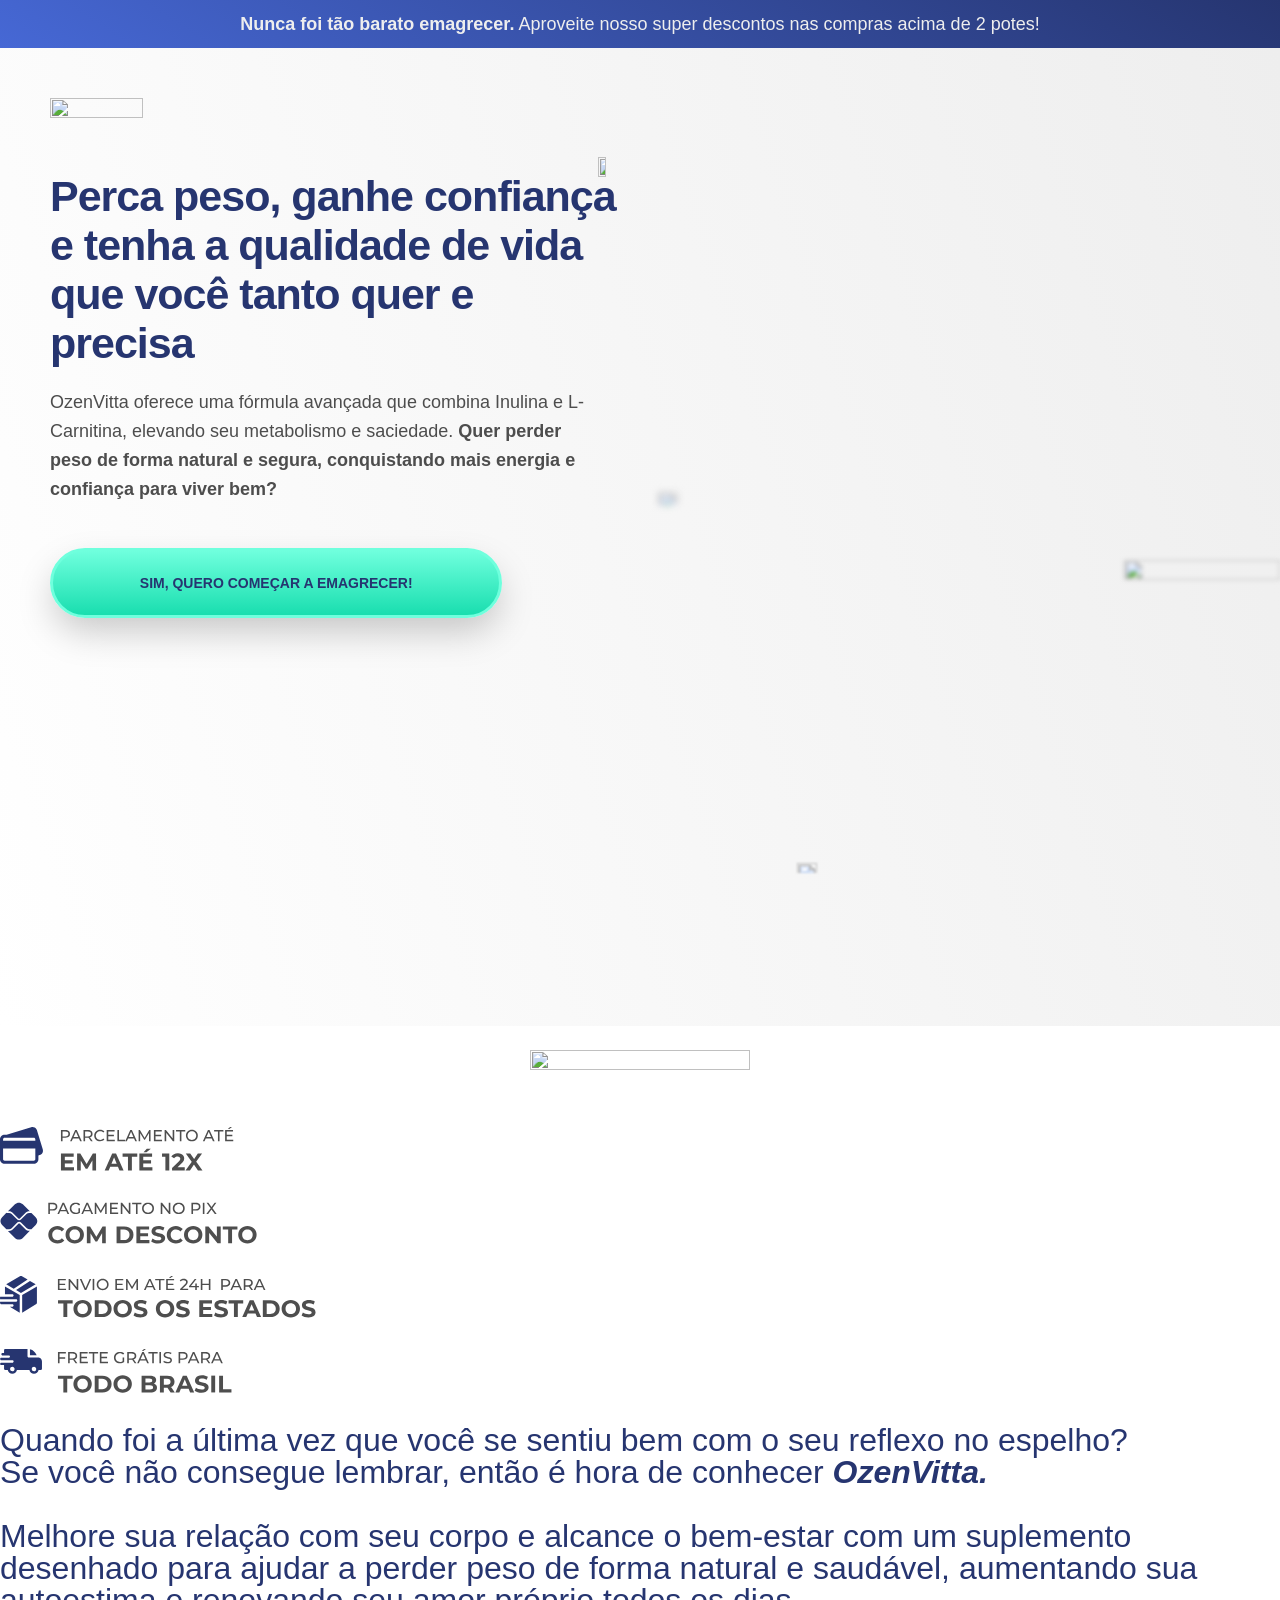
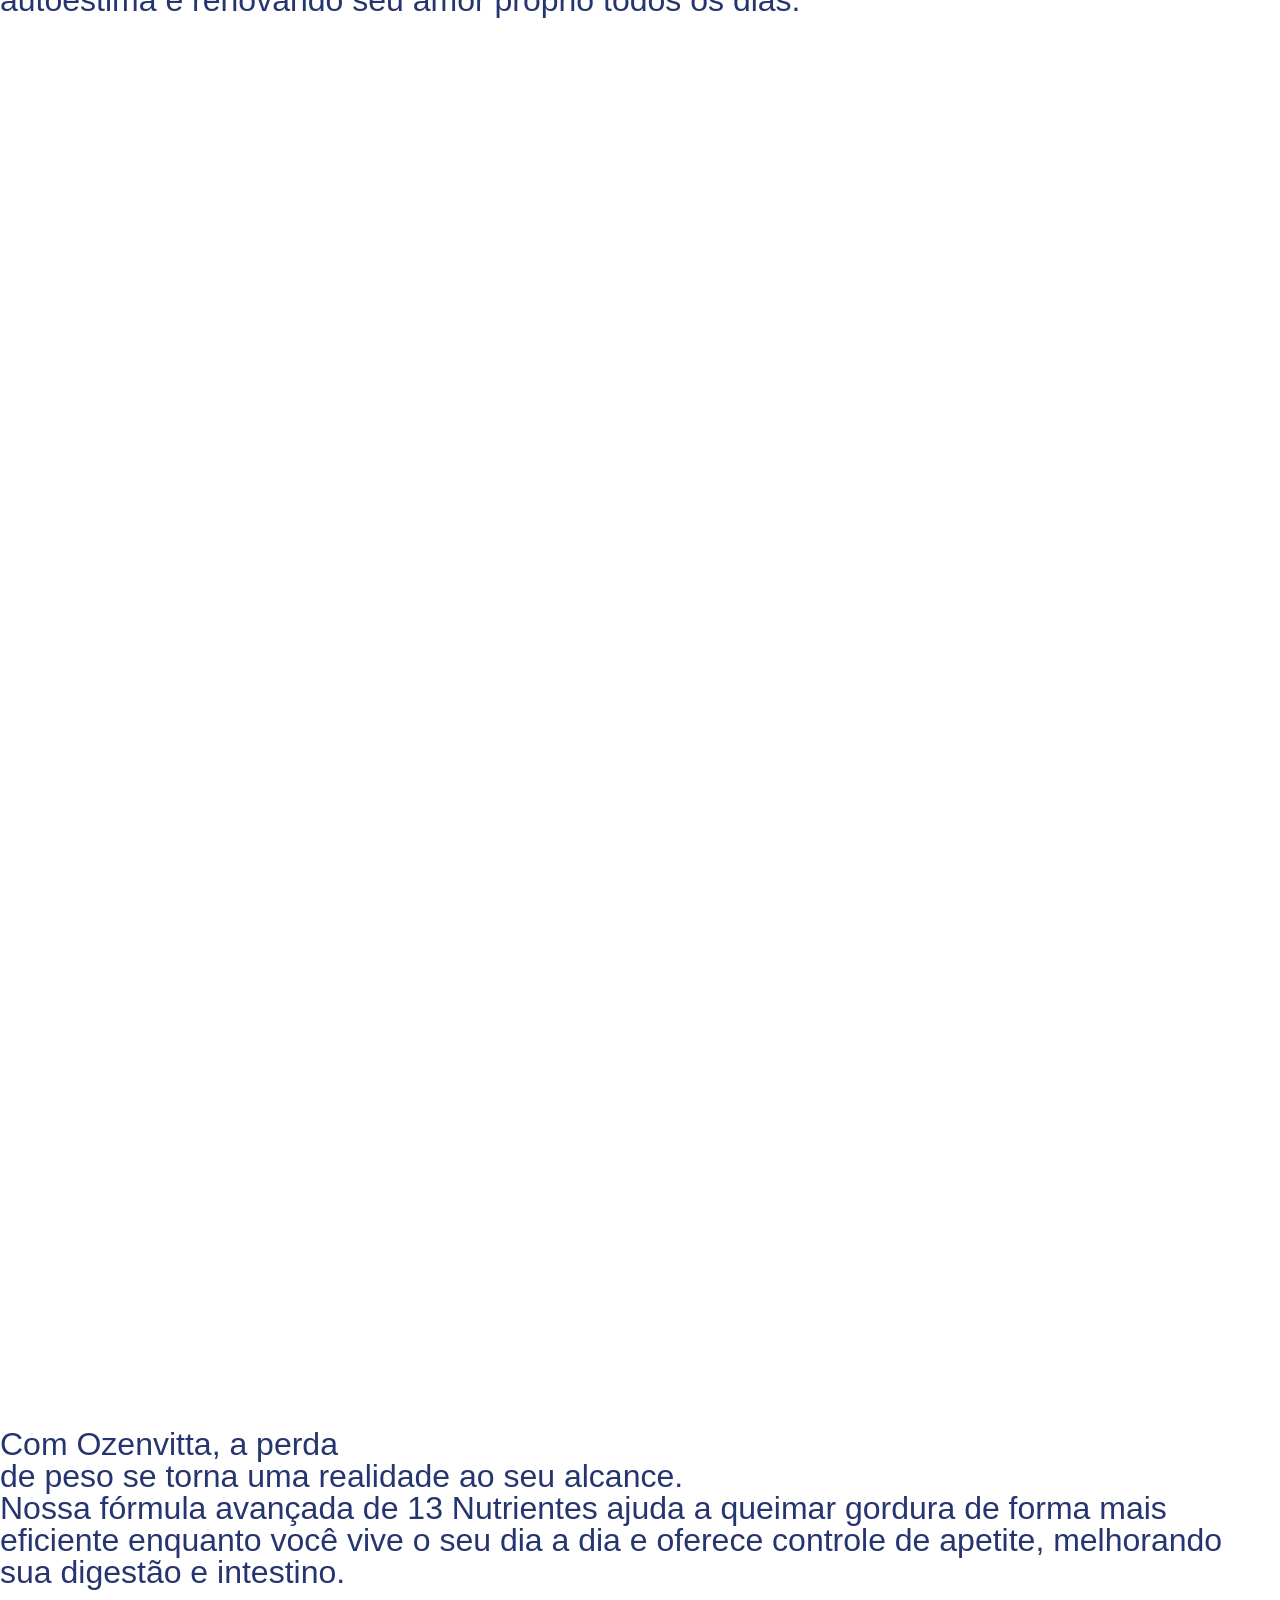
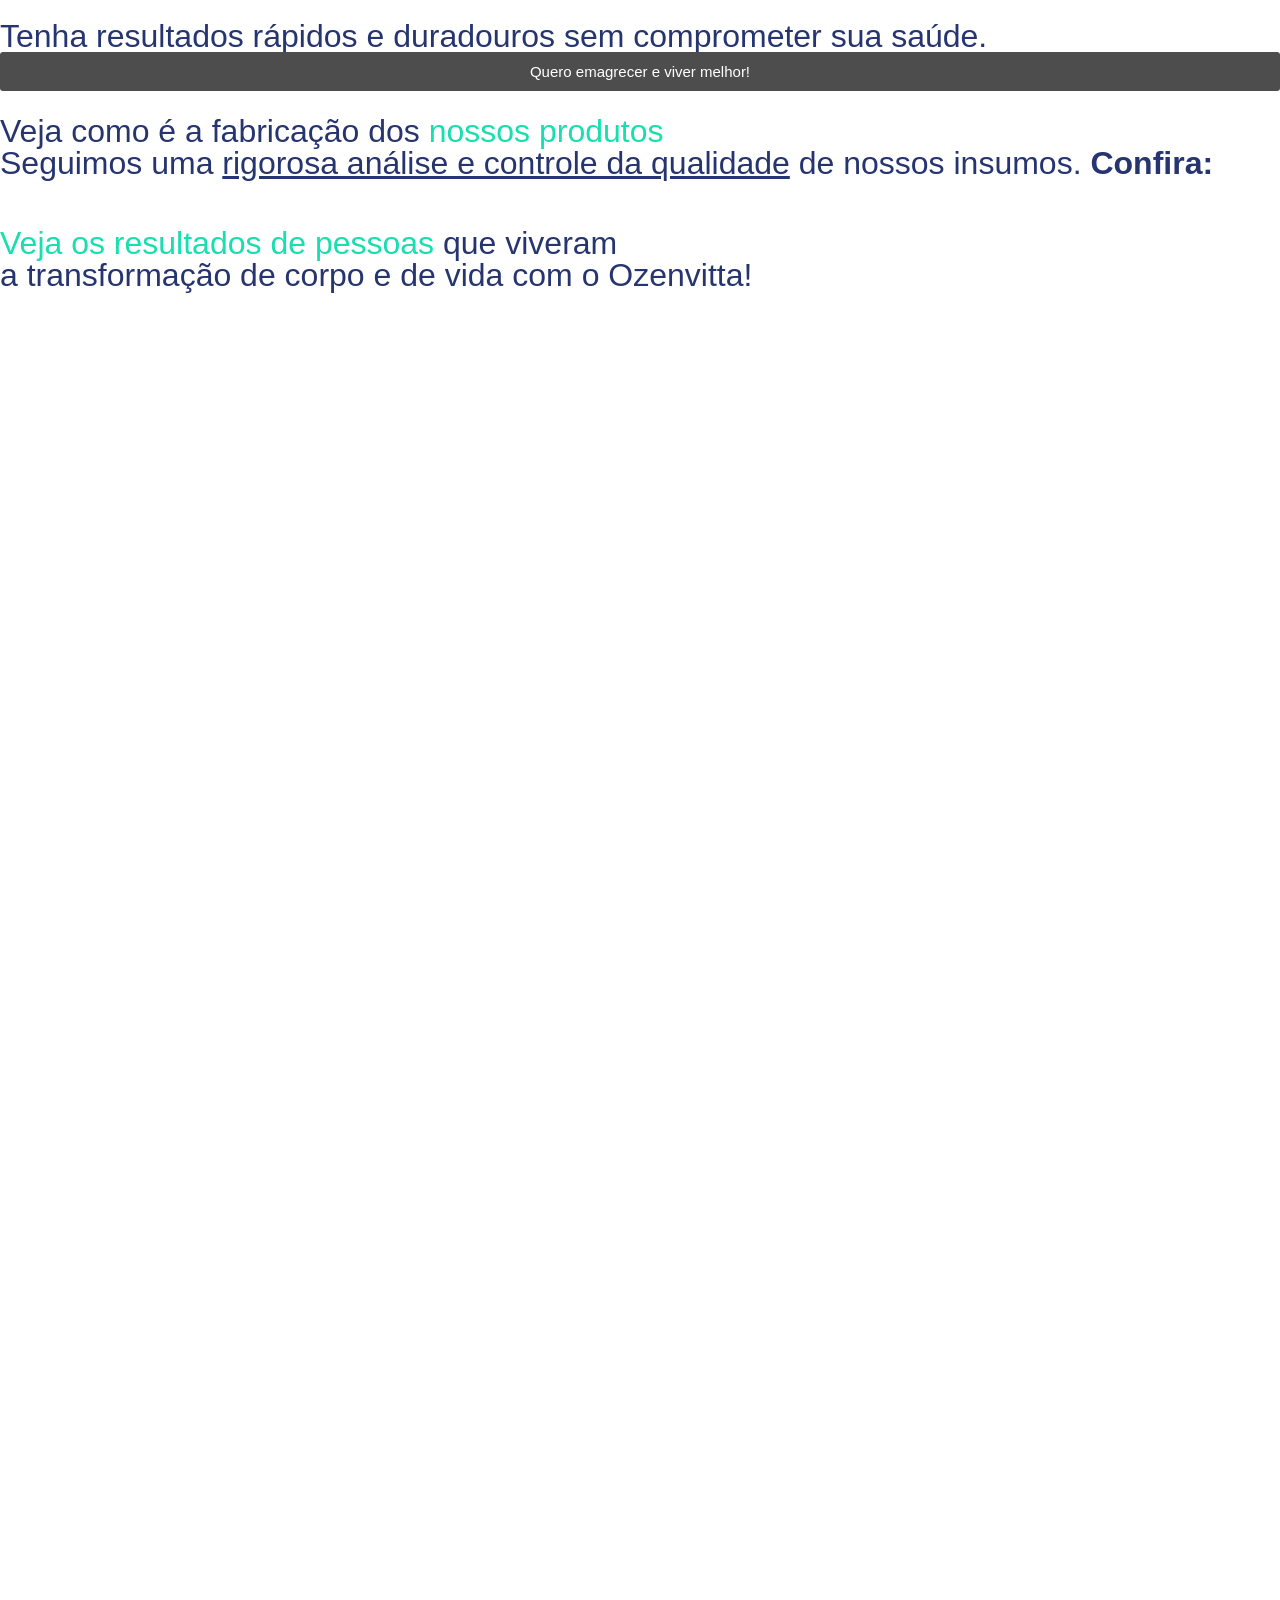
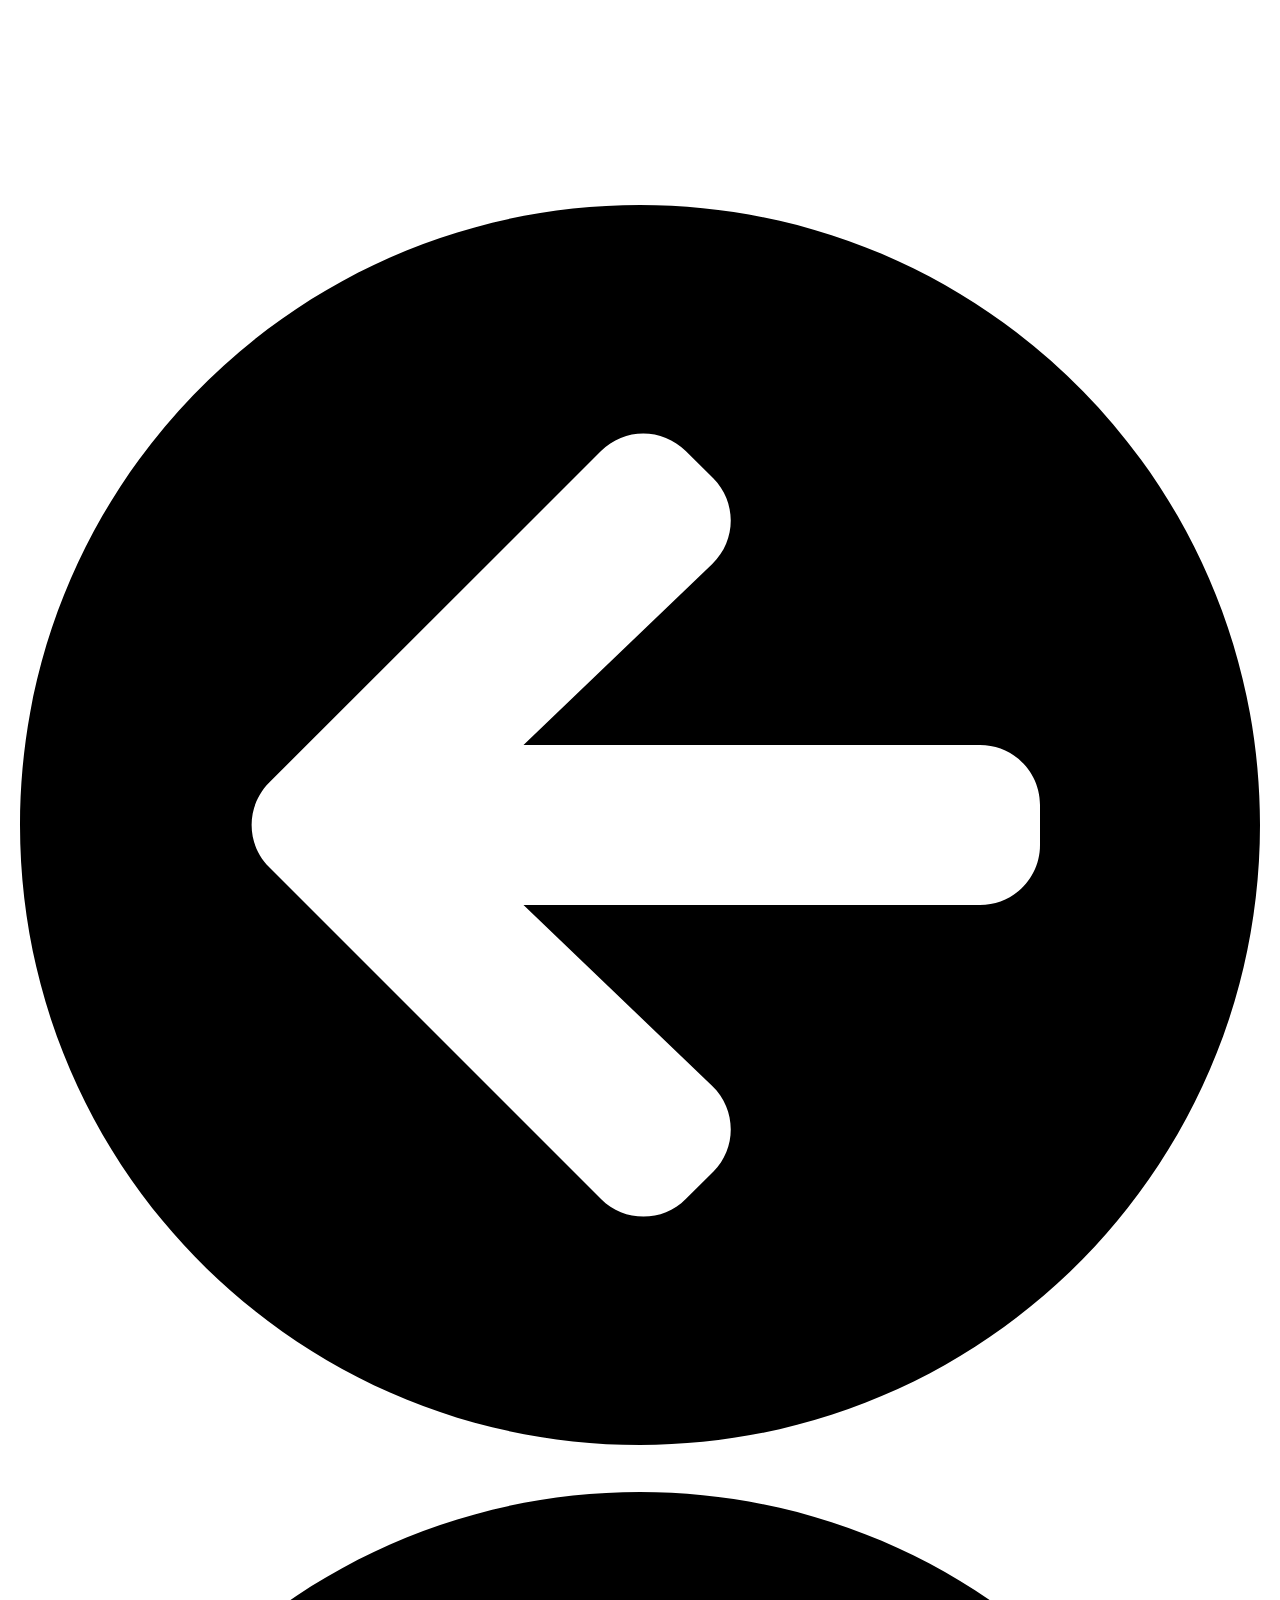
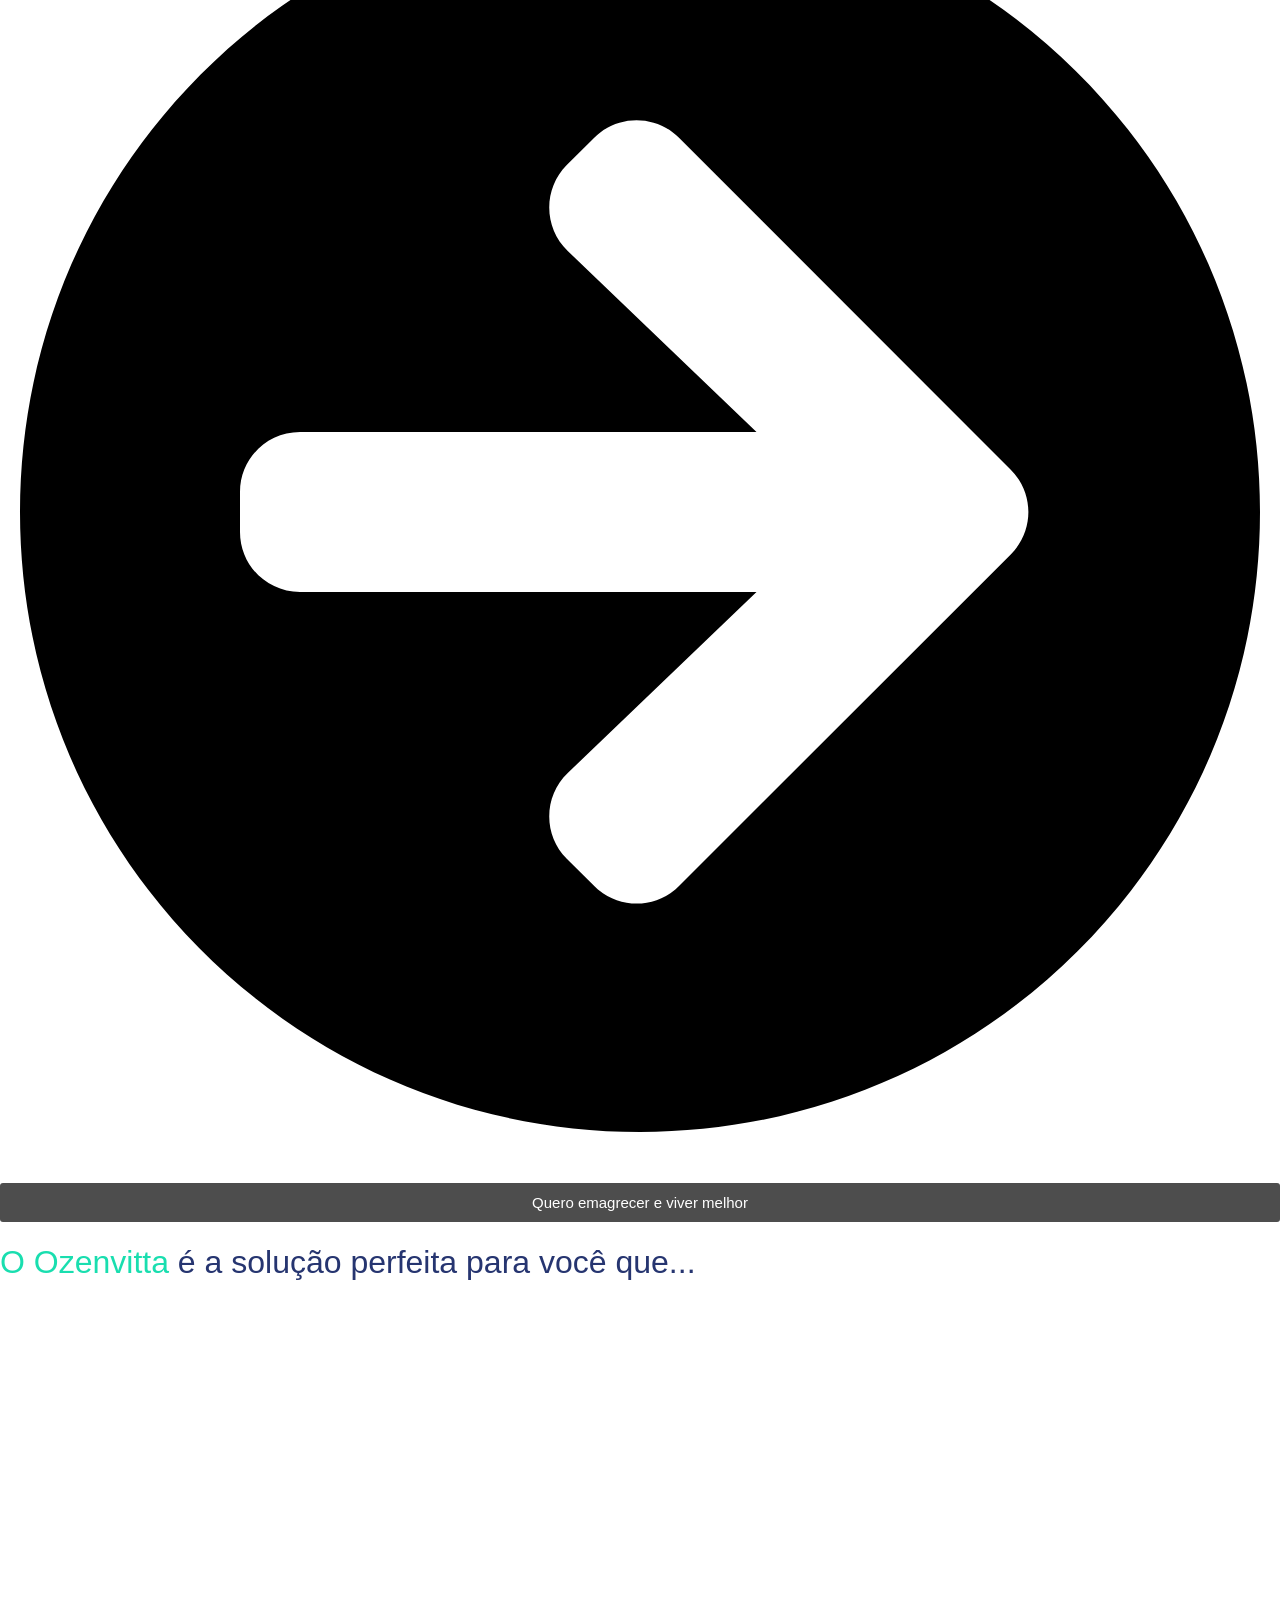
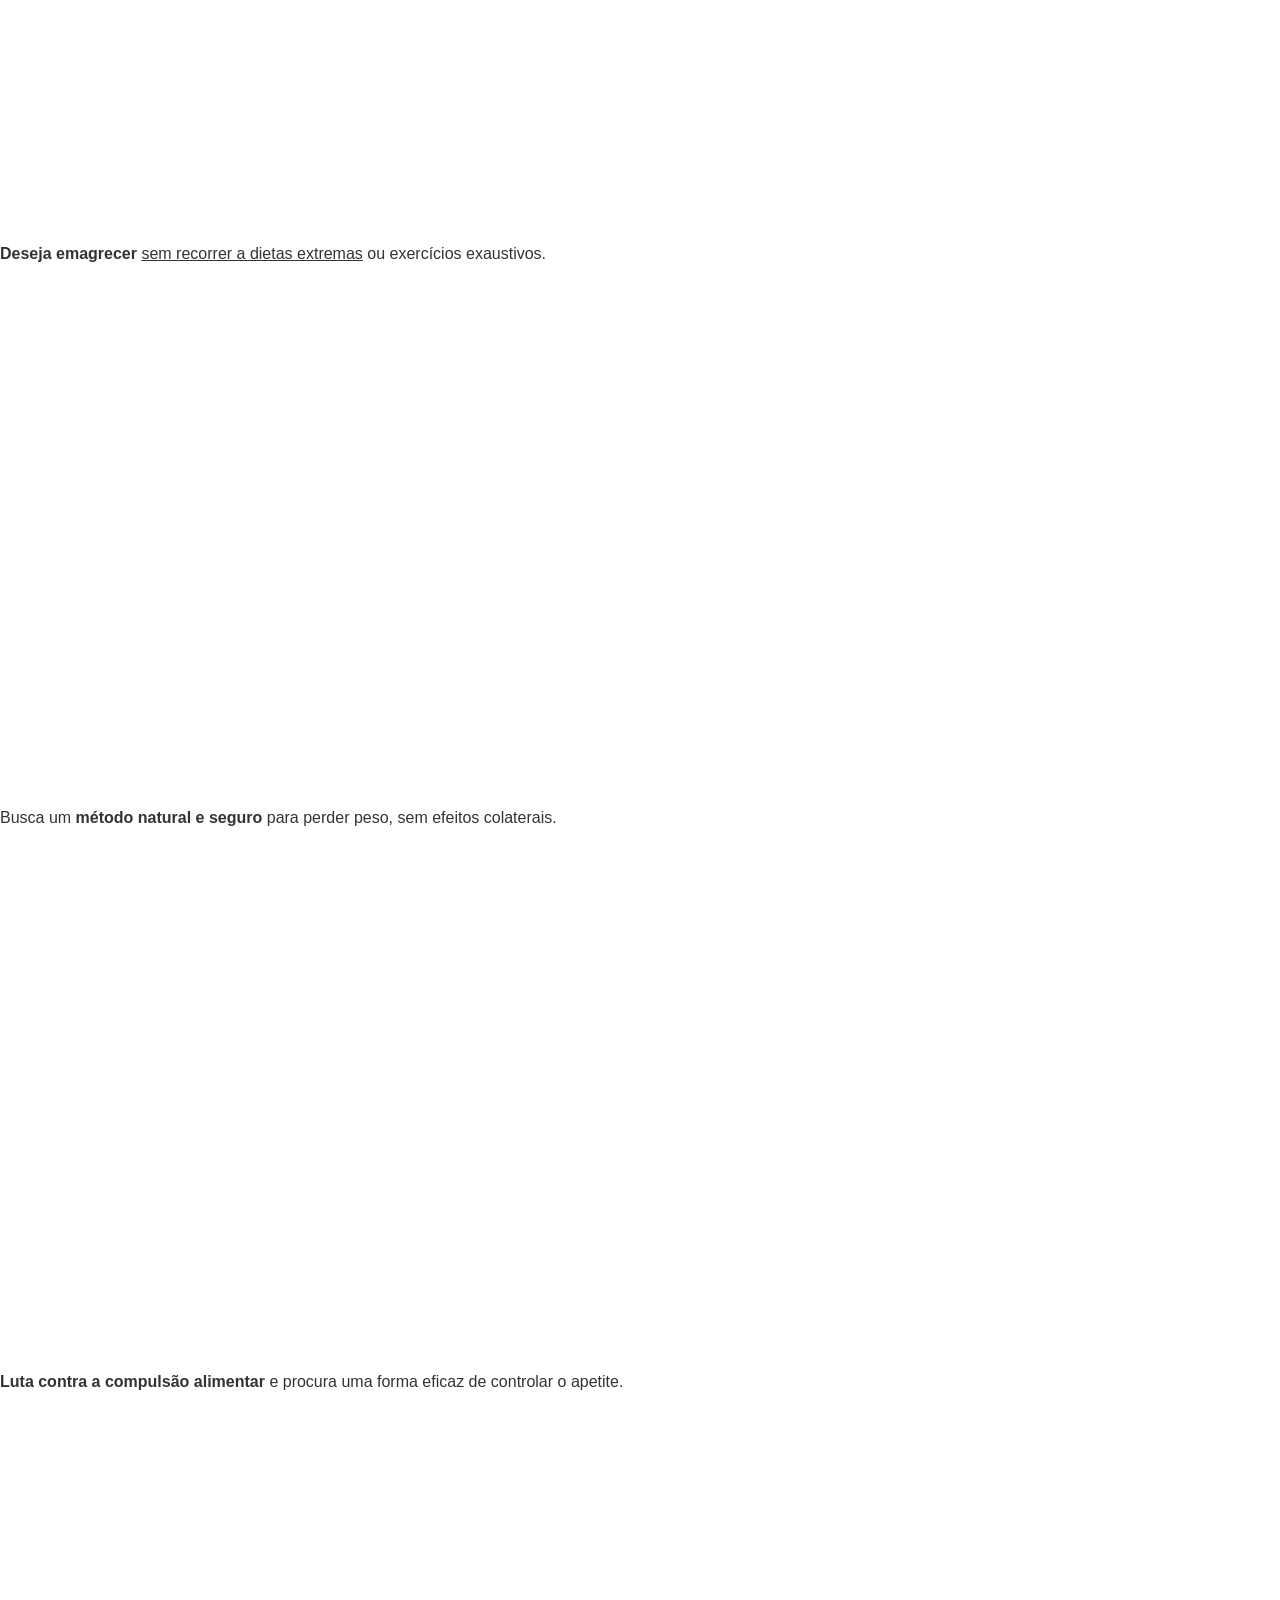
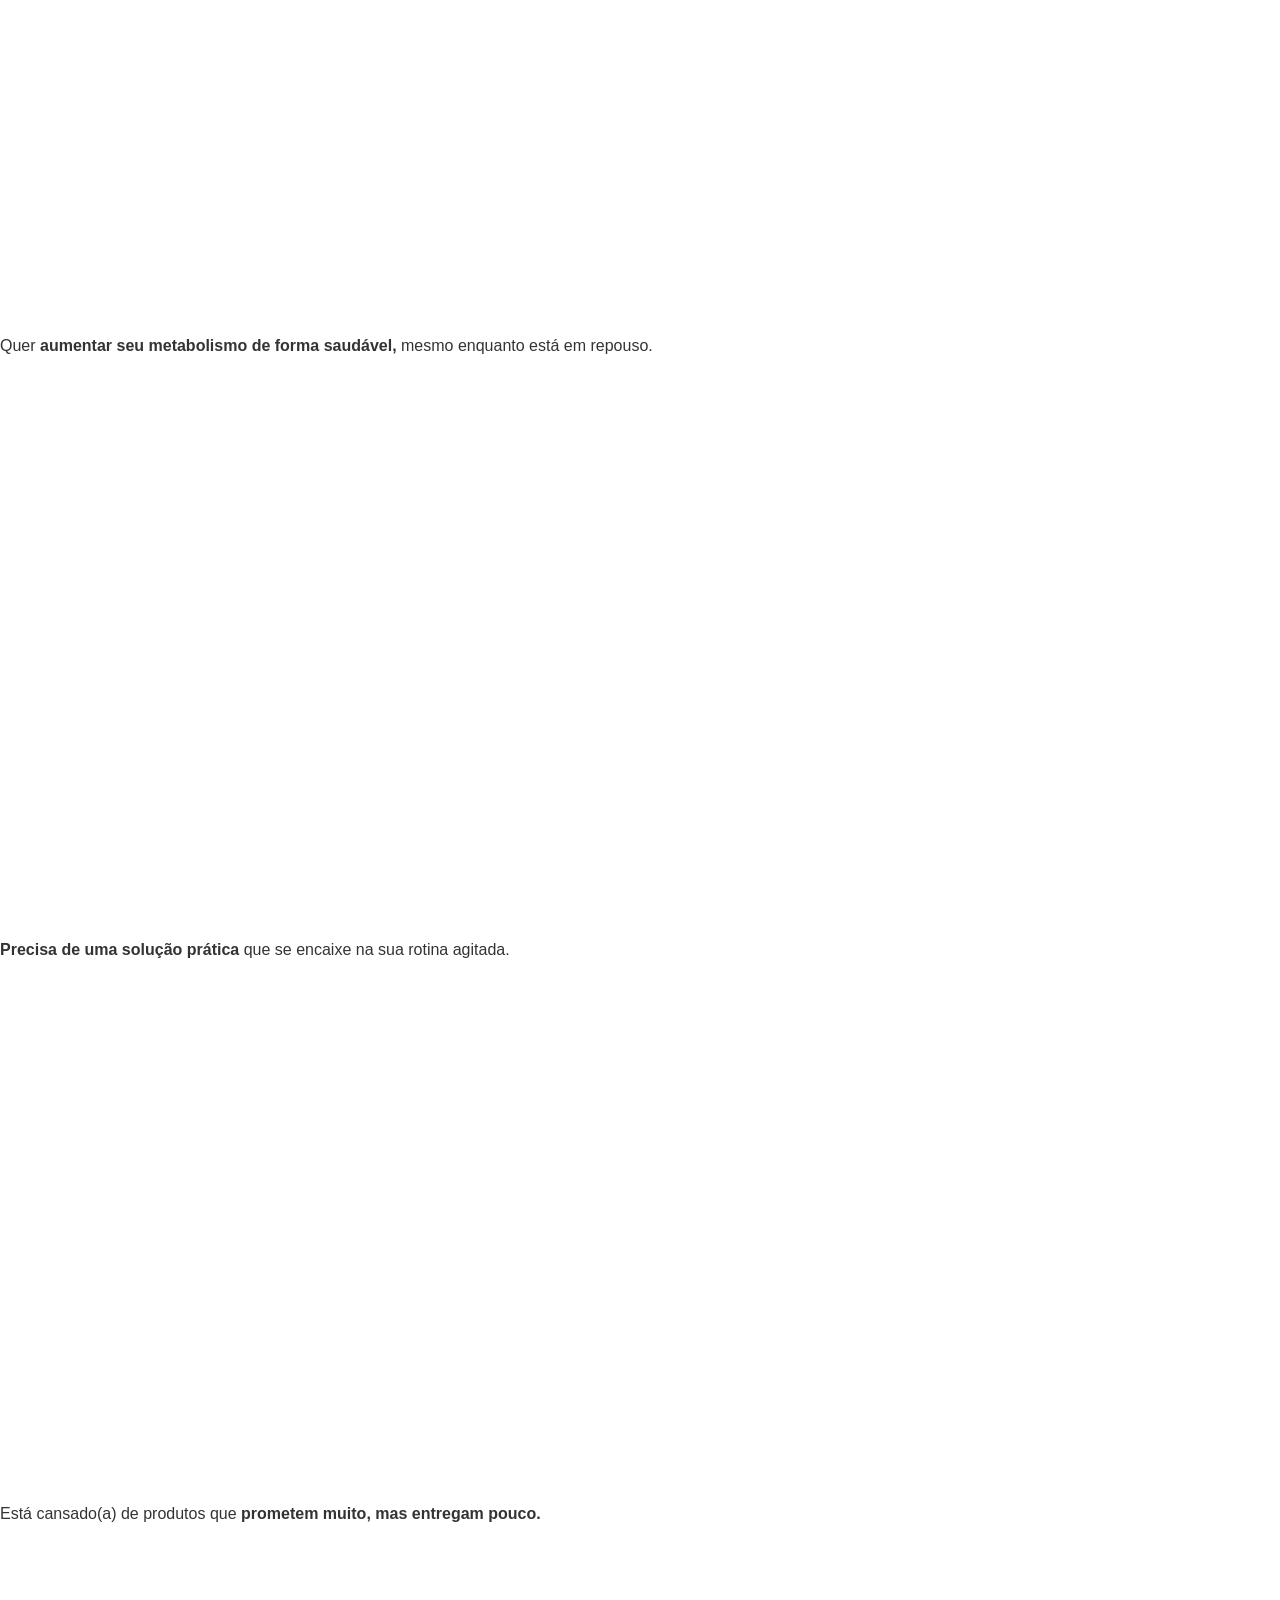
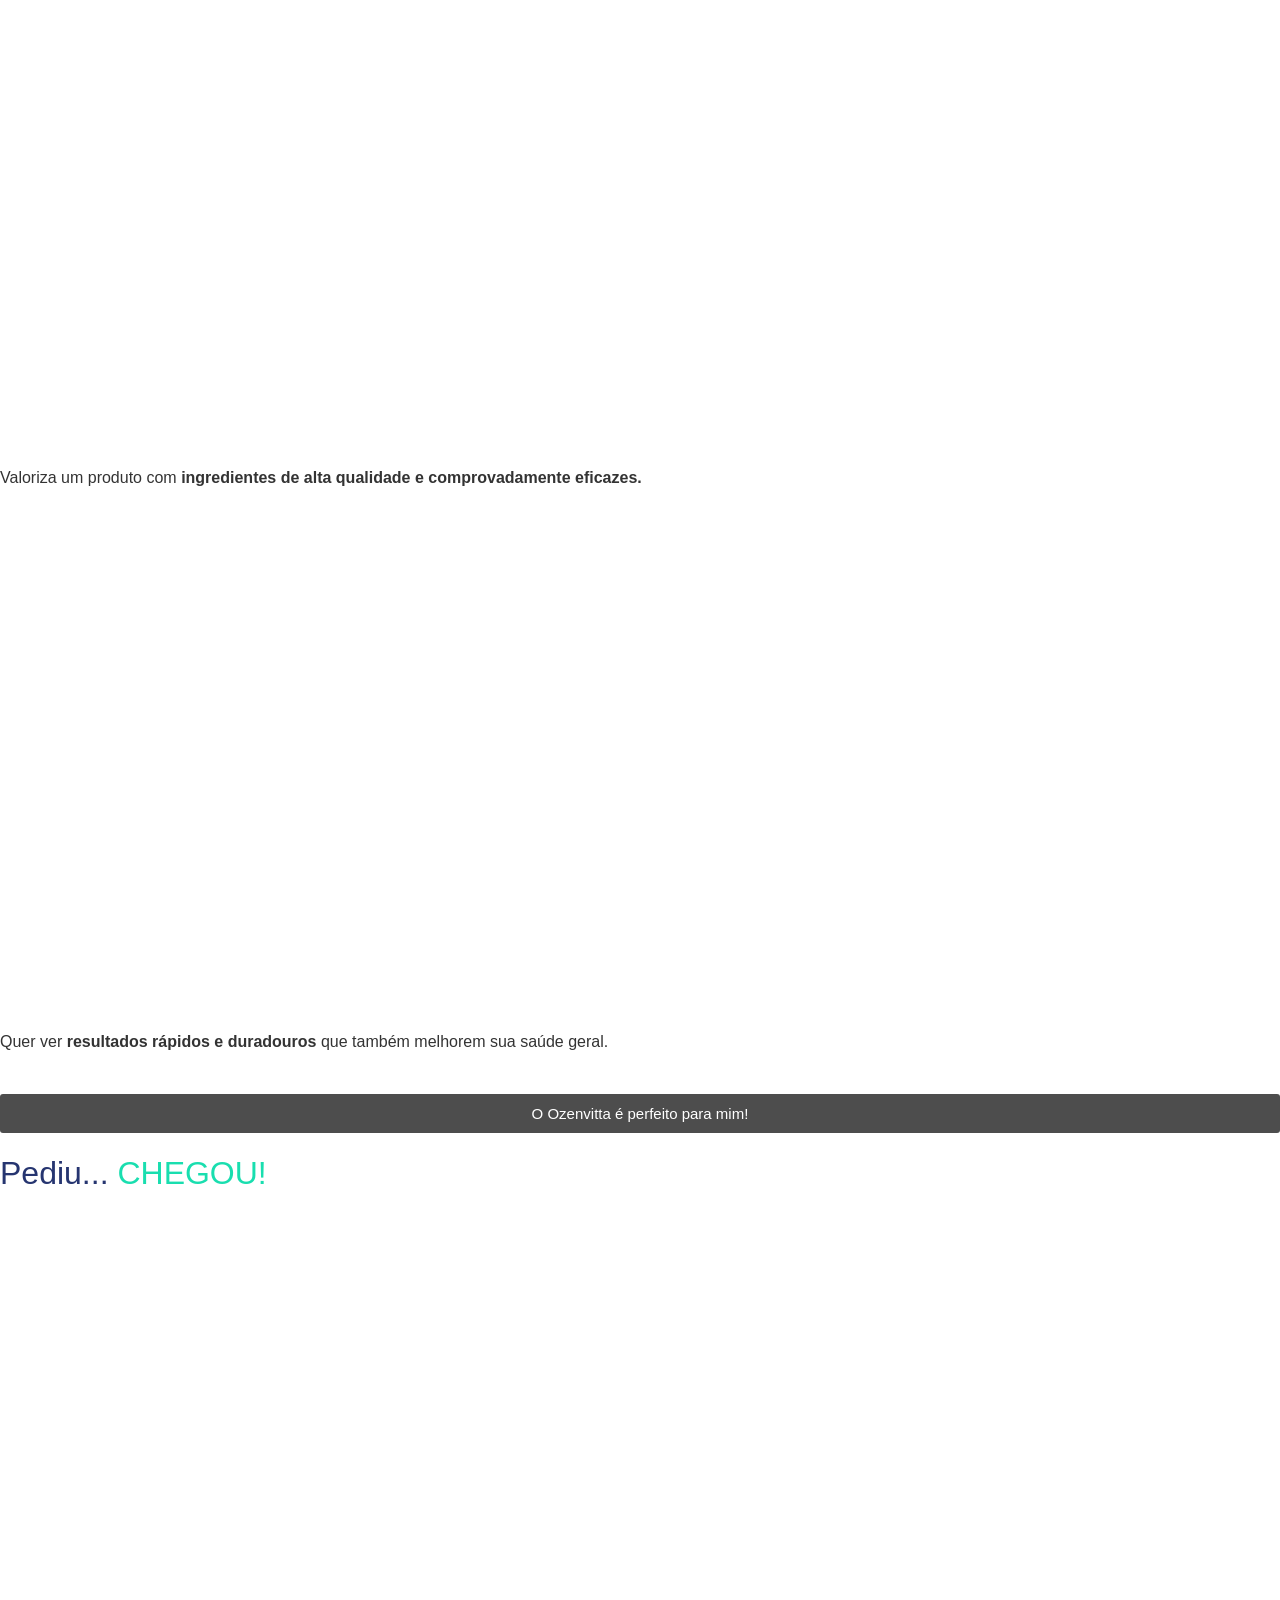
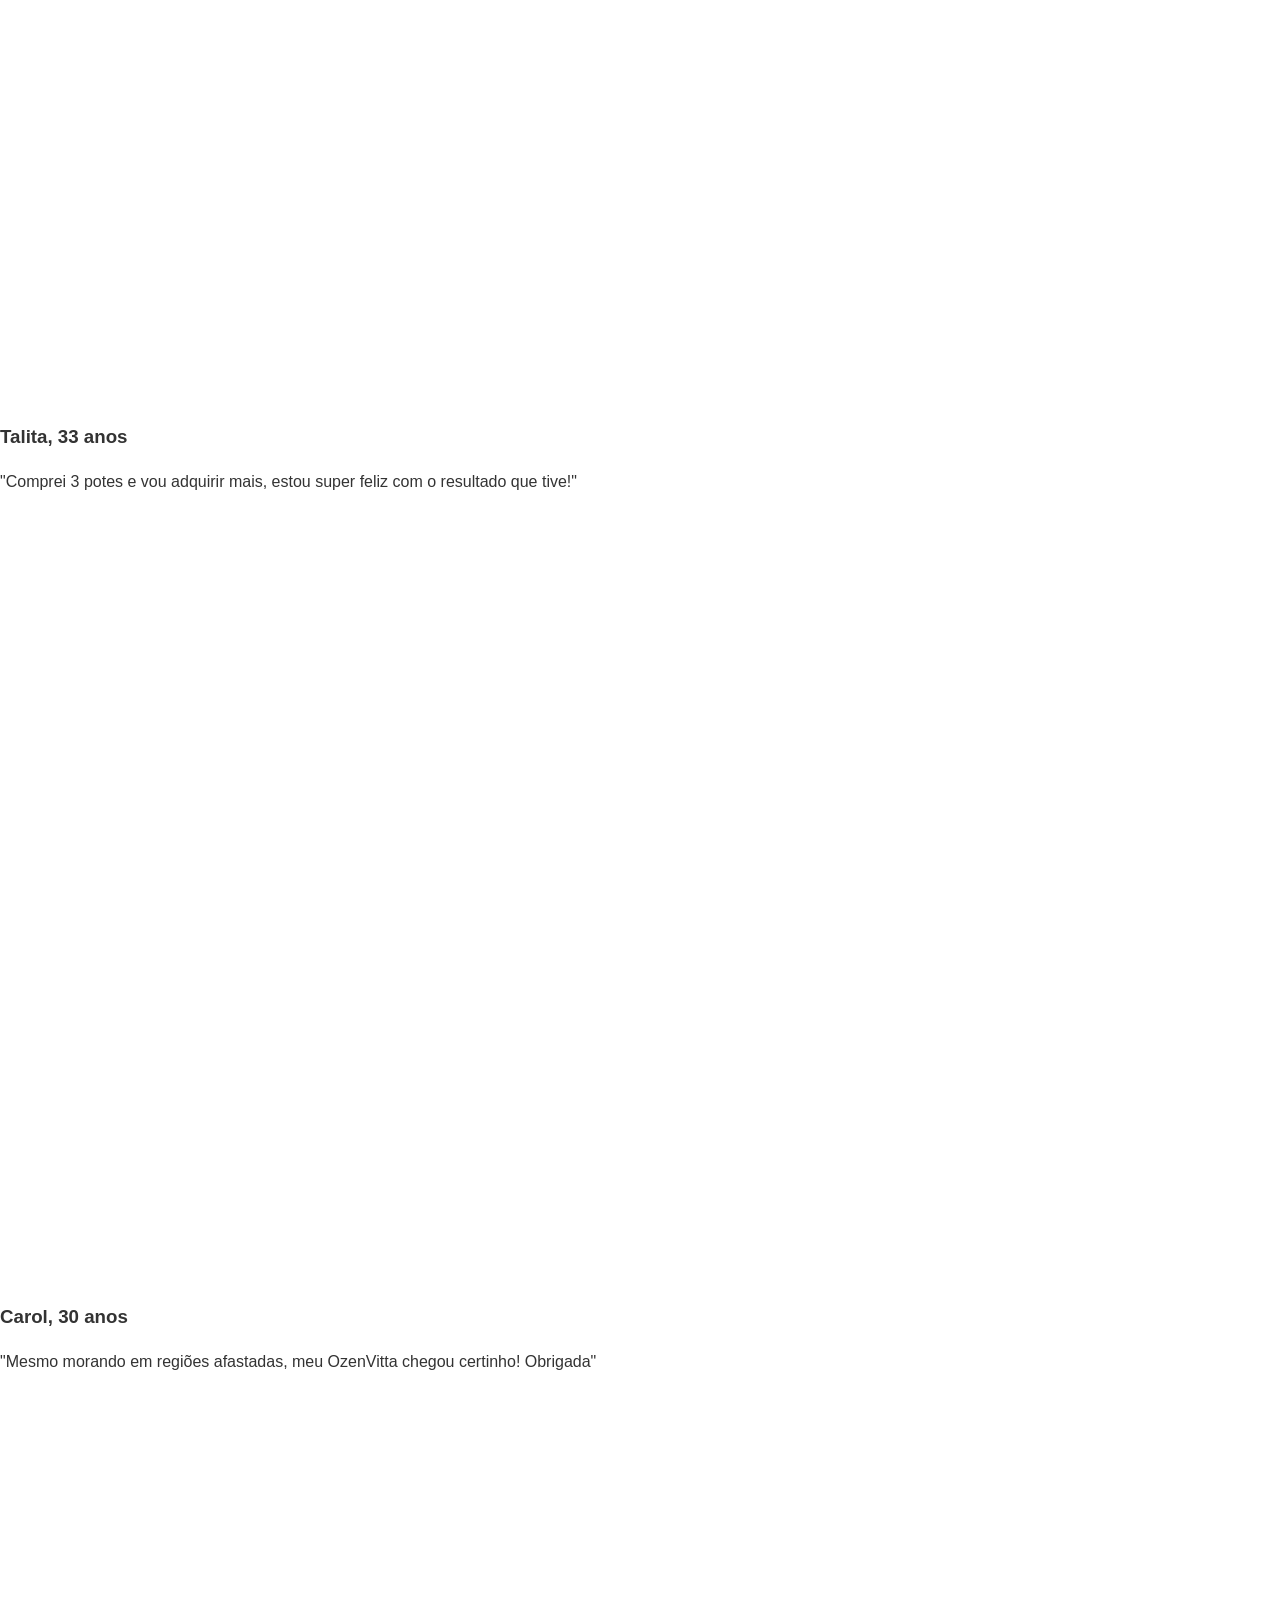
==== index.html @ 014cea3f "Add files via upload" ====
<!DOCTYPE html><html lang="pt-BR">
<!-- Mirrored from ozenvitta.com/ by HTTrack Website Copier/3.x [XR&CO'2014], Fri, 24 Oct 2025 19:58:40 GMT -->
<!-- Added by HTTrack --><meta http-equiv="content-type" content="text/html;charset=UTF-8" /><!-- /Added by HTTrack -->
<head><meta charset="UTF-8"><style id="litespeed-ccss">:root{--wp--preset--aspect-ratio--square:1;--wp--preset--aspect-ratio--4-3:4/3;--wp--preset--aspect-ratio--3-4:3/4;--wp--preset--aspect-ratio--3-2:3/2;--wp--preset--aspect-ratio--2-3:2/3;--wp--preset--aspect-ratio--16-9:16/9;--wp--preset--aspect-ratio--9-16:9/16;--wp--preset--color--black:#000;--wp--preset--color--cyan-bluish-gray:#abb8c3;--wp--preset--color--white:#fff;--wp--preset--color--pale-pink:#f78da7;--wp--preset--color--vivid-red:#cf2e2e;--wp--preset--color--luminous-vivid-orange:#ff6900;--wp--preset--color--luminous-vivid-amber:#fcb900;--wp--preset--color--light-green-cyan:#7bdcb5;--wp--preset--color--vivid-green-cyan:#00d084;--wp--preset--color--pale-cyan-blue:#8ed1fc;--wp--preset--color--vivid-cyan-blue:#0693e3;--wp--preset--color--vivid-purple:#9b51e0;--wp--preset--gradient--vivid-cyan-blue-to-vivid-purple:linear-gradient(135deg,rgba(6,147,227,1) 0%,#9b51e0 100%);--wp--preset--gradient--light-green-cyan-to-vivid-green-cyan:linear-gradient(135deg,#7adcb4 0%,#00d082 100%);--wp--preset--gradient--luminous-vivid-amber-to-luminous-vivid-orange:linear-gradient(135deg,rgba(252,185,0,1) 0%,rgba(255,105,0,1) 100%);--wp--preset--gradient--luminous-vivid-orange-to-vivid-red:linear-gradient(135deg,rgba(255,105,0,1) 0%,#cf2e2e 100%);--wp--preset--gradient--very-light-gray-to-cyan-bluish-gray:linear-gradient(135deg,#eee 0%,#a9b8c3 100%);--wp--preset--gradient--cool-to-warm-spectrum:linear-gradient(135deg,#4aeadc 0%,#9778d1 20%,#cf2aba 40%,#ee2c82 60%,#fb6962 80%,#fef84c 100%);--wp--preset--gradient--blush-light-purple:linear-gradient(135deg,#ffceec 0%,#9896f0 100%);--wp--preset--gradient--blush-bordeaux:linear-gradient(135deg,#fecda5 0%,#fe2d2d 50%,#6b003e 100%);--wp--preset--gradient--luminous-dusk:linear-gradient(135deg,#ffcb70 0%,#c751c0 50%,#4158d0 100%);--wp--preset--gradient--pale-ocean:linear-gradient(135deg,#fff5cb 0%,#b6e3d4 50%,#33a7b5 100%);--wp--preset--gradient--electric-grass:linear-gradient(135deg,#caf880 0%,#71ce7e 100%);--wp--preset--gradient--midnight:linear-gradient(135deg,#020381 0%,#2874fc 100%);--wp--preset--font-size--small:13px;--wp--preset--font-size--medium:20px;--wp--preset--font-size--large:36px;--wp--preset--font-size--x-large:42px;--wp--preset--spacing--20:.44rem;--wp--preset--spacing--30:.67rem;--wp--preset--spacing--40:1rem;--wp--preset--spacing--50:1.5rem;--wp--preset--spacing--60:2.25rem;--wp--preset--spacing--70:3.38rem;--wp--preset--spacing--80:5.06rem;--wp--preset--shadow--natural:6px 6px 9px rgba(0,0,0,.2);--wp--preset--shadow--deep:12px 12px 50px rgba(0,0,0,.4);--wp--preset--shadow--sharp:6px 6px 0px rgba(0,0,0,.2);--wp--preset--shadow--outlined:6px 6px 0px -3px rgba(255,255,255,1),6px 6px rgba(0,0,0,1);--wp--preset--shadow--crisp:6px 6px 0px rgba(0,0,0,1)}html{line-height:1.15;-webkit-text-size-adjust:100%}*,:after,:before{box-sizing:border-box}body{margin:0;font-family:-apple-system,BlinkMacSystemFont,Segoe UI,Roboto,Helvetica Neue,Arial,Noto Sans,sans-serif,Apple Color Emoji,Segoe UI Emoji,Segoe UI Symbol,Noto Color Emoji;font-size:1rem;font-weight:400;line-height:1.5;color:#333;background-color:#fff;-webkit-font-smoothing:antialiased;-moz-osx-font-smoothing:grayscale}h2{margin-block-start:.5rem;margin-block-end:1rem;font-family:inherit;font-weight:500;line-height:1.2;color:inherit}h2{font-size:2rem}a{background-color:transparent;text-decoration:none;color:#c36}b{font-weight:bolder}img{border-style:none;height:auto;max-width:100%}::-webkit-file-upload-button{-webkit-appearance:button;font:inherit}li,ul{margin-block-start:0;margin-block-end:0;border:0;outline:0;font-size:100%;vertical-align:baseline;background:0 0}.elementor *,.elementor :after,.elementor :before{box-sizing:border-box}.elementor a{box-shadow:none;text-decoration:none}.elementor img{height:auto;max-width:100%;border:none;border-radius:0;box-shadow:none}.e-con>.elementor-element.elementor-absolute{position:absolute}.elementor-element{--flex-direction:initial;--flex-wrap:initial;--justify-content:initial;--align-items:initial;--align-content:initial;--gap:initial;--flex-basis:initial;--flex-grow:initial;--flex-shrink:initial;--order:initial;--align-self:initial;flex-basis:var(--flex-basis);flex-grow:var(--flex-grow);flex-shrink:var(--flex-shrink);order:var(--order);align-self:var(--align-self)}.elementor-element.elementor-absolute{z-index:1}.elementor-element:where(.e-con-full,.elementor-widget){flex-direction:var(--flex-direction);flex-wrap:var(--flex-wrap);justify-content:var(--justify-content);align-items:var(--align-items);align-content:var(--align-content);gap:var(--gap)}.elementor-align-justify .elementor-button{width:100%}:root{--page-title-display:block}.elementor-widget{position:relative}.elementor-widget:not(:last-child){margin-bottom:20px}.elementor-widget:not(:last-child).elementor-absolute,.elementor-widget:not(:last-child).elementor-widget__width-initial{margin-bottom:0}.e-con{--border-radius:0;--border-top-width:0px;--border-right-width:0px;--border-bottom-width:0px;--border-left-width:0px;--border-style:initial;--border-color:initial;--container-widget-width:100%;--container-widget-height:initial;--container-widget-flex-grow:0;--container-widget-align-self:initial;--content-width:min(100%,var(--container-max-width,1140px));--width:100%;--min-height:initial;--height:auto;--text-align:initial;--margin-top:0px;--margin-right:0px;--margin-bottom:0px;--margin-left:0px;--padding-top:var(--container-default-padding-top,10px);--padding-right:var(--container-default-padding-right,10px);--padding-bottom:var(--container-default-padding-bottom,10px);--padding-left:var(--container-default-padding-left,10px);--position:relative;--z-index:revert;--overflow:visible;--gap:var(--widgets-spacing,20px);--overlay-mix-blend-mode:initial;--overlay-opacity:1;--e-con-grid-template-columns:repeat(3,1fr);--e-con-grid-template-rows:repeat(2,1fr);position:var(--position);width:var(--width);min-width:0;min-height:var(--min-height);height:var(--height);border-radius:var(--border-radius);z-index:var(--z-index);overflow:var(--overflow);--flex-wrap-mobile:wrap;margin-block-start:var(--margin-block-start);margin-inline-end:var(--margin-inline-end);margin-block-end:var(--margin-block-end);margin-inline-start:var(--margin-inline-start);padding-inline-start:var(--padding-inline-start);padding-inline-end:var(--padding-inline-end);--margin-block-start:var(--margin-top);--margin-block-end:var(--margin-bottom);--margin-inline-start:var(--margin-left);--margin-inline-end:var(--margin-right);--padding-inline-start:var(--padding-left);--padding-inline-end:var(--padding-right);--padding-block-start:var(--padding-top);--padding-block-end:var(--padding-bottom);--border-block-start-width:var(--border-top-width);--border-block-end-width:var(--border-bottom-width);--border-inline-start-width:var(--border-left-width);--border-inline-end-width:var(--border-right-width)}.e-con.e-flex{--flex-direction:column;--flex-basis:auto;--flex-grow:0;--flex-shrink:1;flex:var(--flex-grow) var(--flex-shrink) var(--flex-basis)}.e-con-full,.e-con>.e-con-inner{text-align:var(--text-align);padding-block-start:var(--padding-block-start);padding-block-end:var(--padding-block-end)}.e-con-full.e-flex,.e-con.e-flex>.e-con-inner{flex-direction:var(--flex-direction)}.e-con,.e-con>.e-con-inner{display:var(--display)}.e-con-boxed.e-flex{flex-direction:column;flex-wrap:nowrap;justify-content:normal;align-items:normal;align-content:normal}.e-con-boxed{text-align:initial;gap:initial}.e-con.e-flex>.e-con-inner{flex-wrap:var(--flex-wrap);justify-content:var(--justify-content);align-items:var(--align-items);align-content:var(--align-content);flex-basis:auto;flex-grow:1;flex-shrink:1;align-self:auto}.e-con>.e-con-inner{gap:var(--gap);width:100%;max-width:var(--content-width);margin:0 auto;padding-inline-start:0;padding-inline-end:0;height:100%}:is(.elementor-section-wrap,[data-elementor-id])>.e-con{--margin-left:auto;--margin-right:auto;max-width:min(100%,var(--width))}.e-con .elementor-widget.elementor-widget{margin-block-end:0}.e-con:before{content:var(--background-overlay);display:block;position:absolute;mix-blend-mode:var(--overlay-mix-blend-mode);opacity:var(--overlay-opacity);border-radius:var(--border-radius);border-style:var(--border-style);border-color:var(--border-color);border-block-start-width:var(--border-block-start-width);border-inline-end-width:var(--border-inline-end-width);border-block-end-width:var(--border-block-end-width);border-inline-start-width:var(--border-inline-start-width);top:calc(0px - var(--border-top-width));left:calc(0px - var(--border-left-width));width:max(100% + var(--border-left-width) + var(--border-right-width),100%);height:max(100% + var(--border-top-width) + var(--border-bottom-width),100%)}.e-con .elementor-widget{min-width:0}.e-con>.e-con-inner>.elementor-widget>.elementor-widget-container,.e-con>.elementor-widget>.elementor-widget-container{height:100%}.e-con.e-con>.e-con-inner>.elementor-widget,.elementor.elementor .e-con>.elementor-widget{max-width:100%}@media (max-width:767px){.e-con.e-flex{--width:100%;--flex-wrap:var(--flex-wrap-mobile)}}.elementor-heading-title{padding:0;margin:0;line-height:1}.elementor-button{display:inline-block;line-height:1;background-color:#69727d;font-size:15px;padding:12px 24px;border-radius:3px;color:#fff;fill:#fff;text-align:center}.elementor-button:visited{color:#fff}.elementor-button-content-wrapper{display:flex;justify-content:center;flex-direction:row;gap:5px}.elementor-button-text{display:inline-block}.elementor-button span{text-decoration:inherit}.page-template-elementor_canvas.elementor-page:before{display:none}.elementor .elementor-element ul.elementor-icon-list-items{padding:0}@media (max-width:767px){.elementor .elementor-hidden-mobile{display:none}}@media (min-width:768px) and (max-width:880px){.elementor .elementor-hidden-mobile_extra{display:none}}@media (min-width:881px) and (max-width:1024px){.elementor .elementor-hidden-tablet{display:none}}@media (min-width:1025px) and (max-width:1200px){.elementor .elementor-hidden-tablet_extra{display:none}}@media (min-width:1201px) and (max-width:1366px){.elementor .elementor-hidden-laptop{display:none}}@media (min-width:1367px) and (max-width:2399px){.elementor .elementor-hidden-desktop{display:none}}@media (min-width:2400px){.elementor .elementor-hidden-widescreen{display:none}}.elementor-kit-11{--e-global-color-primary:#263570;--e-global-color-secondary:#19deaf;--e-global-color-text:#6fffdd;--e-global-color-accent:#4d4d4d;--e-global-color-81c7028:#898989;--e-global-color-065031a:#eee;--e-global-typography-primary-font-family:"Raleway";--e-global-typography-primary-font-weight:600;--e-global-typography-secondary-font-family:"Poppins";--e-global-typography-secondary-font-weight:400;--e-global-typography-text-font-family:"Poppins";--e-global-typography-text-font-weight:400;--e-global-typography-accent-font-family:"Poppins";--e-global-typography-accent-font-weight:500}.e-con{--container-max-width:1140px}.elementor-widget:not(:last-child){margin-block-end:20px}.elementor-element{--widgets-spacing:20px 20px}@media (max-width:1024px){.e-con{--container-max-width:1024px}}@media (max-width:767px){.e-con{--container-max-width:767px}}:root{--swiper-theme-color:#007aff}:root{--swiper-navigation-size:44px}.elementor-element{--swiper-theme-color:#000;--swiper-navigation-size:44px;--swiper-pagination-bullet-size:6px;--swiper-pagination-bullet-horizontal-gap:6px}.elementor-icon-list-items .elementor-icon-list-item .elementor-icon-list-text{display:inline-block}.elementor-widget-heading .elementor-heading-title{color:var(--e-global-color-primary)}.elementor-widget-button .elementor-button{background-color:var(--e-global-color-accent)}.elementor-widget-icon-list .elementor-icon-list-item:not(:last-child):after{border-color:var(--e-global-color-text)}.elementor-widget-icon-list .elementor-icon-list-icon svg{fill:var(--e-global-color-primary)}.elementor-widget-icon-list .elementor-icon-list-text{color:var(--e-global-color-secondary)}.elementor-widget-image{text-align:center}.elementor-widget-image img{vertical-align:middle;display:inline-block}.elementor-widget .elementor-icon-list-items{list-style-type:none;margin:0;padding:0}.elementor-widget .elementor-icon-list-item{margin:0;padding:0;position:relative}.elementor-widget .elementor-icon-list-item:after{position:absolute;bottom:0;width:100%}.elementor-widget .elementor-icon-list-item{display:flex;font-size:inherit;align-items:var(--icon-vertical-align,center)}.elementor-widget .elementor-icon-list-icon+.elementor-icon-list-text{align-self:center;padding-inline-start:5px}.elementor-widget .elementor-icon-list-icon{display:flex;position:relative;top:var(--icon-vertical-offset,initial)}.elementor-widget .elementor-icon-list-icon svg{width:var(--e-icon-list-icon-size,1em);height:var(--e-icon-list-icon-size,1em)}.elementor-widget.elementor-widget-icon-list .elementor-icon-list-icon{text-align:var(--e-icon-list-icon-align)}.elementor-widget.elementor-widget-icon-list .elementor-icon-list-icon svg{margin:var(--e-icon-list-icon-margin,0 calc(var(--e-icon-list-icon-size,1em)*.25) 0 0)}.elementor-widget:not(.elementor-align-right) .elementor-icon-list-item:after{left:0}.elementor-widget:not(.elementor-align-left) .elementor-icon-list-item:after{right:0}@media (min-width:2400px){.elementor-widget:not(.elementor-widescreen-align-right) .elementor-icon-list-item:after{left:0}.elementor-widget:not(.elementor-widescreen-align-left) .elementor-icon-list-item:after{right:0}}@media (max-width:1366px){.elementor-widget:not(.elementor-laptop-align-right) .elementor-icon-list-item:after{left:0}.elementor-widget:not(.elementor-laptop-align-left) .elementor-icon-list-item:after{right:0}}@media (max-width:1200px){.elementor-widget:not(.elementor-tablet_extra-align-right) .elementor-icon-list-item:after{left:0}.elementor-widget:not(.elementor-tablet_extra-align-left) .elementor-icon-list-item:after{right:0}}@media (max-width:1024px){.elementor-widget:not(.elementor-tablet-align-right) .elementor-icon-list-item:after{left:0}.elementor-widget:not(.elementor-tablet-align-left) .elementor-icon-list-item:after{right:0}}@media (max-width:880px){.elementor-widget:not(.elementor-mobile_extra-align-right) .elementor-icon-list-item:after{left:0}.elementor-widget:not(.elementor-mobile_extra-align-left) .elementor-icon-list-item:after{right:0}}@media (max-width:767px){.elementor-widget:not(.elementor-mobile-align-right) .elementor-icon-list-item:after{left:0}.elementor-widget:not(.elementor-mobile-align-left) .elementor-icon-list-item:after{right:0}}.e-con{--container-widget-width:100%}.elementor-widget-n-accordion .e-n-accordion-item-title-icon span{height:var(--n-accordion-icon-size);width:auto}.elementor-widget-n-accordion .e-n-accordion-item-title-icon span>svg{fill:var(--n-accordion-icon-normal-color);height:var(--n-accordion-icon-size)}.elementor-widget-n-accordion .e-n-accordion-item[open] .e-n-accordion-item-title-icon .e-closed{display:none}.elementor-widget-n-accordion .e-n-accordion-item[open] .e-n-accordion-item-title-icon span>svg{fill:var(--n-accordion-icon-active-color)}.elementor-widget-n-accordion .e-n-accordion-item .e-n-accordion-item-title-icon .e-opened{display:none}.elementor-widget-n-accordion .e-n-accordion-item .e-n-accordion-item-title-icon .e-closed{display:flex}.elementor-widget-n-accordion .e-n-accordion-item .e-n-accordion-item-title-icon span>svg{fill:var(--n-accordion-icon-normal-color)}.elementor-4546 .elementor-element.elementor-element-69686be{--display:flex;--flex-direction:row;--container-widget-width:initial;--container-widget-height:100%;--container-widget-flex-grow:1;--container-widget-align-self:stretch;--flex-wrap-mobile:wrap;--gap:50px 50px;--padding-top:10px;--padding-bottom:10px;--padding-left:0px;--padding-right:0px}.elementor-4546 .elementor-element.elementor-element-69686be:not(.elementor-motion-effects-element-type-background){background-color:transparent;background-image:linear-gradient(213deg,var(--e-global-color-primary) 0%,#4668d5 100%)}.elementor-4546 .elementor-element.elementor-element-a7bfe3f{--display:flex}.elementor-4546 .elementor-element.elementor-element-c0bf586{text-align:left}.elementor-4546 .elementor-element.elementor-element-c0bf586 img{width:40%}.elementor-4546 .elementor-element.elementor-element-023cc56{--display:flex}.elementor-4546 .elementor-element.elementor-element-38546c8 .elementor-button{font-family:"Poppins",Sans-serif;font-size:14px;font-weight:700;text-transform:uppercase;fill:#263570;color:#263570;background-color:transparent;background-image:linear-gradient(180deg,var(--e-global-color-text) 0%,var(--e-global-color-secondary) 100%);border-style:solid;border-width:3px;border-color:var(--e-global-color-text);border-radius:50px;box-shadow:0px 16px 36px -3px rgba(0,0,0,.21);padding:15px 0}.elementor-4546 .elementor-element.elementor-element-38546c8{width:var(--container-widget-width,57%);max-width:57%;--container-widget-width:57%;--container-widget-flex-grow:0}.elementor-4546 .elementor-element.elementor-element-38546c8.elementor-element{--align-self:flex-end}.elementor-4546 .elementor-element.elementor-element-eeef2bd{--display:flex;--flex-direction:row;--container-widget-width:initial;--container-widget-height:100%;--container-widget-flex-grow:1;--container-widget-align-self:stretch;--flex-wrap-mobile:wrap;--gap:50px 50px;--padding-top:10px;--padding-bottom:10px;--padding-left:0px;--padding-right:0px}.elementor-4546 .elementor-element.elementor-element-eeef2bd:not(.elementor-motion-effects-element-type-background){background-color:transparent;background-image:linear-gradient(213deg,var(--e-global-color-primary) 0%,#4668d5 100%)}.elementor-4546 .elementor-element.elementor-element-98bc7ac{text-align:center;width:var(--container-widget-width,100%);max-width:100%;--container-widget-width:100%;--container-widget-flex-grow:0}.elementor-4546 .elementor-element.elementor-element-98bc7ac .elementor-heading-title{color:#eee;font-family:"Poppins",Sans-serif;font-size:18px;font-weight:400;line-height:28px}.elementor-4546 .elementor-element.elementor-element-98bc7ac>.elementor-widget-container{padding:0}.elementor-4546 .elementor-element.elementor-element-98bc7ac.elementor-element{--align-self:flex-start}.elementor-4546 .elementor-element.elementor-element-647704f{--display:flex;--min-height:80vh;--flex-direction:row;--container-widget-width:initial;--container-widget-height:100%;--container-widget-flex-grow:1;--container-widget-align-self:stretch;--flex-wrap-mobile:wrap;--gap:0px 0px}.elementor-4546 .elementor-element.elementor-element-647704f:not(.elementor-motion-effects-element-type-background){background-color:transparent;background-image:linear-gradient(252deg,var(--e-global-color-065031a) 0%,#fff 100%)}.elementor-4546 .elementor-element.elementor-element-416ad07{--display:flex;--flex-direction:column;--container-widget-width:100%;--container-widget-height:initial;--container-widget-flex-grow:0;--container-widget-align-self:initial;--flex-wrap-mobile:wrap;--justify-content:center}.elementor-4546 .elementor-element.elementor-element-63bca2f{text-align:left}.elementor-4546 .elementor-element.elementor-element-63bca2f img{width:40%}.elementor-4546 .elementor-element.elementor-element-abb159a img{width:100%}.elementor-4546 .elementor-element.elementor-element-abb159a>.elementor-widget-container{margin:0 -80px 0 -100px;padding:0}.elementor-4546 .elementor-element.elementor-element-4b32b99{text-align:left;width:var(--container-widget-width,99%);max-width:99%;--container-widget-width:99%;--container-widget-flex-grow:0}.elementor-4546 .elementor-element.elementor-element-4b32b99 .elementor-heading-title{color:#263570;font-family:"Raleway",Sans-serif;font-size:45px;font-weight:800;line-height:49px;letter-spacing:-1px}.elementor-4546 .elementor-element.elementor-element-4b32b99.elementor-element{--align-self:flex-start}.elementor-4546 .elementor-element.elementor-element-7ac514b{text-align:left;width:var(--container-widget-width,95%);max-width:95%;--container-widget-width:95%;--container-widget-flex-grow:0}.elementor-4546 .elementor-element.elementor-element-7ac514b .elementor-heading-title{color:var(--e-global-color-accent);font-family:"Poppins",Sans-serif;font-size:18px;font-weight:400;line-height:29px}.elementor-4546 .elementor-element.elementor-element-7ac514b>.elementor-widget-container{padding:0 0 24px}.elementor-4546 .elementor-element.elementor-element-7ac514b.elementor-element{--align-self:flex-start}.elementor-4546 .elementor-element.elementor-element-2c4a230 .elementor-button{font-family:"Poppins",Sans-serif;font-size:14px;font-weight:700;text-transform:uppercase;fill:#263570;color:#263570;background-color:transparent;background-image:linear-gradient(180deg,var(--e-global-color-text) 0%,var(--e-global-color-secondary) 100%);border-style:solid;border-width:3px;border-color:var(--e-global-color-text);border-radius:50px;box-shadow:0px 16px 36px -3px rgba(0,0,0,.21);padding:25px 0}.elementor-4546 .elementor-element.elementor-element-2c4a230{width:var(--container-widget-width,78%);max-width:78%;--container-widget-width:78%;--container-widget-flex-grow:0}.elementor-4546 .elementor-element.elementor-element-2c4a230.elementor-element{--align-self:flex-start}.elementor-4546 .elementor-element.elementor-element-27de073{text-align:center;width:var(--container-widget-width,73%);max-width:73%;--container-widget-width:73%;--container-widget-flex-grow:0}.elementor-4546 .elementor-element.elementor-element-27de073 img{width:80%}.elementor-4546 .elementor-element.elementor-element-27de073.elementor-element{--align-self:flex-start}.elementor-4546 .elementor-element.elementor-element-8a86255{--display:flex;--flex-direction:column;--container-widget-width:100%;--container-widget-height:initial;--container-widget-flex-grow:0;--container-widget-align-self:initial;--flex-wrap-mobile:wrap;--justify-content:center}.elementor-4546 .elementor-element.elementor-element-4d74638 img{width:63%}body:not(.rtl) .elementor-4546 .elementor-element.elementor-element-4d74638{left:-48px}.elementor-4546 .elementor-element.elementor-element-4d74638{top:69px}.elementor-4546 .elementor-element.elementor-element-f5a433f img{width:100%;filter:brightness(100%) contrast(100%) saturate(100%) blur(2.2px) hue-rotate(0deg)}.elementor-4546 .elementor-element.elementor-element-f5a433f{width:var(--container-widget-width,26%);max-width:26%;--container-widget-width:26%;--container-widget-flex-grow:0;top:472px;z-index:0}body:not(.rtl) .elementor-4546 .elementor-element.elementor-element-f5a433f{right:-40px}.elementor-4546 .elementor-element.elementor-element-b235b37 img{width:100%;filter:brightness(100%) contrast(100%) saturate(100%) blur(3.6px) hue-rotate(0deg)}body:not(.rtl) .elementor-4546 .elementor-element.elementor-element-b235b37{left:18px}.elementor-4546 .elementor-element.elementor-element-b235b37{top:398px}.elementor-4546 .elementor-element.elementor-element-d3306ef img{width:100%;filter:brightness(100%) contrast(100%) saturate(100%) blur(1.3px) hue-rotate(0deg)}body:not(.rtl) .elementor-4546 .elementor-element.elementor-element-d3306ef{left:157px}.elementor-4546 .elementor-element.elementor-element-d3306ef{top:767px}.elementor-4546 .elementor-element.elementor-element-e327d57 img{width:100%}.elementor-4546 .elementor-element.elementor-element-e327d57>.elementor-widget-container{margin:0 -80px 0 -100px;padding:0}.elementor-4546 .elementor-element.elementor-element-f7befdc{text-align:left;width:var(--container-widget-width,88%);max-width:88%;--container-widget-width:88%;--container-widget-flex-grow:0}.elementor-4546 .elementor-element.elementor-element-f7befdc .elementor-heading-title{color:var(--e-global-color-secondary);font-family:"Raleway",Sans-serif;font-size:32px;font-weight:800;line-height:35px}.elementor-4546 .elementor-element.elementor-element-f7befdc.elementor-element{--align-self:flex-start}.elementor-4546 .elementor-element.elementor-element-1b4e67b img{width:100%}.elementor-4546 .elementor-element.elementor-element-1b4e67b>.elementor-widget-container{margin:-123px 0 -49px -117px;padding:0}.elementor-4546 .elementor-element.elementor-element-1b4e67b{width:100%;max-width:100%;z-index:0}.elementor-4546 .elementor-element.elementor-element-4bafcf8{text-align:left;width:var(--container-widget-width,99%);max-width:99%;--container-widget-width:99%;--container-widget-flex-grow:0}.elementor-4546 .elementor-element.elementor-element-4bafcf8 .elementor-heading-title{color:#263570;font-family:"Raleway",Sans-serif;font-size:43px;font-weight:700;line-height:48px;letter-spacing:-1px}.elementor-4546 .elementor-element.elementor-element-4bafcf8.elementor-element{--align-self:center}.elementor-4546 .elementor-element.elementor-element-f91a1eb{text-align:center;width:var(--container-widget-width,88%);max-width:88%;--container-widget-width:88%;--container-widget-flex-grow:0}.elementor-4546 .elementor-element.elementor-element-f91a1eb .elementor-heading-title{color:#263570;font-family:"Raleway",Sans-serif;font-size:32px;font-weight:800;line-height:42px}.elementor-4546 .elementor-element.elementor-element-f91a1eb>.elementor-widget-container{padding:0 0 32px}.elementor-4546 .elementor-element.elementor-element-f91a1eb.elementor-element{--align-self:center}.elementor-4546 .elementor-element.elementor-element-92c1a40{text-align:center;width:var(--container-widget-width,88%);max-width:88%;--container-widget-width:88%;--container-widget-flex-grow:0}.elementor-4546 .elementor-element.elementor-element-92c1a40 .elementor-heading-title{color:#263570;font-family:"Raleway",Sans-serif;font-size:40px;font-weight:800;line-height:50px}.elementor-4546 .elementor-element.elementor-element-92c1a40>.elementor-widget-container{padding:0 0 48px}.elementor-4546 .elementor-element.elementor-element-92c1a40.elementor-element{--align-self:center}.elementor-4546 .elementor-element.elementor-element-2786859{text-align:center;width:var(--container-widget-width,88%);max-width:88%;--container-widget-width:88%;--container-widget-flex-grow:0}.elementor-4546 .elementor-element.elementor-element-2786859 .elementor-heading-title{color:#263570;font-family:"Raleway",Sans-serif;font-size:40px;font-weight:800;line-height:50px}.elementor-4546 .elementor-element.elementor-element-2786859>.elementor-widget-container{padding:0 0 48px}.elementor-4546 .elementor-element.elementor-element-2786859.elementor-element{--align-self:center;--flex-grow:0;--flex-shrink:0}.elementor-4546 .elementor-element.elementor-element-f28ee51{--display:flex;--flex-direction:row;--container-widget-width:initial;--container-widget-height:100%;--container-widget-flex-grow:1;--container-widget-align-self:stretch;--flex-wrap-mobile:wrap;--gap:0px 0px;border-style:solid;--border-style:solid;border-width:0 0 1px;--border-top-width:0px;--border-right-width:0px;--border-bottom-width:1px;--border-left-width:0px;border-color:#26357038;--border-color:#26357038;--padding-top:0px;--padding-bottom:80px;--padding-left:0px;--padding-right:0px}.elementor-4546 .elementor-element.elementor-element-ed8473a{--display:flex;--flex-direction:column;--container-widget-width:100%;--container-widget-height:initial;--container-widget-flex-grow:0;--container-widget-align-self:initial;--flex-wrap-mobile:wrap;--justify-content:center;--gap:50px 50px;--padding-top:0px;--padding-bottom:0px;--padding-left:0px;--padding-right:0px}.elementor-4546 .elementor-element.elementor-element-8ebeaab>.elementor-widget-container{margin:0 0 -45px}.elementor-4546 .elementor-element.elementor-element-c281f90{--display:flex;--flex-direction:column;--container-widget-width:100%;--container-widget-height:initial;--container-widget-flex-grow:0;--container-widget-align-self:initial;--flex-wrap-mobile:wrap;--justify-content:center}.elementor-4546 .elementor-element.elementor-element-e4012d9{--display:flex;--gap:10px 10px;--padding-top:0px;--padding-bottom:0px;--padding-left:0px;--padding-right:0px}.elementor-4546 .elementor-element.elementor-element-6727712{text-align:left}.elementor-4546 .elementor-element.elementor-element-6727712 img{width:20%}.elementor-4546 .elementor-element.elementor-element-6727712>.elementor-widget-container{padding:0 0 16px}.elementor-4546 .elementor-element.elementor-element-4180db8{text-align:left;width:var(--container-widget-width,97%);max-width:97%;--container-widget-width:97%;--container-widget-flex-grow:0}.elementor-4546 .elementor-element.elementor-element-4180db8 .elementor-heading-title{color:var(--e-global-color-primary);font-family:"Raleway",Sans-serif;font-size:20px;font-weight:800;line-height:21px}.elementor-4546 .elementor-element.elementor-element-4180db8.elementor-element{--align-self:flex-start}.elementor-4546 .elementor-element.elementor-element-d48bd3e .elementor-icon-list-items:not(.elementor-inline-items) .elementor-icon-list-item:not(:last-child){padding-bottom:calc(7px/2)}.elementor-4546 .elementor-element.elementor-element-d48bd3e .elementor-icon-list-items:not(.elementor-inline-items) .elementor-icon-list-item:not(:first-child){margin-top:calc(7px/2)}.elementor-4546 .elementor-element.elementor-element-d48bd3e{--e-icon-list-icon-size:16px;--icon-vertical-offset:0px}.elementor-4546 .elementor-element.elementor-element-d48bd3e .elementor-icon-list-item>.elementor-icon-list-text{font-family:"Poppins",Sans-serif;font-size:14px;font-weight:400}.elementor-4546 .elementor-element.elementor-element-d48bd3e .elementor-icon-list-text{color:var(--e-global-color-accent)}.elementor-4546 .elementor-element.elementor-element-83ae9e9{--display:flex;--gap:10px 10px;--padding-top:0px;--padding-bottom:0px;--padding-left:0px;--padding-right:0px}.elementor-4546 .elementor-element.elementor-element-713b1ff{text-align:left}.elementor-4546 .elementor-element.elementor-element-713b1ff img{width:20%}.elementor-4546 .elementor-element.elementor-element-713b1ff>.elementor-widget-container{padding:0 0 16px}.elementor-4546 .elementor-element.elementor-element-323d6b8{text-align:left;width:var(--container-widget-width,97%);max-width:97%;--container-widget-width:97%;--container-widget-flex-grow:0}.elementor-4546 .elementor-element.elementor-element-323d6b8 .elementor-heading-title{color:var(--e-global-color-primary);font-family:"Raleway",Sans-serif;font-size:20px;font-weight:800;line-height:21px}.elementor-4546 .elementor-element.elementor-element-323d6b8.elementor-element{--align-self:flex-start}.elementor-4546 .elementor-element.elementor-element-8fe4a79 .elementor-icon-list-items:not(.elementor-inline-items) .elementor-icon-list-item:not(:last-child){padding-bottom:calc(7px/2)}.elementor-4546 .elementor-element.elementor-element-8fe4a79 .elementor-icon-list-items:not(.elementor-inline-items) .elementor-icon-list-item:not(:first-child){margin-top:calc(7px/2)}.elementor-4546 .elementor-element.elementor-element-8fe4a79{--e-icon-list-icon-size:16px;--icon-vertical-offset:0px}.elementor-4546 .elementor-element.elementor-element-8fe4a79 .elementor-icon-list-item>.elementor-icon-list-text{font-family:"Poppins",Sans-serif;font-size:14px;font-weight:400}.elementor-4546 .elementor-element.elementor-element-8fe4a79 .elementor-icon-list-text{color:var(--e-global-color-accent)}.elementor-4546 .elementor-element.elementor-element-21f92b6{--display:flex;--gap:10px 10px;--padding-top:0px;--padding-bottom:0px;--padding-left:0px;--padding-right:0px}.elementor-4546 .elementor-element.elementor-element-1fd002d{text-align:left}.elementor-4546 .elementor-element.elementor-element-1fd002d img{width:20%}.elementor-4546 .elementor-element.elementor-element-1fd002d>.elementor-widget-container{padding:0 0 16px}.elementor-4546 .elementor-element.elementor-element-3e3d6a0{text-align:left;width:var(--container-widget-width,97%);max-width:97%;--container-widget-width:97%;--container-widget-flex-grow:0}.elementor-4546 .elementor-element.elementor-element-3e3d6a0 .elementor-heading-title{color:var(--e-global-color-primary);font-family:"Raleway",Sans-serif;font-size:20px;font-weight:800;line-height:21px}.elementor-4546 .elementor-element.elementor-element-3e3d6a0.elementor-element{--align-self:flex-start}.elementor-4546 .elementor-element.elementor-element-efa11d9 .elementor-icon-list-items:not(.elementor-inline-items) .elementor-icon-list-item:not(:last-child){padding-bottom:calc(7px/2)}.elementor-4546 .elementor-element.elementor-element-efa11d9 .elementor-icon-list-items:not(.elementor-inline-items) .elementor-icon-list-item:not(:first-child){margin-top:calc(7px/2)}.elementor-4546 .elementor-element.elementor-element-efa11d9{--e-icon-list-icon-size:16px;--icon-vertical-offset:0px}.elementor-4546 .elementor-element.elementor-element-efa11d9 .elementor-icon-list-item>.elementor-icon-list-text{font-family:"Poppins",Sans-serif;font-size:14px;font-weight:400}.elementor-4546 .elementor-element.elementor-element-efa11d9 .elementor-icon-list-text{color:var(--e-global-color-accent)}.elementor-4546 .elementor-element.elementor-element-c4cb733{--display:flex;--gap:10px 10px;--padding-top:0px;--padding-bottom:0px;--padding-left:0px;--padding-right:0px}.elementor-4546 .elementor-element.elementor-element-a0cc558{text-align:left}.elementor-4546 .elementor-element.elementor-element-a0cc558 img{width:20%}.elementor-4546 .elementor-element.elementor-element-a0cc558>.elementor-widget-container{padding:0 0 16px}.elementor-4546 .elementor-element.elementor-element-c42c154{text-align:left;width:var(--container-widget-width,97%);max-width:97%;--container-widget-width:97%;--container-widget-flex-grow:0}.elementor-4546 .elementor-element.elementor-element-c42c154 .elementor-heading-title{color:var(--e-global-color-primary);font-family:"Raleway",Sans-serif;font-size:20px;font-weight:800;line-height:21px}.elementor-4546 .elementor-element.elementor-element-c42c154.elementor-element{--align-self:flex-start}.elementor-4546 .elementor-element.elementor-element-8500d5c .elementor-icon-list-items:not(.elementor-inline-items) .elementor-icon-list-item:not(:last-child){padding-bottom:calc(7px/2)}.elementor-4546 .elementor-element.elementor-element-8500d5c .elementor-icon-list-items:not(.elementor-inline-items) .elementor-icon-list-item:not(:first-child){margin-top:calc(7px/2)}.elementor-4546 .elementor-element.elementor-element-8500d5c{--e-icon-list-icon-size:16px;--icon-vertical-offset:0px}.elementor-4546 .elementor-element.elementor-element-8500d5c .elementor-icon-list-item>.elementor-icon-list-text{font-family:"Poppins",Sans-serif;font-size:14px;font-weight:400}.elementor-4546 .elementor-element.elementor-element-8500d5c .elementor-icon-list-text{color:var(--e-global-color-accent)}.elementor-4546 .elementor-element.elementor-element-109477e{--display:flex;--gap:10px 10px;--padding-top:0px;--padding-bottom:0px;--padding-left:0px;--padding-right:0px}.elementor-4546 .elementor-element.elementor-element-3b6c8e5{text-align:left}.elementor-4546 .elementor-element.elementor-element-3b6c8e5 img{width:20%}.elementor-4546 .elementor-element.elementor-element-3b6c8e5>.elementor-widget-container{padding:0 0 16px}.elementor-4546 .elementor-element.elementor-element-566a04f{text-align:left;width:var(--container-widget-width,97%);max-width:97%;--container-widget-width:97%;--container-widget-flex-grow:0}.elementor-4546 .elementor-element.elementor-element-566a04f .elementor-heading-title{color:var(--e-global-color-primary);font-family:"Raleway",Sans-serif;font-size:20px;font-weight:800;line-height:21px}.elementor-4546 .elementor-element.elementor-element-566a04f.elementor-element{--align-self:flex-start}.elementor-4546 .elementor-element.elementor-element-c8ef294 .elementor-icon-list-items:not(.elementor-inline-items) .elementor-icon-list-item:not(:last-child){padding-bottom:calc(7px/2)}.elementor-4546 .elementor-element.elementor-element-c8ef294 .elementor-icon-list-items:not(.elementor-inline-items) .elementor-icon-list-item:not(:first-child){margin-top:calc(7px/2)}.elementor-4546 .elementor-element.elementor-element-c8ef294{--e-icon-list-icon-size:16px;--icon-vertical-offset:0px}.elementor-4546 .elementor-element.elementor-element-c8ef294 .elementor-icon-list-item>.elementor-icon-list-text{font-family:"Poppins",Sans-serif;font-size:14px;font-weight:400}.elementor-4546 .elementor-element.elementor-element-c8ef294 .elementor-icon-list-text{color:var(--e-global-color-accent)}.elementor-4546 .elementor-element.elementor-element-9c26b6b{--display:flex;--gap:10px 10px;--padding-top:0px;--padding-bottom:0px;--padding-left:0px;--padding-right:0px}.elementor-4546 .elementor-element.elementor-element-549efa9{text-align:left}.elementor-4546 .elementor-element.elementor-element-549efa9 img{width:20%}.elementor-4546 .elementor-element.elementor-element-549efa9>.elementor-widget-container{padding:0 0 16px}.elementor-4546 .elementor-element.elementor-element-1aababa{text-align:left;width:var(--container-widget-width,97%);max-width:97%;--container-widget-width:97%;--container-widget-flex-grow:0}.elementor-4546 .elementor-element.elementor-element-1aababa .elementor-heading-title{color:var(--e-global-color-primary);font-family:"Raleway",Sans-serif;font-size:20px;font-weight:800;line-height:21px}.elementor-4546 .elementor-element.elementor-element-1aababa.elementor-element{--align-self:flex-start}.elementor-4546 .elementor-element.elementor-element-67c8b65 .elementor-icon-list-items:not(.elementor-inline-items) .elementor-icon-list-item:not(:last-child){padding-bottom:calc(7px/2)}.elementor-4546 .elementor-element.elementor-element-67c8b65 .elementor-icon-list-items:not(.elementor-inline-items) .elementor-icon-list-item:not(:first-child){margin-top:calc(7px/2)}.elementor-4546 .elementor-element.elementor-element-67c8b65{--e-icon-list-icon-size:16px;--icon-vertical-offset:0px}.elementor-4546 .elementor-element.elementor-element-67c8b65 .elementor-icon-list-item>.elementor-icon-list-text{font-family:"Poppins",Sans-serif;font-size:14px;font-weight:400}.elementor-4546 .elementor-element.elementor-element-67c8b65 .elementor-icon-list-text{color:var(--e-global-color-accent)}.elementor-4546 .elementor-element.elementor-element-a23645d{text-align:center;width:var(--container-widget-width,88%);max-width:88%;--container-widget-width:88%;--container-widget-flex-grow:0}.elementor-4546 .elementor-element.elementor-element-a23645d .elementor-heading-title{color:#263570;font-family:"Raleway",Sans-serif;font-size:40px;font-weight:800;line-height:50px}.elementor-4546 .elementor-element.elementor-element-a23645d>.elementor-widget-container{padding:0 0 48px}.elementor-4546 .elementor-element.elementor-element-a23645d.elementor-element{--align-self:center}.elementor-4546 .elementor-element.elementor-element-497a656{text-align:left;width:var(--container-widget-width,88%);max-width:88%;--container-widget-width:88%;--container-widget-flex-grow:0}.elementor-4546 .elementor-element.elementor-element-497a656 .elementor-heading-title{color:var(--e-global-color-065031a);font-family:"Raleway",Sans-serif;font-size:30px;font-weight:700;line-height:35px}.elementor-4546 .elementor-element.elementor-element-497a656.elementor-element{--align-self:center}.elementor-4546 .elementor-element.elementor-element-ee6e380{text-align:left;width:var(--container-widget-width,88%);max-width:88%;--container-widget-width:88%;--container-widget-flex-grow:0}.elementor-4546 .elementor-element.elementor-element-ee6e380 .elementor-heading-title{color:var(--e-global-color-secondary);font-family:"Raleway",Sans-serif;font-size:60px;font-weight:800;line-height:57px;letter-spacing:-1.4px}.elementor-4546 .elementor-element.elementor-element-ee6e380.elementor-element{--align-self:flex-start}@media (max-width:1200px){.elementor-4546 .elementor-element.elementor-element-4b32b99 .elementor-heading-title{font-size:36px;line-height:42px}.elementor-4546 .elementor-element.elementor-element-4b32b99{--container-widget-width:100%;--container-widget-flex-grow:0;width:var(--container-widget-width,100%);max-width:100%}}@media (min-width:768px){.elementor-4546 .elementor-element.elementor-element-69686be{--content-width:1200px}.elementor-4546 .elementor-element.elementor-element-eeef2bd{--content-width:1000px}.elementor-4546 .elementor-element.elementor-element-647704f{--content-width:1200px}.elementor-4546 .elementor-element.elementor-element-416ad07{--width:50%}.elementor-4546 .elementor-element.elementor-element-8a86255{--width:50%}.elementor-4546 .elementor-element.elementor-element-f28ee51{--content-width:1200px}.elementor-4546 .elementor-element.elementor-element-ed8473a{--width:50%}.elementor-4546 .elementor-element.elementor-element-c281f90{--width:50%}}@media (max-width:1366px){.elementor-4546 .elementor-element.elementor-element-647704f{--padding-top:40px;--padding-bottom:40px;--padding-left:40px;--padding-right:40px}.elementor-4546 .elementor-element.elementor-element-4b32b99 .elementor-heading-title{font-size:43px}}@media (max-width:1024px){.elementor-4546 .elementor-element.elementor-element-98bc7ac .elementor-heading-title{font-size:16px}.elementor-4546 .elementor-element.elementor-element-4b32b99 .elementor-heading-title{font-size:31px;line-height:37px}.elementor-4546 .elementor-element.elementor-element-7ac514b .elementor-heading-title{font-size:16px;line-height:25px}.elementor-4546 .elementor-element.elementor-element-7ac514b{--container-widget-width:100%;--container-widget-flex-grow:0;width:var(--container-widget-width,100%);max-width:100%}body:not(.rtl) .elementor-4546 .elementor-element.elementor-element-4d74638{left:79px}.elementor-4546 .elementor-element.elementor-element-4d74638{top:4px}.elementor-4546 .elementor-element.elementor-element-d3306ef{top:596px}.elementor-4546 .elementor-element.elementor-element-f7befdc .elementor-heading-title{font-size:28px;line-height:32px}.elementor-4546 .elementor-element.elementor-element-a23645d{--container-widget-width:51%;--container-widget-flex-grow:0;width:var(--container-widget-width,51%);max-width:51%}}@media (max-width:880px){.elementor-4546 .elementor-element.elementor-element-98bc7ac{text-align:center;--container-widget-width:83%;--container-widget-flex-grow:0;width:var(--container-widget-width,83%);max-width:83%}.elementor-4546 .elementor-element.elementor-element-98bc7ac.elementor-element{--align-self:center}.elementor-4546 .elementor-element.elementor-element-416ad07{--padding-top:0px;--padding-bottom:0px;--padding-left:0px;--padding-right:0px}.elementor-4546 .elementor-element.elementor-element-4b32b99 .elementor-heading-title{font-size:28px}.elementor-4546 .elementor-element.elementor-element-2c4a230{--container-widget-width:95%;--container-widget-flex-grow:0;width:var(--container-widget-width,95%);max-width:95%}.elementor-4546 .elementor-element.elementor-element-27de073{--container-widget-width:80%;--container-widget-flex-grow:0;width:var(--container-widget-width,80%);max-width:80%}body:not(.rtl) .elementor-4546 .elementor-element.elementor-element-4d74638{left:75px}.elementor-4546 .elementor-element.elementor-element-4d74638{top:-7px}body:not(.rtl) .elementor-4546 .elementor-element.elementor-element-b235b37{left:41px}.elementor-4546 .elementor-element.elementor-element-b235b37{top:294px}.elementor-4546 .elementor-element.elementor-element-d3306ef{top:550px}.elementor-4546 .elementor-element.elementor-element-4bafcf8{--container-widget-width:88%;--container-widget-flex-grow:0;width:var(--container-widget-width,88%);max-width:88%}.elementor-4546 .elementor-element.elementor-element-4bafcf8.elementor-element{--align-self:flex-start}}@media (max-width:767px){.elementor-4546 .elementor-element.elementor-element-69686be{--justify-content:center;--gap:10px 10px;--flex-wrap:nowrap}.elementor-4546 .elementor-element.elementor-element-a7bfe3f{--width:42%;--justify-content:center}.elementor-4546 .elementor-element.elementor-element-c0bf586{text-align:center}.elementor-4546 .elementor-element.elementor-element-c0bf586 img{width:90%}.elementor-4546 .elementor-element.elementor-element-023cc56{--width:50%;--justify-content:center;--padding-top:0px;--padding-bottom:0px;--padding-left:0px;--padding-right:0px}.elementor-4546 .elementor-element.elementor-element-38546c8 .elementor-button{font-size:12px;padding:12px 0}.elementor-4546 .elementor-element.elementor-element-38546c8{--container-widget-width:90%;--container-widget-flex-grow:0;width:var(--container-widget-width,90%);max-width:90%}.elementor-4546 .elementor-element.elementor-element-38546c8.elementor-element{--align-self:center}.elementor-4546 .elementor-element.elementor-element-eeef2bd{--flex-direction:column;--container-widget-width:100%;--container-widget-height:initial;--container-widget-flex-grow:0;--container-widget-align-self:initial;--flex-wrap-mobile:wrap}.elementor-4546 .elementor-element.elementor-element-98bc7ac .elementor-heading-title{font-size:14px;line-height:1.5em;letter-spacing:.3px}.elementor-4546 .elementor-element.elementor-element-98bc7ac{width:var(--container-widget-width,316px);max-width:316px;--container-widget-width:316px;--container-widget-flex-grow:0}.elementor-4546 .elementor-element.elementor-element-98bc7ac.elementor-element{--align-self:center}.elementor-4546 .elementor-element.elementor-element-647704f{--padding-top:24px;--padding-bottom:24px;--padding-left:20px;--padding-right:20px}.elementor-4546 .elementor-element.elementor-element-416ad07{--padding-top:0px;--padding-bottom:0px;--padding-left:0px;--padding-right:0px}.elementor-4546 .elementor-element.elementor-element-63bca2f{text-align:center}.elementor-4546 .elementor-element.elementor-element-63bca2f img{width:50%}.elementor-4546 .elementor-element.elementor-element-63bca2f.elementor-element{--align-self:center}.elementor-4546 .elementor-element.elementor-element-abb159a>.elementor-widget-container{margin:0 -35px 0 -82px}.elementor-4546 .elementor-element.elementor-element-abb159a{z-index:2}.elementor-4546 .elementor-element.elementor-element-4b32b99{text-align:center}.elementor-4546 .elementor-element.elementor-element-4b32b99 .elementor-heading-title{font-size:31px;line-height:34px}.elementor-4546 .elementor-element.elementor-element-4b32b99.elementor-element{--align-self:center}.elementor-4546 .elementor-element.elementor-element-7ac514b{text-align:center;--container-widget-width:100%;--container-widget-flex-grow:0;width:var(--container-widget-width,100%);max-width:100%}.elementor-4546 .elementor-element.elementor-element-7ac514b .elementor-heading-title{font-size:16px;line-height:22px;letter-spacing:.1px}.elementor-4546 .elementor-element.elementor-element-7ac514b>.elementor-widget-container{padding:0}.elementor-4546 .elementor-element.elementor-element-7ac514b.elementor-element{--align-self:center}.elementor-4546 .elementor-element.elementor-element-2c4a230{--container-widget-width:314px;--container-widget-flex-grow:0;width:var(--container-widget-width,314px);max-width:314px}.elementor-4546 .elementor-element.elementor-element-2c4a230.elementor-element{--align-self:center}.elementor-4546 .elementor-element.elementor-element-27de073 img{width:89%}.elementor-4546 .elementor-element.elementor-element-27de073{--container-widget-width:283px;--container-widget-flex-grow:0;width:var(--container-widget-width,283px);max-width:283px}.elementor-4546 .elementor-element.elementor-element-27de073.elementor-element{--align-self:center}.elementor-4546 .elementor-element.elementor-element-4d74638 img{width:22%}body:not(.rtl) .elementor-4546 .elementor-element.elementor-element-4d74638{left:40px}.elementor-4546 .elementor-element.elementor-element-4d74638{top:-883px;z-index:5}.elementor-4546 .elementor-element.elementor-element-f5a433f img{width:82%}body:not(.rtl) .elementor-4546 .elementor-element.elementor-element-f5a433f{right:-7px}.elementor-4546 .elementor-element.elementor-element-f5a433f{top:-618px;z-index:1}.elementor-4546 .elementor-element.elementor-element-b235b37 img{width:64%}body:not(.rtl) .elementor-4546 .elementor-element.elementor-element-b235b37{left:-22px}.elementor-4546 .elementor-element.elementor-element-b235b37{top:-660px;z-index:5}.elementor-4546 .elementor-element.elementor-element-d3306ef img{width:49%}body:not(.rtl) .elementor-4546 .elementor-element.elementor-element-d3306ef{left:174px}.elementor-4546 .elementor-element.elementor-element-d3306ef{top:-878px;z-index:10}.elementor-4546 .elementor-element.elementor-element-e327d57>.elementor-widget-container{margin:0 -52px 0 -98px}.elementor-4546 .elementor-element.elementor-element-f7befdc{text-align:center;--container-widget-width:740px;--container-widget-flex-grow:0;width:var(--container-widget-width,740px);max-width:740px}.elementor-4546 .elementor-element.elementor-element-f7befdc .elementor-heading-title{font-size:28px;line-height:31px}.elementor-4546 .elementor-element.elementor-element-f7befdc.elementor-element{--align-self:center}.elementor-4546 .elementor-element.elementor-element-1b4e67b>.elementor-widget-container{margin:0 -25px 0 -89px;padding:24px 0 0}.elementor-4546 .elementor-element.elementor-element-4bafcf8{text-align:center;width:var(--container-widget-width,92%);max-width:92%;--container-widget-width:92%;--container-widget-flex-grow:0}.elementor-4546 .elementor-element.elementor-element-4bafcf8 .elementor-heading-title{font-size:28px;line-height:32px}.elementor-4546 .elementor-element.elementor-element-4bafcf8.elementor-element{--align-self:center}.elementor-4546 .elementor-element.elementor-element-f91a1eb .elementor-heading-title{font-size:28px;line-height:34px}.elementor-4546 .elementor-element.elementor-element-f91a1eb{--container-widget-width:291px;--container-widget-flex-grow:0;width:var(--container-widget-width,291px);max-width:291px}.elementor-4546 .elementor-element.elementor-element-92c1a40 .elementor-heading-title{font-size:31px}.elementor-4546 .elementor-element.elementor-element-2786859 .elementor-heading-title{font-size:40px;line-height:47px}.elementor-4546 .elementor-element.elementor-element-2786859>.elementor-widget-container{padding:0 0 32px}.elementor-4546 .elementor-element.elementor-element-2786859{width:var(--container-widget-width,276.625px);max-width:276.625px;--container-widget-width:276.625px;--container-widget-flex-grow:0}.elementor-4546 .elementor-element.elementor-element-f28ee51{--padding-top:0px;--padding-bottom:56px;--padding-left:20px;--padding-right:20px}.elementor-4546 .elementor-element.elementor-element-ed8473a{--gap:32px 32px;--padding-top:0px;--padding-bottom:24px;--padding-left:0px;--padding-right:0px}.elementor-4546 .elementor-element.elementor-element-8ebeaab>.elementor-widget-container{margin:0}.elementor-4546 .elementor-element.elementor-element-c281f90{--flex-direction:row;--container-widget-width:initial;--container-widget-height:100%;--container-widget-flex-grow:1;--container-widget-align-self:stretch;--flex-wrap-mobile:wrap;--gap:16px 16px;--flex-wrap:wrap;--padding-top:0px;--padding-bottom:0px;--padding-left:16px;--padding-right:0px}.elementor-4546 .elementor-element.elementor-element-c281f90.e-con{--align-self:center}.elementor-4546 .elementor-element.elementor-element-e4012d9{--width:47%}.elementor-4546 .elementor-element.elementor-element-6727712{text-align:left}.elementor-4546 .elementor-element.elementor-element-6727712 img{width:72%}.elementor-4546 .elementor-element.elementor-element-6727712>.elementor-widget-container{padding:0}.elementor-4546 .elementor-element.elementor-element-4180db8{text-align:left;--container-widget-width:286px;--container-widget-flex-grow:0;width:var(--container-widget-width,286px);max-width:286px}.elementor-4546 .elementor-element.elementor-element-4180db8 .elementor-heading-title{font-size:18px;line-height:26px}.elementor-4546 .elementor-element.elementor-element-4180db8.elementor-element{--align-self:center}.elementor-4546 .elementor-element.elementor-element-d48bd3e .elementor-icon-list-items:not(.elementor-inline-items) .elementor-icon-list-item:not(:last-child){padding-bottom:calc(16px/2)}.elementor-4546 .elementor-element.elementor-element-d48bd3e .elementor-icon-list-items:not(.elementor-inline-items) .elementor-icon-list-item:not(:first-child){margin-top:calc(16px/2)}.elementor-4546 .elementor-element.elementor-element-d48bd3e .elementor-icon-list-item>.elementor-icon-list-text{line-height:1.2em}.elementor-4546 .elementor-element.elementor-element-d48bd3e>.elementor-widget-container{padding:0 0 16px}.elementor-4546 .elementor-element.elementor-element-83ae9e9{--width:47%}.elementor-4546 .elementor-element.elementor-element-713b1ff{text-align:left}.elementor-4546 .elementor-element.elementor-element-713b1ff img{width:72%}.elementor-4546 .elementor-element.elementor-element-713b1ff>.elementor-widget-container{padding:0}.elementor-4546 .elementor-element.elementor-element-323d6b8{text-align:left;--container-widget-width:286px;--container-widget-flex-grow:0;width:var(--container-widget-width,286px);max-width:286px}.elementor-4546 .elementor-element.elementor-element-323d6b8 .elementor-heading-title{font-size:18px;line-height:26px}.elementor-4546 .elementor-element.elementor-element-323d6b8.elementor-element{--align-self:center}.elementor-4546 .elementor-element.elementor-element-8fe4a79 .elementor-icon-list-items:not(.elementor-inline-items) .elementor-icon-list-item:not(:last-child){padding-bottom:calc(16px/2)}.elementor-4546 .elementor-element.elementor-element-8fe4a79 .elementor-icon-list-items:not(.elementor-inline-items) .elementor-icon-list-item:not(:first-child){margin-top:calc(16px/2)}.elementor-4546 .elementor-element.elementor-element-8fe4a79 .elementor-icon-list-item>.elementor-icon-list-text{line-height:1.2em}.elementor-4546 .elementor-element.elementor-element-8fe4a79>.elementor-widget-container{padding:0 0 16px}.elementor-4546 .elementor-element.elementor-element-21f92b6{--width:47%}.elementor-4546 .elementor-element.elementor-element-1fd002d{text-align:left}.elementor-4546 .elementor-element.elementor-element-1fd002d img{width:72%}.elementor-4546 .elementor-element.elementor-element-1fd002d>.elementor-widget-container{padding:0}.elementor-4546 .elementor-element.elementor-element-3e3d6a0{text-align:left;--container-widget-width:286px;--container-widget-flex-grow:0;width:var(--container-widget-width,286px);max-width:286px}.elementor-4546 .elementor-element.elementor-element-3e3d6a0 .elementor-heading-title{font-size:18px;line-height:26px}.elementor-4546 .elementor-element.elementor-element-3e3d6a0.elementor-element{--align-self:center}.elementor-4546 .elementor-element.elementor-element-efa11d9 .elementor-icon-list-items:not(.elementor-inline-items) .elementor-icon-list-item:not(:last-child){padding-bottom:calc(16px/2)}.elementor-4546 .elementor-element.elementor-element-efa11d9 .elementor-icon-list-items:not(.elementor-inline-items) .elementor-icon-list-item:not(:first-child){margin-top:calc(16px/2)}.elementor-4546 .elementor-element.elementor-element-efa11d9 .elementor-icon-list-item>.elementor-icon-list-text{line-height:1.2em}.elementor-4546 .elementor-element.elementor-element-efa11d9>.elementor-widget-container{padding:0 0 16px}.elementor-4546 .elementor-element.elementor-element-c4cb733{--width:47%}.elementor-4546 .elementor-element.elementor-element-a0cc558{text-align:left}.elementor-4546 .elementor-element.elementor-element-a0cc558 img{width:72%}.elementor-4546 .elementor-element.elementor-element-a0cc558>.elementor-widget-container{padding:0}.elementor-4546 .elementor-element.elementor-element-c42c154{text-align:left;--container-widget-width:286px;--container-widget-flex-grow:0;width:var(--container-widget-width,286px);max-width:286px}.elementor-4546 .elementor-element.elementor-element-c42c154 .elementor-heading-title{font-size:18px;line-height:26px}.elementor-4546 .elementor-element.elementor-element-c42c154.elementor-element{--align-self:center}.elementor-4546 .elementor-element.elementor-element-8500d5c .elementor-icon-list-items:not(.elementor-inline-items) .elementor-icon-list-item:not(:last-child){padding-bottom:calc(16px/2)}.elementor-4546 .elementor-element.elementor-element-8500d5c .elementor-icon-list-items:not(.elementor-inline-items) .elementor-icon-list-item:not(:first-child){margin-top:calc(16px/2)}.elementor-4546 .elementor-element.elementor-element-8500d5c .elementor-icon-list-item>.elementor-icon-list-text{line-height:1.2em}.elementor-4546 .elementor-element.elementor-element-8500d5c>.elementor-widget-container{padding:0 0 16px}.elementor-4546 .elementor-element.elementor-element-109477e{--width:47%}.elementor-4546 .elementor-element.elementor-element-3b6c8e5{text-align:left}.elementor-4546 .elementor-element.elementor-element-3b6c8e5 img{width:72%}.elementor-4546 .elementor-element.elementor-element-3b6c8e5>.elementor-widget-container{padding:0}.elementor-4546 .elementor-element.elementor-element-566a04f{text-align:left;--container-widget-width:286px;--container-widget-flex-grow:0;width:var(--container-widget-width,286px);max-width:286px}.elementor-4546 .elementor-element.elementor-element-566a04f .elementor-heading-title{font-size:18px;line-height:26px}.elementor-4546 .elementor-element.elementor-element-566a04f.elementor-element{--align-self:center}.elementor-4546 .elementor-element.elementor-element-c8ef294 .elementor-icon-list-items:not(.elementor-inline-items) .elementor-icon-list-item:not(:last-child){padding-bottom:calc(16px/2)}.elementor-4546 .elementor-element.elementor-element-c8ef294 .elementor-icon-list-items:not(.elementor-inline-items) .elementor-icon-list-item:not(:first-child){margin-top:calc(16px/2)}.elementor-4546 .elementor-element.elementor-element-c8ef294 .elementor-icon-list-item>.elementor-icon-list-text{line-height:1.2em}.elementor-4546 .elementor-element.elementor-element-c8ef294>.elementor-widget-container{padding:0 0 16px}.elementor-4546 .elementor-element.elementor-element-9c26b6b{--width:47%}.elementor-4546 .elementor-element.elementor-element-549efa9{text-align:left}.elementor-4546 .elementor-element.elementor-element-549efa9 img{width:72%}.elementor-4546 .elementor-element.elementor-element-549efa9>.elementor-widget-container{padding:0}.elementor-4546 .elementor-element.elementor-element-1aababa{text-align:left;--container-widget-width:286px;--container-widget-flex-grow:0;width:var(--container-widget-width,286px);max-width:286px}.elementor-4546 .elementor-element.elementor-element-1aababa .elementor-heading-title{font-size:18px;line-height:26px}.elementor-4546 .elementor-element.elementor-element-1aababa.elementor-element{--align-self:center}.elementor-4546 .elementor-element.elementor-element-67c8b65 .elementor-icon-list-items:not(.elementor-inline-items) .elementor-icon-list-item:not(:last-child){padding-bottom:calc(16px/2)}.elementor-4546 .elementor-element.elementor-element-67c8b65 .elementor-icon-list-items:not(.elementor-inline-items) .elementor-icon-list-item:not(:first-child){margin-top:calc(16px/2)}.elementor-4546 .elementor-element.elementor-element-67c8b65 .elementor-icon-list-item>.elementor-icon-list-text{line-height:1.2em}.elementor-4546 .elementor-element.elementor-element-67c8b65>.elementor-widget-container{padding:0 0 16px}.elementor-4546 .elementor-element.elementor-element-a23645d .elementor-heading-title{font-size:40px;line-height:41px}.elementor-4546 .elementor-element.elementor-element-a23645d>.elementor-widget-container{padding:0}.elementor-4546 .elementor-element.elementor-element-a23645d{--container-widget-width:278px;--container-widget-flex-grow:0;width:var(--container-widget-width,278px);max-width:278px}.elementor-4546 .elementor-element.elementor-element-df3cae7 img{width:90%}.elementor-4546 .elementor-element.elementor-element-df3cae7>.elementor-widget-container{padding:0 0 24px}.elementor-4546 .elementor-element.elementor-element-497a656{text-align:center;--container-widget-width:89%;--container-widget-flex-grow:0;width:var(--container-widget-width,89%);max-width:89%}.elementor-4546 .elementor-element.elementor-element-497a656 .elementor-heading-title{font-size:27px;line-height:31px}.elementor-4546 .elementor-element.elementor-element-497a656>.elementor-widget-container{margin:0 0 -13px;padding:0}.elementor-4546 .elementor-element.elementor-element-ee6e380{text-align:center}.elementor-4546 .elementor-element.elementor-element-ee6e380 .elementor-heading-title{font-size:50px}.elementor-4546 .elementor-element.elementor-element-ee6e380>.elementor-widget-container{padding:0 0 16px}.elementor-4546 .elementor-element.elementor-element-ee6e380.elementor-element{--align-self:center}}.elementor-4546 .elementor-element.elementor-element-abb159a{animation:floating 4s infinite}@keyframes floating{0%{transform:translateY(0)}57%{transform:translateY(-16px)}100%{transform:translateY(0)}}.elementor-4546 .elementor-element.elementor-element-e327d57{animation:floating 4s infinite}@keyframes floating{0%{transform:translateY(0)}57%{transform:translateY(-16px)}100%{transform:translateY(0)}}.noise{display:block;width:100vw;height:100vh;opacity:.12;background-image:url('wp-content/uploads/2024/05/ruido-animado.gif');overflow:hidden;position:fixed;top:0;left:0;z-index:1}.scroll-bottom{opacity:0;filter:blur(12px);transform:translate(0,30px)}.e-con.e-parent:nth-of-type(n+4):not(.e-lazyloaded):not(.e-no-lazyload),.e-con.e-parent:nth-of-type(n+4):not(.e-lazyloaded):not(.e-no-lazyload) *{background-image:none!important}@media screen and (max-height:1024px){.e-con.e-parent:nth-of-type(n+3):not(.e-lazyloaded):not(.e-no-lazyload),.e-con.e-parent:nth-of-type(n+3):not(.e-lazyloaded):not(.e-no-lazyload) *{background-image:none!important}}@media screen and (max-height:640px){.e-con.e-parent:nth-of-type(n+2):not(.e-lazyloaded):not(.e-no-lazyload),.e-con.e-parent:nth-of-type(n+2):not(.e-lazyloaded):not(.e-no-lazyload) *{background-image:none!important}}body,html{overflow-x:hidden!important}</style><link rel="preload" data-asynced="1" data-optimized="2" as="style" onload="this.onload=null;this.rel='stylesheet'" href="wp-content/litespeed/css/092bae42fe1ea5843e4b99aaa5014297494b.css?ver=0329f" /><script src="[data-uri]" defer></script> <meta name='robots' content='index, follow, max-image-preview:large, max-snippet:-1, max-video-preview:-1' /><title>Ozenvitta Suplemento - Aqui você favorece sua saúde!</title><meta name="description" content="Perca peso, ganhe confiança e tenha a qualidade de vida que você tanto quer e precisa com Ozenvitta!" /><link rel="canonical" href="index.html" /><meta property="og:locale" content="pt_BR" /><meta property="og:type" content="website" /><meta property="og:title" content="Ozenvitta" /><meta property="og:description" content="Perca peso, ganhe confiança e tenha a qualidade de vida que você tanto quer!" /><meta property="og:url" content="https://ozenvitta.com/" /><meta property="og:site_name" content="OzenVitta" /><meta property="article:modified_time" content="2025-06-07T15:29:31+00:00" /><meta property="og:image" content="https://ozenvitta.com/wp-content/uploads/2024/04/fotos_potes-mb.webp" /><meta property="og:image:width" content="500" /><meta property="og:image:height" content="508" /><meta property="og:image:type" content="image/webp" /><meta name="twitter:card" content="summary_large_image" /> <script type="application/ld+json" class="yoast-schema-graph">{"@context":"https://schema.org","@graph":[{"@type":"WebPage","@id":"https://ozenvitta.com/","url":"https://ozenvitta.com/","name":"Ozenvitta Suplemento - Aqui você favorece sua saúde!","isPartOf":{"@id":"https://ozenvitta.com/#website"},"about":{"@id":"https://ozenvitta.com/#organization"},"primaryImageOfPage":{"@id":"https://ozenvitta.com/#primaryimage"},"image":{"@id":"https://ozenvitta.com/#primaryimage"},"thumbnailUrl":"https://ozenvitta.com/wp-content/uploads/2024/04/fotos_potes-mb.webp","datePublished":"2024-06-09T22:13:12+00:00","dateModified":"2025-06-07T15:29:31+00:00","description":"Perca peso, ganhe confiança e tenha a qualidade de vida que você tanto quer e precisa com Ozenvitta!","breadcrumb":{"@id":"https://ozenvitta.com/#breadcrumb"},"inLanguage":"pt-BR","potentialAction":[{"@type":"ReadAction","target":["https://ozenvitta.com/"]}]},{"@type":"ImageObject","inLanguage":"pt-BR","@id":"https://ozenvitta.com/#primaryimage","url":"https://ozenvitta.com/wp-content/uploads/2024/04/fotos_potes-mb.webp","contentUrl":"https://ozenvitta.com/wp-content/uploads/2024/04/fotos_potes-mb.webp","width":500,"height":508,"caption":"Ozenvitta"},{"@type":"BreadcrumbList","@id":"https://ozenvitta.com/#breadcrumb","itemListElement":[{"@type":"ListItem","position":1,"name":"Início"}]},{"@type":"WebSite","@id":"https://ozenvitta.com/#website","url":"https://ozenvitta.com/","name":"OzenVitta","description":"Suplementos OzenPharma","publisher":{"@id":"https://ozenvitta.com/#organization"},"potentialAction":[{"@type":"SearchAction","target":{"@type":"EntryPoint","urlTemplate":"https://ozenvitta.com/?s={search_term_string}"},"query-input":{"@type":"PropertyValueSpecification","valueRequired":true,"valueName":"search_term_string"}}],"inLanguage":"pt-BR"},{"@type":"Organization","@id":"https://ozenvitta.com/#organization","name":"OzenVitta","url":"https://ozenvitta.com/","logo":{"@type":"ImageObject","inLanguage":"pt-BR","@id":"https://ozenvitta.com/#/schema/logo/image/","url":"https://ozenvitta.com/wp-content/uploads/2024/04/fotos_potes-mb.webp","contentUrl":"https://ozenvitta.com/wp-content/uploads/2024/04/fotos_potes-mb.webp","width":500,"height":508,"caption":"OzenVitta"},"image":{"@id":"https://ozenvitta.com/#/schema/logo/image/"}}]}</script> <style id='safe-svg-svg-icon-style-inline-css'>.safe-svg-cover{text-align:center}.safe-svg-cover .safe-svg-inside{display:inline-block;max-width:100%}.safe-svg-cover svg{height:100%;max-height:100%;max-width:100%;width:100%}</style><style id='global-styles-inline-css'>:root{--wp--preset--aspect-ratio--square: 1;--wp--preset--aspect-ratio--4-3: 4/3;--wp--preset--aspect-ratio--3-4: 3/4;--wp--preset--aspect-ratio--3-2: 3/2;--wp--preset--aspect-ratio--2-3: 2/3;--wp--preset--aspect-ratio--16-9: 16/9;--wp--preset--aspect-ratio--9-16: 9/16;--wp--preset--color--black: #000000;--wp--preset--color--cyan-bluish-gray: #abb8c3;--wp--preset--color--white: #ffffff;--wp--preset--color--pale-pink: #f78da7;--wp--preset--color--vivid-red: #cf2e2e;--wp--preset--color--luminous-vivid-orange: #ff6900;--wp--preset--color--luminous-vivid-amber: #fcb900;--wp--preset--color--light-green-cyan: #7bdcb5;--wp--preset--color--vivid-green-cyan: #00d084;--wp--preset--color--pale-cyan-blue: #8ed1fc;--wp--preset--color--vivid-cyan-blue: #0693e3;--wp--preset--color--vivid-purple: #9b51e0;--wp--preset--gradient--vivid-cyan-blue-to-vivid-purple: linear-gradient(135deg,rgba(6,147,227,1) 0%,rgb(155,81,224) 100%);--wp--preset--gradient--light-green-cyan-to-vivid-green-cyan: linear-gradient(135deg,rgb(122,220,180) 0%,rgb(0,208,130) 100%);--wp--preset--gradient--luminous-vivid-amber-to-luminous-vivid-orange: linear-gradient(135deg,rgba(252,185,0,1) 0%,rgba(255,105,0,1) 100%);--wp--preset--gradient--luminous-vivid-orange-to-vivid-red: linear-gradient(135deg,rgba(255,105,0,1) 0%,rgb(207,46,46) 100%);--wp--preset--gradient--very-light-gray-to-cyan-bluish-gray: linear-gradient(135deg,rgb(238,238,238) 0%,rgb(169,184,195) 100%);--wp--preset--gradient--cool-to-warm-spectrum: linear-gradient(135deg,rgb(74,234,220) 0%,rgb(151,120,209) 20%,rgb(207,42,186) 40%,rgb(238,44,130) 60%,rgb(251,105,98) 80%,rgb(254,248,76) 100%);--wp--preset--gradient--blush-light-purple: linear-gradient(135deg,rgb(255,206,236) 0%,rgb(152,150,240) 100%);--wp--preset--gradient--blush-bordeaux: linear-gradient(135deg,rgb(254,205,165) 0%,rgb(254,45,45) 50%,rgb(107,0,62) 100%);--wp--preset--gradient--luminous-dusk: linear-gradient(135deg,rgb(255,203,112) 0%,rgb(199,81,192) 50%,rgb(65,88,208) 100%);--wp--preset--gradient--pale-ocean: linear-gradient(135deg,rgb(255,245,203) 0%,rgb(182,227,212) 50%,rgb(51,167,181) 100%);--wp--preset--gradient--electric-grass: linear-gradient(135deg,rgb(202,248,128) 0%,rgb(113,206,126) 100%);--wp--preset--gradient--midnight: linear-gradient(135deg,rgb(2,3,129) 0%,rgb(40,116,252) 100%);--wp--preset--font-size--small: 13px;--wp--preset--font-size--medium: 20px;--wp--preset--font-size--large: 36px;--wp--preset--font-size--x-large: 42px;--wp--preset--spacing--20: 0.44rem;--wp--preset--spacing--30: 0.67rem;--wp--preset--spacing--40: 1rem;--wp--preset--spacing--50: 1.5rem;--wp--preset--spacing--60: 2.25rem;--wp--preset--spacing--70: 3.38rem;--wp--preset--spacing--80: 5.06rem;--wp--preset--shadow--natural: 6px 6px 9px rgba(0, 0, 0, 0.2);--wp--preset--shadow--deep: 12px 12px 50px rgba(0, 0, 0, 0.4);--wp--preset--shadow--sharp: 6px 6px 0px rgba(0, 0, 0, 0.2);--wp--preset--shadow--outlined: 6px 6px 0px -3px rgba(255, 255, 255, 1), 6px 6px rgba(0, 0, 0, 1);--wp--preset--shadow--crisp: 6px 6px 0px rgba(0, 0, 0, 1);}:root { --wp--style--global--content-size: 800px;--wp--style--global--wide-size: 1200px; }:where(body) { margin: 0; }.wp-site-blocks > .alignleft { float: left; margin-right: 2em; }.wp-site-blocks > .alignright { float: right; margin-left: 2em; }.wp-site-blocks > .aligncenter { justify-content: center; margin-left: auto; margin-right: auto; }:where(.wp-site-blocks) > * { margin-block-start: 24px; margin-block-end: 0; }:where(.wp-site-blocks) > :first-child { margin-block-start: 0; }:where(.wp-site-blocks) > :last-child { margin-block-end: 0; }:root { --wp--style--block-gap: 24px; }:root :where(.is-layout-flow) > :first-child{margin-block-start: 0;}:root :where(.is-layout-flow) > :last-child{margin-block-end: 0;}:root :where(.is-layout-flow) > *{margin-block-start: 24px;margin-block-end: 0;}:root :where(.is-layout-constrained) > :first-child{margin-block-start: 0;}:root :where(.is-layout-constrained) > :last-child{margin-block-end: 0;}:root :where(.is-layout-constrained) > *{margin-block-start: 24px;margin-block-end: 0;}:root :where(.is-layout-flex){gap: 24px;}:root :where(.is-layout-grid){gap: 24px;}.is-layout-flow > .alignleft{float: left;margin-inline-start: 0;margin-inline-end: 2em;}.is-layout-flow > .alignright{float: right;margin-inline-start: 2em;margin-inline-end: 0;}.is-layout-flow > .aligncenter{margin-left: auto !important;margin-right: auto !important;}.is-layout-constrained > .alignleft{float: left;margin-inline-start: 0;margin-inline-end: 2em;}.is-layout-constrained > .alignright{float: right;margin-inline-start: 2em;margin-inline-end: 0;}.is-layout-constrained > .aligncenter{margin-left: auto !important;margin-right: auto !important;}.is-layout-constrained > :where(:not(.alignleft):not(.alignright):not(.alignfull)){max-width: var(--wp--style--global--content-size);margin-left: auto !important;margin-right: auto !important;}.is-layout-constrained > .alignwide{max-width: var(--wp--style--global--wide-size);}body .is-layout-flex{display: flex;}.is-layout-flex{flex-wrap: wrap;align-items: center;}.is-layout-flex > :is(*, div){margin: 0;}body .is-layout-grid{display: grid;}.is-layout-grid > :is(*, div){margin: 0;}body{padding-top: 0px;padding-right: 0px;padding-bottom: 0px;padding-left: 0px;}a:where(:not(.wp-element-button)){text-decoration: underline;}:root :where(.wp-element-button, .wp-block-button__link){background-color: #32373c;border-width: 0;color: #fff;font-family: inherit;font-size: inherit;line-height: inherit;padding: calc(0.667em + 2px) calc(1.333em + 2px);text-decoration: none;}.has-black-color{color: var(--wp--preset--color--black) !important;}.has-cyan-bluish-gray-color{color: var(--wp--preset--color--cyan-bluish-gray) !important;}.has-white-color{color: var(--wp--preset--color--white) !important;}.has-pale-pink-color{color: var(--wp--preset--color--pale-pink) !important;}.has-vivid-red-color{color: var(--wp--preset--color--vivid-red) !important;}.has-luminous-vivid-orange-color{color: var(--wp--preset--color--luminous-vivid-orange) !important;}.has-luminous-vivid-amber-color{color: var(--wp--preset--color--luminous-vivid-amber) !important;}.has-light-green-cyan-color{color: var(--wp--preset--color--light-green-cyan) !important;}.has-vivid-green-cyan-color{color: var(--wp--preset--color--vivid-green-cyan) !important;}.has-pale-cyan-blue-color{color: var(--wp--preset--color--pale-cyan-blue) !important;}.has-vivid-cyan-blue-color{color: var(--wp--preset--color--vivid-cyan-blue) !important;}.has-vivid-purple-color{color: var(--wp--preset--color--vivid-purple) !important;}.has-black-background-color{background-color: var(--wp--preset--color--black) !important;}.has-cyan-bluish-gray-background-color{background-color: var(--wp--preset--color--cyan-bluish-gray) !important;}.has-white-background-color{background-color: var(--wp--preset--color--white) !important;}.has-pale-pink-background-color{background-color: var(--wp--preset--color--pale-pink) !important;}.has-vivid-red-background-color{background-color: var(--wp--preset--color--vivid-red) !important;}.has-luminous-vivid-orange-background-color{background-color: var(--wp--preset--color--luminous-vivid-orange) !important;}.has-luminous-vivid-amber-background-color{background-color: var(--wp--preset--color--luminous-vivid-amber) !important;}.has-light-green-cyan-background-color{background-color: var(--wp--preset--color--light-green-cyan) !important;}.has-vivid-green-cyan-background-color{background-color: var(--wp--preset--color--vivid-green-cyan) !important;}.has-pale-cyan-blue-background-color{background-color: var(--wp--preset--color--pale-cyan-blue) !important;}.has-vivid-cyan-blue-background-color{background-color: var(--wp--preset--color--vivid-cyan-blue) !important;}.has-vivid-purple-background-color{background-color: var(--wp--preset--color--vivid-purple) !important;}.has-black-border-color{border-color: var(--wp--preset--color--black) !important;}.has-cyan-bluish-gray-border-color{border-color: var(--wp--preset--color--cyan-bluish-gray) !important;}.has-white-border-color{border-color: var(--wp--preset--color--white) !important;}.has-pale-pink-border-color{border-color: var(--wp--preset--color--pale-pink) !important;}.has-vivid-red-border-color{border-color: var(--wp--preset--color--vivid-red) !important;}.has-luminous-vivid-orange-border-color{border-color: var(--wp--preset--color--luminous-vivid-orange) !important;}.has-luminous-vivid-amber-border-color{border-color: var(--wp--preset--color--luminous-vivid-amber) !important;}.has-light-green-cyan-border-color{border-color: var(--wp--preset--color--light-green-cyan) !important;}.has-vivid-green-cyan-border-color{border-color: var(--wp--preset--color--vivid-green-cyan) !important;}.has-pale-cyan-blue-border-color{border-color: var(--wp--preset--color--pale-cyan-blue) !important;}.has-vivid-cyan-blue-border-color{border-color: var(--wp--preset--color--vivid-cyan-blue) !important;}.has-vivid-purple-border-color{border-color: var(--wp--preset--color--vivid-purple) !important;}.has-vivid-cyan-blue-to-vivid-purple-gradient-background{background: var(--wp--preset--gradient--vivid-cyan-blue-to-vivid-purple) !important;}.has-light-green-cyan-to-vivid-green-cyan-gradient-background{background: var(--wp--preset--gradient--light-green-cyan-to-vivid-green-cyan) !important;}.has-luminous-vivid-amber-to-luminous-vivid-orange-gradient-background{background: var(--wp--preset--gradient--luminous-vivid-amber-to-luminous-vivid-orange) !important;}.has-luminous-vivid-orange-to-vivid-red-gradient-background{background: var(--wp--preset--gradient--luminous-vivid-orange-to-vivid-red) !important;}.has-very-light-gray-to-cyan-bluish-gray-gradient-background{background: var(--wp--preset--gradient--very-light-gray-to-cyan-bluish-gray) !important;}.has-cool-to-warm-spectrum-gradient-background{background: var(--wp--preset--gradient--cool-to-warm-spectrum) !important;}.has-blush-light-purple-gradient-background{background: var(--wp--preset--gradient--blush-light-purple) !important;}.has-blush-bordeaux-gradient-background{background: var(--wp--preset--gradient--blush-bordeaux) !important;}.has-luminous-dusk-gradient-background{background: var(--wp--preset--gradient--luminous-dusk) !important;}.has-pale-ocean-gradient-background{background: var(--wp--preset--gradient--pale-ocean) !important;}.has-electric-grass-gradient-background{background: var(--wp--preset--gradient--electric-grass) !important;}.has-midnight-gradient-background{background: var(--wp--preset--gradient--midnight) !important;}.has-small-font-size{font-size: var(--wp--preset--font-size--small) !important;}.has-medium-font-size{font-size: var(--wp--preset--font-size--medium) !important;}.has-large-font-size{font-size: var(--wp--preset--font-size--large) !important;}.has-x-large-font-size{font-size: var(--wp--preset--font-size--x-large) !important;}
:root :where(.wp-block-pullquote){font-size: 1.5em;line-height: 1.6;}</style><style id='elementor-frontend-inline-css'>@-webkit-keyframes ha_fadeIn{0%{opacity:0}to{opacity:1}}@keyframes ha_fadeIn{0%{opacity:0}to{opacity:1}}@-webkit-keyframes ha_zoomIn{0%{opacity:0;-webkit-transform:scale3d(.3,.3,.3);transform:scale3d(.3,.3,.3)}50%{opacity:1}}@keyframes ha_zoomIn{0%{opacity:0;-webkit-transform:scale3d(.3,.3,.3);transform:scale3d(.3,.3,.3)}50%{opacity:1}}@-webkit-keyframes ha_rollIn{0%{opacity:0;-webkit-transform:translate3d(-100%,0,0) rotate3d(0,0,1,-120deg);transform:translate3d(-100%,0,0) rotate3d(0,0,1,-120deg)}to{opacity:1}}@keyframes ha_rollIn{0%{opacity:0;-webkit-transform:translate3d(-100%,0,0) rotate3d(0,0,1,-120deg);transform:translate3d(-100%,0,0) rotate3d(0,0,1,-120deg)}to{opacity:1}}@-webkit-keyframes ha_bounce{0%,20%,53%,to{-webkit-animation-timing-function:cubic-bezier(.215,.61,.355,1);animation-timing-function:cubic-bezier(.215,.61,.355,1)}40%,43%{-webkit-transform:translate3d(0,-30px,0) scaleY(1.1);transform:translate3d(0,-30px,0) scaleY(1.1);-webkit-animation-timing-function:cubic-bezier(.755,.05,.855,.06);animation-timing-function:cubic-bezier(.755,.05,.855,.06)}70%{-webkit-transform:translate3d(0,-15px,0) scaleY(1.05);transform:translate3d(0,-15px,0) scaleY(1.05);-webkit-animation-timing-function:cubic-bezier(.755,.05,.855,.06);animation-timing-function:cubic-bezier(.755,.05,.855,.06)}80%{-webkit-transition-timing-function:cubic-bezier(.215,.61,.355,1);transition-timing-function:cubic-bezier(.215,.61,.355,1);-webkit-transform:translate3d(0,0,0) scaleY(.95);transform:translate3d(0,0,0) scaleY(.95)}90%{-webkit-transform:translate3d(0,-4px,0) scaleY(1.02);transform:translate3d(0,-4px,0) scaleY(1.02)}}@keyframes ha_bounce{0%,20%,53%,to{-webkit-animation-timing-function:cubic-bezier(.215,.61,.355,1);animation-timing-function:cubic-bezier(.215,.61,.355,1)}40%,43%{-webkit-transform:translate3d(0,-30px,0) scaleY(1.1);transform:translate3d(0,-30px,0) scaleY(1.1);-webkit-animation-timing-function:cubic-bezier(.755,.05,.855,.06);animation-timing-function:cubic-bezier(.755,.05,.855,.06)}70%{-webkit-transform:translate3d(0,-15px,0) scaleY(1.05);transform:translate3d(0,-15px,0) scaleY(1.05);-webkit-animation-timing-function:cubic-bezier(.755,.05,.855,.06);animation-timing-function:cubic-bezier(.755,.05,.855,.06)}80%{-webkit-transition-timing-function:cubic-bezier(.215,.61,.355,1);transition-timing-function:cubic-bezier(.215,.61,.355,1);-webkit-transform:translate3d(0,0,0) scaleY(.95);transform:translate3d(0,0,0) scaleY(.95)}90%{-webkit-transform:translate3d(0,-4px,0) scaleY(1.02);transform:translate3d(0,-4px,0) scaleY(1.02)}}@-webkit-keyframes ha_bounceIn{0%,20%,40%,60%,80%,to{-webkit-animation-timing-function:cubic-bezier(.215,.61,.355,1);animation-timing-function:cubic-bezier(.215,.61,.355,1)}0%{opacity:0;-webkit-transform:scale3d(.3,.3,.3);transform:scale3d(.3,.3,.3)}20%{-webkit-transform:scale3d(1.1,1.1,1.1);transform:scale3d(1.1,1.1,1.1)}40%{-webkit-transform:scale3d(.9,.9,.9);transform:scale3d(.9,.9,.9)}60%{opacity:1;-webkit-transform:scale3d(1.03,1.03,1.03);transform:scale3d(1.03,1.03,1.03)}80%{-webkit-transform:scale3d(.97,.97,.97);transform:scale3d(.97,.97,.97)}to{opacity:1}}@keyframes ha_bounceIn{0%,20%,40%,60%,80%,to{-webkit-animation-timing-function:cubic-bezier(.215,.61,.355,1);animation-timing-function:cubic-bezier(.215,.61,.355,1)}0%{opacity:0;-webkit-transform:scale3d(.3,.3,.3);transform:scale3d(.3,.3,.3)}20%{-webkit-transform:scale3d(1.1,1.1,1.1);transform:scale3d(1.1,1.1,1.1)}40%{-webkit-transform:scale3d(.9,.9,.9);transform:scale3d(.9,.9,.9)}60%{opacity:1;-webkit-transform:scale3d(1.03,1.03,1.03);transform:scale3d(1.03,1.03,1.03)}80%{-webkit-transform:scale3d(.97,.97,.97);transform:scale3d(.97,.97,.97)}to{opacity:1}}@-webkit-keyframes ha_flipInX{0%{opacity:0;-webkit-transform:perspective(400px) rotate3d(1,0,0,90deg);transform:perspective(400px) rotate3d(1,0,0,90deg);-webkit-animation-timing-function:ease-in;animation-timing-function:ease-in}40%{-webkit-transform:perspective(400px) rotate3d(1,0,0,-20deg);transform:perspective(400px) rotate3d(1,0,0,-20deg);-webkit-animation-timing-function:ease-in;animation-timing-function:ease-in}60%{opacity:1;-webkit-transform:perspective(400px) rotate3d(1,0,0,10deg);transform:perspective(400px) rotate3d(1,0,0,10deg)}80%{-webkit-transform:perspective(400px) rotate3d(1,0,0,-5deg);transform:perspective(400px) rotate3d(1,0,0,-5deg)}}@keyframes ha_flipInX{0%{opacity:0;-webkit-transform:perspective(400px) rotate3d(1,0,0,90deg);transform:perspective(400px) rotate3d(1,0,0,90deg);-webkit-animation-timing-function:ease-in;animation-timing-function:ease-in}40%{-webkit-transform:perspective(400px) rotate3d(1,0,0,-20deg);transform:perspective(400px) rotate3d(1,0,0,-20deg);-webkit-animation-timing-function:ease-in;animation-timing-function:ease-in}60%{opacity:1;-webkit-transform:perspective(400px) rotate3d(1,0,0,10deg);transform:perspective(400px) rotate3d(1,0,0,10deg)}80%{-webkit-transform:perspective(400px) rotate3d(1,0,0,-5deg);transform:perspective(400px) rotate3d(1,0,0,-5deg)}}@-webkit-keyframes ha_flipInY{0%{opacity:0;-webkit-transform:perspective(400px) rotate3d(0,1,0,90deg);transform:perspective(400px) rotate3d(0,1,0,90deg);-webkit-animation-timing-function:ease-in;animation-timing-function:ease-in}40%{-webkit-transform:perspective(400px) rotate3d(0,1,0,-20deg);transform:perspective(400px) rotate3d(0,1,0,-20deg);-webkit-animation-timing-function:ease-in;animation-timing-function:ease-in}60%{opacity:1;-webkit-transform:perspective(400px) rotate3d(0,1,0,10deg);transform:perspective(400px) rotate3d(0,1,0,10deg)}80%{-webkit-transform:perspective(400px) rotate3d(0,1,0,-5deg);transform:perspective(400px) rotate3d(0,1,0,-5deg)}}@keyframes ha_flipInY{0%{opacity:0;-webkit-transform:perspective(400px) rotate3d(0,1,0,90deg);transform:perspective(400px) rotate3d(0,1,0,90deg);-webkit-animation-timing-function:ease-in;animation-timing-function:ease-in}40%{-webkit-transform:perspective(400px) rotate3d(0,1,0,-20deg);transform:perspective(400px) rotate3d(0,1,0,-20deg);-webkit-animation-timing-function:ease-in;animation-timing-function:ease-in}60%{opacity:1;-webkit-transform:perspective(400px) rotate3d(0,1,0,10deg);transform:perspective(400px) rotate3d(0,1,0,10deg)}80%{-webkit-transform:perspective(400px) rotate3d(0,1,0,-5deg);transform:perspective(400px) rotate3d(0,1,0,-5deg)}}@-webkit-keyframes ha_swing{20%{-webkit-transform:rotate3d(0,0,1,15deg);transform:rotate3d(0,0,1,15deg)}40%{-webkit-transform:rotate3d(0,0,1,-10deg);transform:rotate3d(0,0,1,-10deg)}60%{-webkit-transform:rotate3d(0,0,1,5deg);transform:rotate3d(0,0,1,5deg)}80%{-webkit-transform:rotate3d(0,0,1,-5deg);transform:rotate3d(0,0,1,-5deg)}}@keyframes ha_swing{20%{-webkit-transform:rotate3d(0,0,1,15deg);transform:rotate3d(0,0,1,15deg)}40%{-webkit-transform:rotate3d(0,0,1,-10deg);transform:rotate3d(0,0,1,-10deg)}60%{-webkit-transform:rotate3d(0,0,1,5deg);transform:rotate3d(0,0,1,5deg)}80%{-webkit-transform:rotate3d(0,0,1,-5deg);transform:rotate3d(0,0,1,-5deg)}}@-webkit-keyframes ha_slideInDown{0%{visibility:visible;-webkit-transform:translate3d(0,-100%,0);transform:translate3d(0,-100%,0)}}@keyframes ha_slideInDown{0%{visibility:visible;-webkit-transform:translate3d(0,-100%,0);transform:translate3d(0,-100%,0)}}@-webkit-keyframes ha_slideInUp{0%{visibility:visible;-webkit-transform:translate3d(0,100%,0);transform:translate3d(0,100%,0)}}@keyframes ha_slideInUp{0%{visibility:visible;-webkit-transform:translate3d(0,100%,0);transform:translate3d(0,100%,0)}}@-webkit-keyframes ha_slideInLeft{0%{visibility:visible;-webkit-transform:translate3d(-100%,0,0);transform:translate3d(-100%,0,0)}}@keyframes ha_slideInLeft{0%{visibility:visible;-webkit-transform:translate3d(-100%,0,0);transform:translate3d(-100%,0,0)}}@-webkit-keyframes ha_slideInRight{0%{visibility:visible;-webkit-transform:translate3d(100%,0,0);transform:translate3d(100%,0,0)}}@keyframes ha_slideInRight{0%{visibility:visible;-webkit-transform:translate3d(100%,0,0);transform:translate3d(100%,0,0)}}.ha_fadeIn{-webkit-animation-name:ha_fadeIn;animation-name:ha_fadeIn}.ha_zoomIn{-webkit-animation-name:ha_zoomIn;animation-name:ha_zoomIn}.ha_rollIn{-webkit-animation-name:ha_rollIn;animation-name:ha_rollIn}.ha_bounce{-webkit-transform-origin:center bottom;-ms-transform-origin:center bottom;transform-origin:center bottom;-webkit-animation-name:ha_bounce;animation-name:ha_bounce}.ha_bounceIn{-webkit-animation-name:ha_bounceIn;animation-name:ha_bounceIn;-webkit-animation-duration:.75s;-webkit-animation-duration:calc(var(--animate-duration)*.75);animation-duration:.75s;animation-duration:calc(var(--animate-duration)*.75)}.ha_flipInX,.ha_flipInY{-webkit-animation-name:ha_flipInX;animation-name:ha_flipInX;-webkit-backface-visibility:visible!important;backface-visibility:visible!important}.ha_flipInY{-webkit-animation-name:ha_flipInY;animation-name:ha_flipInY}.ha_swing{-webkit-transform-origin:top center;-ms-transform-origin:top center;transform-origin:top center;-webkit-animation-name:ha_swing;animation-name:ha_swing}.ha_slideInDown{-webkit-animation-name:ha_slideInDown;animation-name:ha_slideInDown}.ha_slideInUp{-webkit-animation-name:ha_slideInUp;animation-name:ha_slideInUp}.ha_slideInLeft{-webkit-animation-name:ha_slideInLeft;animation-name:ha_slideInLeft}.ha_slideInRight{-webkit-animation-name:ha_slideInRight;animation-name:ha_slideInRight}.ha-css-transform-yes{-webkit-transition-duration:var(--ha-tfx-transition-duration, .2s);transition-duration:var(--ha-tfx-transition-duration, .2s);-webkit-transition-property:-webkit-transform;transition-property:transform;transition-property:transform,-webkit-transform;-webkit-transform:translate(var(--ha-tfx-translate-x, 0),var(--ha-tfx-translate-y, 0)) scale(var(--ha-tfx-scale-x, 1),var(--ha-tfx-scale-y, 1)) skew(var(--ha-tfx-skew-x, 0),var(--ha-tfx-skew-y, 0)) rotateX(var(--ha-tfx-rotate-x, 0)) rotateY(var(--ha-tfx-rotate-y, 0)) rotateZ(var(--ha-tfx-rotate-z, 0));transform:translate(var(--ha-tfx-translate-x, 0),var(--ha-tfx-translate-y, 0)) scale(var(--ha-tfx-scale-x, 1),var(--ha-tfx-scale-y, 1)) skew(var(--ha-tfx-skew-x, 0),var(--ha-tfx-skew-y, 0)) rotateX(var(--ha-tfx-rotate-x, 0)) rotateY(var(--ha-tfx-rotate-y, 0)) rotateZ(var(--ha-tfx-rotate-z, 0))}.ha-css-transform-yes:hover{-webkit-transform:translate(var(--ha-tfx-translate-x-hover, var(--ha-tfx-translate-x, 0)),var(--ha-tfx-translate-y-hover, var(--ha-tfx-translate-y, 0))) scale(var(--ha-tfx-scale-x-hover, var(--ha-tfx-scale-x, 1)),var(--ha-tfx-scale-y-hover, var(--ha-tfx-scale-y, 1))) skew(var(--ha-tfx-skew-x-hover, var(--ha-tfx-skew-x, 0)),var(--ha-tfx-skew-y-hover, var(--ha-tfx-skew-y, 0))) rotateX(var(--ha-tfx-rotate-x-hover, var(--ha-tfx-rotate-x, 0))) rotateY(var(--ha-tfx-rotate-y-hover, var(--ha-tfx-rotate-y, 0))) rotateZ(var(--ha-tfx-rotate-z-hover, var(--ha-tfx-rotate-z, 0)));transform:translate(var(--ha-tfx-translate-x-hover, var(--ha-tfx-translate-x, 0)),var(--ha-tfx-translate-y-hover, var(--ha-tfx-translate-y, 0))) scale(var(--ha-tfx-scale-x-hover, var(--ha-tfx-scale-x, 1)),var(--ha-tfx-scale-y-hover, var(--ha-tfx-scale-y, 1))) skew(var(--ha-tfx-skew-x-hover, var(--ha-tfx-skew-x, 0)),var(--ha-tfx-skew-y-hover, var(--ha-tfx-skew-y, 0))) rotateX(var(--ha-tfx-rotate-x-hover, var(--ha-tfx-rotate-x, 0))) rotateY(var(--ha-tfx-rotate-y-hover, var(--ha-tfx-rotate-y, 0))) rotateZ(var(--ha-tfx-rotate-z-hover, var(--ha-tfx-rotate-z, 0)))}.happy-addon>.elementor-widget-container{word-wrap:break-word;overflow-wrap:break-word}.happy-addon>.elementor-widget-container,.happy-addon>.elementor-widget-container *{-webkit-box-sizing:border-box;box-sizing:border-box}.happy-addon:not(:has(.elementor-widget-container)),.happy-addon:not(:has(.elementor-widget-container)) *{-webkit-box-sizing:border-box;box-sizing:border-box;word-wrap:break-word;overflow-wrap:break-word}.happy-addon p:empty{display:none}.happy-addon .elementor-inline-editing{min-height:auto!important}.happy-addon-pro img{max-width:100%;height:auto;-o-object-fit:cover;object-fit:cover}.ha-screen-reader-text{position:absolute;overflow:hidden;clip:rect(1px,1px,1px,1px);margin:-1px;padding:0;width:1px;height:1px;border:0;word-wrap:normal!important;-webkit-clip-path:inset(50%);clip-path:inset(50%)}.ha-has-bg-overlay>.elementor-widget-container{position:relative;z-index:1}.ha-has-bg-overlay>.elementor-widget-container:before{position:absolute;top:0;left:0;z-index:-1;width:100%;height:100%;content:""}.ha-has-bg-overlay:not(:has(.elementor-widget-container)){position:relative;z-index:1}.ha-has-bg-overlay:not(:has(.elementor-widget-container)):before{position:absolute;top:0;left:0;z-index:-1;width:100%;height:100%;content:""}.ha-popup--is-enabled .ha-js-popup,.ha-popup--is-enabled .ha-js-popup img{cursor:-webkit-zoom-in!important;cursor:zoom-in!important}.mfp-wrap .mfp-arrow,.mfp-wrap .mfp-close{background-color:transparent}.mfp-wrap .mfp-arrow:focus,.mfp-wrap .mfp-close:focus{outline-width:thin}.ha-advanced-tooltip-enable{position:relative;cursor:pointer;--ha-tooltip-arrow-color:black;--ha-tooltip-arrow-distance:0}.ha-advanced-tooltip-enable .ha-advanced-tooltip-content{position:absolute;z-index:999;display:none;padding:5px 0;width:120px;height:auto;border-radius:6px;background-color:#000;color:#fff;text-align:center;opacity:0}.ha-advanced-tooltip-enable .ha-advanced-tooltip-content::after{position:absolute;border-width:5px;border-style:solid;content:""}.ha-advanced-tooltip-enable .ha-advanced-tooltip-content.no-arrow::after{visibility:hidden}.ha-advanced-tooltip-enable .ha-advanced-tooltip-content.show{display:inline-block;opacity:1}.ha-advanced-tooltip-enable.ha-advanced-tooltip-top .ha-advanced-tooltip-content,body[data-elementor-device-mode=tablet] .ha-advanced-tooltip-enable.ha-advanced-tooltip-tablet-top .ha-advanced-tooltip-content{top:unset;right:0;bottom:calc(101% + var(--ha-tooltip-arrow-distance));left:0;margin:0 auto}.ha-advanced-tooltip-enable.ha-advanced-tooltip-top .ha-advanced-tooltip-content::after,body[data-elementor-device-mode=tablet] .ha-advanced-tooltip-enable.ha-advanced-tooltip-tablet-top .ha-advanced-tooltip-content::after{top:100%;right:unset;bottom:unset;left:50%;border-color:var(--ha-tooltip-arrow-color) transparent transparent transparent;-webkit-transform:translateX(-50%);-ms-transform:translateX(-50%);transform:translateX(-50%)}.ha-advanced-tooltip-enable.ha-advanced-tooltip-bottom .ha-advanced-tooltip-content,body[data-elementor-device-mode=tablet] .ha-advanced-tooltip-enable.ha-advanced-tooltip-tablet-bottom .ha-advanced-tooltip-content{top:calc(101% + var(--ha-tooltip-arrow-distance));right:0;bottom:unset;left:0;margin:0 auto}.ha-advanced-tooltip-enable.ha-advanced-tooltip-bottom .ha-advanced-tooltip-content::after,body[data-elementor-device-mode=tablet] .ha-advanced-tooltip-enable.ha-advanced-tooltip-tablet-bottom .ha-advanced-tooltip-content::after{top:unset;right:unset;bottom:100%;left:50%;border-color:transparent transparent var(--ha-tooltip-arrow-color) transparent;-webkit-transform:translateX(-50%);-ms-transform:translateX(-50%);transform:translateX(-50%)}.ha-advanced-tooltip-enable.ha-advanced-tooltip-left .ha-advanced-tooltip-content,body[data-elementor-device-mode=tablet] .ha-advanced-tooltip-enable.ha-advanced-tooltip-tablet-left .ha-advanced-tooltip-content{top:50%;right:calc(101% + var(--ha-tooltip-arrow-distance));bottom:unset;left:unset;-webkit-transform:translateY(-50%);-ms-transform:translateY(-50%);transform:translateY(-50%)}.ha-advanced-tooltip-enable.ha-advanced-tooltip-left .ha-advanced-tooltip-content::after,body[data-elementor-device-mode=tablet] .ha-advanced-tooltip-enable.ha-advanced-tooltip-tablet-left .ha-advanced-tooltip-content::after{top:50%;right:unset;bottom:unset;left:100%;border-color:transparent transparent transparent var(--ha-tooltip-arrow-color);-webkit-transform:translateY(-50%);-ms-transform:translateY(-50%);transform:translateY(-50%)}.ha-advanced-tooltip-enable.ha-advanced-tooltip-right .ha-advanced-tooltip-content,body[data-elementor-device-mode=tablet] .ha-advanced-tooltip-enable.ha-advanced-tooltip-tablet-right .ha-advanced-tooltip-content{top:50%;right:unset;bottom:unset;left:calc(101% + var(--ha-tooltip-arrow-distance));-webkit-transform:translateY(-50%);-ms-transform:translateY(-50%);transform:translateY(-50%)}.ha-advanced-tooltip-enable.ha-advanced-tooltip-right .ha-advanced-tooltip-content::after,body[data-elementor-device-mode=tablet] .ha-advanced-tooltip-enable.ha-advanced-tooltip-tablet-right .ha-advanced-tooltip-content::after{top:50%;right:100%;bottom:unset;left:unset;border-color:transparent var(--ha-tooltip-arrow-color) transparent transparent;-webkit-transform:translateY(-50%);-ms-transform:translateY(-50%);transform:translateY(-50%)}body[data-elementor-device-mode=mobile] .ha-advanced-tooltip-enable.ha-advanced-tooltip-mobile-top .ha-advanced-tooltip-content{top:unset;right:0;bottom:calc(101% + var(--ha-tooltip-arrow-distance));left:0;margin:0 auto}body[data-elementor-device-mode=mobile] .ha-advanced-tooltip-enable.ha-advanced-tooltip-mobile-top .ha-advanced-tooltip-content::after{top:100%;right:unset;bottom:unset;left:50%;border-color:var(--ha-tooltip-arrow-color) transparent transparent transparent;-webkit-transform:translateX(-50%);-ms-transform:translateX(-50%);transform:translateX(-50%)}body[data-elementor-device-mode=mobile] .ha-advanced-tooltip-enable.ha-advanced-tooltip-mobile-bottom .ha-advanced-tooltip-content{top:calc(101% + var(--ha-tooltip-arrow-distance));right:0;bottom:unset;left:0;margin:0 auto}body[data-elementor-device-mode=mobile] .ha-advanced-tooltip-enable.ha-advanced-tooltip-mobile-bottom .ha-advanced-tooltip-content::after{top:unset;right:unset;bottom:100%;left:50%;border-color:transparent transparent var(--ha-tooltip-arrow-color) transparent;-webkit-transform:translateX(-50%);-ms-transform:translateX(-50%);transform:translateX(-50%)}body[data-elementor-device-mode=mobile] .ha-advanced-tooltip-enable.ha-advanced-tooltip-mobile-left .ha-advanced-tooltip-content{top:50%;right:calc(101% + var(--ha-tooltip-arrow-distance));bottom:unset;left:unset;-webkit-transform:translateY(-50%);-ms-transform:translateY(-50%);transform:translateY(-50%)}body[data-elementor-device-mode=mobile] .ha-advanced-tooltip-enable.ha-advanced-tooltip-mobile-left .ha-advanced-tooltip-content::after{top:50%;right:unset;bottom:unset;left:100%;border-color:transparent transparent transparent var(--ha-tooltip-arrow-color);-webkit-transform:translateY(-50%);-ms-transform:translateY(-50%);transform:translateY(-50%)}body[data-elementor-device-mode=mobile] .ha-advanced-tooltip-enable.ha-advanced-tooltip-mobile-right .ha-advanced-tooltip-content{top:50%;right:unset;bottom:unset;left:calc(101% + var(--ha-tooltip-arrow-distance));-webkit-transform:translateY(-50%);-ms-transform:translateY(-50%);transform:translateY(-50%)}body[data-elementor-device-mode=mobile] .ha-advanced-tooltip-enable.ha-advanced-tooltip-mobile-right .ha-advanced-tooltip-content::after{top:50%;right:100%;bottom:unset;left:unset;border-color:transparent var(--ha-tooltip-arrow-color) transparent transparent;-webkit-transform:translateY(-50%);-ms-transform:translateY(-50%);transform:translateY(-50%)}body.elementor-editor-active .happy-addon.ha-gravityforms .gform_wrapper{display:block!important}.ha-scroll-to-top-wrap.ha-scroll-to-top-hide{display:none}.ha-scroll-to-top-wrap.edit-mode,.ha-scroll-to-top-wrap.single-page-off{display:none!important}.ha-scroll-to-top-button{position:fixed;right:15px;bottom:15px;z-index:9999;display:-webkit-box;display:-webkit-flex;display:-ms-flexbox;display:flex;-webkit-box-align:center;-webkit-align-items:center;align-items:center;-ms-flex-align:center;-webkit-box-pack:center;-ms-flex-pack:center;-webkit-justify-content:center;justify-content:center;width:50px;height:50px;border-radius:50px;background-color:#5636d1;color:#fff;text-align:center;opacity:1;cursor:pointer;-webkit-transition:all .3s;transition:all .3s}.ha-scroll-to-top-button i{color:#fff;font-size:16px}.ha-scroll-to-top-button:hover{background-color:#e2498a}</style> <script src="wp-includes/js/jquery/jquery.min.js" id="jquery-core-js"></script> <meta name="generator" content="Elementor 3.29.1; features: e_font_icon_svg, additional_custom_breakpoints, e_local_google_fonts; settings: css_print_method-external, google_font-disabled, font_display-block"><link rel="preload" as="image" href="wp-content/uploads/2024/04/fotos_potes-mb.webp"/><link rel="preload" as="image" href="wp-content/uploads/2024/07/image-1.webp"/><link rel="preload" as="image" href="wp-content/uploads/2024/07/TESTE.webp"/><link rel="preload" as="image" href="wp-content/uploads/elementor/thumbs/TESTE-qr4sajvoeb%e2%80%a6.html"/><link rel="preload" as="image" href="wp-content/uploads/2024/07/BG-MOBILE-1-1-scaled.html"/><link rel="preload" as="image" href="wp-content/uploads/2024/07/BG.html"/><link rel="preload" as="image" href="wp-content/uploads/2024/04/fotos_potes-mb.webp"/><link rel="preload" as="image" href="wp-content/uploads/2024/10/BACKGROUND-PRIMEIRA-DOBRA-01.html"/><link rel="preload" as="image" href="wp-content/uploads/2024/10/0001-DOBRA.html"/><link rel="preload" as="image" href="wp-content/uploads/2024/10/PRIMEIRA-DOBRA-MOBILE-00-scaled.html"/><style>.e-con.e-parent:nth-of-type(n+4):not(.e-lazyloaded):not(.e-no-lazyload),
				.e-con.e-parent:nth-of-type(n+4):not(.e-lazyloaded):not(.e-no-lazyload) * {
					background-image: none !important;
				}
				@media screen and (max-height: 1024px) {
					.e-con.e-parent:nth-of-type(n+3):not(.e-lazyloaded):not(.e-no-lazyload),
					.e-con.e-parent:nth-of-type(n+3):not(.e-lazyloaded):not(.e-no-lazyload) * {
						background-image: none !important;
					}
				}
				@media screen and (max-height: 640px) {
					.e-con.e-parent:nth-of-type(n+2):not(.e-lazyloaded):not(.e-no-lazyload),
					.e-con.e-parent:nth-of-type(n+2):not(.e-lazyloaded):not(.e-no-lazyload) * {
						background-image: none !important;
					}
				}</style> <script>(function(w,d,s,l,i){w[l]=w[l]||[];w[l].push({'gtm.start':
new Date().getTime(),event:'gtm.js'});var f=d.getElementsByTagName(s)[0],
j=d.createElement(s),dl=l!='dataLayer'?'&l='+l:'';j.async=true;j.src=
'../www.googletagmanager.com/gtm5445.html?id='+i+dl;f.parentNode.insertBefore(j,f);
})(window,document,'script','dataLayer','GTM-N6Q73FS9');</script> <link rel="icon" href="wp-content/uploads/2024/04/cropped-marca-ozenpharma-32x32.webp" sizes="32x32" /><link rel="icon" href="wp-content/uploads/2024/04/cropped-marca-ozenpharma-192x192.webp" sizes="192x192" /><link rel="apple-touch-icon" href="wp-content/uploads/2024/04/cropped-marca-ozenpharma-180x180.webp" /><meta name="msapplication-TileImage" content="https://ozenvitta.com/wp-content/uploads/2024/04/cropped-marca-ozenpharma-270x270.webp" /><style id="wp-custom-css">body, html {
overflow-x: hidden !important;
}

/Corrigir escrollamento no Mobile/
@media (max-width: 786px){
body, html {
overflow-x: hidden!important;
}
}</style><meta name="viewport" content="width=device-width, initial-scale=1.0, viewport-fit=cover" /></head><body class="home page-template page-template-elementor_canvas page page-id-4546 wp-embed-responsive hello-elementor-default elementor-default elementor-template-canvas elementor-kit-11 elementor-page elementor-page-4546">
<noscript><iframe data-lazyloaded="1" src="about:blank" data-src="https://www.googletagmanager.com/ns.html?id=GTM-N6Q73FS9"
height="0" width="0" style="display:none;visibility:hidden"></iframe></noscript><div data-elementor-type="wp-page" data-elementor-id="4546" class="elementor elementor-4546" data-elementor-settings="{&quot;ha_cmc_init_switcher&quot;:&quot;no&quot;}" data-elementor-post-type="page"><div class="elementor-element elementor-element-69686be elementor-hidden-desktop elementor-hidden-widescreen elementor-hidden-laptop elementor-hidden-tablet_extra elementor-hidden-tablet elementor-hidden-mobile_extra e-flex e-con-boxed e-con e-parent" data-id="69686be" data-element_type="container" data-settings="{&quot;background_background&quot;:&quot;gradient&quot;,&quot;_ha_eqh_enable&quot;:false}"><div class="e-con-inner"><div class="elementor-element elementor-element-a7bfe3f e-con-full e-flex e-con e-child" data-id="a7bfe3f" data-element_type="container" data-settings="{&quot;_ha_eqh_enable&quot;:false}"><div class="elementor-element elementor-element-c0bf586 elementor-widget elementor-widget-image" data-id="c0bf586" data-element_type="widget" data-widget_type="image.default"><div class="elementor-widget-container">
<img decoding="async" width="322" height="75" src="wp-content/uploads/2024/04/logo-ozenpharma2-branco.svg" class="attachment-large size-large wp-image-1968" alt="" /></div></div></div><div class="elementor-element elementor-element-023cc56 e-con-full e-flex e-con e-child" data-id="023cc56" data-element_type="container" data-settings="{&quot;_ha_eqh_enable&quot;:false}"><div class="elementor-element elementor-element-38546c8 elementor-align-justify elementor-widget__width-initial elementor-widget elementor-widget-button" data-id="38546c8" data-element_type="widget" data-widget_type="button.default"><div class="elementor-widget-container"><div class="elementor-button-wrapper">
<a class="elementor-button elementor-button-link elementor-size-sm" href="#valores">
<span class="elementor-button-content-wrapper">
<span class="elementor-button-text">COMPRAR AGORA</span>
</span>
</a></div></div></div></div></div></div><div class="elementor-element elementor-element-eeef2bd elementor-hidden-mobile e-flex e-con-boxed e-con e-parent" data-id="eeef2bd" data-element_type="container" data-settings="{&quot;background_background&quot;:&quot;gradient&quot;,&quot;_ha_eqh_enable&quot;:false}"><div class="e-con-inner"><div class="elementor-element elementor-element-98bc7ac elementor-widget__width-initial elementor-widget-mobile__width-initial elementor-widget elementor-widget-heading" data-id="98bc7ac" data-element_type="widget" data-widget_type="heading.default"><div class="elementor-widget-container"><h2 class="elementor-heading-title elementor-size-default"><b>Nunca foi tão barato emagrecer.</b> Aproveite nosso super descontos nas compras acima de 2 potes!</h2></div></div></div></div><div class="elementor-element elementor-element-647704f e-flex e-con-boxed e-con e-parent" data-id="647704f" data-element_type="container" data-settings="{&quot;background_background&quot;:&quot;gradient&quot;,&quot;_ha_eqh_enable&quot;:false}"><div class="e-con-inner"><div class="elementor-element elementor-element-416ad07 e-con-full e-flex e-con e-child" data-id="416ad07" data-element_type="container" data-settings="{&quot;_ha_eqh_enable&quot;:false}"><div class="elementor-element elementor-element-63bca2f elementor-hidden-mobile elementor-widget elementor-widget-image" data-id="63bca2f" data-element_type="widget" data-widget_type="image.default"><div class="elementor-widget-container">
<img decoding="async" width="338" height="78" src="wp-content/uploads/2024/04/logo-ozenpharma.svg" class="attachment-large size-large wp-image-1098" alt="" /></div></div><div class="elementor-element elementor-element-abb159a elementor-hidden-desktop elementor-hidden-widescreen elementor-hidden-laptop elementor-hidden-tablet_extra elementor-hidden-tablet elementor-hidden-mobile_extra elementor-widget elementor-widget-image" data-id="abb159a" data-element_type="widget" data-widget_type="image.default"><div class="elementor-widget-container">
<img fetchpriority="high" decoding="async" width="500" height="508" src="wp-content/uploads/2024/04/fotos_potes-mb.webp" class="attachment-large size-large wp-image-2502" alt="Ozenvitta" srcset="https://ozenvitta.com/wp-content/uploads/2024/04/fotos_potes-mb.webp 500w,   https://ozenvitta.com/wp-content/uploads/2024/04/fotos_potes-mb-295x300.webp 295w" sizes="(max-width: 500px) 100vw, 500px" /></div></div><div class="elementor-element elementor-element-4b32b99 elementor-widget__width-initial elementor-widget elementor-widget-heading" data-id="4b32b99" data-element_type="widget" data-widget_type="heading.default"><div class="elementor-widget-container"><h2 class="elementor-heading-title elementor-size-default">Perca peso, ganhe confiança e tenha a qualidade de vida que você tanto quer e precisa</h2></div></div><div class="elementor-element elementor-element-7ac514b elementor-widget__width-initial elementor-widget elementor-widget-heading" data-id="7ac514b" data-element_type="widget" data-widget_type="heading.default"><div class="elementor-widget-container"><h2 class="elementor-heading-title elementor-size-default">OzenVitta oferece uma fórmula avançada que combina Inulina e L-Carnitina, elevando seu metabolismo e saciedade. <b>Quer perder peso de forma natural e segura, conquistando mais energia e confiança para viver bem?</b></h2></div></div><div class="elementor-element elementor-element-2c4a230 elementor-align-justify elementor-widget__width-initial elementor-widget elementor-widget-button" data-id="2c4a230" data-element_type="widget" data-widget_type="button.default"><div class="elementor-widget-container"><div class="elementor-button-wrapper">
<a class="elementor-button elementor-button-link elementor-size-sm" href="#valores">
<span class="elementor-button-content-wrapper">
<span class="elementor-button-text">Sim, quero começar a emagrecer!</span>
</span>
</a></div></div></div><div class="elementor-element elementor-element-27de073 elementor-widget__width-initial elementor-widget elementor-widget-image" data-id="27de073" data-element_type="widget" data-widget_type="image.default"><div class="elementor-widget-container">
<img loading="lazy" decoding="async" width="800" height="122" src="wp-content/uploads/2024/04/icones-cartoes-comprasegura.webp" class="attachment-large size-large wp-image-91" alt="" srcset="https://ozenvitta.com/wp-content/uploads/2024/04/icones-cartoes-comprasegura.webp 944w,   https://ozenvitta.com/wp-content/uploads/2024/04/icones-cartoes-comprasegura-300x46.webp 300w,   https://ozenvitta.com/wp-content/uploads/2024/04/icones-cartoes-comprasegura-768x117.webp 768w" sizes="(max-width: 800px) 100vw, 800px" /></div></div></div><div class="elementor-element elementor-element-8a86255 e-con-full e-flex e-con e-child" data-id="8a86255" data-element_type="container" data-settings="{&quot;_ha_eqh_enable&quot;:false}"><div class="elementor-element elementor-element-4d74638 elementor-absolute elementor-widget elementor-widget-image" data-id="4d74638" data-element_type="widget" data-settings="{&quot;_position&quot;:&quot;absolute&quot;}" data-widget_type="image.default"><div class="elementor-widget-container">
<img loading="lazy" decoding="async" width="55" height="120" src="wp-content/uploads/2024/04/cap3-0.webp" class="attachment-large size-large wp-image-2548" alt="" /></div></div><div class="elementor-element elementor-element-f5a433f elementor-absolute elementor-widget__width-initial elementor-widget elementor-widget-image" data-id="f5a433f" data-element_type="widget" data-settings="{&quot;_position&quot;:&quot;absolute&quot;}" data-widget_type="image.default"><div class="elementor-widget-container">
<img loading="lazy" decoding="async" width="100" height="38" src="wp-content/uploads/2024/04/cap4-0.webp" class="attachment-large size-large wp-image-2550" alt="" /></div></div><div class="elementor-element elementor-element-b235b37 elementor-absolute elementor-widget elementor-widget-image" data-id="b235b37" data-element_type="widget" data-settings="{&quot;_position&quot;:&quot;absolute&quot;}" data-widget_type="image.default"><div class="elementor-widget-container">
<img loading="lazy" decoding="async" width="120" height="80" src="wp-content/uploads/2024/04/cap2-0.webp" class="attachment-large size-large wp-image-2549" alt="" /></div></div><div class="elementor-element elementor-element-d3306ef elementor-absolute elementor-widget elementor-widget-image" data-id="d3306ef" data-element_type="widget" data-settings="{&quot;_position&quot;:&quot;absolute&quot;}" data-widget_type="image.default"><div class="elementor-widget-container">
<img loading="lazy" decoding="async" width="120" height="57" src="wp-content/uploads/2024/04/cap1-0.webp" class="attachment-large size-large wp-image-2551" alt="" /></div></div><div class="elementor-element elementor-element-e327d57 elementor-hidden-mobile elementor-widget elementor-widget-image" data-id="e327d57" data-element_type="widget" data-widget_type="image.default"><div class="elementor-widget-container">
<img fetchpriority="high" decoding="async" width="500" height="508" src="wp-content/uploads/2024/04/fotos_potes-mb.webp" class="attachment-large size-large wp-image-2502" alt="Ozenvitta" srcset="https://ozenvitta.com/wp-content/uploads/2024/04/fotos_potes-mb.webp 500w,   https://ozenvitta.com/wp-content/uploads/2024/04/fotos_potes-mb-295x300.webp 295w" sizes="(max-width: 500px) 100vw, 500px" /></div></div></div></div></div><div class="elementor-element elementor-element-876c2a4 e-flex e-con-boxed e-con e-parent" data-id="876c2a4" data-element_type="container" data-settings="{&quot;_ha_eqh_enable&quot;:false}"><div class="e-con-inner"><div class="elementor-element elementor-element-7c7ba5e elementor-widget elementor-widget-image" data-id="7c7ba5e" data-element_type="widget" data-widget_type="image.default"><div class="elementor-widget-container">
<img loading="lazy" decoding="async" width="220" height="53" src="wp-content/uploads/2024/04/icon-seta.svg" class="attachment-large size-large wp-image-165" alt="" /></div></div></div></div><div class="elementor-element elementor-element-d7c35db e-flex e-con-boxed e-con e-parent" data-id="d7c35db" data-element_type="container" data-settings="{&quot;background_background&quot;:&quot;classic&quot;,&quot;_ha_eqh_enable&quot;:false}"><div class="e-con-inner"><div class="elementor-element elementor-element-59eecb9 e-flex e-con-boxed e-con e-child" data-id="59eecb9" data-element_type="container" data-settings="{&quot;_ha_eqh_enable&quot;:false}"><div class="e-con-inner"><div class="elementor-element elementor-element-88343a5 e-con-full e-flex e-con e-child" data-id="88343a5" data-element_type="container" data-settings="{&quot;_ha_eqh_enable&quot;:false}"><div class="elementor-element elementor-element-b5fa3a9 elementor-widget-mobile__width-initial elementor-view-default elementor-widget elementor-widget-icon" data-id="b5fa3a9" data-element_type="widget" data-widget_type="icon.default"><div class="elementor-widget-container"><div class="elementor-icon-wrapper"><div class="elementor-icon">
<svg xmlns="http://www.w3.org/2000/svg" width="234" height="44" viewBox="0 0 234 44" fill="none"><path d="M36.9428 3.26638C36.7712 2.68561 36.4841 2.14547 36.0987 1.67829C35.7134 1.21111 35.2377 0.826502 34.7002 0.547507C33.6255 -0.0290594 32.3661 -0.156105 31.1979 0.194207L6.60517 7.67494H4.60826C3.38607 7.67494 2.21394 8.16045 1.34973 9.02467C0.485511 9.88888 0 11.061 0 12.2832V32.2523C0 33.4745 0.485511 34.6466 1.34973 35.5108C2.21394 36.375 3.38607 36.8606 4.60826 36.8606H33.7939C35.0161 36.8606 36.1882 36.375 37.0524 35.5108C37.9166 34.6466 38.4021 33.4745 38.4021 32.2523V28.5043L39.6771 28.1202C40.2576 27.9447 40.7978 27.6562 41.2666 27.2714C41.7354 26.8866 42.1237 26.4131 42.4091 25.8779C42.6945 25.3428 42.8715 24.7565 42.9299 24.1528C42.9882 23.5491 42.9268 22.9398 42.7492 22.3599L36.9428 3.26638ZM35.33 32.2523C35.33 32.6597 35.1681 33.0504 34.8801 33.3385C34.592 33.6266 34.2013 33.7884 33.7939 33.7884H4.60826C4.20086 33.7884 3.81015 33.6266 3.52208 33.3385C3.23401 33.0504 3.07217 32.6597 3.07217 32.2523V21.4997H35.33V32.2523ZM35.33 13.8193H3.07217V12.2832C3.07217 11.8758 3.23401 11.4851 3.52208 11.197C3.81015 10.9089 4.20086 10.7471 4.60826 10.7471H33.7939C34.2013 10.7471 34.592 10.9089 34.8801 11.197C35.1681 11.4851 35.33 11.8758 35.33 12.2832V13.8193Z" fill="#263570"></path><path d="M226.579 7.824H232.339V9.184H226.579V7.824ZM226.723 12.8H233.251V14.192H225.123V2.992H233.027V4.384H226.723V12.8ZM227.891 2.08L230.067 0H232.019L229.331 2.08H227.891Z" fill="#4E4E4E"></path><path d="M217.956 14.192V4.384H214.116V2.992H223.38V4.384H219.54V14.192H217.956Z" fill="#4E4E4E"></path><path d="M202.88 14.192L207.952 2.992H209.536L214.624 14.192H212.944L208.416 3.888H209.056L204.528 14.192H202.88ZM205.04 11.392L205.472 10.112H211.776L212.24 11.392H205.04Z" fill="#4E4E4E"></path><path d="M191.898 14.32C191.044 14.32 190.25 14.176 189.514 13.888C188.788 13.6 188.159 13.2 187.626 12.688C187.092 12.1653 186.676 11.5573 186.378 10.864C186.079 10.1707 185.93 9.41335 185.93 8.59201C185.93 7.77068 186.079 7.01335 186.378 6.32001C186.676 5.62668 187.092 5.02401 187.626 4.51201C188.159 3.98935 188.788 3.58401 189.514 3.29601C190.239 3.00801 191.034 2.86401 191.898 2.86401C192.751 2.86401 193.535 3.00801 194.25 3.29601C194.975 3.57335 195.604 3.97335 196.138 4.49601C196.682 5.00801 197.098 5.61068 197.386 6.30401C197.684 6.99735 197.834 7.76001 197.834 8.59201C197.834 9.42401 197.684 10.1867 197.386 10.88C197.098 11.5733 196.682 12.1813 196.138 12.704C195.604 13.216 194.975 13.616 194.25 13.904C193.535 14.1813 192.751 14.32 191.898 14.32ZM191.898 12.896C192.516 12.896 193.087 12.7893 193.61 12.576C194.143 12.3627 194.602 12.064 194.986 11.68C195.38 11.2853 195.684 10.8267 195.898 10.304C196.122 9.78135 196.234 9.21068 196.234 8.59201C196.234 7.97335 196.122 7.40268 195.898 6.88001C195.684 6.35735 195.38 5.90401 194.986 5.52001C194.602 5.12535 194.143 4.82135 193.61 4.60801C193.087 4.39468 192.516 4.28801 191.898 4.28801C191.268 4.28801 190.687 4.39468 190.154 4.60801C189.631 4.82135 189.172 5.12535 188.778 5.52001C188.383 5.90401 188.074 6.35735 187.85 6.88001C187.636 7.40268 187.53 7.97335 187.53 8.59201C187.53 9.21068 187.636 9.78135 187.85 10.304C188.074 10.8267 188.383 11.2853 188.778 11.68C189.172 12.064 189.631 12.3627 190.154 12.576C190.687 12.7893 191.268 12.896 191.898 12.896Z" fill="#4E4E4E"></path><path d="M179.831 14.192V4.384H175.991V2.992H185.255V4.384H181.415V14.192H179.831Z" fill="#4E4E4E"></path><path d="M164.623 14.192V2.992H165.935L173.343 12.192H172.655V2.992H174.255V14.192H172.943L165.535 4.992H166.223V14.192H164.623Z" fill="#4E4E4E"></path><path d="M155.36 7.824H161.12V9.184H155.36V7.824ZM155.504 12.8H162.032V14.192H153.904V2.992H161.808V4.384H155.504V12.8Z" fill="#4E4E4E"></path><path d="M138.623 14.192V2.992H139.935L144.959 11.456H144.255L149.215 2.992H150.527L150.543 14.192H149.007L148.991 5.408H149.359L144.943 12.832H144.207L139.759 5.408H140.159V14.192H138.623Z" fill="#4E4E4E"></path><path d="M125.208 14.192L130.28 2.992H131.864L136.952 14.192H135.272L130.744 3.888H131.384L126.856 14.192H125.208ZM127.368 11.392L127.8 10.112H134.104L134.568 11.392H127.368Z" fill="#4E4E4E"></path><path d="M117.404 14.192V2.992H119.004V12.8H125.068V14.192H117.404Z" fill="#4E4E4E"></path><path d="M108.142 7.824H113.902V9.184H108.142V7.824ZM108.286 12.8H114.814V14.192H106.686V2.992H114.59V4.384H108.286V12.8Z" fill="#4E4E4E"></path><path d="M100.131 14.32C99.2776 14.32 98.4883 14.1813 97.7629 13.904C97.0483 13.616 96.4243 13.216 95.8909 12.704C95.3683 12.1813 94.9576 11.5733 94.6589 10.88C94.3603 10.1867 94.2109 9.42401 94.2109 8.59201C94.2109 7.76001 94.3603 6.99735 94.6589 6.30401C94.9576 5.61068 95.3736 5.00801 95.9069 4.49601C96.4403 3.97335 97.0643 3.57335 97.7789 3.29601C98.5043 3.00801 99.2936 2.86401 100.147 2.86401C101.011 2.86401 101.806 3.01335 102.531 3.31201C103.267 3.60001 103.891 4.03201 104.403 4.60801L103.363 5.61601C102.936 5.16801 102.456 4.83735 101.923 4.62401C101.39 4.40001 100.819 4.28801 100.211 4.28801C99.5816 4.28801 98.9949 4.39468 98.4509 4.60801C97.9176 4.82135 97.4536 5.12001 97.0589 5.50401C96.6643 5.88801 96.3549 6.34668 96.1309 6.88001C95.9176 7.40268 95.8109 7.97335 95.8109 8.59201C95.8109 9.21068 95.9176 9.78668 96.1309 10.32C96.3549 10.8427 96.6643 11.296 97.0589 11.68C97.4536 12.064 97.9176 12.3627 98.4509 12.576C98.9949 12.7893 99.5816 12.896 100.211 12.896C100.819 12.896 101.39 12.7893 101.923 12.576C102.456 12.352 102.936 12.0107 103.363 11.552L104.403 12.56C103.891 13.136 103.267 13.5733 102.531 13.872C101.806 14.1707 101.006 14.32 100.131 14.32Z" fill="#4E4E4E"></path><path d="M83.498 14.192V2.992H87.866C88.8474 2.992 89.6847 3.14667 90.378 3.45601C91.0714 3.76534 91.6047 4.21334 91.978 4.8C92.3514 5.38667 92.538 6.08534 92.538 6.896C92.538 7.70667 92.3514 8.40534 91.978 8.992C91.6047 9.568 91.0714 10.0107 90.378 10.32C89.6847 10.6293 88.8474 10.784 87.866 10.784H84.378L85.098 10.048V14.192H83.498ZM90.986 14.192L88.138 10.128H89.85L92.73 14.192H90.986ZM85.098 10.208L84.378 9.42401H87.818C88.842 9.42401 89.6154 9.20534 90.138 8.768C90.6714 8.32 90.938 7.696 90.938 6.896C90.938 6.096 90.6714 5.47734 90.138 5.04C89.6154 4.60267 88.842 4.384 87.818 4.384H84.378L85.098 3.584V10.208Z" fill="#4E4E4E"></path><path d="M70.0835 14.192L75.1555 2.992H76.7395L81.8275 14.192H80.1475L75.6195 3.888H76.2595L71.7315 14.192H70.0835ZM72.2435 11.392L72.6755 10.112H78.9795L79.4435 11.392H72.2435Z" fill="#4E4E4E"></path><path d="M60.9512 14.192V2.992H65.3192C66.3005 2.992 67.1378 3.14667 67.8312 3.45601C68.5245 3.76534 69.0578 4.21334 69.4312 4.8C69.8045 5.38667 69.9912 6.08534 69.9912 6.896C69.9912 7.70667 69.8045 8.40534 69.4312 8.992C69.0578 9.568 68.5245 10.016 67.8312 10.336C67.1378 10.6453 66.3005 10.8 65.3192 10.8H61.8312L62.5512 10.048V14.192H60.9512ZM62.5512 10.208L61.8312 9.408H65.2712C66.2952 9.408 67.0685 9.18934 67.5912 8.75201C68.1245 8.31467 68.3912 7.696 68.3912 6.896C68.3912 6.096 68.1245 5.47734 67.5912 5.04C67.0685 4.60267 66.2952 4.384 65.2712 4.384H61.8312L62.5512 3.584V10.208Z" fill="#4E4E4E"></path><path d="M185.491 43.408L192.715 33.448V36.28L185.803 26.608H190.219L194.995 33.352L193.147 33.376L197.851 26.608H202.075L195.211 36.112V33.328L202.483 43.408H197.995L193.051 36.28H194.827L189.955 43.408H185.491Z" fill="#4E4E4E"></path><path d="M172.055 43.408V40.888L178.535 34.768C179.047 34.304 179.423 33.888 179.663 33.52C179.903 33.152 180.063 32.816 180.143 32.512C180.239 32.208 180.287 31.928 180.287 31.672C180.287 31 180.055 30.488 179.591 30.136C179.143 29.768 178.479 29.584 177.599 29.584C176.895 29.584 176.239 29.72 175.631 29.992C175.039 30.264 174.535 30.688 174.119 31.264L171.287 29.44C171.927 28.48 172.823 27.72 173.975 27.16C175.127 26.6 176.455 26.32 177.959 26.32C179.207 26.32 180.295 26.528 181.223 26.944C182.167 27.344 182.895 27.912 183.407 28.648C183.935 29.384 184.199 30.264 184.199 31.288C184.199 31.832 184.127 32.376 183.983 32.92C183.855 33.448 183.583 34.008 183.167 34.6C182.767 35.192 182.175 35.856 181.391 36.592L176.015 41.656L175.271 40.24H184.751V43.408H172.055Z" fill="#4E4E4E"></path><path d="M165.392 43.408V28.048L167.072 29.728H162.032V26.608H169.28V43.408H165.392Z" fill="#4E4E4E"></path><path d="M142.944 33.3479H151.055V36.3803H142.944V33.3479ZM143.233 40.2792H152.402V43.408H139.358V26.5609H152.089V29.6897H143.233V40.2792ZM143.546 25.1891L146.795 21.7234H150.838L146.482 25.1891H143.546Z" fill="#4E4E4E"></path><path d="M127.97 43.4079V29.7377H122.579V26.5609H137.26V29.7377H131.869V43.4079H127.97Z" fill="#4E4E4E"></path><path d="M104.686 43.4079L112.195 26.5609H116.045L123.578 43.4079H119.487L113.326 28.5344H114.866L108.681 43.4079H104.686ZM108.44 39.7978L109.475 36.8376H118.139L119.198 39.7978H108.44Z" fill="#4E4E4E"></path><path d="M77.0977 43.4079V26.5609H80.3227L87.4947 38.4501H85.7859L92.8376 26.5609H96.0386L96.0867 43.4079H92.4285L92.4044 32.1685H93.0783L87.4466 41.627H85.6897L79.9376 32.1685H80.7559V43.4079H77.0977Z" fill="#4E4E4E"></path><path d="M64.5372 33.3478H72.6479V36.3803H64.5372V33.3478ZM64.826 40.2792H73.9956V43.4079H60.9512V26.5609H73.6828V29.6896H64.826V40.2792Z" fill="#4E4E4E"></path></svg></div></div></div></div></div><div class="elementor-element elementor-element-8a9f867 e-con-full e-flex e-con e-child" data-id="8a9f867" data-element_type="container" data-settings="{&quot;_ha_eqh_enable&quot;:false}"><div class="elementor-element elementor-element-ff94b8e elementor-widget-mobile__width-initial elementor-view-default elementor-widget elementor-widget-icon" data-id="ff94b8e" data-element_type="widget" data-widget_type="icon.default"><div class="elementor-widget-container"><div class="elementor-icon-wrapper"><div class="elementor-icon">
<svg xmlns="http://www.w3.org/2000/svg" width="257" height="42" viewBox="0 0 257 42" fill="none"><path d="M29.191 28.8553C27.7465 28.8553 26.3878 28.2923 25.3662 27.2701L19.8437 21.7413C19.4559 21.3521 18.7801 21.3532 18.3925 21.7413L12.8498 27.2903C11.8283 28.3125 10.4696 28.8756 9.02504 28.8756H7.9367L14.9312 35.8777C17.1156 38.0644 20.6573 38.0644 22.8418 35.8777L29.8562 28.8553H29.191Z" fill="#263570"></path><path d="M9.02505 9.2993C10.4696 9.2993 11.8283 9.86239 12.8498 10.8846L18.3925 16.4344C18.7917 16.8342 19.4435 16.8357 19.8437 16.434L25.3662 10.9048C26.3878 9.88262 27.7464 9.31953 29.191 9.31953H29.8562L22.8419 2.29736C20.6573 0.110434 17.1156 0.110434 14.9313 2.29736L7.93703 9.29933L9.02505 9.2993Z" fill="#263570"></path><path d="M35.6582 15.1278L31.4194 10.8843C31.3261 10.9217 31.225 10.9451 31.1183 10.9451H29.191C28.1946 10.9451 27.2193 11.3497 26.5152 12.055L20.9928 17.5837C20.476 18.1011 19.7969 18.3599 19.1185 18.3599C18.4394 18.3599 17.7608 18.1011 17.2442 17.5842L11.7009 12.0348C10.9969 11.3293 10.0215 10.9249 9.0251 10.9249H6.65532C6.55424 10.9249 6.45979 10.901 6.37062 10.8674L2.11494 15.1278C-0.0695634 17.3147 -0.0695634 20.8602 2.11494 23.0471L6.37045 27.3073C6.45978 27.2737 6.55424 27.2499 6.65532 27.2499H9.0251C10.0215 27.2499 10.9969 26.8454 11.7009 26.1401L17.2437 20.5912C18.2455 19.5891 19.992 19.5888 20.9928 20.5917L26.5152 26.1199C27.2193 26.8252 28.1946 27.2298 29.191 27.2298H31.1183C31.225 27.2298 31.3261 27.2531 31.4194 27.2906L35.6582 23.0471C37.8425 20.8602 37.8425 17.3147 35.6582 15.1278Z" fill="#263570"></path><path d="M206.309 11.9852L210.965 5.63316V6.86516L206.565 0.785156H208.389L211.877 5.56916L211.157 5.58516L214.629 0.785156H216.373L212.005 6.76916V5.61716L216.661 11.9852H214.821L211.109 6.88116H211.813L208.149 11.9852H206.309Z" fill="#4E4E4E"></path><path d="M202.828 11.9852V0.785156H204.428V11.9852H202.828Z" fill="#4E4E4E"></path><path d="M191.438 11.9852V0.785156H195.806C196.787 0.785156 197.624 0.939823 198.318 1.24916C199.011 1.55849 199.544 2.00649 199.918 2.59316C200.291 3.17982 200.478 3.87849 200.478 4.68916C200.478 5.49982 200.291 6.19849 199.918 6.78516C199.544 7.36116 199.011 7.80916 198.318 8.12916C197.624 8.43849 196.787 8.59316 195.806 8.59316H192.318L193.038 7.84116V11.9852H191.438ZM193.038 8.00116L192.318 7.20116H195.758C196.782 7.20116 197.555 6.98249 198.078 6.54516C198.611 6.10782 198.878 5.48916 198.878 4.68916C198.878 3.88916 198.611 3.27049 198.078 2.83316C197.555 2.39582 196.782 2.17716 195.758 2.17716H192.318L193.038 1.37716V8.00116Z" fill="#4E4E4E"></path><path d="M178.759 12.1132C177.906 12.1132 177.111 11.9692 176.375 11.6812C175.65 11.3932 175.02 10.9932 174.487 10.4812C173.954 9.9585 173.538 9.3505 173.239 8.65717C172.94 7.96383 172.791 7.2065 172.791 6.38517C172.791 5.56383 172.94 4.8065 173.239 4.11317C173.538 3.41983 173.954 2.81717 174.487 2.30517C175.02 1.7825 175.65 1.37716 176.375 1.08916C177.1 0.801165 177.895 0.657166 178.759 0.657166C179.612 0.657166 180.396 0.801165 181.111 1.08916C181.836 1.3665 182.466 1.7665 182.999 2.28917C183.543 2.80117 183.959 3.40383 184.247 4.09717C184.546 4.7905 184.695 5.55317 184.695 6.38517C184.695 7.21717 184.546 7.97983 184.247 8.67317C183.959 9.3665 183.543 9.9745 182.999 10.4972C182.466 11.0092 181.836 11.4092 181.111 11.6972C180.396 11.9745 179.612 12.1132 178.759 12.1132ZM178.759 10.6892C179.378 10.6892 179.948 10.5825 180.471 10.3692C181.004 10.1558 181.463 9.85717 181.847 9.47317C182.242 9.0785 182.546 8.61983 182.759 8.09717C182.983 7.5745 183.095 7.00383 183.095 6.38517C183.095 5.7665 182.983 5.19583 182.759 4.67317C182.546 4.1505 182.242 3.69716 181.847 3.31316C181.463 2.9185 181.004 2.6145 180.471 2.40117C179.948 2.18783 179.378 2.08117 178.759 2.08117C178.13 2.08117 177.548 2.18783 177.015 2.40117C176.492 2.6145 176.034 2.9185 175.639 3.31316C175.244 3.69716 174.935 4.1505 174.711 4.67317C174.498 5.19583 174.391 5.7665 174.391 6.38517C174.391 7.00383 174.498 7.5745 174.711 8.09717C174.935 8.61983 175.244 9.0785 175.639 9.47317C176.034 9.85717 176.492 10.1558 177.015 10.3692C177.548 10.5825 178.13 10.6892 178.759 10.6892Z" fill="#4E4E4E"></path><path d="M160.719 11.9852V0.785156H162.031L169.439 9.98516H168.751V0.785156H170.351V11.9852H169.039L161.631 2.78516H162.319V11.9852H160.719Z" fill="#4E4E4E"></path><path d="M148.04 12.1132C147.187 12.1132 146.392 11.9692 145.656 11.6812C144.931 11.3932 144.302 10.9932 143.768 10.4812C143.235 9.9585 142.819 9.3505 142.52 8.65717C142.222 7.96383 142.072 7.2065 142.072 6.38517C142.072 5.56383 142.222 4.8065 142.52 4.11317C142.819 3.41983 143.235 2.81717 143.768 2.30517C144.302 1.7825 144.931 1.37716 145.656 1.08916C146.382 0.801165 147.176 0.657166 148.04 0.657166C148.894 0.657166 149.678 0.801165 150.392 1.08916C151.118 1.3665 151.747 1.7665 152.28 2.28917C152.824 2.80117 153.24 3.40383 153.528 4.09717C153.827 4.7905 153.976 5.55317 153.976 6.38517C153.976 7.21717 153.827 7.97983 153.528 8.67317C153.24 9.3665 152.824 9.9745 152.28 10.4972C151.747 11.0092 151.118 11.4092 150.392 11.6972C149.678 11.9745 148.894 12.1132 148.04 12.1132ZM148.04 10.6892C148.659 10.6892 149.23 10.5825 149.752 10.3692C150.286 10.1558 150.744 9.85717 151.128 9.47317C151.523 9.0785 151.827 8.61983 152.04 8.09717C152.264 7.5745 152.376 7.00383 152.376 6.38517C152.376 5.7665 152.264 5.19583 152.04 4.67317C151.827 4.1505 151.523 3.69716 151.128 3.31316C150.744 2.9185 150.286 2.6145 149.752 2.40117C149.23 2.18783 148.659 2.08117 148.04 2.08117C147.411 2.08117 146.83 2.18783 146.296 2.40117C145.774 2.6145 145.315 2.9185 144.92 3.31316C144.526 3.69716 144.216 4.1505 143.992 4.67317C143.779 5.19583 143.672 5.7665 143.672 6.38517C143.672 7.00383 143.779 7.5745 143.992 8.09717C144.216 8.61983 144.526 9.0785 144.92 9.47317C145.315 9.85717 145.774 10.1558 146.296 10.3692C146.83 10.5825 147.411 10.6892 148.04 10.6892Z" fill="#4E4E4E"></path><path d="M135.975 11.9852V2.17716H132.135V0.785156H141.399V2.17716H137.559V11.9852H135.975Z" fill="#4E4E4E"></path><path d="M120.766 11.9852V0.785156H122.078L129.486 9.98516H128.798V0.785156H130.398V11.9852H129.086L121.678 2.78516H122.366V11.9852H120.766Z" fill="#4E4E4E"></path><path d="M111.503 5.61716H117.263V6.97716H111.503V5.61716ZM111.647 10.5932H118.175V11.9852H110.047V0.785156H117.951V2.17716H111.647V10.5932Z" fill="#4E4E4E"></path><path d="M94.7656 11.9852V0.785156H96.0776L101.102 9.24916H100.398L105.358 0.785156H106.67L106.686 11.9852H105.15L105.134 3.20116H105.502L101.086 10.6252H100.35L95.9016 3.20116H96.3016V11.9852H94.7656Z" fill="#4E4E4E"></path><path d="M81.3516 11.9852L86.4236 0.785156H88.0076L93.0956 11.9852H91.4156L86.8876 1.68116H87.5276L82.9996 11.9852H81.3516ZM83.5116 9.18516L83.9436 7.90516H90.2476L90.7116 9.18516H83.5116Z" fill="#4E4E4E"></path><path d="M75.7434 12.1132C74.8794 12.1132 74.0847 11.9745 73.3594 11.6972C72.6341 11.4092 72.0047 11.0092 71.4714 10.4972C70.9381 9.9745 70.5221 9.3665 70.2234 8.67317C69.9247 7.97983 69.7754 7.21717 69.7754 6.38517C69.7754 5.55317 69.9247 4.7905 70.2234 4.09717C70.5221 3.40383 70.9381 2.80117 71.4714 2.28917C72.0154 1.7665 72.6501 1.3665 73.3754 1.08916C74.1007 0.801165 74.9007 0.657166 75.7754 0.657166C76.6607 0.657166 77.4714 0.801165 78.2074 1.08916C78.9434 1.37716 79.5674 1.80917 80.0794 2.38517L79.0874 3.37716C78.6287 2.92916 78.1274 2.60383 77.5834 2.40117C77.0501 2.18783 76.4687 2.08117 75.8394 2.08117C75.1994 2.08117 74.6021 2.18783 74.0474 2.40117C73.5034 2.6145 73.0287 2.91316 72.6234 3.29716C72.2287 3.68117 71.9194 4.13983 71.6954 4.67317C71.4821 5.19583 71.3754 5.7665 71.3754 6.38517C71.3754 6.99317 71.4821 7.56383 71.6954 8.09717C71.9194 8.61983 72.2287 9.0785 72.6234 9.47317C73.0287 9.85717 73.5034 10.1558 74.0474 10.3692C74.5914 10.5825 75.1834 10.6892 75.8234 10.6892C76.4207 10.6892 76.9914 10.5985 77.5354 10.4172C78.0901 10.2252 78.6021 9.9105 79.0714 9.47317L79.9834 10.6892C79.4287 11.1585 78.7781 11.5158 78.0314 11.7612C77.2954 11.9958 76.5327 12.1132 75.7434 12.1132ZM78.4474 10.4812V6.32117H79.9834V10.6892L78.4474 10.4812Z" fill="#4E4E4E"></path><path d="M57.4297 11.9852L62.5017 0.785156H64.0857L69.1737 11.9852H67.4937L62.9657 1.68116H63.6057L59.0777 11.9852H57.4297ZM59.5897 9.18516L60.0217 7.90516H66.3257L66.7897 9.18516H59.5897Z" fill="#4E4E4E"></path><path d="M48.2969 11.9852V0.785156H52.6649C53.6462 0.785156 54.4835 0.939823 55.1769 1.24916C55.8702 1.55849 56.4035 2.00649 56.7769 2.59316C57.1502 3.17982 57.3369 3.87849 57.3369 4.68916C57.3369 5.49982 57.1502 6.19849 56.7769 6.78516C56.4035 7.36116 55.8702 7.80916 55.1769 8.12916C54.4835 8.43849 53.6462 8.59316 52.6649 8.59316H49.1769L49.8969 7.84116V11.9852H48.2969ZM49.8969 8.00116L49.1769 7.20116H52.6169C53.6409 7.20116 54.4142 6.98249 54.9369 6.54516C55.4702 6.10782 55.7369 5.48916 55.7369 4.68916C55.7369 3.88916 55.4702 3.27049 54.9369 2.83316C54.4142 2.39582 53.6409 2.17716 52.6169 2.17716H49.1769L49.8969 1.37716V8.00116Z" fill="#4E4E4E"></path><path d="M247.45 41.4892C246.122 41.4892 244.89 41.2732 243.754 40.8412C242.634 40.4092 241.658 39.8012 240.826 39.0172C240.01 38.2332 239.37 37.3132 238.906 36.2572C238.458 35.2012 238.234 34.0492 238.234 32.8012C238.234 31.5532 238.458 30.4012 238.906 29.3452C239.37 28.2892 240.018 27.3692 240.85 26.5852C241.682 25.8012 242.658 25.1932 243.778 24.7612C244.898 24.3292 246.114 24.1132 247.426 24.1132C248.754 24.1132 249.97 24.3292 251.074 24.7612C252.194 25.1932 253.162 25.8012 253.978 26.5852C254.81 27.3692 255.458 28.2892 255.922 29.3452C256.386 30.3852 256.618 31.5372 256.618 32.8012C256.618 34.0492 256.386 35.2092 255.922 36.2812C255.458 37.3372 254.81 38.2572 253.978 39.0412C253.162 39.8092 252.194 40.4092 251.074 40.8412C249.97 41.2732 248.762 41.4892 247.45 41.4892ZM247.426 38.1772C248.178 38.1772 248.866 38.0492 249.49 37.7932C250.13 37.5372 250.69 37.1692 251.17 36.6892C251.65 36.2092 252.018 35.6412 252.274 34.9852C252.546 34.3292 252.682 33.6012 252.682 32.8012C252.682 32.0012 252.546 31.2732 252.274 30.6172C252.018 29.9612 251.65 29.3932 251.17 28.9132C250.706 28.4332 250.154 28.0652 249.514 27.8092C248.874 27.5532 248.178 27.4252 247.426 27.4252C246.674 27.4252 245.978 27.5532 245.338 27.8092C244.714 28.0652 244.162 28.4332 243.682 28.9132C243.202 29.3932 242.826 29.9612 242.554 30.6172C242.298 31.2732 242.17 32.0012 242.17 32.8012C242.17 33.5852 242.298 34.3132 242.554 34.9852C242.826 35.6412 243.194 36.2092 243.658 36.6892C244.138 37.1692 244.698 37.5372 245.338 37.7932C245.978 38.0492 246.674 38.1772 247.426 38.1772Z" fill="#4E4E4E"></path><path d="M228.169 41.2012V27.5692H222.793V24.4012H237.433V27.5692H232.057V41.2012H228.169Z" fill="#4E4E4E"></path><path d="M205.307 41.2012V24.4012H208.523L218.435 36.4972H216.875V24.4012H220.715V41.2012H217.523L207.587 29.1052H209.147V41.2012H205.307Z" fill="#4E4E4E"></path><path d="M193.216 41.4892C191.888 41.4892 190.656 41.2732 189.52 40.8412C188.4 40.4092 187.424 39.8012 186.592 39.0172C185.776 38.2332 185.136 37.3132 184.672 36.2572C184.224 35.2012 184 34.0492 184 32.8012C184 31.5532 184.224 30.4012 184.672 29.3452C185.136 28.2892 185.784 27.3692 186.616 26.5852C187.448 25.8012 188.424 25.1932 189.544 24.7612C190.664 24.3292 191.88 24.1132 193.192 24.1132C194.52 24.1132 195.736 24.3292 196.84 24.7612C197.96 25.1932 198.928 25.8012 199.744 26.5852C200.576 27.3692 201.224 28.2892 201.688 29.3452C202.152 30.3852 202.384 31.5372 202.384 32.8012C202.384 34.0492 202.152 35.2092 201.688 36.2812C201.224 37.3372 200.576 38.2572 199.744 39.0412C198.928 39.8092 197.96 40.4092 196.84 40.8412C195.736 41.2732 194.528 41.4892 193.216 41.4892ZM193.192 38.1772C193.944 38.1772 194.632 38.0492 195.256 37.7932C195.896 37.5372 196.456 37.1692 196.936 36.6892C197.416 36.2092 197.784 35.6412 198.04 34.9852C198.312 34.3292 198.448 33.6012 198.448 32.8012C198.448 32.0012 198.312 31.2732 198.04 30.6172C197.784 29.9612 197.416 29.3932 196.936 28.9132C196.472 28.4332 195.92 28.0652 195.28 27.8092C194.64 27.5532 193.944 27.4252 193.192 27.4252C192.44 27.4252 191.744 27.5532 191.104 27.8092C190.48 28.0652 189.928 28.4332 189.448 28.9132C188.968 29.3932 188.592 29.9612 188.32 30.6172C188.064 31.2732 187.936 32.0012 187.936 32.8012C187.936 33.5852 188.064 34.3132 188.32 34.9852C188.592 35.6412 188.96 36.2092 189.424 36.6892C189.904 37.1692 190.464 37.5372 191.104 37.7932C191.744 38.0492 192.44 38.1772 193.192 38.1772Z" fill="#4E4E4E"></path><path d="M175.846 41.4892C174.55 41.4892 173.342 41.2812 172.222 40.8652C171.118 40.4332 170.158 39.8252 169.342 39.0412C168.526 38.2572 167.886 37.3372 167.422 36.2812C166.974 35.2252 166.75 34.0652 166.75 32.8012C166.75 31.5372 166.974 30.3772 167.422 29.3212C167.886 28.2652 168.526 27.3452 169.342 26.5612C170.174 25.7772 171.142 25.1772 172.246 24.7612C173.35 24.3292 174.558 24.1132 175.87 24.1132C177.326 24.1132 178.638 24.3692 179.806 24.8812C180.99 25.3772 181.982 26.1132 182.782 27.0892L180.286 29.3932C179.71 28.7372 179.07 28.2492 178.366 27.9292C177.662 27.5932 176.894 27.4252 176.062 27.4252C175.278 27.4252 174.558 27.5532 173.902 27.8092C173.246 28.0652 172.678 28.4332 172.198 28.9132C171.718 29.3932 171.342 29.9612 171.07 30.6172C170.814 31.2732 170.686 32.0012 170.686 32.8012C170.686 33.6012 170.814 34.3292 171.07 34.9852C171.342 35.6412 171.718 36.2092 172.198 36.6892C172.678 37.1692 173.246 37.5372 173.902 37.7932C174.558 38.0492 175.278 38.1772 176.062 38.1772C176.894 38.1772 177.662 38.0172 178.366 37.6972C179.07 37.3612 179.71 36.8572 180.286 36.1852L182.782 38.4892C181.982 39.4652 180.99 40.2092 179.806 40.7212C178.638 41.2332 177.318 41.4892 175.846 41.4892Z" fill="#4E4E4E"></path><path d="M158.022 41.4892C156.678 41.4892 155.39 41.3132 154.158 40.9612C152.926 40.5932 151.934 40.1212 151.182 39.5452L152.502 36.6172C153.222 37.1292 154.07 37.5532 155.046 37.8892C156.038 38.2092 157.038 38.3692 158.046 38.3692C158.814 38.3692 159.43 38.2972 159.894 38.1532C160.374 37.9932 160.726 37.7772 160.95 37.5052C161.174 37.2332 161.286 36.9212 161.286 36.5692C161.286 36.1212 161.11 35.7692 160.758 35.5132C160.406 35.2412 159.942 35.0252 159.366 34.8652C158.79 34.6892 158.15 34.5292 157.446 34.3852C156.758 34.2252 156.062 34.0332 155.358 33.8092C154.67 33.5852 154.038 33.2972 153.462 32.9452C152.886 32.5932 152.414 32.1292 152.046 31.5532C151.694 30.9772 151.518 30.2412 151.518 29.3452C151.518 28.3852 151.774 27.5132 152.286 26.7292C152.814 25.9292 153.598 25.2972 154.638 24.8332C155.694 24.3532 157.014 24.1132 158.598 24.1132C159.654 24.1132 160.694 24.2412 161.718 24.4972C162.742 24.7372 163.646 25.1052 164.43 25.6012L163.23 28.5532C162.446 28.1052 161.662 27.7772 160.878 27.5692C160.094 27.3452 159.326 27.2332 158.574 27.2332C157.822 27.2332 157.206 27.3212 156.726 27.4972C156.246 27.6732 155.902 27.9052 155.694 28.1932C155.486 28.4652 155.382 28.7852 155.382 29.1532C155.382 29.5852 155.558 29.9372 155.91 30.2092C156.262 30.4652 156.726 30.6732 157.302 30.8332C157.878 30.9932 158.51 31.1532 159.198 31.3132C159.902 31.4732 160.598 31.6572 161.286 31.8652C161.99 32.0732 162.63 32.3532 163.206 32.7052C163.782 33.0572 164.246 33.5212 164.598 34.0972C164.966 34.6732 165.15 35.4012 165.15 36.2812C165.15 37.2252 164.886 38.0892 164.358 38.8732C163.83 39.6572 163.038 40.2892 161.982 40.7692C160.942 41.2492 159.622 41.4892 158.022 41.4892Z" fill="#4E4E4E"></path><path d="M139.976 31.1692H148.064V34.1932H139.976V31.1692ZM140.264 38.0812H149.408V41.2012H136.4V24.4012H149.096V27.5212H140.264V38.0812Z" fill="#4E4E4E"></path><path d="M116.572 41.2012V24.4012H124.204C126.028 24.4012 127.636 24.7532 129.028 25.4572C130.42 26.1452 131.508 27.1132 132.292 28.3612C133.076 29.6092 133.468 31.0892 133.468 32.8012C133.468 34.4972 133.076 35.9772 132.292 37.2412C131.508 38.4892 130.42 39.4652 129.028 40.1692C127.636 40.8572 126.028 41.2012 124.204 41.2012H116.572ZM120.46 38.0092H124.012C125.132 38.0092 126.1 37.8012 126.916 37.3852C127.748 36.9532 128.388 36.3452 128.836 35.5612C129.3 34.7772 129.532 33.8572 129.532 32.8012C129.532 31.7292 129.3 30.8092 128.836 30.0412C128.388 29.2572 127.748 28.6572 126.916 28.2412C126.1 27.8092 125.132 27.5932 124.012 27.5932H120.46V38.0092Z" fill="#4E4E4E"></path><path d="M86.8535 41.2012V24.4012H90.0695L97.2215 36.2572H95.5175L102.55 24.4012H105.742L105.79 41.2012H102.142L102.118 29.9932H102.79L97.1735 39.4252H95.4215L89.6855 29.9932H90.5015V41.2012H86.8535Z" fill="#4E4E4E"></path><path d="M74.7629 41.4892C73.4349 41.4892 72.2029 41.2732 71.0669 40.8412C69.9469 40.4092 68.9709 39.8012 68.1389 39.0172C67.3229 38.2332 66.6829 37.3132 66.2189 36.2572C65.7709 35.2012 65.5469 34.0492 65.5469 32.8012C65.5469 31.5532 65.7709 30.4012 66.2189 29.3452C66.6829 28.2892 67.3309 27.3692 68.1629 26.5852C68.9949 25.8012 69.9709 25.1932 71.0909 24.7612C72.2109 24.3292 73.4269 24.1132 74.7389 24.1132C76.0669 24.1132 77.2829 24.3292 78.3869 24.7612C79.5069 25.1932 80.4749 25.8012 81.2909 26.5852C82.1229 27.3692 82.7709 28.2892 83.2349 29.3452C83.6989 30.3852 83.9309 31.5372 83.9309 32.8012C83.9309 34.0492 83.6989 35.2092 83.2349 36.2812C82.7709 37.3372 82.1229 38.2572 81.2909 39.0412C80.4749 39.8092 79.5069 40.4092 78.3869 40.8412C77.2829 41.2732 76.0749 41.4892 74.7629 41.4892ZM74.7389 38.1772C75.4909 38.1772 76.1789 38.0492 76.8029 37.7932C77.4429 37.5372 78.0029 37.1692 78.4829 36.6892C78.9629 36.2092 79.3309 35.6412 79.5869 34.9852C79.8589 34.3292 79.9949 33.6012 79.9949 32.8012C79.9949 32.0012 79.8589 31.2732 79.5869 30.6172C79.3309 29.9612 78.9629 29.3932 78.4829 28.9132C78.0189 28.4332 77.4669 28.0652 76.8269 27.8092C76.1869 27.5532 75.4909 27.4252 74.7389 27.4252C73.9869 27.4252 73.2909 27.5532 72.6509 27.8092C72.0269 28.0652 71.4749 28.4332 70.9949 28.9132C70.5149 29.3932 70.1389 29.9612 69.8669 30.6172C69.6109 31.2732 69.4829 32.0012 69.4829 32.8012C69.4829 33.5852 69.6109 34.3132 69.8669 34.9852C70.1389 35.6412 70.5069 36.2092 70.9709 36.6892C71.4509 37.1692 72.0109 37.5372 72.6509 37.7932C73.2909 38.0492 73.9869 38.1772 74.7389 38.1772Z" fill="#4E4E4E"></path><path d="M57.3929 41.4892C56.0969 41.4892 54.8889 41.2812 53.7689 40.8652C52.6649 40.4332 51.7049 39.8252 50.8889 39.0412C50.0729 38.2572 49.4329 37.3372 48.9689 36.2812C48.5209 35.2252 48.2969 34.0652 48.2969 32.8012C48.2969 31.5372 48.5209 30.3772 48.9689 29.3212C49.4329 28.2652 50.0729 27.3452 50.8889 26.5612C51.7209 25.7772 52.6889 25.1772 53.7929 24.7612C54.8969 24.3292 56.1049 24.1132 57.4169 24.1132C58.8729 24.1132 60.1849 24.3692 61.3529 24.8812C62.5369 25.3772 63.5289 26.1132 64.3289 27.0892L61.8329 29.3932C61.2569 28.7372 60.6169 28.2492 59.9129 27.9292C59.2089 27.5932 58.4409 27.4252 57.6089 27.4252C56.8249 27.4252 56.1049 27.5532 55.4489 27.8092C54.7929 28.0652 54.2249 28.4332 53.7449 28.9132C53.2649 29.3932 52.8889 29.9612 52.6169 30.6172C52.3609 31.2732 52.2329 32.0012 52.2329 32.8012C52.2329 33.6012 52.3609 34.3292 52.6169 34.9852C52.8889 35.6412 53.2649 36.2092 53.7449 36.6892C54.2249 37.1692 54.7929 37.5372 55.4489 37.7932C56.1049 38.0492 56.8249 38.1772 57.6089 38.1772C58.4409 38.1772 59.2089 38.0172 59.9129 37.6972C60.6169 37.3612 61.2569 36.8572 61.8329 36.1852L64.3289 38.4892C63.5289 39.4652 62.5369 40.2092 61.3529 40.7212C60.1849 41.2332 58.8649 41.4892 57.3929 41.4892Z" fill="#4E4E4E"></path></svg></div></div></div></div></div><div class="elementor-element elementor-element-cfec47a e-con-full e-flex e-con e-child" data-id="cfec47a" data-element_type="container" data-settings="{&quot;_ha_eqh_enable&quot;:false}"><div class="elementor-element elementor-element-4ac1e83 elementor-widget-mobile__width-initial elementor-view-default elementor-widget elementor-widget-icon" data-id="4ac1e83" data-element_type="widget" data-widget_type="icon.default"><div class="elementor-widget-container"><div class="elementor-icon-wrapper"><div class="elementor-icon">
<svg xmlns="http://www.w3.org/2000/svg" width="316" height="43" viewBox="0 0 316 43" fill="none"><path d="M208.822 3.90985H210.422V15.1098H208.822V3.90985ZM202.39 15.1098H200.79V3.90985H202.39V15.1098ZM208.966 10.1178H202.23V8.72585H208.966V10.1178Z" fill="#4E4E4E"></path><path d="M189.015 12.3578V11.2378L194.743 3.90985H196.471L190.791 11.2378L189.975 10.9818H198.919V12.3578H189.015ZM195.239 15.1098V12.3578L195.287 10.9818V8.54985H196.791V15.1098H195.239Z" fill="#4E4E4E"></path><path d="M180.124 15.1098V14.0218L184.684 9.62185C185.089 9.23785 185.388 8.90185 185.58 8.61385C185.783 8.31518 185.916 8.04318 185.98 7.79785C186.055 7.54185 186.092 7.29651 186.092 7.06185C186.092 6.48585 185.889 6.03251 185.484 5.70185C185.079 5.37118 184.487 5.20585 183.708 5.20585C183.111 5.20585 182.572 5.30718 182.092 5.50985C181.612 5.70185 181.196 6.00585 180.844 6.42185L179.756 5.47785C180.183 4.93385 180.753 4.51785 181.468 4.22985C182.193 3.93118 182.988 3.78185 183.852 3.78185C184.631 3.78185 185.308 3.90985 185.884 4.16585C186.46 4.41118 186.903 4.76851 187.212 5.23785C187.532 5.70718 187.692 6.26185 187.692 6.90185C187.692 7.26451 187.644 7.62185 187.548 7.97385C187.452 8.32585 187.271 8.69918 187.004 9.09385C186.737 9.48851 186.353 9.93118 185.852 10.4218L181.788 14.3418L181.404 13.7178H188.172V15.1098H180.124Z" fill="#4E4E4E"></path><path d="M167.652 8.74185H173.412V10.1018H167.652V8.74185ZM167.796 13.7178H174.324V15.1098H166.196V3.90985H174.1V5.30185H167.796V13.7178ZM168.964 2.99785L171.14 0.917847H173.092L170.404 2.99785H168.964Z" fill="#4E4E4E"></path><path d="M159.03 15.1098V5.30185H155.19V3.90985H164.454V5.30185H160.614V15.1098H159.03Z" fill="#4E4E4E"></path><path d="M143.953 15.1098L149.025 3.90985H150.609L155.697 15.1098H154.017L149.489 4.80585H150.129L145.601 15.1098H143.953ZM146.113 12.3098L146.545 11.0298H152.849L153.313 12.3098H146.113Z" fill="#4E4E4E"></path><path d="M126.071 15.1098V3.90985H127.383L132.407 12.3738H131.703L136.663 3.90985H137.975L137.991 15.1098H136.455L136.439 6.32585H136.807L132.391 13.7498H131.655L127.207 6.32585H127.607V15.1098H126.071Z" fill="#4E4E4E"></path><path d="M116.809 8.74185H122.569V10.1018H116.809V8.74185ZM116.953 13.7178H123.481V15.1098H115.353V3.90985H123.257V5.30185H116.953V13.7178Z" fill="#4E4E4E"></path><path d="M102.674 15.2378C101.821 15.2378 101.026 15.0938 100.29 14.8058C99.5648 14.5178 98.9355 14.1178 98.4022 13.6058C97.8688 13.0832 97.4528 12.4752 97.1542 11.7818C96.8555 11.0885 96.7062 10.3312 96.7062 9.50985C96.7062 8.68851 96.8555 7.93118 97.1542 7.23785C97.4528 6.54451 97.8688 5.94185 98.4022 5.42985C98.9355 4.90718 99.5648 4.50185 100.29 4.21385C101.015 3.92585 101.81 3.78185 102.674 3.78185C103.527 3.78185 104.312 3.92585 105.026 4.21385C105.752 4.49118 106.381 4.89118 106.914 5.41385C107.458 5.92585 107.874 6.52851 108.162 7.22185C108.461 7.91518 108.61 8.67785 108.61 9.50985C108.61 10.3418 108.461 11.1045 108.162 11.7978C107.874 12.4912 107.458 13.0992 106.914 13.6218C106.381 14.1338 105.752 14.5338 105.026 14.8218C104.312 15.0992 103.527 15.2378 102.674 15.2378ZM102.674 13.8138C103.293 13.8138 103.863 13.7072 104.386 13.4938C104.919 13.2805 105.378 12.9818 105.762 12.5978C106.157 12.2032 106.461 11.7445 106.674 11.2218C106.898 10.6992 107.01 10.1285 107.01 9.50985C107.01 8.89118 106.898 8.32051 106.674 7.79785C106.461 7.27518 106.157 6.82185 105.762 6.43785C105.378 6.04318 104.919 5.73918 104.386 5.52585C103.863 5.31251 103.293 5.20585 102.674 5.20585C102.045 5.20585 101.463 5.31251 100.93 5.52585C100.407 5.73918 99.9488 6.04318 99.5542 6.43785C99.1595 6.82185 98.8502 7.27518 98.6262 7.79785C98.4128 8.32051 98.3062 8.89118 98.3062 9.50985C98.3062 10.1285 98.4128 10.6992 98.6262 11.2218C98.8502 11.7445 99.1595 12.2032 99.5542 12.5978C99.9488 12.9818 100.407 13.2805 100.93 13.4938C101.463 13.7072 102.045 13.8138 102.674 13.8138Z" fill="#4E4E4E"></path><path d="M92.665 15.1098V3.90985H94.265V15.1098H92.665Z" fill="#4E4E4E"></path><path d="M84.7408 15.1098L79.8128 3.90985H81.5408L86.0688 14.2458H85.0768L89.6368 3.90985H91.2368L86.3248 15.1098H84.7408Z" fill="#4E4E4E"></path><path d="M68.6338 15.1098V3.90985H69.9458L77.3538 13.1098H76.6658V3.90985H78.2658V15.1098H76.9538L69.5458 5.90985H70.2338V15.1098H68.6338Z" fill="#4E4E4E"></path><path d="M59.371 8.74185H65.131V10.1018H59.371V8.74185ZM59.515 13.7178H66.043V15.1098H57.915V3.90985H65.819V5.30185H59.515V13.7178Z" fill="#4E4E4E"></path><path fill-rule="evenodd" clip-rule="evenodd" d="M22.1708 20.0533V37.7785L36.3032 29.0117C36.6817 28.7918 36.9151 28.3863 36.9151 27.9489V11.4524L22.1708 20.0533Z" fill="#263570"></path><path fill-rule="evenodd" clip-rule="evenodd" d="M35.6864 9.32429L20.9421 17.9252L16.0961 15.0979L29.9816 5.99698L35.6864 9.32429ZM6.19769 9.32429L13.7235 13.7144L27.6102 4.61346L21.5613 1.08464C21.1792 0.862248 20.7049 0.862248 20.3228 1.08464L6.19769 9.32429Z" fill="#263570"></path><path fill-rule="evenodd" clip-rule="evenodd" d="M4.96899 19.348V11.4524L19.7134 20.0533V37.7785L9.81006 31.635H12.3412C13.0194 31.635 13.5699 31.0845 13.5699 30.4063C13.5699 29.728 13.0194 29.1776 12.3412 29.1776H0.933947L0.666091 29.0117C0.287652 28.7918 0.0541992 28.3863 0.0541992 27.9489V26.7202H16.0273C16.7055 26.7202 17.256 26.1697 17.256 25.4915C17.256 24.8133 16.7055 24.2628 16.0273 24.2628H0.0541992V21.8054H12.3412C13.0194 21.8054 13.5699 21.2549 13.5699 20.5767C13.5699 19.8985 13.0194 19.348 12.3412 19.348H4.96899Z" fill="#263570"></path><path d="M63.387 42.1099V28.4779H58.011V25.3099H72.651V28.4779H67.275V42.1099H63.387Z" fill="#4E4E4E"></path><path d="M82.6446 42.3979C77.3406 42.3979 73.4526 38.7019 73.4526 33.7099C73.4526 28.7179 77.3406 25.0219 82.6446 25.0219C87.9246 25.0219 91.8366 28.6939 91.8366 33.7099C91.8366 38.7259 87.9246 42.3979 82.6446 42.3979ZM82.6446 39.0859C85.6446 39.0859 87.9006 36.9019 87.9006 33.7099C87.9006 30.5179 85.6446 28.3339 82.6446 28.3339C79.6446 28.3339 77.3886 30.5179 77.3886 33.7099C77.3886 36.9019 79.6446 39.0859 82.6446 39.0859Z" fill="#4E4E4E"></path><path d="M94.7586 42.1099V25.3099H102.391C107.887 25.3099 111.655 28.6219 111.655 33.7099C111.655 38.7979 107.887 42.1099 102.391 42.1099H94.7586ZM98.6466 38.9179H102.199C105.535 38.9179 107.719 36.9259 107.719 33.7099C107.719 30.4939 105.535 28.5019 102.199 28.5019H98.6466V38.9179Z" fill="#4E4E4E"></path><path d="M122.723 42.3979C117.419 42.3979 113.531 38.7019 113.531 33.7099C113.531 28.7179 117.419 25.0219 122.723 25.0219C128.003 25.0219 131.915 28.6939 131.915 33.7099C131.915 38.7259 128.003 42.3979 122.723 42.3979ZM122.723 39.0859C125.723 39.0859 127.979 36.9019 127.979 33.7099C127.979 30.5179 125.723 28.3339 122.723 28.3339C119.723 28.3339 117.467 30.5179 117.467 33.7099C117.467 36.9019 119.723 39.0859 122.723 39.0859Z" fill="#4E4E4E"></path><path d="M140.357 42.3979C137.693 42.3979 135.005 41.6059 133.517 40.4539L134.837 37.5259C136.253 38.5579 138.365 39.2779 140.381 39.2779C142.685 39.2779 143.621 38.5099 143.621 37.4779C143.621 34.3339 133.853 36.4939 133.853 30.2539C133.853 27.3979 136.157 25.0219 140.933 25.0219C143.045 25.0219 145.205 25.5259 146.765 26.5099L145.565 29.4619C144.005 28.5739 142.397 28.1419 140.909 28.1419C138.605 28.1419 137.717 29.0059 137.717 30.0619C137.717 33.1579 147.485 31.0219 147.485 37.1899C147.485 39.9979 145.157 42.3979 140.357 42.3979Z" fill="#4E4E4E"></path><path d="M165.074 42.3979C159.77 42.3979 155.882 38.7019 155.882 33.7099C155.882 28.7179 159.77 25.0219 165.074 25.0219C170.354 25.0219 174.266 28.6939 174.266 33.7099C174.266 38.7259 170.354 42.3979 165.074 42.3979ZM165.074 39.0859C168.074 39.0859 170.33 36.9019 170.33 33.7099C170.33 30.5179 168.074 28.3339 165.074 28.3339C162.074 28.3339 159.818 30.5179 159.818 33.7099C159.818 36.9019 162.074 39.0859 165.074 39.0859Z" fill="#4E4E4E"></path><path d="M182.708 42.3979C180.044 42.3979 177.356 41.6059 175.868 40.4539L177.188 37.5259C178.604 38.5579 180.716 39.2779 182.732 39.2779C185.036 39.2779 185.972 38.5099 185.972 37.4779C185.972 34.3339 176.204 36.4939 176.204 30.2539C176.204 27.3979 178.508 25.0219 183.284 25.0219C185.396 25.0219 187.556 25.5259 189.116 26.5099L187.916 29.4619C186.356 28.5739 184.748 28.1419 183.26 28.1419C180.956 28.1419 180.068 29.0059 180.068 30.0619C180.068 33.1579 189.836 31.0219 189.836 37.1899C189.836 39.9979 187.508 42.3979 182.708 42.3979Z" fill="#4E4E4E"></path><path d="M203.154 38.9899H212.298V42.1099H199.29V25.3099H211.986V28.4299H203.154V32.0779H210.954V35.1019H203.154V38.9899Z" fill="#4E4E4E"></path><path d="M220.911 42.3979C218.247 42.3979 215.559 41.6059 214.071 40.4539L215.391 37.5259C216.807 38.5579 218.919 39.2779 220.935 39.2779C223.239 39.2779 224.175 38.5099 224.175 37.4779C224.175 34.3339 214.407 36.4939 214.407 30.2539C214.407 27.3979 216.711 25.0219 221.487 25.0219C223.599 25.0219 225.759 25.5259 227.319 26.5099L226.119 29.4619C224.559 28.5739 222.951 28.1419 221.463 28.1419C219.159 28.1419 218.271 29.0059 218.271 30.0619C218.271 33.1579 228.039 31.0219 228.039 37.1899C228.039 39.9979 225.711 42.3979 220.911 42.3979Z" fill="#4E4E4E"></path><path d="M233.942 42.1099V28.4779H228.566V25.3099H243.206V28.4779H237.83V42.1099H233.942Z" fill="#4E4E4E"></path><path d="M257.006 42.1099L255.518 38.5099H247.718L246.23 42.1099H242.246L249.734 25.3099H253.574L261.086 42.1099H257.006ZM248.966 35.5579H254.294L251.63 29.1259L248.966 35.5579Z" fill="#4E4E4E"></path><path d="M262.829 42.1099V25.3099H270.461C275.957 25.3099 279.725 28.6219 279.725 33.7099C279.725 38.7979 275.957 42.1099 270.461 42.1099H262.829ZM266.717 38.9179H270.269C273.605 38.9179 275.789 36.9259 275.789 33.7099C275.789 30.4939 273.605 28.5019 270.269 28.5019H266.717V38.9179Z" fill="#4E4E4E"></path><path d="M290.793 42.3979C285.489 42.3979 281.601 38.7019 281.601 33.7099C281.601 28.7179 285.489 25.0219 290.793 25.0219C296.073 25.0219 299.985 28.6939 299.985 33.7099C299.985 38.7259 296.073 42.3979 290.793 42.3979ZM290.793 39.0859C293.793 39.0859 296.049 36.9019 296.049 33.7099C296.049 30.5179 293.793 28.3339 290.793 28.3339C287.793 28.3339 285.537 30.5179 285.537 33.7099C285.537 36.9019 287.793 39.0859 290.793 39.0859Z" fill="#4E4E4E"></path><path d="M308.427 42.3979C305.763 42.3979 303.075 41.6059 301.587 40.4539L302.907 37.5259C304.323 38.5579 306.435 39.2779 308.451 39.2779C310.755 39.2779 311.691 38.5099 311.691 37.4779C311.691 34.3339 301.923 36.4939 301.923 30.2539C301.923 27.3979 304.227 25.0219 309.003 25.0219C311.115 25.0219 313.275 25.5259 314.835 26.5099L313.635 29.4619C312.075 28.5739 310.467 28.1419 308.979 28.1419C306.675 28.1419 305.787 29.0059 305.787 30.0619C305.787 33.1579 315.555 31.0219 315.555 37.1899C315.555 39.9979 313.227 42.3979 308.427 42.3979Z" fill="#4E4E4E"></path><path d="M225.59 3.90986C228.502 3.90986 230.262 5.38186 230.262 7.81386C230.262 10.2459 228.502 11.7179 225.59 11.7179H222.822V15.1099H221.222V3.90986H225.59ZM225.542 10.3259C227.59 10.3259 228.662 9.41386 228.662 7.81386C228.662 6.21386 227.59 5.30186 225.542 5.30186H222.822V10.3259H225.542Z" fill="#4E4E4E"></path><path d="M240.418 15.1099L239.186 12.3099H233.234L232.002 15.1099H230.354L235.426 3.90986H237.01L242.098 15.1099H240.418ZM233.794 11.0299H238.626L236.21 5.54186L233.794 11.0299Z" fill="#4E4E4E"></path><path d="M253.001 15.1099H251.257L248.841 11.6699C248.617 11.6859 248.377 11.7019 248.137 11.7019H245.369V15.1099H243.769V3.90986H248.137C251.049 3.90986 252.809 5.38186 252.809 7.81386C252.809 9.54186 251.913 10.7899 250.345 11.3499L253.001 15.1099ZM248.089 10.3419C250.137 10.3419 251.209 9.41386 251.209 7.81386C251.209 6.21386 250.137 5.30186 248.089 5.30186H245.369V10.3419H248.089Z" fill="#4E4E4E"></path><path d="M263.762 15.1099L262.53 12.3099H256.578L255.346 15.1099H253.698L258.77 3.90986H260.354L265.442 15.1099H263.762ZM257.138 11.0299H261.97L259.554 5.54186L257.138 11.0299Z" fill="#4E4E4E"></path></svg></div></div></div></div></div><div class="elementor-element elementor-element-8fc620f e-con-full e-flex e-con e-child" data-id="8fc620f" data-element_type="container" data-settings="{&quot;_ha_eqh_enable&quot;:false}"><div class="elementor-element elementor-element-066db3a elementor-widget-mobile__width-initial elementor-view-default elementor-widget elementor-widget-icon" data-id="066db3a" data-element_type="widget" data-widget_type="icon.default"><div class="elementor-widget-container"><div class="elementor-icon-wrapper"><div class="elementor-icon">
<svg xmlns="http://www.w3.org/2000/svg" width="232" height="44" viewBox="0 0 232 44" fill="none"><path fill-rule="evenodd" clip-rule="evenodd" d="M29.9513 0.264137C33.578 1.10571 34.9653 3.22639 36.7046 6.14524H29.9513V0.264137ZM8.75656 6.39034C9.46665 6.39034 9.98206 6.73309 9.98206 7.53413C9.98206 8.20975 9.43537 8.75771 8.76007 8.75963H1.35635C0.67946 8.75963 0.130859 9.30855 0.130859 9.98512C0.130859 10.662 0.67946 11.2106 1.35635 11.2106H12.3858C13.0691 11.2106 13.6161 11.7589 13.6161 12.4361C13.6161 13.113 13.0675 13.6616 12.3906 13.6616H1.35635C0.67946 13.6616 0.130859 14.2102 0.130859 14.8871C0.130859 15.564 0.67946 16.1126 1.35635 16.1126H4.05245V19.7891C4.05245 20.466 4.60105 21.0146 5.27794 21.0146H7.74138C8.18051 23.1777 10.0918 24.7728 12.345 24.7728C14.5981 24.7728 16.5094 23.1777 16.9486 21.0146H29.3918C29.8309 23.1777 31.7423 24.7728 33.9954 24.7728C36.2485 24.7728 38.1598 23.1777 38.599 21.0146H40.7356C41.4125 21.0146 41.9611 20.466 41.9611 19.7891V12.4361C41.9611 8.84037 38.1685 8.60166 38.1649 8.59623H28.7258C28.0489 8.59623 27.5003 8.04763 27.5003 7.37073V0.0177612H5.27794C4.60105 0.0177612 4.05245 0.566362 4.05245 1.24326V3.93935H2.58185C1.90496 3.93935 1.35635 4.48795 1.35635 5.16484C1.35635 5.84174 1.90496 6.39034 2.58185 6.39034H8.75656ZM35.5841 18.4864C36.4614 19.3637 36.4614 20.7867 35.5841 21.664C34.1728 23.0753 31.7486 22.0713 31.7486 20.075C31.7486 18.0791 34.1728 17.0751 35.5841 18.4864ZM13.9336 18.4864C14.811 19.3637 14.811 20.7867 13.9336 21.664C12.5224 23.0753 10.0982 22.0713 10.0982 20.075C10.0982 18.0791 12.5224 17.0751 13.9336 18.4864Z" fill="#263570"></path><path d="M211.062 14.2098L216.135 3.00977H217.719L222.807 14.2098H221.127L216.599 3.90577H217.239L212.711 14.2098H211.062ZM213.223 11.4098L213.655 10.1298H219.959L220.423 11.4098H213.223Z" fill="#4E4E4E"></path><path d="M201.133 14.2098V3.00977H205.501C206.482 3.00977 207.319 3.16443 208.013 3.47377C208.706 3.7831 209.239 4.2311 209.613 4.81777C209.986 5.40443 210.173 6.1031 210.173 6.91377C210.173 7.72443 209.986 8.4231 209.613 9.00977C209.239 9.58577 208.706 10.0284 208.013 10.3378C207.319 10.6471 206.482 10.8018 205.501 10.8018H202.013L202.733 10.0658V14.2098H201.133ZM208.621 14.2098L205.773 10.1458H207.485L210.365 14.2098H208.621ZM202.733 10.2258L202.013 9.44177H205.453C206.477 9.44177 207.25 9.2231 207.773 8.78577C208.306 8.33777 208.573 7.71377 208.573 6.91377C208.573 6.11377 208.306 5.4951 207.773 5.05777C207.25 4.62043 206.477 4.40177 205.453 4.40177H202.013L202.733 3.60177V10.2258Z" fill="#4E4E4E"></path><path d="M187.719 14.2098L192.791 3.00977H194.375L199.463 14.2098H197.783L193.255 3.90577H193.895L189.367 14.2098H187.719ZM189.879 11.4098L190.311 10.1298H196.615L197.079 11.4098H189.879Z" fill="#4E4E4E"></path><path d="M178.586 14.2098V3.00977H182.954C183.935 3.00977 184.773 3.16443 185.466 3.47377C186.159 3.7831 186.693 4.2311 187.066 4.81777C187.439 5.40443 187.626 6.1031 187.626 6.91377C187.626 7.72443 187.439 8.4231 187.066 9.00977C186.693 9.58577 186.159 10.0338 185.466 10.3538C184.773 10.6631 183.935 10.8178 182.954 10.8178H179.466L180.186 10.0658V14.2098H178.586ZM180.186 10.2258L179.466 9.42577H182.906C183.93 9.42577 184.703 9.2071 185.226 8.76977C185.759 8.33243 186.026 7.71377 186.026 6.91377C186.026 6.11377 185.759 5.4951 185.226 5.05777C184.703 4.62043 183.93 4.40177 182.906 4.40177H179.466L180.186 3.60177V10.2258Z" fill="#4E4E4E"></path><path d="M167.616 14.3378C166.763 14.3378 165.947 14.2098 165.168 13.9538C164.389 13.6871 163.776 13.3458 163.328 12.9298L163.92 11.6818C164.347 12.0551 164.891 12.3644 165.552 12.6098C166.213 12.8551 166.901 12.9778 167.616 12.9778C168.267 12.9778 168.795 12.9031 169.2 12.7538C169.605 12.6044 169.904 12.4018 170.096 12.1458C170.288 11.8791 170.384 11.5804 170.384 11.2498C170.384 10.8658 170.256 10.5564 170 10.3218C169.755 10.0871 169.429 9.90044 169.024 9.76177C168.629 9.61244 168.192 9.48444 167.712 9.37777C167.232 9.27111 166.747 9.14844 166.256 9.00977C165.776 8.86044 165.333 8.67377 164.928 8.44977C164.533 8.22577 164.213 7.92711 163.968 7.55377C163.723 7.16977 163.6 6.67911 163.6 6.08177C163.6 5.50577 163.749 4.97777 164.048 4.49777C164.357 4.00711 164.827 3.61777 165.456 3.32977C166.096 3.03111 166.907 2.88177 167.888 2.88177C168.539 2.88177 169.184 2.96711 169.824 3.13777C170.464 3.30844 171.019 3.55377 171.488 3.87377L170.96 5.15377C170.48 4.83377 169.973 4.60444 169.44 4.46577C168.907 4.31644 168.389 4.24177 167.888 4.24177C167.259 4.24177 166.741 4.32177 166.336 4.48177C165.931 4.64177 165.632 4.85511 165.44 5.12177C165.259 5.38844 165.168 5.68711 165.168 6.01777C165.168 6.41244 165.291 6.72711 165.536 6.96177C165.792 7.19644 166.117 7.38311 166.512 7.52177C166.917 7.66044 167.36 7.78844 167.84 7.90577C168.32 8.01244 168.8 8.13511 169.28 8.27377C169.771 8.41244 170.213 8.59377 170.608 8.81777C171.013 9.04177 171.339 9.34044 171.584 9.71377C171.829 10.0871 171.952 10.5671 171.952 11.1538C171.952 11.7191 171.797 12.2471 171.488 12.7378C171.179 13.2178 170.699 13.6071 170.048 13.9058C169.408 14.1938 168.597 14.3378 167.616 14.3378Z" fill="#4E4E4E"></path><path d="M159.398 14.2098V3.00977H160.998V14.2098H159.398Z" fill="#4E4E4E"></path><path d="M152.233 14.2098V4.40177H148.393V3.00977H157.657V4.40177H153.817V14.2098H152.233Z" fill="#4E4E4E"></path><path d="M137.156 14.2098L142.228 3.00976H143.812L148.9 14.2098H147.22L142.692 3.90576H143.332L138.804 14.2098H137.156ZM139.316 11.4098L139.748 10.1298H146.052L146.516 11.4098H139.316ZM141.828 2.09776L144.004 0.0177612H145.956L143.268 2.09776H141.828Z" fill="#4E4E4E"></path><path d="M127.227 14.2098V3.00977H131.595C132.576 3.00977 133.413 3.16443 134.107 3.47377C134.8 3.7831 135.333 4.2311 135.707 4.81777C136.08 5.40443 136.267 6.1031 136.267 6.91377C136.267 7.72443 136.08 8.4231 135.707 9.00977C135.333 9.58577 134.8 10.0284 134.107 10.3378C133.413 10.6471 132.576 10.8018 131.595 10.8018H128.107L128.827 10.0658V14.2098H127.227ZM134.715 14.2098L131.867 10.1458H133.579L136.459 14.2098H134.715ZM128.827 10.2258L128.107 9.44177H131.547C132.571 9.44177 133.344 9.2231 133.867 8.78577C134.4 8.33777 134.667 7.71377 134.667 6.91377C134.667 6.11377 134.4 5.4951 133.867 5.05777C133.344 4.62043 132.571 4.40177 131.547 4.40177H128.107L128.827 3.60177V10.2258Z" fill="#4E4E4E"></path><path d="M119.923 14.3378C119.059 14.3378 118.264 14.1991 117.539 13.9218C116.814 13.6338 116.184 13.2338 115.651 12.7218C115.118 12.1991 114.702 11.5911 114.403 10.8978C114.104 10.2044 113.955 9.44177 113.955 8.60977C113.955 7.77777 114.104 7.01511 114.403 6.32177C114.702 5.62844 115.118 5.02577 115.651 4.51377C116.195 3.99111 116.83 3.59111 117.555 3.31377C118.28 3.02577 119.08 2.88177 119.955 2.88177C120.84 2.88177 121.651 3.02577 122.387 3.31377C123.123 3.60177 123.747 4.03377 124.259 4.60977L123.267 5.60177C122.808 5.15377 122.307 4.82844 121.763 4.62577C121.23 4.41244 120.648 4.30577 120.019 4.30577C119.379 4.30577 118.782 4.41244 118.227 4.62577C117.683 4.83911 117.208 5.13777 116.803 5.52177C116.408 5.90577 116.099 6.36444 115.875 6.89777C115.662 7.42044 115.555 7.99111 115.555 8.60977C115.555 9.21777 115.662 9.78844 115.875 10.3218C116.099 10.8444 116.408 11.3031 116.803 11.6978C117.208 12.0818 117.683 12.3804 118.227 12.5938C118.771 12.8071 119.363 12.9138 120.003 12.9138C120.6 12.9138 121.171 12.8231 121.715 12.6418C122.27 12.4498 122.782 12.1351 123.251 11.6978L124.163 12.9138C123.608 13.3831 122.958 13.7404 122.211 13.9858C121.475 14.2204 120.712 14.3378 119.923 14.3378ZM122.627 12.7058V8.54577H124.163V12.9138L122.627 12.7058Z" fill="#4E4E4E"></path><path d="M101.308 7.84177H107.068V9.20177H101.308V7.84177ZM101.452 12.8178H107.98V14.2098H99.8516V3.00977H107.756V4.40177H101.452V12.8178Z" fill="#4E4E4E"></path><path d="M92.6857 14.2098V4.40177H88.8457V3.00977H98.1097V4.40177H94.2697V14.2098H92.6857Z" fill="#4E4E4E"></path><path d="M81.1982 7.84177H86.9582V9.20177H81.1982V7.84177ZM81.3422 12.8178H87.8702V14.2098H79.7422V3.00977H87.6462V4.40177H81.3422V12.8178Z" fill="#4E4E4E"></path><path d="M68.1172 14.2098V3.00977H72.4852C73.4665 3.00977 74.3039 3.16443 74.9972 3.47377C75.6905 3.7831 76.2239 4.2311 76.5972 4.81777C76.9705 5.40443 77.1572 6.1031 77.1572 6.91377C77.1572 7.72443 76.9705 8.4231 76.5972 9.00977C76.2239 9.58577 75.6905 10.0284 74.9972 10.3378C74.3039 10.6471 73.4665 10.8018 72.4852 10.8018H68.9972L69.7172 10.0658V14.2098H68.1172ZM75.6052 14.2098L72.7572 10.1458H74.4692L77.3492 14.2098H75.6052ZM69.7172 10.2258L68.9972 9.44177H72.4372C73.4612 9.44177 74.2345 9.2231 74.7572 8.78577C75.2905 8.33777 75.5572 7.71377 75.5572 6.91377C75.5572 6.11377 75.2905 5.4951 74.7572 5.05777C74.2345 4.62043 73.4612 4.40177 72.4372 4.40177H68.9972L69.7172 3.60177V10.2258Z" fill="#4E4E4E"></path><path d="M59.4009 8.30577H65.1769V9.68177H59.4009V8.30577ZM59.5609 14.2098H57.9609V3.00977H65.8649V4.40177H59.5609V14.2098Z" fill="#4E4E4E"></path><path d="M219.139 43.4258V26.6258H223.027V40.2578H231.451V43.4258H219.139Z" fill="#4E4E4E"></path><path d="M211.264 43.4258V26.6258H215.152V43.4258H211.264Z" fill="#4E4E4E"></path><path d="M201.479 43.7138C200.135 43.7138 198.847 43.5378 197.615 43.1858C196.383 42.8178 195.391 42.3458 194.639 41.7698L195.959 38.8418C196.679 39.3538 197.527 39.7778 198.503 40.1138C199.495 40.4338 200.495 40.5938 201.503 40.5938C202.271 40.5938 202.887 40.5218 203.351 40.3778C203.831 40.2178 204.183 40.0018 204.407 39.7298C204.631 39.4578 204.743 39.1458 204.743 38.7938C204.743 38.3458 204.567 37.9938 204.215 37.7378C203.863 37.4658 203.399 37.2498 202.823 37.0898C202.247 36.9138 201.607 36.7538 200.903 36.6098C200.215 36.4498 199.519 36.2578 198.815 36.0338C198.127 35.8098 197.495 35.5218 196.919 35.1698C196.343 34.8178 195.871 34.3538 195.503 33.7778C195.151 33.2018 194.975 32.4658 194.975 31.5698C194.975 30.6098 195.231 29.7378 195.743 28.9538C196.271 28.1538 197.055 27.5218 198.095 27.0578C199.151 26.5778 200.471 26.3378 202.055 26.3378C203.111 26.3378 204.151 26.4658 205.175 26.7218C206.199 26.9618 207.103 27.3298 207.887 27.8258L206.687 30.7778C205.903 30.3298 205.119 30.0018 204.335 29.7938C203.551 29.5698 202.783 29.4578 202.031 29.4578C201.279 29.4578 200.663 29.5458 200.183 29.7218C199.703 29.8978 199.359 30.1298 199.151 30.4178C198.943 30.6898 198.839 31.0098 198.839 31.3778C198.839 31.8098 199.015 32.1618 199.367 32.4338C199.719 32.6898 200.183 32.8978 200.759 33.0578C201.335 33.2178 201.967 33.3778 202.655 33.5378C203.359 33.6978 204.055 33.8818 204.743 34.0898C205.447 34.2978 206.087 34.5778 206.663 34.9298C207.239 35.2818 207.703 35.7458 208.055 36.3218C208.423 36.8978 208.607 37.6258 208.607 38.5058C208.607 39.4498 208.343 40.3138 207.815 41.0978C207.287 41.8818 206.495 42.5138 205.439 42.9938C204.399 43.4738 203.079 43.7138 201.479 43.7138Z" fill="#4E4E4E"></path><path d="M175.375 43.4258L182.863 26.6258H186.703L194.215 43.4258H190.135L183.991 28.5938H185.527L179.359 43.4258H175.375ZM179.119 39.8258L180.151 36.8738H188.791L189.847 39.8258H179.119Z" fill="#4E4E4E"></path><path d="M159.936 43.4258V26.6258H167.208C168.712 26.6258 170.008 26.8738 171.096 27.3698C172.184 27.8498 173.024 28.5458 173.616 29.4578C174.208 30.3698 174.504 31.4578 174.504 32.7218C174.504 33.9698 174.208 35.0498 173.616 35.9618C173.024 36.8578 172.184 37.5458 171.096 38.0258C170.008 38.5058 168.712 38.7458 167.208 38.7458H162.096L163.824 37.0418V43.4258H159.936ZM170.616 43.4258L166.416 37.3298H170.568L174.816 43.4258H170.616ZM163.824 37.4738L162.096 35.6498H166.992C168.192 35.6498 169.088 35.3938 169.68 34.8818C170.272 34.3538 170.568 33.6338 170.568 32.7218C170.568 31.7938 170.272 31.0738 169.68 30.5618C169.088 30.0498 168.192 29.7938 166.992 29.7938H162.096L163.824 27.9458V37.4738Z" fill="#4E4E4E"></path><path d="M141.584 43.4258V26.6258H149.792C151.904 26.6258 153.488 27.0258 154.544 27.8258C155.616 28.6258 156.152 29.6818 156.152 30.9938C156.152 31.8738 155.936 32.6418 155.504 33.2978C155.072 33.9378 154.48 34.4338 153.728 34.7858C152.976 35.1378 152.112 35.3138 151.136 35.3138L151.592 34.3298C152.648 34.3298 153.584 34.5058 154.4 34.8578C155.216 35.1938 155.848 35.6978 156.296 36.3698C156.76 37.0418 156.992 37.8658 156.992 38.8418C156.992 40.2818 156.424 41.4098 155.288 42.2258C154.152 43.0258 152.48 43.4258 150.272 43.4258H141.584ZM145.448 40.4978H149.984C150.992 40.4978 151.752 40.3378 152.264 40.0178C152.792 39.6818 153.056 39.1538 153.056 38.4338C153.056 37.7298 152.792 37.2098 152.264 36.8738C151.752 36.5218 150.992 36.3458 149.984 36.3458H145.16V33.5138H149.312C150.256 33.5138 150.976 33.3538 151.472 33.0338C151.984 32.6978 152.24 32.1938 152.24 31.5218C152.24 30.8658 151.984 30.3778 151.472 30.0578C150.976 29.7218 150.256 29.5538 149.312 29.5538H145.448V40.4978Z" fill="#4E4E4E"></path><path d="M122.696 43.7138C121.368 43.7138 120.136 43.4978 119 43.0658C117.88 42.6338 116.904 42.0258 116.072 41.2418C115.256 40.4578 114.616 39.5378 114.152 38.4818C113.704 37.4258 113.48 36.2738 113.48 35.0258C113.48 33.7778 113.704 32.6258 114.152 31.5698C114.616 30.5138 115.264 29.5938 116.096 28.8098C116.928 28.0258 117.904 27.4178 119.024 26.9858C120.144 26.5538 121.36 26.3378 122.672 26.3378C124 26.3378 125.216 26.5538 126.32 26.9858C127.44 27.4178 128.408 28.0258 129.224 28.8098C130.056 29.5938 130.704 30.5138 131.168 31.5698C131.632 32.6098 131.864 33.7618 131.864 35.0258C131.864 36.2738 131.632 37.4338 131.168 38.5058C130.704 39.5618 130.056 40.4818 129.224 41.2658C128.408 42.0338 127.44 42.6338 126.32 43.0658C125.216 43.4978 124.008 43.7138 122.696 43.7138ZM122.672 40.4018C123.424 40.4018 124.112 40.2738 124.736 40.0178C125.376 39.7618 125.936 39.3938 126.416 38.9138C126.896 38.4338 127.264 37.8658 127.52 37.2098C127.792 36.5538 127.928 35.8258 127.928 35.0258C127.928 34.2258 127.792 33.4978 127.52 32.8418C127.264 32.1858 126.896 31.6178 126.416 31.1378C125.952 30.6578 125.4 30.2898 124.76 30.0338C124.12 29.7778 123.424 29.6498 122.672 29.6498C121.92 29.6498 121.224 29.7778 120.584 30.0338C119.96 30.2898 119.408 30.6578 118.928 31.1378C118.448 31.6178 118.072 32.1858 117.8 32.8418C117.544 33.4978 117.416 34.2258 117.416 35.0258C117.416 35.8098 117.544 36.5378 117.8 37.2098C118.072 37.8658 118.44 38.4338 118.904 38.9138C119.384 39.3938 119.944 39.7618 120.584 40.0178C121.224 40.2738 121.92 40.4018 122.672 40.4018Z" fill="#4E4E4E"></path><path d="M94.709 43.4258V26.6258H102.341C104.165 26.6258 105.773 26.9778 107.165 27.6818C108.557 28.3698 109.645 29.3378 110.429 30.5858C111.213 31.8338 111.605 33.3138 111.605 35.0258C111.605 36.7218 111.213 38.2018 110.429 39.4658C109.645 40.7138 108.557 41.6898 107.165 42.3938C105.773 43.0818 104.165 43.4258 102.341 43.4258H94.709ZM98.597 40.2338H102.149C103.269 40.2338 104.237 40.0258 105.053 39.6098C105.885 39.1778 106.525 38.5698 106.973 37.7858C107.437 37.0018 107.669 36.0818 107.669 35.0258C107.669 33.9538 107.437 33.0338 106.973 32.2658C106.525 31.4818 105.885 30.8818 105.053 30.4658C104.237 30.0338 103.269 29.8178 102.149 29.8178H98.597V40.2338Z" fill="#4E4E4E"></path><path d="M82.6183 43.7138C81.2903 43.7138 80.0583 43.4978 78.9223 43.0658C77.8023 42.6338 76.8263 42.0258 75.9943 41.2418C75.1783 40.4578 74.5383 39.5378 74.0743 38.4818C73.6263 37.4258 73.4023 36.2738 73.4023 35.0258C73.4023 33.7778 73.6263 32.6258 74.0743 31.5698C74.5383 30.5138 75.1863 29.5938 76.0183 28.8098C76.8503 28.0258 77.8263 27.4178 78.9463 26.9858C80.0663 26.5538 81.2823 26.3378 82.5943 26.3378C83.9223 26.3378 85.1383 26.5538 86.2423 26.9858C87.3623 27.4178 88.3303 28.0258 89.1463 28.8098C89.9783 29.5938 90.6263 30.5138 91.0903 31.5698C91.5543 32.6098 91.7863 33.7618 91.7863 35.0258C91.7863 36.2738 91.5543 37.4338 91.0903 38.5058C90.6263 39.5618 89.9783 40.4818 89.1463 41.2658C88.3303 42.0338 87.3623 42.6338 86.2423 43.0658C85.1383 43.4978 83.9303 43.7138 82.6183 43.7138ZM82.5943 40.4018C83.3463 40.4018 84.0343 40.2738 84.6583 40.0178C85.2983 39.7618 85.8583 39.3938 86.3383 38.9138C86.8183 38.4338 87.1863 37.8658 87.4423 37.2098C87.7143 36.5538 87.8503 35.8258 87.8503 35.0258C87.8503 34.2258 87.7143 33.4978 87.4423 32.8418C87.1863 32.1858 86.8183 31.6178 86.3383 31.1378C85.8743 30.6578 85.3223 30.2898 84.6823 30.0338C84.0423 29.7778 83.3463 29.6498 82.5943 29.6498C81.8423 29.6498 81.1463 29.7778 80.5063 30.0338C79.8823 30.2898 79.3303 30.6578 78.8503 31.1378C78.3703 31.6178 77.9943 32.1858 77.7223 32.8418C77.4663 33.4978 77.3383 34.2258 77.3383 35.0258C77.3383 35.8098 77.4663 36.5378 77.7223 37.2098C77.9943 37.8658 78.3623 38.4338 78.8263 38.9138C79.3063 39.3938 79.8663 39.7618 80.5063 40.0178C81.1463 40.2738 81.8423 40.4018 82.5943 40.4018Z" fill="#4E4E4E"></path><path d="M63.3369 43.4258V29.7938H57.9609V26.6258H72.6009V29.7938H67.2249V43.4258H63.3369Z" fill="#4E4E4E"></path></svg></div></div></div></div></div></div></div></div></div><div class="elementor-element elementor-element-de62613 e-flex e-con-boxed e-con e-parent" data-id="de62613" data-element_type="container" data-settings="{&quot;_ha_eqh_enable&quot;:false}"><div class="e-con-inner"><div class="elementor-element elementor-element-a8ad41a e-con-full e-flex e-con e-child" data-id="a8ad41a" data-element_type="container" data-settings="{&quot;_ha_eqh_enable&quot;:false}"><div class="elementor-element elementor-element-398c35a elementor-widget__width-initial elementor-widget-mobile__width-initial elementor-widget elementor-widget-heading" data-id="398c35a" data-element_type="widget" data-widget_type="heading.default"><div class="elementor-widget-container"><h2 class="elementor-heading-title elementor-size-default">Quando foi a última vez que você se sentiu bem com o seu reflexo no espelho?</h2></div></div><div class="elementor-element elementor-element-e312e26 elementor-widget__width-initial elementor-widget elementor-widget-heading" data-id="e312e26" data-element_type="widget" data-widget_type="heading.default"><div class="elementor-widget-container"><h2 class="elementor-heading-title elementor-size-default">Se você não consegue lembrar, então é hora de conhecer <b><i>OzenVitta.</i></b><br><br>Melhore sua relação com seu corpo e alcance o bem-estar com um suplemento desenhado para ajudar a perder peso de forma natural e saudável, aumentando sua autoestima e renovando seu amor próprio todos os dias.</h2></div></div></div><div class="elementor-element elementor-element-a57536e e-con-full e-flex e-con e-child" data-id="a57536e" data-element_type="container" data-settings="{&quot;_ha_eqh_enable&quot;:false}"><div class="elementor-element elementor-element-2e06cf4 scroll-bottom elementor-widget elementor-widget-image" data-id="2e06cf4" data-element_type="widget" data-widget_type="image.default"><div class="elementor-widget-container">
<img loading="lazy" decoding="async" width="574" height="1017" src="wp-content/uploads/2024/04/foto_1.webp" class="attachment-large size-large wp-image-787" alt="" srcset="https://ozenvitta.com/wp-content/uploads/2024/04/foto_1.webp 574w,   https://ozenvitta.com/wp-content/uploads/2024/04/foto_1-169x300.webp 169w" sizes="(max-width: 574px) 100vw, 574px" /></div></div><div class="elementor-element elementor-element-c52dab7 elementor-widget__width-inherit elementor-absolute scroll-bottom fita1 elementor-widget elementor-widget-image" data-id="c52dab7" data-element_type="widget" data-settings="{&quot;_position&quot;:&quot;absolute&quot;}" data-widget_type="image.default"><div class="elementor-widget-container">
<img loading="lazy" decoding="async" width="760" height="759" src="wp-content/uploads/2024/04/fita-metrica.webp" class="attachment-large size-large wp-image-768" alt="" srcset="https://ozenvitta.com/wp-content/uploads/2024/04/fita-metrica.webp 760w,   https://ozenvitta.com/wp-content/uploads/2024/04/fita-metrica-150x150.webp 150w,   https://ozenvitta.com/wp-content/uploads/2024/04/fita-metrica-300x300.webp 300w" sizes="(max-width: 760px) 100vw, 760px" /></div></div><div class="elementor-element elementor-element-9563acc elementor-widget__width-inherit elementor-absolute scroll-bottom fita2 elementor-widget elementor-widget-image" data-id="9563acc" data-element_type="widget" data-settings="{&quot;_position&quot;:&quot;absolute&quot;}" data-widget_type="image.default"><div class="elementor-widget-container">
<img loading="lazy" decoding="async" width="760" height="759" src="wp-content/uploads/2024/04/fita-metrica.webp" class="attachment-large size-large wp-image-768" alt="" srcset="https://ozenvitta.com/wp-content/uploads/2024/04/fita-metrica.webp 760w,   https://ozenvitta.com/wp-content/uploads/2024/04/fita-metrica-150x150.webp 150w,   https://ozenvitta.com/wp-content/uploads/2024/04/fita-metrica-300x300.webp 300w" sizes="(max-width: 760px) 100vw, 760px" /></div></div></div></div></div><div class="elementor-element elementor-element-41a5f07 e-flex e-con-boxed e-con e-parent" data-id="41a5f07" data-element_type="container" data-settings="{&quot;background_background&quot;:&quot;classic&quot;,&quot;_ha_eqh_enable&quot;:false}"><div class="e-con-inner"><div class="elementor-element elementor-element-129fecd e-con-full e-flex e-con e-child" data-id="129fecd" data-element_type="container" data-settings="{&quot;_ha_eqh_enable&quot;:false}"><div class="elementor-element elementor-element-daab4f1 elementor-widget__width-inherit scroll-bottom elementor-hidden-mobile elementor-widget elementor-widget-image" data-id="daab4f1" data-element_type="widget" data-widget_type="image.default"><div class="elementor-widget-container">
<img loading="lazy" decoding="async" width="766" height="742" src="wp-content/uploads/2024/04/mao_com_pote.webp" class="attachment-large size-large wp-image-1319" alt="" srcset="https://ozenvitta.com/wp-content/uploads/2024/04/mao_com_pote.webp 766w,   https://ozenvitta.com/wp-content/uploads/2024/04/mao_com_pote-300x291.webp 300w" sizes="(max-width: 766px) 100vw, 766px" /></div></div></div><div class="elementor-element elementor-element-cb43980 e-con-full e-flex e-con e-child" data-id="cb43980" data-element_type="container" data-settings="{&quot;_ha_eqh_enable&quot;:false}"><div class="elementor-element elementor-element-f7befdc elementor-widget__width-initial elementor-hidden-desktop elementor-hidden-widescreen elementor-hidden-laptop elementor-hidden-tablet_extra elementor-hidden-mobile_extra elementor-widget elementor-widget-heading" data-id="f7befdc" data-element_type="widget" data-widget_type="heading.default"><div class="elementor-widget-container"><h2 class="elementor-heading-title elementor-size-default">Com Ozenvitta, a perda de peso se torna uma realidade ao seu alcance.</h2></div></div><div class="elementor-element elementor-element-35171ec elementor-widget__width-initial elementor-hidden-tablet elementor-hidden-mobile elementor-widget elementor-widget-heading" data-id="35171ec" data-element_type="widget" data-widget_type="heading.default"><div class="elementor-widget-container"><h2 class="elementor-heading-title elementor-size-default">Com Ozenvitta, a perda<br>de peso se torna uma realidade ao seu alcance.</h2></div></div><div class="elementor-element elementor-element-f9223b8 elementor-widget__width-initial elementor-widget elementor-widget-heading" data-id="f9223b8" data-element_type="widget" data-widget_type="heading.default"><div class="elementor-widget-container"><h2 class="elementor-heading-title elementor-size-default">Nossa fórmula avançada de&nbsp;13 Nutrientes ajuda a queimar gordura de forma mais eficiente enquanto você vive o seu dia a dia e oferece controle de apetite, melhorando sua digestão e intestino.<br><br>Tenha resultados rápidos e duradouros sem comprometer sua saúde.</h2></div></div><div class="elementor-element elementor-element-c458e99 elementor-align-justify elementor-widget__width-initial elementor-widget elementor-widget-button" data-id="c458e99" data-element_type="widget" data-widget_type="button.default"><div class="elementor-widget-container"><div class="elementor-button-wrapper">
<a class="elementor-button elementor-button-link elementor-size-sm" href="#valores">
<span class="elementor-button-content-wrapper">
<span class="elementor-button-text">Quero emagrecer e viver melhor!</span>
</span>
</a></div></div></div><div class="elementor-element elementor-element-1b4e67b elementor-widget__width-inherit scroll-bottom elementor-hidden-desktop elementor-hidden-widescreen elementor-hidden-laptop elementor-hidden-tablet_extra elementor-hidden-tablet elementor-hidden-mobile_extra elementor-widget elementor-widget-image" data-id="1b4e67b" data-element_type="widget" data-widget_type="image.default"><div class="elementor-widget-container">
<img loading="lazy" decoding="async" width="766" height="742" src="wp-content/uploads/2024/04/mao_com_pote.webp" class="attachment-large size-large wp-image-1319" alt="" srcset="https://ozenvitta.com/wp-content/uploads/2024/04/mao_com_pote.webp 766w,   https://ozenvitta.com/wp-content/uploads/2024/04/mao_com_pote-300x291.webp 300w" sizes="(max-width: 766px) 100vw, 766px" /></div></div></div></div></div><div class="elementor-element elementor-element-716d028 e-flex e-con-boxed e-con e-parent" data-id="716d028" data-element_type="container" data-settings="{&quot;background_background&quot;:&quot;classic&quot;,&quot;_ha_eqh_enable&quot;:false}"><div class="e-con-inner"><div class="elementor-element elementor-element-cf11457 e-con-full e-flex e-con e-child" data-id="cf11457" data-element_type="container" data-settings="{&quot;_ha_eqh_enable&quot;:false}"><div class="elementor-element elementor-element-4bafcf8 elementor-widget__width-initial elementor-widget-mobile__width-initial elementor-hidden-desktop elementor-hidden-widescreen elementor-hidden-laptop elementor-hidden-tablet_extra elementor-widget elementor-widget-heading" data-id="4bafcf8" data-element_type="widget" data-widget_type="heading.default"><div class="elementor-widget-container"><h2 class="elementor-heading-title elementor-size-default">Veja como é a fabricação<br>dos <span style="color:#19DEAF">nossos produtos</span></h2></div></div><div class="elementor-element elementor-element-4fad4df elementor-widget__width-initial elementor-widget-mobile__width-initial elementor-hidden-tablet elementor-hidden-mobile elementor-hidden-mobile_extra elementor-widget elementor-widget-heading" data-id="4fad4df" data-element_type="widget" data-widget_type="heading.default"><div class="elementor-widget-container"><h2 class="elementor-heading-title elementor-size-default">Veja como é a fabricação dos <span style="color:#19DEAF">nossos produtos</span></h2></div></div><div class="elementor-element elementor-element-ff8a945 elementor-widget__width-initial elementor-widget elementor-widget-heading" data-id="ff8a945" data-element_type="widget" data-widget_type="heading.default"><div class="elementor-widget-container"><h2 class="elementor-heading-title elementor-size-default">Seguimos uma <u>rigorosa análise e controle da qualidade</u> de nossos insumos. <b>Confira:</b></h2></div></div></div><div class="elementor-element elementor-element-ff621e8 e-con-full e-flex e-con e-child" data-id="ff621e8" data-element_type="container" data-settings="{&quot;_ha_eqh_enable&quot;:false}"><div class="elementor-element elementor-element-0848b6b elementor-widget__width-initial elementor-widget elementor-widget-video" data-id="0848b6b" data-element_type="widget" data-settings="{&quot;youtube_url&quot;:&quot;https:\/\/youtube.com\/embed\/4EnFqMKPmKk&quot;,&quot;show_image_overlay&quot;:&quot;yes&quot;,&quot;image_overlay&quot;:{&quot;url&quot;:&quot;https:\/\/ozenvitta.com\/wp-content\/uploads\/2024\/05\/thumb_ozen_vitta_mobile_1.webp&quot;,&quot;id&quot;:3667,&quot;size&quot;:&quot;&quot;,&quot;alt&quot;:&quot;&quot;,&quot;source&quot;:&quot;library&quot;},&quot;video_type&quot;:&quot;youtube&quot;,&quot;controls&quot;:&quot;yes&quot;}" data-widget_type="video.default"><div class="elementor-widget-container"><div class="elementor-wrapper elementor-open-inline"><div class="elementor-video"></div><div class="elementor-custom-embed-image-overlay" style="background-image: url(wp-content/uploads/2024/05/thumb_ozen_vitta_mobile_1.webp);"></div></div></div></div></div></div></div><div class="elementor-element elementor-element-9a60371 e-flex e-con-boxed e-con e-parent" data-id="9a60371" data-element_type="container" data-settings="{&quot;background_background&quot;:&quot;classic&quot;,&quot;_ha_eqh_enable&quot;:false}"><div class="e-con-inner"><div class="elementor-element elementor-element-f91a1eb elementor-widget__width-initial elementor-hidden-widescreen elementor-hidden-desktop elementor-hidden-laptop elementor-hidden-tablet_extra elementor-hidden-tablet elementor-hidden-mobile elementor-widget elementor-widget-heading" data-id="f91a1eb" data-element_type="widget" data-widget_type="heading.default"><div class="elementor-widget-container"><h2 class="elementor-heading-title elementor-size-default"><span style="color:#19DEAF">Veja os resultados de pessoas</span> que viveram a transformação de corpo e de vida com o Ozenvitta!</h2></div></div><div class="elementor-element elementor-element-53257ad elementor-widget__width-initial elementor-hidden-mobile_extra elementor-widget elementor-widget-heading" data-id="53257ad" data-element_type="widget" data-widget_type="heading.default"><div class="elementor-widget-container"><h2 class="elementor-heading-title elementor-size-default"><span style="color:#19DEAF">Veja os resultados de pessoas</span> que viveram<br>a transformação de corpo e de vida com o Ozenvitta!</h2></div></div><div class="elementor-element elementor-element-f0e7d8c elementor-arrows-position-inside elementor-widget elementor-widget-n-carousel" data-id="f0e7d8c" data-element_type="widget" data-settings="{&quot;carousel_items&quot;:[{&quot;slide_title&quot;:&quot;Slide #2&quot;,&quot;_id&quot;:&quot;5ba219e&quot;},{&quot;slide_title&quot;:&quot;Slide #2&quot;,&quot;_id&quot;:&quot;50e0c98&quot;},{&quot;slide_title&quot;:&quot;Slide #2&quot;,&quot;_id&quot;:&quot;7bd9279&quot;},{&quot;slide_title&quot;:&quot;Slide #2&quot;,&quot;_id&quot;:&quot;11440e3&quot;},{&quot;slide_title&quot;:&quot;Slide #2&quot;,&quot;_id&quot;:&quot;65b4f2e&quot;},{&quot;slide_title&quot;:&quot;Slide #2&quot;,&quot;_id&quot;:&quot;a2ed473&quot;}],&quot;slides_to_show&quot;:&quot;4&quot;,&quot;autoplay_speed&quot;:500,&quot;speed&quot;:1000,&quot;image_spacing_custom&quot;:{&quot;unit&quot;:&quot;px&quot;,&quot;size&quot;:0,&quot;sizes&quot;:[]},&quot;slides_to_scroll&quot;:&quot;1&quot;,&quot;slides_to_show_tablet&quot;:&quot;2&quot;,&quot;slides_to_show_mobile&quot;:&quot;1&quot;,&quot;autoplay&quot;:&quot;yes&quot;,&quot;infinite&quot;:&quot;yes&quot;,&quot;offset_sides&quot;:&quot;none&quot;,&quot;arrows&quot;:&quot;yes&quot;,&quot;image_spacing_custom_widescreen&quot;:{&quot;unit&quot;:&quot;px&quot;,&quot;size&quot;:&quot;&quot;,&quot;sizes&quot;:[]},&quot;image_spacing_custom_laptop&quot;:{&quot;unit&quot;:&quot;px&quot;,&quot;size&quot;:&quot;&quot;,&quot;sizes&quot;:[]},&quot;image_spacing_custom_tablet_extra&quot;:{&quot;unit&quot;:&quot;px&quot;,&quot;size&quot;:&quot;&quot;,&quot;sizes&quot;:[]},&quot;image_spacing_custom_tablet&quot;:{&quot;unit&quot;:&quot;px&quot;,&quot;size&quot;:&quot;&quot;,&quot;sizes&quot;:[]},&quot;image_spacing_custom_mobile_extra&quot;:{&quot;unit&quot;:&quot;px&quot;,&quot;size&quot;:&quot;&quot;,&quot;sizes&quot;:[]},&quot;image_spacing_custom_mobile&quot;:{&quot;unit&quot;:&quot;px&quot;,&quot;size&quot;:&quot;&quot;,&quot;sizes&quot;:[]}}" data-widget_type="nested-carousel.default"><div class="elementor-widget-container"><div class="e-n-carousel swiper" role="region" aria-roledescription="carousel" aria-label="Carrossel" dir="ltr"><div class="swiper-wrapper" aria-live="off"><div class="swiper-slide" data-slide="1" role="group" aria-roledescription="slide" aria-label="1 de 6"><div class="elementor-element elementor-element-bff5107 e-flex e-con-boxed e-con e-child" data-id="bff5107" data-element_type="container" data-settings="{&quot;_ha_eqh_enable&quot;:false}"><div class="e-con-inner"><div class="elementor-element elementor-element-cb28304 elementor-widget elementor-widget-image" data-id="cb28304" data-element_type="widget" data-widget_type="image.default"><div class="elementor-widget-container">
<img loading="lazy" decoding="async" width="467" height="532" src="wp-content/uploads/2024/06/antesedepois-01-1.webp" class="attachment-large size-large wp-image-6149" alt="" srcset="https://ozenvitta.com/wp-content/uploads/2024/06/antesedepois-01-1.webp 467w,   https://ozenvitta.com/wp-content/uploads/2024/06/antesedepois-01-1-263x300.webp 263w" sizes="(max-width: 467px) 100vw, 467px" /></div></div></div></div></div><div class="swiper-slide" data-slide="2" role="group" aria-roledescription="slide" aria-label="2 de 6"><div class="elementor-element elementor-element-9223639 e-flex e-con-boxed e-con e-child" data-id="9223639" data-element_type="container" data-settings="{&quot;_ha_eqh_enable&quot;:false}"><div class="e-con-inner"><div class="elementor-element elementor-element-44ee905 elementor-widget elementor-widget-image" data-id="44ee905" data-element_type="widget" data-widget_type="image.default"><div class="elementor-widget-container">
<img loading="lazy" decoding="async" width="467" height="532" src="wp-content/uploads/2024/06/antesedepois-03-2.webp" class="attachment-large size-large wp-image-6143" alt="" srcset="https://ozenvitta.com/wp-content/uploads/2024/06/antesedepois-03-2.webp 467w,   https://ozenvitta.com/wp-content/uploads/2024/06/antesedepois-03-2-263x300.webp 263w" sizes="(max-width: 467px) 100vw, 467px" /></div></div></div></div></div><div class="swiper-slide" data-slide="3" role="group" aria-roledescription="slide" aria-label="3 de 6"><div class="elementor-element elementor-element-674bde6 e-flex e-con-boxed e-con e-child" data-id="674bde6" data-element_type="container" data-settings="{&quot;_ha_eqh_enable&quot;:false}"><div class="e-con-inner"><div class="elementor-element elementor-element-97dc2f8 elementor-widget elementor-widget-image" data-id="97dc2f8" data-element_type="widget" data-widget_type="image.default"><div class="elementor-widget-container">
<img loading="lazy" decoding="async" width="471" height="532" src="wp-content/uploads/2024/11/nova-antes-e-depois-1.webp" class="attachment-large size-large wp-image-7464" alt="" srcset="https://ozenvitta.com/wp-content/uploads/2024/11/nova-antes-e-depois-1.webp 471w,   https://ozenvitta.com/wp-content/uploads/2024/11/nova-antes-e-depois-1-266x300.webp 266w" sizes="(max-width: 471px) 100vw, 471px" /></div></div></div></div></div><div class="swiper-slide" data-slide="4" role="group" aria-roledescription="slide" aria-label="4 de 6"><div class="elementor-element elementor-element-12b8c1a e-flex e-con-boxed e-con e-child" data-id="12b8c1a" data-element_type="container" data-settings="{&quot;_ha_eqh_enable&quot;:false}"><div class="e-con-inner"><div class="elementor-element elementor-element-8fc7c8e elementor-widget elementor-widget-image" data-id="8fc7c8e" data-element_type="widget" data-widget_type="image.default"><div class="elementor-widget-container">
<img loading="lazy" decoding="async" width="467" height="532" src="wp-content/uploads/2024/06/antesedepois-04.webp" class="attachment-large size-large wp-image-6145" alt="" srcset="https://ozenvitta.com/wp-content/uploads/2024/06/antesedepois-04.webp 467w,   https://ozenvitta.com/wp-content/uploads/2024/06/antesedepois-04-263x300.webp 263w" sizes="(max-width: 467px) 100vw, 467px" /></div></div></div></div></div><div class="swiper-slide" data-slide="5" role="group" aria-roledescription="slide" aria-label="5 de 6"><div class="elementor-element elementor-element-2a496ad e-flex e-con-boxed e-con e-child" data-id="2a496ad" data-element_type="container" data-settings="{&quot;_ha_eqh_enable&quot;:false}"><div class="e-con-inner"><div class="elementor-element elementor-element-8a0ae4a elementor-widget elementor-widget-image" data-id="8a0ae4a" data-element_type="widget" data-widget_type="image.default"><div class="elementor-widget-container">
<img loading="lazy" decoding="async" width="467" height="532" src="wp-content/uploads/2024/06/antesedepois-03-5.webp" class="attachment-large size-large wp-image-6148" alt="" srcset="https://ozenvitta.com/wp-content/uploads/2024/06/antesedepois-03-5.webp 467w,   https://ozenvitta.com/wp-content/uploads/2024/06/antesedepois-03-5-263x300.webp 263w" sizes="(max-width: 467px) 100vw, 467px" /></div></div></div></div></div><div class="swiper-slide" data-slide="6" role="group" aria-roledescription="slide" aria-label="6 de 6"><div class="elementor-element elementor-element-82e15db e-flex e-con-boxed e-con e-child" data-id="82e15db" data-element_type="container" data-settings="{&quot;_ha_eqh_enable&quot;:false}"><div class="e-con-inner"><div class="elementor-element elementor-element-be86238 elementor-widget elementor-widget-image" data-id="be86238" data-element_type="widget" data-widget_type="image.default"><div class="elementor-widget-container">
<img loading="lazy" decoding="async" width="467" height="532" src="wp-content/uploads/2024/06/antesedepois-03-3.webp" class="attachment-large size-large wp-image-6144" alt="" srcset="https://ozenvitta.com/wp-content/uploads/2024/06/antesedepois-03-3.webp 467w,   https://ozenvitta.com/wp-content/uploads/2024/06/antesedepois-03-3-263x300.webp 263w" sizes="(max-width: 467px) 100vw, 467px" /></div></div></div></div></div></div></div><div class="elementor-swiper-button elementor-swiper-button-prev" role="button" tabindex="0" aria-label="Anterior">
<svg aria-hidden="true" class="e-font-icon-svg e-fas-arrow-circle-left" viewBox="0 0 512 512" xmlns="http://www.w3.org/2000/svg"><path d="M256 504C119 504 8 393 8 256S119 8 256 8s248 111 248 248-111 248-248 248zm28.9-143.6L209.4 288H392c13.3 0 24-10.7 24-24v-16c0-13.3-10.7-24-24-24H209.4l75.5-72.4c9.7-9.3 9.9-24.8.4-34.3l-11-10.9c-9.4-9.4-24.6-9.4-33.9 0L107.7 239c-9.4 9.4-9.4 24.6 0 33.9l132.7 132.7c9.4 9.4 24.6 9.4 33.9 0l11-10.9c9.5-9.5 9.3-25-.4-34.3z"></path></svg></div><div class="elementor-swiper-button elementor-swiper-button-next" role="button" tabindex="0" aria-label="Próximo">
<svg aria-hidden="true" class="e-font-icon-svg e-fas-arrow-circle-right" viewBox="0 0 512 512" xmlns="http://www.w3.org/2000/svg"><path d="M256 8c137 0 248 111 248 248S393 504 256 504 8 393 8 256 119 8 256 8zm-28.9 143.6l75.5 72.4H120c-13.3 0-24 10.7-24 24v16c0 13.3 10.7 24 24 24h182.6l-75.5 72.4c-9.7 9.3-9.9 24.8-.4 34.3l11 10.9c9.4 9.4 24.6 9.4 33.9 0L404.3 273c9.4-9.4 9.4-24.6 0-33.9L271.6 106.3c-9.4-9.4-24.6-9.4-33.9 0l-11 10.9c-9.5 9.6-9.3 25.1.4 34.4z"></path></svg></div></div></div></div></div><div class="elementor-element elementor-element-7ba4142 elementor-hidden-desktop e-flex e-con-boxed e-con e-parent" data-id="7ba4142" data-element_type="container" data-settings="{&quot;background_background&quot;:&quot;classic&quot;,&quot;_ha_eqh_enable&quot;:false}"><div class="e-con-inner"><div class="elementor-element elementor-element-2b2666c elementor-align-justify elementor-widget__width-initial elementor-widget-mobile__width-initial elementor-widget elementor-widget-button" data-id="2b2666c" data-element_type="widget" data-widget_type="button.default"><div class="elementor-widget-container"><div class="elementor-button-wrapper">
<a class="elementor-button elementor-button-link elementor-size-sm" href="#valores">
<span class="elementor-button-content-wrapper">
<span class="elementor-button-text">Quero emagrecer e viver melhor</span>
</span>
</a></div></div></div></div></div><div class="elementor-element elementor-element-154a516 e-flex e-con-boxed e-con e-parent" data-id="154a516" data-element_type="container" data-settings="{&quot;background_background&quot;:&quot;classic&quot;,&quot;_ha_eqh_enable&quot;:false}"><div class="e-con-inner"><div class="elementor-element elementor-element-85766cb elementor-widget__width-initial elementor-hidden-tablet_extra elementor-hidden-mobile_extra elementor-widget elementor-widget-heading" data-id="85766cb" data-element_type="widget" data-widget_type="heading.default"><div class="elementor-widget-container"><h2 class="elementor-heading-title elementor-size-default"><span style="color:#19DEAF">O Ozenvitta</span> é a solução perfeita para você que...</h2></div></div><div class="elementor-element elementor-element-92c1a40 elementor-widget__width-initial elementor-hidden-tablet elementor-hidden-mobile elementor-hidden-desktop elementor-hidden-widescreen elementor-hidden-laptop elementor-widget elementor-widget-heading" data-id="92c1a40" data-element_type="widget" data-widget_type="heading.default"><div class="elementor-widget-container"><h2 class="elementor-heading-title elementor-size-default">O Ozenvitta é a solução<br>perfeita para você que....</h2></div></div><div class="elementor-element elementor-element-890eff3 e-flex e-con-boxed e-con e-child" data-id="890eff3" data-element_type="container" data-settings="{&quot;_ha_eqh_enable&quot;:false}"><div class="e-con-inner"><div class="elementor-element elementor-element-d76e915 elementor-widget-mobile__width-initial elementor-position-top elementor-widget elementor-widget-image-box" data-id="d76e915" data-element_type="widget" data-widget_type="image-box.default"><div class="elementor-widget-container"><div class="elementor-image-box-wrapper"><figure class="elementor-image-box-img"><img loading="lazy" decoding="async" width="501" height="501" src="wp-content/uploads/2024/04/ft1.webp" class="attachment-full size-full wp-image-1675" alt="" srcset="https://ozenvitta.com/wp-content/uploads/2024/04/ft1.webp 501w,   https://ozenvitta.com/wp-content/uploads/2024/04/ft1-150x150.webp 150w,   https://ozenvitta.com/wp-content/uploads/2024/04/ft1-300x300.webp 300w" sizes="(max-width: 501px) 100vw, 501px" /></figure><div class="elementor-image-box-content"><p class="elementor-image-box-description"><b>Deseja emagrecer</b> <u>sem recorrer a dietas extremas</u> ou exercícios exaustivos.</p></div></div></div></div><div class="elementor-element elementor-element-a67566c elementor-widget-mobile__width-initial elementor-position-top elementor-widget elementor-widget-image-box" data-id="a67566c" data-element_type="widget" data-widget_type="image-box.default"><div class="elementor-widget-container"><div class="elementor-image-box-wrapper"><figure class="elementor-image-box-img"><img loading="lazy" decoding="async" width="501" height="501" src="wp-content/uploads/2024/04/ft2.webp" class="attachment-full size-full wp-image-1668" alt="" srcset="https://ozenvitta.com/wp-content/uploads/2024/04/ft2.webp 501w,   https://ozenvitta.com/wp-content/uploads/2024/04/ft2-150x150.webp 150w,   https://ozenvitta.com/wp-content/uploads/2024/04/ft2-300x300.webp 300w" sizes="(max-width: 501px) 100vw, 501px" /></figure><div class="elementor-image-box-content"><p class="elementor-image-box-description">Busca um <b>método natural e seguro </b>para perder peso, sem efeitos colaterais.</p></div></div></div></div><div class="elementor-element elementor-element-a09040a elementor-widget-mobile__width-initial elementor-position-top elementor-widget elementor-widget-image-box" data-id="a09040a" data-element_type="widget" data-widget_type="image-box.default"><div class="elementor-widget-container"><div class="elementor-image-box-wrapper"><figure class="elementor-image-box-img"><img loading="lazy" decoding="async" width="501" height="501" src="wp-content/uploads/2024/04/ft3.webp" class="attachment-full size-full wp-image-1669" alt="" srcset="https://ozenvitta.com/wp-content/uploads/2024/04/ft3.webp 501w,   https://ozenvitta.com/wp-content/uploads/2024/04/ft3-150x150.webp 150w,   https://ozenvitta.com/wp-content/uploads/2024/04/ft3-300x300.webp 300w" sizes="(max-width: 501px) 100vw, 501px" /></figure><div class="elementor-image-box-content"><p class="elementor-image-box-description"><b>Luta contra a compulsão alimentar</b> e procura uma forma eficaz de controlar o apetite.</p></div></div></div></div><div class="elementor-element elementor-element-a5defa8 elementor-widget-mobile__width-initial elementor-position-top elementor-widget elementor-widget-image-box" data-id="a5defa8" data-element_type="widget" data-widget_type="image-box.default"><div class="elementor-widget-container"><div class="elementor-image-box-wrapper"><figure class="elementor-image-box-img"><img loading="lazy" decoding="async" width="501" height="501" src="wp-content/uploads/2024/04/ft4.webp" class="attachment-full size-full wp-image-1670" alt="" srcset="https://ozenvitta.com/wp-content/uploads/2024/04/ft4.webp 501w,   https://ozenvitta.com/wp-content/uploads/2024/04/ft4-150x150.webp 150w,   https://ozenvitta.com/wp-content/uploads/2024/04/ft4-300x300.webp 300w" sizes="(max-width: 501px) 100vw, 501px" /></figure><div class="elementor-image-box-content"><p class="elementor-image-box-description">Quer <b>aumentar seu metabolismo de forma saudável,</b> mesmo enquanto está em repouso.</p></div></div></div></div></div></div><div class="elementor-element elementor-element-f183f02 e-flex e-con-boxed e-con e-child" data-id="f183f02" data-element_type="container" data-settings="{&quot;_ha_eqh_enable&quot;:false}"><div class="e-con-inner"><div class="elementor-element elementor-element-4ef89f4 elementor-widget-mobile__width-initial elementor-position-top elementor-widget elementor-widget-image-box" data-id="4ef89f4" data-element_type="widget" data-widget_type="image-box.default"><div class="elementor-widget-container"><div class="elementor-image-box-wrapper"><figure class="elementor-image-box-img"><img loading="lazy" decoding="async" width="501" height="501" src="wp-content/uploads/2024/04/ft5.webp" class="attachment-full size-full wp-image-1671" alt="" srcset="https://ozenvitta.com/wp-content/uploads/2024/04/ft5.webp 501w,   https://ozenvitta.com/wp-content/uploads/2024/04/ft5-150x150.webp 150w,   https://ozenvitta.com/wp-content/uploads/2024/04/ft5-300x300.webp 300w" sizes="(max-width: 501px) 100vw, 501px" /></figure><div class="elementor-image-box-content"><p class="elementor-image-box-description"><b>Precisa de uma solução prática</b> que se encaixe na sua rotina agitada.</p></div></div></div></div><div class="elementor-element elementor-element-5405d72 elementor-widget-mobile__width-initial elementor-position-top elementor-widget elementor-widget-image-box" data-id="5405d72" data-element_type="widget" data-widget_type="image-box.default"><div class="elementor-widget-container"><div class="elementor-image-box-wrapper"><figure class="elementor-image-box-img"><img loading="lazy" decoding="async" width="501" height="501" src="wp-content/uploads/2024/04/ft6.webp" class="attachment-full size-full wp-image-1672" alt="" srcset="https://ozenvitta.com/wp-content/uploads/2024/04/ft6.webp 501w,   https://ozenvitta.com/wp-content/uploads/2024/04/ft6-150x150.webp 150w,   https://ozenvitta.com/wp-content/uploads/2024/04/ft6-300x300.webp 300w" sizes="(max-width: 501px) 100vw, 501px" /></figure><div class="elementor-image-box-content"><p class="elementor-image-box-description">Está cansado(a) de produtos que <b>prometem muito, mas entregam pouco.</b></p></div></div></div></div><div class="elementor-element elementor-element-2c8fe2d elementor-widget-mobile__width-initial elementor-position-top elementor-widget elementor-widget-image-box" data-id="2c8fe2d" data-element_type="widget" data-widget_type="image-box.default"><div class="elementor-widget-container"><div class="elementor-image-box-wrapper"><figure class="elementor-image-box-img"><img loading="lazy" decoding="async" width="501" height="501" src="wp-content/uploads/2024/04/ft7.webp" class="attachment-full size-full wp-image-1673" alt="" srcset="https://ozenvitta.com/wp-content/uploads/2024/04/ft7.webp 501w,   https://ozenvitta.com/wp-content/uploads/2024/04/ft7-150x150.webp 150w,   https://ozenvitta.com/wp-content/uploads/2024/04/ft7-300x300.webp 300w" sizes="(max-width: 501px) 100vw, 501px" /></figure><div class="elementor-image-box-content"><p class="elementor-image-box-description">Valoriza um produto com <b>ingredientes de alta qualidade e comprovadamente eficazes.</b></p></div></div></div></div><div class="elementor-element elementor-element-d2ff6e7 elementor-widget-mobile__width-initial elementor-position-top elementor-widget elementor-widget-image-box" data-id="d2ff6e7" data-element_type="widget" data-widget_type="image-box.default"><div class="elementor-widget-container"><div class="elementor-image-box-wrapper"><figure class="elementor-image-box-img"><img loading="lazy" decoding="async" width="501" height="501" src="wp-content/uploads/2024/04/ft8.webp" class="attachment-full size-full wp-image-1674" alt="" srcset="https://ozenvitta.com/wp-content/uploads/2024/04/ft8.webp 501w,   https://ozenvitta.com/wp-content/uploads/2024/04/ft8-150x150.webp 150w,   https://ozenvitta.com/wp-content/uploads/2024/04/ft8-300x300.webp 300w" sizes="(max-width: 501px) 100vw, 501px" /></figure><div class="elementor-image-box-content"><p class="elementor-image-box-description">Quer ver <b>resultados rápidos e duradouros</b> que também melhorem sua saúde geral.</p></div></div></div></div></div></div><div class="elementor-element elementor-element-d1a4458 elementor-align-justify elementor-widget__width-initial elementor-widget-mobile__width-initial elementor-widget elementor-widget-button" data-id="d1a4458" data-element_type="widget" data-widget_type="button.default"><div class="elementor-widget-container"><div class="elementor-button-wrapper">
<a class="elementor-button elementor-button-link elementor-size-sm" href="#valores">
<span class="elementor-button-content-wrapper">
<span class="elementor-button-text">O Ozenvitta é perfeito para mim!</span>
</span>
</a></div></div></div></div></div><div class="elementor-element elementor-element-a981299 e-flex e-con-boxed e-con e-parent" data-id="a981299" data-element_type="container" data-settings="{&quot;_ha_eqh_enable&quot;:false}"><div class="e-con-inner"><div class="elementor-element elementor-element-2786859 elementor-widget__width-initial elementor-hidden-tablet elementor-widget-mobile__width-initial elementor-hidden-widescreen elementor-hidden-desktop elementor-hidden-laptop elementor-hidden-tablet_extra elementor-hidden-mobile_extra elementor-widget elementor-widget-heading" data-id="2786859" data-element_type="widget" data-widget_type="heading.default"><div class="elementor-widget-container"><h2 class="elementor-heading-title elementor-size-default">Pediu...<br><span style="color:#19DEAF">CHEGOU!</span></h2></div></div><div class="elementor-element elementor-element-70a229f elementor-widget__width-initial elementor-hidden-mobile elementor-widget elementor-widget-heading" data-id="70a229f" data-element_type="widget" data-widget_type="heading.default"><div class="elementor-widget-container"><h2 class="elementor-heading-title elementor-size-default">Pediu... <span style="color:#19DEAF">CHEGOU!</span></h2></div></div><div class="elementor-element elementor-element-4591e46 e-flex e-con-boxed e-con e-child" data-id="4591e46" data-element_type="container" data-settings="{&quot;_ha_eqh_enable&quot;:false}"><div class="e-con-inner"><div class="elementor-element elementor-element-8c4109f e-flex e-con-boxed e-con e-child" data-id="8c4109f" data-element_type="container" data-settings="{&quot;_ha_eqh_enable&quot;:false}"><div class="e-con-inner"><div class="elementor-element elementor-element-39d4507 elementor-position-top elementor-position-top elementor-widget elementor-widget-image-box" data-id="39d4507" data-element_type="widget" data-widget_type="image-box.default"><div class="elementor-widget-container"><div class="elementor-image-box-wrapper"><figure class="elementor-image-box-img"><img loading="lazy" decoding="async" width="768" height="1024" src="wp-content/uploads/2024/05/Design-sem-nome-2024-05-17T015945.571.webp" class="attachment-full size-full wp-image-3936" alt="" srcset="https://ozenvitta.com/wp-content/uploads/2024/05/Design-sem-nome-2024-05-17T015945.571.webp 768w,   https://ozenvitta.com/wp-content/uploads/2024/05/Design-sem-nome-2024-05-17T015945.571-225x300.webp 225w" sizes="(max-width: 768px) 100vw, 768px" /></figure><div class="elementor-image-box-content"><h3 class="elementor-image-box-title">Talita, 33 anos</h3><p class="elementor-image-box-description">"Comprei 3 potes e vou adquirir mais, estou super feliz com o resultado que tive!"</p></div></div></div></div><div class="elementor-element elementor-element-60e6d3d elementor-position-top elementor-position-top elementor-widget elementor-widget-image-box" data-id="60e6d3d" data-element_type="widget" data-widget_type="image-box.default"><div class="elementor-widget-container"><div class="elementor-image-box-wrapper"><figure class="elementor-image-box-img"><img loading="lazy" decoding="async" width="768" height="1024" src="wp-content/uploads/2024/05/Design-sem-nome-2024-05-17T015949.612.webp" class="attachment-full size-full wp-image-3937" alt="" srcset="https://ozenvitta.com/wp-content/uploads/2024/05/Design-sem-nome-2024-05-17T015949.612.webp 768w,   https://ozenvitta.com/wp-content/uploads/2024/05/Design-sem-nome-2024-05-17T015949.612-225x300.webp 225w" sizes="(max-width: 768px) 100vw, 768px" /></figure><div class="elementor-image-box-content"><h3 class="elementor-image-box-title">Carol, 30 anos</h3><p class="elementor-image-box-description">"Mesmo morando em regiões afastadas, meu OzenVitta chegou certinho! Obrigada"</p></div></div></div></div></div></div><div class="elementor-element elementor-element-abd91d0 e-flex e-con-boxed e-con e-child" data-id="abd91d0" data-element_type="container" data-settings="{&quot;_ha_eqh_enable&quot;:false}"><div class="e-con-inner"><div class="elementor-element elementor-element-d9bdd16 elementor-position-top elementor-position-top elementor-widget elementor-widget-image-box" data-id="d9bdd16" data-element_type="widget" data-widget_type="image-box.default"><div class="elementor-widget-container"><div class="elementor-image-box-wrapper"><figure class="elementor-image-box-img"><img loading="lazy" decoding="async" width="768" height="1024" src="wp-content/uploads/2024/05/Design-sem-nome-2024-05-17T015941.584.webp" class="attachment-full size-full wp-image-3935" alt="" srcset="https://ozenvitta.com/wp-content/uploads/2024/05/Design-sem-nome-2024-05-17T015941.584.webp 768w,   https://ozenvitta.com/wp-content/uploads/2024/05/Design-sem-nome-2024-05-17T015941.584-225x300.webp 225w" sizes="(max-width: 768px) 100vw, 768px" /></figure><div class="elementor-image-box-content"><h3 class="elementor-image-box-title">Thayna, 27 anos</h3><p class="elementor-image-box-description">"A entrega foi mais rápida que imaginei, em 6 dias já estava na minha casa"</p></div></div></div></div><div class="elementor-element elementor-element-7cecbcf elementor-position-top elementor-position-top elementor-widget elementor-widget-image-box" data-id="7cecbcf" data-element_type="widget" data-widget_type="image-box.default"><div class="elementor-widget-container"><div class="elementor-image-box-wrapper"><figure class="elementor-image-box-img"><img loading="lazy" decoding="async" width="768" height="1024" src="wp-content/uploads/2024/06/Design-sem-nome-2024-06-17T195025.219.webp" class="attachment-full size-full wp-image-5838" alt="" srcset="https://ozenvitta.com/wp-content/uploads/2024/06/Design-sem-nome-2024-06-17T195025.219.webp 768w,   https://ozenvitta.com/wp-content/uploads/2024/06/Design-sem-nome-2024-06-17T195025.219-225x300.webp 225w" sizes="(max-width: 768px) 100vw, 768px" /></figure><div class="elementor-image-box-content"><h3 class="elementor-image-box-title">Fátima, 59 anos</h3><p class="elementor-image-box-description">"Mesmo após a menopausa eu  estou tendo muito resultado em pouco tempo! Muito feliz!"</p></div></div></div></div></div></div></div></div></div></div><div class="elementor-element elementor-element-4bddd5c e-flex e-con-boxed e-con e-parent" data-id="4bddd5c" data-element_type="container" data-settings="{&quot;_ha_eqh_enable&quot;:false}"><div class="e-con-inner"><div class="elementor-element elementor-element-0f9e52e elementor-widget__width-initial elementor-widget elementor-widget-heading" data-id="0f9e52e" data-element_type="widget" data-widget_type="heading.default"><div class="elementor-widget-container"><h2 class="elementor-heading-title elementor-size-default">Conheça a formulação do <span style="color:#19DEAF">Ozenvitta!</span></h2></div></div><div class="elementor-element elementor-element-6a11abb elementor-widget__width-initial elementor-widget elementor-widget-heading" data-id="6a11abb" data-element_type="widget" data-widget_type="heading.default"><div class="elementor-widget-container"><h2 class="elementor-heading-title elementor-size-default">Tenha em suas mãos a eficácia de um suplemento <b>100% natural,</b> feito para quem busca <u data-sider-select-id="b40ea249-1014-453f-928a-2c7eb65fef81">emagrecimento saudável sem sacrifícios.</u></h2></div></div></div></div><div class="elementor-element elementor-element-84ee0d8 elementor-hidden-mobile elementor-hidden-mobile_extra e-flex e-con-boxed e-con e-parent" data-id="84ee0d8" data-element_type="container" data-settings="{&quot;_ha_eqh_enable&quot;:false}"><div class="e-con-inner"><div class="elementor-element elementor-element-7327923 e-con-full e-flex e-con e-child" data-id="7327923" data-element_type="container" data-settings="{&quot;_ha_eqh_enable&quot;:false}"><div class="elementor-element elementor-element-6afba70 e-flex e-con-boxed e-con e-child" data-id="6afba70" data-element_type="container" data-settings="{&quot;_ha_eqh_enable&quot;:false}"><div class="e-con-inner"><div class="elementor-element elementor-element-1a28dbf elementor-widget elementor-widget-image" data-id="1a28dbf" data-element_type="widget" data-widget_type="image.default"><div class="elementor-widget-container">
<img loading="lazy" decoding="async" width="501" height="501" src="wp-content/uploads/2024/05/calcio_quitosana.webp" class="attachment-large size-large wp-image-3459" alt="" srcset="https://ozenvitta.com/wp-content/uploads/2024/05/calcio_quitosana.webp 501w,   https://ozenvitta.com/wp-content/uploads/2024/05/calcio_quitosana-150x150.webp 150w,   https://ozenvitta.com/wp-content/uploads/2024/05/calcio_quitosana-300x300.webp 300w" sizes="(max-width: 501px) 100vw, 501px" /></div></div><div class="elementor-element elementor-element-1bbeac0 elementor-widget__width-initial elementor-widget elementor-widget-heading" data-id="1bbeac0" data-element_type="widget" data-widget_type="heading.default"><div class="elementor-widget-container"><h2 class="elementor-heading-title elementor-size-default">Cálcio + Quitosana</h2></div></div><div class="elementor-element elementor-element-d17abc0 elementor-icon-list--layout-traditional elementor-list-item-link-full_width elementor-widget elementor-widget-icon-list" data-id="d17abc0" data-element_type="widget" data-widget_type="icon-list.default"><div class="elementor-widget-container"><ul class="elementor-icon-list-items"><li class="elementor-icon-list-item">
<span class="elementor-icon-list-icon">
<svg aria-hidden="true" class="e-font-icon-svg e-far-check-circle" viewBox="0 0 512 512" xmlns="http://www.w3.org/2000/svg"><path d="M256 8C119.033 8 8 119.033 8 256s111.033 248 248 248 248-111.033 248-248S392.967 8 256 8zm0 48c110.532 0 200 89.451 200 200 0 110.532-89.451 200-200 200-110.532 0-200-89.451-200-200 0-110.532 89.451-200 200-200m140.204 130.267l-22.536-22.718c-4.667-4.705-12.265-4.736-16.97-.068L215.346 303.697l-59.792-60.277c-4.667-4.705-12.265-4.736-16.97-.069l-22.719 22.536c-4.705 4.667-4.736 12.265-.068 16.971l90.781 91.516c4.667 4.705 12.265 4.736 16.97.068l172.589-171.204c4.704-4.668 4.734-12.266.067-16.971z"></path></svg>						</span>
<span class="elementor-icon-list-text">Combate Hipertensão</span></li><li class="elementor-icon-list-item">
<span class="elementor-icon-list-icon">
<svg aria-hidden="true" class="e-font-icon-svg e-far-check-circle" viewBox="0 0 512 512" xmlns="http://www.w3.org/2000/svg"><path d="M256 8C119.033 8 8 119.033 8 256s111.033 248 248 248 248-111.033 248-248S392.967 8 256 8zm0 48c110.532 0 200 89.451 200 200 0 110.532-89.451 200-200 200-110.532 0-200-89.451-200-200 0-110.532 89.451-200 200-200m140.204 130.267l-22.536-22.718c-4.667-4.705-12.265-4.736-16.97-.068L215.346 303.697l-59.792-60.277c-4.667-4.705-12.265-4.736-16.97-.069l-22.719 22.536c-4.705 4.667-4.736 12.265-.068 16.971l90.781 91.516c4.667 4.705 12.265 4.736 16.97.068l172.589-171.204c4.704-4.668 4.734-12.266.067-16.971z"></path></svg>						</span>
<span class="elementor-icon-list-text">Bloqueador de Gordura</span></li></ul></div></div></div></div><div class="elementor-element elementor-element-4d33eaf e-flex e-con-boxed e-con e-child" data-id="4d33eaf" data-element_type="container" data-settings="{&quot;_ha_eqh_enable&quot;:false}"><div class="e-con-inner"><div class="elementor-element elementor-element-eee6e31 elementor-widget elementor-widget-image" data-id="eee6e31" data-element_type="widget" data-widget_type="image.default"><div class="elementor-widget-container">
<img loading="lazy" decoding="async" width="501" height="501" src="wp-content/uploads/2024/05/espirulina_chia.webp" class="attachment-large size-large wp-image-3461" alt="" srcset="https://ozenvitta.com/wp-content/uploads/2024/05/espirulina_chia.webp 501w,   https://ozenvitta.com/wp-content/uploads/2024/05/espirulina_chia-150x150.webp 150w,   https://ozenvitta.com/wp-content/uploads/2024/05/espirulina_chia-300x300.webp 300w" sizes="(max-width: 501px) 100vw, 501px" /></div></div><div class="elementor-element elementor-element-58c6c5f elementor-widget__width-initial elementor-widget elementor-widget-heading" data-id="58c6c5f" data-element_type="widget" data-widget_type="heading.default"><div class="elementor-widget-container"><h2 class="elementor-heading-title elementor-size-default">Espirulina + Chia</h2></div></div><div class="elementor-element elementor-element-6ee0698 elementor-icon-list--layout-traditional elementor-list-item-link-full_width elementor-widget elementor-widget-icon-list" data-id="6ee0698" data-element_type="widget" data-widget_type="icon-list.default"><div class="elementor-widget-container"><ul class="elementor-icon-list-items"><li class="elementor-icon-list-item">
<span class="elementor-icon-list-icon">
<svg aria-hidden="true" class="e-font-icon-svg e-far-check-circle" viewBox="0 0 512 512" xmlns="http://www.w3.org/2000/svg"><path d="M256 8C119.033 8 8 119.033 8 256s111.033 248 248 248 248-111.033 248-248S392.967 8 256 8zm0 48c110.532 0 200 89.451 200 200 0 110.532-89.451 200-200 200-110.532 0-200-89.451-200-200 0-110.532 89.451-200 200-200m140.204 130.267l-22.536-22.718c-4.667-4.705-12.265-4.736-16.97-.068L215.346 303.697l-59.792-60.277c-4.667-4.705-12.265-4.736-16.97-.069l-22.719 22.536c-4.705 4.667-4.736 12.265-.068 16.971l90.781 91.516c4.667 4.705 12.265 4.736 16.97.068l172.589-171.204c4.704-4.668 4.734-12.266.067-16.971z"></path></svg>						</span>
<span class="elementor-icon-list-text">Reduz Pressão Arterial</span></li><li class="elementor-icon-list-item">
<span class="elementor-icon-list-icon">
<svg aria-hidden="true" class="e-font-icon-svg e-far-check-circle" viewBox="0 0 512 512" xmlns="http://www.w3.org/2000/svg"><path d="M256 8C119.033 8 8 119.033 8 256s111.033 248 248 248 248-111.033 248-248S392.967 8 256 8zm0 48c110.532 0 200 89.451 200 200 0 110.532-89.451 200-200 200-110.532 0-200-89.451-200-200 0-110.532 89.451-200 200-200m140.204 130.267l-22.536-22.718c-4.667-4.705-12.265-4.736-16.97-.068L215.346 303.697l-59.792-60.277c-4.667-4.705-12.265-4.736-16.97-.069l-22.719 22.536c-4.705 4.667-4.736 12.265-.068 16.971l90.781 91.516c4.667 4.705 12.265 4.736 16.97.068l172.589-171.204c4.704-4.668 4.734-12.266.067-16.971z"></path></svg>						</span>
<span class="elementor-icon-list-text">Melhora Saúde Cardiovascular</span></li></ul></div></div></div></div><div class="elementor-element elementor-element-95fad39 e-flex e-con-boxed e-con e-child" data-id="95fad39" data-element_type="container" data-settings="{&quot;_ha_eqh_enable&quot;:false}"><div class="e-con-inner"><div class="elementor-element elementor-element-e34fe51 elementor-widget elementor-widget-image" data-id="e34fe51" data-element_type="widget" data-widget_type="image.default"><div class="elementor-widget-container">
<img loading="lazy" decoding="async" width="501" height="501" src="wp-content/uploads/2024/05/inulina_psyllium.webp" class="attachment-large size-large wp-image-3462" alt="" srcset="https://ozenvitta.com/wp-content/uploads/2024/05/inulina_psyllium.webp 501w,   https://ozenvitta.com/wp-content/uploads/2024/05/inulina_psyllium-150x150.webp 150w,   https://ozenvitta.com/wp-content/uploads/2024/05/inulina_psyllium-300x300.webp 300w" sizes="(max-width: 501px) 100vw, 501px" /></div></div><div class="elementor-element elementor-element-5c4b725 elementor-widget__width-initial elementor-widget elementor-widget-heading" data-id="5c4b725" data-element_type="widget" data-widget_type="heading.default"><div class="elementor-widget-container"><h2 class="elementor-heading-title elementor-size-default">Inulina + Psyllium</h2></div></div><div class="elementor-element elementor-element-c521e7e elementor-icon-list--layout-traditional elementor-list-item-link-full_width elementor-widget elementor-widget-icon-list" data-id="c521e7e" data-element_type="widget" data-widget_type="icon-list.default"><div class="elementor-widget-container"><ul class="elementor-icon-list-items"><li class="elementor-icon-list-item">
<span class="elementor-icon-list-icon">
<svg aria-hidden="true" class="e-font-icon-svg e-far-check-circle" viewBox="0 0 512 512" xmlns="http://www.w3.org/2000/svg"><path d="M256 8C119.033 8 8 119.033 8 256s111.033 248 248 248 248-111.033 248-248S392.967 8 256 8zm0 48c110.532 0 200 89.451 200 200 0 110.532-89.451 200-200 200-110.532 0-200-89.451-200-200 0-110.532 89.451-200 200-200m140.204 130.267l-22.536-22.718c-4.667-4.705-12.265-4.736-16.97-.068L215.346 303.697l-59.792-60.277c-4.667-4.705-12.265-4.736-16.97-.069l-22.719 22.536c-4.705 4.667-4.736 12.265-.068 16.971l90.781 91.516c4.667 4.705 12.265 4.736 16.97.068l172.589-171.204c4.704-4.668 4.734-12.266.067-16.971z"></path></svg>						</span>
<span class="elementor-icon-list-text">Reduz Triglicerídeos</span></li><li class="elementor-icon-list-item">
<span class="elementor-icon-list-icon">
<svg aria-hidden="true" class="e-font-icon-svg e-far-check-circle" viewBox="0 0 512 512" xmlns="http://www.w3.org/2000/svg"><path d="M256 8C119.033 8 8 119.033 8 256s111.033 248 248 248 248-111.033 248-248S392.967 8 256 8zm0 48c110.532 0 200 89.451 200 200 0 110.532-89.451 200-200 200-110.532 0-200-89.451-200-200 0-110.532 89.451-200 200-200m140.204 130.267l-22.536-22.718c-4.667-4.705-12.265-4.736-16.97-.068L215.346 303.697l-59.792-60.277c-4.667-4.705-12.265-4.736-16.97-.069l-22.719 22.536c-4.705 4.667-4.736 12.265-.068 16.971l90.781 91.516c4.667 4.705 12.265 4.736 16.97.068l172.589-171.204c4.704-4.668 4.734-12.266.067-16.971z"></path></svg>						</span>
<span class="elementor-icon-list-text">Promove a Saciedade</span></li></ul></div></div></div></div></div><div class="elementor-element elementor-element-2777079 e-con-full e-flex e-con e-child" data-id="2777079" data-element_type="container" data-settings="{&quot;_ha_eqh_enable&quot;:false}"><div class="elementor-element elementor-element-2b5dc80 elementor-widget elementor-widget-image" data-id="2b5dc80" data-element_type="widget" data-widget_type="image.default"><div class="elementor-widget-container">
<img loading="lazy" decoding="async" width="657" height="761" src="wp-content/uploads/2024/05/ozen-100natural.webp" class="attachment-large size-large wp-image-2869" alt="" srcset="https://ozenvitta.com/wp-content/uploads/2024/05/ozen-100natural.webp 657w,   https://ozenvitta.com/wp-content/uploads/2024/05/ozen-100natural-259x300.webp 259w" sizes="(max-width: 657px) 100vw, 657px" /></div></div></div><div class="elementor-element elementor-element-67cd7ed e-con-full e-flex e-con e-child" data-id="67cd7ed" data-element_type="container" data-settings="{&quot;_ha_eqh_enable&quot;:false}"><div class="elementor-element elementor-element-f17e399 e-flex e-con-boxed e-con e-child" data-id="f17e399" data-element_type="container" data-settings="{&quot;_ha_eqh_enable&quot;:false}"><div class="e-con-inner"><div class="elementor-element elementor-element-ed0a4ea elementor-widget elementor-widget-image" data-id="ed0a4ea" data-element_type="widget" data-widget_type="image.default"><div class="elementor-widget-container">
<img loading="lazy" decoding="async" width="501" height="501" src="wp-content/uploads/2024/05/zinco_l_arginina.webp" class="attachment-large size-large wp-image-3464" alt="" srcset="https://ozenvitta.com/wp-content/uploads/2024/05/zinco_l_arginina.webp 501w,   https://ozenvitta.com/wp-content/uploads/2024/05/zinco_l_arginina-150x150.webp 150w,   https://ozenvitta.com/wp-content/uploads/2024/05/zinco_l_arginina-300x300.webp 300w" sizes="(max-width: 501px) 100vw, 501px" /></div></div><div class="elementor-element elementor-element-48f986a elementor-widget__width-initial elementor-widget elementor-widget-heading" data-id="48f986a" data-element_type="widget" data-widget_type="heading.default"><div class="elementor-widget-container"><h2 class="elementor-heading-title elementor-size-default">Zinco + L-Arginina</h2></div></div><div class="elementor-element elementor-element-8576884 elementor-align-right elementor-icon-list--layout-traditional elementor-list-item-link-full_width elementor-widget elementor-widget-icon-list" data-id="8576884" data-element_type="widget" data-widget_type="icon-list.default"><div class="elementor-widget-container"><ul class="elementor-icon-list-items"><li class="elementor-icon-list-item">
<span class="elementor-icon-list-icon">
<svg aria-hidden="true" class="e-font-icon-svg e-far-check-circle" viewBox="0 0 512 512" xmlns="http://www.w3.org/2000/svg"><path d="M256 8C119.033 8 8 119.033 8 256s111.033 248 248 248 248-111.033 248-248S392.967 8 256 8zm0 48c110.532 0 200 89.451 200 200 0 110.532-89.451 200-200 200-110.532 0-200-89.451-200-200 0-110.532 89.451-200 200-200m140.204 130.267l-22.536-22.718c-4.667-4.705-12.265-4.736-16.97-.068L215.346 303.697l-59.792-60.277c-4.667-4.705-12.265-4.736-16.97-.069l-22.719 22.536c-4.705 4.667-4.736 12.265-.068 16.971l90.781 91.516c4.667 4.705 12.265 4.736 16.97.068l172.589-171.204c4.704-4.668 4.734-12.266.067-16.971z"></path></svg>						</span>
<span class="elementor-icon-list-text">Fortalece Sistema Imune</span></li><li class="elementor-icon-list-item">
<span class="elementor-icon-list-icon">
<svg aria-hidden="true" class="e-font-icon-svg e-far-check-circle" viewBox="0 0 512 512" xmlns="http://www.w3.org/2000/svg"><path d="M256 8C119.033 8 8 119.033 8 256s111.033 248 248 248 248-111.033 248-248S392.967 8 256 8zm0 48c110.532 0 200 89.451 200 200 0 110.532-89.451 200-200 200-110.532 0-200-89.451-200-200 0-110.532 89.451-200 200-200m140.204 130.267l-22.536-22.718c-4.667-4.705-12.265-4.736-16.97-.068L215.346 303.697l-59.792-60.277c-4.667-4.705-12.265-4.736-16.97-.069l-22.719 22.536c-4.705 4.667-4.736 12.265-.068 16.971l90.781 91.516c4.667 4.705 12.265 4.736 16.97.068l172.589-171.204c4.704-4.668 4.734-12.266.067-16.971z"></path></svg>						</span>
<span class="elementor-icon-list-text">Aumenta Energia</span></li></ul></div></div></div></div><div class="elementor-element elementor-element-35db5e1 e-flex e-con-boxed e-con e-child" data-id="35db5e1" data-element_type="container" data-settings="{&quot;_ha_eqh_enable&quot;:false}"><div class="e-con-inner"><div class="elementor-element elementor-element-29db704 elementor-widget elementor-widget-image" data-id="29db704" data-element_type="widget" data-widget_type="image.default"><div class="elementor-widget-container">
<img loading="lazy" decoding="async" width="501" height="501" src="wp-content/uploads/2024/06/l_carnitina_l_tirosina.webp" class="attachment-large size-large wp-image-5712" alt="" srcset="https://ozenvitta.com/wp-content/uploads/2024/06/l_carnitina_l_tirosina.webp 501w,   https://ozenvitta.com/wp-content/uploads/2024/06/l_carnitina_l_tirosina-150x150.webp 150w,   https://ozenvitta.com/wp-content/uploads/2024/06/l_carnitina_l_tirosina-300x300.webp 300w" sizes="(max-width: 501px) 100vw, 501px" /></div></div><div class="elementor-element elementor-element-8d78112 elementor-widget__width-initial elementor-widget elementor-widget-heading" data-id="8d78112" data-element_type="widget" data-widget_type="heading.default"><div class="elementor-widget-container"><h2 class="elementor-heading-title elementor-size-default">L-Carnitina + L-Tirosina + Laranja Moro</h2></div></div><div class="elementor-element elementor-element-6255018 elementor-align-right elementor-icon-list--layout-traditional elementor-list-item-link-full_width elementor-widget elementor-widget-icon-list" data-id="6255018" data-element_type="widget" data-widget_type="icon-list.default"><div class="elementor-widget-container"><ul class="elementor-icon-list-items"><li class="elementor-icon-list-item">
<span class="elementor-icon-list-icon">
<svg aria-hidden="true" class="e-font-icon-svg e-far-check-circle" viewBox="0 0 512 512" xmlns="http://www.w3.org/2000/svg"><path d="M256 8C119.033 8 8 119.033 8 256s111.033 248 248 248 248-111.033 248-248S392.967 8 256 8zm0 48c110.532 0 200 89.451 200 200 0 110.532-89.451 200-200 200-110.532 0-200-89.451-200-200 0-110.532 89.451-200 200-200m140.204 130.267l-22.536-22.718c-4.667-4.705-12.265-4.736-16.97-.068L215.346 303.697l-59.792-60.277c-4.667-4.705-12.265-4.736-16.97-.069l-22.719 22.536c-4.705 4.667-4.736 12.265-.068 16.971l90.781 91.516c4.667 4.705 12.265 4.736 16.97.068l172.589-171.204c4.704-4.668 4.734-12.266.067-16.971z"></path></svg>						</span>
<span class="elementor-icon-list-text">Reduz Gordura Corporal</span></li><li class="elementor-icon-list-item">
<span class="elementor-icon-list-icon">
<svg aria-hidden="true" class="e-font-icon-svg e-far-check-circle" viewBox="0 0 512 512" xmlns="http://www.w3.org/2000/svg"><path d="M256 8C119.033 8 8 119.033 8 256s111.033 248 248 248 248-111.033 248-248S392.967 8 256 8zm0 48c110.532 0 200 89.451 200 200 0 110.532-89.451 200-200 200-110.532 0-200-89.451-200-200 0-110.532 89.451-200 200-200m140.204 130.267l-22.536-22.718c-4.667-4.705-12.265-4.736-16.97-.068L215.346 303.697l-59.792-60.277c-4.667-4.705-12.265-4.736-16.97-.069l-22.719 22.536c-4.705 4.667-4.736 12.265-.068 16.971l90.781 91.516c4.667 4.705 12.265 4.736 16.97.068l172.589-171.204c4.704-4.668 4.734-12.266.067-16.971z"></path></svg>						</span>
<span class="elementor-icon-list-text">Reduz a Fadiga</span></li></ul></div></div></div></div><div class="elementor-element elementor-element-c6336f6 e-flex e-con-boxed e-con e-child" data-id="c6336f6" data-element_type="container" data-settings="{&quot;_ha_eqh_enable&quot;:false}"><div class="e-con-inner"><div class="elementor-element elementor-element-dd1ca8b elementor-widget elementor-widget-image" data-id="dd1ca8b" data-element_type="widget" data-widget_type="image.default"><div class="elementor-widget-container">
<img loading="lazy" decoding="async" width="501" height="501" src="wp-content/uploads/2024/05/cromo_trans_resveratrol.webp" class="attachment-large size-large wp-image-3460" alt="" srcset="https://ozenvitta.com/wp-content/uploads/2024/05/cromo_trans_resveratrol.webp 501w,   https://ozenvitta.com/wp-content/uploads/2024/05/cromo_trans_resveratrol-150x150.webp 150w,   https://ozenvitta.com/wp-content/uploads/2024/05/cromo_trans_resveratrol-300x300.webp 300w" sizes="(max-width: 501px) 100vw, 501px" /></div></div><div class="elementor-element elementor-element-6ff048e elementor-widget__width-initial elementor-widget elementor-widget-heading" data-id="6ff048e" data-element_type="widget" data-widget_type="heading.default"><div class="elementor-widget-container"><h2 class="elementor-heading-title elementor-size-default">Cromo +<br>Trans-Resveratrol</h2></div></div><div class="elementor-element elementor-element-69ecddb elementor-align-right elementor-icon-list--layout-traditional elementor-list-item-link-full_width elementor-widget elementor-widget-icon-list" data-id="69ecddb" data-element_type="widget" data-widget_type="icon-list.default"><div class="elementor-widget-container"><ul class="elementor-icon-list-items"><li class="elementor-icon-list-item">
<span class="elementor-icon-list-icon">
<svg aria-hidden="true" class="e-font-icon-svg e-far-check-circle" viewBox="0 0 512 512" xmlns="http://www.w3.org/2000/svg"><path d="M256 8C119.033 8 8 119.033 8 256s111.033 248 248 248 248-111.033 248-248S392.967 8 256 8zm0 48c110.532 0 200 89.451 200 200 0 110.532-89.451 200-200 200-110.532 0-200-89.451-200-200 0-110.532 89.451-200 200-200m140.204 130.267l-22.536-22.718c-4.667-4.705-12.265-4.736-16.97-.068L215.346 303.697l-59.792-60.277c-4.667-4.705-12.265-4.736-16.97-.069l-22.719 22.536c-4.705 4.667-4.736 12.265-.068 16.971l90.781 91.516c4.667 4.705 12.265 4.736 16.97.068l172.589-171.204c4.704-4.668 4.734-12.266.067-16.971z"></path></svg>						</span>
<span class="elementor-icon-list-text">Reduz Colesterol Ruim (LDL)</span></li><li class="elementor-icon-list-item">
<span class="elementor-icon-list-icon">
<svg aria-hidden="true" class="e-font-icon-svg e-far-check-circle" viewBox="0 0 512 512" xmlns="http://www.w3.org/2000/svg"><path d="M256 8C119.033 8 8 119.033 8 256s111.033 248 248 248 248-111.033 248-248S392.967 8 256 8zm0 48c110.532 0 200 89.451 200 200 0 110.532-89.451 200-200 200-110.532 0-200-89.451-200-200 0-110.532 89.451-200 200-200m140.204 130.267l-22.536-22.718c-4.667-4.705-12.265-4.736-16.97-.068L215.346 303.697l-59.792-60.277c-4.667-4.705-12.265-4.736-16.97-.069l-22.719 22.536c-4.705 4.667-4.736 12.265-.068 16.971l90.781 91.516c4.667 4.705 12.265 4.736 16.97.068l172.589-171.204c4.704-4.668 4.734-12.266.067-16.971z"></path></svg>						</span>
<span class="elementor-icon-list-text">Efeito Antioxidante</span></li></ul></div></div></div></div></div></div></div><div class="elementor-element elementor-element-f28ee51 elementor-hidden-desktop elementor-hidden-widescreen elementor-hidden-tablet_extra elementor-hidden-laptop elementor-hidden-tablet e-flex e-con-boxed e-con e-parent" data-id="f28ee51" data-element_type="container" data-settings="{&quot;_ha_eqh_enable&quot;:false}"><div class="e-con-inner"><div class="elementor-element elementor-element-ed8473a e-con-full e-flex e-con e-child" data-id="ed8473a" data-element_type="container" data-settings="{&quot;_ha_eqh_enable&quot;:false}"><div class="elementor-element elementor-element-8ebeaab elementor-widget elementor-widget-image" data-id="8ebeaab" data-element_type="widget" data-widget_type="image.default"><div class="elementor-widget-container">
<img loading="lazy" decoding="async" width="657" height="761" src="wp-content/uploads/2024/05/ozen-100natural.webp" class="attachment-large size-large wp-image-2869" alt="" srcset="https://ozenvitta.com/wp-content/uploads/2024/05/ozen-100natural.webp 657w,   https://ozenvitta.com/wp-content/uploads/2024/05/ozen-100natural-259x300.webp 259w" sizes="(max-width: 657px) 100vw, 657px" /></div></div></div><div class="elementor-element elementor-element-c281f90 e-con-full e-flex e-con e-child" data-id="c281f90" data-element_type="container" data-settings="{&quot;_ha_eqh_enable&quot;:false}"><div class="elementor-element elementor-element-e4012d9 e-con-full e-flex e-con e-child" data-id="e4012d9" data-element_type="container" data-settings="{&quot;_ha_eqh_enable&quot;:false}"><div class="elementor-element elementor-element-6727712 elementor-widget elementor-widget-image" data-id="6727712" data-element_type="widget" data-widget_type="image.default"><div class="elementor-widget-container">
<img loading="lazy" decoding="async" width="501" height="501" src="wp-content/uploads/2024/05/calcio_quitosana.webp" class="attachment-large size-large wp-image-3459" alt="" srcset="https://ozenvitta.com/wp-content/uploads/2024/05/calcio_quitosana.webp 501w,   https://ozenvitta.com/wp-content/uploads/2024/05/calcio_quitosana-150x150.webp 150w,   https://ozenvitta.com/wp-content/uploads/2024/05/calcio_quitosana-300x300.webp 300w" sizes="(max-width: 501px) 100vw, 501px" /></div></div><div class="elementor-element elementor-element-4180db8 elementor-widget__width-initial elementor-widget elementor-widget-heading" data-id="4180db8" data-element_type="widget" data-widget_type="heading.default"><div class="elementor-widget-container"><h2 class="elementor-heading-title elementor-size-default">Cálcio + Quitosana</h2></div></div><div class="elementor-element elementor-element-d48bd3e elementor-icon-list--layout-traditional elementor-list-item-link-full_width elementor-widget elementor-widget-icon-list" data-id="d48bd3e" data-element_type="widget" data-widget_type="icon-list.default"><div class="elementor-widget-container"><ul class="elementor-icon-list-items"><li class="elementor-icon-list-item">
<span class="elementor-icon-list-icon">
<svg aria-hidden="true" class="e-font-icon-svg e-far-check-circle" viewBox="0 0 512 512" xmlns="http://www.w3.org/2000/svg"><path d="M256 8C119.033 8 8 119.033 8 256s111.033 248 248 248 248-111.033 248-248S392.967 8 256 8zm0 48c110.532 0 200 89.451 200 200 0 110.532-89.451 200-200 200-110.532 0-200-89.451-200-200 0-110.532 89.451-200 200-200m140.204 130.267l-22.536-22.718c-4.667-4.705-12.265-4.736-16.97-.068L215.346 303.697l-59.792-60.277c-4.667-4.705-12.265-4.736-16.97-.069l-22.719 22.536c-4.705 4.667-4.736 12.265-.068 16.971l90.781 91.516c4.667 4.705 12.265 4.736 16.97.068l172.589-171.204c4.704-4.668 4.734-12.266.067-16.971z"></path></svg>						</span>
<span class="elementor-icon-list-text">Combate Hipertensão</span></li><li class="elementor-icon-list-item">
<span class="elementor-icon-list-icon">
<svg aria-hidden="true" class="e-font-icon-svg e-far-check-circle" viewBox="0 0 512 512" xmlns="http://www.w3.org/2000/svg"><path d="M256 8C119.033 8 8 119.033 8 256s111.033 248 248 248 248-111.033 248-248S392.967 8 256 8zm0 48c110.532 0 200 89.451 200 200 0 110.532-89.451 200-200 200-110.532 0-200-89.451-200-200 0-110.532 89.451-200 200-200m140.204 130.267l-22.536-22.718c-4.667-4.705-12.265-4.736-16.97-.068L215.346 303.697l-59.792-60.277c-4.667-4.705-12.265-4.736-16.97-.069l-22.719 22.536c-4.705 4.667-4.736 12.265-.068 16.971l90.781 91.516c4.667 4.705 12.265 4.736 16.97.068l172.589-171.204c4.704-4.668 4.734-12.266.067-16.971z"></path></svg>						</span>
<span class="elementor-icon-list-text">Bloqueador de Gordura</span></li></ul></div></div></div><div class="elementor-element elementor-element-83ae9e9 e-con-full e-flex e-con e-child" data-id="83ae9e9" data-element_type="container" data-settings="{&quot;_ha_eqh_enable&quot;:false}"><div class="elementor-element elementor-element-713b1ff elementor-widget elementor-widget-image" data-id="713b1ff" data-element_type="widget" data-widget_type="image.default"><div class="elementor-widget-container">
<img loading="lazy" decoding="async" width="501" height="501" src="wp-content/uploads/2024/05/espirulina_chia.webp" class="attachment-large size-large wp-image-3461" alt="" srcset="https://ozenvitta.com/wp-content/uploads/2024/05/espirulina_chia.webp 501w,   https://ozenvitta.com/wp-content/uploads/2024/05/espirulina_chia-150x150.webp 150w,   https://ozenvitta.com/wp-content/uploads/2024/05/espirulina_chia-300x300.webp 300w" sizes="(max-width: 501px) 100vw, 501px" /></div></div><div class="elementor-element elementor-element-323d6b8 elementor-widget__width-initial elementor-widget elementor-widget-heading" data-id="323d6b8" data-element_type="widget" data-widget_type="heading.default"><div class="elementor-widget-container"><h2 class="elementor-heading-title elementor-size-default">Espirulina + Chia</h2></div></div><div class="elementor-element elementor-element-8fe4a79 elementor-icon-list--layout-traditional elementor-list-item-link-full_width elementor-widget elementor-widget-icon-list" data-id="8fe4a79" data-element_type="widget" data-widget_type="icon-list.default"><div class="elementor-widget-container"><ul class="elementor-icon-list-items"><li class="elementor-icon-list-item">
<span class="elementor-icon-list-icon">
<svg aria-hidden="true" class="e-font-icon-svg e-far-check-circle" viewBox="0 0 512 512" xmlns="http://www.w3.org/2000/svg"><path d="M256 8C119.033 8 8 119.033 8 256s111.033 248 248 248 248-111.033 248-248S392.967 8 256 8zm0 48c110.532 0 200 89.451 200 200 0 110.532-89.451 200-200 200-110.532 0-200-89.451-200-200 0-110.532 89.451-200 200-200m140.204 130.267l-22.536-22.718c-4.667-4.705-12.265-4.736-16.97-.068L215.346 303.697l-59.792-60.277c-4.667-4.705-12.265-4.736-16.97-.069l-22.719 22.536c-4.705 4.667-4.736 12.265-.068 16.971l90.781 91.516c4.667 4.705 12.265 4.736 16.97.068l172.589-171.204c4.704-4.668 4.734-12.266.067-16.971z"></path></svg>						</span>
<span class="elementor-icon-list-text">Reduz Pressão Arterial</span></li><li class="elementor-icon-list-item">
<span class="elementor-icon-list-icon">
<svg aria-hidden="true" class="e-font-icon-svg e-far-check-circle" viewBox="0 0 512 512" xmlns="http://www.w3.org/2000/svg"><path d="M256 8C119.033 8 8 119.033 8 256s111.033 248 248 248 248-111.033 248-248S392.967 8 256 8zm0 48c110.532 0 200 89.451 200 200 0 110.532-89.451 200-200 200-110.532 0-200-89.451-200-200 0-110.532 89.451-200 200-200m140.204 130.267l-22.536-22.718c-4.667-4.705-12.265-4.736-16.97-.068L215.346 303.697l-59.792-60.277c-4.667-4.705-12.265-4.736-16.97-.069l-22.719 22.536c-4.705 4.667-4.736 12.265-.068 16.971l90.781 91.516c4.667 4.705 12.265 4.736 16.97.068l172.589-171.204c4.704-4.668 4.734-12.266.067-16.971z"></path></svg>						</span>
<span class="elementor-icon-list-text">Melhora Saúde Cardiovascular</span></li></ul></div></div></div><div class="elementor-element elementor-element-21f92b6 e-con-full e-flex e-con e-child" data-id="21f92b6" data-element_type="container" data-settings="{&quot;_ha_eqh_enable&quot;:false}"><div class="elementor-element elementor-element-1fd002d elementor-widget elementor-widget-image" data-id="1fd002d" data-element_type="widget" data-widget_type="image.default"><div class="elementor-widget-container">
<img loading="lazy" decoding="async" width="501" height="501" src="wp-content/uploads/2024/05/inulina_psyllium.webp" class="attachment-large size-large wp-image-3462" alt="" srcset="https://ozenvitta.com/wp-content/uploads/2024/05/inulina_psyllium.webp 501w,   https://ozenvitta.com/wp-content/uploads/2024/05/inulina_psyllium-150x150.webp 150w,   https://ozenvitta.com/wp-content/uploads/2024/05/inulina_psyllium-300x300.webp 300w" sizes="(max-width: 501px) 100vw, 501px" /></div></div><div class="elementor-element elementor-element-3e3d6a0 elementor-widget__width-initial elementor-widget elementor-widget-heading" data-id="3e3d6a0" data-element_type="widget" data-widget_type="heading.default"><div class="elementor-widget-container"><h2 class="elementor-heading-title elementor-size-default">Inulina + Psyllium</h2></div></div><div class="elementor-element elementor-element-efa11d9 elementor-icon-list--layout-traditional elementor-list-item-link-full_width elementor-widget elementor-widget-icon-list" data-id="efa11d9" data-element_type="widget" data-widget_type="icon-list.default"><div class="elementor-widget-container"><ul class="elementor-icon-list-items"><li class="elementor-icon-list-item">
<span class="elementor-icon-list-icon">
<svg aria-hidden="true" class="e-font-icon-svg e-far-check-circle" viewBox="0 0 512 512" xmlns="http://www.w3.org/2000/svg"><path d="M256 8C119.033 8 8 119.033 8 256s111.033 248 248 248 248-111.033 248-248S392.967 8 256 8zm0 48c110.532 0 200 89.451 200 200 0 110.532-89.451 200-200 200-110.532 0-200-89.451-200-200 0-110.532 89.451-200 200-200m140.204 130.267l-22.536-22.718c-4.667-4.705-12.265-4.736-16.97-.068L215.346 303.697l-59.792-60.277c-4.667-4.705-12.265-4.736-16.97-.069l-22.719 22.536c-4.705 4.667-4.736 12.265-.068 16.971l90.781 91.516c4.667 4.705 12.265 4.736 16.97.068l172.589-171.204c4.704-4.668 4.734-12.266.067-16.971z"></path></svg>						</span>
<span class="elementor-icon-list-text">Reduz Triglicerídeos</span></li><li class="elementor-icon-list-item">
<span class="elementor-icon-list-icon">
<svg aria-hidden="true" class="e-font-icon-svg e-far-check-circle" viewBox="0 0 512 512" xmlns="http://www.w3.org/2000/svg"><path d="M256 8C119.033 8 8 119.033 8 256s111.033 248 248 248 248-111.033 248-248S392.967 8 256 8zm0 48c110.532 0 200 89.451 200 200 0 110.532-89.451 200-200 200-110.532 0-200-89.451-200-200 0-110.532 89.451-200 200-200m140.204 130.267l-22.536-22.718c-4.667-4.705-12.265-4.736-16.97-.068L215.346 303.697l-59.792-60.277c-4.667-4.705-12.265-4.736-16.97-.069l-22.719 22.536c-4.705 4.667-4.736 12.265-.068 16.971l90.781 91.516c4.667 4.705 12.265 4.736 16.97.068l172.589-171.204c4.704-4.668 4.734-12.266.067-16.971z"></path></svg>						</span>
<span class="elementor-icon-list-text">Promove a Saciedade</span></li></ul></div></div></div><div class="elementor-element elementor-element-c4cb733 e-con-full e-flex e-con e-child" data-id="c4cb733" data-element_type="container" data-settings="{&quot;_ha_eqh_enable&quot;:false}"><div class="elementor-element elementor-element-a0cc558 elementor-widget elementor-widget-image" data-id="a0cc558" data-element_type="widget" data-widget_type="image.default"><div class="elementor-widget-container">
<img loading="lazy" decoding="async" width="501" height="501" src="wp-content/uploads/2024/05/zinco_l_arginina.webp" class="attachment-large size-large wp-image-3464" alt="" srcset="https://ozenvitta.com/wp-content/uploads/2024/05/zinco_l_arginina.webp 501w,   https://ozenvitta.com/wp-content/uploads/2024/05/zinco_l_arginina-150x150.webp 150w,   https://ozenvitta.com/wp-content/uploads/2024/05/zinco_l_arginina-300x300.webp 300w" sizes="(max-width: 501px) 100vw, 501px" /></div></div><div class="elementor-element elementor-element-c42c154 elementor-widget__width-initial elementor-widget elementor-widget-heading" data-id="c42c154" data-element_type="widget" data-widget_type="heading.default"><div class="elementor-widget-container"><h2 class="elementor-heading-title elementor-size-default">Zinco + L-Arginina</h2></div></div><div class="elementor-element elementor-element-8500d5c elementor-icon-list--layout-traditional elementor-list-item-link-full_width elementor-widget elementor-widget-icon-list" data-id="8500d5c" data-element_type="widget" data-widget_type="icon-list.default"><div class="elementor-widget-container"><ul class="elementor-icon-list-items"><li class="elementor-icon-list-item">
<span class="elementor-icon-list-icon">
<svg aria-hidden="true" class="e-font-icon-svg e-far-check-circle" viewBox="0 0 512 512" xmlns="http://www.w3.org/2000/svg"><path d="M256 8C119.033 8 8 119.033 8 256s111.033 248 248 248 248-111.033 248-248S392.967 8 256 8zm0 48c110.532 0 200 89.451 200 200 0 110.532-89.451 200-200 200-110.532 0-200-89.451-200-200 0-110.532 89.451-200 200-200m140.204 130.267l-22.536-22.718c-4.667-4.705-12.265-4.736-16.97-.068L215.346 303.697l-59.792-60.277c-4.667-4.705-12.265-4.736-16.97-.069l-22.719 22.536c-4.705 4.667-4.736 12.265-.068 16.971l90.781 91.516c4.667 4.705 12.265 4.736 16.97.068l172.589-171.204c4.704-4.668 4.734-12.266.067-16.971z"></path></svg>						</span>
<span class="elementor-icon-list-text">Fortalece Sistema Imune</span></li><li class="elementor-icon-list-item">
<span class="elementor-icon-list-icon">
<svg aria-hidden="true" class="e-font-icon-svg e-far-check-circle" viewBox="0 0 512 512" xmlns="http://www.w3.org/2000/svg"><path d="M256 8C119.033 8 8 119.033 8 256s111.033 248 248 248 248-111.033 248-248S392.967 8 256 8zm0 48c110.532 0 200 89.451 200 200 0 110.532-89.451 200-200 200-110.532 0-200-89.451-200-200 0-110.532 89.451-200 200-200m140.204 130.267l-22.536-22.718c-4.667-4.705-12.265-4.736-16.97-.068L215.346 303.697l-59.792-60.277c-4.667-4.705-12.265-4.736-16.97-.069l-22.719 22.536c-4.705 4.667-4.736 12.265-.068 16.971l90.781 91.516c4.667 4.705 12.265 4.736 16.97.068l172.589-171.204c4.704-4.668 4.734-12.266.067-16.971z"></path></svg>						</span>
<span class="elementor-icon-list-text">Aumenta Energia</span></li></ul></div></div></div><div class="elementor-element elementor-element-109477e e-con-full e-flex e-con e-child" data-id="109477e" data-element_type="container" data-settings="{&quot;_ha_eqh_enable&quot;:false}"><div class="elementor-element elementor-element-3b6c8e5 elementor-widget elementor-widget-image" data-id="3b6c8e5" data-element_type="widget" data-widget_type="image.default"><div class="elementor-widget-container">
<img loading="lazy" decoding="async" width="501" height="501" src="wp-content/uploads/2024/06/l_carnitina_l_tirosina.webp" class="attachment-large size-large wp-image-5712" alt="" srcset="https://ozenvitta.com/wp-content/uploads/2024/06/l_carnitina_l_tirosina.webp 501w,   https://ozenvitta.com/wp-content/uploads/2024/06/l_carnitina_l_tirosina-150x150.webp 150w,   https://ozenvitta.com/wp-content/uploads/2024/06/l_carnitina_l_tirosina-300x300.webp 300w" sizes="(max-width: 501px) 100vw, 501px" /></div></div><div class="elementor-element elementor-element-566a04f elementor-widget__width-initial elementor-widget elementor-widget-heading" data-id="566a04f" data-element_type="widget" data-widget_type="heading.default"><div class="elementor-widget-container"><h2 class="elementor-heading-title elementor-size-default">L-Carnitina<br>+ L-Tirosina + Laranja Moro</h2></div></div><div class="elementor-element elementor-element-c8ef294 elementor-icon-list--layout-traditional elementor-list-item-link-full_width elementor-widget elementor-widget-icon-list" data-id="c8ef294" data-element_type="widget" data-widget_type="icon-list.default"><div class="elementor-widget-container"><ul class="elementor-icon-list-items"><li class="elementor-icon-list-item">
<span class="elementor-icon-list-icon">
<svg aria-hidden="true" class="e-font-icon-svg e-far-check-circle" viewBox="0 0 512 512" xmlns="http://www.w3.org/2000/svg"><path d="M256 8C119.033 8 8 119.033 8 256s111.033 248 248 248 248-111.033 248-248S392.967 8 256 8zm0 48c110.532 0 200 89.451 200 200 0 110.532-89.451 200-200 200-110.532 0-200-89.451-200-200 0-110.532 89.451-200 200-200m140.204 130.267l-22.536-22.718c-4.667-4.705-12.265-4.736-16.97-.068L215.346 303.697l-59.792-60.277c-4.667-4.705-12.265-4.736-16.97-.069l-22.719 22.536c-4.705 4.667-4.736 12.265-.068 16.971l90.781 91.516c4.667 4.705 12.265 4.736 16.97.068l172.589-171.204c4.704-4.668 4.734-12.266.067-16.971z"></path></svg>						</span>
<span class="elementor-icon-list-text">Reduz a Fadiga</span></li><li class="elementor-icon-list-item">
<span class="elementor-icon-list-icon">
<svg aria-hidden="true" class="e-font-icon-svg e-far-check-circle" viewBox="0 0 512 512" xmlns="http://www.w3.org/2000/svg"><path d="M256 8C119.033 8 8 119.033 8 256s111.033 248 248 248 248-111.033 248-248S392.967 8 256 8zm0 48c110.532 0 200 89.451 200 200 0 110.532-89.451 200-200 200-110.532 0-200-89.451-200-200 0-110.532 89.451-200 200-200m140.204 130.267l-22.536-22.718c-4.667-4.705-12.265-4.736-16.97-.068L215.346 303.697l-59.792-60.277c-4.667-4.705-12.265-4.736-16.97-.069l-22.719 22.536c-4.705 4.667-4.736 12.265-.068 16.971l90.781 91.516c4.667 4.705 12.265 4.736 16.97.068l172.589-171.204c4.704-4.668 4.734-12.266.067-16.971z"></path></svg>						</span>
<span class="elementor-icon-list-text">Reduz Gordura Corporal</span></li></ul></div></div></div><div class="elementor-element elementor-element-9c26b6b e-con-full e-flex e-con e-child" data-id="9c26b6b" data-element_type="container" data-settings="{&quot;_ha_eqh_enable&quot;:false}"><div class="elementor-element elementor-element-549efa9 elementor-widget elementor-widget-image" data-id="549efa9" data-element_type="widget" data-widget_type="image.default"><div class="elementor-widget-container">
<img loading="lazy" decoding="async" width="501" height="501" src="wp-content/uploads/2024/05/cromo_trans_resveratrol.webp" class="attachment-large size-large wp-image-3460" alt="" srcset="https://ozenvitta.com/wp-content/uploads/2024/05/cromo_trans_resveratrol.webp 501w,   https://ozenvitta.com/wp-content/uploads/2024/05/cromo_trans_resveratrol-150x150.webp 150w,   https://ozenvitta.com/wp-content/uploads/2024/05/cromo_trans_resveratrol-300x300.webp 300w" sizes="(max-width: 501px) 100vw, 501px" /></div></div><div class="elementor-element elementor-element-1aababa elementor-widget__width-initial elementor-widget elementor-widget-heading" data-id="1aababa" data-element_type="widget" data-widget_type="heading.default"><div class="elementor-widget-container"><h2 class="elementor-heading-title elementor-size-default">Cromo + Trans-Resveratrol</h2></div></div><div class="elementor-element elementor-element-67c8b65 elementor-icon-list--layout-traditional elementor-list-item-link-full_width elementor-widget elementor-widget-icon-list" data-id="67c8b65" data-element_type="widget" data-widget_type="icon-list.default"><div class="elementor-widget-container"><ul class="elementor-icon-list-items"><li class="elementor-icon-list-item">
<span class="elementor-icon-list-icon">
<svg aria-hidden="true" class="e-font-icon-svg e-far-check-circle" viewBox="0 0 512 512" xmlns="http://www.w3.org/2000/svg"><path d="M256 8C119.033 8 8 119.033 8 256s111.033 248 248 248 248-111.033 248-248S392.967 8 256 8zm0 48c110.532 0 200 89.451 200 200 0 110.532-89.451 200-200 200-110.532 0-200-89.451-200-200 0-110.532 89.451-200 200-200m140.204 130.267l-22.536-22.718c-4.667-4.705-12.265-4.736-16.97-.068L215.346 303.697l-59.792-60.277c-4.667-4.705-12.265-4.736-16.97-.069l-22.719 22.536c-4.705 4.667-4.736 12.265-.068 16.971l90.781 91.516c4.667 4.705 12.265 4.736 16.97.068l172.589-171.204c4.704-4.668 4.734-12.266.067-16.971z"></path></svg>						</span>
<span class="elementor-icon-list-text">Reduz Colesterol Ruim (LDL)</span></li><li class="elementor-icon-list-item">
<span class="elementor-icon-list-icon">
<svg aria-hidden="true" class="e-font-icon-svg e-far-check-circle" viewBox="0 0 512 512" xmlns="http://www.w3.org/2000/svg"><path d="M256 8C119.033 8 8 119.033 8 256s111.033 248 248 248 248-111.033 248-248S392.967 8 256 8zm0 48c110.532 0 200 89.451 200 200 0 110.532-89.451 200-200 200-110.532 0-200-89.451-200-200 0-110.532 89.451-200 200-200m140.204 130.267l-22.536-22.718c-4.667-4.705-12.265-4.736-16.97-.068L215.346 303.697l-59.792-60.277c-4.667-4.705-12.265-4.736-16.97-.069l-22.719 22.536c-4.705 4.667-4.736 12.265-.068 16.971l90.781 91.516c4.667 4.705 12.265 4.736 16.97.068l172.589-171.204c4.704-4.668 4.734-12.266.067-16.971z"></path></svg>						</span>
<span class="elementor-icon-list-text">Efeito Antioxidante</span></li></ul></div></div></div></div></div></div><div class="elementor-element elementor-element-332d751 e-flex e-con-boxed e-con e-parent" data-id="332d751" data-element_type="container" data-settings="{&quot;background_background&quot;:&quot;gradient&quot;,&quot;_ha_eqh_enable&quot;:false}"><div class="e-con-inner"><div class="elementor-element elementor-element-84c6ea9 elementor-widget__width-initial elementor-widget elementor-widget-heading" data-id="84c6ea9" data-element_type="widget" data-widget_type="heading.default"><div class="elementor-widget-container"><h2 class="elementor-heading-title elementor-size-default">Peça MAIS de 3 Frascos e <span style="color:#19DEAF">Ganhe Bônus <u>Gratuitos!</u></span></h2></div></div><div class="elementor-element elementor-element-4972477 e-flex e-con-boxed e-con e-child" data-id="4972477" data-element_type="container" data-settings="{&quot;_ha_eqh_enable&quot;:false}"><div class="e-con-inner"><div class="elementor-element elementor-element-60e9dd8 e-flex e-con-boxed e-con e-child" data-id="60e9dd8" data-element_type="container" data-settings="{&quot;_ha_eqh_enable&quot;:false}"><div class="e-con-inner"><div class="elementor-element elementor-element-54405d3 elementor-widget elementor-widget-image" data-id="54405d3" data-element_type="widget" data-widget_type="image.default"><div class="elementor-widget-container">
<img loading="lazy" decoding="async" width="501" height="601" src="wp-content/uploads/2024/05/bonus_1.webp" class="attachment-large size-large wp-image-3220" alt="" srcset="https://ozenvitta.com/wp-content/uploads/2024/05/bonus_1.webp 501w,   https://ozenvitta.com/wp-content/uploads/2024/05/bonus_1-250x300.webp 250w" sizes="(max-width: 501px) 100vw, 501px" /></div></div><div class="elementor-element elementor-element-d164738 e-flex e-con-boxed e-con e-child" data-id="d164738" data-element_type="container" data-settings="{&quot;background_background&quot;:&quot;classic&quot;,&quot;_ha_eqh_enable&quot;:false}"><div class="e-con-inner"><div class="elementor-element elementor-element-87d7014 elementor-widget__width-initial elementor-widget elementor-widget-heading" data-id="87d7014" data-element_type="widget" data-widget_type="heading.default"><div class="elementor-widget-container"><h2 class="elementor-heading-title elementor-size-default">Preço normal: R$147,95</h2></div></div><div class="elementor-element elementor-element-8cb977f elementor-widget__width-initial elementor-widget elementor-widget-heading" data-id="8cb977f" data-element_type="widget" data-widget_type="heading.default"><div class="elementor-widget-container"><h2 class="elementor-heading-title elementor-size-default">Hoje:  <span style="color:#19DEAF"><b>GRÁTIS</b></span></h2></div></div><div class="elementor-element elementor-element-250ecc0 elementor-widget__width-initial elementor-widget elementor-widget-heading" data-id="250ecc0" data-element_type="widget" data-widget_type="heading.default"><div class="elementor-widget-container"><h2 class="elementor-heading-title elementor-size-default">Com este guia direto ao ponto você encontrará estratégias para se livrar da flacidez após o seu emagrecimento.</h2></div></div></div></div></div></div><div class="elementor-element elementor-element-936fddc e-flex e-con-boxed e-con e-child" data-id="936fddc" data-element_type="container" data-settings="{&quot;_ha_eqh_enable&quot;:false}"><div class="e-con-inner"><div class="elementor-element elementor-element-17ee8f6 elementor-widget elementor-widget-image" data-id="17ee8f6" data-element_type="widget" data-widget_type="image.default"><div class="elementor-widget-container">
<img loading="lazy" decoding="async" width="501" height="601" src="wp-content/uploads/2024/05/bonus_2.webp" class="attachment-large size-large wp-image-3219" alt="" srcset="https://ozenvitta.com/wp-content/uploads/2024/05/bonus_2.webp 501w,   https://ozenvitta.com/wp-content/uploads/2024/05/bonus_2-250x300.webp 250w" sizes="(max-width: 501px) 100vw, 501px" /></div></div><div class="elementor-element elementor-element-4d5b058 elementor-widget__width-initial elementor-widget elementor-widget-heading" data-id="4d5b058" data-element_type="widget" data-widget_type="heading.default"><div class="elementor-widget-container"><h2 class="elementor-heading-title elementor-size-default">Preço normal: <s>R$110,95</s></h2></div></div><div class="elementor-element elementor-element-99aab28 elementor-widget__width-initial elementor-widget elementor-widget-heading" data-id="99aab28" data-element_type="widget" data-widget_type="heading.default"><div class="elementor-widget-container"><h2 class="elementor-heading-title elementor-size-default">Hoje:  <span style="color:#19DEAF"><b>GRÁTIS</b></span></h2></div></div><div class="elementor-element elementor-element-2bc695b elementor-widget__width-initial elementor-widget elementor-widget-heading" data-id="2bc695b" data-element_type="widget" data-widget_type="heading.default"><div class="elementor-widget-container"><h2 class="elementor-heading-title elementor-size-default">Receba este e-book completo e gratuito contendo diversas receitas saudáveis e deliciosas que irão auxiliar na sua jornada de queima de gordura</h2></div></div></div></div><div class="elementor-element elementor-element-8aaffd5 e-flex e-con-boxed e-con e-child" data-id="8aaffd5" data-element_type="container" data-settings="{&quot;_ha_eqh_enable&quot;:false}"><div class="e-con-inner"><div class="elementor-element elementor-element-5831ea6 elementor-widget elementor-widget-image" data-id="5831ea6" data-element_type="widget" data-widget_type="image.default"><div class="elementor-widget-container">
<img loading="lazy" decoding="async" width="501" height="601" src="wp-content/uploads/2024/05/bonus_3.webp" class="attachment-large size-large wp-image-3221" alt="" srcset="https://ozenvitta.com/wp-content/uploads/2024/05/bonus_3.webp 501w,   https://ozenvitta.com/wp-content/uploads/2024/05/bonus_3-250x300.webp 250w" sizes="(max-width: 501px) 100vw, 501px" /></div></div><div class="elementor-element elementor-element-af52494 elementor-widget__width-initial elementor-widget elementor-widget-heading" data-id="af52494" data-element_type="widget" data-widget_type="heading.default"><div class="elementor-widget-container"><h2 class="elementor-heading-title elementor-size-default">Preço normal: <s>R$79,10</s></h2></div></div><div class="elementor-element elementor-element-7edc194 elementor-widget__width-initial elementor-widget elementor-widget-heading" data-id="7edc194" data-element_type="widget" data-widget_type="heading.default"><div class="elementor-widget-container"><h2 class="elementor-heading-title elementor-size-default">Hoje:  <span style="color:#19DEAF"><b>GRÁTIS</b></span></h2></div></div><div class="elementor-element elementor-element-ba518a5 elementor-widget__width-initial elementor-widget elementor-widget-heading" data-id="ba518a5" data-element_type="widget" data-widget_type="heading.default"><div class="elementor-widget-container"><h2 class="elementor-heading-title elementor-size-default">Com esse material completo você aprenderá dicas para dar adeus à celulite</h2></div></div></div></div></div></div></div></div><div class="elementor-element elementor-element-ee3dfd9 e-flex e-con-boxed e-con e-parent" data-id="ee3dfd9" data-element_type="container" id="planos" data-settings="{&quot;background_background&quot;:&quot;classic&quot;,&quot;_ha_eqh_enable&quot;:false}"><div class="e-con-inner"><div class="elementor-element elementor-element-a23645d elementor-widget__width-initial elementor-hidden-desktop elementor-hidden-widescreen elementor-hidden-laptop elementor-hidden-tablet_extra elementor-hidden-tablet elementor-hidden-mobile_extra elementor-widget elementor-widget-heading" data-id="a23645d" data-element_type="widget" data-widget_type="heading.default"><div class="elementor-widget-container"><h2 class="elementor-heading-title elementor-size-default">Escolha<br>o kit perfeito<br>para você</h2></div></div><div class="elementor-element elementor-element-a25026b elementor-widget__width-initial elementor-hidden-mobile elementor-widget elementor-widget-heading" data-id="a25026b" data-element_type="widget" data-widget_type="heading.default"><div class="elementor-widget-container"><h2 class="elementor-heading-title elementor-size-default">Escolha o kit perfeito para você</h2></div></div><div class="elementor-element elementor-element-58cfa08 elementor-widget elementor-widget-spacer" data-id="58cfa08" data-element_type="widget" id="valores" data-widget_type="spacer.default"><div class="elementor-widget-container"><div class="elementor-spacer"><div class="elementor-spacer-inner"></div></div></div></div><div class="elementor-element elementor-element-9a7c7d7 elementor-widget__width-initial elementor-widget elementor-widget-html" data-id="9a7c7d7" data-element_type="widget" data-widget_type="html.default"><div class="elementor-widget-container"><style>#texto_antecipado3 {
    font-size: 18px;
    font-weight: 500;
    font-family: 'Poppins', sans-serif;
    letter-spacing: 0px;
    color: #263570;
    text-align: center;
}

#data_atual3 {
    font-size: 18px;
    font-weight: 500;
    font-family: 'Poppins', sans-serif;
    letter-spacing: 0px;
    color: #EE314C;
    text-align: center;
}</style><p id="texto_antecipado3">Restam <u>poucos frascos</u> com FRETE GRÁTIS no dia de hoje: <span id="data_atual3"></span></p> <script src="[data-uri]" defer></script> </div></div><div class="elementor-element elementor-element-72e9a5b e-flex e-con-boxed e-con e-child" data-id="72e9a5b" data-element_type="container" data-settings="{&quot;_ha_eqh_enable&quot;:false}"><div class="e-con-inner"><div class="elementor-element elementor-element-ca625ad e-flex e-con-boxed e-con e-child" data-id="ca625ad" data-element_type="container" data-settings="{&quot;background_background&quot;:&quot;gradient&quot;,&quot;_ha_eqh_enable&quot;:false}"><div class="e-con-inner"><div class="elementor-element elementor-element-e62e7cb elementor-widget__width-initial elementor-widget elementor-widget-heading" data-id="e62e7cb" data-element_type="widget" data-widget_type="heading.default"><div class="elementor-widget-container"><h2 class="elementor-heading-title elementor-size-default">Pote único</h2></div></div><div class="elementor-element elementor-element-a76f2b1 elementor-widget__width-initial ha-has-bg-overlay elementor-widget elementor-widget-heading" data-id="a76f2b1" data-element_type="widget" data-widget_type="heading.default"><div class="elementor-widget-container"><h2 class="elementor-heading-title elementor-size-default">SUPLEMENTO PARA 30 DIAS</h2></div></div><div class="elementor-element elementor-element-49f21e1 elementor-widget elementor-widget-spacer" data-id="49f21e1" data-element_type="widget" data-widget_type="spacer.default"><div class="elementor-widget-container"><div class="elementor-spacer"><div class="elementor-spacer-inner"></div></div></div></div><div class="elementor-element elementor-element-72e1253 elementor-widget-mobile__width-inherit elementor-widget elementor-widget-image" data-id="72e1253" data-element_type="widget" data-widget_type="image.default"><div class="elementor-widget-container">
<img loading="lazy" decoding="async" width="182" height="266" src="wp-content/uploads/2024/05/1pote_ebooks.webp" class="attachment-full size-full wp-image-3398" alt="" /></div></div><div class="elementor-element elementor-element-8860236 elementor-widget elementor-widget-spacer" data-id="8860236" data-element_type="widget" data-widget_type="spacer.default"><div class="elementor-widget-container"><div class="elementor-spacer"><div class="elementor-spacer-inner"></div></div></div></div><div class="elementor-element elementor-element-997392c elementor-widget__width-initial elementor-widget elementor-widget-heading" data-id="997392c" data-element_type="widget" data-widget_type="heading.default"><div class="elementor-widget-container"><h2 class="elementor-heading-title elementor-size-default">Por 12x de</h2></div></div><div class="elementor-element elementor-element-7adda4d elementor-widget__width-initial elementor-widget elementor-widget-heading" data-id="7adda4d" data-element_type="widget" data-widget_type="heading.default"><div class="elementor-widget-container"><h2 class="elementor-heading-title elementor-size-default">R$ 14,76</h2></div></div><div class="elementor-element elementor-element-6eac311 elementor-widget__width-initial elementor-widget elementor-widget-heading" data-id="6eac311" data-element_type="widget" data-widget_type="heading.default"><div class="elementor-widget-container"><h2 class="elementor-heading-title elementor-size-default">Ou R$147 à vista no pix</h2></div></div><div class="elementor-element elementor-element-a178ac5 elementor-widget__width-initial elementor-widget elementor-widget-heading" data-id="a178ac5" data-element_type="widget" data-widget_type="heading.default"><div class="elementor-widget-container"><h2 class="elementor-heading-title elementor-size-default">Desconto de <b data-sider-select-id="c790caba-c77f-4c21-b1aa-2d7d3040bda6"><u>R$20,00</u></b></h2></div></div><div class="elementor-element elementor-element-a051496 elementor-widget-divider--view-line elementor-widget elementor-widget-divider" data-id="a051496" data-element_type="widget" data-widget_type="divider.default"><div class="elementor-widget-container"><div class="elementor-divider">
<span class="elementor-divider-separator">
</span></div></div></div><div class="elementor-element elementor-element-736c5f7 elementor-align-justify elementor-widget__width-initial elementor-widget elementor-widget-button" data-id="736c5f7" data-element_type="widget" data-widget_type="button.default"><div class="elementor-widget-container"><div class="elementor-button-wrapper">
<a class="elementor-button elementor-button-link elementor-size-sm" href="https://app.monetizze.com.br/checkout/DHV290570">
<span class="elementor-button-content-wrapper">
<span class="elementor-button-text">Quero começar agora!</span>
</span>
</a></div></div></div><div class="elementor-element elementor-element-a05206e elementor-widget elementor-widget-image" data-id="a05206e" data-element_type="widget" data-widget_type="image.default"><div class="elementor-widget-container">
<img loading="lazy" decoding="async" width="203" height="35" src="wp-content/uploads/2024/04/icon-frete-planos.svg" class="attachment-large size-large wp-image-474" alt="" /></div></div></div></div><div class="elementor-element elementor-element-6225c36 e-flex e-con-boxed e-con e-child" data-id="6225c36" data-element_type="container" data-settings="{&quot;background_background&quot;:&quot;gradient&quot;,&quot;_ha_eqh_enable&quot;:false}"><div class="e-con-inner"><div class="elementor-element elementor-element-4e443f1 elementor-widget__width-initial elementor-widget elementor-widget-heading" data-id="4e443f1" data-element_type="widget" data-widget_type="heading.default"><div class="elementor-widget-container"><h2 class="elementor-heading-title elementor-size-default">Pacote econômico</h2></div></div><div class="elementor-element elementor-element-ac6a930 elementor-widget__width-initial ha-has-bg-overlay elementor-widget elementor-widget-heading" data-id="ac6a930" data-element_type="widget" data-widget_type="heading.default"><div class="elementor-widget-container"><h2 class="elementor-heading-title elementor-size-default">LEVE 3 PAGUE 2 (90 dias)</h2></div></div><div class="elementor-element elementor-element-b3e8a4a elementor-widget elementor-widget-spacer" data-id="b3e8a4a" data-element_type="widget" data-widget_type="spacer.default"><div class="elementor-widget-container"><div class="elementor-spacer"><div class="elementor-spacer-inner"></div></div></div></div><div class="elementor-element elementor-element-d250bf9 elementor-widget__width-initial elementor-absolute elementor-widget elementor-widget-image" data-id="d250bf9" data-element_type="widget" data-settings="{&quot;_position&quot;:&quot;absolute&quot;}" data-widget_type="image.default"><div class="elementor-widget-container">
<img loading="lazy" decoding="async" width="500" height="500" src="wp-content/uploads/2024/04/selo-recomendacao1.gif" class="attachment-large size-large wp-image-2358" alt="" /></div></div><div class="elementor-element elementor-element-4c79365 elementor-widget elementor-widget-image" data-id="4c79365" data-element_type="widget" data-widget_type="image.default"><div class="elementor-widget-container">
<img loading="lazy" decoding="async" width="283" height="263" src="wp-content/uploads/2024/05/3potes_ebooks.webp" class="attachment-full size-full wp-image-3399" alt="" /></div></div><div class="elementor-element elementor-element-4c460ba elementor-widget elementor-widget-spacer" data-id="4c460ba" data-element_type="widget" data-widget_type="spacer.default"><div class="elementor-widget-container"><div class="elementor-spacer"><div class="elementor-spacer-inner"></div></div></div></div><div class="elementor-element elementor-element-4dd7109 elementor-widget__width-initial elementor-widget elementor-widget-heading" data-id="4dd7109" data-element_type="widget" data-widget_type="heading.default"><div class="elementor-widget-container"><h2 class="elementor-heading-title elementor-size-default">Por 12x de</h2></div></div><div class="elementor-element elementor-element-612aa0c elementor-widget__width-initial elementor-widget elementor-widget-heading" data-id="612aa0c" data-element_type="widget" data-widget_type="heading.default"><div class="elementor-widget-container"><h2 class="elementor-heading-title elementor-size-default">R$ 19,78</h2></div></div><div class="elementor-element elementor-element-9fe7eb6 elementor-widget__width-initial elementor-widget elementor-widget-heading" data-id="9fe7eb6" data-element_type="widget" data-widget_type="heading.default"><div class="elementor-widget-container"><h2 class="elementor-heading-title elementor-size-default">Ou R$197 à vista no pix</h2></div></div><div class="elementor-element elementor-element-078fbea elementor-widget__width-initial elementor-widget elementor-widget-heading" data-id="078fbea" data-element_type="widget" data-widget_type="heading.default"><div class="elementor-widget-container"><h2 class="elementor-heading-title elementor-size-default">Desconto de <b data-sider-select-id="7f837e75-220b-4dc9-935f-ef9e7faca9ec"><u data-sider-select-id="8b989aea-a14a-4f3a-932a-a19911cfd0b1">R$284</u><u><span data-sider-select-id="8b989aea-a14a-4f3a-932a-a19911cfd0b1">,</span>00</u></b></h2></div></div><div class="elementor-element elementor-element-c077867 elementor-widget-divider--view-line elementor-widget elementor-widget-divider" data-id="c077867" data-element_type="widget" data-widget_type="divider.default"><div class="elementor-widget-container"><div class="elementor-divider">
<span class="elementor-divider-separator">
</span></div></div></div><div class="elementor-element elementor-element-c6fbf53 elementor-align-justify elementor-widget__width-initial elementor-widget elementor-widget-button" data-id="c6fbf53" data-element_type="widget" data-widget_type="button.default"><div class="elementor-widget-container"><div class="elementor-button-wrapper">
<a class="elementor-button elementor-button-link elementor-size-sm" href="https://app.monetizze.com.br/checkout/DDS290571">
<span class="elementor-button-content-wrapper">
<span class="elementor-button-text">Adquirir pacote econômico!</span>
</span>
</a></div></div></div><div class="elementor-element elementor-element-e85185d elementor-widget elementor-widget-image" data-id="e85185d" data-element_type="widget" data-widget_type="image.default"><div class="elementor-widget-container">
<img loading="lazy" decoding="async" width="203" height="35" src="wp-content/uploads/2024/04/icon-frete-planos.svg" class="attachment-large size-large wp-image-474" alt="" /></div></div></div></div><div class="elementor-element elementor-element-a02a751 e-flex e-con-boxed e-con e-child" data-id="a02a751" data-element_type="container" data-settings="{&quot;background_background&quot;:&quot;gradient&quot;,&quot;_ha_eqh_enable&quot;:false}"><div class="e-con-inner"><div class="elementor-element elementor-element-5696852 elementor-widget__width-initial elementor-widget elementor-widget-heading" data-id="5696852" data-element_type="widget" data-widget_type="heading.default"><div class="elementor-widget-container"><h2 class="elementor-heading-title elementor-size-default">Pacote familiar</h2></div></div><div class="elementor-element elementor-element-a343e56 elementor-widget__width-initial ha-has-bg-overlay elementor-widget elementor-widget-heading" data-id="a343e56" data-element_type="widget" data-widget_type="heading.default"><div class="elementor-widget-container"><h2 class="elementor-heading-title elementor-size-default">LEVE 5 PAGUE 3 (150 dias)</h2></div></div><div class="elementor-element elementor-element-b7af6e8 elementor-widget elementor-widget-spacer" data-id="b7af6e8" data-element_type="widget" data-widget_type="spacer.default"><div class="elementor-widget-container"><div class="elementor-spacer"><div class="elementor-spacer-inner"></div></div></div></div><div class="elementor-element elementor-element-f29b9dc elementor-widget elementor-widget-image" data-id="f29b9dc" data-element_type="widget" data-widget_type="image.default"><div class="elementor-widget-container">
<img loading="lazy" decoding="async" width="354" height="284" src="wp-content/uploads/2024/05/5potes_ebooks.webp" class="attachment-full size-full wp-image-3400" alt="" srcset="https://ozenvitta.com/wp-content/uploads/2024/05/5potes_ebooks.webp 354w,   https://ozenvitta.com/wp-content/uploads/2024/05/5potes_ebooks-300x241.webp 300w" sizes="(max-width: 354px) 100vw, 354px" /></div></div><div class="elementor-element elementor-element-8fb4719 elementor-widget elementor-widget-spacer" data-id="8fb4719" data-element_type="widget" data-widget_type="spacer.default"><div class="elementor-widget-container"><div class="elementor-spacer"><div class="elementor-spacer-inner"></div></div></div></div><div class="elementor-element elementor-element-aa121ba elementor-widget__width-initial elementor-widget elementor-widget-heading" data-id="aa121ba" data-element_type="widget" data-widget_type="heading.default"><div class="elementor-widget-container"><h2 class="elementor-heading-title elementor-size-default">Por 12x de</h2></div></div><div class="elementor-element elementor-element-3a44e23 elementor-widget__width-initial elementor-widget elementor-widget-heading" data-id="3a44e23" data-element_type="widget" data-widget_type="heading.default"><div class="elementor-widget-container"><h2 class="elementor-heading-title elementor-size-default">R$ 24,80</h2></div></div><div class="elementor-element elementor-element-3832135 elementor-widget__width-initial elementor-widget elementor-widget-heading" data-id="3832135" data-element_type="widget" data-widget_type="heading.default"><div class="elementor-widget-container"><h2 class="elementor-heading-title elementor-size-default">Ou R$247 à vista no pix</h2></div></div><div class="elementor-element elementor-element-c5c967f elementor-widget__width-initial elementor-widget elementor-widget-heading" data-id="c5c967f" data-element_type="widget" data-widget_type="heading.default"><div class="elementor-widget-container"><h2 class="elementor-heading-title elementor-size-default">Desconto de <b data-sider-select-id="1ab03f71-e3ad-4d4f-87cd-0be7fd83c7e3"><u>R$547,00</u></b></h2></div></div><div class="elementor-element elementor-element-59819cb elementor-widget-divider--view-line elementor-widget elementor-widget-divider" data-id="59819cb" data-element_type="widget" data-widget_type="divider.default"><div class="elementor-widget-container"><div class="elementor-divider">
<span class="elementor-divider-separator">
</span></div></div></div><div class="elementor-element elementor-element-2918889 elementor-align-justify elementor-widget__width-initial elementor-widget elementor-widget-button" data-id="2918889" data-element_type="widget" data-widget_type="button.default"><div class="elementor-widget-container"><div class="elementor-button-wrapper">
<a class="elementor-button elementor-button-link elementor-size-sm" href="https://app.monetizze.com.br/checkout/DNT290572">
<span class="elementor-button-content-wrapper">
<span class="elementor-button-text">transformação longa!</span>
</span>
</a></div></div></div><div class="elementor-element elementor-element-6e80be3 elementor-widget elementor-widget-image" data-id="6e80be3" data-element_type="widget" data-widget_type="image.default"><div class="elementor-widget-container">
<img loading="lazy" decoding="async" width="203" height="35" src="wp-content/uploads/2024/04/icon-frete-planos.svg" class="attachment-large size-large wp-image-474" alt="" /></div></div></div></div><div class="elementor-element elementor-element-b20d39e e-flex e-con-boxed e-con e-child" data-id="b20d39e" data-element_type="container" data-settings="{&quot;background_background&quot;:&quot;gradient&quot;,&quot;_ha_eqh_enable&quot;:false}"><div class="e-con-inner"><div class="elementor-element elementor-element-578a9f1 elementor-widget__width-initial elementor-widget elementor-widget-heading" data-id="578a9f1" data-element_type="widget" data-widget_type="heading.default"><div class="elementor-widget-container"><h2 class="elementor-heading-title elementor-size-default">Pacote máximo</h2></div></div><div class="elementor-element elementor-element-79b3173 elementor-widget__width-initial ha-has-bg-overlay elementor-widget elementor-widget-heading" data-id="79b3173" data-element_type="widget" data-widget_type="heading.default"><div class="elementor-widget-container"><h2 class="elementor-heading-title elementor-size-default">LEVE 8 PAGUE 5 (240 dias)</h2></div></div><div class="elementor-element elementor-element-8f48c34 elementor-widget elementor-widget-spacer" data-id="8f48c34" data-element_type="widget" data-widget_type="spacer.default"><div class="elementor-widget-container"><div class="elementor-spacer"><div class="elementor-spacer-inner"></div></div></div></div><div class="elementor-element elementor-element-7ff0e11 elementor-widget elementor-widget-image" data-id="7ff0e11" data-element_type="widget" data-widget_type="image.default"><div class="elementor-widget-container">
<img loading="lazy" decoding="async" width="354" height="284" src="wp-content/uploads/2024/05/8potes_ebooks.webp" class="attachment-full size-full wp-image-3401" alt="" srcset="https://ozenvitta.com/wp-content/uploads/2024/05/8potes_ebooks.webp 354w,   https://ozenvitta.com/wp-content/uploads/2024/05/8potes_ebooks-300x241.webp 300w" sizes="(max-width: 354px) 100vw, 354px" /></div></div><div class="elementor-element elementor-element-a0f650a elementor-widget elementor-widget-spacer" data-id="a0f650a" data-element_type="widget" data-widget_type="spacer.default"><div class="elementor-widget-container"><div class="elementor-spacer"><div class="elementor-spacer-inner"></div></div></div></div><div class="elementor-element elementor-element-a07196f elementor-widget__width-initial elementor-widget elementor-widget-heading" data-id="a07196f" data-element_type="widget" data-widget_type="heading.default"><div class="elementor-widget-container"><h2 class="elementor-heading-title elementor-size-default">Por 12x de</h2></div></div><div class="elementor-element elementor-element-ee577bd elementor-widget__width-initial elementor-widget elementor-widget-heading" data-id="ee577bd" data-element_type="widget" data-widget_type="heading.default"><div class="elementor-widget-container"><h2 class="elementor-heading-title elementor-size-default">R$ 37,85</h2></div></div><div class="elementor-element elementor-element-0648529 elementor-widget__width-initial elementor-widget elementor-widget-heading" data-id="0648529" data-element_type="widget" data-widget_type="heading.default"><div class="elementor-widget-container"><h2 class="elementor-heading-title elementor-size-default">Ou R$377 à vista no pix</h2></div></div><div class="elementor-element elementor-element-9aeabc7 elementor-widget__width-initial elementor-widget elementor-widget-heading" data-id="9aeabc7" data-element_type="widget" data-widget_type="heading.default"><div class="elementor-widget-container"><h2 class="elementor-heading-title elementor-size-default">Desconto de <b data-sider-select-id="dcd230cf-4c50-49c3-a4fc-5dcdd0fe7eb2"><u data-sider-select-id="3755d38f-b218-474b-b06b-08ce4172a461">R$819,</u><span data-sider-select-id="3755d38f-b218-474b-b06b-08ce4172a461">0</span>0</b></h2></div></div><div class="elementor-element elementor-element-b10a62b elementor-widget-divider--view-line elementor-widget elementor-widget-divider" data-id="b10a62b" data-element_type="widget" data-widget_type="divider.default"><div class="elementor-widget-container"><div class="elementor-divider">
<span class="elementor-divider-separator">
</span></div></div></div><div class="elementor-element elementor-element-0ea4ab7 elementor-align-justify elementor-widget__width-initial elementor-widget elementor-widget-button" data-id="0ea4ab7" data-element_type="widget" data-widget_type="button.default"><div class="elementor-widget-container"><div class="elementor-button-wrapper">
<a class="elementor-button elementor-button-link elementor-size-sm" href="https://app.monetizze.com.br/checkout/DGQ290574">
<span class="elementor-button-content-wrapper">
<span class="elementor-button-text">Quero o máximo benefício!</span>
</span>
</a></div></div></div><div class="elementor-element elementor-element-3438f91 elementor-widget elementor-widget-image" data-id="3438f91" data-element_type="widget" data-widget_type="image.default"><div class="elementor-widget-container">
<img loading="lazy" decoding="async" width="203" height="35" src="wp-content/uploads/2024/04/icon-frete-planos.svg" class="attachment-large size-large wp-image-474" alt="" /></div></div></div></div></div></div></div></div><div class="elementor-element elementor-element-30ea523 e-flex e-con-boxed e-con e-parent" data-id="30ea523" data-element_type="container" data-settings="{&quot;background_background&quot;:&quot;classic&quot;,&quot;_ha_eqh_enable&quot;:false}"><div class="e-con-inner"><div class="elementor-element elementor-element-64ff758 e-con-full e-flex e-con e-child" data-id="64ff758" data-element_type="container" data-settings="{&quot;_ha_eqh_enable&quot;:false}"><div class="elementor-element elementor-element-20ea67f elementor-widget__width-initial elementor-widget elementor-widget-heading" data-id="20ea67f" data-element_type="widget" data-widget_type="heading.default"><div class="elementor-widget-container"><h2 class="elementor-heading-title elementor-size-default">100% de satisfação com a Garantia de 30 dias, <span style="color:#19DEAF">tenha resultados ou não pague</span></h2></div></div><div class="elementor-element elementor-element-df3cae7 elementor-hidden-desktop elementor-hidden-widescreen elementor-hidden-laptop elementor-hidden-tablet_extra elementor-hidden-tablet elementor-hidden-mobile_extra elementor-widget elementor-widget-image" data-id="df3cae7" data-element_type="widget" data-widget_type="image.default"><div class="elementor-widget-container">
<img loading="lazy" decoding="async" width="613" height="569" src="wp-content/uploads/2024/05/mockup_garantia3.webp" class="attachment-large size-large wp-image-2817" alt="" srcset="https://ozenvitta.com/wp-content/uploads/2024/05/mockup_garantia3.webp 613w,   https://ozenvitta.com/wp-content/uploads/2024/05/mockup_garantia3-300x278.webp 300w" sizes="(max-width: 613px) 100vw, 613px" /></div></div><div class="elementor-element elementor-element-bfe891c elementor-widget__width-initial elementor-widget elementor-widget-heading" data-id="bfe891c" data-element_type="widget" data-widget_type="heading.default"><div class="elementor-widget-container"><h2 class="elementor-heading-title elementor-size-default">Seu pedido de hoje está protegido por nossa garantia de reembolso de 30 dias.<br><br>Se em 30 dias você não ficar surpreso com os benefícios do <b>OzenVitta</b>, a qualquer momento nos próximos 30 dias, informe-nos e reembolsaremos cada centavo do seu investimento. Sem perguntas.</h2></div></div></div><div class="elementor-element elementor-element-f8e4575 e-con-full elementor-hidden-mobile e-flex e-con e-child" data-id="f8e4575" data-element_type="container" data-settings="{&quot;_ha_eqh_enable&quot;:false}"><div class="elementor-element elementor-element-a34193e elementor-widget elementor-widget-image" data-id="a34193e" data-element_type="widget" data-widget_type="image.default"><div class="elementor-widget-container">
<img loading="lazy" decoding="async" width="613" height="569" src="wp-content/uploads/2024/05/mockup_garantia3.webp" class="attachment-large size-large wp-image-2817" alt="" srcset="https://ozenvitta.com/wp-content/uploads/2024/05/mockup_garantia3.webp 613w,   https://ozenvitta.com/wp-content/uploads/2024/05/mockup_garantia3-300x278.webp 300w" sizes="(max-width: 613px) 100vw, 613px" /></div></div></div></div></div><div class="elementor-element elementor-element-e788fd4 elementor-hidden-tablet_extra elementor-hidden-tablet elementor-hidden-mobile_extra e-flex e-con-boxed e-con e-parent" data-id="e788fd4" data-element_type="container" data-settings="{&quot;background_background&quot;:&quot;classic&quot;,&quot;_ha_eqh_enable&quot;:false}"><div class="e-con-inner"><div class="elementor-element elementor-element-9f7676a e-con-full e-flex e-con e-child" data-id="9f7676a" data-element_type="container" data-settings="{&quot;_ha_eqh_enable&quot;:false}"><div class="elementor-element elementor-element-64386c3 elementor-widget elementor-widget-spacer" data-id="64386c3" data-element_type="widget" data-widget_type="spacer.default"><div class="elementor-widget-container"><div class="elementor-spacer"><div class="elementor-spacer-inner"></div></div></div></div><div class="elementor-element elementor-element-497a656 elementor-widget__width-initial elementor-hidden-desktop elementor-hidden-widescreen elementor-hidden-laptop elementor-hidden-tablet_extra elementor-hidden-mobile_extra elementor-widget elementor-widget-heading" data-id="497a656" data-element_type="widget" data-widget_type="heading.default"><div class="elementor-widget-container"><h2 class="elementor-heading-title elementor-size-default">Milhões sofrem de problemas de saúde relacionados ao excesso de peso.</h2></div></div><div class="elementor-element elementor-element-b982f12 elementor-widget__width-initial elementor-hidden-tablet elementor-hidden-mobile elementor-widget elementor-widget-heading" data-id="b982f12" data-element_type="widget" data-widget_type="heading.default"><div class="elementor-widget-container"><h2 class="elementor-heading-title elementor-size-default">Milhões sofrem de problemas de saúde relacionados ao excesso de peso.</h2></div></div><div class="elementor-element elementor-element-54d8594 elementor-widget__width-initial elementor-hidden-tablet elementor-hidden-mobile elementor-widget elementor-widget-heading" data-id="54d8594" data-element_type="widget" data-widget_type="heading.default"><div class="elementor-widget-container"><h2 class="elementor-heading-title elementor-size-default">Não seja mais uma!</h2></div></div><div class="elementor-element elementor-element-ee6e380 elementor-widget__width-initial elementor-hidden-desktop elementor-hidden-widescreen elementor-hidden-laptop elementor-hidden-tablet_extra elementor-hidden-mobile_extra elementor-widget elementor-widget-heading" data-id="ee6e380" data-element_type="widget" data-widget_type="heading.default"><div class="elementor-widget-container"><h2 class="elementor-heading-title elementor-size-default">Não seja<br>mais uma!</h2></div></div></div><div class="elementor-element elementor-element-3c06e30 e-con-full e-flex e-con e-child" data-id="3c06e30" data-element_type="container" data-settings="{&quot;_ha_eqh_enable&quot;:false}"><div class="elementor-element elementor-element-868b336 elementor-widget__width-initial elementor-widget elementor-widget-heading" data-id="868b336" data-element_type="widget" data-widget_type="heading.default"><div class="elementor-widget-container"><h2 class="elementor-heading-title elementor-size-default">Estatísticas alarmantes revelam que mais de 2,8 milhões de pessoas morrem a cada ano devido a complicações associadas ao sobrepeso e obesidade.<br><br>Doenças cardíacas, diabetes tipo 2 e hipertensão são apenas algumas das condições graves que podem ser agravadas pelo excesso de peso.<br><br>O Ozenvitta oferece uma oportunidade segura e eficaz para você reverter essa tendência e tomar controle da sua saúde agora.</h2></div></div><div class="elementor-element elementor-element-67bb7d5 elementor-align-justify elementor-widget__width-initial elementor-widget elementor-widget-button" data-id="67bb7d5" data-element_type="widget" data-widget_type="button.default"><div class="elementor-widget-container"><div class="elementor-button-wrapper">
<a class="elementor-button elementor-button-link elementor-size-sm" href="#planos">
<span class="elementor-button-content-wrapper">
<span class="elementor-button-text">SIM, QUERO COMEÇAR A EMAGRECER!</span>
</span>
</a></div></div></div></div></div></div><div class="elementor-element elementor-element-79002e6 e-flex e-con-boxed e-con e-parent" data-id="79002e6" data-element_type="container" data-settings="{&quot;background_background&quot;:&quot;classic&quot;,&quot;_ha_eqh_enable&quot;:false}"><div class="e-con-inner"><div class="elementor-element elementor-element-631fafc elementor-widget__width-initial elementor-widget elementor-widget-heading" data-id="631fafc" data-element_type="widget" data-widget_type="heading.default"><div class="elementor-widget-container"><h2 class="elementor-heading-title elementor-size-default">Dúvidas frequentes</h2></div></div><div class="elementor-element elementor-element-5b038cf elementor-widget__width-initial elementor-widget elementor-widget-n-accordion" data-id="5b038cf" data-element_type="widget" data-settings="{&quot;default_state&quot;:&quot;expanded&quot;,&quot;max_items_expended&quot;:&quot;one&quot;,&quot;n_accordion_animation_duration&quot;:{&quot;unit&quot;:&quot;ms&quot;,&quot;size&quot;:400,&quot;sizes&quot;:[]}}" data-widget_type="nested-accordion.default"><div class="elementor-widget-container"><div class="e-n-accordion" aria-label="Accordion. Open links with Enter or Space, close with Escape, and navigate with Arrow Keys">
<details id="e-n-accordion-item-9540" class="e-n-accordion-item" open>
<summary class="e-n-accordion-item-title" data-accordion-index="1" tabindex="0" aria-expanded="true" aria-controls="e-n-accordion-item-9540" >
<span class='e-n-accordion-item-title-header'><div class="e-n-accordion-item-title-text"> O OzenVitta é aprovado pela ANVISA?</div></span>
<span class='e-n-accordion-item-title-icon'>
<span class='e-opened' ><svg xmlns="http://www.w3.org/2000/svg" width="49" height="49" viewBox="0 0 49 49" fill="none"><path fill-rule="evenodd" clip-rule="evenodd" d="M24.4801 15.0744L13.3974 27.8858L15.6663 29.8485L24.4801 19.6599L33.294 29.8485L35.5628 27.8858L24.4801 15.0744ZM24.4814 3.11719C36.2051 3.11719 45.709 12.6211 45.709 24.3447C45.709 36.0684 36.2051 45.5723 24.4814 45.5723C12.7578 45.5723 3.25391 36.0684 3.25391 24.3447C3.25391 12.6211 12.7578 3.11719 24.4814 3.11719ZM24.4814 0.117188C37.8619 0.117188 48.709 10.9642 48.709 24.3447C48.709 37.7252 37.8619 48.5723 24.4814 48.5723C11.1009 48.5723 0.253906 37.7252 0.253906 24.3447C0.253906 10.9642 11.1009 0.117188 24.4814 0.117188Z" fill="black"></path></svg></span>
<span class='e-closed'><svg xmlns="http://www.w3.org/2000/svg" width="49" height="49" viewBox="0 0 49 49" fill="none"><path fill-rule="evenodd" clip-rule="evenodd" d="M24.4801 33.615L13.3974 20.8036L15.6663 18.8409L24.4801 29.0295L33.294 18.8409L35.5628 20.8036L24.4801 33.615ZM24.4814 45.5723C36.2051 45.5723 45.709 36.0684 45.709 24.3447C45.709 12.6211 36.2051 3.11719 24.4814 3.11719C12.7578 3.11719 3.25391 12.6211 3.25391 24.3447C3.25391 36.0684 12.7578 45.5723 24.4814 45.5723ZM24.4814 48.5723C37.8619 48.5723 48.709 37.7252 48.709 24.3447C48.709 10.9642 37.8619 0.117188 24.4814 0.117188C11.1009 0.117188 0.253906 10.9642 0.253906 24.3447C0.253906 37.7252 11.1009 48.5723 24.4814 48.5723Z" fill="black"></path></svg></span>
</span></summary><div role="region" aria-labelledby="e-n-accordion-item-9540" class="elementor-element elementor-element-339a7c6 e-con-full e-flex e-con e-child" data-id="339a7c6" data-element_type="container" data-settings="{&quot;_ha_eqh_enable&quot;:false}"><div role="region" aria-labelledby="e-n-accordion-item-9540" class="elementor-element elementor-element-ad5d622 e-flex e-con-boxed e-con e-child" data-id="ad5d622" data-element_type="container" data-settings="{&quot;_ha_eqh_enable&quot;:false}"><div class="e-con-inner"><div class="elementor-element elementor-element-f4e9183 elementor-widget__width-initial elementor-widget elementor-widget-heading" data-id="f4e9183" data-element_type="widget" data-widget_type="heading.default"><div class="elementor-widget-container"><h2 class="elementor-heading-title elementor-size-default"> <b><i>OzenVitta</i></b>  está alinhado com as normas da ANVISA para comercialização e sem nenhuma restrição pelo órgão.
<br><br>Por se tratar de um Suplemento alimentar seguro para consumo, <b><i>OzenVitta</i></b> é um produto dispensado da obrigatoriedade&nbsp;de&nbsp;registro.</h2></div></div></div></div></div>
</details>
<details id="e-n-accordion-item-9541" class="e-n-accordion-item" >
<summary class="e-n-accordion-item-title" data-accordion-index="2" tabindex="-1" aria-expanded="false" aria-controls="e-n-accordion-item-9541" >
<span class='e-n-accordion-item-title-header'><div class="e-n-accordion-item-title-text"> O Ozenvitta tem contraindicação?</div></span>
<span class='e-n-accordion-item-title-icon'>
<span class='e-opened' ><svg xmlns="http://www.w3.org/2000/svg" width="49" height="49" viewBox="0 0 49 49" fill="none"><path fill-rule="evenodd" clip-rule="evenodd" d="M24.4801 15.0744L13.3974 27.8858L15.6663 29.8485L24.4801 19.6599L33.294 29.8485L35.5628 27.8858L24.4801 15.0744ZM24.4814 3.11719C36.2051 3.11719 45.709 12.6211 45.709 24.3447C45.709 36.0684 36.2051 45.5723 24.4814 45.5723C12.7578 45.5723 3.25391 36.0684 3.25391 24.3447C3.25391 12.6211 12.7578 3.11719 24.4814 3.11719ZM24.4814 0.117188C37.8619 0.117188 48.709 10.9642 48.709 24.3447C48.709 37.7252 37.8619 48.5723 24.4814 48.5723C11.1009 48.5723 0.253906 37.7252 0.253906 24.3447C0.253906 10.9642 11.1009 0.117188 24.4814 0.117188Z" fill="black"></path></svg></span>
<span class='e-closed'><svg xmlns="http://www.w3.org/2000/svg" width="49" height="49" viewBox="0 0 49 49" fill="none"><path fill-rule="evenodd" clip-rule="evenodd" d="M24.4801 33.615L13.3974 20.8036L15.6663 18.8409L24.4801 29.0295L33.294 18.8409L35.5628 20.8036L24.4801 33.615ZM24.4814 45.5723C36.2051 45.5723 45.709 36.0684 45.709 24.3447C45.709 12.6211 36.2051 3.11719 24.4814 3.11719C12.7578 3.11719 3.25391 12.6211 3.25391 24.3447C3.25391 36.0684 12.7578 45.5723 24.4814 45.5723ZM24.4814 48.5723C37.8619 48.5723 48.709 37.7252 48.709 24.3447C48.709 10.9642 37.8619 0.117188 24.4814 0.117188C11.1009 0.117188 0.253906 10.9642 0.253906 24.3447C0.253906 37.7252 11.1009 48.5723 24.4814 48.5723Z" fill="black"></path></svg></span>
</span></summary><div role="region" aria-labelledby="e-n-accordion-item-9541" class="elementor-element elementor-element-94ddbbf e-con-full e-flex e-con e-child" data-id="94ddbbf" data-element_type="container" data-settings="{&quot;_ha_eqh_enable&quot;:false}"><div role="region" aria-labelledby="e-n-accordion-item-9541" class="elementor-element elementor-element-84ff3a4 e-flex e-con-boxed e-con e-child" data-id="84ff3a4" data-element_type="container" data-settings="{&quot;_ha_eqh_enable&quot;:false}"><div class="e-con-inner"><div class="elementor-element elementor-element-4570caa elementor-widget__width-initial elementor-widget elementor-widget-heading" data-id="4570caa" data-element_type="widget" data-widget_type="heading.default"><div class="elementor-widget-container"><h2 class="elementor-heading-title elementor-size-default"><b><i>Ozenvitta</i></b> é feito com ingredientes 100% naturais e é seguro para a maioria das pessoas. No entanto, se você tem condições médicas preexistentes graves, está grávida ou esteja amamentantando um bebê com menos de 6 meses, recomendamos consultar seu médico antes de iniciar o uso. Menores de idade e alérgicos a crustáceos não podem fazer o uso.</h2></div></div></div></div></div>
</details>
<details id="e-n-accordion-item-9542" class="e-n-accordion-item" >
<summary class="e-n-accordion-item-title" data-accordion-index="3" tabindex="-1" aria-expanded="false" aria-controls="e-n-accordion-item-9542" >
<span class='e-n-accordion-item-title-header'><div class="e-n-accordion-item-title-text"> Como devo tomar Ozenvitta?</div></span>
<span class='e-n-accordion-item-title-icon'>
<span class='e-opened' ><svg xmlns="http://www.w3.org/2000/svg" width="49" height="49" viewBox="0 0 49 49" fill="none"><path fill-rule="evenodd" clip-rule="evenodd" d="M24.4801 15.0744L13.3974 27.8858L15.6663 29.8485L24.4801 19.6599L33.294 29.8485L35.5628 27.8858L24.4801 15.0744ZM24.4814 3.11719C36.2051 3.11719 45.709 12.6211 45.709 24.3447C45.709 36.0684 36.2051 45.5723 24.4814 45.5723C12.7578 45.5723 3.25391 36.0684 3.25391 24.3447C3.25391 12.6211 12.7578 3.11719 24.4814 3.11719ZM24.4814 0.117188C37.8619 0.117188 48.709 10.9642 48.709 24.3447C48.709 37.7252 37.8619 48.5723 24.4814 48.5723C11.1009 48.5723 0.253906 37.7252 0.253906 24.3447C0.253906 10.9642 11.1009 0.117188 24.4814 0.117188Z" fill="black"></path></svg></span>
<span class='e-closed'><svg xmlns="http://www.w3.org/2000/svg" width="49" height="49" viewBox="0 0 49 49" fill="none"><path fill-rule="evenodd" clip-rule="evenodd" d="M24.4801 33.615L13.3974 20.8036L15.6663 18.8409L24.4801 29.0295L33.294 18.8409L35.5628 20.8036L24.4801 33.615ZM24.4814 45.5723C36.2051 45.5723 45.709 36.0684 45.709 24.3447C45.709 12.6211 36.2051 3.11719 24.4814 3.11719C12.7578 3.11719 3.25391 12.6211 3.25391 24.3447C3.25391 36.0684 12.7578 45.5723 24.4814 45.5723ZM24.4814 48.5723C37.8619 48.5723 48.709 37.7252 48.709 24.3447C48.709 10.9642 37.8619 0.117188 24.4814 0.117188C11.1009 0.117188 0.253906 10.9642 0.253906 24.3447C0.253906 37.7252 11.1009 48.5723 24.4814 48.5723Z" fill="black"></path></svg></span>
</span></summary><div role="region" aria-labelledby="e-n-accordion-item-9542" class="elementor-element elementor-element-f844054 e-con-full e-flex e-con e-child" data-id="f844054" data-element_type="container" data-settings="{&quot;_ha_eqh_enable&quot;:false}"><div role="region" aria-labelledby="e-n-accordion-item-9542" class="elementor-element elementor-element-68d6b76 e-flex e-con-boxed e-con e-child" data-id="68d6b76" data-element_type="container" data-settings="{&quot;_ha_eqh_enable&quot;:false}"><div class="e-con-inner"><div class="elementor-element elementor-element-e8498d9 elementor-widget__width-initial elementor-widget elementor-widget-heading" data-id="e8498d9" data-element_type="widget" data-widget_type="heading.default"><div class="elementor-widget-container"><h2 class="elementor-heading-title elementor-size-default">Recomendamos tomar duas cápsulas de <b><i>Ozenvitta</i></b> por dia, uma antes do café da manhã e outra antes do jantar. Para melhores resultados, mantenha uma alimentação equilibrada e hidrate-se adequadamente.</h2></div></div></div></div></div>
</details>
<details id="e-n-accordion-item-9543" class="e-n-accordion-item" >
<summary class="e-n-accordion-item-title" data-accordion-index="4" tabindex="-1" aria-expanded="false" aria-controls="e-n-accordion-item-9543" >
<span class='e-n-accordion-item-title-header'><div class="e-n-accordion-item-title-text"> Quanto tempo leva para ver os resultados?</div></span>
<span class='e-n-accordion-item-title-icon'>
<span class='e-opened' ><svg xmlns="http://www.w3.org/2000/svg" width="49" height="49" viewBox="0 0 49 49" fill="none"><path fill-rule="evenodd" clip-rule="evenodd" d="M24.4801 15.0744L13.3974 27.8858L15.6663 29.8485L24.4801 19.6599L33.294 29.8485L35.5628 27.8858L24.4801 15.0744ZM24.4814 3.11719C36.2051 3.11719 45.709 12.6211 45.709 24.3447C45.709 36.0684 36.2051 45.5723 24.4814 45.5723C12.7578 45.5723 3.25391 36.0684 3.25391 24.3447C3.25391 12.6211 12.7578 3.11719 24.4814 3.11719ZM24.4814 0.117188C37.8619 0.117188 48.709 10.9642 48.709 24.3447C48.709 37.7252 37.8619 48.5723 24.4814 48.5723C11.1009 48.5723 0.253906 37.7252 0.253906 24.3447C0.253906 10.9642 11.1009 0.117188 24.4814 0.117188Z" fill="black"></path></svg></span>
<span class='e-closed'><svg xmlns="http://www.w3.org/2000/svg" width="49" height="49" viewBox="0 0 49 49" fill="none"><path fill-rule="evenodd" clip-rule="evenodd" d="M24.4801 33.615L13.3974 20.8036L15.6663 18.8409L24.4801 29.0295L33.294 18.8409L35.5628 20.8036L24.4801 33.615ZM24.4814 45.5723C36.2051 45.5723 45.709 36.0684 45.709 24.3447C45.709 12.6211 36.2051 3.11719 24.4814 3.11719C12.7578 3.11719 3.25391 12.6211 3.25391 24.3447C3.25391 36.0684 12.7578 45.5723 24.4814 45.5723ZM24.4814 48.5723C37.8619 48.5723 48.709 37.7252 48.709 24.3447C48.709 10.9642 37.8619 0.117188 24.4814 0.117188C11.1009 0.117188 0.253906 10.9642 0.253906 24.3447C0.253906 37.7252 11.1009 48.5723 24.4814 48.5723Z" fill="black"></path></svg></span>
</span></summary><div role="region" aria-labelledby="e-n-accordion-item-9543" class="elementor-element elementor-element-03017cb e-con-full e-flex e-con e-child" data-id="03017cb" data-element_type="container" data-settings="{&quot;_ha_eqh_enable&quot;:false}"><div role="region" aria-labelledby="e-n-accordion-item-9543" class="elementor-element elementor-element-de4c9b3 e-flex e-con-boxed e-con e-child" data-id="de4c9b3" data-element_type="container" data-settings="{&quot;_ha_eqh_enable&quot;:false}"><div class="e-con-inner"><div class="elementor-element elementor-element-2851eec elementor-widget__width-initial elementor-widget elementor-widget-heading" data-id="2851eec" data-element_type="widget" data-widget_type="heading.default"><div class="elementor-widget-container"><h2 class="elementor-heading-title elementor-size-default">Os resultados podem variar de pessoa para pessoa, mas muitos usuários começam a ver mudanças notáveis em seu peso e bem-estar geral dentro das primeiras quatro semanas de uso consistente de <b><i>Ozenvitta.</i></b></h2></div></div></div></div></div>
</details>
<details id="e-n-accordion-item-9544" class="e-n-accordion-item" >
<summary class="e-n-accordion-item-title" data-accordion-index="5" tabindex="-1" aria-expanded="false" aria-controls="e-n-accordion-item-9544" >
<span class='e-n-accordion-item-title-header'><div class="e-n-accordion-item-title-text"> Ozenvitta tem efeitos colaterais?</div></span>
<span class='e-n-accordion-item-title-icon'>
<span class='e-opened' ><svg xmlns="http://www.w3.org/2000/svg" width="49" height="49" viewBox="0 0 49 49" fill="none"><path fill-rule="evenodd" clip-rule="evenodd" d="M24.4801 15.0744L13.3974 27.8858L15.6663 29.8485L24.4801 19.6599L33.294 29.8485L35.5628 27.8858L24.4801 15.0744ZM24.4814 3.11719C36.2051 3.11719 45.709 12.6211 45.709 24.3447C45.709 36.0684 36.2051 45.5723 24.4814 45.5723C12.7578 45.5723 3.25391 36.0684 3.25391 24.3447C3.25391 12.6211 12.7578 3.11719 24.4814 3.11719ZM24.4814 0.117188C37.8619 0.117188 48.709 10.9642 48.709 24.3447C48.709 37.7252 37.8619 48.5723 24.4814 48.5723C11.1009 48.5723 0.253906 37.7252 0.253906 24.3447C0.253906 10.9642 11.1009 0.117188 24.4814 0.117188Z" fill="black"></path></svg></span>
<span class='e-closed'><svg xmlns="http://www.w3.org/2000/svg" width="49" height="49" viewBox="0 0 49 49" fill="none"><path fill-rule="evenodd" clip-rule="evenodd" d="M24.4801 33.615L13.3974 20.8036L15.6663 18.8409L24.4801 29.0295L33.294 18.8409L35.5628 20.8036L24.4801 33.615ZM24.4814 45.5723C36.2051 45.5723 45.709 36.0684 45.709 24.3447C45.709 12.6211 36.2051 3.11719 24.4814 3.11719C12.7578 3.11719 3.25391 12.6211 3.25391 24.3447C3.25391 36.0684 12.7578 45.5723 24.4814 45.5723ZM24.4814 48.5723C37.8619 48.5723 48.709 37.7252 48.709 24.3447C48.709 10.9642 37.8619 0.117188 24.4814 0.117188C11.1009 0.117188 0.253906 10.9642 0.253906 24.3447C0.253906 37.7252 11.1009 48.5723 24.4814 48.5723Z" fill="black"></path></svg></span>
</span></summary><div role="region" aria-labelledby="e-n-accordion-item-9544" class="elementor-element elementor-element-067bbf1 e-con-full e-flex e-con e-child" data-id="067bbf1" data-element_type="container" data-settings="{&quot;_ha_eqh_enable&quot;:false}"><div role="region" aria-labelledby="e-n-accordion-item-9544" class="elementor-element elementor-element-bd3ac5e e-flex e-con-boxed e-con e-child" data-id="bd3ac5e" data-element_type="container" data-settings="{&quot;_ha_eqh_enable&quot;:false}"><div class="e-con-inner"><div class="elementor-element elementor-element-6284f68 elementor-widget__width-initial elementor-widget elementor-widget-heading" data-id="6284f68" data-element_type="widget" data-widget_type="heading.default"><div class="elementor-widget-container"><h2 class="elementor-heading-title elementor-size-default"><b><i>Ozenvitta</i></b> é formulado para ser gentil e eficaz, sem causar efeitos colaterais significativos. No entanto, como com qualquer suplemento, algumas pessoas podem experienciar desconforto digestivo inicial que geralmente se resolve com o uso continuado.</h2></div></div></div></div></div>
</details>
<details id="e-n-accordion-item-9545" class="e-n-accordion-item" >
<summary class="e-n-accordion-item-title" data-accordion-index="6" tabindex="-1" aria-expanded="false" aria-controls="e-n-accordion-item-9545" >
<span class='e-n-accordion-item-title-header'><div class="e-n-accordion-item-title-text"> Posso tomar Ozenvitta com outros medicamentos?</div></span>
<span class='e-n-accordion-item-title-icon'>
<span class='e-opened' ><svg xmlns="http://www.w3.org/2000/svg" width="49" height="49" viewBox="0 0 49 49" fill="none"><path fill-rule="evenodd" clip-rule="evenodd" d="M24.4801 15.0744L13.3974 27.8858L15.6663 29.8485L24.4801 19.6599L33.294 29.8485L35.5628 27.8858L24.4801 15.0744ZM24.4814 3.11719C36.2051 3.11719 45.709 12.6211 45.709 24.3447C45.709 36.0684 36.2051 45.5723 24.4814 45.5723C12.7578 45.5723 3.25391 36.0684 3.25391 24.3447C3.25391 12.6211 12.7578 3.11719 24.4814 3.11719ZM24.4814 0.117188C37.8619 0.117188 48.709 10.9642 48.709 24.3447C48.709 37.7252 37.8619 48.5723 24.4814 48.5723C11.1009 48.5723 0.253906 37.7252 0.253906 24.3447C0.253906 10.9642 11.1009 0.117188 24.4814 0.117188Z" fill="black"></path></svg></span>
<span class='e-closed'><svg xmlns="http://www.w3.org/2000/svg" width="49" height="49" viewBox="0 0 49 49" fill="none"><path fill-rule="evenodd" clip-rule="evenodd" d="M24.4801 33.615L13.3974 20.8036L15.6663 18.8409L24.4801 29.0295L33.294 18.8409L35.5628 20.8036L24.4801 33.615ZM24.4814 45.5723C36.2051 45.5723 45.709 36.0684 45.709 24.3447C45.709 12.6211 36.2051 3.11719 24.4814 3.11719C12.7578 3.11719 3.25391 12.6211 3.25391 24.3447C3.25391 36.0684 12.7578 45.5723 24.4814 45.5723ZM24.4814 48.5723C37.8619 48.5723 48.709 37.7252 48.709 24.3447C48.709 10.9642 37.8619 0.117188 24.4814 0.117188C11.1009 0.117188 0.253906 10.9642 0.253906 24.3447C0.253906 37.7252 11.1009 48.5723 24.4814 48.5723Z" fill="black"></path></svg></span>
</span></summary><div role="region" aria-labelledby="e-n-accordion-item-9545" class="elementor-element elementor-element-e33154d e-con-full e-flex e-con e-child" data-id="e33154d" data-element_type="container" data-settings="{&quot;_ha_eqh_enable&quot;:false}"><div role="region" aria-labelledby="e-n-accordion-item-9545" class="elementor-element elementor-element-dd0e264 e-flex e-con-boxed e-con e-child" data-id="dd0e264" data-element_type="container" data-settings="{&quot;_ha_eqh_enable&quot;:false}"><div class="e-con-inner"><div class="elementor-element elementor-element-dbfe1a5 elementor-widget__width-initial elementor-widget elementor-widget-heading" data-id="dbfe1a5" data-element_type="widget" data-widget_type="heading.default"><div class="elementor-widget-container"><h2 class="elementor-heading-title elementor-size-default">Embora <b><i>Ozenvitta</i></b> seja um suplemento seguro, é sempre importante consultar um médico antes de começar qualquer novo suplemento, especialmente se você já está tomando medicamentos prescritos, para evitar qualquer interação.</h2></div></div></div></div></div>
</details>
<details id="e-n-accordion-item-9546" class="e-n-accordion-item" >
<summary class="e-n-accordion-item-title" data-accordion-index="7" tabindex="-1" aria-expanded="false" aria-controls="e-n-accordion-item-9546" >
<span class='e-n-accordion-item-title-header'><div class="e-n-accordion-item-title-text"> Ozenvitta pode ajudar no controle de doenças crônicas?</div></span>
<span class='e-n-accordion-item-title-icon'>
<span class='e-opened' ><svg xmlns="http://www.w3.org/2000/svg" width="49" height="49" viewBox="0 0 49 49" fill="none"><path fill-rule="evenodd" clip-rule="evenodd" d="M24.4801 15.0744L13.3974 27.8858L15.6663 29.8485L24.4801 19.6599L33.294 29.8485L35.5628 27.8858L24.4801 15.0744ZM24.4814 3.11719C36.2051 3.11719 45.709 12.6211 45.709 24.3447C45.709 36.0684 36.2051 45.5723 24.4814 45.5723C12.7578 45.5723 3.25391 36.0684 3.25391 24.3447C3.25391 12.6211 12.7578 3.11719 24.4814 3.11719ZM24.4814 0.117188C37.8619 0.117188 48.709 10.9642 48.709 24.3447C48.709 37.7252 37.8619 48.5723 24.4814 48.5723C11.1009 48.5723 0.253906 37.7252 0.253906 24.3447C0.253906 10.9642 11.1009 0.117188 24.4814 0.117188Z" fill="black"></path></svg></span>
<span class='e-closed'><svg xmlns="http://www.w3.org/2000/svg" width="49" height="49" viewBox="0 0 49 49" fill="none"><path fill-rule="evenodd" clip-rule="evenodd" d="M24.4801 33.615L13.3974 20.8036L15.6663 18.8409L24.4801 29.0295L33.294 18.8409L35.5628 20.8036L24.4801 33.615ZM24.4814 45.5723C36.2051 45.5723 45.709 36.0684 45.709 24.3447C45.709 12.6211 36.2051 3.11719 24.4814 3.11719C12.7578 3.11719 3.25391 12.6211 3.25391 24.3447C3.25391 36.0684 12.7578 45.5723 24.4814 45.5723ZM24.4814 48.5723C37.8619 48.5723 48.709 37.7252 48.709 24.3447C48.709 10.9642 37.8619 0.117188 24.4814 0.117188C11.1009 0.117188 0.253906 10.9642 0.253906 24.3447C0.253906 37.7252 11.1009 48.5723 24.4814 48.5723Z" fill="black"></path></svg></span>
</span></summary><div role="region" aria-labelledby="e-n-accordion-item-9546" class="elementor-element elementor-element-c034dcd e-con-full e-flex e-con e-child" data-id="c034dcd" data-element_type="container" data-settings="{&quot;_ha_eqh_enable&quot;:false}"><div role="region" aria-labelledby="e-n-accordion-item-9546" class="elementor-element elementor-element-8636b6e e-flex e-con-boxed e-con e-child" data-id="8636b6e" data-element_type="container" data-settings="{&quot;_ha_eqh_enable&quot;:false}"><div class="e-con-inner"><div class="elementor-element elementor-element-ae41834 elementor-widget__width-initial elementor-widget elementor-widget-heading" data-id="ae41834" data-element_type="widget" data-widget_type="heading.default"><div class="elementor-widget-container"><h2 class="elementor-heading-title elementor-size-default"><b><i>Ozenvitta</i></b> não é um medicamento e não deve ser utilizado como substituto para tratamentos médicos para condições crônicas. No entanto, a perda de peso e a melhoria na dieta podem ajudar a gerenciar sintomas e melhorar a qualidade de vida em conjunto com o tratamento médico.</h2></div></div></div></div></div>
</details></div></div></div></div></div><div class="elementor-element elementor-element-a78b8ca e-flex e-con-boxed e-con e-parent" data-id="a78b8ca" data-element_type="container" data-settings="{&quot;background_background&quot;:&quot;gradient&quot;,&quot;_ha_eqh_enable&quot;:false}"><div class="e-con-inner"><div class="elementor-element elementor-element-a2b7546 e-flex e-con-boxed e-con e-child" data-id="a2b7546" data-element_type="container" data-settings="{&quot;_ha_eqh_enable&quot;:false}"><div class="e-con-inner"><div class="elementor-element elementor-element-fe2fac1 elementor-view-default elementor-widget elementor-widget-icon" data-id="fe2fac1" data-element_type="widget" data-widget_type="icon.default"><div class="elementor-widget-container"><div class="elementor-icon-wrapper"><div class="elementor-icon">
<svg xmlns="http://www.w3.org/2000/svg" id="Camada_2" data-name="Camada 2" viewBox="0 0 211.55 127.63"><defs><style>.cls-1 { fill: #1396d4; } .cls-1, .cls-2, .cls-3, .cls-4, .cls-5 { stroke-width: 0px; } .cls-2 { opacity: .51; } .cls-2, .cls-5 { fill: #2eb196; } .cls-3 { fill: #008f9d; } .cls-4 { fill: #fff; }</style></defs><g id="Camada_1-2" data-name="Camada 1"><g><g><path class="cls-4" d="M25.43,114.22c0,1.92-.3,3.7-.9,5.33-.6,1.64-1.46,3.05-2.57,4.25-1.11,1.19-2.45,2.13-4.01,2.8-1.56.67-3.3,1-5.2,1s-3.64-.33-5.2-1c-1.56-.67-2.9-1.61-4.02-2.8-1.12-1.2-1.98-2.61-2.59-4.25-.62-1.63-.92-3.41-.92-5.33s.3-3.68.92-5.31c.61-1.64,1.47-3.05,2.59-4.24,1.12-1.19,2.46-2.13,4.02-2.81,1.56-.67,3.3-1.01,5.2-1.01s3.64.34,5.2,1.01c1.56.68,2.9,1.61,4.01,2.81,1.12,1.19,1.97,2.61,2.57,4.24s.9,3.39.9,5.3ZM20.15,114.22c0-1.39-.17-2.64-.51-3.75-.34-1.1-.83-2.04-1.47-2.82-.64-.77-1.42-1.37-2.33-1.78s-1.95-.62-3.11-.62-2.2.21-3.11.62-1.7,1.01-2.34,1.78c-.64.78-1.12,1.72-1.47,2.82-.34,1.11-.51,2.36-.51,3.75s.17,2.67.51,3.77c.34,1.12.83,2.06,1.47,2.82.64.77,1.42,1.36,2.34,1.77s1.96.61,3.11.61,2.2-.2,3.11-.61,1.69-1,2.33-1.77c.63-.76,1.12-1.7,1.47-2.82.34-1.11.51-2.36.51-3.77Z"></path><path class="cls-4" d="M41.16,109.81c0,.36-.06.72-.18,1.05-.11.32-.26.6-.43.83l-7.59,11.83h8.02v3.82h-13.73v-2.07c0-.22.05-.5.15-.83s.27-.62.49-.89l7.57-11.96h-7.74v-3.83h13.45v2.06Z"></path><path class="cls-4" d="M52.08,107.44c1.23,0,2.37.2,3.41.6s1.93.98,2.68,1.73c.75.76,1.33,1.69,1.75,2.79s.63,2.36.63,3.79c0,.38-.02.69-.06.93-.04.25-.11.43-.19.58s-.2.25-.36.31c-.15.06-.34.08-.56.08h-11.71c.08.95.25,1.77.51,2.47.27.69.61,1.26,1.05,1.71s.95.78,1.54,1c.6.22,1.25.32,1.97.32s1.35-.08,1.89-.27c.53-.18,1-.36,1.4-.57s.76-.39,1.07-.58c.32-.18.62-.27.93-.27.37,0,.67.15.91.46l1.44,1.85c-.54.63-1.14,1.16-1.8,1.57s-1.33.74-2.04.98c-.7.25-1.42.42-2.14.53s-1.42.15-2.09.15c-1.35,0-2.61-.22-3.78-.67-1.17-.45-2.19-1.12-3.06-2.01-.86-.88-1.54-1.99-2.04-3.29-.49-1.3-.74-2.82-.74-4.55,0-1.33.22-2.57.65-3.75s1.05-2.2,1.86-3.08c.81-.87,1.8-1.56,2.95-2.08,1.15-.51,2.46-.77,3.92-.77ZM52.18,111.01c-1.28,0-2.27.37-3,1.12s-1.19,1.79-1.4,3.14h8.28c0-.56-.07-1.1-.22-1.61-.15-.51-.39-.97-.71-1.36s-.73-.71-1.21-.94-1.07-.34-1.73-.34Z"></path><path class="cls-4" d="M64.22,127.33v-19.58h3.08c.32,0,.58.08.8.22.22.15.36.37.42.67l.34,1.44c.39-.39.8-.75,1.22-1.07s.88-.6,1.36-.83,1-.41,1.55-.55c.54-.13,1.14-.2,1.8-.2,1.07,0,2.01.19,2.82.55.81.37,1.49.88,2.05,1.54.55.66.97,1.44,1.25,2.36.29.91.43,1.91.43,2.99v12.46h-5.01v-12.46c0-1.12-.26-1.99-.77-2.6s-1.28-.93-2.3-.93c-.76,0-1.48.16-2.14.49-.67.33-1.29.79-1.89,1.38v14.11h-5.01Z"></path><path class="cls-4" d="M90.89,118.24v9.09h-5.18v-26.18h8.42c1.7,0,3.16.21,4.38.63,1.22.42,2.24,1,3.04,1.75.8.74,1.39,1.62,1.77,2.65.38,1.02.57,2.15.57,3.37,0,1.29-.2,2.46-.6,3.53-.41,1.07-1.01,1.98-1.82,2.74-.81.76-1.82,1.35-3.04,1.78s-2.66.64-4.3.64h-3.23ZM90.89,114.22h3.23c1.58,0,2.74-.41,3.47-1.25s1.1-1.98,1.1-3.42c0-1.35-.37-2.43-1.12-3.22-.75-.8-1.9-1.19-3.45-1.19h-3.23v9.08Z"></path><path class="cls-4" d="M107.39,127.33v-28.32h5.01v10.72c.75-.68,1.56-1.23,2.43-1.66.88-.42,1.91-.63,3.13-.63,1.06,0,2,.19,2.82.55.81.37,1.49.88,2.05,1.54.55.66.97,1.44,1.25,2.36.29.91.43,1.91.43,2.99v12.46h-5.01v-12.46c0-1.12-.26-1.99-.77-2.6s-1.28-.93-2.31-.93c-.76,0-1.47.16-2.13.49-.67.33-1.3.79-1.89,1.38v14.11h-5.01Z"></path><path class="cls-4" d="M142.15,127.33c-.47,0-.83-.07-1.08-.21-.25-.13-.45-.41-.6-.83l-.43-1.3c-.51.43-.98.81-1.44,1.14-.46.32-.93.6-1.42.83-.5.22-1.02.39-1.58.5s-1.18.17-1.87.17c-.84,0-1.61-.11-2.3-.34-.7-.23-1.3-.57-1.81-1.02-.51-.44-.89-1-1.17-1.66-.27-.67-.41-1.43-.41-2.3,0-.72.18-1.44.55-2.17.36-.72,1-1.37,1.88-1.96.89-.59,2.07-1.07,3.55-1.46,1.48-.39,3.32-.61,5.53-.67v-1.04c0-1.26-.26-2.19-.79-2.78-.53-.59-1.28-.88-2.27-.88-.74,0-1.35.08-1.82.25-.48.18-.9.36-1.27.56-.37.21-.72.39-1.03.57-.32.17-.67.25-1.06.25-.34,0-.64-.09-.88-.27-.25-.18-.44-.39-.58-.64l-.91-1.58c1.14-1.05,2.38-1.83,3.75-2.34,1.37-.52,2.85-.77,4.44-.77,1.14,0,2.17.19,3.07.56s1.68.9,2.31,1.58c.63.67,1.11,1.48,1.44,2.41s.49,1.96.49,3.08v12.32h-2.29ZM135.29,124.22c.9,0,1.67-.16,2.32-.48.65-.32,1.3-.82,1.94-1.49v-3.16c-1.3.06-2.38.16-3.24.33-.86.16-1.55.37-2.06.63-.51.25-.88.55-1.09.89-.21.34-.32.72-.32,1.11,0,.79.22,1.35.66,1.68s1.05.49,1.8.49Z"></path><path class="cls-4" d="M148.69,127.33v-19.58h2.94c.51,0,.87.09,1.07.28.2.18.34.51.41.96l.25,1.99c.59-1.12,1.28-2,2.07-2.64.79-.65,1.7-.97,2.74-.97.86,0,1.56.2,2.11.61l-.38,3.75c-.03.24-.11.41-.24.51-.13.1-.31.15-.53.15-.2,0-.48-.03-.85-.09-.37-.06-.71-.09-1.02-.09-.46,0-.88.07-1.23.2-.36.13-.68.32-.97.58-.28.26-.53.58-.76.94s-.43.79-.61,1.26v12.14h-5.01Z"></path><path class="cls-4" d="M163.4,127.33v-19.58h3.07c.32,0,.58.08.8.22.22.15.36.37.42.67l.34,1.38c.36-.37.72-.72,1.09-1.03.38-.32.78-.58,1.21-.81s.9-.41,1.39-.55c.49-.13,1.04-.2,1.63-.2,1.25,0,2.28.34,3.09,1,.81.67,1.41,1.54,1.8,2.63.32-.64.71-1.19,1.17-1.66.47-.46.98-.83,1.55-1.12.56-.29,1.16-.5,1.78-.64s1.26-.21,1.88-.21c1.11,0,2.09.17,2.95.51.86.34,1.58.82,2.17,1.46.58.64,1.02,1.42,1.33,2.34.31.92.46,1.96.46,3.14v12.46h-5.01v-12.46c0-2.35-1.05-3.53-3.15-3.53-.48,0-.92.08-1.33.22-.41.15-.76.38-1.07.67s-.55.66-.73,1.1-.27.95-.27,1.53v12.46h-5.01v-12.46c0-1.26-.26-2.17-.79-2.71-.53-.54-1.29-.81-2.29-.81-.67,0-1.3.15-1.87.45-.58.31-1.12.73-1.61,1.28v14.25h-5.01Z"></path><path class="cls-4" d="M209.27,127.33c-.47,0-.83-.07-1.08-.21-.25-.13-.45-.41-.6-.83l-.43-1.3c-.51.43-.98.81-1.44,1.14-.46.32-.93.6-1.42.83-.5.22-1.02.39-1.58.5s-1.18.17-1.87.17c-.84,0-1.61-.11-2.3-.34-.7-.23-1.3-.57-1.81-1.02-.51-.44-.89-1-1.17-1.66-.27-.67-.41-1.43-.41-2.3,0-.72.18-1.44.55-2.17.36-.72,1-1.37,1.88-1.96.89-.59,2.07-1.07,3.55-1.46,1.48-.39,3.32-.61,5.53-.67v-1.04c0-1.26-.26-2.19-.79-2.78-.53-.59-1.28-.88-2.27-.88-.74,0-1.35.08-1.82.25-.48.18-.9.36-1.27.56-.37.21-.72.39-1.03.57-.32.17-.67.25-1.06.25-.34,0-.64-.09-.88-.27-.25-.18-.44-.39-.58-.64l-.91-1.58c1.14-1.05,2.38-1.83,3.75-2.34,1.37-.52,2.85-.77,4.44-.77,1.14,0,2.17.19,3.07.56s1.68.9,2.31,1.58c.63.67,1.11,1.48,1.44,2.41s.49,1.96.49,3.08v12.32h-2.29ZM202.41,124.22c.9,0,1.67-.16,2.32-.48.65-.32,1.3-.82,1.94-1.49v-3.16c-1.3.06-2.38.16-3.24.33-.86.16-1.55.37-2.06.63-.51.25-.88.55-1.09.89-.21.34-.32.72-.32,1.11,0,.79.22,1.35.66,1.68s1.05.49,1.8.49Z"></path></g><g><path class="cls-1" d="M106.35,75.61c6.41,0,12.81-2.44,17.7-7.33l1.57-1.57s.01-.02.02-.02l-1.59,1.59c-4.89,4.89-11.29,7.33-17.7,7.33Z"></path><path class="cls-1" d="M87.08,31.31l19.27-19.27-4.71-4.71c-9.78-9.78-25.63-9.78-35.4,0l-1.57,1.57c-9.78,9.78-9.78,25.63,0,35.4l22.39,22.39c-9.75-9.78-9.75-25.61.02-35.38Z"></path><path class="cls-2" d="M87.06,66.69s.01.02.02.02l1.57,1.57c4.89,4.89,11.3,7.33,17.7,7.33-6.41,0-12.81-2.44-17.7-7.33l-1.59-1.59Z"></path><path class="cls-3" d="M148.03,8.9l-1.57-1.57c-9.78-9.78-25.63-9.78-35.4,0l-4.71,4.71,19.27,19.27c9.77,9.77,9.77,25.6.02,35.38l22.39-22.39c9.78-9.78,9.78-25.63,0-35.4Z"></path><path class="cls-1" d="M125.62,31.31l-19.27-19.27-19.27,19.27c-9.77,9.77-9.77,25.6-.02,35.38l1.59,1.59c4.89,4.89,11.29,7.33,17.7,7.33,6.41,0,12.81-2.44,17.7-7.33l1.59-1.59c9.75-9.78,9.75-25.61-.02-35.38Z"></path><path class="cls-5" d="M125.62,31.31l-19.27-19.27-19.27,19.27c-9.77,9.77-9.77,25.6-.02,35.38l1.59,1.59c4.89,4.89,11.29,7.33,17.7,7.33,6.41,0,12.81-2.44,17.7-7.33l1.59-1.59c9.75-9.78,9.75-25.61-.02-35.38Z"></path></g></g></g></svg></div></div></div></div></div></div><div class="elementor-element elementor-element-f8a8412 e-con-full e-flex e-con e-child" data-id="f8a8412" data-element_type="container" data-settings="{&quot;_ha_eqh_enable&quot;:false}"><div class="elementor-element elementor-element-e31345d elementor-widget__width-initial elementor-widget elementor-widget-heading" data-id="e31345d" data-element_type="widget" data-widget_type="heading.default"><div class="elementor-widget-container"><h2 class="elementor-heading-title elementor-size-default">Links</h2></div></div><div class="elementor-element elementor-element-9b6b7b4 elementor-mobile-align-center elementor-icon-list--layout-traditional elementor-list-item-link-full_width elementor-widget elementor-widget-icon-list" data-id="9b6b7b4" data-element_type="widget" data-widget_type="icon-list.default"><div class="elementor-widget-container"><ul class="elementor-icon-list-items"><li class="elementor-icon-list-item">
<a href="politica-de-privacidade/index.html"><span class="elementor-icon-list-text">Política de Privacidade e Contato</span>
</a></li><li class="elementor-icon-list-item">
<a href="termos-e-condicoes/index.html"><span class="elementor-icon-list-text">Termos e Condições</span>
</a></li><li class="elementor-icon-list-item">
<a href="https://pedidos.capsulbrasil.com.br/tracking"><span class="elementor-icon-list-icon">
<svg aria-hidden="true" class="e-font-icon-svg e-fas-truck" viewBox="0 0 640 512" xmlns="http://www.w3.org/2000/svg"><path d="M624 352h-16V243.9c0-12.7-5.1-24.9-14.1-33.9L494 110.1c-9-9-21.2-14.1-33.9-14.1H416V48c0-26.5-21.5-48-48-48H48C21.5 0 0 21.5 0 48v320c0 26.5 21.5 48 48 48h16c0 53 43 96 96 96s96-43 96-96h128c0 53 43 96 96 96s96-43 96-96h48c8.8 0 16-7.2 16-16v-32c0-8.8-7.2-16-16-16zM160 464c-26.5 0-48-21.5-48-48s21.5-48 48-48 48 21.5 48 48-21.5 48-48 48zm320 0c-26.5 0-48-21.5-48-48s21.5-48 48-48 48 21.5 48 48-21.5 48-48 48zm80-208H416V144h44.1l99.9 99.9V256z"></path></svg>						</span>
<span class="elementor-icon-list-text">Rastrear pedido</span>
</a></li></ul></div></div></div><div class="elementor-element elementor-element-a4bbfac e-flex e-con-boxed e-con e-child" data-id="a4bbfac" data-element_type="container" data-settings="{&quot;_ha_eqh_enable&quot;:false}"><div class="e-con-inner"><div class="elementor-element elementor-element-dccddad elementor-widget__width-initial elementor-widget elementor-widget-heading" data-id="dccddad" data-element_type="widget" data-widget_type="heading.default"><div class="elementor-widget-container"><h2 class="elementor-heading-title elementor-size-default">Aviso</h2></div></div><div class="elementor-element elementor-element-3d04910 elementor-widget__width-initial elementor-widget elementor-widget-heading" data-id="3d04910" data-element_type="widget" data-widget_type="heading.default"><div class="elementor-widget-container"><h2 class="elementor-heading-title elementor-size-default">Não comercializamos o OzenVitta no Mercado Livre. A venda só pode ser realizada através deste Site Oficial e não nos responsabilizamos por compras realizadas em outros sites. Evite falsificações e riscos a sua saúde.</h2></div></div></div></div><div class="elementor-element elementor-element-bbca930 e-flex e-con-boxed e-con e-child" data-id="bbca930" data-element_type="container" data-settings="{&quot;_ha_eqh_enable&quot;:false}"><div class="e-con-inner"><div class="elementor-element elementor-element-fe5c55a elementor-widget__width-initial elementor-widget elementor-widget-heading" data-id="fe5c55a" data-element_type="widget" data-widget_type="heading.default"><div class="elementor-widget-container"><h2 class="elementor-heading-title elementor-size-default">Formas de pagamento</h2></div></div><div class="elementor-element elementor-element-aef5b7c elementor-widget elementor-widget-image" data-id="aef5b7c" data-element_type="widget" data-widget_type="image.default"><div class="elementor-widget-container">
<img loading="lazy" decoding="async" width="300" height="115" src="wp-content/webp-express/webp-images/uploads/2024/04/pagamento-icon-300x115-1.png.webp" class="attachment-large size-large wp-image-1281" alt="" /></div></div><div class="elementor-element elementor-element-35286a4 elementor-widget elementor-widget-html" data-id="35286a4" data-element_type="widget" data-widget_type="html.default"><div class="elementor-widget-container"><div class="noise"></div></div></div><div class="elementor-element elementor-element-d777acc elementor-widget elementor-widget-html" data-id="d777acc" data-element_type="widget" data-widget_type="html.default"><div class="elementor-widget-container"> <script src="[data-uri]" defer></script> </div></div></div></div><div class="elementor-element elementor-element-7940635 e-flex e-con-boxed e-con e-child" data-id="7940635" data-element_type="container" data-settings="{&quot;_ha_eqh_enable&quot;:false}"><div class="e-con-inner"><div class="elementor-element elementor-element-af22141 elementor-widget__width-initial elementor-widget elementor-widget-heading" data-id="af22141" data-element_type="widget" data-widget_type="heading.default"><div class="elementor-widget-container"><h2 class="elementor-heading-title elementor-size-default">Site seguro</h2></div></div><div class="elementor-element elementor-element-23a1ef2 elementor-widget elementor-widget-image" data-id="23a1ef2" data-element_type="widget" data-widget_type="image.default"><div class="elementor-widget-container">
<img loading="lazy" decoding="async" width="300" height="129" src="wp-content/webp-express/webp-images/uploads/2024/04/seguro1.png.webp" class="attachment-large size-large wp-image-1283" alt="" /></div></div></div></div></div></div></div> <script src="[data-uri]" defer></script> <script src="[data-uri]" defer></script> <script id="elementor-frontend-js-before" src="[data-uri]" defer></script> <script id="happy-elementor-addons-js-extra" src="[data-uri]" defer></script> <script id="wp-i18n-js-after" src="[data-uri]" defer></script> <script id="elementor-pro-frontend-js-before" src="[data-uri]" defer></script> <script data-no-optimize="1">!function(t,e){"object"==typeof exports&&"undefined"!=typeof module?module.exports=e():"function"==typeof define&&define.amd?define(e):(t="undefined"!=typeof globalThis?globalThis:t||self).LazyLoad=e()}(this,function(){"use strict";function e(){return(e=Object.assign||function(t){for(var e=1;e<arguments.length;e++){var n,a=arguments[e];for(n in a)Object.prototype.hasOwnProperty.call(a,n)&&(t[n]=a[n])}return t}).apply(this,arguments)}function i(t){return e({},it,t)}function o(t,e){var n,a="LazyLoad::Initialized",i=new t(e);try{n=new CustomEvent(a,{detail:{instance:i}})}catch(t){(n=document.createEvent("CustomEvent")).initCustomEvent(a,!1,!1,{instance:i})}window.dispatchEvent(n)}function l(t,e){return t.getAttribute(gt+e)}function c(t){return l(t,bt)}function s(t,e){return function(t,e,n){e=gt+e;null!==n?t.setAttribute(e,n):t.removeAttribute(e)}(t,bt,e)}function r(t){return s(t,null),0}function u(t){return null===c(t)}function d(t){return c(t)===vt}function f(t,e,n,a){t&&(void 0===a?void 0===n?t(e):t(e,n):t(e,n,a))}function _(t,e){nt?t.classList.add(e):t.className+=(t.className?" ":"")+e}function v(t,e){nt?t.classList.remove(e):t.className=t.className.replace(new RegExp("(^|\\s+)"+e+"(\\s+|$)")," ").replace(/^\s+/,"").replace(/\s+$/,"")}function g(t){return t.llTempImage}function b(t,e){!e||(e=e._observer)&&e.unobserve(t)}function p(t,e){t&&(t.loadingCount+=e)}function h(t,e){t&&(t.toLoadCount=e)}function n(t){for(var e,n=[],a=0;e=t.children[a];a+=1)"SOURCE"===e.tagName&&n.push(e);return n}function m(t,e){(t=t.parentNode)&&"PICTURE"===t.tagName&&n(t).forEach(e)}function a(t,e){n(t).forEach(e)}function E(t){return!!t[st]}function I(t){return t[st]}function y(t){return delete t[st]}function A(e,t){var n;E(e)||(n={},t.forEach(function(t){n[t]=e.getAttribute(t)}),e[st]=n)}function k(a,t){var i;E(a)&&(i=I(a),t.forEach(function(t){var e,n;e=a,(t=i[n=t])?e.setAttribute(n,t):e.removeAttribute(n)}))}function L(t,e,n){_(t,e.class_loading),s(t,ut),n&&(p(n,1),f(e.callback_loading,t,n))}function w(t,e,n){n&&t.setAttribute(e,n)}function x(t,e){w(t,ct,l(t,e.data_sizes)),w(t,rt,l(t,e.data_srcset)),w(t,ot,l(t,e.data_src))}function O(t,e,n){var a=l(t,e.data_bg_multi),i=l(t,e.data_bg_multi_hidpi);(a=at&&i?i:a)&&(t.style.backgroundImage=a,n=n,_(t=t,(e=e).class_applied),s(t,ft),n&&(e.unobserve_completed&&b(t,e),f(e.callback_applied,t,n)))}function N(t,e){!e||0<e.loadingCount||0<e.toLoadCount||f(t.callback_finish,e)}function C(t,e,n){t.addEventListener(e,n),t.llEvLisnrs[e]=n}function M(t){return!!t.llEvLisnrs}function z(t){if(M(t)){var e,n,a=t.llEvLisnrs;for(e in a){var i=a[e];n=e,i=i,t.removeEventListener(n,i)}delete t.llEvLisnrs}}function R(t,e,n){var a;delete t.llTempImage,p(n,-1),(a=n)&&--a.toLoadCount,v(t,e.class_loading),e.unobserve_completed&&b(t,n)}function T(o,r,c){var l=g(o)||o;M(l)||function(t,e,n){M(t)||(t.llEvLisnrs={});var a="VIDEO"===t.tagName?"loadeddata":"load";C(t,a,e),C(t,"error",n)}(l,function(t){var e,n,a,i;n=r,a=c,i=d(e=o),R(e,n,a),_(e,n.class_loaded),s(e,dt),f(n.callback_loaded,e,a),i||N(n,a),z(l)},function(t){var e,n,a,i;n=r,a=c,i=d(e=o),R(e,n,a),_(e,n.class_error),s(e,_t),f(n.callback_error,e,a),i||N(n,a),z(l)})}function G(t,e,n){var a,i,o,r,c;t.llTempImage=document.createElement("IMG"),T(t,e,n),E(c=t)||(c[st]={backgroundImage:c.style.backgroundImage}),o=n,r=l(a=t,(i=e).data_bg),c=l(a,i.data_bg_hidpi),(r=at&&c?c:r)&&(a.style.backgroundImage='url("'.concat(r,'")'),g(a).setAttribute(ot,r),L(a,i,o)),O(t,e,n)}function D(t,e,n){var a;T(t,e,n),a=e,e=n,(t=It[(n=t).tagName])&&(t(n,a),L(n,a,e))}function V(t,e,n){var a;a=t,(-1<yt.indexOf(a.tagName)?D:G)(t,e,n)}function F(t,e,n){var a;t.setAttribute("loading","lazy"),T(t,e,n),a=e,(e=It[(n=t).tagName])&&e(n,a),s(t,vt)}function j(t){t.removeAttribute(ot),t.removeAttribute(rt),t.removeAttribute(ct)}function P(t){m(t,function(t){k(t,Et)}),k(t,Et)}function S(t){var e;(e=At[t.tagName])?e(t):E(e=t)&&(t=I(e),e.style.backgroundImage=t.backgroundImage)}function U(t,e){var n;S(t),n=e,u(e=t)||d(e)||(v(e,n.class_entered),v(e,n.class_exited),v(e,n.class_applied),v(e,n.class_loading),v(e,n.class_loaded),v(e,n.class_error)),r(t),y(t)}function $(t,e,n,a){var i;n.cancel_on_exit&&(c(t)!==ut||"IMG"===t.tagName&&(z(t),m(i=t,function(t){j(t)}),j(i),P(t),v(t,n.class_loading),p(a,-1),r(t),f(n.callback_cancel,t,e,a)))}function q(t,e,n,a){var i,o,r=(o=t,0<=pt.indexOf(c(o)));s(t,"entered"),_(t,n.class_entered),v(t,n.class_exited),i=t,o=a,n.unobserve_entered&&b(i,o),f(n.callback_enter,t,e,a),r||V(t,n,a)}function H(t){return t.use_native&&"loading"in HTMLImageElement.prototype}function B(t,i,o){t.forEach(function(t){return(a=t).isIntersecting||0<a.intersectionRatio?q(t.target,t,i,o):(e=t.target,n=t,a=i,t=o,void(u(e)||(_(e,a.class_exited),$(e,n,a,t),f(a.callback_exit,e,n,t))));var e,n,a})}function J(e,n){var t;et&&!H(e)&&(n._observer=new IntersectionObserver(function(t){B(t,e,n)},{root:(t=e).container===document?null:t.container,rootMargin:t.thresholds||t.threshold+"px"}))}function K(t){return Array.prototype.slice.call(t)}function Q(t){return t.container.querySelectorAll(t.elements_selector)}function W(t){return c(t)===_t}function X(t,e){return e=t||Q(e),K(e).filter(u)}function Y(e,t){var n;(n=Q(e),K(n).filter(W)).forEach(function(t){v(t,e.class_error),r(t)}),t.update()}function t(t,e){var n,a,t=i(t);this._settings=t,this.loadingCount=0,J(t,this),n=t,a=this,Z&&window.addEventListener("online",function(){Y(n,a)}),this.update(e)}var Z="undefined"!=typeof window,tt=Z&&!("onscroll"in window)||"undefined"!=typeof navigator&&/(gle|ing|ro)bot|crawl|spider/i.test(navigator.userAgent),et=Z&&"IntersectionObserver"in window,nt=Z&&"classList"in document.createElement("p"),at=Z&&1<window.devicePixelRatio,it={elements_selector:".lazy",container:tt||Z?document:null,threshold:300,thresholds:null,data_src:"src",data_srcset:"srcset",data_sizes:"sizes",data_bg:"bg",data_bg_hidpi:"bg-hidpi",data_bg_multi:"bg-multi",data_bg_multi_hidpi:"bg-multi-hidpi",data_poster:"poster",class_applied:"applied",class_loading:"litespeed-loading",class_loaded:"litespeed-loaded",class_error:"error",class_entered:"entered",class_exited:"exited",unobserve_completed:!0,unobserve_entered:!1,cancel_on_exit:!0,callback_enter:null,callback_exit:null,callback_applied:null,callback_loading:null,callback_loaded:null,callback_error:null,callback_finish:null,callback_cancel:null,use_native:!1},ot="src",rt="srcset",ct="sizes",lt="poster",st="llOriginalAttrs",ut="loading",dt="loaded",ft="applied",_t="error",vt="native",gt="data-",bt="ll-status",pt=[ut,dt,ft,_t],ht=[ot],mt=[ot,lt],Et=[ot,rt,ct],It={IMG:function(t,e){m(t,function(t){A(t,Et),x(t,e)}),A(t,Et),x(t,e)},IFRAME:function(t,e){A(t,ht),w(t,ot,l(t,e.data_src))},VIDEO:function(t,e){a(t,function(t){A(t,ht),w(t,ot,l(t,e.data_src))}),A(t,mt),w(t,lt,l(t,e.data_poster)),w(t,ot,l(t,e.data_src)),t.load()}},yt=["IMG","IFRAME","VIDEO"],At={IMG:P,IFRAME:function(t){k(t,ht)},VIDEO:function(t){a(t,function(t){k(t,ht)}),k(t,mt),t.load()}},kt=["IMG","IFRAME","VIDEO"];return t.prototype={update:function(t){var e,n,a,i=this._settings,o=X(t,i);{if(h(this,o.length),!tt&&et)return H(i)?(e=i,n=this,o.forEach(function(t){-1!==kt.indexOf(t.tagName)&&F(t,e,n)}),void h(n,0)):(t=this._observer,i=o,t.disconnect(),a=t,void i.forEach(function(t){a.observe(t)}));this.loadAll(o)}},destroy:function(){this._observer&&this._observer.disconnect(),Q(this._settings).forEach(function(t){y(t)}),delete this._observer,delete this._settings,delete this.loadingCount,delete this.toLoadCount},loadAll:function(t){var e=this,n=this._settings;X(t,n).forEach(function(t){b(t,e),V(t,n,e)})},restoreAll:function(){var e=this._settings;Q(e).forEach(function(t){U(t,e)})}},t.load=function(t,e){e=i(e);V(t,e)},t.resetStatus=function(t){r(t)},Z&&function(t,e){if(e)if(e.length)for(var n,a=0;n=e[a];a+=1)o(t,n);else o(t,e)}(t,window.lazyLoadOptions),t});!function(e,t){"use strict";function a(){t.body.classList.add("litespeed_lazyloaded")}function n(){console.log("[LiteSpeed] Start Lazy Load Images"),d=new LazyLoad({elements_selector:"[data-lazyloaded]",callback_finish:a}),o=function(){d.update()},e.MutationObserver&&new MutationObserver(o).observe(t.documentElement,{childList:!0,subtree:!0,attributes:!0})}var d,o;e.addEventListener?e.addEventListener("load",n,!1):e.attachEvent("onload",n)}(window,document);</script><script data-optimized="1" src="wp-content/litespeed/js/17ff8edafbacfa1ee6924a002b82e6cd494b.js?ver=0329f" defer></script><script>(function(){function c(){var b=a.contentDocument||a.contentWindow.document;if(b){var d=b.createElement('script');d.innerHTML="window.__CF$cv$params={r:'993c0cd83e37dc24',t:'MTc2MTMzNTkxOQ=='};var a=document.createElement('script');a.src='cdn-cgi/challenge-platform/h/b/scripts/jsd/c88755b0cddc/maind41d.js';document.getElementsByTagName('head')[0].appendChild(a);";b.getElementsByTagName('head')[0].appendChild(d)}}if(document.body){var a=document.createElement('iframe');a.height=1;a.width=1;a.style.position='absolute';a.style.top=0;a.style.left=0;a.style.border='none';a.style.visibility='hidden';document.body.appendChild(a);if('loading'!==document.readyState)c();else if(window.addEventListener)document.addEventListener('DOMContentLoaded',c);else{var e=document.onreadystatechange||function(){};document.onreadystatechange=function(b){e(b);'loading'!==document.readyState&&(document.onreadystatechange=e,c())}}}})();</script><script defer src="https://static.cloudflareinsights.com/beacon.min.js/vcd15cbe7772f49c399c6a5babf22c1241717689176015" integrity="sha512-ZpsOmlRQV6y907TI0dKBHq9Md29nnaEIPlkf84rnaERnq6zvWvPUqr2ft8M1aS28oN72PdrCzSjY4U6VaAw1EQ==" data-cf-beacon='{"version":"2024.11.0","token":"415a470d99854a51818ad7cb9a35d98a","server_timing":{"name":{"cfCacheStatus":true,"cfEdge":true,"cfExtPri":true,"cfL4":true,"cfOrigin":true,"cfSpeedBrain":true},"location_startswith":null}}' crossorigin="anonymous"></script>
</body>
<!-- Mirrored from ozenvitta.com/ by HTTrack Website Copier/3.x [XR&CO'2014], Fri, 24 Oct 2025 19:59:48 GMT -->
</html>
<!-- Page optimized by LiteSpeed Cache @2025-10-21 20:29:28 -->

<!-- Page cached by LiteSpeed Cache 6.5.1 on 2025-10-21 20:29:28 -->
<!-- QUIC.cloud CCSS loaded ✅ /ccss/0a59cc09ed5c0b938daf7c4abb555729.css -->
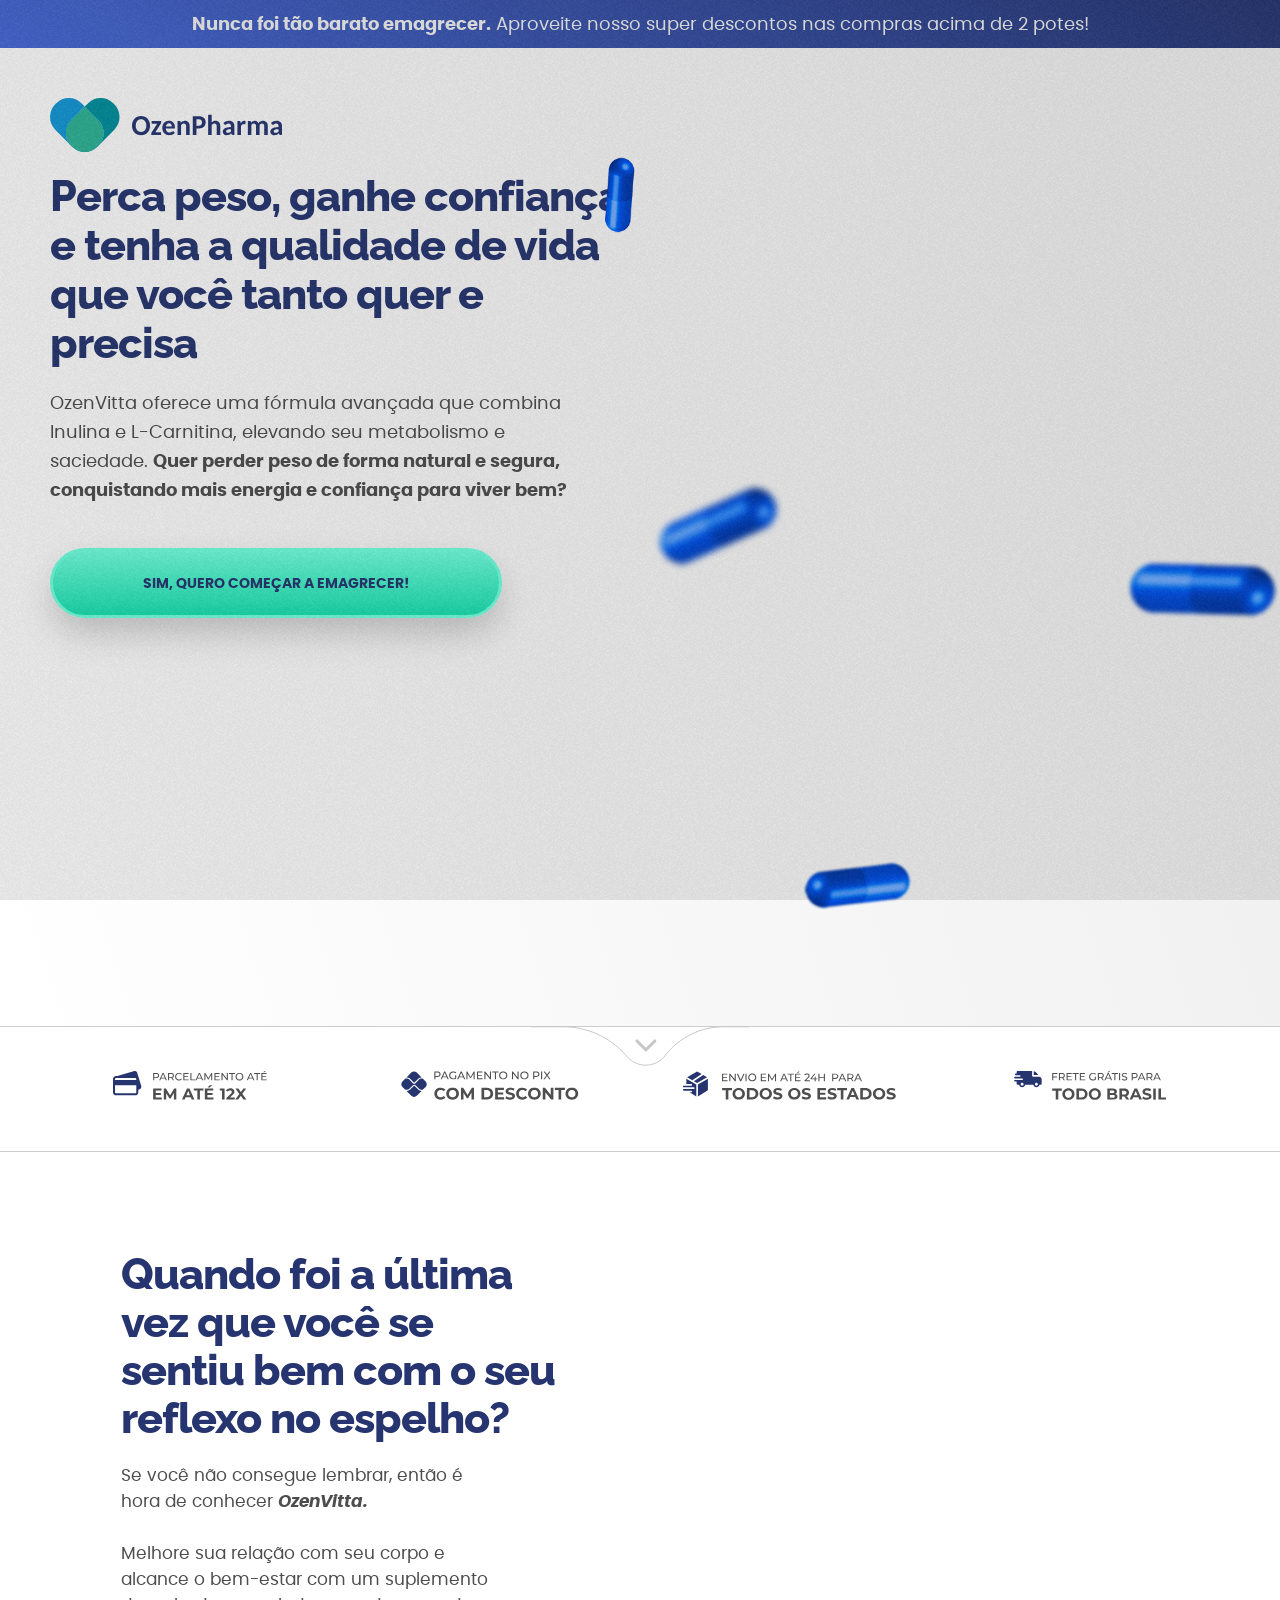
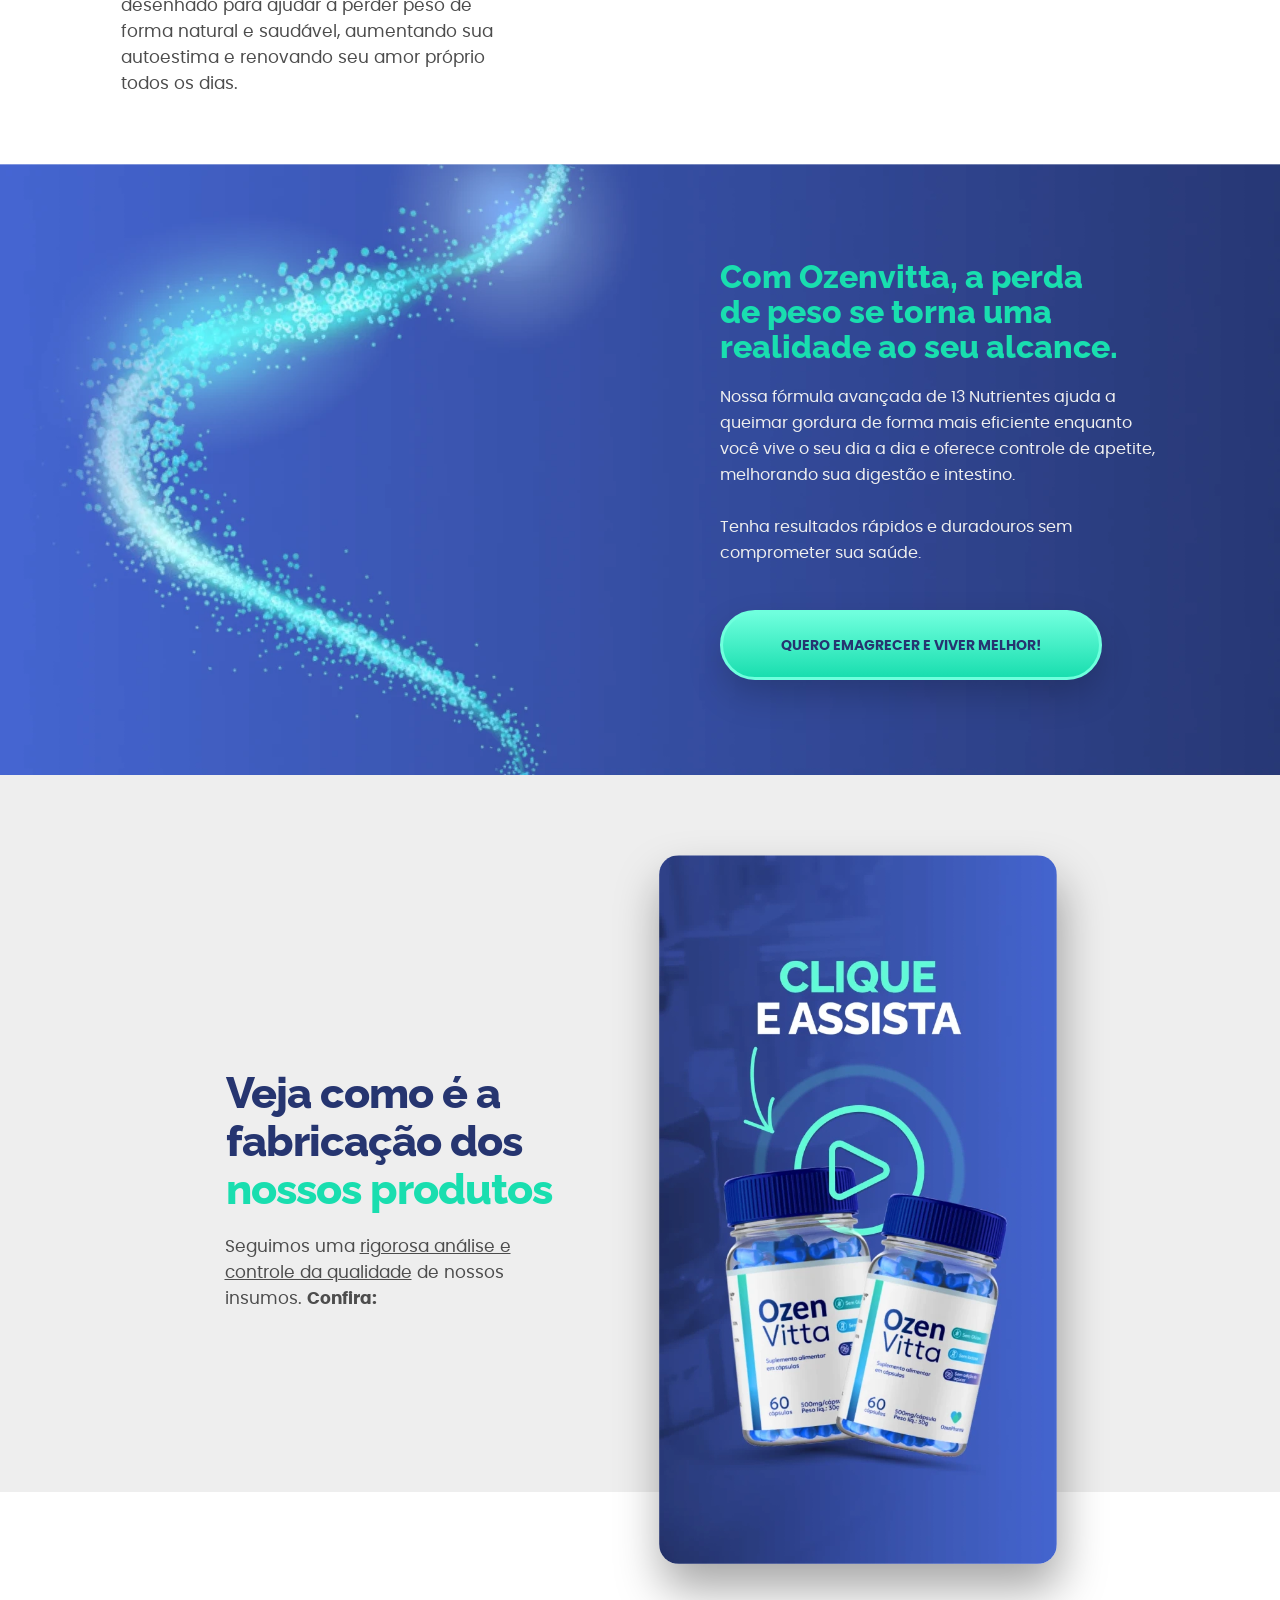
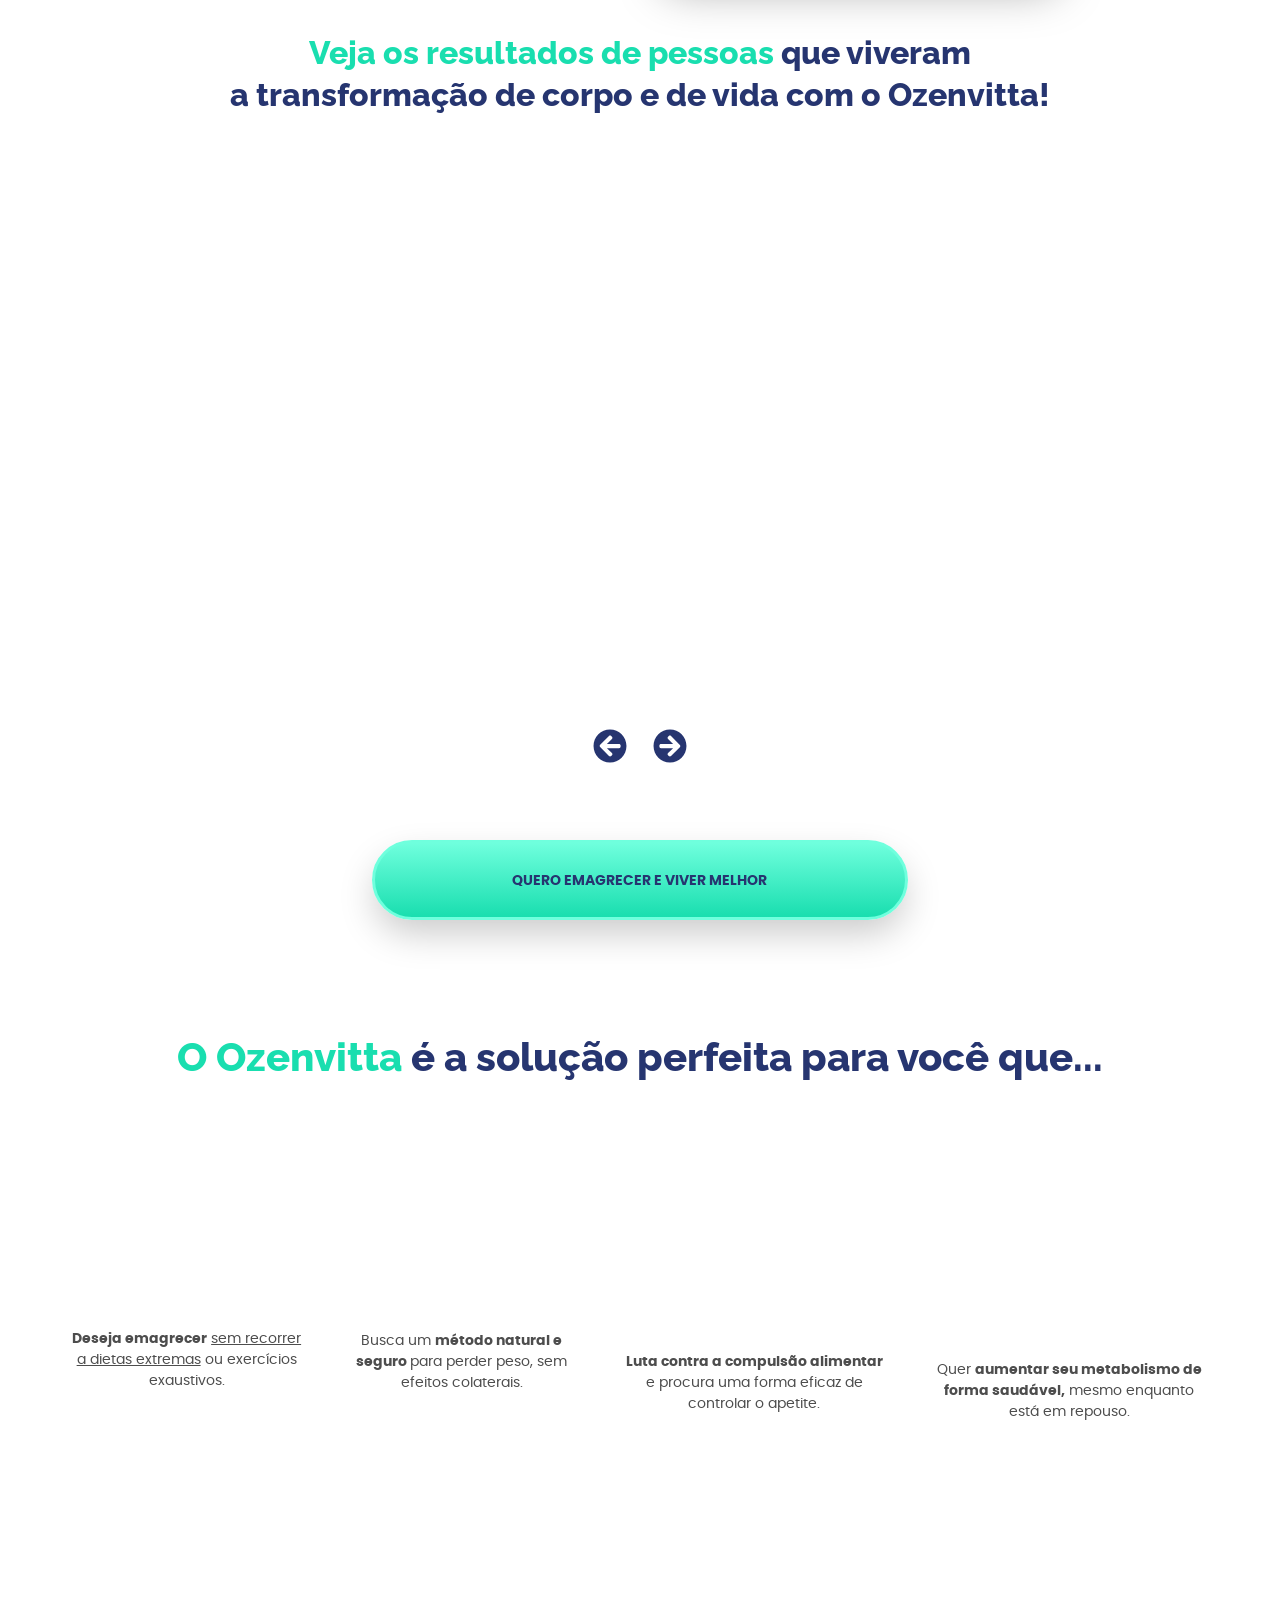
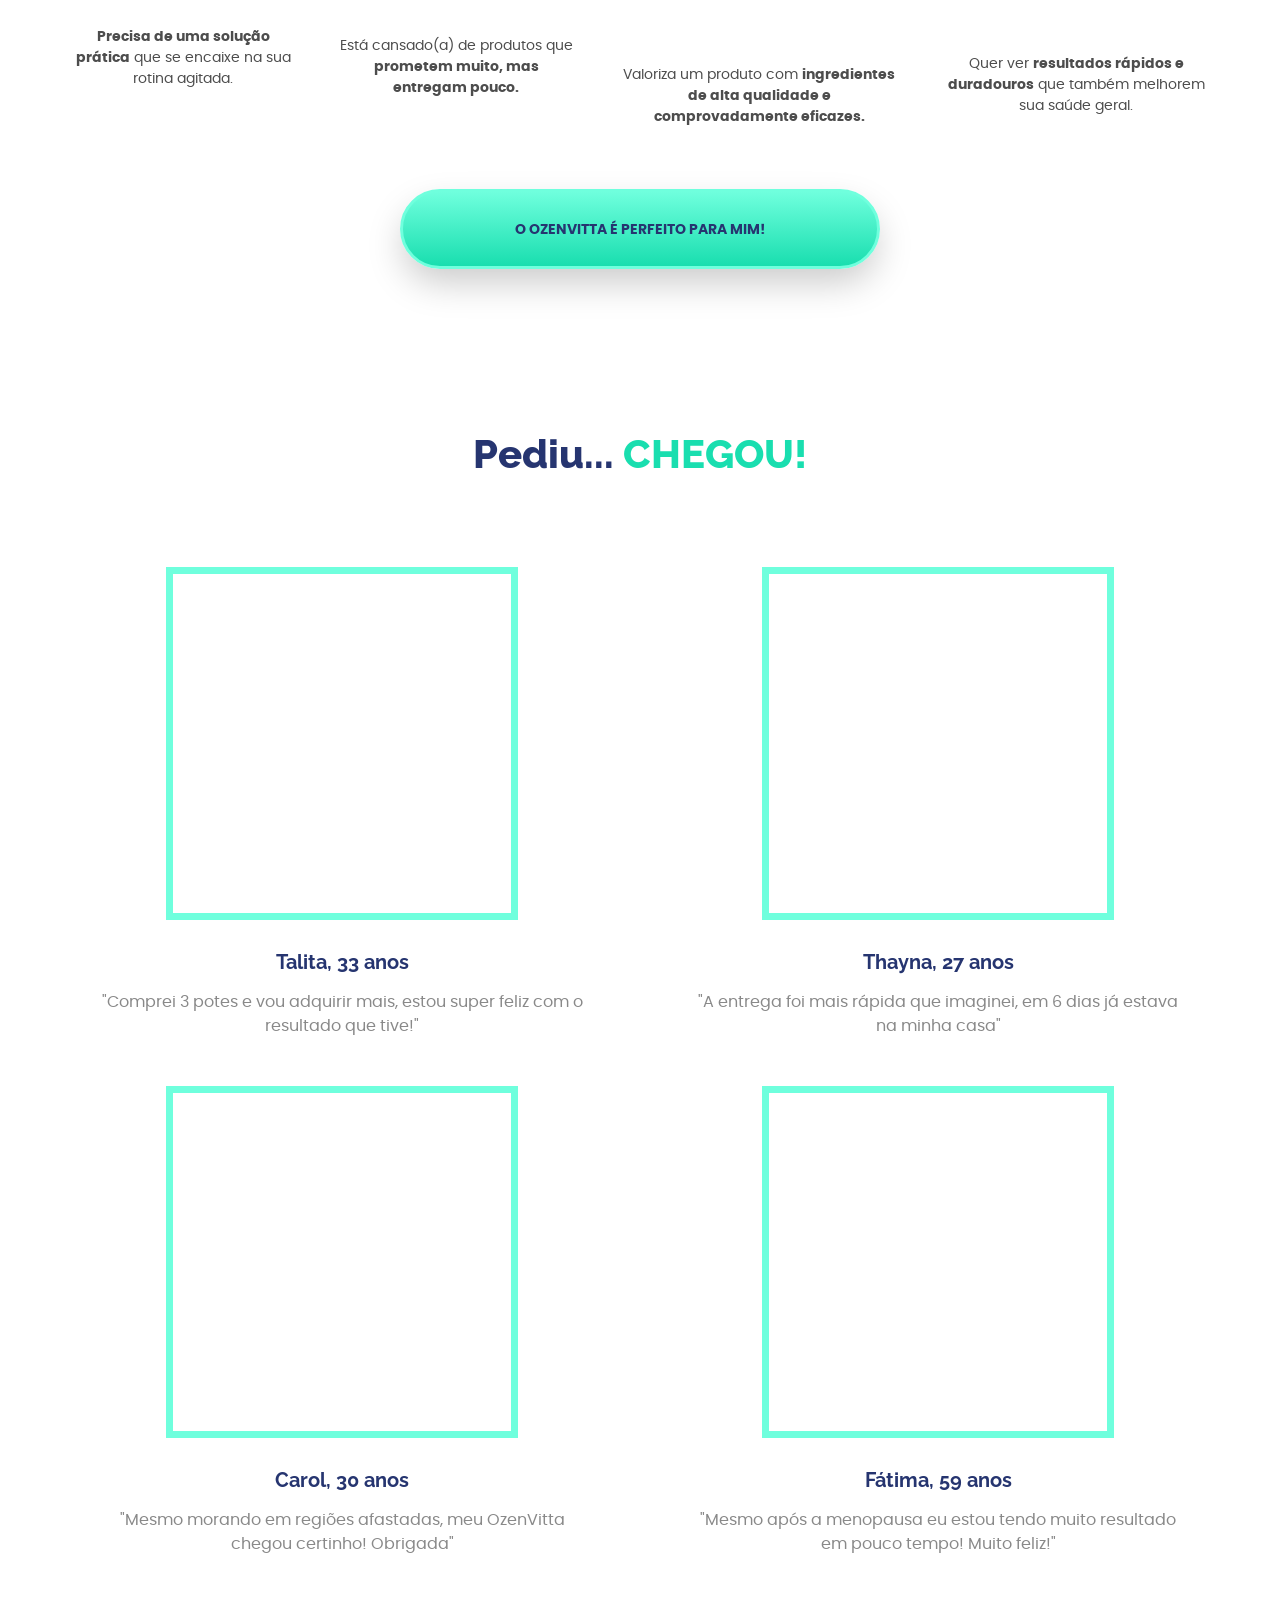
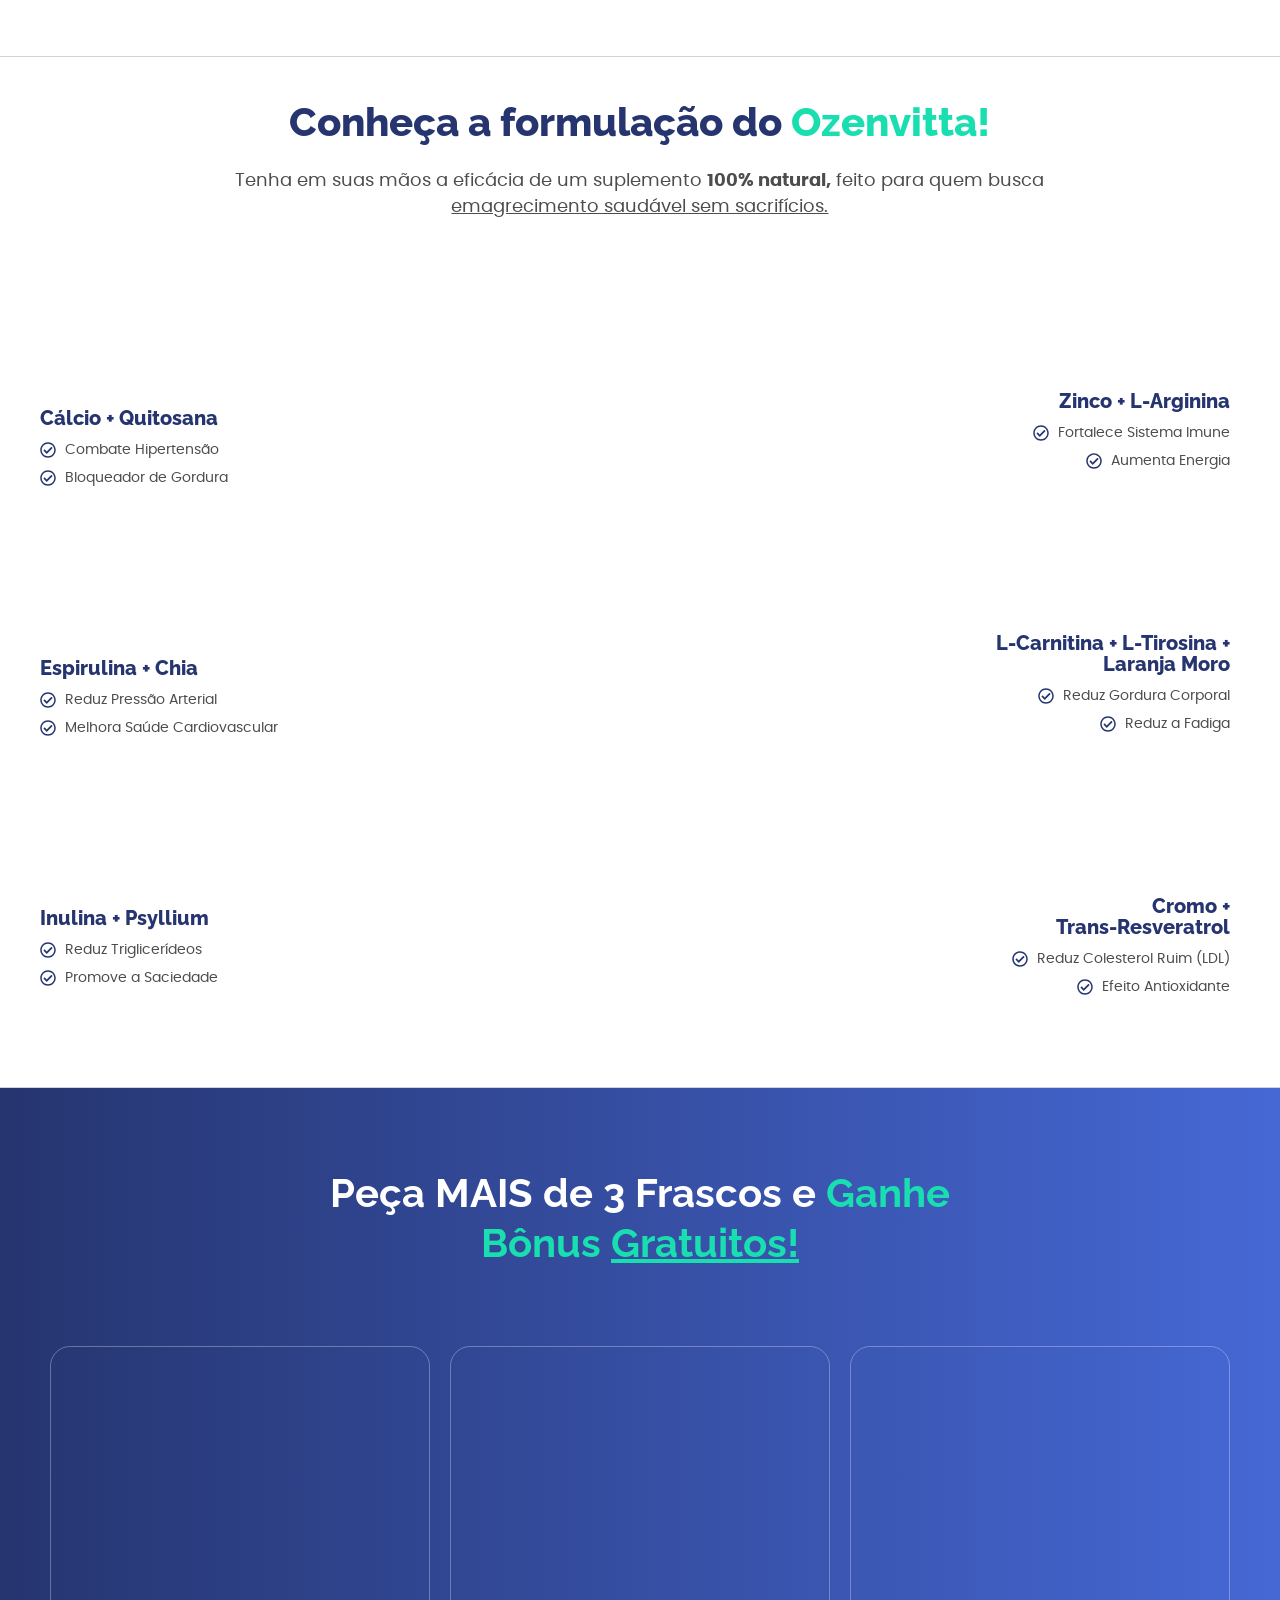
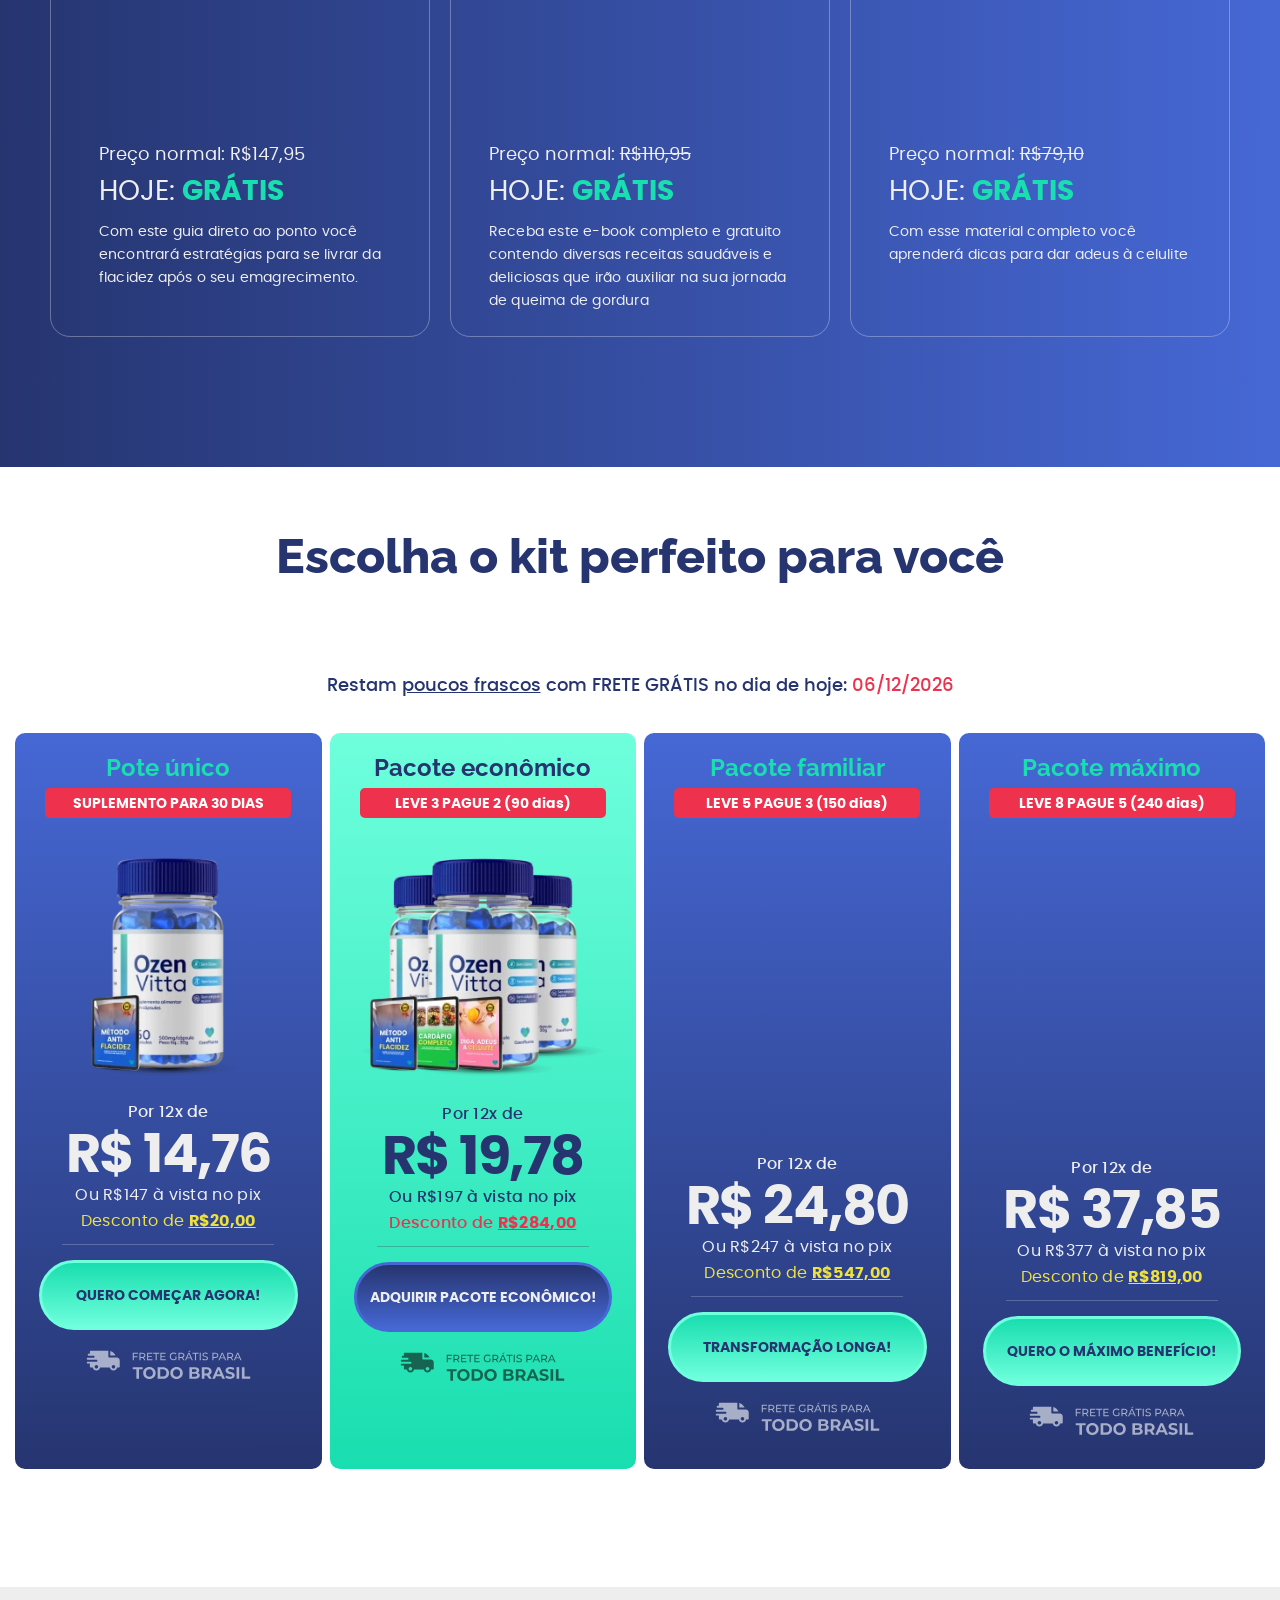
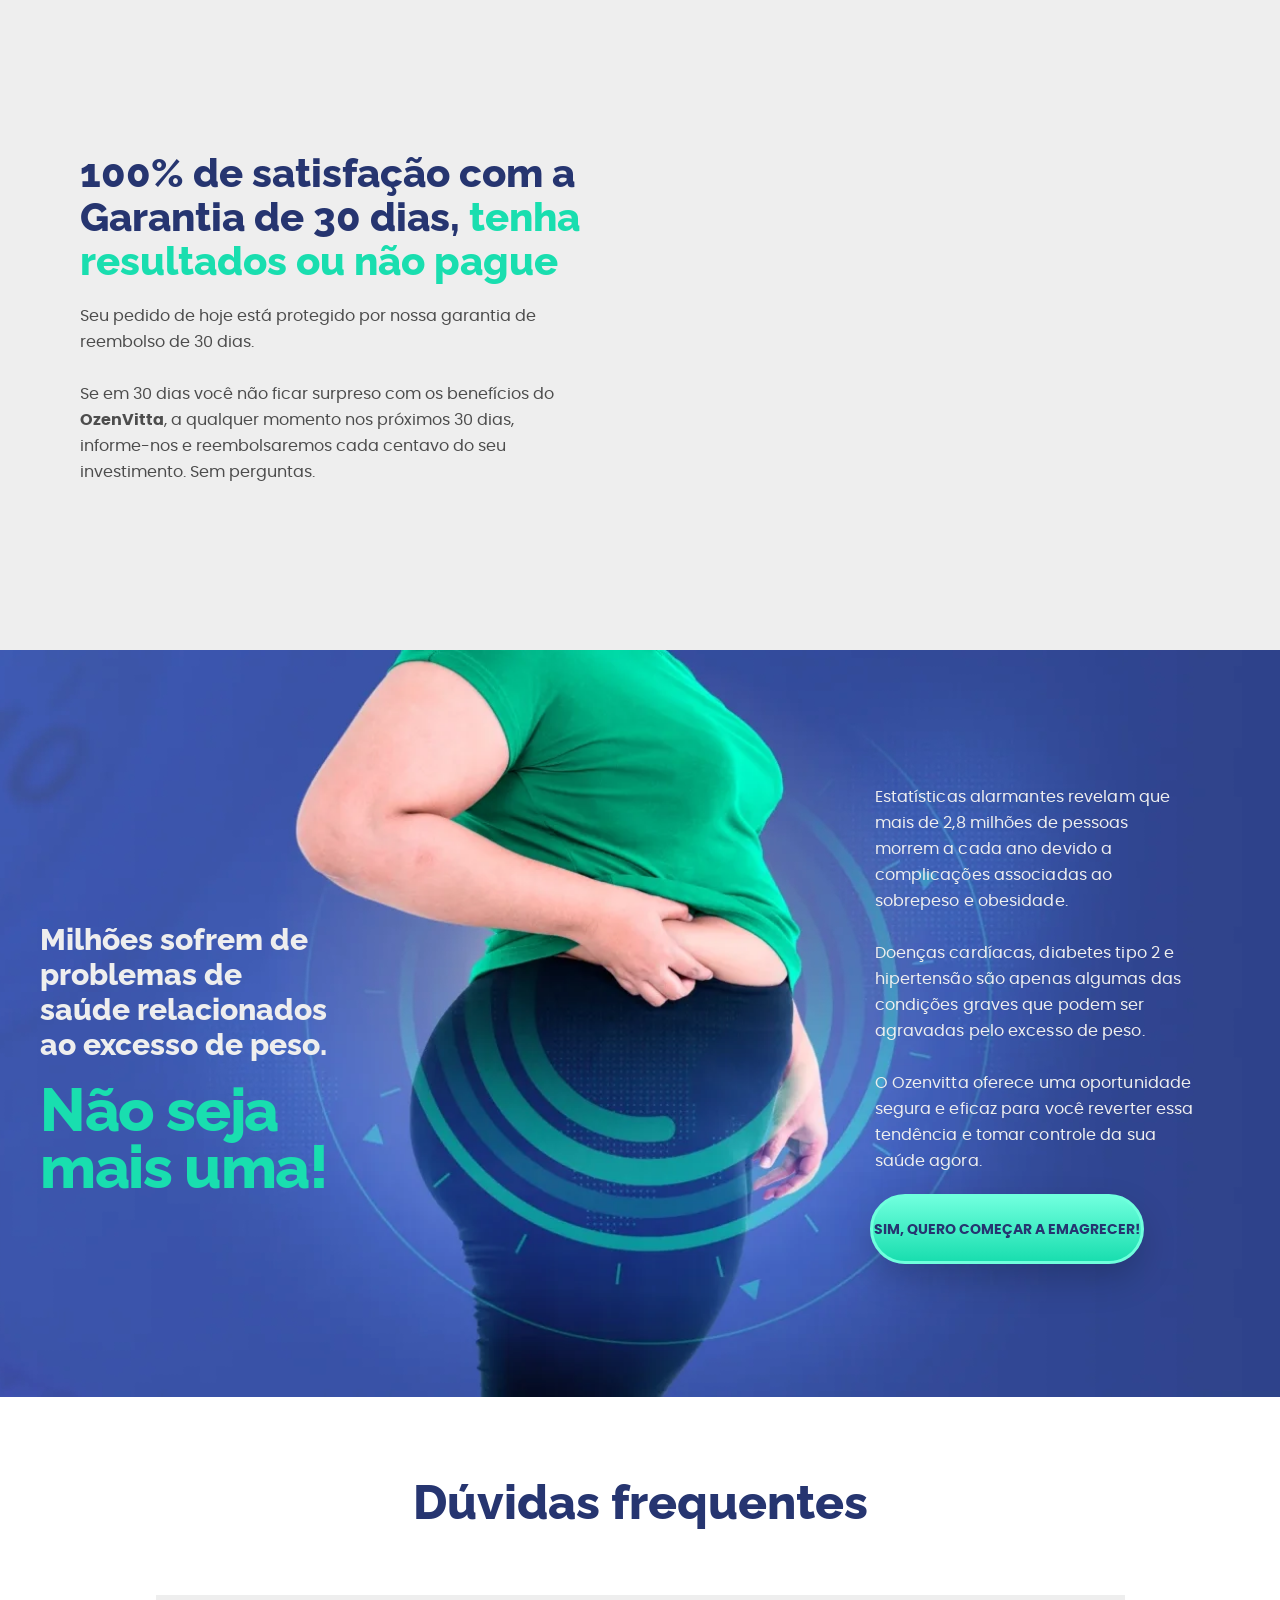
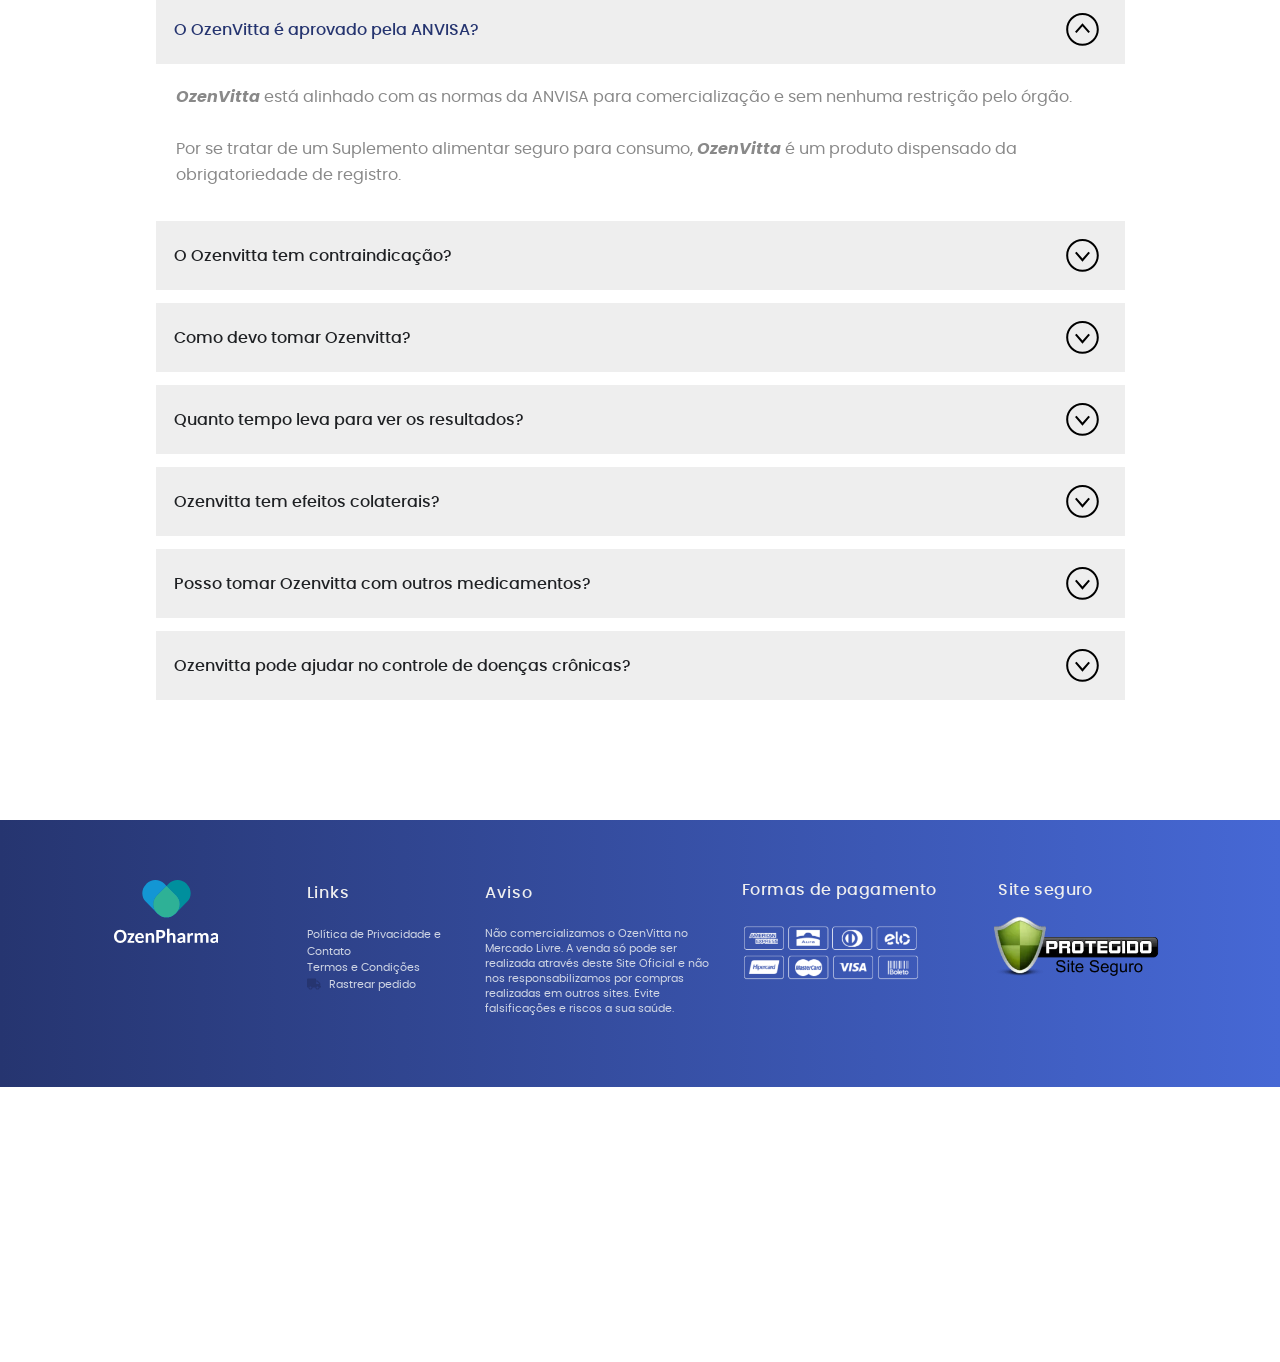
==== commit 9921e33a: "Update index.html" ====
--- a/index.html
+++ b/index.html
@@ -1,7 +1,17 @@
 <!DOCTYPE html><html lang="pt-BR">
 <!-- Mirrored from ozenvitta.com/ by HTTrack Website Copier/3.x [XR&CO'2014], Fri, 24 Oct 2025 19:58:40 GMT -->
 <!-- Added by HTTrack --><meta http-equiv="content-type" content="text/html;charset=UTF-8" /><!-- /Added by HTTrack -->
-<head><meta charset="UTF-8"><style id="litespeed-ccss">:root{--wp--preset--aspect-ratio--square:1;--wp--preset--aspect-ratio--4-3:4/3;--wp--preset--aspect-ratio--3-4:3/4;--wp--preset--aspect-ratio--3-2:3/2;--wp--preset--aspect-ratio--2-3:2/3;--wp--preset--aspect-ratio--16-9:16/9;--wp--preset--aspect-ratio--9-16:9/16;--wp--preset--color--black:#000;--wp--preset--color--cyan-bluish-gray:#abb8c3;--wp--preset--color--white:#fff;--wp--preset--color--pale-pink:#f78da7;--wp--preset--color--vivid-red:#cf2e2e;--wp--preset--color--luminous-vivid-orange:#ff6900;--wp--preset--color--luminous-vivid-amber:#fcb900;--wp--preset--color--light-green-cyan:#7bdcb5;--wp--preset--color--vivid-green-cyan:#00d084;--wp--preset--color--pale-cyan-blue:#8ed1fc;--wp--preset--color--vivid-cyan-blue:#0693e3;--wp--preset--color--vivid-purple:#9b51e0;--wp--preset--gradient--vivid-cyan-blue-to-vivid-purple:linear-gradient(135deg,rgba(6,147,227,1) 0%,#9b51e0 100%);--wp--preset--gradient--light-green-cyan-to-vivid-green-cyan:linear-gradient(135deg,#7adcb4 0%,#00d082 100%);--wp--preset--gradient--luminous-vivid-amber-to-luminous-vivid-orange:linear-gradient(135deg,rgba(252,185,0,1) 0%,rgba(255,105,0,1) 100%);--wp--preset--gradient--luminous-vivid-orange-to-vivid-red:linear-gradient(135deg,rgba(255,105,0,1) 0%,#cf2e2e 100%);--wp--preset--gradient--very-light-gray-to-cyan-bluish-gray:linear-gradient(135deg,#eee 0%,#a9b8c3 100%);--wp--preset--gradient--cool-to-warm-spectrum:linear-gradient(135deg,#4aeadc 0%,#9778d1 20%,#cf2aba 40%,#ee2c82 60%,#fb6962 80%,#fef84c 100%);--wp--preset--gradient--blush-light-purple:linear-gradient(135deg,#ffceec 0%,#9896f0 100%);--wp--preset--gradient--blush-bordeaux:linear-gradient(135deg,#fecda5 0%,#fe2d2d 50%,#6b003e 100%);--wp--preset--gradient--luminous-dusk:linear-gradient(135deg,#ffcb70 0%,#c751c0 50%,#4158d0 100%);--wp--preset--gradient--pale-ocean:linear-gradient(135deg,#fff5cb 0%,#b6e3d4 50%,#33a7b5 100%);--wp--preset--gradient--electric-grass:linear-gradient(135deg,#caf880 0%,#71ce7e 100%);--wp--preset--gradient--midnight:linear-gradient(135deg,#020381 0%,#2874fc 100%);--wp--preset--font-size--small:13px;--wp--preset--font-size--medium:20px;--wp--preset--font-size--large:36px;--wp--preset--font-size--x-large:42px;--wp--preset--spacing--20:.44rem;--wp--preset--spacing--30:.67rem;--wp--preset--spacing--40:1rem;--wp--preset--spacing--50:1.5rem;--wp--preset--spacing--60:2.25rem;--wp--preset--spacing--70:3.38rem;--wp--preset--spacing--80:5.06rem;--wp--preset--shadow--natural:6px 6px 9px rgba(0,0,0,.2);--wp--preset--shadow--deep:12px 12px 50px rgba(0,0,0,.4);--wp--preset--shadow--sharp:6px 6px 0px rgba(0,0,0,.2);--wp--preset--shadow--outlined:6px 6px 0px -3px rgba(255,255,255,1),6px 6px rgba(0,0,0,1);--wp--preset--shadow--crisp:6px 6px 0px rgba(0,0,0,1)}html{line-height:1.15;-webkit-text-size-adjust:100%}*,:after,:before{box-sizing:border-box}body{margin:0;font-family:-apple-system,BlinkMacSystemFont,Segoe UI,Roboto,Helvetica Neue,Arial,Noto Sans,sans-serif,Apple Color Emoji,Segoe UI Emoji,Segoe UI Symbol,Noto Color Emoji;font-size:1rem;font-weight:400;line-height:1.5;color:#333;background-color:#fff;-webkit-font-smoothing:antialiased;-moz-osx-font-smoothing:grayscale}h2{margin-block-start:.5rem;margin-block-end:1rem;font-family:inherit;font-weight:500;line-height:1.2;color:inherit}h2{font-size:2rem}a{background-color:transparent;text-decoration:none;color:#c36}b{font-weight:bolder}img{border-style:none;height:auto;max-width:100%}::-webkit-file-upload-button{-webkit-appearance:button;font:inherit}li,ul{margin-block-start:0;margin-block-end:0;border:0;outline:0;font-size:100%;vertical-align:baseline;background:0 0}.elementor *,.elementor :after,.elementor :before{box-sizing:border-box}.elementor a{box-shadow:none;text-decoration:none}.elementor img{height:auto;max-width:100%;border:none;border-radius:0;box-shadow:none}.e-con>.elementor-element.elementor-absolute{position:absolute}.elementor-element{--flex-direction:initial;--flex-wrap:initial;--justify-content:initial;--align-items:initial;--align-content:initial;--gap:initial;--flex-basis:initial;--flex-grow:initial;--flex-shrink:initial;--order:initial;--align-self:initial;flex-basis:var(--flex-basis);flex-grow:var(--flex-grow);flex-shrink:var(--flex-shrink);order:var(--order);align-self:var(--align-self)}.elementor-element.elementor-absolute{z-index:1}.elementor-element:where(.e-con-full,.elementor-widget){flex-direction:var(--flex-direction);flex-wrap:var(--flex-wrap);justify-content:var(--justify-content);align-items:var(--align-items);align-content:var(--align-content);gap:var(--gap)}.elementor-align-justify .elementor-button{width:100%}:root{--page-title-display:block}.elementor-widget{position:relative}.elementor-widget:not(:last-child){margin-bottom:20px}.elementor-widget:not(:last-child).elementor-absolute,.elementor-widget:not(:last-child).elementor-widget__width-initial{margin-bottom:0}.e-con{--border-radius:0;--border-top-width:0px;--border-right-width:0px;--border-bottom-width:0px;--border-left-width:0px;--border-style:initial;--border-color:initial;--container-widget-width:100%;--container-widget-height:initial;--container-widget-flex-grow:0;--container-widget-align-self:initial;--content-width:min(100%,var(--container-max-width,1140px));--width:100%;--min-height:initial;--height:auto;--text-align:initial;--margin-top:0px;--margin-right:0px;--margin-bottom:0px;--margin-left:0px;--padding-top:var(--container-default-padding-top,10px);--padding-right:var(--container-default-padding-right,10px);--padding-bottom:var(--container-default-padding-bottom,10px);--padding-left:var(--container-default-padding-left,10px);--position:relative;--z-index:revert;--overflow:visible;--gap:var(--widgets-spacing,20px);--overlay-mix-blend-mode:initial;--overlay-opacity:1;--e-con-grid-template-columns:repeat(3,1fr);--e-con-grid-template-rows:repeat(2,1fr);position:var(--position);width:var(--width);min-width:0;min-height:var(--min-height);height:var(--height);border-radius:var(--border-radius);z-index:var(--z-index);overflow:var(--overflow);--flex-wrap-mobile:wrap;margin-block-start:var(--margin-block-start);margin-inline-end:var(--margin-inline-end);margin-block-end:var(--margin-block-end);margin-inline-start:var(--margin-inline-start);padding-inline-start:var(--padding-inline-start);padding-inline-end:var(--padding-inline-end);--margin-block-start:var(--margin-top);--margin-block-end:var(--margin-bottom);--margin-inline-start:var(--margin-left);--margin-inline-end:var(--margin-right);--padding-inline-start:var(--padding-left);--padding-inline-end:var(--padding-right);--padding-block-start:var(--padding-top);--padding-block-end:var(--padding-bottom);--border-block-start-width:var(--border-top-width);--border-block-end-width:var(--border-bottom-width);--border-inline-start-width:var(--border-left-width);--border-inline-end-width:var(--border-right-width)}.e-con.e-flex{--flex-direction:column;--flex-basis:auto;--flex-grow:0;--flex-shrink:1;flex:var(--flex-grow) var(--flex-shrink) var(--flex-basis)}.e-con-full,.e-con>.e-con-inner{text-align:var(--text-align);padding-block-start:var(--padding-block-start);padding-block-end:var(--padding-block-end)}.e-con-full.e-flex,.e-con.e-flex>.e-con-inner{flex-direction:var(--flex-direction)}.e-con,.e-con>.e-con-inner{display:var(--display)}.e-con-boxed.e-flex{flex-direction:column;flex-wrap:nowrap;justify-content:normal;align-items:normal;align-content:normal}.e-con-boxed{text-align:initial;gap:initial}.e-con.e-flex>.e-con-inner{flex-wrap:var(--flex-wrap);justify-content:var(--justify-content);align-items:var(--align-items);align-content:var(--align-content);flex-basis:auto;flex-grow:1;flex-shrink:1;align-self:auto}.e-con>.e-con-inner{gap:var(--gap);width:100%;max-width:var(--content-width);margin:0 auto;padding-inline-start:0;padding-inline-end:0;height:100%}:is(.elementor-section-wrap,[data-elementor-id])>.e-con{--margin-left:auto;--margin-right:auto;max-width:min(100%,var(--width))}.e-con .elementor-widget.elementor-widget{margin-block-end:0}.e-con:before{content:var(--background-overlay);display:block;position:absolute;mix-blend-mode:var(--overlay-mix-blend-mode);opacity:var(--overlay-opacity);border-radius:var(--border-radius);border-style:var(--border-style);border-color:var(--border-color);border-block-start-width:var(--border-block-start-width);border-inline-end-width:var(--border-inline-end-width);border-block-end-width:var(--border-block-end-width);border-inline-start-width:var(--border-inline-start-width);top:calc(0px - var(--border-top-width));left:calc(0px - var(--border-left-width));width:max(100% + var(--border-left-width) + var(--border-right-width),100%);height:max(100% + var(--border-top-width) + var(--border-bottom-width),100%)}.e-con .elementor-widget{min-width:0}.e-con>.e-con-inner>.elementor-widget>.elementor-widget-container,.e-con>.elementor-widget>.elementor-widget-container{height:100%}.e-con.e-con>.e-con-inner>.elementor-widget,.elementor.elementor .e-con>.elementor-widget{max-width:100%}@media (max-width:767px){.e-con.e-flex{--width:100%;--flex-wrap:var(--flex-wrap-mobile)}}.elementor-heading-title{padding:0;margin:0;line-height:1}.elementor-button{display:inline-block;line-height:1;background-color:#69727d;font-size:15px;padding:12px 24px;border-radius:3px;color:#fff;fill:#fff;text-align:center}.elementor-button:visited{color:#fff}.elementor-button-content-wrapper{display:flex;justify-content:center;flex-direction:row;gap:5px}.elementor-button-text{display:inline-block}.elementor-button span{text-decoration:inherit}.page-template-elementor_canvas.elementor-page:before{display:none}.elementor .elementor-element ul.elementor-icon-list-items{padding:0}@media (max-width:767px){.elementor .elementor-hidden-mobile{display:none}}@media (min-width:768px) and (max-width:880px){.elementor .elementor-hidden-mobile_extra{display:none}}@media (min-width:881px) and (max-width:1024px){.elementor .elementor-hidden-tablet{display:none}}@media (min-width:1025px) and (max-width:1200px){.elementor .elementor-hidden-tablet_extra{display:none}}@media (min-width:1201px) and (max-width:1366px){.elementor .elementor-hidden-laptop{display:none}}@media (min-width:1367px) and (max-width:2399px){.elementor .elementor-hidden-desktop{display:none}}@media (min-width:2400px){.elementor .elementor-hidden-widescreen{display:none}}.elementor-kit-11{--e-global-color-primary:#263570;--e-global-color-secondary:#19deaf;--e-global-color-text:#6fffdd;--e-global-color-accent:#4d4d4d;--e-global-color-81c7028:#898989;--e-global-color-065031a:#eee;--e-global-typography-primary-font-family:"Raleway";--e-global-typography-primary-font-weight:600;--e-global-typography-secondary-font-family:"Poppins";--e-global-typography-secondary-font-weight:400;--e-global-typography-text-font-family:"Poppins";--e-global-typography-text-font-weight:400;--e-global-typography-accent-font-family:"Poppins";--e-global-typography-accent-font-weight:500}.e-con{--container-max-width:1140px}.elementor-widget:not(:last-child){margin-block-end:20px}.elementor-element{--widgets-spacing:20px 20px}@media (max-width:1024px){.e-con{--container-max-width:1024px}}@media (max-width:767px){.e-con{--container-max-width:767px}}:root{--swiper-theme-color:#007aff}:root{--swiper-navigation-size:44px}.elementor-element{--swiper-theme-color:#000;--swiper-navigation-size:44px;--swiper-pagination-bullet-size:6px;--swiper-pagination-bullet-horizontal-gap:6px}.elementor-icon-list-items .elementor-icon-list-item .elementor-icon-list-text{display:inline-block}.elementor-widget-heading .elementor-heading-title{color:var(--e-global-color-primary)}.elementor-widget-button .elementor-button{background-color:var(--e-global-color-accent)}.elementor-widget-icon-list .elementor-icon-list-item:not(:last-child):after{border-color:var(--e-global-color-text)}.elementor-widget-icon-list .elementor-icon-list-icon svg{fill:var(--e-global-color-primary)}.elementor-widget-icon-list .elementor-icon-list-text{color:var(--e-global-color-secondary)}.elementor-widget-image{text-align:center}.elementor-widget-image img{vertical-align:middle;display:inline-block}.elementor-widget .elementor-icon-list-items{list-style-type:none;margin:0;padding:0}.elementor-widget .elementor-icon-list-item{margin:0;padding:0;position:relative}.elementor-widget .elementor-icon-list-item:after{position:absolute;bottom:0;width:100%}.elementor-widget .elementor-icon-list-item{display:flex;font-size:inherit;align-items:var(--icon-vertical-align,center)}.elementor-widget .elementor-icon-list-icon+.elementor-icon-list-text{align-self:center;padding-inline-start:5px}.elementor-widget .elementor-icon-list-icon{display:flex;position:relative;top:var(--icon-vertical-offset,initial)}.elementor-widget .elementor-icon-list-icon svg{width:var(--e-icon-list-icon-size,1em);height:var(--e-icon-list-icon-size,1em)}.elementor-widget.elementor-widget-icon-list .elementor-icon-list-icon{text-align:var(--e-icon-list-icon-align)}.elementor-widget.elementor-widget-icon-list .elementor-icon-list-icon svg{margin:var(--e-icon-list-icon-margin,0 calc(var(--e-icon-list-icon-size,1em)*.25) 0 0)}.elementor-widget:not(.elementor-align-right) .elementor-icon-list-item:after{left:0}.elementor-widget:not(.elementor-align-left) .elementor-icon-list-item:after{right:0}@media (min-width:2400px){.elementor-widget:not(.elementor-widescreen-align-right) .elementor-icon-list-item:after{left:0}.elementor-widget:not(.elementor-widescreen-align-left) .elementor-icon-list-item:after{right:0}}@media (max-width:1366px){.elementor-widget:not(.elementor-laptop-align-right) .elementor-icon-list-item:after{left:0}.elementor-widget:not(.elementor-laptop-align-left) .elementor-icon-list-item:after{right:0}}@media (max-width:1200px){.elementor-widget:not(.elementor-tablet_extra-align-right) .elementor-icon-list-item:after{left:0}.elementor-widget:not(.elementor-tablet_extra-align-left) .elementor-icon-list-item:after{right:0}}@media (max-width:1024px){.elementor-widget:not(.elementor-tablet-align-right) .elementor-icon-list-item:after{left:0}.elementor-widget:not(.elementor-tablet-align-left) .elementor-icon-list-item:after{right:0}}@media (max-width:880px){.elementor-widget:not(.elementor-mobile_extra-align-right) .elementor-icon-list-item:after{left:0}.elementor-widget:not(.elementor-mobile_extra-align-left) .elementor-icon-list-item:after{right:0}}@media (max-width:767px){.elementor-widget:not(.elementor-mobile-align-right) .elementor-icon-list-item:after{left:0}.elementor-widget:not(.elementor-mobile-align-left) .elementor-icon-list-item:after{right:0}}.e-con{--container-widget-width:100%}.elementor-widget-n-accordion .e-n-accordion-item-title-icon span{height:var(--n-accordion-icon-size);width:auto}.elementor-widget-n-accordion .e-n-accordion-item-title-icon span>svg{fill:var(--n-accordion-icon-normal-color);height:var(--n-accordion-icon-size)}.elementor-widget-n-accordion .e-n-accordion-item[open] .e-n-accordion-item-title-icon .e-closed{display:none}.elementor-widget-n-accordion .e-n-accordion-item[open] .e-n-accordion-item-title-icon span>svg{fill:var(--n-accordion-icon-active-color)}.elementor-widget-n-accordion .e-n-accordion-item .e-n-accordion-item-title-icon .e-opened{display:none}.elementor-widget-n-accordion .e-n-accordion-item .e-n-accordion-item-title-icon .e-closed{display:flex}.elementor-widget-n-accordion .e-n-accordion-item .e-n-accordion-item-title-icon span>svg{fill:var(--n-accordion-icon-normal-color)}.elementor-4546 .elementor-element.elementor-element-69686be{--display:flex;--flex-direction:row;--container-widget-width:initial;--container-widget-height:100%;--container-widget-flex-grow:1;--container-widget-align-self:stretch;--flex-wrap-mobile:wrap;--gap:50px 50px;--padding-top:10px;--padding-bottom:10px;--padding-left:0px;--padding-right:0px}.elementor-4546 .elementor-element.elementor-element-69686be:not(.elementor-motion-effects-element-type-background){background-color:transparent;background-image:linear-gradient(213deg,var(--e-global-color-primary) 0%,#4668d5 100%)}.elementor-4546 .elementor-element.elementor-element-a7bfe3f{--display:flex}.elementor-4546 .elementor-element.elementor-element-c0bf586{text-align:left}.elementor-4546 .elementor-element.elementor-element-c0bf586 img{width:40%}.elementor-4546 .elementor-element.elementor-element-023cc56{--display:flex}.elementor-4546 .elementor-element.elementor-element-38546c8 .elementor-button{font-family:"Poppins",Sans-serif;font-size:14px;font-weight:700;text-transform:uppercase;fill:#263570;color:#263570;background-color:transparent;background-image:linear-gradient(180deg,var(--e-global-color-text) 0%,var(--e-global-color-secondary) 100%);border-style:solid;border-width:3px;border-color:var(--e-global-color-text);border-radius:50px;box-shadow:0px 16px 36px -3px rgba(0,0,0,.21);padding:15px 0}.elementor-4546 .elementor-element.elementor-element-38546c8{width:var(--container-widget-width,57%);max-width:57%;--container-widget-width:57%;--container-widget-flex-grow:0}.elementor-4546 .elementor-element.elementor-element-38546c8.elementor-element{--align-self:flex-end}.elementor-4546 .elementor-element.elementor-element-eeef2bd{--display:flex;--flex-direction:row;--container-widget-width:initial;--container-widget-height:100%;--container-widget-flex-grow:1;--container-widget-align-self:stretch;--flex-wrap-mobile:wrap;--gap:50px 50px;--padding-top:10px;--padding-bottom:10px;--padding-left:0px;--padding-right:0px}.elementor-4546 .elementor-element.elementor-element-eeef2bd:not(.elementor-motion-effects-element-type-background){background-color:transparent;background-image:linear-gradient(213deg,var(--e-global-color-primary) 0%,#4668d5 100%)}.elementor-4546 .elementor-element.elementor-element-98bc7ac{text-align:center;width:var(--container-widget-width,100%);max-width:100%;--container-widget-width:100%;--container-widget-flex-grow:0}.elementor-4546 .elementor-element.elementor-element-98bc7ac .elementor-heading-title{color:#eee;font-family:"Poppins",Sans-serif;font-size:18px;font-weight:400;line-height:28px}.elementor-4546 .elementor-element.elementor-element-98bc7ac>.elementor-widget-container{padding:0}.elementor-4546 .elementor-element.elementor-element-98bc7ac.elementor-element{--align-self:flex-start}.elementor-4546 .elementor-element.elementor-element-647704f{--display:flex;--min-height:80vh;--flex-direction:row;--container-widget-width:initial;--container-widget-height:100%;--container-widget-flex-grow:1;--container-widget-align-self:stretch;--flex-wrap-mobile:wrap;--gap:0px 0px}.elementor-4546 .elementor-element.elementor-element-647704f:not(.elementor-motion-effects-element-type-background){background-color:transparent;background-image:linear-gradient(252deg,var(--e-global-color-065031a) 0%,#fff 100%)}.elementor-4546 .elementor-element.elementor-element-416ad07{--display:flex;--flex-direction:column;--container-widget-width:100%;--container-widget-height:initial;--container-widget-flex-grow:0;--container-widget-align-self:initial;--flex-wrap-mobile:wrap;--justify-content:center}.elementor-4546 .elementor-element.elementor-element-63bca2f{text-align:left}.elementor-4546 .elementor-element.elementor-element-63bca2f img{width:40%}.elementor-4546 .elementor-element.elementor-element-abb159a img{width:100%}.elementor-4546 .elementor-element.elementor-element-abb159a>.elementor-widget-container{margin:0 -80px 0 -100px;padding:0}.elementor-4546 .elementor-element.elementor-element-4b32b99{text-align:left;width:var(--container-widget-width,99%);max-width:99%;--container-widget-width:99%;--container-widget-flex-grow:0}.elementor-4546 .elementor-element.elementor-element-4b32b99 .elementor-heading-title{color:#263570;font-family:"Raleway",Sans-serif;font-size:45px;font-weight:800;line-height:49px;letter-spacing:-1px}.elementor-4546 .elementor-element.elementor-element-4b32b99.elementor-element{--align-self:flex-start}.elementor-4546 .elementor-element.elementor-element-7ac514b{text-align:left;width:var(--container-widget-width,95%);max-width:95%;--container-widget-width:95%;--container-widget-flex-grow:0}.elementor-4546 .elementor-element.elementor-element-7ac514b .elementor-heading-title{color:var(--e-global-color-accent);font-family:"Poppins",Sans-serif;font-size:18px;font-weight:400;line-height:29px}.elementor-4546 .elementor-element.elementor-element-7ac514b>.elementor-widget-container{padding:0 0 24px}.elementor-4546 .elementor-element.elementor-element-7ac514b.elementor-element{--align-self:flex-start}.elementor-4546 .elementor-element.elementor-element-2c4a230 .elementor-button{font-family:"Poppins",Sans-serif;font-size:14px;font-weight:700;text-transform:uppercase;fill:#263570;color:#263570;background-color:transparent;background-image:linear-gradient(180deg,var(--e-global-color-text) 0%,var(--e-global-color-secondary) 100%);border-style:solid;border-width:3px;border-color:var(--e-global-color-text);border-radius:50px;box-shadow:0px 16px 36px -3px rgba(0,0,0,.21);padding:25px 0}.elementor-4546 .elementor-element.elementor-element-2c4a230{width:var(--container-widget-width,78%);max-width:78%;--container-widget-width:78%;--container-widget-flex-grow:0}.elementor-4546 .elementor-element.elementor-element-2c4a230.elementor-element{--align-self:flex-start}.elementor-4546 .elementor-element.elementor-element-27de073{text-align:center;width:var(--container-widget-width,73%);max-width:73%;--container-widget-width:73%;--container-widget-flex-grow:0}.elementor-4546 .elementor-element.elementor-element-27de073 img{width:80%}.elementor-4546 .elementor-element.elementor-element-27de073.elementor-element{--align-self:flex-start}.elementor-4546 .elementor-element.elementor-element-8a86255{--display:flex;--flex-direction:column;--container-widget-width:100%;--container-widget-height:initial;--container-widget-flex-grow:0;--container-widget-align-self:initial;--flex-wrap-mobile:wrap;--justify-content:center}.elementor-4546 .elementor-element.elementor-element-4d74638 img{width:63%}body:not(.rtl) .elementor-4546 .elementor-element.elementor-element-4d74638{left:-48px}.elementor-4546 .elementor-element.elementor-element-4d74638{top:69px}.elementor-4546 .elementor-element.elementor-element-f5a433f img{width:100%;filter:brightness(100%) contrast(100%) saturate(100%) blur(2.2px) hue-rotate(0deg)}.elementor-4546 .elementor-element.elementor-element-f5a433f{width:var(--container-widget-width,26%);max-width:26%;--container-widget-width:26%;--container-widget-flex-grow:0;top:472px;z-index:0}body:not(.rtl) .elementor-4546 .elementor-element.elementor-element-f5a433f{right:-40px}.elementor-4546 .elementor-element.elementor-element-b235b37 img{width:100%;filter:brightness(100%) contrast(100%) saturate(100%) blur(3.6px) hue-rotate(0deg)}body:not(.rtl) .elementor-4546 .elementor-element.elementor-element-b235b37{left:18px}.elementor-4546 .elementor-element.elementor-element-b235b37{top:398px}.elementor-4546 .elementor-element.elementor-element-d3306ef img{width:100%;filter:brightness(100%) contrast(100%) saturate(100%) blur(1.3px) hue-rotate(0deg)}body:not(.rtl) .elementor-4546 .elementor-element.elementor-element-d3306ef{left:157px}.elementor-4546 .elementor-element.elementor-element-d3306ef{top:767px}.elementor-4546 .elementor-element.elementor-element-e327d57 img{width:100%}.elementor-4546 .elementor-element.elementor-element-e327d57>.elementor-widget-container{margin:0 -80px 0 -100px;padding:0}.elementor-4546 .elementor-element.elementor-element-f7befdc{text-align:left;width:var(--container-widget-width,88%);max-width:88%;--container-widget-width:88%;--container-widget-flex-grow:0}.elementor-4546 .elementor-element.elementor-element-f7befdc .elementor-heading-title{color:var(--e-global-color-secondary);font-family:"Raleway",Sans-serif;font-size:32px;font-weight:800;line-height:35px}.elementor-4546 .elementor-element.elementor-element-f7befdc.elementor-element{--align-self:flex-start}.elementor-4546 .elementor-element.elementor-element-1b4e67b img{width:100%}.elementor-4546 .elementor-element.elementor-element-1b4e67b>.elementor-widget-container{margin:-123px 0 -49px -117px;padding:0}.elementor-4546 .elementor-element.elementor-element-1b4e67b{width:100%;max-width:100%;z-index:0}.elementor-4546 .elementor-element.elementor-element-4bafcf8{text-align:left;width:var(--container-widget-width,99%);max-width:99%;--container-widget-width:99%;--container-widget-flex-grow:0}.elementor-4546 .elementor-element.elementor-element-4bafcf8 .elementor-heading-title{color:#263570;font-family:"Raleway",Sans-serif;font-size:43px;font-weight:700;line-height:48px;letter-spacing:-1px}.elementor-4546 .elementor-element.elementor-element-4bafcf8.elementor-element{--align-self:center}.elementor-4546 .elementor-element.elementor-element-f91a1eb{text-align:center;width:var(--container-widget-width,88%);max-width:88%;--container-widget-width:88%;--container-widget-flex-grow:0}.elementor-4546 .elementor-element.elementor-element-f91a1eb .elementor-heading-title{color:#263570;font-family:"Raleway",Sans-serif;font-size:32px;font-weight:800;line-height:42px}.elementor-4546 .elementor-element.elementor-element-f91a1eb>.elementor-widget-container{padding:0 0 32px}.elementor-4546 .elementor-element.elementor-element-f91a1eb.elementor-element{--align-self:center}.elementor-4546 .elementor-element.elementor-element-92c1a40{text-align:center;width:var(--container-widget-width,88%);max-width:88%;--container-widget-width:88%;--container-widget-flex-grow:0}.elementor-4546 .elementor-element.elementor-element-92c1a40 .elementor-heading-title{color:#263570;font-family:"Raleway",Sans-serif;font-size:40px;font-weight:800;line-height:50px}.elementor-4546 .elementor-element.elementor-element-92c1a40>.elementor-widget-container{padding:0 0 48px}.elementor-4546 .elementor-element.elementor-element-92c1a40.elementor-element{--align-self:center}.elementor-4546 .elementor-element.elementor-element-2786859{text-align:center;width:var(--container-widget-width,88%);max-width:88%;--container-widget-width:88%;--container-widget-flex-grow:0}.elementor-4546 .elementor-element.elementor-element-2786859 .elementor-heading-title{color:#263570;font-family:"Raleway",Sans-serif;font-size:40px;font-weight:800;line-height:50px}.elementor-4546 .elementor-element.elementor-element-2786859>.elementor-widget-container{padding:0 0 48px}.elementor-4546 .elementor-element.elementor-element-2786859.elementor-element{--align-self:center;--flex-grow:0;--flex-shrink:0}.elementor-4546 .elementor-element.elementor-element-f28ee51{--display:flex;--flex-direction:row;--container-widget-width:initial;--container-widget-height:100%;--container-widget-flex-grow:1;--container-widget-align-self:stretch;--flex-wrap-mobile:wrap;--gap:0px 0px;border-style:solid;--border-style:solid;border-width:0 0 1px;--border-top-width:0px;--border-right-width:0px;--border-bottom-width:1px;--border-left-width:0px;border-color:#26357038;--border-color:#26357038;--padding-top:0px;--padding-bottom:80px;--padding-left:0px;--padding-right:0px}.elementor-4546 .elementor-element.elementor-element-ed8473a{--display:flex;--flex-direction:column;--container-widget-width:100%;--container-widget-height:initial;--container-widget-flex-grow:0;--container-widget-align-self:initial;--flex-wrap-mobile:wrap;--justify-content:center;--gap:50px 50px;--padding-top:0px;--padding-bottom:0px;--padding-left:0px;--padding-right:0px}.elementor-4546 .elementor-element.elementor-element-8ebeaab>.elementor-widget-container{margin:0 0 -45px}.elementor-4546 .elementor-element.elementor-element-c281f90{--display:flex;--flex-direction:column;--container-widget-width:100%;--container-widget-height:initial;--container-widget-flex-grow:0;--container-widget-align-self:initial;--flex-wrap-mobile:wrap;--justify-content:center}.elementor-4546 .elementor-element.elementor-element-e4012d9{--display:flex;--gap:10px 10px;--padding-top:0px;--padding-bottom:0px;--padding-left:0px;--padding-right:0px}.elementor-4546 .elementor-element.elementor-element-6727712{text-align:left}.elementor-4546 .elementor-element.elementor-element-6727712 img{width:20%}.elementor-4546 .elementor-element.elementor-element-6727712>.elementor-widget-container{padding:0 0 16px}.elementor-4546 .elementor-element.elementor-element-4180db8{text-align:left;width:var(--container-widget-width,97%);max-width:97%;--container-widget-width:97%;--container-widget-flex-grow:0}.elementor-4546 .elementor-element.elementor-element-4180db8 .elementor-heading-title{color:var(--e-global-color-primary);font-family:"Raleway",Sans-serif;font-size:20px;font-weight:800;line-height:21px}.elementor-4546 .elementor-element.elementor-element-4180db8.elementor-element{--align-self:flex-start}.elementor-4546 .elementor-element.elementor-element-d48bd3e .elementor-icon-list-items:not(.elementor-inline-items) .elementor-icon-list-item:not(:last-child){padding-bottom:calc(7px/2)}.elementor-4546 .elementor-element.elementor-element-d48bd3e .elementor-icon-list-items:not(.elementor-inline-items) .elementor-icon-list-item:not(:first-child){margin-top:calc(7px/2)}.elementor-4546 .elementor-element.elementor-element-d48bd3e{--e-icon-list-icon-size:16px;--icon-vertical-offset:0px}.elementor-4546 .elementor-element.elementor-element-d48bd3e .elementor-icon-list-item>.elementor-icon-list-text{font-family:"Poppins",Sans-serif;font-size:14px;font-weight:400}.elementor-4546 .elementor-element.elementor-element-d48bd3e .elementor-icon-list-text{color:var(--e-global-color-accent)}.elementor-4546 .elementor-element.elementor-element-83ae9e9{--display:flex;--gap:10px 10px;--padding-top:0px;--padding-bottom:0px;--padding-left:0px;--padding-right:0px}.elementor-4546 .elementor-element.elementor-element-713b1ff{text-align:left}.elementor-4546 .elementor-element.elementor-element-713b1ff img{width:20%}.elementor-4546 .elementor-element.elementor-element-713b1ff>.elementor-widget-container{padding:0 0 16px}.elementor-4546 .elementor-element.elementor-element-323d6b8{text-align:left;width:var(--container-widget-width,97%);max-width:97%;--container-widget-width:97%;--container-widget-flex-grow:0}.elementor-4546 .elementor-element.elementor-element-323d6b8 .elementor-heading-title{color:var(--e-global-color-primary);font-family:"Raleway",Sans-serif;font-size:20px;font-weight:800;line-height:21px}.elementor-4546 .elementor-element.elementor-element-323d6b8.elementor-element{--align-self:flex-start}.elementor-4546 .elementor-element.elementor-element-8fe4a79 .elementor-icon-list-items:not(.elementor-inline-items) .elementor-icon-list-item:not(:last-child){padding-bottom:calc(7px/2)}.elementor-4546 .elementor-element.elementor-element-8fe4a79 .elementor-icon-list-items:not(.elementor-inline-items) .elementor-icon-list-item:not(:first-child){margin-top:calc(7px/2)}.elementor-4546 .elementor-element.elementor-element-8fe4a79{--e-icon-list-icon-size:16px;--icon-vertical-offset:0px}.elementor-4546 .elementor-element.elementor-element-8fe4a79 .elementor-icon-list-item>.elementor-icon-list-text{font-family:"Poppins",Sans-serif;font-size:14px;font-weight:400}.elementor-4546 .elementor-element.elementor-element-8fe4a79 .elementor-icon-list-text{color:var(--e-global-color-accent)}.elementor-4546 .elementor-element.elementor-element-21f92b6{--display:flex;--gap:10px 10px;--padding-top:0px;--padding-bottom:0px;--padding-left:0px;--padding-right:0px}.elementor-4546 .elementor-element.elementor-element-1fd002d{text-align:left}.elementor-4546 .elementor-element.elementor-element-1fd002d img{width:20%}.elementor-4546 .elementor-element.elementor-element-1fd002d>.elementor-widget-container{padding:0 0 16px}.elementor-4546 .elementor-element.elementor-element-3e3d6a0{text-align:left;width:var(--container-widget-width,97%);max-width:97%;--container-widget-width:97%;--container-widget-flex-grow:0}.elementor-4546 .elementor-element.elementor-element-3e3d6a0 .elementor-heading-title{color:var(--e-global-color-primary);font-family:"Raleway",Sans-serif;font-size:20px;font-weight:800;line-height:21px}.elementor-4546 .elementor-element.elementor-element-3e3d6a0.elementor-element{--align-self:flex-start}.elementor-4546 .elementor-element.elementor-element-efa11d9 .elementor-icon-list-items:not(.elementor-inline-items) .elementor-icon-list-item:not(:last-child){padding-bottom:calc(7px/2)}.elementor-4546 .elementor-element.elementor-element-efa11d9 .elementor-icon-list-items:not(.elementor-inline-items) .elementor-icon-list-item:not(:first-child){margin-top:calc(7px/2)}.elementor-4546 .elementor-element.elementor-element-efa11d9{--e-icon-list-icon-size:16px;--icon-vertical-offset:0px}.elementor-4546 .elementor-element.elementor-element-efa11d9 .elementor-icon-list-item>.elementor-icon-list-text{font-family:"Poppins",Sans-serif;font-size:14px;font-weight:400}.elementor-4546 .elementor-element.elementor-element-efa11d9 .elementor-icon-list-text{color:var(--e-global-color-accent)}.elementor-4546 .elementor-element.elementor-element-c4cb733{--display:flex;--gap:10px 10px;--padding-top:0px;--padding-bottom:0px;--padding-left:0px;--padding-right:0px}.elementor-4546 .elementor-element.elementor-element-a0cc558{text-align:left}.elementor-4546 .elementor-element.elementor-element-a0cc558 img{width:20%}.elementor-4546 .elementor-element.elementor-element-a0cc558>.elementor-widget-container{padding:0 0 16px}.elementor-4546 .elementor-element.elementor-element-c42c154{text-align:left;width:var(--container-widget-width,97%);max-width:97%;--container-widget-width:97%;--container-widget-flex-grow:0}.elementor-4546 .elementor-element.elementor-element-c42c154 .elementor-heading-title{color:var(--e-global-color-primary);font-family:"Raleway",Sans-serif;font-size:20px;font-weight:800;line-height:21px}.elementor-4546 .elementor-element.elementor-element-c42c154.elementor-element{--align-self:flex-start}.elementor-4546 .elementor-element.elementor-element-8500d5c .elementor-icon-list-items:not(.elementor-inline-items) .elementor-icon-list-item:not(:last-child){padding-bottom:calc(7px/2)}.elementor-4546 .elementor-element.elementor-element-8500d5c .elementor-icon-list-items:not(.elementor-inline-items) .elementor-icon-list-item:not(:first-child){margin-top:calc(7px/2)}.elementor-4546 .elementor-element.elementor-element-8500d5c{--e-icon-list-icon-size:16px;--icon-vertical-offset:0px}.elementor-4546 .elementor-element.elementor-element-8500d5c .elementor-icon-list-item>.elementor-icon-list-text{font-family:"Poppins",Sans-serif;font-size:14px;font-weight:400}.elementor-4546 .elementor-element.elementor-element-8500d5c .elementor-icon-list-text{color:var(--e-global-color-accent)}.elementor-4546 .elementor-element.elementor-element-109477e{--display:flex;--gap:10px 10px;--padding-top:0px;--padding-bottom:0px;--padding-left:0px;--padding-right:0px}.elementor-4546 .elementor-element.elementor-element-3b6c8e5{text-align:left}.elementor-4546 .elementor-element.elementor-element-3b6c8e5 img{width:20%}.elementor-4546 .elementor-element.elementor-element-3b6c8e5>.elementor-widget-container{padding:0 0 16px}.elementor-4546 .elementor-element.elementor-element-566a04f{text-align:left;width:var(--container-widget-width,97%);max-width:97%;--container-widget-width:97%;--container-widget-flex-grow:0}.elementor-4546 .elementor-element.elementor-element-566a04f .elementor-heading-title{color:var(--e-global-color-primary);font-family:"Raleway",Sans-serif;font-size:20px;font-weight:800;line-height:21px}.elementor-4546 .elementor-element.elementor-element-566a04f.elementor-element{--align-self:flex-start}.elementor-4546 .elementor-element.elementor-element-c8ef294 .elementor-icon-list-items:not(.elementor-inline-items) .elementor-icon-list-item:not(:last-child){padding-bottom:calc(7px/2)}.elementor-4546 .elementor-element.elementor-element-c8ef294 .elementor-icon-list-items:not(.elementor-inline-items) .elementor-icon-list-item:not(:first-child){margin-top:calc(7px/2)}.elementor-4546 .elementor-element.elementor-element-c8ef294{--e-icon-list-icon-size:16px;--icon-vertical-offset:0px}.elementor-4546 .elementor-element.elementor-element-c8ef294 .elementor-icon-list-item>.elementor-icon-list-text{font-family:"Poppins",Sans-serif;font-size:14px;font-weight:400}.elementor-4546 .elementor-element.elementor-element-c8ef294 .elementor-icon-list-text{color:var(--e-global-color-accent)}.elementor-4546 .elementor-element.elementor-element-9c26b6b{--display:flex;--gap:10px 10px;--padding-top:0px;--padding-bottom:0px;--padding-left:0px;--padding-right:0px}.elementor-4546 .elementor-element.elementor-element-549efa9{text-align:left}.elementor-4546 .elementor-element.elementor-element-549efa9 img{width:20%}.elementor-4546 .elementor-element.elementor-element-549efa9>.elementor-widget-container{padding:0 0 16px}.elementor-4546 .elementor-element.elementor-element-1aababa{text-align:left;width:var(--container-widget-width,97%);max-width:97%;--container-widget-width:97%;--container-widget-flex-grow:0}.elementor-4546 .elementor-element.elementor-element-1aababa .elementor-heading-title{color:var(--e-global-color-primary);font-family:"Raleway",Sans-serif;font-size:20px;font-weight:800;line-height:21px}.elementor-4546 .elementor-element.elementor-element-1aababa.elementor-element{--align-self:flex-start}.elementor-4546 .elementor-element.elementor-element-67c8b65 .elementor-icon-list-items:not(.elementor-inline-items) .elementor-icon-list-item:not(:last-child){padding-bottom:calc(7px/2)}.elementor-4546 .elementor-element.elementor-element-67c8b65 .elementor-icon-list-items:not(.elementor-inline-items) .elementor-icon-list-item:not(:first-child){margin-top:calc(7px/2)}.elementor-4546 .elementor-element.elementor-element-67c8b65{--e-icon-list-icon-size:16px;--icon-vertical-offset:0px}.elementor-4546 .elementor-element.elementor-element-67c8b65 .elementor-icon-list-item>.elementor-icon-list-text{font-family:"Poppins",Sans-serif;font-size:14px;font-weight:400}.elementor-4546 .elementor-element.elementor-element-67c8b65 .elementor-icon-list-text{color:var(--e-global-color-accent)}.elementor-4546 .elementor-element.elementor-element-a23645d{text-align:center;width:var(--container-widget-width,88%);max-width:88%;--container-widget-width:88%;--container-widget-flex-grow:0}.elementor-4546 .elementor-element.elementor-element-a23645d .elementor-heading-title{color:#263570;font-family:"Raleway",Sans-serif;font-size:40px;font-weight:800;line-height:50px}.elementor-4546 .elementor-element.elementor-element-a23645d>.elementor-widget-container{padding:0 0 48px}.elementor-4546 .elementor-element.elementor-element-a23645d.elementor-element{--align-self:center}.elementor-4546 .elementor-element.elementor-element-497a656{text-align:left;width:var(--container-widget-width,88%);max-width:88%;--container-widget-width:88%;--container-widget-flex-grow:0}.elementor-4546 .elementor-element.elementor-element-497a656 .elementor-heading-title{color:var(--e-global-color-065031a);font-family:"Raleway",Sans-serif;font-size:30px;font-weight:700;line-height:35px}.elementor-4546 .elementor-element.elementor-element-497a656.elementor-element{--align-self:center}.elementor-4546 .elementor-element.elementor-element-ee6e380{text-align:left;width:var(--container-widget-width,88%);max-width:88%;--container-widget-width:88%;--container-widget-flex-grow:0}.elementor-4546 .elementor-element.elementor-element-ee6e380 .elementor-heading-title{color:var(--e-global-color-secondary);font-family:"Raleway",Sans-serif;font-size:60px;font-weight:800;line-height:57px;letter-spacing:-1.4px}.elementor-4546 .elementor-element.elementor-element-ee6e380.elementor-element{--align-self:flex-start}@media (max-width:1200px){.elementor-4546 .elementor-element.elementor-element-4b32b99 .elementor-heading-title{font-size:36px;line-height:42px}.elementor-4546 .elementor-element.elementor-element-4b32b99{--container-widget-width:100%;--container-widget-flex-grow:0;width:var(--container-widget-width,100%);max-width:100%}}@media (min-width:768px){.elementor-4546 .elementor-element.elementor-element-69686be{--content-width:1200px}.elementor-4546 .elementor-element.elementor-element-eeef2bd{--content-width:1000px}.elementor-4546 .elementor-element.elementor-element-647704f{--content-width:1200px}.elementor-4546 .elementor-element.elementor-element-416ad07{--width:50%}.elementor-4546 .elementor-element.elementor-element-8a86255{--width:50%}.elementor-4546 .elementor-element.elementor-element-f28ee51{--content-width:1200px}.elementor-4546 .elementor-element.elementor-element-ed8473a{--width:50%}.elementor-4546 .elementor-element.elementor-element-c281f90{--width:50%}}@media (max-width:1366px){.elementor-4546 .elementor-element.elementor-element-647704f{--padding-top:40px;--padding-bottom:40px;--padding-left:40px;--padding-right:40px}.elementor-4546 .elementor-element.elementor-element-4b32b99 .elementor-heading-title{font-size:43px}}@media (max-width:1024px){.elementor-4546 .elementor-element.elementor-element-98bc7ac .elementor-heading-title{font-size:16px}.elementor-4546 .elementor-element.elementor-element-4b32b99 .elementor-heading-title{font-size:31px;line-height:37px}.elementor-4546 .elementor-element.elementor-element-7ac514b .elementor-heading-title{font-size:16px;line-height:25px}.elementor-4546 .elementor-element.elementor-element-7ac514b{--container-widget-width:100%;--container-widget-flex-grow:0;width:var(--container-widget-width,100%);max-width:100%}body:not(.rtl) .elementor-4546 .elementor-element.elementor-element-4d74638{left:79px}.elementor-4546 .elementor-element.elementor-element-4d74638{top:4px}.elementor-4546 .elementor-element.elementor-element-d3306ef{top:596px}.elementor-4546 .elementor-element.elementor-element-f7befdc .elementor-heading-title{font-size:28px;line-height:32px}.elementor-4546 .elementor-element.elementor-element-a23645d{--container-widget-width:51%;--container-widget-flex-grow:0;width:var(--container-widget-width,51%);max-width:51%}}@media (max-width:880px){.elementor-4546 .elementor-element.elementor-element-98bc7ac{text-align:center;--container-widget-width:83%;--container-widget-flex-grow:0;width:var(--container-widget-width,83%);max-width:83%}.elementor-4546 .elementor-element.elementor-element-98bc7ac.elementor-element{--align-self:center}.elementor-4546 .elementor-element.elementor-element-416ad07{--padding-top:0px;--padding-bottom:0px;--padding-left:0px;--padding-right:0px}.elementor-4546 .elementor-element.elementor-element-4b32b99 .elementor-heading-title{font-size:28px}.elementor-4546 .elementor-element.elementor-element-2c4a230{--container-widget-width:95%;--container-widget-flex-grow:0;width:var(--container-widget-width,95%);max-width:95%}.elementor-4546 .elementor-element.elementor-element-27de073{--container-widget-width:80%;--container-widget-flex-grow:0;width:var(--container-widget-width,80%);max-width:80%}body:not(.rtl) .elementor-4546 .elementor-element.elementor-element-4d74638{left:75px}.elementor-4546 .elementor-element.elementor-element-4d74638{top:-7px}body:not(.rtl) .elementor-4546 .elementor-element.elementor-element-b235b37{left:41px}.elementor-4546 .elementor-element.elementor-element-b235b37{top:294px}.elementor-4546 .elementor-element.elementor-element-d3306ef{top:550px}.elementor-4546 .elementor-element.elementor-element-4bafcf8{--container-widget-width:88%;--container-widget-flex-grow:0;width:var(--container-widget-width,88%);max-width:88%}.elementor-4546 .elementor-element.elementor-element-4bafcf8.elementor-element{--align-self:flex-start}}@media (max-width:767px){.elementor-4546 .elementor-element.elementor-element-69686be{--justify-content:center;--gap:10px 10px;--flex-wrap:nowrap}.elementor-4546 .elementor-element.elementor-element-a7bfe3f{--width:42%;--justify-content:center}.elementor-4546 .elementor-element.elementor-element-c0bf586{text-align:center}.elementor-4546 .elementor-element.elementor-element-c0bf586 img{width:90%}.elementor-4546 .elementor-element.elementor-element-023cc56{--width:50%;--justify-content:center;--padding-top:0px;--padding-bottom:0px;--padding-left:0px;--padding-right:0px}.elementor-4546 .elementor-element.elementor-element-38546c8 .elementor-button{font-size:12px;padding:12px 0}.elementor-4546 .elementor-element.elementor-element-38546c8{--container-widget-width:90%;--container-widget-flex-grow:0;width:var(--container-widget-width,90%);max-width:90%}.elementor-4546 .elementor-element.elementor-element-38546c8.elementor-element{--align-self:center}.elementor-4546 .elementor-element.elementor-element-eeef2bd{--flex-direction:column;--container-widget-width:100%;--container-widget-height:initial;--container-widget-flex-grow:0;--container-widget-align-self:initial;--flex-wrap-mobile:wrap}.elementor-4546 .elementor-element.elementor-element-98bc7ac .elementor-heading-title{font-size:14px;line-height:1.5em;letter-spacing:.3px}.elementor-4546 .elementor-element.elementor-element-98bc7ac{width:var(--container-widget-width,316px);max-width:316px;--container-widget-width:316px;--container-widget-flex-grow:0}.elementor-4546 .elementor-element.elementor-element-98bc7ac.elementor-element{--align-self:center}.elementor-4546 .elementor-element.elementor-element-647704f{--padding-top:24px;--padding-bottom:24px;--padding-left:20px;--padding-right:20px}.elementor-4546 .elementor-element.elementor-element-416ad07{--padding-top:0px;--padding-bottom:0px;--padding-left:0px;--padding-right:0px}.elementor-4546 .elementor-element.elementor-element-63bca2f{text-align:center}.elementor-4546 .elementor-element.elementor-element-63bca2f img{width:50%}.elementor-4546 .elementor-element.elementor-element-63bca2f.elementor-element{--align-self:center}.elementor-4546 .elementor-element.elementor-element-abb159a>.elementor-widget-container{margin:0 -35px 0 -82px}.elementor-4546 .elementor-element.elementor-element-abb159a{z-index:2}.elementor-4546 .elementor-element.elementor-element-4b32b99{text-align:center}.elementor-4546 .elementor-element.elementor-element-4b32b99 .elementor-heading-title{font-size:31px;line-height:34px}.elementor-4546 .elementor-element.elementor-element-4b32b99.elementor-element{--align-self:center}.elementor-4546 .elementor-element.elementor-element-7ac514b{text-align:center;--container-widget-width:100%;--container-widget-flex-grow:0;width:var(--container-widget-width,100%);max-width:100%}.elementor-4546 .elementor-element.elementor-element-7ac514b .elementor-heading-title{font-size:16px;line-height:22px;letter-spacing:.1px}.elementor-4546 .elementor-element.elementor-element-7ac514b>.elementor-widget-container{padding:0}.elementor-4546 .elementor-element.elementor-element-7ac514b.elementor-element{--align-self:center}.elementor-4546 .elementor-element.elementor-element-2c4a230{--container-widget-width:314px;--container-widget-flex-grow:0;width:var(--container-widget-width,314px);max-width:314px}.elementor-4546 .elementor-element.elementor-element-2c4a230.elementor-element{--align-self:center}.elementor-4546 .elementor-element.elementor-element-27de073 img{width:89%}.elementor-4546 .elementor-element.elementor-element-27de073{--container-widget-width:283px;--container-widget-flex-grow:0;width:var(--container-widget-width,283px);max-width:283px}.elementor-4546 .elementor-element.elementor-element-27de073.elementor-element{--align-self:center}.elementor-4546 .elementor-element.elementor-element-4d74638 img{width:22%}body:not(.rtl) .elementor-4546 .elementor-element.elementor-element-4d74638{left:40px}.elementor-4546 .elementor-element.elementor-element-4d74638{top:-883px;z-index:5}.elementor-4546 .elementor-element.elementor-element-f5a433f img{width:82%}body:not(.rtl) .elementor-4546 .elementor-element.elementor-element-f5a433f{right:-7px}.elementor-4546 .elementor-element.elementor-element-f5a433f{top:-618px;z-index:1}.elementor-4546 .elementor-element.elementor-element-b235b37 img{width:64%}body:not(.rtl) .elementor-4546 .elementor-element.elementor-element-b235b37{left:-22px}.elementor-4546 .elementor-element.elementor-element-b235b37{top:-660px;z-index:5}.elementor-4546 .elementor-element.elementor-element-d3306ef img{width:49%}body:not(.rtl) .elementor-4546 .elementor-element.elementor-element-d3306ef{left:174px}.elementor-4546 .elementor-element.elementor-element-d3306ef{top:-878px;z-index:10}.elementor-4546 .elementor-element.elementor-element-e327d57>.elementor-widget-container{margin:0 -52px 0 -98px}.elementor-4546 .elementor-element.elementor-element-f7befdc{text-align:center;--container-widget-width:740px;--container-widget-flex-grow:0;width:var(--container-widget-width,740px);max-width:740px}.elementor-4546 .elementor-element.elementor-element-f7befdc .elementor-heading-title{font-size:28px;line-height:31px}.elementor-4546 .elementor-element.elementor-element-f7befdc.elementor-element{--align-self:center}.elementor-4546 .elementor-element.elementor-element-1b4e67b>.elementor-widget-container{margin:0 -25px 0 -89px;padding:24px 0 0}.elementor-4546 .elementor-element.elementor-element-4bafcf8{text-align:center;width:var(--container-widget-width,92%);max-width:92%;--container-widget-width:92%;--container-widget-flex-grow:0}.elementor-4546 .elementor-element.elementor-element-4bafcf8 .elementor-heading-title{font-size:28px;line-height:32px}.elementor-4546 .elementor-element.elementor-element-4bafcf8.elementor-element{--align-self:center}.elementor-4546 .elementor-element.elementor-element-f91a1eb .elementor-heading-title{font-size:28px;line-height:34px}.elementor-4546 .elementor-element.elementor-element-f91a1eb{--container-widget-width:291px;--container-widget-flex-grow:0;width:var(--container-widget-width,291px);max-width:291px}.elementor-4546 .elementor-element.elementor-element-92c1a40 .elementor-heading-title{font-size:31px}.elementor-4546 .elementor-element.elementor-element-2786859 .elementor-heading-title{font-size:40px;line-height:47px}.elementor-4546 .elementor-element.elementor-element-2786859>.elementor-widget-container{padding:0 0 32px}.elementor-4546 .elementor-element.elementor-element-2786859{width:var(--container-widget-width,276.625px);max-width:276.625px;--container-widget-width:276.625px;--container-widget-flex-grow:0}.elementor-4546 .elementor-element.elementor-element-f28ee51{--padding-top:0px;--padding-bottom:56px;--padding-left:20px;--padding-right:20px}.elementor-4546 .elementor-element.elementor-element-ed8473a{--gap:32px 32px;--padding-top:0px;--padding-bottom:24px;--padding-left:0px;--padding-right:0px}.elementor-4546 .elementor-element.elementor-element-8ebeaab>.elementor-widget-container{margin:0}.elementor-4546 .elementor-element.elementor-element-c281f90{--flex-direction:row;--container-widget-width:initial;--container-widget-height:100%;--container-widget-flex-grow:1;--container-widget-align-self:stretch;--flex-wrap-mobile:wrap;--gap:16px 16px;--flex-wrap:wrap;--padding-top:0px;--padding-bottom:0px;--padding-left:16px;--padding-right:0px}.elementor-4546 .elementor-element.elementor-element-c281f90.e-con{--align-self:center}.elementor-4546 .elementor-element.elementor-element-e4012d9{--width:47%}.elementor-4546 .elementor-element.elementor-element-6727712{text-align:left}.elementor-4546 .elementor-element.elementor-element-6727712 img{width:72%}.elementor-4546 .elementor-element.elementor-element-6727712>.elementor-widget-container{padding:0}.elementor-4546 .elementor-element.elementor-element-4180db8{text-align:left;--container-widget-width:286px;--container-widget-flex-grow:0;width:var(--container-widget-width,286px);max-width:286px}.elementor-4546 .elementor-element.elementor-element-4180db8 .elementor-heading-title{font-size:18px;line-height:26px}.elementor-4546 .elementor-element.elementor-element-4180db8.elementor-element{--align-self:center}.elementor-4546 .elementor-element.elementor-element-d48bd3e .elementor-icon-list-items:not(.elementor-inline-items) .elementor-icon-list-item:not(:last-child){padding-bottom:calc(16px/2)}.elementor-4546 .elementor-element.elementor-element-d48bd3e .elementor-icon-list-items:not(.elementor-inline-items) .elementor-icon-list-item:not(:first-child){margin-top:calc(16px/2)}.elementor-4546 .elementor-element.elementor-element-d48bd3e .elementor-icon-list-item>.elementor-icon-list-text{line-height:1.2em}.elementor-4546 .elementor-element.elementor-element-d48bd3e>.elementor-widget-container{padding:0 0 16px}.elementor-4546 .elementor-element.elementor-element-83ae9e9{--width:47%}.elementor-4546 .elementor-element.elementor-element-713b1ff{text-align:left}.elementor-4546 .elementor-element.elementor-element-713b1ff img{width:72%}.elementor-4546 .elementor-element.elementor-element-713b1ff>.elementor-widget-container{padding:0}.elementor-4546 .elementor-element.elementor-element-323d6b8{text-align:left;--container-widget-width:286px;--container-widget-flex-grow:0;width:var(--container-widget-width,286px);max-width:286px}.elementor-4546 .elementor-element.elementor-element-323d6b8 .elementor-heading-title{font-size:18px;line-height:26px}.elementor-4546 .elementor-element.elementor-element-323d6b8.elementor-element{--align-self:center}.elementor-4546 .elementor-element.elementor-element-8fe4a79 .elementor-icon-list-items:not(.elementor-inline-items) .elementor-icon-list-item:not(:last-child){padding-bottom:calc(16px/2)}.elementor-4546 .elementor-element.elementor-element-8fe4a79 .elementor-icon-list-items:not(.elementor-inline-items) .elementor-icon-list-item:not(:first-child){margin-top:calc(16px/2)}.elementor-4546 .elementor-element.elementor-element-8fe4a79 .elementor-icon-list-item>.elementor-icon-list-text{line-height:1.2em}.elementor-4546 .elementor-element.elementor-element-8fe4a79>.elementor-widget-container{padding:0 0 16px}.elementor-4546 .elementor-element.elementor-element-21f92b6{--width:47%}.elementor-4546 .elementor-element.elementor-element-1fd002d{text-align:left}.elementor-4546 .elementor-element.elementor-element-1fd002d img{width:72%}.elementor-4546 .elementor-element.elementor-element-1fd002d>.elementor-widget-container{padding:0}.elementor-4546 .elementor-element.elementor-element-3e3d6a0{text-align:left;--container-widget-width:286px;--container-widget-flex-grow:0;width:var(--container-widget-width,286px);max-width:286px}.elementor-4546 .elementor-element.elementor-element-3e3d6a0 .elementor-heading-title{font-size:18px;line-height:26px}.elementor-4546 .elementor-element.elementor-element-3e3d6a0.elementor-element{--align-self:center}.elementor-4546 .elementor-element.elementor-element-efa11d9 .elementor-icon-list-items:not(.elementor-inline-items) .elementor-icon-list-item:not(:last-child){padding-bottom:calc(16px/2)}.elementor-4546 .elementor-element.elementor-element-efa11d9 .elementor-icon-list-items:not(.elementor-inline-items) .elementor-icon-list-item:not(:first-child){margin-top:calc(16px/2)}.elementor-4546 .elementor-element.elementor-element-efa11d9 .elementor-icon-list-item>.elementor-icon-list-text{line-height:1.2em}.elementor-4546 .elementor-element.elementor-element-efa11d9>.elementor-widget-container{padding:0 0 16px}.elementor-4546 .elementor-element.elementor-element-c4cb733{--width:47%}.elementor-4546 .elementor-element.elementor-element-a0cc558{text-align:left}.elementor-4546 .elementor-element.elementor-element-a0cc558 img{width:72%}.elementor-4546 .elementor-element.elementor-element-a0cc558>.elementor-widget-container{padding:0}.elementor-4546 .elementor-element.elementor-element-c42c154{text-align:left;--container-widget-width:286px;--container-widget-flex-grow:0;width:var(--container-widget-width,286px);max-width:286px}.elementor-4546 .elementor-element.elementor-element-c42c154 .elementor-heading-title{font-size:18px;line-height:26px}.elementor-4546 .elementor-element.elementor-element-c42c154.elementor-element{--align-self:center}.elementor-4546 .elementor-element.elementor-element-8500d5c .elementor-icon-list-items:not(.elementor-inline-items) .elementor-icon-list-item:not(:last-child){padding-bottom:calc(16px/2)}.elementor-4546 .elementor-element.elementor-element-8500d5c .elementor-icon-list-items:not(.elementor-inline-items) .elementor-icon-list-item:not(:first-child){margin-top:calc(16px/2)}.elementor-4546 .elementor-element.elementor-element-8500d5c .elementor-icon-list-item>.elementor-icon-list-text{line-height:1.2em}.elementor-4546 .elementor-element.elementor-element-8500d5c>.elementor-widget-container{padding:0 0 16px}.elementor-4546 .elementor-element.elementor-element-109477e{--width:47%}.elementor-4546 .elementor-element.elementor-element-3b6c8e5{text-align:left}.elementor-4546 .elementor-element.elementor-element-3b6c8e5 img{width:72%}.elementor-4546 .elementor-element.elementor-element-3b6c8e5>.elementor-widget-container{padding:0}.elementor-4546 .elementor-element.elementor-element-566a04f{text-align:left;--container-widget-width:286px;--container-widget-flex-grow:0;width:var(--container-widget-width,286px);max-width:286px}.elementor-4546 .elementor-element.elementor-element-566a04f .elementor-heading-title{font-size:18px;line-height:26px}.elementor-4546 .elementor-element.elementor-element-566a04f.elementor-element{--align-self:center}.elementor-4546 .elementor-element.elementor-element-c8ef294 .elementor-icon-list-items:not(.elementor-inline-items) .elementor-icon-list-item:not(:last-child){padding-bottom:calc(16px/2)}.elementor-4546 .elementor-element.elementor-element-c8ef294 .elementor-icon-list-items:not(.elementor-inline-items) .elementor-icon-list-item:not(:first-child){margin-top:calc(16px/2)}.elementor-4546 .elementor-element.elementor-element-c8ef294 .elementor-icon-list-item>.elementor-icon-list-text{line-height:1.2em}.elementor-4546 .elementor-element.elementor-element-c8ef294>.elementor-widget-container{padding:0 0 16px}.elementor-4546 .elementor-element.elementor-element-9c26b6b{--width:47%}.elementor-4546 .elementor-element.elementor-element-549efa9{text-align:left}.elementor-4546 .elementor-element.elementor-element-549efa9 img{width:72%}.elementor-4546 .elementor-element.elementor-element-549efa9>.elementor-widget-container{padding:0}.elementor-4546 .elementor-element.elementor-element-1aababa{text-align:left;--container-widget-width:286px;--container-widget-flex-grow:0;width:var(--container-widget-width,286px);max-width:286px}.elementor-4546 .elementor-element.elementor-element-1aababa .elementor-heading-title{font-size:18px;line-height:26px}.elementor-4546 .elementor-element.elementor-element-1aababa.elementor-element{--align-self:center}.elementor-4546 .elementor-element.elementor-element-67c8b65 .elementor-icon-list-items:not(.elementor-inline-items) .elementor-icon-list-item:not(:last-child){padding-bottom:calc(16px/2)}.elementor-4546 .elementor-element.elementor-element-67c8b65 .elementor-icon-list-items:not(.elementor-inline-items) .elementor-icon-list-item:not(:first-child){margin-top:calc(16px/2)}.elementor-4546 .elementor-element.elementor-element-67c8b65 .elementor-icon-list-item>.elementor-icon-list-text{line-height:1.2em}.elementor-4546 .elementor-element.elementor-element-67c8b65>.elementor-widget-container{padding:0 0 16px}.elementor-4546 .elementor-element.elementor-element-a23645d .elementor-heading-title{font-size:40px;line-height:41px}.elementor-4546 .elementor-element.elementor-element-a23645d>.elementor-widget-container{padding:0}.elementor-4546 .elementor-element.elementor-element-a23645d{--container-widget-width:278px;--container-widget-flex-grow:0;width:var(--container-widget-width,278px);max-width:278px}.elementor-4546 .elementor-element.elementor-element-df3cae7 img{width:90%}.elementor-4546 .elementor-element.elementor-element-df3cae7>.elementor-widget-container{padding:0 0 24px}.elementor-4546 .elementor-element.elementor-element-497a656{text-align:center;--container-widget-width:89%;--container-widget-flex-grow:0;width:var(--container-widget-width,89%);max-width:89%}.elementor-4546 .elementor-element.elementor-element-497a656 .elementor-heading-title{font-size:27px;line-height:31px}.elementor-4546 .elementor-element.elementor-element-497a656>.elementor-widget-container{margin:0 0 -13px;padding:0}.elementor-4546 .elementor-element.elementor-element-ee6e380{text-align:center}.elementor-4546 .elementor-element.elementor-element-ee6e380 .elementor-heading-title{font-size:50px}.elementor-4546 .elementor-element.elementor-element-ee6e380>.elementor-widget-container{padding:0 0 16px}.elementor-4546 .elementor-element.elementor-element-ee6e380.elementor-element{--align-self:center}}.elementor-4546 .elementor-element.elementor-element-abb159a{animation:floating 4s infinite}@keyframes floating{0%{transform:translateY(0)}57%{transform:translateY(-16px)}100%{transform:translateY(0)}}.elementor-4546 .elementor-element.elementor-element-e327d57{animation:floating 4s infinite}@keyframes floating{0%{transform:translateY(0)}57%{transform:translateY(-16px)}100%{transform:translateY(0)}}.noise{display:block;width:100vw;height:100vh;opacity:.12;background-image:url('wp-content/uploads/2024/05/ruido-animado.gif');overflow:hidden;position:fixed;top:0;left:0;z-index:1}.scroll-bottom{opacity:0;filter:blur(12px);transform:translate(0,30px)}.e-con.e-parent:nth-of-type(n+4):not(.e-lazyloaded):not(.e-no-lazyload),.e-con.e-parent:nth-of-type(n+4):not(.e-lazyloaded):not(.e-no-lazyload) *{background-image:none!important}@media screen and (max-height:1024px){.e-con.e-parent:nth-of-type(n+3):not(.e-lazyloaded):not(.e-no-lazyload),.e-con.e-parent:nth-of-type(n+3):not(.e-lazyloaded):not(.e-no-lazyload) *{background-image:none!important}}@media screen and (max-height:640px){.e-con.e-parent:nth-of-type(n+2):not(.e-lazyloaded):not(.e-no-lazyload),.e-con.e-parent:nth-of-type(n+2):not(.e-lazyloaded):not(.e-no-lazyload) *{background-image:none!important}}body,html{overflow-x:hidden!important}</style><link rel="preload" data-asynced="1" data-optimized="2" as="style" onload="this.onload=null;this.rel='stylesheet'" href="wp-content/litespeed/css/092bae42fe1ea5843e4b99aaa5014297494b.css?ver=0329f" /><script src="[data-uri]" defer></script> <meta name='robots' content='index, follow, max-image-preview:large, max-snippet:-1, max-video-preview:-1' /><title>Ozenvitta Suplemento - Aqui você favorece sua saúde!</title><meta name="description" content="Perca peso, ganhe confiança e tenha a qualidade de vida que você tanto quer e precisa com Ozenvitta!" /><link rel="canonical" href="index.html" /><meta property="og:locale" content="pt_BR" /><meta property="og:type" content="website" /><meta property="og:title" content="Ozenvitta" /><meta property="og:description" content="Perca peso, ganhe confiança e tenha a qualidade de vida que você tanto quer!" /><meta property="og:url" content="https://ozenvitta.com/" /><meta property="og:site_name" content="OzenVitta" /><meta property="article:modified_time" content="2025-06-07T15:29:31+00:00" /><meta property="og:image" content="https://ozenvitta.com/wp-content/uploads/2024/04/fotos_potes-mb.webp" /><meta property="og:image:width" content="500" /><meta property="og:image:height" content="508" /><meta property="og:image:type" content="image/webp" /><meta name="twitter:card" content="summary_large_image" /> <script type="application/ld+json" class="yoast-schema-graph">{"@context":"https://schema.org","@graph":[{"@type":"WebPage","@id":"https://ozenvitta.com/","url":"https://ozenvitta.com/","name":"Ozenvitta Suplemento - Aqui você favorece sua saúde!","isPartOf":{"@id":"https://ozenvitta.com/#website"},"about":{"@id":"https://ozenvitta.com/#organization"},"primaryImageOfPage":{"@id":"https://ozenvitta.com/#primaryimage"},"image":{"@id":"https://ozenvitta.com/#primaryimage"},"thumbnailUrl":"https://ozenvitta.com/wp-content/uploads/2024/04/fotos_potes-mb.webp","datePublished":"2024-06-09T22:13:12+00:00","dateModified":"2025-06-07T15:29:31+00:00","description":"Perca peso, ganhe confiança e tenha a qualidade de vida que você tanto quer e precisa com Ozenvitta!","breadcrumb":{"@id":"https://ozenvitta.com/#breadcrumb"},"inLanguage":"pt-BR","potentialAction":[{"@type":"ReadAction","target":["https://ozenvitta.com/"]}]},{"@type":"ImageObject","inLanguage":"pt-BR","@id":"https://ozenvitta.com/#primaryimage","url":"https://ozenvitta.com/wp-content/uploads/2024/04/fotos_potes-mb.webp","contentUrl":"https://ozenvitta.com/wp-content/uploads/2024/04/fotos_potes-mb.webp","width":500,"height":508,"caption":"Ozenvitta"},{"@type":"BreadcrumbList","@id":"https://ozenvitta.com/#breadcrumb","itemListElement":[{"@type":"ListItem","position":1,"name":"Início"}]},{"@type":"WebSite","@id":"https://ozenvitta.com/#website","url":"https://ozenvitta.com/","name":"OzenVitta","description":"Suplementos OzenPharma","publisher":{"@id":"https://ozenvitta.com/#organization"},"potentialAction":[{"@type":"SearchAction","target":{"@type":"EntryPoint","urlTemplate":"https://ozenvitta.com/?s={search_term_string}"},"query-input":{"@type":"PropertyValueSpecification","valueRequired":true,"valueName":"search_term_string"}}],"inLanguage":"pt-BR"},{"@type":"Organization","@id":"https://ozenvitta.com/#organization","name":"OzenVitta","url":"https://ozenvitta.com/","logo":{"@type":"ImageObject","inLanguage":"pt-BR","@id":"https://ozenvitta.com/#/schema/logo/image/","url":"https://ozenvitta.com/wp-content/uploads/2024/04/fotos_potes-mb.webp","contentUrl":"https://ozenvitta.com/wp-content/uploads/2024/04/fotos_potes-mb.webp","width":500,"height":508,"caption":"OzenVitta"},"image":{"@id":"https://ozenvitta.com/#/schema/logo/image/"}}]}</script> <style id='safe-svg-svg-icon-style-inline-css'>.safe-svg-cover{text-align:center}.safe-svg-cover .safe-svg-inside{display:inline-block;max-width:100%}.safe-svg-cover svg{height:100%;max-height:100%;max-width:100%;width:100%}</style><style id='global-styles-inline-css'>:root{--wp--preset--aspect-ratio--square: 1;--wp--preset--aspect-ratio--4-3: 4/3;--wp--preset--aspect-ratio--3-4: 3/4;--wp--preset--aspect-ratio--3-2: 3/2;--wp--preset--aspect-ratio--2-3: 2/3;--wp--preset--aspect-ratio--16-9: 16/9;--wp--preset--aspect-ratio--9-16: 9/16;--wp--preset--color--black: #000000;--wp--preset--color--cyan-bluish-gray: #abb8c3;--wp--preset--color--white: #ffffff;--wp--preset--color--pale-pink: #f78da7;--wp--preset--color--vivid-red: #cf2e2e;--wp--preset--color--luminous-vivid-orange: #ff6900;--wp--preset--color--luminous-vivid-amber: #fcb900;--wp--preset--color--light-green-cyan: #7bdcb5;--wp--preset--color--vivid-green-cyan: #00d084;--wp--preset--color--pale-cyan-blue: #8ed1fc;--wp--preset--color--vivid-cyan-blue: #0693e3;--wp--preset--color--vivid-purple: #9b51e0;--wp--preset--gradient--vivid-cyan-blue-to-vivid-purple: linear-gradient(135deg,rgba(6,147,227,1) 0%,rgb(155,81,224) 100%);--wp--preset--gradient--light-green-cyan-to-vivid-green-cyan: linear-gradient(135deg,rgb(122,220,180) 0%,rgb(0,208,130) 100%);--wp--preset--gradient--luminous-vivid-amber-to-luminous-vivid-orange: linear-gradient(135deg,rgba(252,185,0,1) 0%,rgba(255,105,0,1) 100%);--wp--preset--gradient--luminous-vivid-orange-to-vivid-red: linear-gradient(135deg,rgba(255,105,0,1) 0%,rgb(207,46,46) 100%);--wp--preset--gradient--very-light-gray-to-cyan-bluish-gray: linear-gradient(135deg,rgb(238,238,238) 0%,rgb(169,184,195) 100%);--wp--preset--gradient--cool-to-warm-spectrum: linear-gradient(135deg,rgb(74,234,220) 0%,rgb(151,120,209) 20%,rgb(207,42,186) 40%,rgb(238,44,130) 60%,rgb(251,105,98) 80%,rgb(254,248,76) 100%);--wp--preset--gradient--blush-light-purple: linear-gradient(135deg,rgb(255,206,236) 0%,rgb(152,150,240) 100%);--wp--preset--gradient--blush-bordeaux: linear-gradient(135deg,rgb(254,205,165) 0%,rgb(254,45,45) 50%,rgb(107,0,62) 100%);--wp--preset--gradient--luminous-dusk: linear-gradient(135deg,rgb(255,203,112) 0%,rgb(199,81,192) 50%,rgb(65,88,208) 100%);--wp--preset--gradient--pale-ocean: linear-gradient(135deg,rgb(255,245,203) 0%,rgb(182,227,212) 50%,rgb(51,167,181) 100%);--wp--preset--gradient--electric-grass: linear-gradient(135deg,rgb(202,248,128) 0%,rgb(113,206,126) 100%);--wp--preset--gradient--midnight: linear-gradient(135deg,rgb(2,3,129) 0%,rgb(40,116,252) 100%);--wp--preset--font-size--small: 13px;--wp--preset--font-size--medium: 20px;--wp--preset--font-size--large: 36px;--wp--preset--font-size--x-large: 42px;--wp--preset--spacing--20: 0.44rem;--wp--preset--spacing--30: 0.67rem;--wp--preset--spacing--40: 1rem;--wp--preset--spacing--50: 1.5rem;--wp--preset--spacing--60: 2.25rem;--wp--preset--spacing--70: 3.38rem;--wp--preset--spacing--80: 5.06rem;--wp--preset--shadow--natural: 6px 6px 9px rgba(0, 0, 0, 0.2);--wp--preset--shadow--deep: 12px 12px 50px rgba(0, 0, 0, 0.4);--wp--preset--shadow--sharp: 6px 6px 0px rgba(0, 0, 0, 0.2);--wp--preset--shadow--outlined: 6px 6px 0px -3px rgba(255, 255, 255, 1), 6px 6px rgba(0, 0, 0, 1);--wp--preset--shadow--crisp: 6px 6px 0px rgba(0, 0, 0, 1);}:root { --wp--style--global--content-size: 800px;--wp--style--global--wide-size: 1200px; }:where(body) { margin: 0; }.wp-site-blocks > .alignleft { float: left; margin-right: 2em; }.wp-site-blocks > .alignright { float: right; margin-left: 2em; }.wp-site-blocks > .aligncenter { justify-content: center; margin-left: auto; margin-right: auto; }:where(.wp-site-blocks) > * { margin-block-start: 24px; margin-block-end: 0; }:where(.wp-site-blocks) > :first-child { margin-block-start: 0; }:where(.wp-site-blocks) > :last-child { margin-block-end: 0; }:root { --wp--style--block-gap: 24px; }:root :where(.is-layout-flow) > :first-child{margin-block-start: 0;}:root :where(.is-layout-flow) > :last-child{margin-block-end: 0;}:root :where(.is-layout-flow) > *{margin-block-start: 24px;margin-block-end: 0;}:root :where(.is-layout-constrained) > :first-child{margin-block-start: 0;}:root :where(.is-layout-constrained) > :last-child{margin-block-end: 0;}:root :where(.is-layout-constrained) > *{margin-block-start: 24px;margin-block-end: 0;}:root :where(.is-layout-flex){gap: 24px;}:root :where(.is-layout-grid){gap: 24px;}.is-layout-flow > .alignleft{float: left;margin-inline-start: 0;margin-inline-end: 2em;}.is-layout-flow > .alignright{float: right;margin-inline-start: 2em;margin-inline-end: 0;}.is-layout-flow > .aligncenter{margin-left: auto !important;margin-right: auto !important;}.is-layout-constrained > .alignleft{float: left;margin-inline-start: 0;margin-inline-end: 2em;}.is-layout-constrained > .alignright{float: right;margin-inline-start: 2em;margin-inline-end: 0;}.is-layout-constrained > .aligncenter{margin-left: auto !important;margin-right: auto !important;}.is-layout-constrained > :where(:not(.alignleft):not(.alignright):not(.alignfull)){max-width: var(--wp--style--global--content-size);margin-left: auto !important;margin-right: auto !important;}.is-layout-constrained > .alignwide{max-width: var(--wp--style--global--wide-size);}body .is-layout-flex{display: flex;}.is-layout-flex{flex-wrap: wrap;align-items: center;}.is-layout-flex > :is(*, div){margin: 0;}body .is-layout-grid{display: grid;}.is-layout-grid > :is(*, div){margin: 0;}body{padding-top: 0px;padding-right: 0px;padding-bottom: 0px;padding-left: 0px;}a:where(:not(.wp-element-button)){text-decoration: underline;}:root :where(.wp-element-button, .wp-block-button__link){background-color: #32373c;border-width: 0;color: #fff;font-family: inherit;font-size: inherit;line-height: inherit;padding: calc(0.667em + 2px) calc(1.333em + 2px);text-decoration: none;}.has-black-color{color: var(--wp--preset--color--black) !important;}.has-cyan-bluish-gray-color{color: var(--wp--preset--color--cyan-bluish-gray) !important;}.has-white-color{color: var(--wp--preset--color--white) !important;}.has-pale-pink-color{color: var(--wp--preset--color--pale-pink) !important;}.has-vivid-red-color{color: var(--wp--preset--color--vivid-red) !important;}.has-luminous-vivid-orange-color{color: var(--wp--preset--color--luminous-vivid-orange) !important;}.has-luminous-vivid-amber-color{color: var(--wp--preset--color--luminous-vivid-amber) !important;}.has-light-green-cyan-color{color: var(--wp--preset--color--light-green-cyan) !important;}.has-vivid-green-cyan-color{color: var(--wp--preset--color--vivid-green-cyan) !important;}.has-pale-cyan-blue-color{color: var(--wp--preset--color--pale-cyan-blue) !important;}.has-vivid-cyan-blue-color{color: var(--wp--preset--color--vivid-cyan-blue) !important;}.has-vivid-purple-color{color: var(--wp--preset--color--vivid-purple) !important;}.has-black-background-color{background-color: var(--wp--preset--color--black) !important;}.has-cyan-bluish-gray-background-color{background-color: var(--wp--preset--color--cyan-bluish-gray) !important;}.has-white-background-color{background-color: var(--wp--preset--color--white) !important;}.has-pale-pink-background-color{background-color: var(--wp--preset--color--pale-pink) !important;}.has-vivid-red-background-color{background-color: var(--wp--preset--color--vivid-red) !important;}.has-luminous-vivid-orange-background-color{background-color: var(--wp--preset--color--luminous-vivid-orange) !important;}.has-luminous-vivid-amber-background-color{background-color: var(--wp--preset--color--luminous-vivid-amber) !important;}.has-light-green-cyan-background-color{background-color: var(--wp--preset--color--light-green-cyan) !important;}.has-vivid-green-cyan-background-color{background-color: var(--wp--preset--color--vivid-green-cyan) !important;}.has-pale-cyan-blue-background-color{background-color: var(--wp--preset--color--pale-cyan-blue) !important;}.has-vivid-cyan-blue-background-color{background-color: var(--wp--preset--color--vivid-cyan-blue) !important;}.has-vivid-purple-background-color{background-color: var(--wp--preset--color--vivid-purple) !important;}.has-black-border-color{border-color: var(--wp--preset--color--black) !important;}.has-cyan-bluish-gray-border-color{border-color: var(--wp--preset--color--cyan-bluish-gray) !important;}.has-white-border-color{border-color: var(--wp--preset--color--white) !important;}.has-pale-pink-border-color{border-color: var(--wp--preset--color--pale-pink) !important;}.has-vivid-red-border-color{border-color: var(--wp--preset--color--vivid-red) !important;}.has-luminous-vivid-orange-border-color{border-color: var(--wp--preset--color--luminous-vivid-orange) !important;}.has-luminous-vivid-amber-border-color{border-color: var(--wp--preset--color--luminous-vivid-amber) !important;}.has-light-green-cyan-border-color{border-color: var(--wp--preset--color--light-green-cyan) !important;}.has-vivid-green-cyan-border-color{border-color: var(--wp--preset--color--vivid-green-cyan) !important;}.has-pale-cyan-blue-border-color{border-color: var(--wp--preset--color--pale-cyan-blue) !important;}.has-vivid-cyan-blue-border-color{border-color: var(--wp--preset--color--vivid-cyan-blue) !important;}.has-vivid-purple-border-color{border-color: var(--wp--preset--color--vivid-purple) !important;}.has-vivid-cyan-blue-to-vivid-purple-gradient-background{background: var(--wp--preset--gradient--vivid-cyan-blue-to-vivid-purple) !important;}.has-light-green-cyan-to-vivid-green-cyan-gradient-background{background: var(--wp--preset--gradient--light-green-cyan-to-vivid-green-cyan) !important;}.has-luminous-vivid-amber-to-luminous-vivid-orange-gradient-background{background: var(--wp--preset--gradient--luminous-vivid-amber-to-luminous-vivid-orange) !important;}.has-luminous-vivid-orange-to-vivid-red-gradient-background{background: var(--wp--preset--gradient--luminous-vivid-orange-to-vivid-red) !important;}.has-very-light-gray-to-cyan-bluish-gray-gradient-background{background: var(--wp--preset--gradient--very-light-gray-to-cyan-bluish-gray) !important;}.has-cool-to-warm-spectrum-gradient-background{background: var(--wp--preset--gradient--cool-to-warm-spectrum) !important;}.has-blush-light-purple-gradient-background{background: var(--wp--preset--gradient--blush-light-purple) !important;}.has-blush-bordeaux-gradient-background{background: var(--wp--preset--gradient--blush-bordeaux) !important;}.has-luminous-dusk-gradient-background{background: var(--wp--preset--gradient--luminous-dusk) !important;}.has-pale-ocean-gradient-background{background: var(--wp--preset--gradient--pale-ocean) !important;}.has-electric-grass-gradient-background{background: var(--wp--preset--gradient--electric-grass) !important;}.has-midnight-gradient-background{background: var(--wp--preset--gradient--midnight) !important;}.has-small-font-size{font-size: var(--wp--preset--font-size--small) !important;}.has-medium-font-size{font-size: var(--wp--preset--font-size--medium) !important;}.has-large-font-size{font-size: var(--wp--preset--font-size--large) !important;}.has-x-large-font-size{font-size: var(--wp--preset--font-size--x-large) !important;}
+<head><meta charset="UTF-8">
+	<!-- Google tag (gtag.js) -->
+<script async src="https://www.googletagmanager.com/gtag/js?id=AW-17234700396"></script>
+<script>
+  window.dataLayer = window.dataLayer || [];
+  function gtag(){dataLayer.push(arguments);}
+  gtag('js', new Date());
+
+  gtag('config', 'AW-17234700396');
+</script>
+	<style id="litespeed-ccss">:root{--wp--preset--aspect-ratio--square:1;--wp--preset--aspect-ratio--4-3:4/3;--wp--preset--aspect-ratio--3-4:3/4;--wp--preset--aspect-ratio--3-2:3/2;--wp--preset--aspect-ratio--2-3:2/3;--wp--preset--aspect-ratio--16-9:16/9;--wp--preset--aspect-ratio--9-16:9/16;--wp--preset--color--black:#000;--wp--preset--color--cyan-bluish-gray:#abb8c3;--wp--preset--color--white:#fff;--wp--preset--color--pale-pink:#f78da7;--wp--preset--color--vivid-red:#cf2e2e;--wp--preset--color--luminous-vivid-orange:#ff6900;--wp--preset--color--luminous-vivid-amber:#fcb900;--wp--preset--color--light-green-cyan:#7bdcb5;--wp--preset--color--vivid-green-cyan:#00d084;--wp--preset--color--pale-cyan-blue:#8ed1fc;--wp--preset--color--vivid-cyan-blue:#0693e3;--wp--preset--color--vivid-purple:#9b51e0;--wp--preset--gradient--vivid-cyan-blue-to-vivid-purple:linear-gradient(135deg,rgba(6,147,227,1) 0%,#9b51e0 100%);--wp--preset--gradient--light-green-cyan-to-vivid-green-cyan:linear-gradient(135deg,#7adcb4 0%,#00d082 100%);--wp--preset--gradient--luminous-vivid-amber-to-luminous-vivid-orange:linear-gradient(135deg,rgba(252,185,0,1) 0%,rgba(255,105,0,1) 100%);--wp--preset--gradient--luminous-vivid-orange-to-vivid-red:linear-gradient(135deg,rgba(255,105,0,1) 0%,#cf2e2e 100%);--wp--preset--gradient--very-light-gray-to-cyan-bluish-gray:linear-gradient(135deg,#eee 0%,#a9b8c3 100%);--wp--preset--gradient--cool-to-warm-spectrum:linear-gradient(135deg,#4aeadc 0%,#9778d1 20%,#cf2aba 40%,#ee2c82 60%,#fb6962 80%,#fef84c 100%);--wp--preset--gradient--blush-light-purple:linear-gradient(135deg,#ffceec 0%,#9896f0 100%);--wp--preset--gradient--blush-bordeaux:linear-gradient(135deg,#fecda5 0%,#fe2d2d 50%,#6b003e 100%);--wp--preset--gradient--luminous-dusk:linear-gradient(135deg,#ffcb70 0%,#c751c0 50%,#4158d0 100%);--wp--preset--gradient--pale-ocean:linear-gradient(135deg,#fff5cb 0%,#b6e3d4 50%,#33a7b5 100%);--wp--preset--gradient--electric-grass:linear-gradient(135deg,#caf880 0%,#71ce7e 100%);--wp--preset--gradient--midnight:linear-gradient(135deg,#020381 0%,#2874fc 100%);--wp--preset--font-size--small:13px;--wp--preset--font-size--medium:20px;--wp--preset--font-size--large:36px;--wp--preset--font-size--x-large:42px;--wp--preset--spacing--20:.44rem;--wp--preset--spacing--30:.67rem;--wp--preset--spacing--40:1rem;--wp--preset--spacing--50:1.5rem;--wp--preset--spacing--60:2.25rem;--wp--preset--spacing--70:3.38rem;--wp--preset--spacing--80:5.06rem;--wp--preset--shadow--natural:6px 6px 9px rgba(0,0,0,.2);--wp--preset--shadow--deep:12px 12px 50px rgba(0,0,0,.4);--wp--preset--shadow--sharp:6px 6px 0px rgba(0,0,0,.2);--wp--preset--shadow--outlined:6px 6px 0px -3px rgba(255,255,255,1),6px 6px rgba(0,0,0,1);--wp--preset--shadow--crisp:6px 6px 0px rgba(0,0,0,1)}html{line-height:1.15;-webkit-text-size-adjust:100%}*,:after,:before{box-sizing:border-box}body{margin:0;font-family:-apple-system,BlinkMacSystemFont,Segoe UI,Roboto,Helvetica Neue,Arial,Noto Sans,sans-serif,Apple Color Emoji,Segoe UI Emoji,Segoe UI Symbol,Noto Color Emoji;font-size:1rem;font-weight:400;line-height:1.5;color:#333;background-color:#fff;-webkit-font-smoothing:antialiased;-moz-osx-font-smoothing:grayscale}h2{margin-block-start:.5rem;margin-block-end:1rem;font-family:inherit;font-weight:500;line-height:1.2;color:inherit}h2{font-size:2rem}a{background-color:transparent;text-decoration:none;color:#c36}b{font-weight:bolder}img{border-style:none;height:auto;max-width:100%}::-webkit-file-upload-button{-webkit-appearance:button;font:inherit}li,ul{margin-block-start:0;margin-block-end:0;border:0;outline:0;font-size:100%;vertical-align:baseline;background:0 0}.elementor *,.elementor :after,.elementor :before{box-sizing:border-box}.elementor a{box-shadow:none;text-decoration:none}.elementor img{height:auto;max-width:100%;border:none;border-radius:0;box-shadow:none}.e-con>.elementor-element.elementor-absolute{position:absolute}.elementor-element{--flex-direction:initial;--flex-wrap:initial;--justify-content:initial;--align-items:initial;--align-content:initial;--gap:initial;--flex-basis:initial;--flex-grow:initial;--flex-shrink:initial;--order:initial;--align-self:initial;flex-basis:var(--flex-basis);flex-grow:var(--flex-grow);flex-shrink:var(--flex-shrink);order:var(--order);align-self:var(--align-self)}.elementor-element.elementor-absolute{z-index:1}.elementor-element:where(.e-con-full,.elementor-widget){flex-direction:var(--flex-direction);flex-wrap:var(--flex-wrap);justify-content:var(--justify-content);align-items:var(--align-items);align-content:var(--align-content);gap:var(--gap)}.elementor-align-justify .elementor-button{width:100%}:root{--page-title-display:block}.elementor-widget{position:relative}.elementor-widget:not(:last-child){margin-bottom:20px}.elementor-widget:not(:last-child).elementor-absolute,.elementor-widget:not(:last-child).elementor-widget__width-initial{margin-bottom:0}.e-con{--border-radius:0;--border-top-width:0px;--border-right-width:0px;--border-bottom-width:0px;--border-left-width:0px;--border-style:initial;--border-color:initial;--container-widget-width:100%;--container-widget-height:initial;--container-widget-flex-grow:0;--container-widget-align-self:initial;--content-width:min(100%,var(--container-max-width,1140px));--width:100%;--min-height:initial;--height:auto;--text-align:initial;--margin-top:0px;--margin-right:0px;--margin-bottom:0px;--margin-left:0px;--padding-top:var(--container-default-padding-top,10px);--padding-right:var(--container-default-padding-right,10px);--padding-bottom:var(--container-default-padding-bottom,10px);--padding-left:var(--container-default-padding-left,10px);--position:relative;--z-index:revert;--overflow:visible;--gap:var(--widgets-spacing,20px);--overlay-mix-blend-mode:initial;--overlay-opacity:1;--e-con-grid-template-columns:repeat(3,1fr);--e-con-grid-template-rows:repeat(2,1fr);position:var(--position);width:var(--width);min-width:0;min-height:var(--min-height);height:var(--height);border-radius:var(--border-radius);z-index:var(--z-index);overflow:var(--overflow);--flex-wrap-mobile:wrap;margin-block-start:var(--margin-block-start);margin-inline-end:var(--margin-inline-end);margin-block-end:var(--margin-block-end);margin-inline-start:var(--margin-inline-start);padding-inline-start:var(--padding-inline-start);padding-inline-end:var(--padding-inline-end);--margin-block-start:var(--margin-top);--margin-block-end:var(--margin-bottom);--margin-inline-start:var(--margin-left);--margin-inline-end:var(--margin-right);--padding-inline-start:var(--padding-left);--padding-inline-end:var(--padding-right);--padding-block-start:var(--padding-top);--padding-block-end:var(--padding-bottom);--border-block-start-width:var(--border-top-width);--border-block-end-width:var(--border-bottom-width);--border-inline-start-width:var(--border-left-width);--border-inline-end-width:var(--border-right-width)}.e-con.e-flex{--flex-direction:column;--flex-basis:auto;--flex-grow:0;--flex-shrink:1;flex:var(--flex-grow) var(--flex-shrink) var(--flex-basis)}.e-con-full,.e-con>.e-con-inner{text-align:var(--text-align);padding-block-start:var(--padding-block-start);padding-block-end:var(--padding-block-end)}.e-con-full.e-flex,.e-con.e-flex>.e-con-inner{flex-direction:var(--flex-direction)}.e-con,.e-con>.e-con-inner{display:var(--display)}.e-con-boxed.e-flex{flex-direction:column;flex-wrap:nowrap;justify-content:normal;align-items:normal;align-content:normal}.e-con-boxed{text-align:initial;gap:initial}.e-con.e-flex>.e-con-inner{flex-wrap:var(--flex-wrap);justify-content:var(--justify-content);align-items:var(--align-items);align-content:var(--align-content);flex-basis:auto;flex-grow:1;flex-shrink:1;align-self:auto}.e-con>.e-con-inner{gap:var(--gap);width:100%;max-width:var(--content-width);margin:0 auto;padding-inline-start:0;padding-inline-end:0;height:100%}:is(.elementor-section-wrap,[data-elementor-id])>.e-con{--margin-left:auto;--margin-right:auto;max-width:min(100%,var(--width))}.e-con .elementor-widget.elementor-widget{margin-block-end:0}.e-con:before{content:var(--background-overlay);display:block;position:absolute;mix-blend-mode:var(--overlay-mix-blend-mode);opacity:var(--overlay-opacity);border-radius:var(--border-radius);border-style:var(--border-style);border-color:var(--border-color);border-block-start-width:var(--border-block-start-width);border-inline-end-width:var(--border-inline-end-width);border-block-end-width:var(--border-block-end-width);border-inline-start-width:var(--border-inline-start-width);top:calc(0px - var(--border-top-width));left:calc(0px - var(--border-left-width));width:max(100% + var(--border-left-width) + var(--border-right-width),100%);height:max(100% + var(--border-top-width) + var(--border-bottom-width),100%)}.e-con .elementor-widget{min-width:0}.e-con>.e-con-inner>.elementor-widget>.elementor-widget-container,.e-con>.elementor-widget>.elementor-widget-container{height:100%}.e-con.e-con>.e-con-inner>.elementor-widget,.elementor.elementor .e-con>.elementor-widget{max-width:100%}@media (max-width:767px){.e-con.e-flex{--width:100%;--flex-wrap:var(--flex-wrap-mobile)}}.elementor-heading-title{padding:0;margin:0;line-height:1}.elementor-button{display:inline-block;line-height:1;background-color:#69727d;font-size:15px;padding:12px 24px;border-radius:3px;color:#fff;fill:#fff;text-align:center}.elementor-button:visited{color:#fff}.elementor-button-content-wrapper{display:flex;justify-content:center;flex-direction:row;gap:5px}.elementor-button-text{display:inline-block}.elementor-button span{text-decoration:inherit}.page-template-elementor_canvas.elementor-page:before{display:none}.elementor .elementor-element ul.elementor-icon-list-items{padding:0}@media (max-width:767px){.elementor .elementor-hidden-mobile{display:none}}@media (min-width:768px) and (max-width:880px){.elementor .elementor-hidden-mobile_extra{display:none}}@media (min-width:881px) and (max-width:1024px){.elementor .elementor-hidden-tablet{display:none}}@media (min-width:1025px) and (max-width:1200px){.elementor .elementor-hidden-tablet_extra{display:none}}@media (min-width:1201px) and (max-width:1366px){.elementor .elementor-hidden-laptop{display:none}}@media (min-width:1367px) and (max-width:2399px){.elementor .elementor-hidden-desktop{display:none}}@media (min-width:2400px){.elementor .elementor-hidden-widescreen{display:none}}.elementor-kit-11{--e-global-color-primary:#263570;--e-global-color-secondary:#19deaf;--e-global-color-text:#6fffdd;--e-global-color-accent:#4d4d4d;--e-global-color-81c7028:#898989;--e-global-color-065031a:#eee;--e-global-typography-primary-font-family:"Raleway";--e-global-typography-primary-font-weight:600;--e-global-typography-secondary-font-family:"Poppins";--e-global-typography-secondary-font-weight:400;--e-global-typography-text-font-family:"Poppins";--e-global-typography-text-font-weight:400;--e-global-typography-accent-font-family:"Poppins";--e-global-typography-accent-font-weight:500}.e-con{--container-max-width:1140px}.elementor-widget:not(:last-child){margin-block-end:20px}.elementor-element{--widgets-spacing:20px 20px}@media (max-width:1024px){.e-con{--container-max-width:1024px}}@media (max-width:767px){.e-con{--container-max-width:767px}}:root{--swiper-theme-color:#007aff}:root{--swiper-navigation-size:44px}.elementor-element{--swiper-theme-color:#000;--swiper-navigation-size:44px;--swiper-pagination-bullet-size:6px;--swiper-pagination-bullet-horizontal-gap:6px}.elementor-icon-list-items .elementor-icon-list-item .elementor-icon-list-text{display:inline-block}.elementor-widget-heading .elementor-heading-title{color:var(--e-global-color-primary)}.elementor-widget-button .elementor-button{background-color:var(--e-global-color-accent)}.elementor-widget-icon-list .elementor-icon-list-item:not(:last-child):after{border-color:var(--e-global-color-text)}.elementor-widget-icon-list .elementor-icon-list-icon svg{fill:var(--e-global-color-primary)}.elementor-widget-icon-list .elementor-icon-list-text{color:var(--e-global-color-secondary)}.elementor-widget-image{text-align:center}.elementor-widget-image img{vertical-align:middle;display:inline-block}.elementor-widget .elementor-icon-list-items{list-style-type:none;margin:0;padding:0}.elementor-widget .elementor-icon-list-item{margin:0;padding:0;position:relative}.elementor-widget .elementor-icon-list-item:after{position:absolute;bottom:0;width:100%}.elementor-widget .elementor-icon-list-item{display:flex;font-size:inherit;align-items:var(--icon-vertical-align,center)}.elementor-widget .elementor-icon-list-icon+.elementor-icon-list-text{align-self:center;padding-inline-start:5px}.elementor-widget .elementor-icon-list-icon{display:flex;position:relative;top:var(--icon-vertical-offset,initial)}.elementor-widget .elementor-icon-list-icon svg{width:var(--e-icon-list-icon-size,1em);height:var(--e-icon-list-icon-size,1em)}.elementor-widget.elementor-widget-icon-list .elementor-icon-list-icon{text-align:var(--e-icon-list-icon-align)}.elementor-widget.elementor-widget-icon-list .elementor-icon-list-icon svg{margin:var(--e-icon-list-icon-margin,0 calc(var(--e-icon-list-icon-size,1em)*.25) 0 0)}.elementor-widget:not(.elementor-align-right) .elementor-icon-list-item:after{left:0}.elementor-widget:not(.elementor-align-left) .elementor-icon-list-item:after{right:0}@media (min-width:2400px){.elementor-widget:not(.elementor-widescreen-align-right) .elementor-icon-list-item:after{left:0}.elementor-widget:not(.elementor-widescreen-align-left) .elementor-icon-list-item:after{right:0}}@media (max-width:1366px){.elementor-widget:not(.elementor-laptop-align-right) .elementor-icon-list-item:after{left:0}.elementor-widget:not(.elementor-laptop-align-left) .elementor-icon-list-item:after{right:0}}@media (max-width:1200px){.elementor-widget:not(.elementor-tablet_extra-align-right) .elementor-icon-list-item:after{left:0}.elementor-widget:not(.elementor-tablet_extra-align-left) .elementor-icon-list-item:after{right:0}}@media (max-width:1024px){.elementor-widget:not(.elementor-tablet-align-right) .elementor-icon-list-item:after{left:0}.elementor-widget:not(.elementor-tablet-align-left) .elementor-icon-list-item:after{right:0}}@media (max-width:880px){.elementor-widget:not(.elementor-mobile_extra-align-right) .elementor-icon-list-item:after{left:0}.elementor-widget:not(.elementor-mobile_extra-align-left) .elementor-icon-list-item:after{right:0}}@media (max-width:767px){.elementor-widget:not(.elementor-mobile-align-right) .elementor-icon-list-item:after{left:0}.elementor-widget:not(.elementor-mobile-align-left) .elementor-icon-list-item:after{right:0}}.e-con{--container-widget-width:100%}.elementor-widget-n-accordion .e-n-accordion-item-title-icon span{height:var(--n-accordion-icon-size);width:auto}.elementor-widget-n-accordion .e-n-accordion-item-title-icon span>svg{fill:var(--n-accordion-icon-normal-color);height:var(--n-accordion-icon-size)}.elementor-widget-n-accordion .e-n-accordion-item[open] .e-n-accordion-item-title-icon .e-closed{display:none}.elementor-widget-n-accordion .e-n-accordion-item[open] .e-n-accordion-item-title-icon span>svg{fill:var(--n-accordion-icon-active-color)}.elementor-widget-n-accordion .e-n-accordion-item .e-n-accordion-item-title-icon .e-opened{display:none}.elementor-widget-n-accordion .e-n-accordion-item .e-n-accordion-item-title-icon .e-closed{display:flex}.elementor-widget-n-accordion .e-n-accordion-item .e-n-accordion-item-title-icon span>svg{fill:var(--n-accordion-icon-normal-color)}.elementor-4546 .elementor-element.elementor-element-69686be{--display:flex;--flex-direction:row;--container-widget-width:initial;--container-widget-height:100%;--container-widget-flex-grow:1;--container-widget-align-self:stretch;--flex-wrap-mobile:wrap;--gap:50px 50px;--padding-top:10px;--padding-bottom:10px;--padding-left:0px;--padding-right:0px}.elementor-4546 .elementor-element.elementor-element-69686be:not(.elementor-motion-effects-element-type-background){background-color:transparent;background-image:linear-gradient(213deg,var(--e-global-color-primary) 0%,#4668d5 100%)}.elementor-4546 .elementor-element.elementor-element-a7bfe3f{--display:flex}.elementor-4546 .elementor-element.elementor-element-c0bf586{text-align:left}.elementor-4546 .elementor-element.elementor-element-c0bf586 img{width:40%}.elementor-4546 .elementor-element.elementor-element-023cc56{--display:flex}.elementor-4546 .elementor-element.elementor-element-38546c8 .elementor-button{font-family:"Poppins",Sans-serif;font-size:14px;font-weight:700;text-transform:uppercase;fill:#263570;color:#263570;background-color:transparent;background-image:linear-gradient(180deg,var(--e-global-color-text) 0%,var(--e-global-color-secondary) 100%);border-style:solid;border-width:3px;border-color:var(--e-global-color-text);border-radius:50px;box-shadow:0px 16px 36px -3px rgba(0,0,0,.21);padding:15px 0}.elementor-4546 .elementor-element.elementor-element-38546c8{width:var(--container-widget-width,57%);max-width:57%;--container-widget-width:57%;--container-widget-flex-grow:0}.elementor-4546 .elementor-element.elementor-element-38546c8.elementor-element{--align-self:flex-end}.elementor-4546 .elementor-element.elementor-element-eeef2bd{--display:flex;--flex-direction:row;--container-widget-width:initial;--container-widget-height:100%;--container-widget-flex-grow:1;--container-widget-align-self:stretch;--flex-wrap-mobile:wrap;--gap:50px 50px;--padding-top:10px;--padding-bottom:10px;--padding-left:0px;--padding-right:0px}.elementor-4546 .elementor-element.elementor-element-eeef2bd:not(.elementor-motion-effects-element-type-background){background-color:transparent;background-image:linear-gradient(213deg,var(--e-global-color-primary) 0%,#4668d5 100%)}.elementor-4546 .elementor-element.elementor-element-98bc7ac{text-align:center;width:var(--container-widget-width,100%);max-width:100%;--container-widget-width:100%;--container-widget-flex-grow:0}.elementor-4546 .elementor-element.elementor-element-98bc7ac .elementor-heading-title{color:#eee;font-family:"Poppins",Sans-serif;font-size:18px;font-weight:400;line-height:28px}.elementor-4546 .elementor-element.elementor-element-98bc7ac>.elementor-widget-container{padding:0}.elementor-4546 .elementor-element.elementor-element-98bc7ac.elementor-element{--align-self:flex-start}.elementor-4546 .elementor-element.elementor-element-647704f{--display:flex;--min-height:80vh;--flex-direction:row;--container-widget-width:initial;--container-widget-height:100%;--container-widget-flex-grow:1;--container-widget-align-self:stretch;--flex-wrap-mobile:wrap;--gap:0px 0px}.elementor-4546 .elementor-element.elementor-element-647704f:not(.elementor-motion-effects-element-type-background){background-color:transparent;background-image:linear-gradient(252deg,var(--e-global-color-065031a) 0%,#fff 100%)}.elementor-4546 .elementor-element.elementor-element-416ad07{--display:flex;--flex-direction:column;--container-widget-width:100%;--container-widget-height:initial;--container-widget-flex-grow:0;--container-widget-align-self:initial;--flex-wrap-mobile:wrap;--justify-content:center}.elementor-4546 .elementor-element.elementor-element-63bca2f{text-align:left}.elementor-4546 .elementor-element.elementor-element-63bca2f img{width:40%}.elementor-4546 .elementor-element.elementor-element-abb159a img{width:100%}.elementor-4546 .elementor-element.elementor-element-abb159a>.elementor-widget-container{margin:0 -80px 0 -100px;padding:0}.elementor-4546 .elementor-element.elementor-element-4b32b99{text-align:left;width:var(--container-widget-width,99%);max-width:99%;--container-widget-width:99%;--container-widget-flex-grow:0}.elementor-4546 .elementor-element.elementor-element-4b32b99 .elementor-heading-title{color:#263570;font-family:"Raleway",Sans-serif;font-size:45px;font-weight:800;line-height:49px;letter-spacing:-1px}.elementor-4546 .elementor-element.elementor-element-4b32b99.elementor-element{--align-self:flex-start}.elementor-4546 .elementor-element.elementor-element-7ac514b{text-align:left;width:var(--container-widget-width,95%);max-width:95%;--container-widget-width:95%;--container-widget-flex-grow:0}.elementor-4546 .elementor-element.elementor-element-7ac514b .elementor-heading-title{color:var(--e-global-color-accent);font-family:"Poppins",Sans-serif;font-size:18px;font-weight:400;line-height:29px}.elementor-4546 .elementor-element.elementor-element-7ac514b>.elementor-widget-container{padding:0 0 24px}.elementor-4546 .elementor-element.elementor-element-7ac514b.elementor-element{--align-self:flex-start}.elementor-4546 .elementor-element.elementor-element-2c4a230 .elementor-button{font-family:"Poppins",Sans-serif;font-size:14px;font-weight:700;text-transform:uppercase;fill:#263570;color:#263570;background-color:transparent;background-image:linear-gradient(180deg,var(--e-global-color-text) 0%,var(--e-global-color-secondary) 100%);border-style:solid;border-width:3px;border-color:var(--e-global-color-text);border-radius:50px;box-shadow:0px 16px 36px -3px rgba(0,0,0,.21);padding:25px 0}.elementor-4546 .elementor-element.elementor-element-2c4a230{width:var(--container-widget-width,78%);max-width:78%;--container-widget-width:78%;--container-widget-flex-grow:0}.elementor-4546 .elementor-element.elementor-element-2c4a230.elementor-element{--align-self:flex-start}.elementor-4546 .elementor-element.elementor-element-27de073{text-align:center;width:var(--container-widget-width,73%);max-width:73%;--container-widget-width:73%;--container-widget-flex-grow:0}.elementor-4546 .elementor-element.elementor-element-27de073 img{width:80%}.elementor-4546 .elementor-element.elementor-element-27de073.elementor-element{--align-self:flex-start}.elementor-4546 .elementor-element.elementor-element-8a86255{--display:flex;--flex-direction:column;--container-widget-width:100%;--container-widget-height:initial;--container-widget-flex-grow:0;--container-widget-align-self:initial;--flex-wrap-mobile:wrap;--justify-content:center}.elementor-4546 .elementor-element.elementor-element-4d74638 img{width:63%}body:not(.rtl) .elementor-4546 .elementor-element.elementor-element-4d74638{left:-48px}.elementor-4546 .elementor-element.elementor-element-4d74638{top:69px}.elementor-4546 .elementor-element.elementor-element-f5a433f img{width:100%;filter:brightness(100%) contrast(100%) saturate(100%) blur(2.2px) hue-rotate(0deg)}.elementor-4546 .elementor-element.elementor-element-f5a433f{width:var(--container-widget-width,26%);max-width:26%;--container-widget-width:26%;--container-widget-flex-grow:0;top:472px;z-index:0}body:not(.rtl) .elementor-4546 .elementor-element.elementor-element-f5a433f{right:-40px}.elementor-4546 .elementor-element.elementor-element-b235b37 img{width:100%;filter:brightness(100%) contrast(100%) saturate(100%) blur(3.6px) hue-rotate(0deg)}body:not(.rtl) .elementor-4546 .elementor-element.elementor-element-b235b37{left:18px}.elementor-4546 .elementor-element.elementor-element-b235b37{top:398px}.elementor-4546 .elementor-element.elementor-element-d3306ef img{width:100%;filter:brightness(100%) contrast(100%) saturate(100%) blur(1.3px) hue-rotate(0deg)}body:not(.rtl) .elementor-4546 .elementor-element.elementor-element-d3306ef{left:157px}.elementor-4546 .elementor-element.elementor-element-d3306ef{top:767px}.elementor-4546 .elementor-element.elementor-element-e327d57 img{width:100%}.elementor-4546 .elementor-element.elementor-element-e327d57>.elementor-widget-container{margin:0 -80px 0 -100px;padding:0}.elementor-4546 .elementor-element.elementor-element-f7befdc{text-align:left;width:var(--container-widget-width,88%);max-width:88%;--container-widget-width:88%;--container-widget-flex-grow:0}.elementor-4546 .elementor-element.elementor-element-f7befdc .elementor-heading-title{color:var(--e-global-color-secondary);font-family:"Raleway",Sans-serif;font-size:32px;font-weight:800;line-height:35px}.elementor-4546 .elementor-element.elementor-element-f7befdc.elementor-element{--align-self:flex-start}.elementor-4546 .elementor-element.elementor-element-1b4e67b img{width:100%}.elementor-4546 .elementor-element.elementor-element-1b4e67b>.elementor-widget-container{margin:-123px 0 -49px -117px;padding:0}.elementor-4546 .elementor-element.elementor-element-1b4e67b{width:100%;max-width:100%;z-index:0}.elementor-4546 .elementor-element.elementor-element-4bafcf8{text-align:left;width:var(--container-widget-width,99%);max-width:99%;--container-widget-width:99%;--container-widget-flex-grow:0}.elementor-4546 .elementor-element.elementor-element-4bafcf8 .elementor-heading-title{color:#263570;font-family:"Raleway",Sans-serif;font-size:43px;font-weight:700;line-height:48px;letter-spacing:-1px}.elementor-4546 .elementor-element.elementor-element-4bafcf8.elementor-element{--align-self:center}.elementor-4546 .elementor-element.elementor-element-f91a1eb{text-align:center;width:var(--container-widget-width,88%);max-width:88%;--container-widget-width:88%;--container-widget-flex-grow:0}.elementor-4546 .elementor-element.elementor-element-f91a1eb .elementor-heading-title{color:#263570;font-family:"Raleway",Sans-serif;font-size:32px;font-weight:800;line-height:42px}.elementor-4546 .elementor-element.elementor-element-f91a1eb>.elementor-widget-container{padding:0 0 32px}.elementor-4546 .elementor-element.elementor-element-f91a1eb.elementor-element{--align-self:center}.elementor-4546 .elementor-element.elementor-element-92c1a40{text-align:center;width:var(--container-widget-width,88%);max-width:88%;--container-widget-width:88%;--container-widget-flex-grow:0}.elementor-4546 .elementor-element.elementor-element-92c1a40 .elementor-heading-title{color:#263570;font-family:"Raleway",Sans-serif;font-size:40px;font-weight:800;line-height:50px}.elementor-4546 .elementor-element.elementor-element-92c1a40>.elementor-widget-container{padding:0 0 48px}.elementor-4546 .elementor-element.elementor-element-92c1a40.elementor-element{--align-self:center}.elementor-4546 .elementor-element.elementor-element-2786859{text-align:center;width:var(--container-widget-width,88%);max-width:88%;--container-widget-width:88%;--container-widget-flex-grow:0}.elementor-4546 .elementor-element.elementor-element-2786859 .elementor-heading-title{color:#263570;font-family:"Raleway",Sans-serif;font-size:40px;font-weight:800;line-height:50px}.elementor-4546 .elementor-element.elementor-element-2786859>.elementor-widget-container{padding:0 0 48px}.elementor-4546 .elementor-element.elementor-element-2786859.elementor-element{--align-self:center;--flex-grow:0;--flex-shrink:0}.elementor-4546 .elementor-element.elementor-element-f28ee51{--display:flex;--flex-direction:row;--container-widget-width:initial;--container-widget-height:100%;--container-widget-flex-grow:1;--container-widget-align-self:stretch;--flex-wrap-mobile:wrap;--gap:0px 0px;border-style:solid;--border-style:solid;border-width:0 0 1px;--border-top-width:0px;--border-right-width:0px;--border-bottom-width:1px;--border-left-width:0px;border-color:#26357038;--border-color:#26357038;--padding-top:0px;--padding-bottom:80px;--padding-left:0px;--padding-right:0px}.elementor-4546 .elementor-element.elementor-element-ed8473a{--display:flex;--flex-direction:column;--container-widget-width:100%;--container-widget-height:initial;--container-widget-flex-grow:0;--container-widget-align-self:initial;--flex-wrap-mobile:wrap;--justify-content:center;--gap:50px 50px;--padding-top:0px;--padding-bottom:0px;--padding-left:0px;--padding-right:0px}.elementor-4546 .elementor-element.elementor-element-8ebeaab>.elementor-widget-container{margin:0 0 -45px}.elementor-4546 .elementor-element.elementor-element-c281f90{--display:flex;--flex-direction:column;--container-widget-width:100%;--container-widget-height:initial;--container-widget-flex-grow:0;--container-widget-align-self:initial;--flex-wrap-mobile:wrap;--justify-content:center}.elementor-4546 .elementor-element.elementor-element-e4012d9{--display:flex;--gap:10px 10px;--padding-top:0px;--padding-bottom:0px;--padding-left:0px;--padding-right:0px}.elementor-4546 .elementor-element.elementor-element-6727712{text-align:left}.elementor-4546 .elementor-element.elementor-element-6727712 img{width:20%}.elementor-4546 .elementor-element.elementor-element-6727712>.elementor-widget-container{padding:0 0 16px}.elementor-4546 .elementor-element.elementor-element-4180db8{text-align:left;width:var(--container-widget-width,97%);max-width:97%;--container-widget-width:97%;--container-widget-flex-grow:0}.elementor-4546 .elementor-element.elementor-element-4180db8 .elementor-heading-title{color:var(--e-global-color-primary);font-family:"Raleway",Sans-serif;font-size:20px;font-weight:800;line-height:21px}.elementor-4546 .elementor-element.elementor-element-4180db8.elementor-element{--align-self:flex-start}.elementor-4546 .elementor-element.elementor-element-d48bd3e .elementor-icon-list-items:not(.elementor-inline-items) .elementor-icon-list-item:not(:last-child){padding-bottom:calc(7px/2)}.elementor-4546 .elementor-element.elementor-element-d48bd3e .elementor-icon-list-items:not(.elementor-inline-items) .elementor-icon-list-item:not(:first-child){margin-top:calc(7px/2)}.elementor-4546 .elementor-element.elementor-element-d48bd3e{--e-icon-list-icon-size:16px;--icon-vertical-offset:0px}.elementor-4546 .elementor-element.elementor-element-d48bd3e .elementor-icon-list-item>.elementor-icon-list-text{font-family:"Poppins",Sans-serif;font-size:14px;font-weight:400}.elementor-4546 .elementor-element.elementor-element-d48bd3e .elementor-icon-list-text{color:var(--e-global-color-accent)}.elementor-4546 .elementor-element.elementor-element-83ae9e9{--display:flex;--gap:10px 10px;--padding-top:0px;--padding-bottom:0px;--padding-left:0px;--padding-right:0px}.elementor-4546 .elementor-element.elementor-element-713b1ff{text-align:left}.elementor-4546 .elementor-element.elementor-element-713b1ff img{width:20%}.elementor-4546 .elementor-element.elementor-element-713b1ff>.elementor-widget-container{padding:0 0 16px}.elementor-4546 .elementor-element.elementor-element-323d6b8{text-align:left;width:var(--container-widget-width,97%);max-width:97%;--container-widget-width:97%;--container-widget-flex-grow:0}.elementor-4546 .elementor-element.elementor-element-323d6b8 .elementor-heading-title{color:var(--e-global-color-primary);font-family:"Raleway",Sans-serif;font-size:20px;font-weight:800;line-height:21px}.elementor-4546 .elementor-element.elementor-element-323d6b8.elementor-element{--align-self:flex-start}.elementor-4546 .elementor-element.elementor-element-8fe4a79 .elementor-icon-list-items:not(.elementor-inline-items) .elementor-icon-list-item:not(:last-child){padding-bottom:calc(7px/2)}.elementor-4546 .elementor-element.elementor-element-8fe4a79 .elementor-icon-list-items:not(.elementor-inline-items) .elementor-icon-list-item:not(:first-child){margin-top:calc(7px/2)}.elementor-4546 .elementor-element.elementor-element-8fe4a79{--e-icon-list-icon-size:16px;--icon-vertical-offset:0px}.elementor-4546 .elementor-element.elementor-element-8fe4a79 .elementor-icon-list-item>.elementor-icon-list-text{font-family:"Poppins",Sans-serif;font-size:14px;font-weight:400}.elementor-4546 .elementor-element.elementor-element-8fe4a79 .elementor-icon-list-text{color:var(--e-global-color-accent)}.elementor-4546 .elementor-element.elementor-element-21f92b6{--display:flex;--gap:10px 10px;--padding-top:0px;--padding-bottom:0px;--padding-left:0px;--padding-right:0px}.elementor-4546 .elementor-element.elementor-element-1fd002d{text-align:left}.elementor-4546 .elementor-element.elementor-element-1fd002d img{width:20%}.elementor-4546 .elementor-element.elementor-element-1fd002d>.elementor-widget-container{padding:0 0 16px}.elementor-4546 .elementor-element.elementor-element-3e3d6a0{text-align:left;width:var(--container-widget-width,97%);max-width:97%;--container-widget-width:97%;--container-widget-flex-grow:0}.elementor-4546 .elementor-element.elementor-element-3e3d6a0 .elementor-heading-title{color:var(--e-global-color-primary);font-family:"Raleway",Sans-serif;font-size:20px;font-weight:800;line-height:21px}.elementor-4546 .elementor-element.elementor-element-3e3d6a0.elementor-element{--align-self:flex-start}.elementor-4546 .elementor-element.elementor-element-efa11d9 .elementor-icon-list-items:not(.elementor-inline-items) .elementor-icon-list-item:not(:last-child){padding-bottom:calc(7px/2)}.elementor-4546 .elementor-element.elementor-element-efa11d9 .elementor-icon-list-items:not(.elementor-inline-items) .elementor-icon-list-item:not(:first-child){margin-top:calc(7px/2)}.elementor-4546 .elementor-element.elementor-element-efa11d9{--e-icon-list-icon-size:16px;--icon-vertical-offset:0px}.elementor-4546 .elementor-element.elementor-element-efa11d9 .elementor-icon-list-item>.elementor-icon-list-text{font-family:"Poppins",Sans-serif;font-size:14px;font-weight:400}.elementor-4546 .elementor-element.elementor-element-efa11d9 .elementor-icon-list-text{color:var(--e-global-color-accent)}.elementor-4546 .elementor-element.elementor-element-c4cb733{--display:flex;--gap:10px 10px;--padding-top:0px;--padding-bottom:0px;--padding-left:0px;--padding-right:0px}.elementor-4546 .elementor-element.elementor-element-a0cc558{text-align:left}.elementor-4546 .elementor-element.elementor-element-a0cc558 img{width:20%}.elementor-4546 .elementor-element.elementor-element-a0cc558>.elementor-widget-container{padding:0 0 16px}.elementor-4546 .elementor-element.elementor-element-c42c154{text-align:left;width:var(--container-widget-width,97%);max-width:97%;--container-widget-width:97%;--container-widget-flex-grow:0}.elementor-4546 .elementor-element.elementor-element-c42c154 .elementor-heading-title{color:var(--e-global-color-primary);font-family:"Raleway",Sans-serif;font-size:20px;font-weight:800;line-height:21px}.elementor-4546 .elementor-element.elementor-element-c42c154.elementor-element{--align-self:flex-start}.elementor-4546 .elementor-element.elementor-element-8500d5c .elementor-icon-list-items:not(.elementor-inline-items) .elementor-icon-list-item:not(:last-child){padding-bottom:calc(7px/2)}.elementor-4546 .elementor-element.elementor-element-8500d5c .elementor-icon-list-items:not(.elementor-inline-items) .elementor-icon-list-item:not(:first-child){margin-top:calc(7px/2)}.elementor-4546 .elementor-element.elementor-element-8500d5c{--e-icon-list-icon-size:16px;--icon-vertical-offset:0px}.elementor-4546 .elementor-element.elementor-element-8500d5c .elementor-icon-list-item>.elementor-icon-list-text{font-family:"Poppins",Sans-serif;font-size:14px;font-weight:400}.elementor-4546 .elementor-element.elementor-element-8500d5c .elementor-icon-list-text{color:var(--e-global-color-accent)}.elementor-4546 .elementor-element.elementor-element-109477e{--display:flex;--gap:10px 10px;--padding-top:0px;--padding-bottom:0px;--padding-left:0px;--padding-right:0px}.elementor-4546 .elementor-element.elementor-element-3b6c8e5{text-align:left}.elementor-4546 .elementor-element.elementor-element-3b6c8e5 img{width:20%}.elementor-4546 .elementor-element.elementor-element-3b6c8e5>.elementor-widget-container{padding:0 0 16px}.elementor-4546 .elementor-element.elementor-element-566a04f{text-align:left;width:var(--container-widget-width,97%);max-width:97%;--container-widget-width:97%;--container-widget-flex-grow:0}.elementor-4546 .elementor-element.elementor-element-566a04f .elementor-heading-title{color:var(--e-global-color-primary);font-family:"Raleway",Sans-serif;font-size:20px;font-weight:800;line-height:21px}.elementor-4546 .elementor-element.elementor-element-566a04f.elementor-element{--align-self:flex-start}.elementor-4546 .elementor-element.elementor-element-c8ef294 .elementor-icon-list-items:not(.elementor-inline-items) .elementor-icon-list-item:not(:last-child){padding-bottom:calc(7px/2)}.elementor-4546 .elementor-element.elementor-element-c8ef294 .elementor-icon-list-items:not(.elementor-inline-items) .elementor-icon-list-item:not(:first-child){margin-top:calc(7px/2)}.elementor-4546 .elementor-element.elementor-element-c8ef294{--e-icon-list-icon-size:16px;--icon-vertical-offset:0px}.elementor-4546 .elementor-element.elementor-element-c8ef294 .elementor-icon-list-item>.elementor-icon-list-text{font-family:"Poppins",Sans-serif;font-size:14px;font-weight:400}.elementor-4546 .elementor-element.elementor-element-c8ef294 .elementor-icon-list-text{color:var(--e-global-color-accent)}.elementor-4546 .elementor-element.elementor-element-9c26b6b{--display:flex;--gap:10px 10px;--padding-top:0px;--padding-bottom:0px;--padding-left:0px;--padding-right:0px}.elementor-4546 .elementor-element.elementor-element-549efa9{text-align:left}.elementor-4546 .elementor-element.elementor-element-549efa9 img{width:20%}.elementor-4546 .elementor-element.elementor-element-549efa9>.elementor-widget-container{padding:0 0 16px}.elementor-4546 .elementor-element.elementor-element-1aababa{text-align:left;width:var(--container-widget-width,97%);max-width:97%;--container-widget-width:97%;--container-widget-flex-grow:0}.elementor-4546 .elementor-element.elementor-element-1aababa .elementor-heading-title{color:var(--e-global-color-primary);font-family:"Raleway",Sans-serif;font-size:20px;font-weight:800;line-height:21px}.elementor-4546 .elementor-element.elementor-element-1aababa.elementor-element{--align-self:flex-start}.elementor-4546 .elementor-element.elementor-element-67c8b65 .elementor-icon-list-items:not(.elementor-inline-items) .elementor-icon-list-item:not(:last-child){padding-bottom:calc(7px/2)}.elementor-4546 .elementor-element.elementor-element-67c8b65 .elementor-icon-list-items:not(.elementor-inline-items) .elementor-icon-list-item:not(:first-child){margin-top:calc(7px/2)}.elementor-4546 .elementor-element.elementor-element-67c8b65{--e-icon-list-icon-size:16px;--icon-vertical-offset:0px}.elementor-4546 .elementor-element.elementor-element-67c8b65 .elementor-icon-list-item>.elementor-icon-list-text{font-family:"Poppins",Sans-serif;font-size:14px;font-weight:400}.elementor-4546 .elementor-element.elementor-element-67c8b65 .elementor-icon-list-text{color:var(--e-global-color-accent)}.elementor-4546 .elementor-element.elementor-element-a23645d{text-align:center;width:var(--container-widget-width,88%);max-width:88%;--container-widget-width:88%;--container-widget-flex-grow:0}.elementor-4546 .elementor-element.elementor-element-a23645d .elementor-heading-title{color:#263570;font-family:"Raleway",Sans-serif;font-size:40px;font-weight:800;line-height:50px}.elementor-4546 .elementor-element.elementor-element-a23645d>.elementor-widget-container{padding:0 0 48px}.elementor-4546 .elementor-element.elementor-element-a23645d.elementor-element{--align-self:center}.elementor-4546 .elementor-element.elementor-element-497a656{text-align:left;width:var(--container-widget-width,88%);max-width:88%;--container-widget-width:88%;--container-widget-flex-grow:0}.elementor-4546 .elementor-element.elementor-element-497a656 .elementor-heading-title{color:var(--e-global-color-065031a);font-family:"Raleway",Sans-serif;font-size:30px;font-weight:700;line-height:35px}.elementor-4546 .elementor-element.elementor-element-497a656.elementor-element{--align-self:center}.elementor-4546 .elementor-element.elementor-element-ee6e380{text-align:left;width:var(--container-widget-width,88%);max-width:88%;--container-widget-width:88%;--container-widget-flex-grow:0}.elementor-4546 .elementor-element.elementor-element-ee6e380 .elementor-heading-title{color:var(--e-global-color-secondary);font-family:"Raleway",Sans-serif;font-size:60px;font-weight:800;line-height:57px;letter-spacing:-1.4px}.elementor-4546 .elementor-element.elementor-element-ee6e380.elementor-element{--align-self:flex-start}@media (max-width:1200px){.elementor-4546 .elementor-element.elementor-element-4b32b99 .elementor-heading-title{font-size:36px;line-height:42px}.elementor-4546 .elementor-element.elementor-element-4b32b99{--container-widget-width:100%;--container-widget-flex-grow:0;width:var(--container-widget-width,100%);max-width:100%}}@media (min-width:768px){.elementor-4546 .elementor-element.elementor-element-69686be{--content-width:1200px}.elementor-4546 .elementor-element.elementor-element-eeef2bd{--content-width:1000px}.elementor-4546 .elementor-element.elementor-element-647704f{--content-width:1200px}.elementor-4546 .elementor-element.elementor-element-416ad07{--width:50%}.elementor-4546 .elementor-element.elementor-element-8a86255{--width:50%}.elementor-4546 .elementor-element.elementor-element-f28ee51{--content-width:1200px}.elementor-4546 .elementor-element.elementor-element-ed8473a{--width:50%}.elementor-4546 .elementor-element.elementor-element-c281f90{--width:50%}}@media (max-width:1366px){.elementor-4546 .elementor-element.elementor-element-647704f{--padding-top:40px;--padding-bottom:40px;--padding-left:40px;--padding-right:40px}.elementor-4546 .elementor-element.elementor-element-4b32b99 .elementor-heading-title{font-size:43px}}@media (max-width:1024px){.elementor-4546 .elementor-element.elementor-element-98bc7ac .elementor-heading-title{font-size:16px}.elementor-4546 .elementor-element.elementor-element-4b32b99 .elementor-heading-title{font-size:31px;line-height:37px}.elementor-4546 .elementor-element.elementor-element-7ac514b .elementor-heading-title{font-size:16px;line-height:25px}.elementor-4546 .elementor-element.elementor-element-7ac514b{--container-widget-width:100%;--container-widget-flex-grow:0;width:var(--container-widget-width,100%);max-width:100%}body:not(.rtl) .elementor-4546 .elementor-element.elementor-element-4d74638{left:79px}.elementor-4546 .elementor-element.elementor-element-4d74638{top:4px}.elementor-4546 .elementor-element.elementor-element-d3306ef{top:596px}.elementor-4546 .elementor-element.elementor-element-f7befdc .elementor-heading-title{font-size:28px;line-height:32px}.elementor-4546 .elementor-element.elementor-element-a23645d{--container-widget-width:51%;--container-widget-flex-grow:0;width:var(--container-widget-width,51%);max-width:51%}}@media (max-width:880px){.elementor-4546 .elementor-element.elementor-element-98bc7ac{text-align:center;--container-widget-width:83%;--container-widget-flex-grow:0;width:var(--container-widget-width,83%);max-width:83%}.elementor-4546 .elementor-element.elementor-element-98bc7ac.elementor-element{--align-self:center}.elementor-4546 .elementor-element.elementor-element-416ad07{--padding-top:0px;--padding-bottom:0px;--padding-left:0px;--padding-right:0px}.elementor-4546 .elementor-element.elementor-element-4b32b99 .elementor-heading-title{font-size:28px}.elementor-4546 .elementor-element.elementor-element-2c4a230{--container-widget-width:95%;--container-widget-flex-grow:0;width:var(--container-widget-width,95%);max-width:95%}.elementor-4546 .elementor-element.elementor-element-27de073{--container-widget-width:80%;--container-widget-flex-grow:0;width:var(--container-widget-width,80%);max-width:80%}body:not(.rtl) .elementor-4546 .elementor-element.elementor-element-4d74638{left:75px}.elementor-4546 .elementor-element.elementor-element-4d74638{top:-7px}body:not(.rtl) .elementor-4546 .elementor-element.elementor-element-b235b37{left:41px}.elementor-4546 .elementor-element.elementor-element-b235b37{top:294px}.elementor-4546 .elementor-element.elementor-element-d3306ef{top:550px}.elementor-4546 .elementor-element.elementor-element-4bafcf8{--container-widget-width:88%;--container-widget-flex-grow:0;width:var(--container-widget-width,88%);max-width:88%}.elementor-4546 .elementor-element.elementor-element-4bafcf8.elementor-element{--align-self:flex-start}}@media (max-width:767px){.elementor-4546 .elementor-element.elementor-element-69686be{--justify-content:center;--gap:10px 10px;--flex-wrap:nowrap}.elementor-4546 .elementor-element.elementor-element-a7bfe3f{--width:42%;--justify-content:center}.elementor-4546 .elementor-element.elementor-element-c0bf586{text-align:center}.elementor-4546 .elementor-element.elementor-element-c0bf586 img{width:90%}.elementor-4546 .elementor-element.elementor-element-023cc56{--width:50%;--justify-content:center;--padding-top:0px;--padding-bottom:0px;--padding-left:0px;--padding-right:0px}.elementor-4546 .elementor-element.elementor-element-38546c8 .elementor-button{font-size:12px;padding:12px 0}.elementor-4546 .elementor-element.elementor-element-38546c8{--container-widget-width:90%;--container-widget-flex-grow:0;width:var(--container-widget-width,90%);max-width:90%}.elementor-4546 .elementor-element.elementor-element-38546c8.elementor-element{--align-self:center}.elementor-4546 .elementor-element.elementor-element-eeef2bd{--flex-direction:column;--container-widget-width:100%;--container-widget-height:initial;--container-widget-flex-grow:0;--container-widget-align-self:initial;--flex-wrap-mobile:wrap}.elementor-4546 .elementor-element.elementor-element-98bc7ac .elementor-heading-title{font-size:14px;line-height:1.5em;letter-spacing:.3px}.elementor-4546 .elementor-element.elementor-element-98bc7ac{width:var(--container-widget-width,316px);max-width:316px;--container-widget-width:316px;--container-widget-flex-grow:0}.elementor-4546 .elementor-element.elementor-element-98bc7ac.elementor-element{--align-self:center}.elementor-4546 .elementor-element.elementor-element-647704f{--padding-top:24px;--padding-bottom:24px;--padding-left:20px;--padding-right:20px}.elementor-4546 .elementor-element.elementor-element-416ad07{--padding-top:0px;--padding-bottom:0px;--padding-left:0px;--padding-right:0px}.elementor-4546 .elementor-element.elementor-element-63bca2f{text-align:center}.elementor-4546 .elementor-element.elementor-element-63bca2f img{width:50%}.elementor-4546 .elementor-element.elementor-element-63bca2f.elementor-element{--align-self:center}.elementor-4546 .elementor-element.elementor-element-abb159a>.elementor-widget-container{margin:0 -35px 0 -82px}.elementor-4546 .elementor-element.elementor-element-abb159a{z-index:2}.elementor-4546 .elementor-element.elementor-element-4b32b99{text-align:center}.elementor-4546 .elementor-element.elementor-element-4b32b99 .elementor-heading-title{font-size:31px;line-height:34px}.elementor-4546 .elementor-element.elementor-element-4b32b99.elementor-element{--align-self:center}.elementor-4546 .elementor-element.elementor-element-7ac514b{text-align:center;--container-widget-width:100%;--container-widget-flex-grow:0;width:var(--container-widget-width,100%);max-width:100%}.elementor-4546 .elementor-element.elementor-element-7ac514b .elementor-heading-title{font-size:16px;line-height:22px;letter-spacing:.1px}.elementor-4546 .elementor-element.elementor-element-7ac514b>.elementor-widget-container{padding:0}.elementor-4546 .elementor-element.elementor-element-7ac514b.elementor-element{--align-self:center}.elementor-4546 .elementor-element.elementor-element-2c4a230{--container-widget-width:314px;--container-widget-flex-grow:0;width:var(--container-widget-width,314px);max-width:314px}.elementor-4546 .elementor-element.elementor-element-2c4a230.elementor-element{--align-self:center}.elementor-4546 .elementor-element.elementor-element-27de073 img{width:89%}.elementor-4546 .elementor-element.elementor-element-27de073{--container-widget-width:283px;--container-widget-flex-grow:0;width:var(--container-widget-width,283px);max-width:283px}.elementor-4546 .elementor-element.elementor-element-27de073.elementor-element{--align-self:center}.elementor-4546 .elementor-element.elementor-element-4d74638 img{width:22%}body:not(.rtl) .elementor-4546 .elementor-element.elementor-element-4d74638{left:40px}.elementor-4546 .elementor-element.elementor-element-4d74638{top:-883px;z-index:5}.elementor-4546 .elementor-element.elementor-element-f5a433f img{width:82%}body:not(.rtl) .elementor-4546 .elementor-element.elementor-element-f5a433f{right:-7px}.elementor-4546 .elementor-element.elementor-element-f5a433f{top:-618px;z-index:1}.elementor-4546 .elementor-element.elementor-element-b235b37 img{width:64%}body:not(.rtl) .elementor-4546 .elementor-element.elementor-element-b235b37{left:-22px}.elementor-4546 .elementor-element.elementor-element-b235b37{top:-660px;z-index:5}.elementor-4546 .elementor-element.elementor-element-d3306ef img{width:49%}body:not(.rtl) .elementor-4546 .elementor-element.elementor-element-d3306ef{left:174px}.elementor-4546 .elementor-element.elementor-element-d3306ef{top:-878px;z-index:10}.elementor-4546 .elementor-element.elementor-element-e327d57>.elementor-widget-container{margin:0 -52px 0 -98px}.elementor-4546 .elementor-element.elementor-element-f7befdc{text-align:center;--container-widget-width:740px;--container-widget-flex-grow:0;width:var(--container-widget-width,740px);max-width:740px}.elementor-4546 .elementor-element.elementor-element-f7befdc .elementor-heading-title{font-size:28px;line-height:31px}.elementor-4546 .elementor-element.elementor-element-f7befdc.elementor-element{--align-self:center}.elementor-4546 .elementor-element.elementor-element-1b4e67b>.elementor-widget-container{margin:0 -25px 0 -89px;padding:24px 0 0}.elementor-4546 .elementor-element.elementor-element-4bafcf8{text-align:center;width:var(--container-widget-width,92%);max-width:92%;--container-widget-width:92%;--container-widget-flex-grow:0}.elementor-4546 .elementor-element.elementor-element-4bafcf8 .elementor-heading-title{font-size:28px;line-height:32px}.elementor-4546 .elementor-element.elementor-element-4bafcf8.elementor-element{--align-self:center}.elementor-4546 .elementor-element.elementor-element-f91a1eb .elementor-heading-title{font-size:28px;line-height:34px}.elementor-4546 .elementor-element.elementor-element-f91a1eb{--container-widget-width:291px;--container-widget-flex-grow:0;width:var(--container-widget-width,291px);max-width:291px}.elementor-4546 .elementor-element.elementor-element-92c1a40 .elementor-heading-title{font-size:31px}.elementor-4546 .elementor-element.elementor-element-2786859 .elementor-heading-title{font-size:40px;line-height:47px}.elementor-4546 .elementor-element.elementor-element-2786859>.elementor-widget-container{padding:0 0 32px}.elementor-4546 .elementor-element.elementor-element-2786859{width:var(--container-widget-width,276.625px);max-width:276.625px;--container-widget-width:276.625px;--container-widget-flex-grow:0}.elementor-4546 .elementor-element.elementor-element-f28ee51{--padding-top:0px;--padding-bottom:56px;--padding-left:20px;--padding-right:20px}.elementor-4546 .elementor-element.elementor-element-ed8473a{--gap:32px 32px;--padding-top:0px;--padding-bottom:24px;--padding-left:0px;--padding-right:0px}.elementor-4546 .elementor-element.elementor-element-8ebeaab>.elementor-widget-container{margin:0}.elementor-4546 .elementor-element.elementor-element-c281f90{--flex-direction:row;--container-widget-width:initial;--container-widget-height:100%;--container-widget-flex-grow:1;--container-widget-align-self:stretch;--flex-wrap-mobile:wrap;--gap:16px 16px;--flex-wrap:wrap;--padding-top:0px;--padding-bottom:0px;--padding-left:16px;--padding-right:0px}.elementor-4546 .elementor-element.elementor-element-c281f90.e-con{--align-self:center}.elementor-4546 .elementor-element.elementor-element-e4012d9{--width:47%}.elementor-4546 .elementor-element.elementor-element-6727712{text-align:left}.elementor-4546 .elementor-element.elementor-element-6727712 img{width:72%}.elementor-4546 .elementor-element.elementor-element-6727712>.elementor-widget-container{padding:0}.elementor-4546 .elementor-element.elementor-element-4180db8{text-align:left;--container-widget-width:286px;--container-widget-flex-grow:0;width:var(--container-widget-width,286px);max-width:286px}.elementor-4546 .elementor-element.elementor-element-4180db8 .elementor-heading-title{font-size:18px;line-height:26px}.elementor-4546 .elementor-element.elementor-element-4180db8.elementor-element{--align-self:center}.elementor-4546 .elementor-element.elementor-element-d48bd3e .elementor-icon-list-items:not(.elementor-inline-items) .elementor-icon-list-item:not(:last-child){padding-bottom:calc(16px/2)}.elementor-4546 .elementor-element.elementor-element-d48bd3e .elementor-icon-list-items:not(.elementor-inline-items) .elementor-icon-list-item:not(:first-child){margin-top:calc(16px/2)}.elementor-4546 .elementor-element.elementor-element-d48bd3e .elementor-icon-list-item>.elementor-icon-list-text{line-height:1.2em}.elementor-4546 .elementor-element.elementor-element-d48bd3e>.elementor-widget-container{padding:0 0 16px}.elementor-4546 .elementor-element.elementor-element-83ae9e9{--width:47%}.elementor-4546 .elementor-element.elementor-element-713b1ff{text-align:left}.elementor-4546 .elementor-element.elementor-element-713b1ff img{width:72%}.elementor-4546 .elementor-element.elementor-element-713b1ff>.elementor-widget-container{padding:0}.elementor-4546 .elementor-element.elementor-element-323d6b8{text-align:left;--container-widget-width:286px;--container-widget-flex-grow:0;width:var(--container-widget-width,286px);max-width:286px}.elementor-4546 .elementor-element.elementor-element-323d6b8 .elementor-heading-title{font-size:18px;line-height:26px}.elementor-4546 .elementor-element.elementor-element-323d6b8.elementor-element{--align-self:center}.elementor-4546 .elementor-element.elementor-element-8fe4a79 .elementor-icon-list-items:not(.elementor-inline-items) .elementor-icon-list-item:not(:last-child){padding-bottom:calc(16px/2)}.elementor-4546 .elementor-element.elementor-element-8fe4a79 .elementor-icon-list-items:not(.elementor-inline-items) .elementor-icon-list-item:not(:first-child){margin-top:calc(16px/2)}.elementor-4546 .elementor-element.elementor-element-8fe4a79 .elementor-icon-list-item>.elementor-icon-list-text{line-height:1.2em}.elementor-4546 .elementor-element.elementor-element-8fe4a79>.elementor-widget-container{padding:0 0 16px}.elementor-4546 .elementor-element.elementor-element-21f92b6{--width:47%}.elementor-4546 .elementor-element.elementor-element-1fd002d{text-align:left}.elementor-4546 .elementor-element.elementor-element-1fd002d img{width:72%}.elementor-4546 .elementor-element.elementor-element-1fd002d>.elementor-widget-container{padding:0}.elementor-4546 .elementor-element.elementor-element-3e3d6a0{text-align:left;--container-widget-width:286px;--container-widget-flex-grow:0;width:var(--container-widget-width,286px);max-width:286px}.elementor-4546 .elementor-element.elementor-element-3e3d6a0 .elementor-heading-title{font-size:18px;line-height:26px}.elementor-4546 .elementor-element.elementor-element-3e3d6a0.elementor-element{--align-self:center}.elementor-4546 .elementor-element.elementor-element-efa11d9 .elementor-icon-list-items:not(.elementor-inline-items) .elementor-icon-list-item:not(:last-child){padding-bottom:calc(16px/2)}.elementor-4546 .elementor-element.elementor-element-efa11d9 .elementor-icon-list-items:not(.elementor-inline-items) .elementor-icon-list-item:not(:first-child){margin-top:calc(16px/2)}.elementor-4546 .elementor-element.elementor-element-efa11d9 .elementor-icon-list-item>.elementor-icon-list-text{line-height:1.2em}.elementor-4546 .elementor-element.elementor-element-efa11d9>.elementor-widget-container{padding:0 0 16px}.elementor-4546 .elementor-element.elementor-element-c4cb733{--width:47%}.elementor-4546 .elementor-element.elementor-element-a0cc558{text-align:left}.elementor-4546 .elementor-element.elementor-element-a0cc558 img{width:72%}.elementor-4546 .elementor-element.elementor-element-a0cc558>.elementor-widget-container{padding:0}.elementor-4546 .elementor-element.elementor-element-c42c154{text-align:left;--container-widget-width:286px;--container-widget-flex-grow:0;width:var(--container-widget-width,286px);max-width:286px}.elementor-4546 .elementor-element.elementor-element-c42c154 .elementor-heading-title{font-size:18px;line-height:26px}.elementor-4546 .elementor-element.elementor-element-c42c154.elementor-element{--align-self:center}.elementor-4546 .elementor-element.elementor-element-8500d5c .elementor-icon-list-items:not(.elementor-inline-items) .elementor-icon-list-item:not(:last-child){padding-bottom:calc(16px/2)}.elementor-4546 .elementor-element.elementor-element-8500d5c .elementor-icon-list-items:not(.elementor-inline-items) .elementor-icon-list-item:not(:first-child){margin-top:calc(16px/2)}.elementor-4546 .elementor-element.elementor-element-8500d5c .elementor-icon-list-item>.elementor-icon-list-text{line-height:1.2em}.elementor-4546 .elementor-element.elementor-element-8500d5c>.elementor-widget-container{padding:0 0 16px}.elementor-4546 .elementor-element.elementor-element-109477e{--width:47%}.elementor-4546 .elementor-element.elementor-element-3b6c8e5{text-align:left}.elementor-4546 .elementor-element.elementor-element-3b6c8e5 img{width:72%}.elementor-4546 .elementor-element.elementor-element-3b6c8e5>.elementor-widget-container{padding:0}.elementor-4546 .elementor-element.elementor-element-566a04f{text-align:left;--container-widget-width:286px;--container-widget-flex-grow:0;width:var(--container-widget-width,286px);max-width:286px}.elementor-4546 .elementor-element.elementor-element-566a04f .elementor-heading-title{font-size:18px;line-height:26px}.elementor-4546 .elementor-element.elementor-element-566a04f.elementor-element{--align-self:center}.elementor-4546 .elementor-element.elementor-element-c8ef294 .elementor-icon-list-items:not(.elementor-inline-items) .elementor-icon-list-item:not(:last-child){padding-bottom:calc(16px/2)}.elementor-4546 .elementor-element.elementor-element-c8ef294 .elementor-icon-list-items:not(.elementor-inline-items) .elementor-icon-list-item:not(:first-child){margin-top:calc(16px/2)}.elementor-4546 .elementor-element.elementor-element-c8ef294 .elementor-icon-list-item>.elementor-icon-list-text{line-height:1.2em}.elementor-4546 .elementor-element.elementor-element-c8ef294>.elementor-widget-container{padding:0 0 16px}.elementor-4546 .elementor-element.elementor-element-9c26b6b{--width:47%}.elementor-4546 .elementor-element.elementor-element-549efa9{text-align:left}.elementor-4546 .elementor-element.elementor-element-549efa9 img{width:72%}.elementor-4546 .elementor-element.elementor-element-549efa9>.elementor-widget-container{padding:0}.elementor-4546 .elementor-element.elementor-element-1aababa{text-align:left;--container-widget-width:286px;--container-widget-flex-grow:0;width:var(--container-widget-width,286px);max-width:286px}.elementor-4546 .elementor-element.elementor-element-1aababa .elementor-heading-title{font-size:18px;line-height:26px}.elementor-4546 .elementor-element.elementor-element-1aababa.elementor-element{--align-self:center}.elementor-4546 .elementor-element.elementor-element-67c8b65 .elementor-icon-list-items:not(.elementor-inline-items) .elementor-icon-list-item:not(:last-child){padding-bottom:calc(16px/2)}.elementor-4546 .elementor-element.elementor-element-67c8b65 .elementor-icon-list-items:not(.elementor-inline-items) .elementor-icon-list-item:not(:first-child){margin-top:calc(16px/2)}.elementor-4546 .elementor-element.elementor-element-67c8b65 .elementor-icon-list-item>.elementor-icon-list-text{line-height:1.2em}.elementor-4546 .elementor-element.elementor-element-67c8b65>.elementor-widget-container{padding:0 0 16px}.elementor-4546 .elementor-element.elementor-element-a23645d .elementor-heading-title{font-size:40px;line-height:41px}.elementor-4546 .elementor-element.elementor-element-a23645d>.elementor-widget-container{padding:0}.elementor-4546 .elementor-element.elementor-element-a23645d{--container-widget-width:278px;--container-widget-flex-grow:0;width:var(--container-widget-width,278px);max-width:278px}.elementor-4546 .elementor-element.elementor-element-df3cae7 img{width:90%}.elementor-4546 .elementor-element.elementor-element-df3cae7>.elementor-widget-container{padding:0 0 24px}.elementor-4546 .elementor-element.elementor-element-497a656{text-align:center;--container-widget-width:89%;--container-widget-flex-grow:0;width:var(--container-widget-width,89%);max-width:89%}.elementor-4546 .elementor-element.elementor-element-497a656 .elementor-heading-title{font-size:27px;line-height:31px}.elementor-4546 .elementor-element.elementor-element-497a656>.elementor-widget-container{margin:0 0 -13px;padding:0}.elementor-4546 .elementor-element.elementor-element-ee6e380{text-align:center}.elementor-4546 .elementor-element.elementor-element-ee6e380 .elementor-heading-title{font-size:50px}.elementor-4546 .elementor-element.elementor-element-ee6e380>.elementor-widget-container{padding:0 0 16px}.elementor-4546 .elementor-element.elementor-element-ee6e380.elementor-element{--align-self:center}}.elementor-4546 .elementor-element.elementor-element-abb159a{animation:floating 4s infinite}@keyframes floating{0%{transform:translateY(0)}57%{transform:translateY(-16px)}100%{transform:translateY(0)}}.elementor-4546 .elementor-element.elementor-element-e327d57{animation:floating 4s infinite}@keyframes floating{0%{transform:translateY(0)}57%{transform:translateY(-16px)}100%{transform:translateY(0)}}.noise{display:block;width:100vw;height:100vh;opacity:.12;background-image:url('wp-content/uploads/2024/05/ruido-animado.gif');overflow:hidden;position:fixed;top:0;left:0;z-index:1}.scroll-bottom{opacity:0;filter:blur(12px);transform:translate(0,30px)}.e-con.e-parent:nth-of-type(n+4):not(.e-lazyloaded):not(.e-no-lazyload),.e-con.e-parent:nth-of-type(n+4):not(.e-lazyloaded):not(.e-no-lazyload) *{background-image:none!important}@media screen and (max-height:1024px){.e-con.e-parent:nth-of-type(n+3):not(.e-lazyloaded):not(.e-no-lazyload),.e-con.e-parent:nth-of-type(n+3):not(.e-lazyloaded):not(.e-no-lazyload) *{background-image:none!important}}@media screen and (max-height:640px){.e-con.e-parent:nth-of-type(n+2):not(.e-lazyloaded):not(.e-no-lazyload),.e-con.e-parent:nth-of-type(n+2):not(.e-lazyloaded):not(.e-no-lazyload) *{background-image:none!important}}body,html{overflow-x:hidden!important}</style><link rel="preload" data-asynced="1" data-optimized="2" as="style" onload="this.onload=null;this.rel='stylesheet'" href="wp-content/litespeed/css/092bae42fe1ea5843e4b99aaa5014297494b.css?ver=0329f" /><script src="[data-uri]" defer></script> <meta name='robots' content='index, follow, max-image-preview:large, max-snippet:-1, max-video-preview:-1' /><title>Ozenvitta Suplemento - Aqui você favorece sua saúde!</title><meta name="description" content="Perca peso, ganhe confiança e tenha a qualidade de vida que você tanto quer e precisa com Ozenvitta!" /><link rel="canonical" href="index.html" /><meta property="og:locale" content="pt_BR" /><meta property="og:type" content="website" /><meta property="og:title" content="Ozenvitta" /><meta property="og:description" content="Perca peso, ganhe confiança e tenha a qualidade de vida que você tanto quer!" /><meta property="og:url" content="https://ozenvitta.com/" /><meta property="og:site_name" content="OzenVitta" /><meta property="article:modified_time" content="2025-06-07T15:29:31+00:00" /><meta property="og:image" content="https://ozenvitta.com/wp-content/uploads/2024/04/fotos_potes-mb.webp" /><meta property="og:image:width" content="500" /><meta property="og:image:height" content="508" /><meta property="og:image:type" content="image/webp" /><meta name="twitter:card" content="summary_large_image" /> <script type="application/ld+json" class="yoast-schema-graph">{"@context":"https://schema.org","@graph":[{"@type":"WebPage","@id":"https://ozenvitta.com/","url":"https://ozenvitta.com/","name":"Ozenvitta Suplemento - Aqui você favorece sua saúde!","isPartOf":{"@id":"https://ozenvitta.com/#website"},"about":{"@id":"https://ozenvitta.com/#organization"},"primaryImageOfPage":{"@id":"https://ozenvitta.com/#primaryimage"},"image":{"@id":"https://ozenvitta.com/#primaryimage"},"thumbnailUrl":"https://ozenvitta.com/wp-content/uploads/2024/04/fotos_potes-mb.webp","datePublished":"2024-06-09T22:13:12+00:00","dateModified":"2025-06-07T15:29:31+00:00","description":"Perca peso, ganhe confiança e tenha a qualidade de vida que você tanto quer e precisa com Ozenvitta!","breadcrumb":{"@id":"https://ozenvitta.com/#breadcrumb"},"inLanguage":"pt-BR","potentialAction":[{"@type":"ReadAction","target":["https://ozenvitta.com/"]}]},{"@type":"ImageObject","inLanguage":"pt-BR","@id":"https://ozenvitta.com/#primaryimage","url":"https://ozenvitta.com/wp-content/uploads/2024/04/fotos_potes-mb.webp","contentUrl":"https://ozenvitta.com/wp-content/uploads/2024/04/fotos_potes-mb.webp","width":500,"height":508,"caption":"Ozenvitta"},{"@type":"BreadcrumbList","@id":"https://ozenvitta.com/#breadcrumb","itemListElement":[{"@type":"ListItem","position":1,"name":"Início"}]},{"@type":"WebSite","@id":"https://ozenvitta.com/#website","url":"https://ozenvitta.com/","name":"OzenVitta","description":"Suplementos OzenPharma","publisher":{"@id":"https://ozenvitta.com/#organization"},"potentialAction":[{"@type":"SearchAction","target":{"@type":"EntryPoint","urlTemplate":"https://ozenvitta.com/?s={search_term_string}"},"query-input":{"@type":"PropertyValueSpecification","valueRequired":true,"valueName":"search_term_string"}}],"inLanguage":"pt-BR"},{"@type":"Organization","@id":"https://ozenvitta.com/#organization","name":"OzenVitta","url":"https://ozenvitta.com/","logo":{"@type":"ImageObject","inLanguage":"pt-BR","@id":"https://ozenvitta.com/#/schema/logo/image/","url":"https://ozenvitta.com/wp-content/uploads/2024/04/fotos_potes-mb.webp","contentUrl":"https://ozenvitta.com/wp-content/uploads/2024/04/fotos_potes-mb.webp","width":500,"height":508,"caption":"OzenVitta"},"image":{"@id":"https://ozenvitta.com/#/schema/logo/image/"}}]}</script> <style id='safe-svg-svg-icon-style-inline-css'>.safe-svg-cover{text-align:center}.safe-svg-cover .safe-svg-inside{display:inline-block;max-width:100%}.safe-svg-cover svg{height:100%;max-height:100%;max-width:100%;width:100%}</style><style id='global-styles-inline-css'>:root{--wp--preset--aspect-ratio--square: 1;--wp--preset--aspect-ratio--4-3: 4/3;--wp--preset--aspect-ratio--3-4: 3/4;--wp--preset--aspect-ratio--3-2: 3/2;--wp--preset--aspect-ratio--2-3: 2/3;--wp--preset--aspect-ratio--16-9: 16/9;--wp--preset--aspect-ratio--9-16: 9/16;--wp--preset--color--black: #000000;--wp--preset--color--cyan-bluish-gray: #abb8c3;--wp--preset--color--white: #ffffff;--wp--preset--color--pale-pink: #f78da7;--wp--preset--color--vivid-red: #cf2e2e;--wp--preset--color--luminous-vivid-orange: #ff6900;--wp--preset--color--luminous-vivid-amber: #fcb900;--wp--preset--color--light-green-cyan: #7bdcb5;--wp--preset--color--vivid-green-cyan: #00d084;--wp--preset--color--pale-cyan-blue: #8ed1fc;--wp--preset--color--vivid-cyan-blue: #0693e3;--wp--preset--color--vivid-purple: #9b51e0;--wp--preset--gradient--vivid-cyan-blue-to-vivid-purple: linear-gradient(135deg,rgba(6,147,227,1) 0%,rgb(155,81,224) 100%);--wp--preset--gradient--light-green-cyan-to-vivid-green-cyan: linear-gradient(135deg,rgb(122,220,180) 0%,rgb(0,208,130) 100%);--wp--preset--gradient--luminous-vivid-amber-to-luminous-vivid-orange: linear-gradient(135deg,rgba(252,185,0,1) 0%,rgba(255,105,0,1) 100%);--wp--preset--gradient--luminous-vivid-orange-to-vivid-red: linear-gradient(135deg,rgba(255,105,0,1) 0%,rgb(207,46,46) 100%);--wp--preset--gradient--very-light-gray-to-cyan-bluish-gray: linear-gradient(135deg,rgb(238,238,238) 0%,rgb(169,184,195) 100%);--wp--preset--gradient--cool-to-warm-spectrum: linear-gradient(135deg,rgb(74,234,220) 0%,rgb(151,120,209) 20%,rgb(207,42,186) 40%,rgb(238,44,130) 60%,rgb(251,105,98) 80%,rgb(254,248,76) 100%);--wp--preset--gradient--blush-light-purple: linear-gradient(135deg,rgb(255,206,236) 0%,rgb(152,150,240) 100%);--wp--preset--gradient--blush-bordeaux: linear-gradient(135deg,rgb(254,205,165) 0%,rgb(254,45,45) 50%,rgb(107,0,62) 100%);--wp--preset--gradient--luminous-dusk: linear-gradient(135deg,rgb(255,203,112) 0%,rgb(199,81,192) 50%,rgb(65,88,208) 100%);--wp--preset--gradient--pale-ocean: linear-gradient(135deg,rgb(255,245,203) 0%,rgb(182,227,212) 50%,rgb(51,167,181) 100%);--wp--preset--gradient--electric-grass: linear-gradient(135deg,rgb(202,248,128) 0%,rgb(113,206,126) 100%);--wp--preset--gradient--midnight: linear-gradient(135deg,rgb(2,3,129) 0%,rgb(40,116,252) 100%);--wp--preset--font-size--small: 13px;--wp--preset--font-size--medium: 20px;--wp--preset--font-size--large: 36px;--wp--preset--font-size--x-large: 42px;--wp--preset--spacing--20: 0.44rem;--wp--preset--spacing--30: 0.67rem;--wp--preset--spacing--40: 1rem;--wp--preset--spacing--50: 1.5rem;--wp--preset--spacing--60: 2.25rem;--wp--preset--spacing--70: 3.38rem;--wp--preset--spacing--80: 5.06rem;--wp--preset--shadow--natural: 6px 6px 9px rgba(0, 0, 0, 0.2);--wp--preset--shadow--deep: 12px 12px 50px rgba(0, 0, 0, 0.4);--wp--preset--shadow--sharp: 6px 6px 0px rgba(0, 0, 0, 0.2);--wp--preset--shadow--outlined: 6px 6px 0px -3px rgba(255, 255, 255, 1), 6px 6px rgba(0, 0, 0, 1);--wp--preset--shadow--crisp: 6px 6px 0px rgba(0, 0, 0, 1);}:root { --wp--style--global--content-size: 800px;--wp--style--global--wide-size: 1200px; }:where(body) { margin: 0; }.wp-site-blocks > .alignleft { float: left; margin-right: 2em; }.wp-site-blocks > .alignright { float: right; margin-left: 2em; }.wp-site-blocks > .aligncenter { justify-content: center; margin-left: auto; margin-right: auto; }:where(.wp-site-blocks) > * { margin-block-start: 24px; margin-block-end: 0; }:where(.wp-site-blocks) > :first-child { margin-block-start: 0; }:where(.wp-site-blocks) > :last-child { margin-block-end: 0; }:root { --wp--style--block-gap: 24px; }:root :where(.is-layout-flow) > :first-child{margin-block-start: 0;}:root :where(.is-layout-flow) > :last-child{margin-block-end: 0;}:root :where(.is-layout-flow) > *{margin-block-start: 24px;margin-block-end: 0;}:root :where(.is-layout-constrained) > :first-child{margin-block-start: 0;}:root :where(.is-layout-constrained) > :last-child{margin-block-end: 0;}:root :where(.is-layout-constrained) > *{margin-block-start: 24px;margin-block-end: 0;}:root :where(.is-layout-flex){gap: 24px;}:root :where(.is-layout-grid){gap: 24px;}.is-layout-flow > .alignleft{float: left;margin-inline-start: 0;margin-inline-end: 2em;}.is-layout-flow > .alignright{float: right;margin-inline-start: 2em;margin-inline-end: 0;}.is-layout-flow > .aligncenter{margin-left: auto !important;margin-right: auto !important;}.is-layout-constrained > .alignleft{float: left;margin-inline-start: 0;margin-inline-end: 2em;}.is-layout-constrained > .alignright{float: right;margin-inline-start: 2em;margin-inline-end: 0;}.is-layout-constrained > .aligncenter{margin-left: auto !important;margin-right: auto !important;}.is-layout-constrained > :where(:not(.alignleft):not(.alignright):not(.alignfull)){max-width: var(--wp--style--global--content-size);margin-left: auto !important;margin-right: auto !important;}.is-layout-constrained > .alignwide{max-width: var(--wp--style--global--wide-size);}body .is-layout-flex{display: flex;}.is-layout-flex{flex-wrap: wrap;align-items: center;}.is-layout-flex > :is(*, div){margin: 0;}body .is-layout-grid{display: grid;}.is-layout-grid > :is(*, div){margin: 0;}body{padding-top: 0px;padding-right: 0px;padding-bottom: 0px;padding-left: 0px;}a:where(:not(.wp-element-button)){text-decoration: underline;}:root :where(.wp-element-button, .wp-block-button__link){background-color: #32373c;border-width: 0;color: #fff;font-family: inherit;font-size: inherit;line-height: inherit;padding: calc(0.667em + 2px) calc(1.333em + 2px);text-decoration: none;}.has-black-color{color: var(--wp--preset--color--black) !important;}.has-cyan-bluish-gray-color{color: var(--wp--preset--color--cyan-bluish-gray) !important;}.has-white-color{color: var(--wp--preset--color--white) !important;}.has-pale-pink-color{color: var(--wp--preset--color--pale-pink) !important;}.has-vivid-red-color{color: var(--wp--preset--color--vivid-red) !important;}.has-luminous-vivid-orange-color{color: var(--wp--preset--color--luminous-vivid-orange) !important;}.has-luminous-vivid-amber-color{color: var(--wp--preset--color--luminous-vivid-amber) !important;}.has-light-green-cyan-color{color: var(--wp--preset--color--light-green-cyan) !important;}.has-vivid-green-cyan-color{color: var(--wp--preset--color--vivid-green-cyan) !important;}.has-pale-cyan-blue-color{color: var(--wp--preset--color--pale-cyan-blue) !important;}.has-vivid-cyan-blue-color{color: var(--wp--preset--color--vivid-cyan-blue) !important;}.has-vivid-purple-color{color: var(--wp--preset--color--vivid-purple) !important;}.has-black-background-color{background-color: var(--wp--preset--color--black) !important;}.has-cyan-bluish-gray-background-color{background-color: var(--wp--preset--color--cyan-bluish-gray) !important;}.has-white-background-color{background-color: var(--wp--preset--color--white) !important;}.has-pale-pink-background-color{background-color: var(--wp--preset--color--pale-pink) !important;}.has-vivid-red-background-color{background-color: var(--wp--preset--color--vivid-red) !important;}.has-luminous-vivid-orange-background-color{background-color: var(--wp--preset--color--luminous-vivid-orange) !important;}.has-luminous-vivid-amber-background-color{background-color: var(--wp--preset--color--luminous-vivid-amber) !important;}.has-light-green-cyan-background-color{background-color: var(--wp--preset--color--light-green-cyan) !important;}.has-vivid-green-cyan-background-color{background-color: var(--wp--preset--color--vivid-green-cyan) !important;}.has-pale-cyan-blue-background-color{background-color: var(--wp--preset--color--pale-cyan-blue) !important;}.has-vivid-cyan-blue-background-color{background-color: var(--wp--preset--color--vivid-cyan-blue) !important;}.has-vivid-purple-background-color{background-color: var(--wp--preset--color--vivid-purple) !important;}.has-black-border-color{border-color: var(--wp--preset--color--black) !important;}.has-cyan-bluish-gray-border-color{border-color: var(--wp--preset--color--cyan-bluish-gray) !important;}.has-white-border-color{border-color: var(--wp--preset--color--white) !important;}.has-pale-pink-border-color{border-color: var(--wp--preset--color--pale-pink) !important;}.has-vivid-red-border-color{border-color: var(--wp--preset--color--vivid-red) !important;}.has-luminous-vivid-orange-border-color{border-color: var(--wp--preset--color--luminous-vivid-orange) !important;}.has-luminous-vivid-amber-border-color{border-color: var(--wp--preset--color--luminous-vivid-amber) !important;}.has-light-green-cyan-border-color{border-color: var(--wp--preset--color--light-green-cyan) !important;}.has-vivid-green-cyan-border-color{border-color: var(--wp--preset--color--vivid-green-cyan) !important;}.has-pale-cyan-blue-border-color{border-color: var(--wp--preset--color--pale-cyan-blue) !important;}.has-vivid-cyan-blue-border-color{border-color: var(--wp--preset--color--vivid-cyan-blue) !important;}.has-vivid-purple-border-color{border-color: var(--wp--preset--color--vivid-purple) !important;}.has-vivid-cyan-blue-to-vivid-purple-gradient-background{background: var(--wp--preset--gradient--vivid-cyan-blue-to-vivid-purple) !important;}.has-light-green-cyan-to-vivid-green-cyan-gradient-background{background: var(--wp--preset--gradient--light-green-cyan-to-vivid-green-cyan) !important;}.has-luminous-vivid-amber-to-luminous-vivid-orange-gradient-background{background: var(--wp--preset--gradient--luminous-vivid-amber-to-luminous-vivid-orange) !important;}.has-luminous-vivid-orange-to-vivid-red-gradient-background{background: var(--wp--preset--gradient--luminous-vivid-orange-to-vivid-red) !important;}.has-very-light-gray-to-cyan-bluish-gray-gradient-background{background: var(--wp--preset--gradient--very-light-gray-to-cyan-bluish-gray) !important;}.has-cool-to-warm-spectrum-gradient-background{background: var(--wp--preset--gradient--cool-to-warm-spectrum) !important;}.has-blush-light-purple-gradient-background{background: var(--wp--preset--gradient--blush-light-purple) !important;}.has-blush-bordeaux-gradient-background{background: var(--wp--preset--gradient--blush-bordeaux) !important;}.has-luminous-dusk-gradient-background{background: var(--wp--preset--gradient--luminous-dusk) !important;}.has-pale-ocean-gradient-background{background: var(--wp--preset--gradient--pale-ocean) !important;}.has-electric-grass-gradient-background{background: var(--wp--preset--gradient--electric-grass) !important;}.has-midnight-gradient-background{background: var(--wp--preset--gradient--midnight) !important;}.has-small-font-size{font-size: var(--wp--preset--font-size--small) !important;}.has-medium-font-size{font-size: var(--wp--preset--font-size--medium) !important;}.has-large-font-size{font-size: var(--wp--preset--font-size--large) !important;}.has-x-large-font-size{font-size: var(--wp--preset--font-size--x-large) !important;}
 :root :where(.wp-block-pullquote){font-size: 1.5em;line-height: 1.6;}</style><style id='elementor-frontend-inline-css'>@-webkit-keyframes ha_fadeIn{0%{opacity:0}to{opacity:1}}@keyframes ha_fadeIn{0%{opacity:0}to{opacity:1}}@-webkit-keyframes ha_zoomIn{0%{opacity:0;-webkit-transform:scale3d(.3,.3,.3);transform:scale3d(.3,.3,.3)}50%{opacity:1}}@keyframes ha_zoomIn{0%{opacity:0;-webkit-transform:scale3d(.3,.3,.3);transform:scale3d(.3,.3,.3)}50%{opacity:1}}@-webkit-keyframes ha_rollIn{0%{opacity:0;-webkit-transform:translate3d(-100%,0,0) rotate3d(0,0,1,-120deg);transform:translate3d(-100%,0,0) rotate3d(0,0,1,-120deg)}to{opacity:1}}@keyframes ha_rollIn{0%{opacity:0;-webkit-transform:translate3d(-100%,0,0) rotate3d(0,0,1,-120deg);transform:translate3d(-100%,0,0) rotate3d(0,0,1,-120deg)}to{opacity:1}}@-webkit-keyframes ha_bounce{0%,20%,53%,to{-webkit-animation-timing-function:cubic-bezier(.215,.61,.355,1);animation-timing-function:cubic-bezier(.215,.61,.355,1)}40%,43%{-webkit-transform:translate3d(0,-30px,0) scaleY(1.1);transform:translate3d(0,-30px,0) scaleY(1.1);-webkit-animation-timing-function:cubic-bezier(.755,.05,.855,.06);animation-timing-function:cubic-bezier(.755,.05,.855,.06)}70%{-webkit-transform:translate3d(0,-15px,0) scaleY(1.05);transform:translate3d(0,-15px,0) scaleY(1.05);-webkit-animation-timing-function:cubic-bezier(.755,.05,.855,.06);animation-timing-function:cubic-bezier(.755,.05,.855,.06)}80%{-webkit-transition-timing-function:cubic-bezier(.215,.61,.355,1);transition-timing-function:cubic-bezier(.215,.61,.355,1);-webkit-transform:translate3d(0,0,0) scaleY(.95);transform:translate3d(0,0,0) scaleY(.95)}90%{-webkit-transform:translate3d(0,-4px,0) scaleY(1.02);transform:translate3d(0,-4px,0) scaleY(1.02)}}@keyframes ha_bounce{0%,20%,53%,to{-webkit-animation-timing-function:cubic-bezier(.215,.61,.355,1);animation-timing-function:cubic-bezier(.215,.61,.355,1)}40%,43%{-webkit-transform:translate3d(0,-30px,0) scaleY(1.1);transform:translate3d(0,-30px,0) scaleY(1.1);-webkit-animation-timing-function:cubic-bezier(.755,.05,.855,.06);animation-timing-function:cubic-bezier(.755,.05,.855,.06)}70%{-webkit-transform:translate3d(0,-15px,0) scaleY(1.05);transform:translate3d(0,-15px,0) scaleY(1.05);-webkit-animation-timing-function:cubic-bezier(.755,.05,.855,.06);animation-timing-function:cubic-bezier(.755,.05,.855,.06)}80%{-webkit-transition-timing-function:cubic-bezier(.215,.61,.355,1);transition-timing-function:cubic-bezier(.215,.61,.355,1);-webkit-transform:translate3d(0,0,0) scaleY(.95);transform:translate3d(0,0,0) scaleY(.95)}90%{-webkit-transform:translate3d(0,-4px,0) scaleY(1.02);transform:translate3d(0,-4px,0) scaleY(1.02)}}@-webkit-keyframes ha_bounceIn{0%,20%,40%,60%,80%,to{-webkit-animation-timing-function:cubic-bezier(.215,.61,.355,1);animation-timing-function:cubic-bezier(.215,.61,.355,1)}0%{opacity:0;-webkit-transform:scale3d(.3,.3,.3);transform:scale3d(.3,.3,.3)}20%{-webkit-transform:scale3d(1.1,1.1,1.1);transform:scale3d(1.1,1.1,1.1)}40%{-webkit-transform:scale3d(.9,.9,.9);transform:scale3d(.9,.9,.9)}60%{opacity:1;-webkit-transform:scale3d(1.03,1.03,1.03);transform:scale3d(1.03,1.03,1.03)}80%{-webkit-transform:scale3d(.97,.97,.97);transform:scale3d(.97,.97,.97)}to{opacity:1}}@keyframes ha_bounceIn{0%,20%,40%,60%,80%,to{-webkit-animation-timing-function:cubic-bezier(.215,.61,.355,1);animation-timing-function:cubic-bezier(.215,.61,.355,1)}0%{opacity:0;-webkit-transform:scale3d(.3,.3,.3);transform:scale3d(.3,.3,.3)}20%{-webkit-transform:scale3d(1.1,1.1,1.1);transform:scale3d(1.1,1.1,1.1)}40%{-webkit-transform:scale3d(.9,.9,.9);transform:scale3d(.9,.9,.9)}60%{opacity:1;-webkit-transform:scale3d(1.03,1.03,1.03);transform:scale3d(1.03,1.03,1.03)}80%{-webkit-transform:scale3d(.97,.97,.97);transform:scale3d(.97,.97,.97)}to{opacity:1}}@-webkit-keyframes ha_flipInX{0%{opacity:0;-webkit-transform:perspective(400px) rotate3d(1,0,0,90deg);transform:perspective(400px) rotate3d(1,0,0,90deg);-webkit-animation-timing-function:ease-in;animation-timing-function:ease-in}40%{-webkit-transform:perspective(400px) rotate3d(1,0,0,-20deg);transform:perspective(400px) rotate3d(1,0,0,-20deg);-webkit-animation-timing-function:ease-in;animation-timing-function:ease-in}60%{opacity:1;-webkit-transform:perspective(400px) rotate3d(1,0,0,10deg);transform:perspective(400px) rotate3d(1,0,0,10deg)}80%{-webkit-transform:perspective(400px) rotate3d(1,0,0,-5deg);transform:perspective(400px) rotate3d(1,0,0,-5deg)}}@keyframes ha_flipInX{0%{opacity:0;-webkit-transform:perspective(400px) rotate3d(1,0,0,90deg);transform:perspective(400px) rotate3d(1,0,0,90deg);-webkit-animation-timing-function:ease-in;animation-timing-function:ease-in}40%{-webkit-transform:perspective(400px) rotate3d(1,0,0,-20deg);transform:perspective(400px) rotate3d(1,0,0,-20deg);-webkit-animation-timing-function:ease-in;animation-timing-function:ease-in}60%{opacity:1;-webkit-transform:perspective(400px) rotate3d(1,0,0,10deg);transform:perspective(400px) rotate3d(1,0,0,10deg)}80%{-webkit-transform:perspective(400px) rotate3d(1,0,0,-5deg);transform:perspective(400px) rotate3d(1,0,0,-5deg)}}@-webkit-keyframes ha_flipInY{0%{opacity:0;-webkit-transform:perspective(400px) rotate3d(0,1,0,90deg);transform:perspective(400px) rotate3d(0,1,0,90deg);-webkit-animation-timing-function:ease-in;animation-timing-function:ease-in}40%{-webkit-transform:perspective(400px) rotate3d(0,1,0,-20deg);transform:perspective(400px) rotate3d(0,1,0,-20deg);-webkit-animation-timing-function:ease-in;animation-timing-function:ease-in}60%{opacity:1;-webkit-transform:perspective(400px) rotate3d(0,1,0,10deg);transform:perspective(400px) rotate3d(0,1,0,10deg)}80%{-webkit-transform:perspective(400px) rotate3d(0,1,0,-5deg);transform:perspective(400px) rotate3d(0,1,0,-5deg)}}@keyframes ha_flipInY{0%{opacity:0;-webkit-transform:perspective(400px) rotate3d(0,1,0,90deg);transform:perspective(400px) rotate3d(0,1,0,90deg);-webkit-animation-timing-function:ease-in;animation-timing-function:ease-in}40%{-webkit-transform:perspective(400px) rotate3d(0,1,0,-20deg);transform:perspective(400px) rotate3d(0,1,0,-20deg);-webkit-animation-timing-function:ease-in;animation-timing-function:ease-in}60%{opacity:1;-webkit-transform:perspective(400px) rotate3d(0,1,0,10deg);transform:perspective(400px) rotate3d(0,1,0,10deg)}80%{-webkit-transform:perspective(400px) rotate3d(0,1,0,-5deg);transform:perspective(400px) rotate3d(0,1,0,-5deg)}}@-webkit-keyframes ha_swing{20%{-webkit-transform:rotate3d(0,0,1,15deg);transform:rotate3d(0,0,1,15deg)}40%{-webkit-transform:rotate3d(0,0,1,-10deg);transform:rotate3d(0,0,1,-10deg)}60%{-webkit-transform:rotate3d(0,0,1,5deg);transform:rotate3d(0,0,1,5deg)}80%{-webkit-transform:rotate3d(0,0,1,-5deg);transform:rotate3d(0,0,1,-5deg)}}@keyframes ha_swing{20%{-webkit-transform:rotate3d(0,0,1,15deg);transform:rotate3d(0,0,1,15deg)}40%{-webkit-transform:rotate3d(0,0,1,-10deg);transform:rotate3d(0,0,1,-10deg)}60%{-webkit-transform:rotate3d(0,0,1,5deg);transform:rotate3d(0,0,1,5deg)}80%{-webkit-transform:rotate3d(0,0,1,-5deg);transform:rotate3d(0,0,1,-5deg)}}@-webkit-keyframes ha_slideInDown{0%{visibility:visible;-webkit-transform:translate3d(0,-100%,0);transform:translate3d(0,-100%,0)}}@keyframes ha_slideInDown{0%{visibility:visible;-webkit-transform:translate3d(0,-100%,0);transform:translate3d(0,-100%,0)}}@-webkit-keyframes ha_slideInUp{0%{visibility:visible;-webkit-transform:translate3d(0,100%,0);transform:translate3d(0,100%,0)}}@keyframes ha_slideInUp{0%{visibility:visible;-webkit-transform:translate3d(0,100%,0);transform:translate3d(0,100%,0)}}@-webkit-keyframes ha_slideInLeft{0%{visibility:visible;-webkit-transform:translate3d(-100%,0,0);transform:translate3d(-100%,0,0)}}@keyframes ha_slideInLeft{0%{visibility:visible;-webkit-transform:translate3d(-100%,0,0);transform:translate3d(-100%,0,0)}}@-webkit-keyframes ha_slideInRight{0%{visibility:visible;-webkit-transform:translate3d(100%,0,0);transform:translate3d(100%,0,0)}}@keyframes ha_slideInRight{0%{visibility:visible;-webkit-transform:translate3d(100%,0,0);transform:translate3d(100%,0,0)}}.ha_fadeIn{-webkit-animation-name:ha_fadeIn;animation-name:ha_fadeIn}.ha_zoomIn{-webkit-animation-name:ha_zoomIn;animation-name:ha_zoomIn}.ha_rollIn{-webkit-animation-name:ha_rollIn;animation-name:ha_rollIn}.ha_bounce{-webkit-transform-origin:center bottom;-ms-transform-origin:center bottom;transform-origin:center bottom;-webkit-animation-name:ha_bounce;animation-name:ha_bounce}.ha_bounceIn{-webkit-animation-name:ha_bounceIn;animation-name:ha_bounceIn;-webkit-animation-duration:.75s;-webkit-animation-duration:calc(var(--animate-duration)*.75);animation-duration:.75s;animation-duration:calc(var(--animate-duration)*.75)}.ha_flipInX,.ha_flipInY{-webkit-animation-name:ha_flipInX;animation-name:ha_flipInX;-webkit-backface-visibility:visible!important;backface-visibility:visible!important}.ha_flipInY{-webkit-animation-name:ha_flipInY;animation-name:ha_flipInY}.ha_swing{-webkit-transform-origin:top center;-ms-transform-origin:top center;transform-origin:top center;-webkit-animation-name:ha_swing;animation-name:ha_swing}.ha_slideInDown{-webkit-animation-name:ha_slideInDown;animation-name:ha_slideInDown}.ha_slideInUp{-webkit-animation-name:ha_slideInUp;animation-name:ha_slideInUp}.ha_slideInLeft{-webkit-animation-name:ha_slideInLeft;animation-name:ha_slideInLeft}.ha_slideInRight{-webkit-animation-name:ha_slideInRight;animation-name:ha_slideInRight}.ha-css-transform-yes{-webkit-transition-duration:var(--ha-tfx-transition-duration, .2s);transition-duration:var(--ha-tfx-transition-duration, .2s);-webkit-transition-property:-webkit-transform;transition-property:transform;transition-property:transform,-webkit-transform;-webkit-transform:translate(var(--ha-tfx-translate-x, 0),var(--ha-tfx-translate-y, 0)) scale(var(--ha-tfx-scale-x, 1),var(--ha-tfx-scale-y, 1)) skew(var(--ha-tfx-skew-x, 0),var(--ha-tfx-skew-y, 0)) rotateX(var(--ha-tfx-rotate-x, 0)) rotateY(var(--ha-tfx-rotate-y, 0)) rotateZ(var(--ha-tfx-rotate-z, 0));transform:translate(var(--ha-tfx-translate-x, 0),var(--ha-tfx-translate-y, 0)) scale(var(--ha-tfx-scale-x, 1),var(--ha-tfx-scale-y, 1)) skew(var(--ha-tfx-skew-x, 0),var(--ha-tfx-skew-y, 0)) rotateX(var(--ha-tfx-rotate-x, 0)) rotateY(var(--ha-tfx-rotate-y, 0)) rotateZ(var(--ha-tfx-rotate-z, 0))}.ha-css-transform-yes:hover{-webkit-transform:translate(var(--ha-tfx-translate-x-hover, var(--ha-tfx-translate-x, 0)),var(--ha-tfx-translate-y-hover, var(--ha-tfx-translate-y, 0))) scale(var(--ha-tfx-scale-x-hover, var(--ha-tfx-scale-x, 1)),var(--ha-tfx-scale-y-hover, var(--ha-tfx-scale-y, 1))) skew(var(--ha-tfx-skew-x-hover, var(--ha-tfx-skew-x, 0)),var(--ha-tfx-skew-y-hover, var(--ha-tfx-skew-y, 0))) rotateX(var(--ha-tfx-rotate-x-hover, var(--ha-tfx-rotate-x, 0))) rotateY(var(--ha-tfx-rotate-y-hover, var(--ha-tfx-rotate-y, 0))) rotateZ(var(--ha-tfx-rotate-z-hover, var(--ha-tfx-rotate-z, 0)));transform:translate(var(--ha-tfx-translate-x-hover, var(--ha-tfx-translate-x, 0)),var(--ha-tfx-translate-y-hover, var(--ha-tfx-translate-y, 0))) scale(var(--ha-tfx-scale-x-hover, var(--ha-tfx-scale-x, 1)),var(--ha-tfx-scale-y-hover, var(--ha-tfx-scale-y, 1))) skew(var(--ha-tfx-skew-x-hover, var(--ha-tfx-skew-x, 0)),var(--ha-tfx-skew-y-hover, var(--ha-tfx-skew-y, 0))) rotateX(var(--ha-tfx-rotate-x-hover, var(--ha-tfx-rotate-x, 0))) rotateY(var(--ha-tfx-rotate-y-hover, var(--ha-tfx-rotate-y, 0))) rotateZ(var(--ha-tfx-rotate-z-hover, var(--ha-tfx-rotate-z, 0)))}.happy-addon>.elementor-widget-container{word-wrap:break-word;overflow-wrap:break-word}.happy-addon>.elementor-widget-container,.happy-addon>.elementor-widget-container *{-webkit-box-sizing:border-box;box-sizing:border-box}.happy-addon:not(:has(.elementor-widget-container)),.happy-addon:not(:has(.elementor-widget-container)) *{-webkit-box-sizing:border-box;box-sizing:border-box;word-wrap:break-word;overflow-wrap:break-word}.happy-addon p:empty{display:none}.happy-addon .elementor-inline-editing{min-height:auto!important}.happy-addon-pro img{max-width:100%;height:auto;-o-object-fit:cover;object-fit:cover}.ha-screen-reader-text{position:absolute;overflow:hidden;clip:rect(1px,1px,1px,1px);margin:-1px;padding:0;width:1px;height:1px;border:0;word-wrap:normal!important;-webkit-clip-path:inset(50%);clip-path:inset(50%)}.ha-has-bg-overlay>.elementor-widget-container{position:relative;z-index:1}.ha-has-bg-overlay>.elementor-widget-container:before{position:absolute;top:0;left:0;z-index:-1;width:100%;height:100%;content:""}.ha-has-bg-overlay:not(:has(.elementor-widget-container)){position:relative;z-index:1}.ha-has-bg-overlay:not(:has(.elementor-widget-container)):before{position:absolute;top:0;left:0;z-index:-1;width:100%;height:100%;content:""}.ha-popup--is-enabled .ha-js-popup,.ha-popup--is-enabled .ha-js-popup img{cursor:-webkit-zoom-in!important;cursor:zoom-in!important}.mfp-wrap .mfp-arrow,.mfp-wrap .mfp-close{background-color:transparent}.mfp-wrap .mfp-arrow:focus,.mfp-wrap .mfp-close:focus{outline-width:thin}.ha-advanced-tooltip-enable{position:relative;cursor:pointer;--ha-tooltip-arrow-color:black;--ha-tooltip-arrow-distance:0}.ha-advanced-tooltip-enable .ha-advanced-tooltip-content{position:absolute;z-index:999;display:none;padding:5px 0;width:120px;height:auto;border-radius:6px;background-color:#000;color:#fff;text-align:center;opacity:0}.ha-advanced-tooltip-enable .ha-advanced-tooltip-content::after{position:absolute;border-width:5px;border-style:solid;content:""}.ha-advanced-tooltip-enable .ha-advanced-tooltip-content.no-arrow::after{visibility:hidden}.ha-advanced-tooltip-enable .ha-advanced-tooltip-content.show{display:inline-block;opacity:1}.ha-advanced-tooltip-enable.ha-advanced-tooltip-top .ha-advanced-tooltip-content,body[data-elementor-device-mode=tablet] .ha-advanced-tooltip-enable.ha-advanced-tooltip-tablet-top .ha-advanced-tooltip-content{top:unset;right:0;bottom:calc(101% + var(--ha-tooltip-arrow-distance));left:0;margin:0 auto}.ha-advanced-tooltip-enable.ha-advanced-tooltip-top .ha-advanced-tooltip-content::after,body[data-elementor-device-mode=tablet] .ha-advanced-tooltip-enable.ha-advanced-tooltip-tablet-top .ha-advanced-tooltip-content::after{top:100%;right:unset;bottom:unset;left:50%;border-color:var(--ha-tooltip-arrow-color) transparent transparent transparent;-webkit-transform:translateX(-50%);-ms-transform:translateX(-50%);transform:translateX(-50%)}.ha-advanced-tooltip-enable.ha-advanced-tooltip-bottom .ha-advanced-tooltip-content,body[data-elementor-device-mode=tablet] .ha-advanced-tooltip-enable.ha-advanced-tooltip-tablet-bottom .ha-advanced-tooltip-content{top:calc(101% + var(--ha-tooltip-arrow-distance));right:0;bottom:unset;left:0;margin:0 auto}.ha-advanced-tooltip-enable.ha-advanced-tooltip-bottom .ha-advanced-tooltip-content::after,body[data-elementor-device-mode=tablet] .ha-advanced-tooltip-enable.ha-advanced-tooltip-tablet-bottom .ha-advanced-tooltip-content::after{top:unset;right:unset;bottom:100%;left:50%;border-color:transparent transparent var(--ha-tooltip-arrow-color) transparent;-webkit-transform:translateX(-50%);-ms-transform:translateX(-50%);transform:translateX(-50%)}.ha-advanced-tooltip-enable.ha-advanced-tooltip-left .ha-advanced-tooltip-content,body[data-elementor-device-mode=tablet] .ha-advanced-tooltip-enable.ha-advanced-tooltip-tablet-left .ha-advanced-tooltip-content{top:50%;right:calc(101% + var(--ha-tooltip-arrow-distance));bottom:unset;left:unset;-webkit-transform:translateY(-50%);-ms-transform:translateY(-50%);transform:translateY(-50%)}.ha-advanced-tooltip-enable.ha-advanced-tooltip-left .ha-advanced-tooltip-content::after,body[data-elementor-device-mode=tablet] .ha-advanced-tooltip-enable.ha-advanced-tooltip-tablet-left .ha-advanced-tooltip-content::after{top:50%;right:unset;bottom:unset;left:100%;border-color:transparent transparent transparent var(--ha-tooltip-arrow-color);-webkit-transform:translateY(-50%);-ms-transform:translateY(-50%);transform:translateY(-50%)}.ha-advanced-tooltip-enable.ha-advanced-tooltip-right .ha-advanced-tooltip-content,body[data-elementor-device-mode=tablet] .ha-advanced-tooltip-enable.ha-advanced-tooltip-tablet-right .ha-advanced-tooltip-content{top:50%;right:unset;bottom:unset;left:calc(101% + var(--ha-tooltip-arrow-distance));-webkit-transform:translateY(-50%);-ms-transform:translateY(-50%);transform:translateY(-50%)}.ha-advanced-tooltip-enable.ha-advanced-tooltip-right .ha-advanced-tooltip-content::after,body[data-elementor-device-mode=tablet] .ha-advanced-tooltip-enable.ha-advanced-tooltip-tablet-right .ha-advanced-tooltip-content::after{top:50%;right:100%;bottom:unset;left:unset;border-color:transparent var(--ha-tooltip-arrow-color) transparent transparent;-webkit-transform:translateY(-50%);-ms-transform:translateY(-50%);transform:translateY(-50%)}body[data-elementor-device-mode=mobile] .ha-advanced-tooltip-enable.ha-advanced-tooltip-mobile-top .ha-advanced-tooltip-content{top:unset;right:0;bottom:calc(101% + var(--ha-tooltip-arrow-distance));left:0;margin:0 auto}body[data-elementor-device-mode=mobile] .ha-advanced-tooltip-enable.ha-advanced-tooltip-mobile-top .ha-advanced-tooltip-content::after{top:100%;right:unset;bottom:unset;left:50%;border-color:var(--ha-tooltip-arrow-color) transparent transparent transparent;-webkit-transform:translateX(-50%);-ms-transform:translateX(-50%);transform:translateX(-50%)}body[data-elementor-device-mode=mobile] .ha-advanced-tooltip-enable.ha-advanced-tooltip-mobile-bottom .ha-advanced-tooltip-content{top:calc(101% + var(--ha-tooltip-arrow-distance));right:0;bottom:unset;left:0;margin:0 auto}body[data-elementor-device-mode=mobile] .ha-advanced-tooltip-enable.ha-advanced-tooltip-mobile-bottom .ha-advanced-tooltip-content::after{top:unset;right:unset;bottom:100%;left:50%;border-color:transparent transparent var(--ha-tooltip-arrow-color) transparent;-webkit-transform:translateX(-50%);-ms-transform:translateX(-50%);transform:translateX(-50%)}body[data-elementor-device-mode=mobile] .ha-advanced-tooltip-enable.ha-advanced-tooltip-mobile-left .ha-advanced-tooltip-content{top:50%;right:calc(101% + var(--ha-tooltip-arrow-distance));bottom:unset;left:unset;-webkit-transform:translateY(-50%);-ms-transform:translateY(-50%);transform:translateY(-50%)}body[data-elementor-device-mode=mobile] .ha-advanced-tooltip-enable.ha-advanced-tooltip-mobile-left .ha-advanced-tooltip-content::after{top:50%;right:unset;bottom:unset;left:100%;border-color:transparent transparent transparent var(--ha-tooltip-arrow-color);-webkit-transform:translateY(-50%);-ms-transform:translateY(-50%);transform:translateY(-50%)}body[data-elementor-device-mode=mobile] .ha-advanced-tooltip-enable.ha-advanced-tooltip-mobile-right .ha-advanced-tooltip-content{top:50%;right:unset;bottom:unset;left:calc(101% + var(--ha-tooltip-arrow-distance));-webkit-transform:translateY(-50%);-ms-transform:translateY(-50%);transform:translateY(-50%)}body[data-elementor-device-mode=mobile] .ha-advanced-tooltip-enable.ha-advanced-tooltip-mobile-right .ha-advanced-tooltip-content::after{top:50%;right:100%;bottom:unset;left:unset;border-color:transparent var(--ha-tooltip-arrow-color) transparent transparent;-webkit-transform:translateY(-50%);-ms-transform:translateY(-50%);transform:translateY(-50%)}body.elementor-editor-active .happy-addon.ha-gravityforms .gform_wrapper{display:block!important}.ha-scroll-to-top-wrap.ha-scroll-to-top-hide{display:none}.ha-scroll-to-top-wrap.edit-mode,.ha-scroll-to-top-wrap.single-page-off{display:none!important}.ha-scroll-to-top-button{position:fixed;right:15px;bottom:15px;z-index:9999;display:-webkit-box;display:-webkit-flex;display:-ms-flexbox;display:flex;-webkit-box-align:center;-webkit-align-items:center;align-items:center;-ms-flex-align:center;-webkit-box-pack:center;-ms-flex-pack:center;-webkit-justify-content:center;justify-content:center;width:50px;height:50px;border-radius:50px;background-color:#5636d1;color:#fff;text-align:center;opacity:1;cursor:pointer;-webkit-transition:all .3s;transition:all .3s}.ha-scroll-to-top-button i{color:#fff;font-size:16px}.ha-scroll-to-top-button:hover{background-color:#e2498a}</style> <script src="wp-includes/js/jquery/jquery.min.js" id="jquery-core-js"></script> <meta name="generator" content="Elementor 3.29.1; features: e_font_icon_svg, additional_custom_breakpoints, e_local_google_fonts; settings: css_print_method-external, google_font-disabled, font_display-block"><link rel="preload" as="image" href="wp-content/uploads/2024/04/fotos_potes-mb.webp"/><link rel="preload" as="image" href="wp-content/uploads/2024/07/image-1.webp"/><link rel="preload" as="image" href="wp-content/uploads/2024/07/TESTE.webp"/><link rel="preload" as="image" href="wp-content/uploads/elementor/thumbs/TESTE-qr4sajvoeb%e2%80%a6.html"/><link rel="preload" as="image" href="wp-content/uploads/2024/07/BG-MOBILE-1-1-scaled.html"/><link rel="preload" as="image" href="wp-content/uploads/2024/07/BG.html"/><link rel="preload" as="image" href="wp-content/uploads/2024/04/fotos_potes-mb.webp"/><link rel="preload" as="image" href="wp-content/uploads/2024/10/BACKGROUND-PRIMEIRA-DOBRA-01.html"/><link rel="preload" as="image" href="wp-content/uploads/2024/10/0001-DOBRA.html"/><link rel="preload" as="image" href="wp-content/uploads/2024/10/PRIMEIRA-DOBRA-MOBILE-00-scaled.html"/><style>.e-con.e-parent:nth-of-type(n+4):not(.e-lazyloaded):not(.e-no-lazyload),
 				.e-con.e-parent:nth-of-type(n+4):not(.e-lazyloaded):not(.e-no-lazyload) * {
 					background-image: none !important;
@@ -308,4 +318,4 @@
 <!-- Page optimized by LiteSpeed Cache @2025-10-21 20:29:28 -->
 
 <!-- Page cached by LiteSpeed Cache 6.5.1 on 2025-10-21 20:29:28 -->
-<!-- QUIC.cloud CCSS loaded ✅ /ccss/0a59cc09ed5c0b938daf7c4abb555729.css -->+<!-- QUIC.cloud CCSS loaded ✅ /ccss/0a59cc09ed5c0b938daf7c4abb555729.css -->
--- a/wp-content/litespeed/css/092bae42fe1ea5843e4b99aaa5014297494b.css
+++ b/wp-content/litespeed/css/092bae42fe1ea5843e4b99aaa5014297494b.css
@@ -0,0 +1,32 @@
+html{line-height:1.15;-webkit-text-size-adjust:100%}*,:after,:before{box-sizing:border-box}body{margin:0;font-family:-apple-system,BlinkMacSystemFont,Segoe UI,Roboto,Helvetica Neue,Arial,Noto Sans,sans-serif,Apple Color Emoji,Segoe UI Emoji,Segoe UI Symbol,Noto Color Emoji;font-size:1rem;font-weight:400;line-height:1.5;color:#333;background-color:#fff;-webkit-font-smoothing:antialiased;-moz-osx-font-smoothing:grayscale}h1,h2,h3,h4,h5,h6{margin-block-start:.5rem;margin-block-end:1rem;font-family:inherit;font-weight:500;line-height:1.2;color:inherit}h1{font-size:2.5rem}h2{font-size:2rem}h3{font-size:1.75rem}h4{font-size:1.5rem}h5{font-size:1.25rem}h6{font-size:1rem}p{margin-block-start:0;margin-block-end:.9rem}hr{box-sizing:content-box;height:0;overflow:visible}pre{font-family:monospace,monospace;font-size:1em;white-space:pre-wrap}a{background-color:transparent;text-decoration:none;color:#c36}a:active,a:hover{color:#336}a:not([href]):not([tabindex]),a:not([href]):not([tabindex]):focus,a:not([href]):not([tabindex]):hover{color:inherit;text-decoration:none}a:not([href]):not([tabindex]):focus{outline:0}abbr[title]{border-block-end:none;-webkit-text-decoration:underline dotted;text-decoration:underline dotted}b,strong{font-weight:bolder}code,kbd,samp{font-family:monospace,monospace;font-size:1em}small{font-size:80%}sub,sup{font-size:75%;line-height:0;position:relative;vertical-align:baseline}sub{bottom:-.25em}sup{top:-.5em}img{border-style:none;height:auto;max-width:100%}details{display:block}summary{display:list-item}figcaption{font-size:16px;color:#333;line-height:1.4;font-style:italic;font-weight:400}[hidden],template{display:none}@media print{*,:after,:before{background:transparent!important;color:#000!important;box-shadow:none!important;text-shadow:none!important}a,a:visited{text-decoration:underline}a[href]:after{content:" (" attr(href) ")"}abbr[title]:after{content:" (" attr(title) ")"}a[href^="#"]:after,a[href^="javascript:"]:after{content:""}pre{white-space:pre-wrap!important}blockquote,pre{-moz-column-break-inside:avoid;break-inside:avoid;border:1px solid #ccc}thead{display:table-header-group}img,tr{-moz-column-break-inside:avoid;break-inside:avoid}h2,h3,p{orphans:3;widows:3}h2,h3{-moz-column-break-after:avoid;break-after:avoid}}label{display:inline-block;line-height:1;vertical-align:middle}button,input,optgroup,select,textarea{font-family:inherit;font-size:1rem;line-height:1.5;margin:0}input[type=date],input[type=email],input[type=number],input[type=password],input[type=search],input[type=tel],input[type=text],input[type=url],select,textarea{width:100%;border:1px solid #666;border-radius:3px;padding:.5rem 1rem;transition:all .3s}input[type=date]:focus,input[type=email]:focus,input[type=number]:focus,input[type=password]:focus,input[type=search]:focus,input[type=tel]:focus,input[type=text]:focus,input[type=url]:focus,select:focus,textarea:focus{border-color:#333}button,input{overflow:visible}button,select{text-transform:none}[type=button],[type=reset],[type=submit],button{width:auto;-webkit-appearance:button}[type=button],[type=submit],button{display:inline-block;font-weight:400;color:#c36;text-align:center;white-space:nowrap;-webkit-user-select:none;-moz-user-select:none;user-select:none;background-color:transparent;border:1px solid #c36;padding:.5rem 1rem;font-size:1rem;border-radius:3px;transition:all .3s}[type=button]:focus:not(:focus-visible),[type=submit]:focus:not(:focus-visible),button:focus:not(:focus-visible){outline:none}[type=button]:focus,[type=button]:hover,[type=submit]:focus,[type=submit]:hover,button:focus,button:hover{color:#fff;background-color:#c36;text-decoration:none}[type=button]:not(:disabled),[type=submit]:not(:disabled),button:not(:disabled){cursor:pointer}fieldset{padding:.35em .75em .625em}legend{box-sizing:border-box;color:inherit;display:table;max-width:100%;padding:0;white-space:normal}progress{vertical-align:baseline}textarea{overflow:auto;resize:vertical}[type=checkbox],[type=radio]{box-sizing:border-box;padding:0}[type=number]::-webkit-inner-spin-button,[type=number]::-webkit-outer-spin-button{height:auto}[type=search]{-webkit-appearance:textfield;outline-offset:-2px}[type=search]::-webkit-search-decoration{-webkit-appearance:none}::-webkit-file-upload-button{-webkit-appearance:button;font:inherit}select{display:block}table{background-color:transparent;width:100%;margin-block-end:15px;font-size:.9em;border-spacing:0;border-collapse:collapse}table td,table th{padding:15px;line-height:1.5;vertical-align:top;border:1px solid hsla(0,0%,50.2%,.5019607843)}table th{font-weight:700}table tfoot th,table thead th{font-size:1em}table caption+thead tr:first-child td,table caption+thead tr:first-child th,table colgroup+thead tr:first-child td,table colgroup+thead tr:first-child th,table thead:first-child tr:first-child td,table thead:first-child tr:first-child th{border-block-start:1px solid hsla(0,0%,50.2%,.5019607843)}table tbody>tr:nth-child(odd)>td,table tbody>tr:nth-child(odd)>th{background-color:hsla(0,0%,50.2%,.0705882353)}table tbody tr:hover>td,table tbody tr:hover>th{background-color:hsla(0,0%,50.2%,.1019607843)}table tbody+tbody{border-block-start:2px solid hsla(0,0%,50.2%,.5019607843)}@media (max-width:767px){table table{font-size:.8em}table table td,table table th{padding:7px;line-height:1.3}table table th{font-weight:400}}dd,dl,dt,li,ol,ul{margin-block-start:0;margin-block-end:0;border:0;outline:0;font-size:100%;vertical-align:baseline;background:transparent}.comments-area a,.page-content a{text-decoration:underline}.alignright{float:right;margin-left:1rem}.alignleft{float:left;margin-right:1rem}.aligncenter{clear:both;display:block;margin-inline:auto}.alignwide{margin-inline:-80px}.alignfull{margin-inline:calc(50% - 50vw);max-width:100vw}.alignfull,.alignfull img{width:100vw}.wp-caption{margin-block-end:1.25rem;max-width:100%}.wp-caption.alignleft{margin:5px 20px 20px 0}.wp-caption.alignright{margin:5px 0 20px 20px}.wp-caption img{display:block;margin-inline:auto}.wp-caption-text{margin:0}.gallery-caption{display:block;font-size:.8125rem;line-height:1.5;margin:0;padding:.75rem}.pagination{display:flex;justify-content:space-between;margin:20px auto}.sticky{position:relative;display:block}.bypostauthor{font-size:inherit}.hide{display:none!important}.post-password-form{max-width:500px;margin:50px auto}.post-password-form p{width:100%;display:flex;align-items:flex-end}.post-password-form [type=submit]{margin-inline-start:3px}.screen-reader-text{clip:rect(1px,1px,1px,1px);height:1px;overflow:hidden;position:absolute!important;width:1px;word-wrap:normal!important}.screen-reader-text:focus{background-color:rgb(238.425,238.425,238.425);clip:auto!important;clip-path:none;color:#333;display:block;font-size:1rem;height:auto;left:5px;line-height:normal;padding:12px 24px;text-decoration:none;top:5px;width:auto;z-index:100000}.post .entry-title a{text-decoration:none}.post .wp-post-image{width:100%;max-height:500px;-o-object-fit:cover;object-fit:cover}@media (max-width:991px){.post .wp-post-image{max-height:400px}}@media (max-width:575px){.post .wp-post-image{max-height:300px}}#comments .comment-list{margin:0;padding:0;list-style:none;font-size:.9em}#comments .comment,#comments .pingback{position:relative}#comments .comment .comment-body,#comments .pingback .comment-body{display:flex;flex-direction:column;padding-block-start:30px;padding-block-end:30px;padding-inline-start:60px;padding-inline-end:0;border-block-end:1px solid #ccc}#comments .comment .avatar,#comments .pingback .avatar{position:absolute;left:0;border-radius:50%;margin-inline-end:10px}body.rtl #comments .comment .avatar,body.rtl #comments .pingback .avatar,html[dir=rtl] #comments .comment .avatar,html[dir=rtl] #comments .pingback .avatar{left:auto;right:0}#comments .comment-meta{display:flex;justify-content:space-between;margin-block-end:.9rem}#comments .comment-metadata,#comments .reply{font-size:11px;line-height:1}#comments .children{position:relative;list-style:none;margin:0;padding-inline-start:30px}#comments .children li:last-child{padding-block-end:0}#comments ol.comment-list .children:before{display:inline-block;font-size:1em;font-weight:400;line-height:100%;content:"↪";position:absolute;top:45px;left:0;width:auto}body.rtl #comments ol.comment-list .children:before,html[dir=rtl] #comments ol.comment-list .children:before{content:"↩";left:auto;right:0}@media (min-width:768px){#comments .comment-author,#comments .comment-metadata{line-height:1}}@media (max-width:767px){#comments .comment .comment-body{padding:30px 0}#comments .children{padding-inline-start:20px}#comments .comment .avatar{position:inherit;float:left}body.rtl #comments .comment .avatar,html[dir=rtl] #comments .comment .avatar{float:right}}.page-header .entry-title,.site-footer .footer-inner,.site-footer:not(.dynamic-footer),.site-header .header-inner,.site-header:not(.dynamic-header),body:not([class*=elementor-page-]) .site-main{margin-inline-start:auto;margin-inline-end:auto;width:100%}@media (max-width:575px){.page-header .entry-title,.site-footer .footer-inner,.site-footer:not(.dynamic-footer),.site-header .header-inner,.site-header:not(.dynamic-header),body:not([class*=elementor-page-]) .site-main{padding-inline-start:10px;padding-inline-end:10px}}@media (min-width:576px){.page-header .entry-title,.site-footer .footer-inner,.site-footer:not(.dynamic-footer),.site-header .header-inner,.site-header:not(.dynamic-header),body:not([class*=elementor-page-]) .site-main{max-width:500px}.site-footer.footer-full-width .footer-inner,.site-header.header-full-width .header-inner{max-width:100%}}@media (min-width:768px){.page-header .entry-title,.site-footer .footer-inner,.site-footer:not(.dynamic-footer),.site-header .header-inner,.site-header:not(.dynamic-header),body:not([class*=elementor-page-]) .site-main{max-width:600px}.site-footer.footer-full-width,.site-header.header-full-width{max-width:100%}}@media (min-width:992px){.page-header .entry-title,.site-footer .footer-inner,.site-footer:not(.dynamic-footer),.site-header .header-inner,.site-header:not(.dynamic-header),body:not([class*=elementor-page-]) .site-main{max-width:800px}.site-footer.footer-full-width,.site-header.header-full-width{max-width:100%}}@media (min-width:1200px){.page-header .entry-title,.site-footer .footer-inner,.site-footer:not(.dynamic-footer),.site-header .header-inner,.site-header:not(.dynamic-header),body:not([class*=elementor-page-]) .site-main{max-width:1140px}.site-footer.footer-full-width,.site-header.header-full-width{max-width:100%}}.site-header+.elementor{min-height:calc(100vh - 320px)}.site-header{display:flex;flex-wrap:wrap;justify-content:space-between;padding-block-start:1rem;padding-block-end:1rem;position:relative}.site-header .site-title{font-size:2.5rem;font-weight:500;line-height:1.2}.site-header .site-branding{display:flex;flex-direction:column;justify-content:center;gap:.5rem}.site-header .header-inner{display:flex;flex-wrap:wrap;justify-content:space-between}.site-header .header-inner .custom-logo-link{display:block}.site-header .header-inner .site-branding .site-description,.site-header .header-inner .site-branding .site-title{margin:0}.site-header .header-inner .site-branding .site-logo img{display:block}.site-header .header-inner .site-branding.show-logo .site-title,.site-header .header-inner .site-branding.show-title .site-logo{display:none!important}.site-header.header-inverted .header-inner{flex-direction:row-reverse}.site-header.header-inverted .header-inner .site-branding{text-align:end}.site-header.header-stacked .header-inner{align-items:center;flex-direction:column;text-align:center}.site-footer{padding-block-start:1rem;padding-block-end:1rem;position:relative}.site-footer .site-title{font-size:1.5rem;font-weight:500;line-height:1.2}.site-footer .site-branding{display:flex;flex-direction:column;justify-content:center;gap:.5rem}.site-footer .footer-inner{display:flex;flex-wrap:wrap;justify-content:space-between}.site-footer .footer-inner .custom-logo-link{display:block}.site-footer .footer-inner .site-branding .site-description,.site-footer .footer-inner .site-branding .site-title{margin:0}.site-footer .footer-inner .site-branding .site-logo img{display:block}.site-footer .footer-inner .site-branding.show-logo .site-title,.site-footer .footer-inner .site-branding.show-title .site-logo{display:none!important}.site-footer .footer-inner .copyright{align-items:center;display:flex;justify-content:flex-end}.site-footer .footer-inner .copyright p{margin:0}.site-footer.footer-inverted .footer-inner{flex-direction:row-reverse}.site-footer.footer-inverted .footer-inner .site-branding{text-align:end}.site-footer.footer-stacked .footer-inner{align-items:center;flex-direction:column;text-align:center}.site-footer.footer-stacked .footer-inner .site-branding .site-title{text-align:center}.site-footer.footer-stacked .footer-inner .site-navigation .menu{padding:0}@media (max-width:576px){.site-footer:not(.footer-stacked) .footer-inner .copyright,.site-footer:not(.footer-stacked) .footer-inner .site-branding,.site-footer:not(.footer-stacked) .footer-inner .site-navigation{display:block;text-align:center;width:100%;max-width:none}.site-footer .footer-inner .site-navigation ul.menu{justify-content:center}.site-footer .footer-inner .site-navigation ul.menu li{display:inline-block}}.site-header.header-stacked .site-navigation-toggle-holder{justify-content:center;max-width:100%}.site-header.menu-layout-dropdown .site-navigation{display:none}.site-navigation-toggle-holder{display:flex;align-items:center;padding:8px 15px}.site-navigation-toggle-holder .site-navigation-toggle{display:flex;align-items:center;justify-content:center;padding:.5rem;cursor:pointer;border:0 solid;border-radius:3px;background-color:rgba(0,0,0,.05);color:#494c4f}.site-navigation-toggle-holder .site-navigation-toggle-icon{display:block;width:1.25rem}.site-navigation-toggle-holder .site-navigation-toggle-icon:after,.site-navigation-toggle-holder .site-navigation-toggle-icon:before{content:"";background-color:currentColor;display:block;height:3px;transition:all .2s ease-in-out;border-radius:3px}.site-navigation-toggle-holder .site-navigation-toggle-icon:before{box-shadow:0 .35rem 0 currentColor;margin-block-end:.5rem}.site-navigation-toggle-holder .site-navigation-toggle[aria-expanded=true] .site-navigation-toggle-icon:before{box-shadow:none;transform:translateY(.35rem) rotate(45deg)}.site-navigation-toggle-holder .site-navigation-toggle[aria-expanded=true] .site-navigation-toggle-icon:after{transform:translateY(-.35rem) rotate(-45deg)}.site-navigation{display:flex;align-items:center}.site-navigation ul.menu,.site-navigation ul.menu ul{list-style-type:none;padding:0}.site-navigation ul.menu{display:flex;flex-wrap:wrap}.site-navigation ul.menu li{position:relative;display:flex}.site-navigation ul.menu li a{display:block;padding:8px 15px}.site-navigation ul.menu li.menu-item-has-children{padding-inline-end:15px}.site-navigation ul.menu li.menu-item-has-children:after{display:flex;content:"▾";font-size:1.5em;justify-content:center;align-items:center;color:#666;text-decoration:none}.site-navigation ul.menu li.menu-item-has-children:focus-within>ul{display:block}.site-navigation ul.menu li ul{background:#fff;display:none;min-width:150px;position:absolute;z-index:2;left:0;top:100%}.site-navigation ul.menu li ul li{border-block-end:rgb(238.425,238.425,238.425) 1px solid}.site-navigation ul.menu li ul li:last-child{border-block-end:none}.site-navigation ul.menu li ul li.menu-item-has-children a{flex-grow:1}.site-navigation ul.menu li ul li.menu-item-has-children:after{transform:translateY(-50%) rotate(-90deg)}.site-navigation ul.menu li ul ul{left:100%;top:0}.site-navigation ul.menu li:hover>ul{display:block}footer .site-navigation ul.menu li ul{top:auto;bottom:100%}footer .site-navigation ul.menu li ul ul{bottom:0}footer .site-navigation ul.menu a{padding:5px 15px}.site-navigation-dropdown{margin-block-start:10px;transition:max-height .3s,transform .3s;transform-origin:top;position:absolute;bottom:0;left:0;z-index:10000;width:100%}.site-navigation-toggle-holder:not(.elementor-active)+.site-navigation-dropdown{transform:scaleY(0);max-height:0}.site-navigation-toggle-holder.elementor-active+.site-navigation-dropdown{transform:scaleY(1);max-height:100vh}.site-navigation-dropdown ul{padding:0}.site-navigation-dropdown ul.menu{position:absolute;width:100%;padding:0;margin:0;background:#fff}.site-navigation-dropdown ul.menu li{display:block;width:100%;position:relative}.site-navigation-dropdown ul.menu li a{display:block;padding:20px;background:#fff;color:#55595c;box-shadow:inset 0 -1px 0 rgba(0,0,0,.1019607843)}.site-navigation-dropdown ul.menu li.current-menu-item a{color:#fff;background:#55595c}.site-navigation-dropdown ul.menu>li li{transition:max-height .3s,transform .3s;transform-origin:top;transform:scaleY(0);max-height:0}.site-navigation-dropdown ul.menu li.elementor-active>ul>li{transform:scaleY(1);max-height:100vh}@media (max-width:576px){.site-header.menu-dropdown-mobile:not(.menu-layout-dropdown) .site-navigation{display:none!important}}@media (min-width:768px){.site-header.menu-dropdown-mobile:not(.menu-layout-dropdown) .site-navigation-toggle-holder{display:none!important}}@media (min-width:576px) and (max-width:767px){.site-header.menu-dropdown-mobile:not(.menu-layout-dropdown) .site-navigation{display:none!important}}@media (min-width:992px){.site-header.menu-dropdown-tablet:not(.menu-layout-dropdown) .site-navigation-toggle-holder{display:none!important}}@media (max-width:992px){.site-header.menu-dropdown-tablet:not(.menu-layout-dropdown) .site-navigation{display:none!important}}.site-header.menu-dropdown-none:not(.menu-layout-dropdown) .site-navigation-toggle-holder{display:none!important}.elementor-hidden{display:none}.elementor-visibility-hidden{visibility:hidden}.elementor-screen-only,.screen-reader-text,.screen-reader-text span,.ui-helper-hidden-accessible{height:1px;margin:-1px;overflow:hidden;padding:0;position:absolute;top:-10000em;width:1px;clip:rect(0,0,0,0);border:0}.elementor-clearfix:after{clear:both;content:"";display:block;height:0;width:0}.e-logo-wrapper{background:var(--e-a-bg-logo);border-radius:50%;display:inline-block;line-height:1;padding:.75em}.e-logo-wrapper i{color:var(--e-a-color-logo);font-size:1em}.elementor *,.elementor :after,.elementor :before{box-sizing:border-box}.elementor a{box-shadow:none;text-decoration:none}.elementor hr{background-color:transparent;margin:0}.elementor img{border:none;border-radius:0;box-shadow:none;height:auto;max-width:100%}.elementor .elementor-widget:not(.elementor-widget-text-editor):not(.elementor-widget-theme-post-content) figure{margin:0}.elementor embed,.elementor iframe,.elementor object,.elementor video{border:none;line-height:1;margin:0;max-width:100%;width:100%}.elementor .elementor-background,.elementor .elementor-background-holder,.elementor .elementor-background-video-container{direction:ltr;inset:0;overflow:hidden;position:absolute;z-index:0}.elementor .elementor-background-video-container{pointer-events:none;transition:opacity 1s}.elementor .elementor-background-video-container.elementor-loading{opacity:0}.elementor .elementor-background-video-embed{max-width:none}.elementor .elementor-background-video,.elementor .elementor-background-video-embed,.elementor .elementor-background-video-hosted{left:50%;position:absolute;top:50%;transform:translate(-50%,-50%)}.elementor .elementor-background-video{max-width:none}.elementor .elementor-background-video-hosted{-o-object-fit:cover;object-fit:cover}.elementor .elementor-background-overlay{inset:0;position:absolute}.elementor .elementor-background-slideshow{inset:0;position:absolute;z-index:0}.elementor .elementor-background-slideshow__slide__image{background-position:50%;background-size:cover;height:100%;width:100%}.e-con-inner>.elementor-element.elementor-absolute,.e-con>.elementor-element.elementor-absolute,.elementor-widget-wrap>.elementor-element.elementor-absolute{position:absolute}.e-con-inner>.elementor-element.elementor-fixed,.e-con>.elementor-element.elementor-fixed,.elementor-widget-wrap>.elementor-element.elementor-fixed{position:fixed}.elementor-widget-wrap .elementor-element.elementor-widget__width-auto,.elementor-widget-wrap .elementor-element.elementor-widget__width-initial{max-width:100%}@media (max-width:1024px){.elementor-widget-wrap .elementor-element.elementor-widget-tablet__width-auto,.elementor-widget-wrap .elementor-element.elementor-widget-tablet__width-initial{max-width:100%}}@media (max-width:767px){.elementor-widget-wrap .elementor-element.elementor-widget-mobile__width-auto,.elementor-widget-wrap .elementor-element.elementor-widget-mobile__width-initial{max-width:100%}}.elementor-element{--flex-direction:initial;--flex-wrap:initial;--justify-content:initial;--align-items:initial;--align-content:initial;--gap:initial;--flex-basis:initial;--flex-grow:initial;--flex-shrink:initial;--order:initial;--align-self:initial;align-self:var(--align-self);flex-basis:var(--flex-basis);flex-grow:var(--flex-grow);flex-shrink:var(--flex-shrink);order:var(--order)}.elementor-element.elementor-absolute,.elementor-element.elementor-fixed{z-index:1}.elementor-element:where(.e-con-full,.elementor-widget){align-content:var(--align-content);align-items:var(--align-items);flex-direction:var(--flex-direction);flex-wrap:var(--flex-wrap);gap:var(--row-gap) var(--column-gap);justify-content:var(--justify-content)}.elementor-invisible{visibility:hidden}.elementor-align-center{text-align:center}.elementor-align-right{text-align:right}.elementor-align-left{text-align:left}.elementor-align-center .elementor-button,.elementor-align-left .elementor-button,.elementor-align-right .elementor-button{width:auto}.elementor-align-justify .elementor-button{width:100%}.elementor-custom-embed-play{left:50%;position:absolute;top:50%;transform:translate(-50%,-50%)}.elementor-custom-embed-play i{color:#fff;font-size:100px;text-shadow:1px 0 6px rgba(0,0,0,.3)}.elementor-custom-embed-play svg{height:100px;width:100px;fill:#fff;filter:drop-shadow(1px 0 6px rgba(0,0,0,.3))}.elementor-custom-embed-play i,.elementor-custom-embed-play svg{opacity:.8;transition:all .5s}.elementor-custom-embed-play.elementor-playing i{font-family:eicons}.elementor-custom-embed-play.elementor-playing i:before{content:"\e8fb"}.elementor-custom-embed-play.elementor-playing i,.elementor-custom-embed-play.elementor-playing svg{animation:eicon-spin 2s linear infinite}.elementor-tag{display:inline-flex}.elementor-ken-burns{transition-duration:10s;transition-property:transform;transition-timing-function:linear}.elementor-ken-burns--out{transform:scale(1.3)}.elementor-ken-burns--active{transition-duration:20s}.elementor-ken-burns--active.elementor-ken-burns--out{transform:scale(1)}.elementor-ken-burns--active.elementor-ken-burns--in{transform:scale(1.3)}@media (min-width:2400px){.elementor-widescreen-align-center{text-align:center}.elementor-widescreen-align-right{text-align:right}.elementor-widescreen-align-left{text-align:left}.elementor-widescreen-align-center .elementor-button,.elementor-widescreen-align-left .elementor-button,.elementor-widescreen-align-right .elementor-button{width:auto}.elementor-widescreen-align-justify .elementor-button{width:100%}}@media (max-width:1366px){.elementor-laptop-align-center{text-align:center}.elementor-laptop-align-right{text-align:right}.elementor-laptop-align-left{text-align:left}.elementor-laptop-align-center .elementor-button,.elementor-laptop-align-left .elementor-button,.elementor-laptop-align-right .elementor-button{width:auto}.elementor-laptop-align-justify .elementor-button{width:100%}}@media (max-width:1200px){.elementor-tablet_extra-align-center{text-align:center}.elementor-tablet_extra-align-right{text-align:right}.elementor-tablet_extra-align-left{text-align:left}.elementor-tablet_extra-align-center .elementor-button,.elementor-tablet_extra-align-left .elementor-button,.elementor-tablet_extra-align-right .elementor-button{width:auto}.elementor-tablet_extra-align-justify .elementor-button{width:100%}}@media (max-width:1024px){.elementor-tablet-align-center{text-align:center}.elementor-tablet-align-right{text-align:right}.elementor-tablet-align-left{text-align:left}.elementor-tablet-align-center .elementor-button,.elementor-tablet-align-left .elementor-button,.elementor-tablet-align-right .elementor-button{width:auto}.elementor-tablet-align-justify .elementor-button{width:100%}}@media (max-width:880px){.elementor-mobile_extra-align-center{text-align:center}.elementor-mobile_extra-align-right{text-align:right}.elementor-mobile_extra-align-left{text-align:left}.elementor-mobile_extra-align-center .elementor-button,.elementor-mobile_extra-align-left .elementor-button,.elementor-mobile_extra-align-right .elementor-button{width:auto}.elementor-mobile_extra-align-justify .elementor-button{width:100%}}@media (max-width:767px){.elementor-mobile-align-center{text-align:center}.elementor-mobile-align-right{text-align:right}.elementor-mobile-align-left{text-align:left}.elementor-mobile-align-center .elementor-button,.elementor-mobile-align-left .elementor-button,.elementor-mobile-align-right .elementor-button{width:auto}.elementor-mobile-align-justify .elementor-button{width:100%}}:root{--page-title-display:block}.elementor-page-title,h1.entry-title{display:var(--page-title-display)}@keyframes eicon-spin{0%{transform:rotate(0deg)}to{transform:rotate(359deg)}}.eicon-animation-spin{animation:eicon-spin 2s linear infinite}.elementor-section{position:relative}.elementor-section .elementor-container{display:flex;margin-left:auto;margin-right:auto;position:relative}@media (max-width:1024px){.elementor-section .elementor-container{flex-wrap:wrap}}.elementor-section.elementor-section-boxed>.elementor-container{max-width:1140px}.elementor-section.elementor-section-stretched{position:relative;width:100%}.elementor-section.elementor-section-items-top>.elementor-container{align-items:flex-start}.elementor-section.elementor-section-items-middle>.elementor-container{align-items:center}.elementor-section.elementor-section-items-bottom>.elementor-container{align-items:flex-end}@media (min-width:768px){.elementor-section.elementor-section-height-full{height:100vh}.elementor-section.elementor-section-height-full>.elementor-container{height:100%}}.elementor-bc-flex-widget .elementor-section-content-top>.elementor-container>.elementor-column>.elementor-widget-wrap{align-items:flex-start}.elementor-bc-flex-widget .elementor-section-content-middle>.elementor-container>.elementor-column>.elementor-widget-wrap{align-items:center}.elementor-bc-flex-widget .elementor-section-content-bottom>.elementor-container>.elementor-column>.elementor-widget-wrap{align-items:flex-end}.elementor-widget-wrap{align-content:flex-start;flex-wrap:wrap;position:relative;width:100%}.elementor:not(.elementor-bc-flex-widget) .elementor-widget-wrap{display:flex}.elementor-widget-wrap>.elementor-element{width:100%}.elementor-widget-wrap.e-swiper-container{width:calc(100% - (var(--e-column-margin-left, 0px) + var(--e-column-margin-right, 0px)))}.elementor-widget{position:relative}.elementor-widget:not(:last-child){margin-bottom:var(--kit-widget-spacing,20px)}.elementor-widget:not(:last-child).elementor-absolute,.elementor-widget:not(:last-child).elementor-widget__width-auto,.elementor-widget:not(:last-child).elementor-widget__width-initial{margin-bottom:0}.elementor-column{display:flex;min-height:1px;position:relative}.elementor-column-gap-narrow>.elementor-column>.elementor-element-populated{padding:5px}.elementor-column-gap-default>.elementor-column>.elementor-element-populated{padding:10px}.elementor-column-gap-extended>.elementor-column>.elementor-element-populated{padding:15px}.elementor-column-gap-wide>.elementor-column>.elementor-element-populated{padding:20px}.elementor-column-gap-wider>.elementor-column>.elementor-element-populated{padding:30px}.elementor-inner-section .elementor-column-gap-no .elementor-element-populated{padding:0}@media (min-width:768px){.elementor-column.elementor-col-10,.elementor-column[data-col="10"]{width:10%}.elementor-column.elementor-col-11,.elementor-column[data-col="11"]{width:11.111%}.elementor-column.elementor-col-12,.elementor-column[data-col="12"]{width:12.5%}.elementor-column.elementor-col-14,.elementor-column[data-col="14"]{width:14.285%}.elementor-column.elementor-col-16,.elementor-column[data-col="16"]{width:16.666%}.elementor-column.elementor-col-20,.elementor-column[data-col="20"]{width:20%}.elementor-column.elementor-col-25,.elementor-column[data-col="25"]{width:25%}.elementor-column.elementor-col-30,.elementor-column[data-col="30"]{width:30%}.elementor-column.elementor-col-33,.elementor-column[data-col="33"]{width:33.333%}.elementor-column.elementor-col-40,.elementor-column[data-col="40"]{width:40%}.elementor-column.elementor-col-50,.elementor-column[data-col="50"]{width:50%}.elementor-column.elementor-col-60,.elementor-column[data-col="60"]{width:60%}.elementor-column.elementor-col-66,.elementor-column[data-col="66"]{width:66.666%}.elementor-column.elementor-col-70,.elementor-column[data-col="70"]{width:70%}.elementor-column.elementor-col-75,.elementor-column[data-col="75"]{width:75%}.elementor-column.elementor-col-80,.elementor-column[data-col="80"]{width:80%}.elementor-column.elementor-col-83,.elementor-column[data-col="83"]{width:83.333%}.elementor-column.elementor-col-90,.elementor-column[data-col="90"]{width:90%}.elementor-column.elementor-col-100,.elementor-column[data-col="100"]{width:100%}}@media (max-width:479px){.elementor-column.elementor-xs-10{width:10%}.elementor-column.elementor-xs-11{width:11.111%}.elementor-column.elementor-xs-12{width:12.5%}.elementor-column.elementor-xs-14{width:14.285%}.elementor-column.elementor-xs-16{width:16.666%}.elementor-column.elementor-xs-20{width:20%}.elementor-column.elementor-xs-25{width:25%}.elementor-column.elementor-xs-30{width:30%}.elementor-column.elementor-xs-33{width:33.333%}.elementor-column.elementor-xs-40{width:40%}.elementor-column.elementor-xs-50{width:50%}.elementor-column.elementor-xs-60{width:60%}.elementor-column.elementor-xs-66{width:66.666%}.elementor-column.elementor-xs-70{width:70%}.elementor-column.elementor-xs-75{width:75%}.elementor-column.elementor-xs-80{width:80%}.elementor-column.elementor-xs-83{width:83.333%}.elementor-column.elementor-xs-90{width:90%}.elementor-column.elementor-xs-100{width:100%}}@media (max-width:767px){.elementor-column.elementor-sm-10{width:10%}.elementor-column.elementor-sm-11{width:11.111%}.elementor-column.elementor-sm-12{width:12.5%}.elementor-column.elementor-sm-14{width:14.285%}.elementor-column.elementor-sm-16{width:16.666%}.elementor-column.elementor-sm-20{width:20%}.elementor-column.elementor-sm-25{width:25%}.elementor-column.elementor-sm-30{width:30%}.elementor-column.elementor-sm-33{width:33.333%}.elementor-column.elementor-sm-40{width:40%}.elementor-column.elementor-sm-50{width:50%}.elementor-column.elementor-sm-60{width:60%}.elementor-column.elementor-sm-66{width:66.666%}.elementor-column.elementor-sm-70{width:70%}.elementor-column.elementor-sm-75{width:75%}.elementor-column.elementor-sm-80{width:80%}.elementor-column.elementor-sm-83{width:83.333%}.elementor-column.elementor-sm-90{width:90%}.elementor-column.elementor-sm-100{width:100%}}@media (min-width:768px) and (max-width:1024px){.elementor-column.elementor-md-10{width:10%}.elementor-column.elementor-md-11{width:11.111%}.elementor-column.elementor-md-12{width:12.5%}.elementor-column.elementor-md-14{width:14.285%}.elementor-column.elementor-md-16{width:16.666%}.elementor-column.elementor-md-20{width:20%}.elementor-column.elementor-md-25{width:25%}.elementor-column.elementor-md-30{width:30%}.elementor-column.elementor-md-33{width:33.333%}.elementor-column.elementor-md-40{width:40%}.elementor-column.elementor-md-50{width:50%}.elementor-column.elementor-md-60{width:60%}.elementor-column.elementor-md-66{width:66.666%}.elementor-column.elementor-md-70{width:70%}.elementor-column.elementor-md-75{width:75%}.elementor-column.elementor-md-80{width:80%}.elementor-column.elementor-md-83{width:83.333%}.elementor-column.elementor-md-90{width:90%}.elementor-column.elementor-md-100{width:100%}}@media (min-width:2400px){.elementor-reverse-widescreen>.elementor-container>:first-child{order:10}.elementor-reverse-widescreen>.elementor-container>:nth-child(2){order:9}.elementor-reverse-widescreen>.elementor-container>:nth-child(3){order:8}.elementor-reverse-widescreen>.elementor-container>:nth-child(4){order:7}.elementor-reverse-widescreen>.elementor-container>:nth-child(5){order:6}.elementor-reverse-widescreen>.elementor-container>:nth-child(6){order:5}.elementor-reverse-widescreen>.elementor-container>:nth-child(7){order:4}.elementor-reverse-widescreen>.elementor-container>:nth-child(8){order:3}.elementor-reverse-widescreen>.elementor-container>:nth-child(9){order:2}.elementor-reverse-widescreen>.elementor-container>:nth-child(10){order:1}}@media (min-width:1025px) and (max-width:1366px){.elementor-reverse-laptop>.elementor-container>:first-child{order:10}.elementor-reverse-laptop>.elementor-container>:nth-child(2){order:9}.elementor-reverse-laptop>.elementor-container>:nth-child(3){order:8}.elementor-reverse-laptop>.elementor-container>:nth-child(4){order:7}.elementor-reverse-laptop>.elementor-container>:nth-child(5){order:6}.elementor-reverse-laptop>.elementor-container>:nth-child(6){order:5}.elementor-reverse-laptop>.elementor-container>:nth-child(7){order:4}.elementor-reverse-laptop>.elementor-container>:nth-child(8){order:3}.elementor-reverse-laptop>.elementor-container>:nth-child(9){order:2}.elementor-reverse-laptop>.elementor-container>:nth-child(10){order:1}}@media (min-width:1201px) and (max-width:1366px){.elementor-reverse-laptop>.elementor-container>:first-child{order:10}.elementor-reverse-laptop>.elementor-container>:nth-child(2){order:9}.elementor-reverse-laptop>.elementor-container>:nth-child(3){order:8}.elementor-reverse-laptop>.elementor-container>:nth-child(4){order:7}.elementor-reverse-laptop>.elementor-container>:nth-child(5){order:6}.elementor-reverse-laptop>.elementor-container>:nth-child(6){order:5}.elementor-reverse-laptop>.elementor-container>:nth-child(7){order:4}.elementor-reverse-laptop>.elementor-container>:nth-child(8){order:3}.elementor-reverse-laptop>.elementor-container>:nth-child(9){order:2}.elementor-reverse-laptop>.elementor-container>:nth-child(10){order:1}}@media (min-width:1025px) and (max-width:1200px){.elementor-reverse-laptop>.elementor-container>:first-child,.elementor-reverse-laptop>.elementor-container>:nth-child(10),.elementor-reverse-laptop>.elementor-container>:nth-child(2),.elementor-reverse-laptop>.elementor-container>:nth-child(3),.elementor-reverse-laptop>.elementor-container>:nth-child(4),.elementor-reverse-laptop>.elementor-container>:nth-child(5),.elementor-reverse-laptop>.elementor-container>:nth-child(6),.elementor-reverse-laptop>.elementor-container>:nth-child(7),.elementor-reverse-laptop>.elementor-container>:nth-child(8),.elementor-reverse-laptop>.elementor-container>:nth-child(9){order:0}.elementor-reverse-tablet_extra>.elementor-container>:first-child{order:10}.elementor-reverse-tablet_extra>.elementor-container>:nth-child(2){order:9}.elementor-reverse-tablet_extra>.elementor-container>:nth-child(3){order:8}.elementor-reverse-tablet_extra>.elementor-container>:nth-child(4){order:7}.elementor-reverse-tablet_extra>.elementor-container>:nth-child(5){order:6}.elementor-reverse-tablet_extra>.elementor-container>:nth-child(6){order:5}.elementor-reverse-tablet_extra>.elementor-container>:nth-child(7){order:4}.elementor-reverse-tablet_extra>.elementor-container>:nth-child(8){order:3}.elementor-reverse-tablet_extra>.elementor-container>:nth-child(9){order:2}.elementor-reverse-tablet_extra>.elementor-container>:nth-child(10){order:1}}@media (min-width:768px) and (max-width:1024px){.elementor-reverse-tablet>.elementor-container>:first-child{order:10}.elementor-reverse-tablet>.elementor-container>:nth-child(2){order:9}.elementor-reverse-tablet>.elementor-container>:nth-child(3){order:8}.elementor-reverse-tablet>.elementor-container>:nth-child(4){order:7}.elementor-reverse-tablet>.elementor-container>:nth-child(5){order:6}.elementor-reverse-tablet>.elementor-container>:nth-child(6){order:5}.elementor-reverse-tablet>.elementor-container>:nth-child(7){order:4}.elementor-reverse-tablet>.elementor-container>:nth-child(8){order:3}.elementor-reverse-tablet>.elementor-container>:nth-child(9){order:2}.elementor-reverse-tablet>.elementor-container>:nth-child(10){order:1}}@media (min-width:881px) and (max-width:1024px){.elementor-reverse-tablet>.elementor-container>:first-child{order:10}.elementor-reverse-tablet>.elementor-container>:nth-child(2){order:9}.elementor-reverse-tablet>.elementor-container>:nth-child(3){order:8}.elementor-reverse-tablet>.elementor-container>:nth-child(4){order:7}.elementor-reverse-tablet>.elementor-container>:nth-child(5){order:6}.elementor-reverse-tablet>.elementor-container>:nth-child(6){order:5}.elementor-reverse-tablet>.elementor-container>:nth-child(7){order:4}.elementor-reverse-tablet>.elementor-container>:nth-child(8){order:3}.elementor-reverse-tablet>.elementor-container>:nth-child(9){order:2}.elementor-reverse-tablet>.elementor-container>:nth-child(10){order:1}}@media (min-width:768px) and (max-width:880px){.elementor-reverse-tablet>.elementor-container>:first-child,.elementor-reverse-tablet>.elementor-container>:nth-child(10),.elementor-reverse-tablet>.elementor-container>:nth-child(2),.elementor-reverse-tablet>.elementor-container>:nth-child(3),.elementor-reverse-tablet>.elementor-container>:nth-child(4),.elementor-reverse-tablet>.elementor-container>:nth-child(5),.elementor-reverse-tablet>.elementor-container>:nth-child(6),.elementor-reverse-tablet>.elementor-container>:nth-child(7),.elementor-reverse-tablet>.elementor-container>:nth-child(8),.elementor-reverse-tablet>.elementor-container>:nth-child(9){order:0}.elementor-reverse-mobile_extra>.elementor-container>:first-child{order:10}.elementor-reverse-mobile_extra>.elementor-container>:nth-child(2){order:9}.elementor-reverse-mobile_extra>.elementor-container>:nth-child(3){order:8}.elementor-reverse-mobile_extra>.elementor-container>:nth-child(4){order:7}.elementor-reverse-mobile_extra>.elementor-container>:nth-child(5){order:6}.elementor-reverse-mobile_extra>.elementor-container>:nth-child(6){order:5}.elementor-reverse-mobile_extra>.elementor-container>:nth-child(7){order:4}.elementor-reverse-mobile_extra>.elementor-container>:nth-child(8){order:3}.elementor-reverse-mobile_extra>.elementor-container>:nth-child(9){order:2}.elementor-reverse-mobile_extra>.elementor-container>:nth-child(10){order:1}}@media (max-width:767px){.elementor-reverse-mobile>.elementor-container>:first-child{order:10}.elementor-reverse-mobile>.elementor-container>:nth-child(2){order:9}.elementor-reverse-mobile>.elementor-container>:nth-child(3){order:8}.elementor-reverse-mobile>.elementor-container>:nth-child(4){order:7}.elementor-reverse-mobile>.elementor-container>:nth-child(5){order:6}.elementor-reverse-mobile>.elementor-container>:nth-child(6){order:5}.elementor-reverse-mobile>.elementor-container>:nth-child(7){order:4}.elementor-reverse-mobile>.elementor-container>:nth-child(8){order:3}.elementor-reverse-mobile>.elementor-container>:nth-child(9){order:2}.elementor-reverse-mobile>.elementor-container>:nth-child(10){order:1}.elementor-column{width:100%}}.elementor-grid{display:grid;grid-column-gap:var(--grid-column-gap);grid-row-gap:var(--grid-row-gap)}.elementor-grid .elementor-grid-item{min-width:0}.elementor-grid-0 .elementor-grid{display:inline-block;margin-bottom:calc(-1 * var(--grid-row-gap));width:100%;word-spacing:var(--grid-column-gap)}.elementor-grid-0 .elementor-grid .elementor-grid-item{display:inline-block;margin-bottom:var(--grid-row-gap);word-break:break-word}.elementor-grid-1 .elementor-grid{grid-template-columns:repeat(1,1fr)}.elementor-grid-2 .elementor-grid{grid-template-columns:repeat(2,1fr)}.elementor-grid-3 .elementor-grid{grid-template-columns:repeat(3,1fr)}.elementor-grid-4 .elementor-grid{grid-template-columns:repeat(4,1fr)}.elementor-grid-5 .elementor-grid{grid-template-columns:repeat(5,1fr)}.elementor-grid-6 .elementor-grid{grid-template-columns:repeat(6,1fr)}.elementor-grid-7 .elementor-grid{grid-template-columns:repeat(7,1fr)}.elementor-grid-8 .elementor-grid{grid-template-columns:repeat(8,1fr)}.elementor-grid-9 .elementor-grid{grid-template-columns:repeat(9,1fr)}.elementor-grid-10 .elementor-grid{grid-template-columns:repeat(10,1fr)}.elementor-grid-11 .elementor-grid{grid-template-columns:repeat(11,1fr)}.elementor-grid-12 .elementor-grid{grid-template-columns:repeat(12,1fr)}@media (min-width:2400px){.elementor-grid-widescreen-0 .elementor-grid{display:inline-block;margin-bottom:calc(-1 * var(--grid-row-gap));width:100%;word-spacing:var(--grid-column-gap)}.elementor-grid-widescreen-0 .elementor-grid .elementor-grid-item{display:inline-block;margin-bottom:var(--grid-row-gap);word-break:break-word}.elementor-grid-widescreen-1 .elementor-grid{grid-template-columns:repeat(1,1fr)}.elementor-grid-widescreen-2 .elementor-grid{grid-template-columns:repeat(2,1fr)}.elementor-grid-widescreen-3 .elementor-grid{grid-template-columns:repeat(3,1fr)}.elementor-grid-widescreen-4 .elementor-grid{grid-template-columns:repeat(4,1fr)}.elementor-grid-widescreen-5 .elementor-grid{grid-template-columns:repeat(5,1fr)}.elementor-grid-widescreen-6 .elementor-grid{grid-template-columns:repeat(6,1fr)}.elementor-grid-widescreen-7 .elementor-grid{grid-template-columns:repeat(7,1fr)}.elementor-grid-widescreen-8 .elementor-grid{grid-template-columns:repeat(8,1fr)}.elementor-grid-widescreen-9 .elementor-grid{grid-template-columns:repeat(9,1fr)}.elementor-grid-widescreen-10 .elementor-grid{grid-template-columns:repeat(10,1fr)}.elementor-grid-widescreen-11 .elementor-grid{grid-template-columns:repeat(11,1fr)}.elementor-grid-widescreen-12 .elementor-grid{grid-template-columns:repeat(12,1fr)}}@media (max-width:1366px){.elementor-grid-laptop-0 .elementor-grid{display:inline-block;margin-bottom:calc(-1 * var(--grid-row-gap));width:100%;word-spacing:var(--grid-column-gap)}.elementor-grid-laptop-0 .elementor-grid .elementor-grid-item{display:inline-block;margin-bottom:var(--grid-row-gap);word-break:break-word}.elementor-grid-laptop-1 .elementor-grid{grid-template-columns:repeat(1,1fr)}.elementor-grid-laptop-2 .elementor-grid{grid-template-columns:repeat(2,1fr)}.elementor-grid-laptop-3 .elementor-grid{grid-template-columns:repeat(3,1fr)}.elementor-grid-laptop-4 .elementor-grid{grid-template-columns:repeat(4,1fr)}.elementor-grid-laptop-5 .elementor-grid{grid-template-columns:repeat(5,1fr)}.elementor-grid-laptop-6 .elementor-grid{grid-template-columns:repeat(6,1fr)}.elementor-grid-laptop-7 .elementor-grid{grid-template-columns:repeat(7,1fr)}.elementor-grid-laptop-8 .elementor-grid{grid-template-columns:repeat(8,1fr)}.elementor-grid-laptop-9 .elementor-grid{grid-template-columns:repeat(9,1fr)}.elementor-grid-laptop-10 .elementor-grid{grid-template-columns:repeat(10,1fr)}.elementor-grid-laptop-11 .elementor-grid{grid-template-columns:repeat(11,1fr)}.elementor-grid-laptop-12 .elementor-grid{grid-template-columns:repeat(12,1fr)}}@media (max-width:1200px){.elementor-grid-tablet_extra-0 .elementor-grid{display:inline-block;margin-bottom:calc(-1 * var(--grid-row-gap));width:100%;word-spacing:var(--grid-column-gap)}.elementor-grid-tablet_extra-0 .elementor-grid .elementor-grid-item{display:inline-block;margin-bottom:var(--grid-row-gap);word-break:break-word}.elementor-grid-tablet_extra-1 .elementor-grid{grid-template-columns:repeat(1,1fr)}.elementor-grid-tablet_extra-2 .elementor-grid{grid-template-columns:repeat(2,1fr)}.elementor-grid-tablet_extra-3 .elementor-grid{grid-template-columns:repeat(3,1fr)}.elementor-grid-tablet_extra-4 .elementor-grid{grid-template-columns:repeat(4,1fr)}.elementor-grid-tablet_extra-5 .elementor-grid{grid-template-columns:repeat(5,1fr)}.elementor-grid-tablet_extra-6 .elementor-grid{grid-template-columns:repeat(6,1fr)}.elementor-grid-tablet_extra-7 .elementor-grid{grid-template-columns:repeat(7,1fr)}.elementor-grid-tablet_extra-8 .elementor-grid{grid-template-columns:repeat(8,1fr)}.elementor-grid-tablet_extra-9 .elementor-grid{grid-template-columns:repeat(9,1fr)}.elementor-grid-tablet_extra-10 .elementor-grid{grid-template-columns:repeat(10,1fr)}.elementor-grid-tablet_extra-11 .elementor-grid{grid-template-columns:repeat(11,1fr)}.elementor-grid-tablet_extra-12 .elementor-grid{grid-template-columns:repeat(12,1fr)}}@media (max-width:1024px){.elementor-grid-tablet-0 .elementor-grid{display:inline-block;margin-bottom:calc(-1 * var(--grid-row-gap));width:100%;word-spacing:var(--grid-column-gap)}.elementor-grid-tablet-0 .elementor-grid .elementor-grid-item{display:inline-block;margin-bottom:var(--grid-row-gap);word-break:break-word}.elementor-grid-tablet-1 .elementor-grid{grid-template-columns:repeat(1,1fr)}.elementor-grid-tablet-2 .elementor-grid{grid-template-columns:repeat(2,1fr)}.elementor-grid-tablet-3 .elementor-grid{grid-template-columns:repeat(3,1fr)}.elementor-grid-tablet-4 .elementor-grid{grid-template-columns:repeat(4,1fr)}.elementor-grid-tablet-5 .elementor-grid{grid-template-columns:repeat(5,1fr)}.elementor-grid-tablet-6 .elementor-grid{grid-template-columns:repeat(6,1fr)}.elementor-grid-tablet-7 .elementor-grid{grid-template-columns:repeat(7,1fr)}.elementor-grid-tablet-8 .elementor-grid{grid-template-columns:repeat(8,1fr)}.elementor-grid-tablet-9 .elementor-grid{grid-template-columns:repeat(9,1fr)}.elementor-grid-tablet-10 .elementor-grid{grid-template-columns:repeat(10,1fr)}.elementor-grid-tablet-11 .elementor-grid{grid-template-columns:repeat(11,1fr)}.elementor-grid-tablet-12 .elementor-grid{grid-template-columns:repeat(12,1fr)}}@media (max-width:880px){.elementor-grid-mobile_extra-0 .elementor-grid{display:inline-block;margin-bottom:calc(-1 * var(--grid-row-gap));width:100%;word-spacing:var(--grid-column-gap)}.elementor-grid-mobile_extra-0 .elementor-grid .elementor-grid-item{display:inline-block;margin-bottom:var(--grid-row-gap);word-break:break-word}.elementor-grid-mobile_extra-1 .elementor-grid{grid-template-columns:repeat(1,1fr)}.elementor-grid-mobile_extra-2 .elementor-grid{grid-template-columns:repeat(2,1fr)}.elementor-grid-mobile_extra-3 .elementor-grid{grid-template-columns:repeat(3,1fr)}.elementor-grid-mobile_extra-4 .elementor-grid{grid-template-columns:repeat(4,1fr)}.elementor-grid-mobile_extra-5 .elementor-grid{grid-template-columns:repeat(5,1fr)}.elementor-grid-mobile_extra-6 .elementor-grid{grid-template-columns:repeat(6,1fr)}.elementor-grid-mobile_extra-7 .elementor-grid{grid-template-columns:repeat(7,1fr)}.elementor-grid-mobile_extra-8 .elementor-grid{grid-template-columns:repeat(8,1fr)}.elementor-grid-mobile_extra-9 .elementor-grid{grid-template-columns:repeat(9,1fr)}.elementor-grid-mobile_extra-10 .elementor-grid{grid-template-columns:repeat(10,1fr)}.elementor-grid-mobile_extra-11 .elementor-grid{grid-template-columns:repeat(11,1fr)}.elementor-grid-mobile_extra-12 .elementor-grid{grid-template-columns:repeat(12,1fr)}}@media (max-width:767px){.elementor-grid-mobile-0 .elementor-grid{display:inline-block;margin-bottom:calc(-1 * var(--grid-row-gap));width:100%;word-spacing:var(--grid-column-gap)}.elementor-grid-mobile-0 .elementor-grid .elementor-grid-item{display:inline-block;margin-bottom:var(--grid-row-gap);word-break:break-word}.elementor-grid-mobile-1 .elementor-grid{grid-template-columns:repeat(1,1fr)}.elementor-grid-mobile-2 .elementor-grid{grid-template-columns:repeat(2,1fr)}.elementor-grid-mobile-3 .elementor-grid{grid-template-columns:repeat(3,1fr)}.elementor-grid-mobile-4 .elementor-grid{grid-template-columns:repeat(4,1fr)}.elementor-grid-mobile-5 .elementor-grid{grid-template-columns:repeat(5,1fr)}.elementor-grid-mobile-6 .elementor-grid{grid-template-columns:repeat(6,1fr)}.elementor-grid-mobile-7 .elementor-grid{grid-template-columns:repeat(7,1fr)}.elementor-grid-mobile-8 .elementor-grid{grid-template-columns:repeat(8,1fr)}.elementor-grid-mobile-9 .elementor-grid{grid-template-columns:repeat(9,1fr)}.elementor-grid-mobile-10 .elementor-grid{grid-template-columns:repeat(10,1fr)}.elementor-grid-mobile-11 .elementor-grid{grid-template-columns:repeat(11,1fr)}.elementor-grid-mobile-12 .elementor-grid{grid-template-columns:repeat(12,1fr)}}@media (min-width:1367px){#elementor-device-mode:after{content:"desktop"}}@media (min-width:2400px){#elementor-device-mode:after{content:"widescreen"}}@media (max-width:1366px){#elementor-device-mode:after{content:"laptop"}}@media (max-width:1200px){#elementor-device-mode:after{content:"tablet_extra"}}@media (max-width:1024px){#elementor-device-mode:after{content:"tablet"}}@media (max-width:880px){#elementor-device-mode:after{content:"mobile_extra"}}@media (max-width:767px){#elementor-device-mode:after{content:"mobile"}}@media (prefers-reduced-motion:no-preference){html{scroll-behavior:smooth}}.e-con{--border-radius:0;--border-top-width:0px;--border-right-width:0px;--border-bottom-width:0px;--border-left-width:0px;--border-style:initial;--border-color:initial;--container-widget-width:100%;--container-widget-height:initial;--container-widget-flex-grow:0;--container-widget-align-self:initial;--content-width:min(100%,var(--container-max-width,1140px));--width:100%;--min-height:initial;--height:auto;--text-align:initial;--margin-top:0px;--margin-right:0px;--margin-bottom:0px;--margin-left:0px;--padding-top:var(--container-default-padding-top,10px);--padding-right:var(--container-default-padding-right,10px);--padding-bottom:var(--container-default-padding-bottom,10px);--padding-left:var(--container-default-padding-left,10px);--position:relative;--z-index:revert;--overflow:visible;--gap:var(--widgets-spacing,20px);--row-gap:var(--widgets-spacing-row,20px);--column-gap:var(--widgets-spacing-column,20px);--overlay-mix-blend-mode:initial;--overlay-opacity:1;--overlay-transition:0.3s;--e-con-grid-template-columns:repeat(3,1fr);--e-con-grid-template-rows:repeat(2,1fr);border-radius:var(--border-radius);height:var(--height);min-height:var(--min-height);min-width:0;overflow:var(--overflow);position:var(--position);width:var(--width);z-index:var(--z-index);--flex-wrap-mobile:wrap;margin-block-end:var(--margin-block-end);margin-block-start:var(--margin-block-start);margin-inline-end:var(--margin-inline-end);margin-inline-start:var(--margin-inline-start);padding-inline-end:var(--padding-inline-end);padding-inline-start:var(--padding-inline-start)}.e-con:not(.e-div-block-base){transition:background var(--background-transition,.3s),border var(--border-transition,.3s),box-shadow var(--border-transition,.3s),transform var(--e-con-transform-transition-duration,.4s)}.e-con{--margin-block-start:var(--margin-top);--margin-block-end:var(--margin-bottom);--margin-inline-start:var(--margin-left);--margin-inline-end:var(--margin-right);--padding-inline-start:var(--padding-left);--padding-inline-end:var(--padding-right);--padding-block-start:var(--padding-top);--padding-block-end:var(--padding-bottom);--border-block-start-width:var(--border-top-width);--border-block-end-width:var(--border-bottom-width);--border-inline-start-width:var(--border-left-width);--border-inline-end-width:var(--border-right-width)}body.rtl .e-con{--padding-inline-start:var(--padding-right);--padding-inline-end:var(--padding-left);--margin-inline-start:var(--margin-right);--margin-inline-end:var(--margin-left);--border-inline-start-width:var(--border-right-width);--border-inline-end-width:var(--border-left-width)}.e-con.e-flex{--flex-direction:column;--flex-basis:auto;--flex-grow:0;--flex-shrink:1;flex:var(--flex-grow) var(--flex-shrink) var(--flex-basis)}.e-con-full,.e-con>.e-con-inner{padding-block-end:var(--padding-block-end);padding-block-start:var(--padding-block-start);text-align:var(--text-align)}.e-con-full.e-flex,.e-con.e-flex>.e-con-inner{flex-direction:var(--flex-direction)}.e-con,.e-con>.e-con-inner{display:var(--display)}.e-con.e-grid{--grid-justify-content:start;--grid-align-content:start;--grid-auto-flow:row}.e-con.e-grid,.e-con.e-grid>.e-con-inner{align-content:var(--grid-align-content);align-items:var(--align-items);grid-auto-flow:var(--grid-auto-flow);grid-template-columns:var(--e-con-grid-template-columns);grid-template-rows:var(--e-con-grid-template-rows);justify-content:var(--grid-justify-content);justify-items:var(--justify-items)}.e-con-boxed.e-flex{align-content:normal;align-items:normal;flex-direction:column;flex-wrap:nowrap;justify-content:normal}.e-con-boxed.e-grid{grid-template-columns:1fr;grid-template-rows:1fr;justify-items:legacy}.e-con-boxed{gap:initial;text-align:initial}.e-con.e-flex>.e-con-inner{align-content:var(--align-content);align-items:var(--align-items);align-self:auto;flex-basis:auto;flex-grow:1;flex-shrink:1;flex-wrap:var(--flex-wrap);justify-content:var(--justify-content)}.e-con.e-grid>.e-con-inner{align-items:var(--align-items);justify-items:var(--justify-items)}.e-con>.e-con-inner{gap:var(--row-gap) var(--column-gap);height:100%;margin:0 auto;max-width:var(--content-width);padding-inline-end:0;padding-inline-start:0;width:100%}:is(.elementor-section-wrap,[data-elementor-id])>.e-con{--margin-left:auto;--margin-right:auto;max-width:min(100%,var(--width))}.e-con .elementor-widget.elementor-widget{margin-block-end:0}.e-con:before,.e-con>.elementor-background-slideshow:before,.e-con>.elementor-motion-effects-container>.elementor-motion-effects-layer:before,:is(.e-con,.e-con>.e-con-inner)>.elementor-background-video-container:before{border-block-end-width:var(--border-block-end-width);border-block-start-width:var(--border-block-start-width);border-color:var(--border-color);border-inline-end-width:var(--border-inline-end-width);border-inline-start-width:var(--border-inline-start-width);border-radius:var(--border-radius);border-style:var(--border-style);content:var(--background-overlay);display:block;height:max(100% + var(--border-top-width) + var(--border-bottom-width),100%);left:calc(0px - var(--border-left-width));mix-blend-mode:var(--overlay-mix-blend-mode);opacity:var(--overlay-opacity);position:absolute;top:calc(0px - var(--border-top-width));transition:var(--overlay-transition,.3s);width:max(100% + var(--border-left-width) + var(--border-right-width),100%)}.e-con:before{transition:background var(--overlay-transition,.3s),border-radius var(--border-transition,.3s),opacity var(--overlay-transition,.3s)}.e-con>.elementor-background-slideshow,:is(.e-con,.e-con>.e-con-inner)>.elementor-background-video-container{border-block-end-width:var(--border-block-end-width);border-block-start-width:var(--border-block-start-width);border-color:var(--border-color);border-inline-end-width:var(--border-inline-end-width);border-inline-start-width:var(--border-inline-start-width);border-radius:var(--border-radius);border-style:var(--border-style);height:max(100% + var(--border-top-width) + var(--border-bottom-width),100%);left:calc(0px - var(--border-left-width));top:calc(0px - var(--border-top-width));width:max(100% + var(--border-left-width) + var(--border-right-width),100%)}@media (max-width:767px){:is(.e-con,.e-con>.e-con-inner)>.elementor-background-video-container.elementor-hidden-mobile{display:none}}:is(.e-con,.e-con>.e-con-inner)>.elementor-background-video-container:before{z-index:1}:is(.e-con,.e-con>.e-con-inner)>.elementor-background-slideshow:before{z-index:2}.e-con .elementor-widget{min-width:0}.e-con .elementor-widget-empty,.e-con .elementor-widget-google_maps,.e-con .elementor-widget-video,.e-con .elementor-widget.e-widget-swiper{width:100%}.e-con>.e-con-inner>.elementor-widget>.elementor-widget-container,.e-con>.elementor-widget>.elementor-widget-container{height:100%}.e-con.e-con>.e-con-inner>.elementor-widget,.elementor.elementor .e-con>.elementor-widget{max-width:100%}.e-con .elementor-widget:not(:last-child){--kit-widget-spacing:0px}@media (max-width:767px){.e-con.e-flex{--width:100%;--flex-wrap:var(--flex-wrap-mobile)}.e-con.e-flex .elementor-widget-archive-posts{width:100%}}.elementor-form-fields-wrapper{display:flex;flex-wrap:wrap}.elementor-form-fields-wrapper.elementor-labels-above .elementor-field-group .elementor-field-subgroup,.elementor-form-fields-wrapper.elementor-labels-above .elementor-field-group>.elementor-select-wrapper,.elementor-form-fields-wrapper.elementor-labels-above .elementor-field-group>input,.elementor-form-fields-wrapper.elementor-labels-above .elementor-field-group>textarea{flex-basis:100%;max-width:100%}.elementor-form-fields-wrapper.elementor-labels-inline>.elementor-field-group .elementor-select-wrapper,.elementor-form-fields-wrapper.elementor-labels-inline>.elementor-field-group>input{flex-grow:1}.elementor-field-group{align-items:center;flex-wrap:wrap}.elementor-field-group.elementor-field-type-submit{align-items:flex-end}.elementor-field-group .elementor-field-textual{background-color:transparent;border:1px solid #69727d;color:#1f2124;flex-grow:1;max-width:100%;vertical-align:middle;width:100%}.elementor-field-group .elementor-field-textual:focus{box-shadow:inset 0 0 0 1px rgba(0,0,0,.1);outline:0}.elementor-field-group .elementor-field-textual::-moz-placeholder{color:inherit;font-family:inherit;opacity:.6}.elementor-field-group .elementor-field-textual::placeholder{color:inherit;font-family:inherit;opacity:.6}.elementor-field-group .elementor-select-wrapper{display:flex;position:relative;width:100%}.elementor-field-group .elementor-select-wrapper select{-webkit-appearance:none;-moz-appearance:none;appearance:none;color:inherit;flex-basis:100%;font-family:inherit;font-size:inherit;font-style:inherit;font-weight:inherit;letter-spacing:inherit;line-height:inherit;padding-inline-end:20px;text-transform:inherit}.elementor-field-group .elementor-select-wrapper:before{content:"\e92a";font-family:eicons;font-size:15px;pointer-events:none;position:absolute;right:10px;text-shadow:0 0 3px rgba(0,0,0,.3);top:50%;transform:translateY(-50%)}.elementor-field-group.elementor-field-type-select-multiple .elementor-select-wrapper:before{content:""}.elementor-field-subgroup{display:flex;flex-wrap:wrap}.elementor-field-subgroup .elementor-field-option label{display:inline-block}.elementor-field-subgroup.elementor-subgroup-inline .elementor-field-option{padding-inline-end:10px}.elementor-field-subgroup:not(.elementor-subgroup-inline) .elementor-field-option{flex-basis:100%}.elementor-field-type-acceptance .elementor-field-subgroup .elementor-field-option input,.elementor-field-type-acceptance .elementor-field-subgroup .elementor-field-option label,.elementor-field-type-checkbox .elementor-field-subgroup .elementor-field-option input,.elementor-field-type-checkbox .elementor-field-subgroup .elementor-field-option label,.elementor-field-type-radio .elementor-field-subgroup .elementor-field-option input,.elementor-field-type-radio .elementor-field-subgroup .elementor-field-option label{display:inline}.elementor-field-label{cursor:pointer}.elementor-mark-required .elementor-field-label:after{color:red;content:"*";padding-inline-start:.2em}.elementor-field-textual{border-radius:3px;font-size:15px;line-height:1.4;min-height:40px;padding:5px 14px}.elementor-field-textual.elementor-size-xs{border-radius:2px;font-size:13px;min-height:33px;padding:4px 12px}.elementor-field-textual.elementor-size-md{border-radius:4px;font-size:16px;min-height:47px;padding:6px 16px}.elementor-field-textual.elementor-size-lg{border-radius:5px;font-size:18px;min-height:59px;padding:7px 20px}.elementor-field-textual.elementor-size-xl{border-radius:6px;font-size:20px;min-height:72px;padding:8px 24px}.elementor-button-align-stretch .elementor-field-type-submit:not(.e-form__buttons__wrapper) .elementor-button{flex-basis:100%}.elementor-button-align-stretch .e-form__buttons__wrapper{flex-basis:50%;flex-grow:1}.elementor-button-align-stretch .e-form__buttons__wrapper__button{flex-basis:100%}.elementor-button-align-center .e-form__buttons,.elementor-button-align-center .elementor-field-type-submit{justify-content:center}.elementor-button-align-start .e-form__buttons,.elementor-button-align-start .elementor-field-type-submit{justify-content:flex-start}.elementor-button-align-end .e-form__buttons,.elementor-button-align-end .elementor-field-type-submit{justify-content:flex-end}.elementor-button-align-center .elementor-field-type-submit:not(.e-form__buttons__wrapper) .elementor-button,.elementor-button-align-end .elementor-field-type-submit:not(.e-form__buttons__wrapper) .elementor-button,.elementor-button-align-start .elementor-field-type-submit:not(.e-form__buttons__wrapper) .elementor-button{flex-basis:auto}.elementor-button-align-center .e-form__buttons__wrapper,.elementor-button-align-end .e-form__buttons__wrapper,.elementor-button-align-start .e-form__buttons__wrapper{flex-grow:0}.elementor-button-align-center .e-form__buttons__wrapper,.elementor-button-align-center .e-form__buttons__wrapper__button,.elementor-button-align-end .e-form__buttons__wrapper,.elementor-button-align-end .e-form__buttons__wrapper__button,.elementor-button-align-start .e-form__buttons__wrapper,.elementor-button-align-start .e-form__buttons__wrapper__button{flex-basis:auto}@media screen and (max-width:1024px){.elementor-tablet-button-align-stretch .elementor-field-type-submit:not(.e-form__buttons__wrapper) .elementor-button{flex-basis:100%}.elementor-tablet-button-align-stretch .e-form__buttons__wrapper{flex-basis:50%;flex-grow:1}.elementor-tablet-button-align-stretch .e-form__buttons__wrapper__button{flex-basis:100%}.elementor-tablet-button-align-center .e-form__buttons,.elementor-tablet-button-align-center .elementor-field-type-submit{justify-content:center}.elementor-tablet-button-align-start .e-form__buttons,.elementor-tablet-button-align-start .elementor-field-type-submit{justify-content:flex-start}.elementor-tablet-button-align-end .e-form__buttons,.elementor-tablet-button-align-end .elementor-field-type-submit{justify-content:flex-end}.elementor-tablet-button-align-center .elementor-field-type-submit:not(.e-form__buttons__wrapper) .elementor-button,.elementor-tablet-button-align-end .elementor-field-type-submit:not(.e-form__buttons__wrapper) .elementor-button,.elementor-tablet-button-align-start .elementor-field-type-submit:not(.e-form__buttons__wrapper) .elementor-button{flex-basis:auto}.elementor-tablet-button-align-center .e-form__buttons__wrapper,.elementor-tablet-button-align-end .e-form__buttons__wrapper,.elementor-tablet-button-align-start .e-form__buttons__wrapper{flex-grow:0}.elementor-tablet-button-align-center .e-form__buttons__wrapper,.elementor-tablet-button-align-center .e-form__buttons__wrapper__button,.elementor-tablet-button-align-end .e-form__buttons__wrapper,.elementor-tablet-button-align-end .e-form__buttons__wrapper__button,.elementor-tablet-button-align-start .e-form__buttons__wrapper,.elementor-tablet-button-align-start .e-form__buttons__wrapper__button{flex-basis:auto}}@media screen and (max-width:767px){.elementor-mobile-button-align-stretch .elementor-field-type-submit:not(.e-form__buttons__wrapper) .elementor-button{flex-basis:100%}.elementor-mobile-button-align-stretch .e-form__buttons__wrapper{flex-basis:50%;flex-grow:1}.elementor-mobile-button-align-stretch .e-form__buttons__wrapper__button{flex-basis:100%}.elementor-mobile-button-align-center .e-form__buttons,.elementor-mobile-button-align-center .elementor-field-type-submit{justify-content:center}.elementor-mobile-button-align-start .e-form__buttons,.elementor-mobile-button-align-start .elementor-field-type-submit{justify-content:flex-start}.elementor-mobile-button-align-end .e-form__buttons,.elementor-mobile-button-align-end .elementor-field-type-submit{justify-content:flex-end}.elementor-mobile-button-align-center .elementor-field-type-submit:not(.e-form__buttons__wrapper) .elementor-button,.elementor-mobile-button-align-end .elementor-field-type-submit:not(.e-form__buttons__wrapper) .elementor-button,.elementor-mobile-button-align-start .elementor-field-type-submit:not(.e-form__buttons__wrapper) .elementor-button{flex-basis:auto}.elementor-mobile-button-align-center .e-form__buttons__wrapper,.elementor-mobile-button-align-end .e-form__buttons__wrapper,.elementor-mobile-button-align-start .e-form__buttons__wrapper{flex-grow:0}.elementor-mobile-button-align-center .e-form__buttons__wrapper,.elementor-mobile-button-align-center .e-form__buttons__wrapper__button,.elementor-mobile-button-align-end .e-form__buttons__wrapper,.elementor-mobile-button-align-end .e-form__buttons__wrapper__button,.elementor-mobile-button-align-start .e-form__buttons__wrapper,.elementor-mobile-button-align-start .e-form__buttons__wrapper__button{flex-basis:auto}}.elementor-error .elementor-field{border-color:#d9534f}.elementor-error .help-inline{color:#d9534f;font-size:.9em}.elementor-message{font-size:1em;line-height:1;margin:10px 0}.elementor-message:before{content:"\e90e";display:inline-block;font-family:eicons;font-style:normal;font-weight:400;margin-inline-end:5px;vertical-align:middle}.elementor-message.elementor-message-danger{color:#d9534f}.elementor-message.elementor-message-danger:before{content:"\e87f"}.elementor-message.form-message-success{color:#5cb85c}.elementor-form .elementor-button{border:none;padding-block-end:0;padding-block-start:0}.elementor-form .elementor-button-content-wrapper,.elementor-form .elementor-button>span{display:flex;flex-direction:row;gap:5px;justify-content:center}.elementor-form .elementor-button.elementor-size-xs{min-height:33px}.elementor-form .elementor-button.elementor-size-sm{min-height:40px}.elementor-form .elementor-button.elementor-size-md{min-height:47px}.elementor-form .elementor-button.elementor-size-lg{min-height:59px}.elementor-form .elementor-button.elementor-size-xl{min-height:72px}.elementor-element:not(.e-div-block-base) .elementor-widget-container,.elementor-element:not(.e-div-block-base):not(:has(.elementor-widget-container)){transition:background .3s,border .3s,border-radius .3s,box-shadow .3s,transform var(--e-transform-transition-duration,.4s)}.elementor-heading-title{line-height:1;margin:0;padding:0}.elementor-button{background-color:#69727d;border-radius:3px;color:#fff;display:inline-block;font-size:15px;line-height:1;padding:12px 24px;fill:#fff;text-align:center;transition:all .3s}.elementor-button:focus,.elementor-button:hover,.elementor-button:visited{color:#fff}.elementor-button-content-wrapper{display:flex;flex-direction:row;gap:5px;justify-content:center}.elementor-button-icon{align-items:center;display:flex}.elementor-button-icon svg{height:auto;width:1em}.elementor-button-icon .e-font-icon-svg{height:1em}.elementor-button-text{display:inline-block}.elementor-button.elementor-size-xs{border-radius:2px;font-size:13px;padding:10px 20px}.elementor-button.elementor-size-md{border-radius:4px;font-size:16px;padding:15px 30px}.elementor-button.elementor-size-lg{border-radius:5px;font-size:18px;padding:20px 40px}.elementor-button.elementor-size-xl{border-radius:6px;font-size:20px;padding:25px 50px}.elementor-button span{text-decoration:inherit}.elementor-element.elementor-button-info .elementor-button{background-color:#5bc0de}.elementor-element.elementor-button-success .elementor-button{background-color:#5cb85c}.elementor-element.elementor-button-warning .elementor-button{background-color:#f0ad4e}.elementor-element.elementor-button-danger .elementor-button{background-color:#d9534f}.elementor-widget-button .elementor-button .elementor-button-info{background-color:#5bc0de}.elementor-widget-button .elementor-button .elementor-button-success{background-color:#5cb85c}.elementor-widget-button .elementor-button .elementor-button-warning{background-color:#f0ad4e}.elementor-widget-button .elementor-button .elementor-button-danger{background-color:#d9534f}.elementor-view-stacked .elementor-icon{background-color:#69727d;color:#fff;padding:.5em;fill:#fff}.elementor-view-framed .elementor-icon{background-color:transparent;border:3px solid #69727d;color:#69727d;padding:.5em}.elementor-icon{color:#69727d;display:inline-block;font-size:50px;line-height:1;text-align:center;transition:all .3s}.elementor-icon:hover{color:#69727d}.elementor-icon i,.elementor-icon svg{display:block;height:1em;position:relative;width:1em}.elementor-icon i:before,.elementor-icon svg:before{left:50%;position:absolute;transform:translateX(-50%)}.elementor-icon i.fad{width:auto}.elementor-shape-square .elementor-icon{border-radius:0}.elementor-shape-rounded .elementor-icon{border-radius:10%}.elementor-shape-circle .elementor-icon{border-radius:50%}.e-transform .elementor-widget-container,.e-transform:not(:has(.elementor-widget-container)){transform:perspective(var(--e-transform-perspective,0)) rotate(var(--e-transform-rotateZ,0)) rotateX(var(--e-transform-rotateX,0)) rotateY(var(--e-transform-rotateY,0)) translate(var(--e-transform-translate,0)) translateX(var(--e-transform-translateX,0)) translateY(var(--e-transform-translateY,0)) scaleX(calc(var(--e-transform-flipX, 1) * var(--e-transform-scaleX, var(--e-transform-scale, 1)))) scaleY(calc(var(--e-transform-flipY, 1) * var(--e-transform-scaleY, var(--e-transform-scale, 1)))) skewX(var(--e-transform-skewX,0)) skewY(var(--e-transform-skewY,0));transform-origin:var(--e-transform-origin-y) var(--e-transform-origin-x)}.e-con.e-transform{transform:perspective(var(--e-con-transform-perspective,0)) rotate(var(--e-con-transform-rotateZ,0)) rotateX(var(--e-con-transform-rotateX,0)) rotateY(var(--e-con-transform-rotateY,0)) translate(var(--e-con-transform-translate,0)) translateX(var(--e-con-transform-translateX,0)) translateY(var(--e-con-transform-translateY,0)) scaleX(calc(var(--e-con-transform-flipX, 1) * var(--e-con-transform-scaleX, var(--e-con-transform-scale, 1)))) scaleY(calc(var(--e-con-transform-flipY, 1) * var(--e-con-transform-scaleY, var(--e-con-transform-scale, 1)))) skewX(var(--e-con-transform-skewX,0)) skewY(var(--e-con-transform-skewY,0));transform-origin:var(--e-con-transform-origin-y) var(--e-con-transform-origin-x)}.animated{animation-duration:1.25s}.animated.animated-slow{animation-duration:2s}.animated.animated-fast{animation-duration:.75s}.animated.infinite{animation-iteration-count:infinite}.animated.reverse{animation-direction:reverse;animation-fill-mode:forwards}@media (prefers-reduced-motion:reduce){.animated{animation:none}}@media (max-width:767px){.elementor .elementor-hidden-mobile,.elementor .elementor-hidden-phone{display:none}}@media (min-width:768px) and (max-width:880px){.elementor .elementor-hidden-mobile_extra{display:none}}@media (min-width:881px) and (max-width:1024px){.elementor .elementor-hidden-tablet{display:none}}@media (min-width:1025px) and (max-width:1200px){.elementor .elementor-hidden-tablet_extra{display:none}}@media (min-width:1201px) and (max-width:1366px){.elementor .elementor-hidden-laptop{display:none}}@media (min-width:1367px) and (max-width:2399px){.elementor .elementor-hidden-desktop{display:none}}@media (min-width:2400px){.elementor .elementor-hidden-widescreen{display:none}}.elementor-kit-11{--e-global-color-primary:#263570;--e-global-color-secondary:#19deaf;--e-global-color-text:#6fffdd;--e-global-color-accent:#4d4d4d;--e-global-color-81c7028:#898989;--e-global-color-065031a:#eee;--e-global-typography-primary-font-family:"Raleway";--e-global-typography-primary-font-weight:600;--e-global-typography-secondary-font-family:"Poppins";--e-global-typography-secondary-font-weight:400;--e-global-typography-text-font-family:"Poppins";--e-global-typography-text-font-weight:400;--e-global-typography-accent-font-family:"Poppins";--e-global-typography-accent-font-weight:500}.elementor-kit-11 e-page-transition{background-color:#ffbc7d}.elementor-section.elementor-section-boxed>.elementor-container{max-width:1140px}.e-con{--container-max-width:1140px}.elementor-widget:not(:last-child){margin-block-end:20px}.elementor-element{--widgets-spacing:20px 20px;--widgets-spacing-row:20px;--widgets-spacing-column:20px}{}h1.entry-title{display:var(--page-title-display)}.site-header .site-branding{flex-direction:column;align-items:stretch}.site-header{padding-inline-end:0px;padding-inline-start:0px}.site-footer .site-branding{flex-direction:column;align-items:stretch}@media(max-width:1024px){.elementor-section.elementor-section-boxed>.elementor-container{max-width:1024px}.e-con{--container-max-width:1024px}}@media(max-width:767px){.elementor-section.elementor-section-boxed>.elementor-container{max-width:767px}.e-con{--container-max-width:767px}}@font-face{font-display:swap;font-family:'Raleway';font-style:normal;font-weight:700;font-display:auto;src:url('../../uploads/2024/04/Raleway-Bold.woff2') format('woff2')}@font-face{font-display:swap;font-family:'Raleway';font-style:italic;font-weight:700;font-display:auto;src:url('../../uploads/2024/04/Raleway-BoldItalic.woff2') format('woff2')}@font-face{font-display:swap;font-family:'Raleway';font-style:normal;font-weight:800;font-display:auto;src:url('../../uploads/2024/04/Raleway-ExtraBold.woff2') format('woff2')}@font-face{font-display:swap;font-family:'Raleway';font-style:italic;font-weight:800;font-display:auto;src:url('../../uploads/2024/04/Raleway-ExtraBoldItalic.woff2') format('woff2')}@font-face{font-display:swap;font-family:'Raleway';font-style:normal;font-weight:700;font-display:auto;src:url('../../uploads/2024/04/Raleway-Bold.woff2') format('woff2')}@font-face{font-display:swap;font-family:'Raleway';font-style:italic;font-weight:700;font-display:auto;src:url('../../uploads/2024/04/Raleway-BoldItalic.woff2') format('woff2')}@font-face{font-display:swap;font-family:'Poppins';font-style:normal;font-weight:400;font-display:auto;src:url('../../uploads/2024/04/poppins-regular-webfont.woff2') format('woff2')}@font-face{font-display:swap;font-family:'Poppins';font-style:italic;font-weight:400;font-display:auto;src:url('../../uploads/2024/04/poppins-italic-webfont.woff2') format('woff2')}@font-face{font-display:swap;font-family:'Poppins';font-style:normal;font-weight:400;font-display:auto;src:url('../../uploads/2024/04/poppins-regular-webfont.woff2') format('woff2')}@font-face{font-display:swap;font-family:'Poppins';font-style:italic;font-weight:400;font-display:auto;src:url('../../uploads/2024/04/poppins-italic-webfont.woff2') format('woff2')}@font-face{font-display:swap;font-family:'Poppins';font-style:normal;font-weight:500;font-display:auto;src:url('../../uploads/2024/04/poppins-medium-webfont.woff2') format('woff2')}@font-face{font-display:swap;font-family:'Poppins';font-style:italic;font-weight:500;font-display:auto;src:url('../../uploads/2024/04/poppins-mediumitalic-webfont.woff2') format('woff2')}@font-face{font-display:swap;font-family:'Poppins';font-style:normal;font-weight:700;font-display:auto;src:url('../../uploads/2024/04/poppins-bold-webfont.woff2') format('woff2')}@font-face{font-display:swap;font-family:'Poppins';font-style:italic;font-weight:700;font-display:auto;src:url('../../uploads/2024/04/poppins-bolditalic-webfont.woff2') format('woff2')}/*!
+ * Font Awesome Free 5.15.3 by @fontawesome - https://fontawesome.com
+ * License - https://fontawesome.com/license/free (Icons: CC BY 4.0, Fonts: SIL OFL 1.1, Code: MIT License)
+ */
+.fa,.fab,.fad,.fal,.far,.fas{-moz-osx-font-smoothing:grayscale;-webkit-font-smoothing:antialiased;display:inline-block;font-style:normal;font-variant:normal;text-rendering:auto;line-height:1}.fa-lg{font-size:1.33333em;line-height:.75em;vertical-align:-.0667em}.fa-xs{font-size:.75em}.fa-sm{font-size:.875em}.fa-1x{font-size:1em}.fa-2x{font-size:2em}.fa-3x{font-size:3em}.fa-4x{font-size:4em}.fa-5x{font-size:5em}.fa-6x{font-size:6em}.fa-7x{font-size:7em}.fa-8x{font-size:8em}.fa-9x{font-size:9em}.fa-10x{font-size:10em}.fa-fw{text-align:center;width:1.25em}.fa-ul{list-style-type:none;margin-left:2.5em;padding-left:0}.fa-ul>li{position:relative}.fa-li{left:-2em;position:absolute;text-align:center;width:2em;line-height:inherit}.fa-border{border:.08em solid #eee;border-radius:.1em;padding:.2em .25em .15em}.fa-pull-left{float:left}.fa-pull-right{float:right}.fa.fa-pull-left,.fab.fa-pull-left,.fal.fa-pull-left,.far.fa-pull-left,.fas.fa-pull-left{margin-right:.3em}.fa.fa-pull-right,.fab.fa-pull-right,.fal.fa-pull-right,.far.fa-pull-right,.fas.fa-pull-right{margin-left:.3em}.fa-spin{-webkit-animation:fa-spin 2s linear infinite;animation:fa-spin 2s linear infinite}.fa-pulse{-webkit-animation:fa-spin 1s steps(8) infinite;animation:fa-spin 1s steps(8) infinite}@-webkit-keyframes fa-spin{0%{-webkit-transform:rotate(0deg);transform:rotate(0deg)}to{-webkit-transform:rotate(1turn);transform:rotate(1turn)}}@keyframes fa-spin{0%{-webkit-transform:rotate(0deg);transform:rotate(0deg)}to{-webkit-transform:rotate(1turn);transform:rotate(1turn)}}.fa-rotate-90{-ms-filter:"progid:DXImageTransform.Microsoft.BasicImage(rotation=1)";-webkit-transform:rotate(90deg);transform:rotate(90deg)}.fa-rotate-180{-ms-filter:"progid:DXImageTransform.Microsoft.BasicImage(rotation=2)";-webkit-transform:rotate(180deg);transform:rotate(180deg)}.fa-rotate-270{-ms-filter:"progid:DXImageTransform.Microsoft.BasicImage(rotation=3)";-webkit-transform:rotate(270deg);transform:rotate(270deg)}.fa-flip-horizontal{-ms-filter:"progid:DXImageTransform.Microsoft.BasicImage(rotation=0, mirror=1)";-webkit-transform:scaleX(-1);transform:scaleX(-1)}.fa-flip-vertical{-webkit-transform:scaleY(-1);transform:scaleY(-1)}.fa-flip-both,.fa-flip-horizontal.fa-flip-vertical,.fa-flip-vertical{-ms-filter:"progid:DXImageTransform.Microsoft.BasicImage(rotation=2, mirror=1)"}.fa-flip-both,.fa-flip-horizontal.fa-flip-vertical{-webkit-transform:scale(-1);transform:scale(-1)}:root .fa-flip-both,:root .fa-flip-horizontal,:root .fa-flip-vertical,:root .fa-rotate-90,:root .fa-rotate-180,:root .fa-rotate-270{-webkit-filter:none;filter:none}.fa-stack{display:inline-block;height:2em;line-height:2em;position:relative;vertical-align:middle;width:2.5em}.fa-stack-1x,.fa-stack-2x{left:0;position:absolute;text-align:center;width:100%}.fa-stack-1x{line-height:inherit}.fa-stack-2x{font-size:2em}.fa-inverse{color:#fff}.fa-500px:before{content:"\f26e"}.fa-accessible-icon:before{content:"\f368"}.fa-accusoft:before{content:"\f369"}.fa-acquisitions-incorporated:before{content:"\f6af"}.fa-ad:before{content:"\f641"}.fa-address-book:before{content:"\f2b9"}.fa-address-card:before{content:"\f2bb"}.fa-adjust:before{content:"\f042"}.fa-adn:before{content:"\f170"}.fa-adversal:before{content:"\f36a"}.fa-affiliatetheme:before{content:"\f36b"}.fa-air-freshener:before{content:"\f5d0"}.fa-airbnb:before{content:"\f834"}.fa-algolia:before{content:"\f36c"}.fa-align-center:before{content:"\f037"}.fa-align-justify:before{content:"\f039"}.fa-align-left:before{content:"\f036"}.fa-align-right:before{content:"\f038"}.fa-alipay:before{content:"\f642"}.fa-allergies:before{content:"\f461"}.fa-amazon:before{content:"\f270"}.fa-amazon-pay:before{content:"\f42c"}.fa-ambulance:before{content:"\f0f9"}.fa-american-sign-language-interpreting:before{content:"\f2a3"}.fa-amilia:before{content:"\f36d"}.fa-anchor:before{content:"\f13d"}.fa-android:before{content:"\f17b"}.fa-angellist:before{content:"\f209"}.fa-angle-double-down:before{content:"\f103"}.fa-angle-double-left:before{content:"\f100"}.fa-angle-double-right:before{content:"\f101"}.fa-angle-double-up:before{content:"\f102"}.fa-angle-down:before{content:"\f107"}.fa-angle-left:before{content:"\f104"}.fa-angle-right:before{content:"\f105"}.fa-angle-up:before{content:"\f106"}.fa-angry:before{content:"\f556"}.fa-angrycreative:before{content:"\f36e"}.fa-angular:before{content:"\f420"}.fa-ankh:before{content:"\f644"}.fa-app-store:before{content:"\f36f"}.fa-app-store-ios:before{content:"\f370"}.fa-apper:before{content:"\f371"}.fa-apple:before{content:"\f179"}.fa-apple-alt:before{content:"\f5d1"}.fa-apple-pay:before{content:"\f415"}.fa-archive:before{content:"\f187"}.fa-archway:before{content:"\f557"}.fa-arrow-alt-circle-down:before{content:"\f358"}.fa-arrow-alt-circle-left:before{content:"\f359"}.fa-arrow-alt-circle-right:before{content:"\f35a"}.fa-arrow-alt-circle-up:before{content:"\f35b"}.fa-arrow-circle-down:before{content:"\f0ab"}.fa-arrow-circle-left:before{content:"\f0a8"}.fa-arrow-circle-right:before{content:"\f0a9"}.fa-arrow-circle-up:before{content:"\f0aa"}.fa-arrow-down:before{content:"\f063"}.fa-arrow-left:before{content:"\f060"}.fa-arrow-right:before{content:"\f061"}.fa-arrow-up:before{content:"\f062"}.fa-arrows-alt:before{content:"\f0b2"}.fa-arrows-alt-h:before{content:"\f337"}.fa-arrows-alt-v:before{content:"\f338"}.fa-artstation:before{content:"\f77a"}.fa-assistive-listening-systems:before{content:"\f2a2"}.fa-asterisk:before{content:"\f069"}.fa-asymmetrik:before{content:"\f372"}.fa-at:before{content:"\f1fa"}.fa-atlas:before{content:"\f558"}.fa-atlassian:before{content:"\f77b"}.fa-atom:before{content:"\f5d2"}.fa-audible:before{content:"\f373"}.fa-audio-description:before{content:"\f29e"}.fa-autoprefixer:before{content:"\f41c"}.fa-avianex:before{content:"\f374"}.fa-aviato:before{content:"\f421"}.fa-award:before{content:"\f559"}.fa-aws:before{content:"\f375"}.fa-baby:before{content:"\f77c"}.fa-baby-carriage:before{content:"\f77d"}.fa-backspace:before{content:"\f55a"}.fa-backward:before{content:"\f04a"}.fa-bacon:before{content:"\f7e5"}.fa-bacteria:before{content:"\e059"}.fa-bacterium:before{content:"\e05a"}.fa-bahai:before{content:"\f666"}.fa-balance-scale:before{content:"\f24e"}.fa-balance-scale-left:before{content:"\f515"}.fa-balance-scale-right:before{content:"\f516"}.fa-ban:before{content:"\f05e"}.fa-band-aid:before{content:"\f462"}.fa-bandcamp:before{content:"\f2d5"}.fa-barcode:before{content:"\f02a"}.fa-bars:before{content:"\f0c9"}.fa-baseball-ball:before{content:"\f433"}.fa-basketball-ball:before{content:"\f434"}.fa-bath:before{content:"\f2cd"}.fa-battery-empty:before{content:"\f244"}.fa-battery-full:before{content:"\f240"}.fa-battery-half:before{content:"\f242"}.fa-battery-quarter:before{content:"\f243"}.fa-battery-three-quarters:before{content:"\f241"}.fa-battle-net:before{content:"\f835"}.fa-bed:before{content:"\f236"}.fa-beer:before{content:"\f0fc"}.fa-behance:before{content:"\f1b4"}.fa-behance-square:before{content:"\f1b5"}.fa-bell:before{content:"\f0f3"}.fa-bell-slash:before{content:"\f1f6"}.fa-bezier-curve:before{content:"\f55b"}.fa-bible:before{content:"\f647"}.fa-bicycle:before{content:"\f206"}.fa-biking:before{content:"\f84a"}.fa-bimobject:before{content:"\f378"}.fa-binoculars:before{content:"\f1e5"}.fa-biohazard:before{content:"\f780"}.fa-birthday-cake:before{content:"\f1fd"}.fa-bitbucket:before{content:"\f171"}.fa-bitcoin:before{content:"\f379"}.fa-bity:before{content:"\f37a"}.fa-black-tie:before{content:"\f27e"}.fa-blackberry:before{content:"\f37b"}.fa-blender:before{content:"\f517"}.fa-blender-phone:before{content:"\f6b6"}.fa-blind:before{content:"\f29d"}.fa-blog:before{content:"\f781"}.fa-blogger:before{content:"\f37c"}.fa-blogger-b:before{content:"\f37d"}.fa-bluetooth:before{content:"\f293"}.fa-bluetooth-b:before{content:"\f294"}.fa-bold:before{content:"\f032"}.fa-bolt:before{content:"\f0e7"}.fa-bomb:before{content:"\f1e2"}.fa-bone:before{content:"\f5d7"}.fa-bong:before{content:"\f55c"}.fa-book:before{content:"\f02d"}.fa-book-dead:before{content:"\f6b7"}.fa-book-medical:before{content:"\f7e6"}.fa-book-open:before{content:"\f518"}.fa-book-reader:before{content:"\f5da"}.fa-bookmark:before{content:"\f02e"}.fa-bootstrap:before{content:"\f836"}.fa-border-all:before{content:"\f84c"}.fa-border-none:before{content:"\f850"}.fa-border-style:before{content:"\f853"}.fa-bowling-ball:before{content:"\f436"}.fa-box:before{content:"\f466"}.fa-box-open:before{content:"\f49e"}.fa-box-tissue:before{content:"\e05b"}.fa-boxes:before{content:"\f468"}.fa-braille:before{content:"\f2a1"}.fa-brain:before{content:"\f5dc"}.fa-bread-slice:before{content:"\f7ec"}.fa-briefcase:before{content:"\f0b1"}.fa-briefcase-medical:before{content:"\f469"}.fa-broadcast-tower:before{content:"\f519"}.fa-broom:before{content:"\f51a"}.fa-brush:before{content:"\f55d"}.fa-btc:before{content:"\f15a"}.fa-buffer:before{content:"\f837"}.fa-bug:before{content:"\f188"}.fa-building:before{content:"\f1ad"}.fa-bullhorn:before{content:"\f0a1"}.fa-bullseye:before{content:"\f140"}.fa-burn:before{content:"\f46a"}.fa-buromobelexperte:before{content:"\f37f"}.fa-bus:before{content:"\f207"}.fa-bus-alt:before{content:"\f55e"}.fa-business-time:before{content:"\f64a"}.fa-buy-n-large:before{content:"\f8a6"}.fa-buysellads:before{content:"\f20d"}.fa-calculator:before{content:"\f1ec"}.fa-calendar:before{content:"\f133"}.fa-calendar-alt:before{content:"\f073"}.fa-calendar-check:before{content:"\f274"}.fa-calendar-day:before{content:"\f783"}.fa-calendar-minus:before{content:"\f272"}.fa-calendar-plus:before{content:"\f271"}.fa-calendar-times:before{content:"\f273"}.fa-calendar-week:before{content:"\f784"}.fa-camera:before{content:"\f030"}.fa-camera-retro:before{content:"\f083"}.fa-campground:before{content:"\f6bb"}.fa-canadian-maple-leaf:before{content:"\f785"}.fa-candy-cane:before{content:"\f786"}.fa-cannabis:before{content:"\f55f"}.fa-capsules:before{content:"\f46b"}.fa-car:before{content:"\f1b9"}.fa-car-alt:before{content:"\f5de"}.fa-car-battery:before{content:"\f5df"}.fa-car-crash:before{content:"\f5e1"}.fa-car-side:before{content:"\f5e4"}.fa-caravan:before{content:"\f8ff"}.fa-caret-down:before{content:"\f0d7"}.fa-caret-left:before{content:"\f0d9"}.fa-caret-right:before{content:"\f0da"}.fa-caret-square-down:before{content:"\f150"}.fa-caret-square-left:before{content:"\f191"}.fa-caret-square-right:before{content:"\f152"}.fa-caret-square-up:before{content:"\f151"}.fa-caret-up:before{content:"\f0d8"}.fa-carrot:before{content:"\f787"}.fa-cart-arrow-down:before{content:"\f218"}.fa-cart-plus:before{content:"\f217"}.fa-cash-register:before{content:"\f788"}.fa-cat:before{content:"\f6be"}.fa-cc-amazon-pay:before{content:"\f42d"}.fa-cc-amex:before{content:"\f1f3"}.fa-cc-apple-pay:before{content:"\f416"}.fa-cc-diners-club:before{content:"\f24c"}.fa-cc-discover:before{content:"\f1f2"}.fa-cc-jcb:before{content:"\f24b"}.fa-cc-mastercard:before{content:"\f1f1"}.fa-cc-paypal:before{content:"\f1f4"}.fa-cc-stripe:before{content:"\f1f5"}.fa-cc-visa:before{content:"\f1f0"}.fa-centercode:before{content:"\f380"}.fa-centos:before{content:"\f789"}.fa-certificate:before{content:"\f0a3"}.fa-chair:before{content:"\f6c0"}.fa-chalkboard:before{content:"\f51b"}.fa-chalkboard-teacher:before{content:"\f51c"}.fa-charging-station:before{content:"\f5e7"}.fa-chart-area:before{content:"\f1fe"}.fa-chart-bar:before{content:"\f080"}.fa-chart-line:before{content:"\f201"}.fa-chart-pie:before{content:"\f200"}.fa-check:before{content:"\f00c"}.fa-check-circle:before{content:"\f058"}.fa-check-double:before{content:"\f560"}.fa-check-square:before{content:"\f14a"}.fa-cheese:before{content:"\f7ef"}.fa-chess:before{content:"\f439"}.fa-chess-bishop:before{content:"\f43a"}.fa-chess-board:before{content:"\f43c"}.fa-chess-king:before{content:"\f43f"}.fa-chess-knight:before{content:"\f441"}.fa-chess-pawn:before{content:"\f443"}.fa-chess-queen:before{content:"\f445"}.fa-chess-rook:before{content:"\f447"}.fa-chevron-circle-down:before{content:"\f13a"}.fa-chevron-circle-left:before{content:"\f137"}.fa-chevron-circle-right:before{content:"\f138"}.fa-chevron-circle-up:before{content:"\f139"}.fa-chevron-down:before{content:"\f078"}.fa-chevron-left:before{content:"\f053"}.fa-chevron-right:before{content:"\f054"}.fa-chevron-up:before{content:"\f077"}.fa-child:before{content:"\f1ae"}.fa-chrome:before{content:"\f268"}.fa-chromecast:before{content:"\f838"}.fa-church:before{content:"\f51d"}.fa-circle:before{content:"\f111"}.fa-circle-notch:before{content:"\f1ce"}.fa-city:before{content:"\f64f"}.fa-clinic-medical:before{content:"\f7f2"}.fa-clipboard:before{content:"\f328"}.fa-clipboard-check:before{content:"\f46c"}.fa-clipboard-list:before{content:"\f46d"}.fa-clock:before{content:"\f017"}.fa-clone:before{content:"\f24d"}.fa-closed-captioning:before{content:"\f20a"}.fa-cloud:before{content:"\f0c2"}.fa-cloud-download-alt:before{content:"\f381"}.fa-cloud-meatball:before{content:"\f73b"}.fa-cloud-moon:before{content:"\f6c3"}.fa-cloud-moon-rain:before{content:"\f73c"}.fa-cloud-rain:before{content:"\f73d"}.fa-cloud-showers-heavy:before{content:"\f740"}.fa-cloud-sun:before{content:"\f6c4"}.fa-cloud-sun-rain:before{content:"\f743"}.fa-cloud-upload-alt:before{content:"\f382"}.fa-cloudflare:before{content:"\e07d"}.fa-cloudscale:before{content:"\f383"}.fa-cloudsmith:before{content:"\f384"}.fa-cloudversify:before{content:"\f385"}.fa-cocktail:before{content:"\f561"}.fa-code:before{content:"\f121"}.fa-code-branch:before{content:"\f126"}.fa-codepen:before{content:"\f1cb"}.fa-codiepie:before{content:"\f284"}.fa-coffee:before{content:"\f0f4"}.fa-cog:before{content:"\f013"}.fa-cogs:before{content:"\f085"}.fa-coins:before{content:"\f51e"}.fa-columns:before{content:"\f0db"}.fa-comment:before{content:"\f075"}.fa-comment-alt:before{content:"\f27a"}.fa-comment-dollar:before{content:"\f651"}.fa-comment-dots:before{content:"\f4ad"}.fa-comment-medical:before{content:"\f7f5"}.fa-comment-slash:before{content:"\f4b3"}.fa-comments:before{content:"\f086"}.fa-comments-dollar:before{content:"\f653"}.fa-compact-disc:before{content:"\f51f"}.fa-compass:before{content:"\f14e"}.fa-compress:before{content:"\f066"}.fa-compress-alt:before{content:"\f422"}.fa-compress-arrows-alt:before{content:"\f78c"}.fa-concierge-bell:before{content:"\f562"}.fa-confluence:before{content:"\f78d"}.fa-connectdevelop:before{content:"\f20e"}.fa-contao:before{content:"\f26d"}.fa-cookie:before{content:"\f563"}.fa-cookie-bite:before{content:"\f564"}.fa-copy:before{content:"\f0c5"}.fa-copyright:before{content:"\f1f9"}.fa-cotton-bureau:before{content:"\f89e"}.fa-couch:before{content:"\f4b8"}.fa-cpanel:before{content:"\f388"}.fa-creative-commons:before{content:"\f25e"}.fa-creative-commons-by:before{content:"\f4e7"}.fa-creative-commons-nc:before{content:"\f4e8"}.fa-creative-commons-nc-eu:before{content:"\f4e9"}.fa-creative-commons-nc-jp:before{content:"\f4ea"}.fa-creative-commons-nd:before{content:"\f4eb"}.fa-creative-commons-pd:before{content:"\f4ec"}.fa-creative-commons-pd-alt:before{content:"\f4ed"}.fa-creative-commons-remix:before{content:"\f4ee"}.fa-creative-commons-sa:before{content:"\f4ef"}.fa-creative-commons-sampling:before{content:"\f4f0"}.fa-creative-commons-sampling-plus:before{content:"\f4f1"}.fa-creative-commons-share:before{content:"\f4f2"}.fa-creative-commons-zero:before{content:"\f4f3"}.fa-credit-card:before{content:"\f09d"}.fa-critical-role:before{content:"\f6c9"}.fa-crop:before{content:"\f125"}.fa-crop-alt:before{content:"\f565"}.fa-cross:before{content:"\f654"}.fa-crosshairs:before{content:"\f05b"}.fa-crow:before{content:"\f520"}.fa-crown:before{content:"\f521"}.fa-crutch:before{content:"\f7f7"}.fa-css3:before{content:"\f13c"}.fa-css3-alt:before{content:"\f38b"}.fa-cube:before{content:"\f1b2"}.fa-cubes:before{content:"\f1b3"}.fa-cut:before{content:"\f0c4"}.fa-cuttlefish:before{content:"\f38c"}.fa-d-and-d:before{content:"\f38d"}.fa-d-and-d-beyond:before{content:"\f6ca"}.fa-dailymotion:before{content:"\e052"}.fa-dashcube:before{content:"\f210"}.fa-database:before{content:"\f1c0"}.fa-deaf:before{content:"\f2a4"}.fa-deezer:before{content:"\e077"}.fa-delicious:before{content:"\f1a5"}.fa-democrat:before{content:"\f747"}.fa-deploydog:before{content:"\f38e"}.fa-deskpro:before{content:"\f38f"}.fa-desktop:before{content:"\f108"}.fa-dev:before{content:"\f6cc"}.fa-deviantart:before{content:"\f1bd"}.fa-dharmachakra:before{content:"\f655"}.fa-dhl:before{content:"\f790"}.fa-diagnoses:before{content:"\f470"}.fa-diaspora:before{content:"\f791"}.fa-dice:before{content:"\f522"}.fa-dice-d20:before{content:"\f6cf"}.fa-dice-d6:before{content:"\f6d1"}.fa-dice-five:before{content:"\f523"}.fa-dice-four:before{content:"\f524"}.fa-dice-one:before{content:"\f525"}.fa-dice-six:before{content:"\f526"}.fa-dice-three:before{content:"\f527"}.fa-dice-two:before{content:"\f528"}.fa-digg:before{content:"\f1a6"}.fa-digital-ocean:before{content:"\f391"}.fa-digital-tachograph:before{content:"\f566"}.fa-directions:before{content:"\f5eb"}.fa-discord:before{content:"\f392"}.fa-discourse:before{content:"\f393"}.fa-disease:before{content:"\f7fa"}.fa-divide:before{content:"\f529"}.fa-dizzy:before{content:"\f567"}.fa-dna:before{content:"\f471"}.fa-dochub:before{content:"\f394"}.fa-docker:before{content:"\f395"}.fa-dog:before{content:"\f6d3"}.fa-dollar-sign:before{content:"\f155"}.fa-dolly:before{content:"\f472"}.fa-dolly-flatbed:before{content:"\f474"}.fa-donate:before{content:"\f4b9"}.fa-door-closed:before{content:"\f52a"}.fa-door-open:before{content:"\f52b"}.fa-dot-circle:before{content:"\f192"}.fa-dove:before{content:"\f4ba"}.fa-download:before{content:"\f019"}.fa-draft2digital:before{content:"\f396"}.fa-drafting-compass:before{content:"\f568"}.fa-dragon:before{content:"\f6d5"}.fa-draw-polygon:before{content:"\f5ee"}.fa-dribbble:before{content:"\f17d"}.fa-dribbble-square:before{content:"\f397"}.fa-dropbox:before{content:"\f16b"}.fa-drum:before{content:"\f569"}.fa-drum-steelpan:before{content:"\f56a"}.fa-drumstick-bite:before{content:"\f6d7"}.fa-drupal:before{content:"\f1a9"}.fa-dumbbell:before{content:"\f44b"}.fa-dumpster:before{content:"\f793"}.fa-dumpster-fire:before{content:"\f794"}.fa-dungeon:before{content:"\f6d9"}.fa-dyalog:before{content:"\f399"}.fa-earlybirds:before{content:"\f39a"}.fa-ebay:before{content:"\f4f4"}.fa-edge:before{content:"\f282"}.fa-edge-legacy:before{content:"\e078"}.fa-edit:before{content:"\f044"}.fa-egg:before{content:"\f7fb"}.fa-eject:before{content:"\f052"}.fa-elementor:before{content:"\f430"}.fa-ellipsis-h:before{content:"\f141"}.fa-ellipsis-v:before{content:"\f142"}.fa-ello:before{content:"\f5f1"}.fa-ember:before{content:"\f423"}.fa-empire:before{content:"\f1d1"}.fa-envelope:before{content:"\f0e0"}.fa-envelope-open:before{content:"\f2b6"}.fa-envelope-open-text:before{content:"\f658"}.fa-envelope-square:before{content:"\f199"}.fa-envira:before{content:"\f299"}.fa-equals:before{content:"\f52c"}.fa-eraser:before{content:"\f12d"}.fa-erlang:before{content:"\f39d"}.fa-ethereum:before{content:"\f42e"}.fa-ethernet:before{content:"\f796"}.fa-etsy:before{content:"\f2d7"}.fa-euro-sign:before{content:"\f153"}.fa-evernote:before{content:"\f839"}.fa-exchange-alt:before{content:"\f362"}.fa-exclamation:before{content:"\f12a"}.fa-exclamation-circle:before{content:"\f06a"}.fa-exclamation-triangle:before{content:"\f071"}.fa-expand:before{content:"\f065"}.fa-expand-alt:before{content:"\f424"}.fa-expand-arrows-alt:before{content:"\f31e"}.fa-expeditedssl:before{content:"\f23e"}.fa-external-link-alt:before{content:"\f35d"}.fa-external-link-square-alt:before{content:"\f360"}.fa-eye:before{content:"\f06e"}.fa-eye-dropper:before{content:"\f1fb"}.fa-eye-slash:before{content:"\f070"}.fa-facebook:before{content:"\f09a"}.fa-facebook-f:before{content:"\f39e"}.fa-facebook-messenger:before{content:"\f39f"}.fa-facebook-square:before{content:"\f082"}.fa-fan:before{content:"\f863"}.fa-fantasy-flight-games:before{content:"\f6dc"}.fa-fast-backward:before{content:"\f049"}.fa-fast-forward:before{content:"\f050"}.fa-faucet:before{content:"\e005"}.fa-fax:before{content:"\f1ac"}.fa-feather:before{content:"\f52d"}.fa-feather-alt:before{content:"\f56b"}.fa-fedex:before{content:"\f797"}.fa-fedora:before{content:"\f798"}.fa-female:before{content:"\f182"}.fa-fighter-jet:before{content:"\f0fb"}.fa-figma:before{content:"\f799"}.fa-file:before{content:"\f15b"}.fa-file-alt:before{content:"\f15c"}.fa-file-archive:before{content:"\f1c6"}.fa-file-audio:before{content:"\f1c7"}.fa-file-code:before{content:"\f1c9"}.fa-file-contract:before{content:"\f56c"}.fa-file-csv:before{content:"\f6dd"}.fa-file-download:before{content:"\f56d"}.fa-file-excel:before{content:"\f1c3"}.fa-file-export:before{content:"\f56e"}.fa-file-image:before{content:"\f1c5"}.fa-file-import:before{content:"\f56f"}.fa-file-invoice:before{content:"\f570"}.fa-file-invoice-dollar:before{content:"\f571"}.fa-file-medical:before{content:"\f477"}.fa-file-medical-alt:before{content:"\f478"}.fa-file-pdf:before{content:"\f1c1"}.fa-file-powerpoint:before{content:"\f1c4"}.fa-file-prescription:before{content:"\f572"}.fa-file-signature:before{content:"\f573"}.fa-file-upload:before{content:"\f574"}.fa-file-video:before{content:"\f1c8"}.fa-file-word:before{content:"\f1c2"}.fa-fill:before{content:"\f575"}.fa-fill-drip:before{content:"\f576"}.fa-film:before{content:"\f008"}.fa-filter:before{content:"\f0b0"}.fa-fingerprint:before{content:"\f577"}.fa-fire:before{content:"\f06d"}.fa-fire-alt:before{content:"\f7e4"}.fa-fire-extinguisher:before{content:"\f134"}.fa-firefox:before{content:"\f269"}.fa-firefox-browser:before{content:"\e007"}.fa-first-aid:before{content:"\f479"}.fa-first-order:before{content:"\f2b0"}.fa-first-order-alt:before{content:"\f50a"}.fa-firstdraft:before{content:"\f3a1"}.fa-fish:before{content:"\f578"}.fa-fist-raised:before{content:"\f6de"}.fa-flag:before{content:"\f024"}.fa-flag-checkered:before{content:"\f11e"}.fa-flag-usa:before{content:"\f74d"}.fa-flask:before{content:"\f0c3"}.fa-flickr:before{content:"\f16e"}.fa-flipboard:before{content:"\f44d"}.fa-flushed:before{content:"\f579"}.fa-fly:before{content:"\f417"}.fa-folder:before{content:"\f07b"}.fa-folder-minus:before{content:"\f65d"}.fa-folder-open:before{content:"\f07c"}.fa-folder-plus:before{content:"\f65e"}.fa-font:before{content:"\f031"}.fa-font-awesome:before{content:"\f2b4"}.fa-font-awesome-alt:before{content:"\f35c"}.fa-font-awesome-flag:before{content:"\f425"}.fa-font-awesome-logo-full:before{content:"\f4e6"}.fa-fonticons:before{content:"\f280"}.fa-fonticons-fi:before{content:"\f3a2"}.fa-football-ball:before{content:"\f44e"}.fa-fort-awesome:before{content:"\f286"}.fa-fort-awesome-alt:before{content:"\f3a3"}.fa-forumbee:before{content:"\f211"}.fa-forward:before{content:"\f04e"}.fa-foursquare:before{content:"\f180"}.fa-free-code-camp:before{content:"\f2c5"}.fa-freebsd:before{content:"\f3a4"}.fa-frog:before{content:"\f52e"}.fa-frown:before{content:"\f119"}.fa-frown-open:before{content:"\f57a"}.fa-fulcrum:before{content:"\f50b"}.fa-funnel-dollar:before{content:"\f662"}.fa-futbol:before{content:"\f1e3"}.fa-galactic-republic:before{content:"\f50c"}.fa-galactic-senate:before{content:"\f50d"}.fa-gamepad:before{content:"\f11b"}.fa-gas-pump:before{content:"\f52f"}.fa-gavel:before{content:"\f0e3"}.fa-gem:before{content:"\f3a5"}.fa-genderless:before{content:"\f22d"}.fa-get-pocket:before{content:"\f265"}.fa-gg:before{content:"\f260"}.fa-gg-circle:before{content:"\f261"}.fa-ghost:before{content:"\f6e2"}.fa-gift:before{content:"\f06b"}.fa-gifts:before{content:"\f79c"}.fa-git:before{content:"\f1d3"}.fa-git-alt:before{content:"\f841"}.fa-git-square:before{content:"\f1d2"}.fa-github:before{content:"\f09b"}.fa-github-alt:before{content:"\f113"}.fa-github-square:before{content:"\f092"}.fa-gitkraken:before{content:"\f3a6"}.fa-gitlab:before{content:"\f296"}.fa-gitter:before{content:"\f426"}.fa-glass-cheers:before{content:"\f79f"}.fa-glass-martini:before{content:"\f000"}.fa-glass-martini-alt:before{content:"\f57b"}.fa-glass-whiskey:before{content:"\f7a0"}.fa-glasses:before{content:"\f530"}.fa-glide:before{content:"\f2a5"}.fa-glide-g:before{content:"\f2a6"}.fa-globe:before{content:"\f0ac"}.fa-globe-africa:before{content:"\f57c"}.fa-globe-americas:before{content:"\f57d"}.fa-globe-asia:before{content:"\f57e"}.fa-globe-europe:before{content:"\f7a2"}.fa-gofore:before{content:"\f3a7"}.fa-golf-ball:before{content:"\f450"}.fa-goodreads:before{content:"\f3a8"}.fa-goodreads-g:before{content:"\f3a9"}.fa-google:before{content:"\f1a0"}.fa-google-drive:before{content:"\f3aa"}.fa-google-pay:before{content:"\e079"}.fa-google-play:before{content:"\f3ab"}.fa-google-plus:before{content:"\f2b3"}.fa-google-plus-g:before{content:"\f0d5"}.fa-google-plus-square:before{content:"\f0d4"}.fa-google-wallet:before{content:"\f1ee"}.fa-gopuram:before{content:"\f664"}.fa-graduation-cap:before{content:"\f19d"}.fa-gratipay:before{content:"\f184"}.fa-grav:before{content:"\f2d6"}.fa-greater-than:before{content:"\f531"}.fa-greater-than-equal:before{content:"\f532"}.fa-grimace:before{content:"\f57f"}.fa-grin:before{content:"\f580"}.fa-grin-alt:before{content:"\f581"}.fa-grin-beam:before{content:"\f582"}.fa-grin-beam-sweat:before{content:"\f583"}.fa-grin-hearts:before{content:"\f584"}.fa-grin-squint:before{content:"\f585"}.fa-grin-squint-tears:before{content:"\f586"}.fa-grin-stars:before{content:"\f587"}.fa-grin-tears:before{content:"\f588"}.fa-grin-tongue:before{content:"\f589"}.fa-grin-tongue-squint:before{content:"\f58a"}.fa-grin-tongue-wink:before{content:"\f58b"}.fa-grin-wink:before{content:"\f58c"}.fa-grip-horizontal:before{content:"\f58d"}.fa-grip-lines:before{content:"\f7a4"}.fa-grip-lines-vertical:before{content:"\f7a5"}.fa-grip-vertical:before{content:"\f58e"}.fa-gripfire:before{content:"\f3ac"}.fa-grunt:before{content:"\f3ad"}.fa-guilded:before{content:"\e07e"}.fa-guitar:before{content:"\f7a6"}.fa-gulp:before{content:"\f3ae"}.fa-h-square:before{content:"\f0fd"}.fa-hacker-news:before{content:"\f1d4"}.fa-hacker-news-square:before{content:"\f3af"}.fa-hackerrank:before{content:"\f5f7"}.fa-hamburger:before{content:"\f805"}.fa-hammer:before{content:"\f6e3"}.fa-hamsa:before{content:"\f665"}.fa-hand-holding:before{content:"\f4bd"}.fa-hand-holding-heart:before{content:"\f4be"}.fa-hand-holding-medical:before{content:"\e05c"}.fa-hand-holding-usd:before{content:"\f4c0"}.fa-hand-holding-water:before{content:"\f4c1"}.fa-hand-lizard:before{content:"\f258"}.fa-hand-middle-finger:before{content:"\f806"}.fa-hand-paper:before{content:"\f256"}.fa-hand-peace:before{content:"\f25b"}.fa-hand-point-down:before{content:"\f0a7"}.fa-hand-point-left:before{content:"\f0a5"}.fa-hand-point-right:before{content:"\f0a4"}.fa-hand-point-up:before{content:"\f0a6"}.fa-hand-pointer:before{content:"\f25a"}.fa-hand-rock:before{content:"\f255"}.fa-hand-scissors:before{content:"\f257"}.fa-hand-sparkles:before{content:"\e05d"}.fa-hand-spock:before{content:"\f259"}.fa-hands:before{content:"\f4c2"}.fa-hands-helping:before{content:"\f4c4"}.fa-hands-wash:before{content:"\e05e"}.fa-handshake:before{content:"\f2b5"}.fa-handshake-alt-slash:before{content:"\e05f"}.fa-handshake-slash:before{content:"\e060"}.fa-hanukiah:before{content:"\f6e6"}.fa-hard-hat:before{content:"\f807"}.fa-hashtag:before{content:"\f292"}.fa-hat-cowboy:before{content:"\f8c0"}.fa-hat-cowboy-side:before{content:"\f8c1"}.fa-hat-wizard:before{content:"\f6e8"}.fa-hdd:before{content:"\f0a0"}.fa-head-side-cough:before{content:"\e061"}.fa-head-side-cough-slash:before{content:"\e062"}.fa-head-side-mask:before{content:"\e063"}.fa-head-side-virus:before{content:"\e064"}.fa-heading:before{content:"\f1dc"}.fa-headphones:before{content:"\f025"}.fa-headphones-alt:before{content:"\f58f"}.fa-headset:before{content:"\f590"}.fa-heart:before{content:"\f004"}.fa-heart-broken:before{content:"\f7a9"}.fa-heartbeat:before{content:"\f21e"}.fa-helicopter:before{content:"\f533"}.fa-highlighter:before{content:"\f591"}.fa-hiking:before{content:"\f6ec"}.fa-hippo:before{content:"\f6ed"}.fa-hips:before{content:"\f452"}.fa-hire-a-helper:before{content:"\f3b0"}.fa-history:before{content:"\f1da"}.fa-hive:before{content:"\e07f"}.fa-hockey-puck:before{content:"\f453"}.fa-holly-berry:before{content:"\f7aa"}.fa-home:before{content:"\f015"}.fa-hooli:before{content:"\f427"}.fa-hornbill:before{content:"\f592"}.fa-horse:before{content:"\f6f0"}.fa-horse-head:before{content:"\f7ab"}.fa-hospital:before{content:"\f0f8"}.fa-hospital-alt:before{content:"\f47d"}.fa-hospital-symbol:before{content:"\f47e"}.fa-hospital-user:before{content:"\f80d"}.fa-hot-tub:before{content:"\f593"}.fa-hotdog:before{content:"\f80f"}.fa-hotel:before{content:"\f594"}.fa-hotjar:before{content:"\f3b1"}.fa-hourglass:before{content:"\f254"}.fa-hourglass-end:before{content:"\f253"}.fa-hourglass-half:before{content:"\f252"}.fa-hourglass-start:before{content:"\f251"}.fa-house-damage:before{content:"\f6f1"}.fa-house-user:before{content:"\e065"}.fa-houzz:before{content:"\f27c"}.fa-hryvnia:before{content:"\f6f2"}.fa-html5:before{content:"\f13b"}.fa-hubspot:before{content:"\f3b2"}.fa-i-cursor:before{content:"\f246"}.fa-ice-cream:before{content:"\f810"}.fa-icicles:before{content:"\f7ad"}.fa-icons:before{content:"\f86d"}.fa-id-badge:before{content:"\f2c1"}.fa-id-card:before{content:"\f2c2"}.fa-id-card-alt:before{content:"\f47f"}.fa-ideal:before{content:"\e013"}.fa-igloo:before{content:"\f7ae"}.fa-image:before{content:"\f03e"}.fa-images:before{content:"\f302"}.fa-imdb:before{content:"\f2d8"}.fa-inbox:before{content:"\f01c"}.fa-indent:before{content:"\f03c"}.fa-industry:before{content:"\f275"}.fa-infinity:before{content:"\f534"}.fa-info:before{content:"\f129"}.fa-info-circle:before{content:"\f05a"}.fa-innosoft:before{content:"\e080"}.fa-instagram:before{content:"\f16d"}.fa-instagram-square:before{content:"\e055"}.fa-instalod:before{content:"\e081"}.fa-intercom:before{content:"\f7af"}.fa-internet-explorer:before{content:"\f26b"}.fa-invision:before{content:"\f7b0"}.fa-ioxhost:before{content:"\f208"}.fa-italic:before{content:"\f033"}.fa-itch-io:before{content:"\f83a"}.fa-itunes:before{content:"\f3b4"}.fa-itunes-note:before{content:"\f3b5"}.fa-java:before{content:"\f4e4"}.fa-jedi:before{content:"\f669"}.fa-jedi-order:before{content:"\f50e"}.fa-jenkins:before{content:"\f3b6"}.fa-jira:before{content:"\f7b1"}.fa-joget:before{content:"\f3b7"}.fa-joint:before{content:"\f595"}.fa-joomla:before{content:"\f1aa"}.fa-journal-whills:before{content:"\f66a"}.fa-js:before{content:"\f3b8"}.fa-js-square:before{content:"\f3b9"}.fa-jsfiddle:before{content:"\f1cc"}.fa-kaaba:before{content:"\f66b"}.fa-kaggle:before{content:"\f5fa"}.fa-key:before{content:"\f084"}.fa-keybase:before{content:"\f4f5"}.fa-keyboard:before{content:"\f11c"}.fa-keycdn:before{content:"\f3ba"}.fa-khanda:before{content:"\f66d"}.fa-kickstarter:before{content:"\f3bb"}.fa-kickstarter-k:before{content:"\f3bc"}.fa-kiss:before{content:"\f596"}.fa-kiss-beam:before{content:"\f597"}.fa-kiss-wink-heart:before{content:"\f598"}.fa-kiwi-bird:before{content:"\f535"}.fa-korvue:before{content:"\f42f"}.fa-landmark:before{content:"\f66f"}.fa-language:before{content:"\f1ab"}.fa-laptop:before{content:"\f109"}.fa-laptop-code:before{content:"\f5fc"}.fa-laptop-house:before{content:"\e066"}.fa-laptop-medical:before{content:"\f812"}.fa-laravel:before{content:"\f3bd"}.fa-lastfm:before{content:"\f202"}.fa-lastfm-square:before{content:"\f203"}.fa-laugh:before{content:"\f599"}.fa-laugh-beam:before{content:"\f59a"}.fa-laugh-squint:before{content:"\f59b"}.fa-laugh-wink:before{content:"\f59c"}.fa-layer-group:before{content:"\f5fd"}.fa-leaf:before{content:"\f06c"}.fa-leanpub:before{content:"\f212"}.fa-lemon:before{content:"\f094"}.fa-less:before{content:"\f41d"}.fa-less-than:before{content:"\f536"}.fa-less-than-equal:before{content:"\f537"}.fa-level-down-alt:before{content:"\f3be"}.fa-level-up-alt:before{content:"\f3bf"}.fa-life-ring:before{content:"\f1cd"}.fa-lightbulb:before{content:"\f0eb"}.fa-line:before{content:"\f3c0"}.fa-link:before{content:"\f0c1"}.fa-linkedin:before{content:"\f08c"}.fa-linkedin-in:before{content:"\f0e1"}.fa-linode:before{content:"\f2b8"}.fa-linux:before{content:"\f17c"}.fa-lira-sign:before{content:"\f195"}.fa-list:before{content:"\f03a"}.fa-list-alt:before{content:"\f022"}.fa-list-ol:before{content:"\f0cb"}.fa-list-ul:before{content:"\f0ca"}.fa-location-arrow:before{content:"\f124"}.fa-lock:before{content:"\f023"}.fa-lock-open:before{content:"\f3c1"}.fa-long-arrow-alt-down:before{content:"\f309"}.fa-long-arrow-alt-left:before{content:"\f30a"}.fa-long-arrow-alt-right:before{content:"\f30b"}.fa-long-arrow-alt-up:before{content:"\f30c"}.fa-low-vision:before{content:"\f2a8"}.fa-luggage-cart:before{content:"\f59d"}.fa-lungs:before{content:"\f604"}.fa-lungs-virus:before{content:"\e067"}.fa-lyft:before{content:"\f3c3"}.fa-magento:before{content:"\f3c4"}.fa-magic:before{content:"\f0d0"}.fa-magnet:before{content:"\f076"}.fa-mail-bulk:before{content:"\f674"}.fa-mailchimp:before{content:"\f59e"}.fa-male:before{content:"\f183"}.fa-mandalorian:before{content:"\f50f"}.fa-map:before{content:"\f279"}.fa-map-marked:before{content:"\f59f"}.fa-map-marked-alt:before{content:"\f5a0"}.fa-map-marker:before{content:"\f041"}.fa-map-marker-alt:before{content:"\f3c5"}.fa-map-pin:before{content:"\f276"}.fa-map-signs:before{content:"\f277"}.fa-markdown:before{content:"\f60f"}.fa-marker:before{content:"\f5a1"}.fa-mars:before{content:"\f222"}.fa-mars-double:before{content:"\f227"}.fa-mars-stroke:before{content:"\f229"}.fa-mars-stroke-h:before{content:"\f22b"}.fa-mars-stroke-v:before{content:"\f22a"}.fa-mask:before{content:"\f6fa"}.fa-mastodon:before{content:"\f4f6"}.fa-maxcdn:before{content:"\f136"}.fa-mdb:before{content:"\f8ca"}.fa-medal:before{content:"\f5a2"}.fa-medapps:before{content:"\f3c6"}.fa-medium:before{content:"\f23a"}.fa-medium-m:before{content:"\f3c7"}.fa-medkit:before{content:"\f0fa"}.fa-medrt:before{content:"\f3c8"}.fa-meetup:before{content:"\f2e0"}.fa-megaport:before{content:"\f5a3"}.fa-meh:before{content:"\f11a"}.fa-meh-blank:before{content:"\f5a4"}.fa-meh-rolling-eyes:before{content:"\f5a5"}.fa-memory:before{content:"\f538"}.fa-mendeley:before{content:"\f7b3"}.fa-menorah:before{content:"\f676"}.fa-mercury:before{content:"\f223"}.fa-meteor:before{content:"\f753"}.fa-microblog:before{content:"\e01a"}.fa-microchip:before{content:"\f2db"}.fa-microphone:before{content:"\f130"}.fa-microphone-alt:before{content:"\f3c9"}.fa-microphone-alt-slash:before{content:"\f539"}.fa-microphone-slash:before{content:"\f131"}.fa-microscope:before{content:"\f610"}.fa-microsoft:before{content:"\f3ca"}.fa-minus:before{content:"\f068"}.fa-minus-circle:before{content:"\f056"}.fa-minus-square:before{content:"\f146"}.fa-mitten:before{content:"\f7b5"}.fa-mix:before{content:"\f3cb"}.fa-mixcloud:before{content:"\f289"}.fa-mixer:before{content:"\e056"}.fa-mizuni:before{content:"\f3cc"}.fa-mobile:before{content:"\f10b"}.fa-mobile-alt:before{content:"\f3cd"}.fa-modx:before{content:"\f285"}.fa-monero:before{content:"\f3d0"}.fa-money-bill:before{content:"\f0d6"}.fa-money-bill-alt:before{content:"\f3d1"}.fa-money-bill-wave:before{content:"\f53a"}.fa-money-bill-wave-alt:before{content:"\f53b"}.fa-money-check:before{content:"\f53c"}.fa-money-check-alt:before{content:"\f53d"}.fa-monument:before{content:"\f5a6"}.fa-moon:before{content:"\f186"}.fa-mortar-pestle:before{content:"\f5a7"}.fa-mosque:before{content:"\f678"}.fa-motorcycle:before{content:"\f21c"}.fa-mountain:before{content:"\f6fc"}.fa-mouse:before{content:"\f8cc"}.fa-mouse-pointer:before{content:"\f245"}.fa-mug-hot:before{content:"\f7b6"}.fa-music:before{content:"\f001"}.fa-napster:before{content:"\f3d2"}.fa-neos:before{content:"\f612"}.fa-network-wired:before{content:"\f6ff"}.fa-neuter:before{content:"\f22c"}.fa-newspaper:before{content:"\f1ea"}.fa-nimblr:before{content:"\f5a8"}.fa-node:before{content:"\f419"}.fa-node-js:before{content:"\f3d3"}.fa-not-equal:before{content:"\f53e"}.fa-notes-medical:before{content:"\f481"}.fa-npm:before{content:"\f3d4"}.fa-ns8:before{content:"\f3d5"}.fa-nutritionix:before{content:"\f3d6"}.fa-object-group:before{content:"\f247"}.fa-object-ungroup:before{content:"\f248"}.fa-octopus-deploy:before{content:"\e082"}.fa-odnoklassniki:before{content:"\f263"}.fa-odnoklassniki-square:before{content:"\f264"}.fa-oil-can:before{content:"\f613"}.fa-old-republic:before{content:"\f510"}.fa-om:before{content:"\f679"}.fa-opencart:before{content:"\f23d"}.fa-openid:before{content:"\f19b"}.fa-opera:before{content:"\f26a"}.fa-optin-monster:before{content:"\f23c"}.fa-orcid:before{content:"\f8d2"}.fa-osi:before{content:"\f41a"}.fa-otter:before{content:"\f700"}.fa-outdent:before{content:"\f03b"}.fa-page4:before{content:"\f3d7"}.fa-pagelines:before{content:"\f18c"}.fa-pager:before{content:"\f815"}.fa-paint-brush:before{content:"\f1fc"}.fa-paint-roller:before{content:"\f5aa"}.fa-palette:before{content:"\f53f"}.fa-palfed:before{content:"\f3d8"}.fa-pallet:before{content:"\f482"}.fa-paper-plane:before{content:"\f1d8"}.fa-paperclip:before{content:"\f0c6"}.fa-parachute-box:before{content:"\f4cd"}.fa-paragraph:before{content:"\f1dd"}.fa-parking:before{content:"\f540"}.fa-passport:before{content:"\f5ab"}.fa-pastafarianism:before{content:"\f67b"}.fa-paste:before{content:"\f0ea"}.fa-patreon:before{content:"\f3d9"}.fa-pause:before{content:"\f04c"}.fa-pause-circle:before{content:"\f28b"}.fa-paw:before{content:"\f1b0"}.fa-paypal:before{content:"\f1ed"}.fa-peace:before{content:"\f67c"}.fa-pen:before{content:"\f304"}.fa-pen-alt:before{content:"\f305"}.fa-pen-fancy:before{content:"\f5ac"}.fa-pen-nib:before{content:"\f5ad"}.fa-pen-square:before{content:"\f14b"}.fa-pencil-alt:before{content:"\f303"}.fa-pencil-ruler:before{content:"\f5ae"}.fa-penny-arcade:before{content:"\f704"}.fa-people-arrows:before{content:"\e068"}.fa-people-carry:before{content:"\f4ce"}.fa-pepper-hot:before{content:"\f816"}.fa-perbyte:before{content:"\e083"}.fa-percent:before{content:"\f295"}.fa-percentage:before{content:"\f541"}.fa-periscope:before{content:"\f3da"}.fa-person-booth:before{content:"\f756"}.fa-phabricator:before{content:"\f3db"}.fa-phoenix-framework:before{content:"\f3dc"}.fa-phoenix-squadron:before{content:"\f511"}.fa-phone:before{content:"\f095"}.fa-phone-alt:before{content:"\f879"}.fa-phone-slash:before{content:"\f3dd"}.fa-phone-square:before{content:"\f098"}.fa-phone-square-alt:before{content:"\f87b"}.fa-phone-volume:before{content:"\f2a0"}.fa-photo-video:before{content:"\f87c"}.fa-php:before{content:"\f457"}.fa-pied-piper:before{content:"\f2ae"}.fa-pied-piper-alt:before{content:"\f1a8"}.fa-pied-piper-hat:before{content:"\f4e5"}.fa-pied-piper-pp:before{content:"\f1a7"}.fa-pied-piper-square:before{content:"\e01e"}.fa-piggy-bank:before{content:"\f4d3"}.fa-pills:before{content:"\f484"}.fa-pinterest:before{content:"\f0d2"}.fa-pinterest-p:before{content:"\f231"}.fa-pinterest-square:before{content:"\f0d3"}.fa-pizza-slice:before{content:"\f818"}.fa-place-of-worship:before{content:"\f67f"}.fa-plane:before{content:"\f072"}.fa-plane-arrival:before{content:"\f5af"}.fa-plane-departure:before{content:"\f5b0"}.fa-plane-slash:before{content:"\e069"}.fa-play:before{content:"\f04b"}.fa-play-circle:before{content:"\f144"}.fa-playstation:before{content:"\f3df"}.fa-plug:before{content:"\f1e6"}.fa-plus:before{content:"\f067"}.fa-plus-circle:before{content:"\f055"}.fa-plus-square:before{content:"\f0fe"}.fa-podcast:before{content:"\f2ce"}.fa-poll:before{content:"\f681"}.fa-poll-h:before{content:"\f682"}.fa-poo:before{content:"\f2fe"}.fa-poo-storm:before{content:"\f75a"}.fa-poop:before{content:"\f619"}.fa-portrait:before{content:"\f3e0"}.fa-pound-sign:before{content:"\f154"}.fa-power-off:before{content:"\f011"}.fa-pray:before{content:"\f683"}.fa-praying-hands:before{content:"\f684"}.fa-prescription:before{content:"\f5b1"}.fa-prescription-bottle:before{content:"\f485"}.fa-prescription-bottle-alt:before{content:"\f486"}.fa-print:before{content:"\f02f"}.fa-procedures:before{content:"\f487"}.fa-product-hunt:before{content:"\f288"}.fa-project-diagram:before{content:"\f542"}.fa-pump-medical:before{content:"\e06a"}.fa-pump-soap:before{content:"\e06b"}.fa-pushed:before{content:"\f3e1"}.fa-puzzle-piece:before{content:"\f12e"}.fa-python:before{content:"\f3e2"}.fa-qq:before{content:"\f1d6"}.fa-qrcode:before{content:"\f029"}.fa-question:before{content:"\f128"}.fa-question-circle:before{content:"\f059"}.fa-quidditch:before{content:"\f458"}.fa-quinscape:before{content:"\f459"}.fa-quora:before{content:"\f2c4"}.fa-quote-left:before{content:"\f10d"}.fa-quote-right:before{content:"\f10e"}.fa-quran:before{content:"\f687"}.fa-r-project:before{content:"\f4f7"}.fa-radiation:before{content:"\f7b9"}.fa-radiation-alt:before{content:"\f7ba"}.fa-rainbow:before{content:"\f75b"}.fa-random:before{content:"\f074"}.fa-raspberry-pi:before{content:"\f7bb"}.fa-ravelry:before{content:"\f2d9"}.fa-react:before{content:"\f41b"}.fa-reacteurope:before{content:"\f75d"}.fa-readme:before{content:"\f4d5"}.fa-rebel:before{content:"\f1d0"}.fa-receipt:before{content:"\f543"}.fa-record-vinyl:before{content:"\f8d9"}.fa-recycle:before{content:"\f1b8"}.fa-red-river:before{content:"\f3e3"}.fa-reddit:before{content:"\f1a1"}.fa-reddit-alien:before{content:"\f281"}.fa-reddit-square:before{content:"\f1a2"}.fa-redhat:before{content:"\f7bc"}.fa-redo:before{content:"\f01e"}.fa-redo-alt:before{content:"\f2f9"}.fa-registered:before{content:"\f25d"}.fa-remove-format:before{content:"\f87d"}.fa-renren:before{content:"\f18b"}.fa-reply:before{content:"\f3e5"}.fa-reply-all:before{content:"\f122"}.fa-replyd:before{content:"\f3e6"}.fa-republican:before{content:"\f75e"}.fa-researchgate:before{content:"\f4f8"}.fa-resolving:before{content:"\f3e7"}.fa-restroom:before{content:"\f7bd"}.fa-retweet:before{content:"\f079"}.fa-rev:before{content:"\f5b2"}.fa-ribbon:before{content:"\f4d6"}.fa-ring:before{content:"\f70b"}.fa-road:before{content:"\f018"}.fa-robot:before{content:"\f544"}.fa-rocket:before{content:"\f135"}.fa-rocketchat:before{content:"\f3e8"}.fa-rockrms:before{content:"\f3e9"}.fa-route:before{content:"\f4d7"}.fa-rss:before{content:"\f09e"}.fa-rss-square:before{content:"\f143"}.fa-ruble-sign:before{content:"\f158"}.fa-ruler:before{content:"\f545"}.fa-ruler-combined:before{content:"\f546"}.fa-ruler-horizontal:before{content:"\f547"}.fa-ruler-vertical:before{content:"\f548"}.fa-running:before{content:"\f70c"}.fa-rupee-sign:before{content:"\f156"}.fa-rust:before{content:"\e07a"}.fa-sad-cry:before{content:"\f5b3"}.fa-sad-tear:before{content:"\f5b4"}.fa-safari:before{content:"\f267"}.fa-salesforce:before{content:"\f83b"}.fa-sass:before{content:"\f41e"}.fa-satellite:before{content:"\f7bf"}.fa-satellite-dish:before{content:"\f7c0"}.fa-save:before{content:"\f0c7"}.fa-schlix:before{content:"\f3ea"}.fa-school:before{content:"\f549"}.fa-screwdriver:before{content:"\f54a"}.fa-scribd:before{content:"\f28a"}.fa-scroll:before{content:"\f70e"}.fa-sd-card:before{content:"\f7c2"}.fa-search:before{content:"\f002"}.fa-search-dollar:before{content:"\f688"}.fa-search-location:before{content:"\f689"}.fa-search-minus:before{content:"\f010"}.fa-search-plus:before{content:"\f00e"}.fa-searchengin:before{content:"\f3eb"}.fa-seedling:before{content:"\f4d8"}.fa-sellcast:before{content:"\f2da"}.fa-sellsy:before{content:"\f213"}.fa-server:before{content:"\f233"}.fa-servicestack:before{content:"\f3ec"}.fa-shapes:before{content:"\f61f"}.fa-share:before{content:"\f064"}.fa-share-alt:before{content:"\f1e0"}.fa-share-alt-square:before{content:"\f1e1"}.fa-share-square:before{content:"\f14d"}.fa-shekel-sign:before{content:"\f20b"}.fa-shield-alt:before{content:"\f3ed"}.fa-shield-virus:before{content:"\e06c"}.fa-ship:before{content:"\f21a"}.fa-shipping-fast:before{content:"\f48b"}.fa-shirtsinbulk:before{content:"\f214"}.fa-shoe-prints:before{content:"\f54b"}.fa-shopify:before{content:"\e057"}.fa-shopping-bag:before{content:"\f290"}.fa-shopping-basket:before{content:"\f291"}.fa-shopping-cart:before{content:"\f07a"}.fa-shopware:before{content:"\f5b5"}.fa-shower:before{content:"\f2cc"}.fa-shuttle-van:before{content:"\f5b6"}.fa-sign:before{content:"\f4d9"}.fa-sign-in-alt:before{content:"\f2f6"}.fa-sign-language:before{content:"\f2a7"}.fa-sign-out-alt:before{content:"\f2f5"}.fa-signal:before{content:"\f012"}.fa-signature:before{content:"\f5b7"}.fa-sim-card:before{content:"\f7c4"}.fa-simplybuilt:before{content:"\f215"}.fa-sink:before{content:"\e06d"}.fa-sistrix:before{content:"\f3ee"}.fa-sitemap:before{content:"\f0e8"}.fa-sith:before{content:"\f512"}.fa-skating:before{content:"\f7c5"}.fa-sketch:before{conte